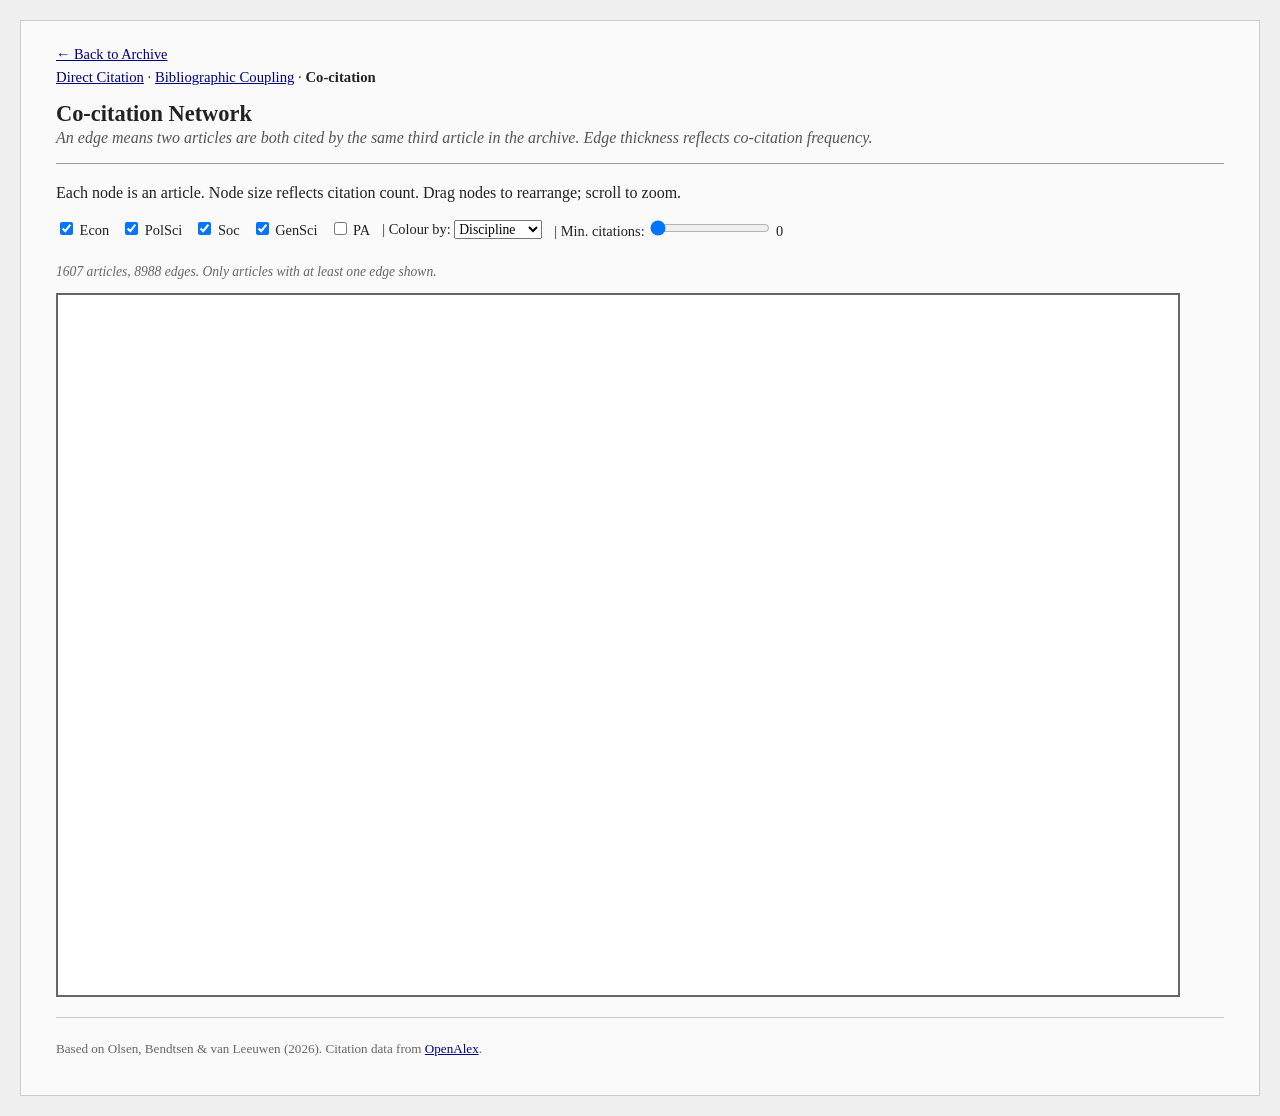
==== network-cocitation.html @ 8794b9af "Merge branch 'main' of https://github.com/karlooorgh/PAoutsidePA-website" ====
<!DOCTYPE html>
<html lang="en">
<head>
    <meta charset="UTF-8">
    <meta name="viewport" content="width=device-width, initial-scale=1.0">
    <title>Co-citation Network &mdash; PA outside PA</title>
    <style>
        body {
            font-family: "Times New Roman", Times, serif;
            background-color: #f0f0f0;
            color: #222;
            margin: 0;
            padding: 20px;
        }
        #container {
            max-width: 1200px;
            margin: 0 auto;
            background-color: #fafafa;
            border: 1px solid #ccc;
            padding: 25px 35px;
        }
        h1 { font-size: 1.4em; margin-bottom: 2px; }
        .subtitle { font-style: italic; color: #555; margin-top: 0; }
        hr { border: none; border-top: 1px solid #999; margin: 12px 0 20px 0; }
        a:link { color: #000080; }
        a:visited { color: #551a8b; }
        .nav {
            font-size: 0.92em;
            margin-bottom: 12px;
        }
        #legendBox {
            display: flex;
            gap: 14px;
            margin: 10px 0;
            font-size: 0.88em;
            flex-wrap: wrap;
        }
        .legend-item {
            display: flex;
            align-items: center;
            gap: 4px;
            white-space: nowrap;
        }
        .legend-dot {
            width: 11px; height: 11px;
            border-radius: 50%;
            border: 1px solid #666;
            flex-shrink: 0;
        }
        #tooltip {
            position: absolute;
            background: #fff;
            border: 1px solid #999;
            padding: 8px 12px;
            font-size: 0.85em;
            max-width: 380px;
            pointer-events: none;
            display: none;
            z-index: 10;
            line-height: 1.4;
        }
        #network:active { cursor: grabbing; }
        .controls {
            display: flex;
            gap: 12px;
            align-items: center;
            margin: 10px 0;
            font-size: 0.9em;
            flex-wrap: wrap;
        }
        .controls select, .controls input[type="range"] {
            font-family: "Times New Roman", Times, serif;
            font-size: 0.95em;
        }
        .back-link {
            font-size: 0.9em;
            margin-bottom: 6px;
            display: block;
        }
        .stats {
            font-size: 0.85em;
            color: #666;
            font-style: italic;
        }
        .footer {
            margin-top: 20px;
            font-size: 0.82em;
            color: #666;
            border-top: 1px solid #ccc;
            padding-top: 10px;
        }
    </style>
</head>
<body>

<div id="container">
    <a href="index.html" class="back-link">&larr; Back to Archive</a>
    <div class="nav"><a href="network.html">Direct Citation</a> &middot; <a href="network-coupling.html">Bibliographic Coupling</a> &middot; <b>Co-citation</b></div>
    <h1>Co-citation Network</h1>
    <p class="subtitle">An edge means two articles are both cited by the same third article in the archive. Edge thickness reflects co-citation frequency.</p>
    <hr>

    <p>Each node is an article. Node size reflects citation count. Drag nodes to rearrange; scroll to zoom.</p>

    <div class="controls">
        <label><input type="checkbox" id="showEcon" checked> Econ</label>
        <label><input type="checkbox" id="showPolSci" checked> PolSci</label>
        <label><input type="checkbox" id="showSoc" checked> Soc</label>
        <label><input type="checkbox" id="showGenSci" checked> GenSci</label>
        <label><input type="checkbox" id="showPA"> PA</label>
        <label>| Colour by:
            <select id="colorBy">
                <option value="discipline">Discipline</option>
                <option value="concept">PA Concept</option>
            </select>
        </label>
        <label>| Min. citations:
            <input type="range" id="citeFilter" min="0" max="500" value="0" style="width:120px;">
            <span id="citeVal">0</span>
        </label>
    </div>

    <div id="legendBox"></div>

    <p class="stats">1607 articles, 8988 edges. Only articles with at least one edge shown.</p>

    <div id="tooltip"></div>
    <div id="networkWrap" style="position:relative; width:1120px; height:700px; border:2px solid #666; background:#fff;">
        <canvas id="edgeCanvas" width="1120" height="700" style="position:absolute; top:0; left:0;"></canvas>
        <svg id="network" width="1120" height="700" style="position:absolute; top:0; left:0; cursor:grab;"></svg>
    </div>

    <div class="footer">
        <p>Based on Olsen, Bendtsen &amp; van Leeuwen (2026). Citation data from <a href="https://openalex.org" target="_blank" rel="noopener">OpenAlex</a>.</p>
    </div>
</div>

<script src="https://d3js.org/d3.v7.min.js"></script>
<script>
(function() {
    var raw = {"nodes": [{"id": "W1484253535", "title": "State Assistance to Local Governments: Changes During the 1980s", "authors": "Ladd, H. F", "year": 1990, "journal": "AER", "discipline": "Econ", "collection": "Outside PA", "concept": "Decentralization & Local Government", "cites": 9}, {"id": "W2059226478", "title": "Bureaucrats and Entrepreneurs: Institutional Responses to Deviant Children in the United States, 1890-1920s", "authors": "John R. Sutton", "year": 1990, "journal": "AJS", "discipline": "Soc", "collection": "Outside PA", "concept": "Agency Design & Organization", "cites": 31}, {"id": "W1975467213", "title": "The Rise of the Pentagon and U.S. State Building: The Defense Program as Industrial Policy", "authors": "Hooks, G", "year": 1990, "journal": "AJS", "discipline": "Soc", "collection": "Outside PA", "concept": "Agency Design & Organization", "cites": 66}, {"id": "W2035891297", "title": "Should Market Forces Control Educational Decision Making?", "authors": "Jack Tweedie et al.", "year": 1990, "journal": "APSR", "discipline": "PolSci", "collection": "Outside PA", "concept": "Education & Teachers", "cites": 40}, {"id": "W2322091510", "title": "Categorical Imperatives: The Structure of Job Titles in California State Agencies", "authors": "David Strang et al.", "year": 1990, "journal": "ASR", "discipline": "Soc", "collection": "Outside PA", "concept": "Personnel & Civil Service", "cites": 69}, {"id": "W2313750503", "title": "From an Autonomous to a Captured State Agency: The Decline of the New Deal in Agriculture", "authors": "Gregory Hooks", "year": 1990, "journal": "ASR", "discipline": "Soc", "collection": "Outside PA", "concept": "Accountability & Oversight", "cites": 51}, {"id": "W1577998708", "title": "Collective Bargaining in the Public Sector: The Effect of Legal Structure on Dispute Costs and Wages", "authors": "Currie, J., & McConnell, S", "year": 1991, "journal": "AER", "discipline": "Econ", "collection": "Outside PA", "concept": "Personnel & Civil Service", "cites": 68}, {"id": "W2104269187", "title": "Cooperative Regulatory Enforcement and the Politics of Administrative Effectiveness", "authors": "John T. Scholz", "year": 1991, "journal": "APSR", "discipline": "PolSci", "collection": "Outside PA", "concept": "Implementation", "cites": 295}, {"id": "W1997072881", "title": "Street-Level Political Controls Over Federal Bureaucracy", "authors": "John T. Scholz et al.", "year": 1991, "journal": "APSR", "discipline": "PolSci", "collection": "Outside PA", "concept": "Delegation & Political Control", "cites": 169}, {"id": "W2148426523", "title": "The Dynamics of Political Control of the Bureaucracy", "authors": "B. Dan Wood et al.", "year": 1991, "journal": "APSR", "discipline": "PolSci", "collection": "Outside PA", "concept": "Delegation & Political Control", "cites": 747}, {"id": "W1542839454", "title": "Segregated Schools and the Mobility Hypothesis: A Model of Local Government Discrimination", "authors": "Robert A. Margo", "year": 1991, "journal": "QJE", "discipline": "Econ", "collection": "Outside PA", "concept": "Discrimination & Representative Bureaucracy", "cites": 45}, {"id": "W2099086835", "title": "Rethinking Allison's Models", "authors": "Jonathan Bendor et al.", "year": 1992, "journal": "APSR", "discipline": "PolSci", "collection": "Outside PA", "concept": "Bureaucratic Politics", "cites": 364}, {"id": "W2142500058", "title": "Toward a Theory of the Political Entrepreneur: Evidence from Local Government", "authors": "Mark Schneider et al.", "year": 1992, "journal": "APSR", "discipline": "PolSci", "collection": "Outside PA", "concept": "Decentralization & Local Government", "cites": 493}, {"id": "W2324861875", "title": "Establishing The Micro Foundations of a Macro Theory: Information, Movers, and the Competitive Local Market for Public Goods", "authors": "Paul Teske et al.", "year": 1993, "journal": "APSR", "discipline": "PolSci", "collection": "Outside PA", "concept": "Decentralization & Local Government", "cites": 149}, {"id": "W4244992121", "title": "Corruption", "authors": "Andrei Shleifer et al.", "year": 1993, "journal": "QJE", "discipline": "Econ", "collection": "Outside PA", "concept": "Corruption", "cites": 3699}, {"id": "W2070987419", "title": "Sheltered Labor Markets, Public Sector Employment, and Socioeconomic Returns to Education of Arabs in Israel", "authors": "Lewin-Epstein, N., & Semyonov, M", "year": 1994, "journal": "AJS", "discipline": "Soc", "collection": "Outside PA", "concept": "Personnel & Civil Service", "cites": 104}, {"id": "W2065161723", "title": "The First Shall Be Last- Entrepreneurship and Communist Cadres in the Transition from Socialism", "authors": "Rona-Tas, A", "year": 1994, "journal": "AJS", "discipline": "Soc", "collection": "Outside PA", "concept": "Personnel & Civil Service", "cites": 475}, {"id": "W2044513147", "title": "Riding Waves or Making Waves? The Services and the U.S. Defense Budget, 1981\u20131993", "authors": "James H. Lebovic", "year": 1994, "journal": "APSR", "discipline": "PolSci", "collection": "Outside PA", "concept": "Bureaucratic Politics", "cites": 17}, {"id": "W2333435897", "title": "Bureaucracy and Efficiency: An Analysis of Taxation in Early Modern Prussia", "authors": "Edgar Kiser et al.", "year": 1994, "journal": "ASR", "discipline": "Soc", "collection": "Outside PA", "concept": "Taxation & Revenue", "cites": 145}, {"id": "W1536723148", "title": "On the Optimal Structure of Local Governments", "authors": "Hochman, O., Pines, D., & Thisse, J.-F", "year": 1995, "journal": "AER", "discipline": "Econ", "collection": "Outside PA", "concept": "Decentralization & Local Government", "cites": 29}, {"id": "W1494688448", "title": "The Effect of Property-Tax Limits on Wages and Employment in the Local Public Sector", "authors": "Poterba, J. M., & Rueben, K. S", "year": 1995, "journal": "AER", "discipline": "Econ", "collection": "Outside PA", "concept": "Budget & Resource Allocation", "cites": 98}, {"id": "W1995488728", "title": "Local Governments as Industrial Firms: An Organizational Analysis of China\u2019s Transitional Economy", "authors": "Walder, A. G", "year": 1995, "journal": "AJS", "discipline": "Soc", "collection": "Outside PA", "concept": "Decentralization & Local Government", "cites": 929}, {"id": "W2034645929", "title": "Political Control Versus Expertise: Congressional Choices about Administrative Procedures", "authors": "Kathleen Bawn", "year": 1995, "journal": "APSR", "discipline": "PolSci", "collection": "Outside PA", "concept": "Delegation & Political Control", "cites": 552}, {"id": "W2063653533", "title": "The Empirical Evidence for Citizen Information and a Local Market for Public Goods", "authors": "David Lowery et al.", "year": 1995, "journal": "APSR", "discipline": "PolSci", "collection": "Outside PA", "concept": "Public Service Provision", "cites": 35}, {"id": "W2330867402", "title": "Rational Choice Versus Cultural Explanations of the Efficiency of the Prussian Tax System", "authors": "Edgar Kiser et al.", "year": 1995, "journal": "ASR", "discipline": "Soc", "collection": "Outside PA", "concept": "Taxation & Revenue", "cites": 31}, {"id": "W2324608043", "title": "The Protestant Ethic and the Spirit of Bureaucracy", "authors": "Philip S. Gorski", "year": 1995, "journal": "ASR", "discipline": "Soc", "collection": "Outside PA", "concept": "Agency Design & Organization", "cites": 60}, {"id": "W2994586455", "title": "Collective Bargaining in the Public Sector: Comment", "authors": "Gunderson, M., Hebdon, R., & Hyatt, D", "year": 1996, "journal": "AER", "discipline": "Econ", "collection": "Outside PA", "concept": "Personnel & Civil Service", "cites": 8}, {"id": "W1568536971", "title": "Do Preferential Procurement Programs Benefit Minority Business-", "authors": "Bates, T., & Williams, D", "year": 1996, "journal": "AER", "discipline": "Econ", "collection": "Outside PA", "concept": "Public Procurement", "cites": 36}, {"id": "W1580915621", "title": "Symmetric Tax Competition with Multiple Jurisdictions in Each Metropolitan Area", "authors": "Braid, R. M", "year": 1996, "journal": "AER", "discipline": "Econ", "collection": "Outside PA", "concept": "Decentralization & Local Government", "cites": 61}, {"id": "W2168036459", "title": "Adaptive Signal Processing, Hierarchy, and Budgetary Control in Federal Regulation", "authors": "Daniel Carpenter", "year": 1996, "journal": "APSR", "discipline": "PolSci", "collection": "Outside PA", "concept": "Delegation & Political Control", "cites": 193}, {"id": "W2320065535", "title": "Do Private Schools Force Public Schools to Compete?", "authors": "Richard Arum", "year": 1996, "journal": "ASR", "discipline": "Soc", "collection": "Outside PA", "concept": "Public Service Provision", "cites": 101}, {"id": "W2088370899", "title": "Does Public Insurance Crowd out Private Insurance?", "authors": "David Cutler et al.", "year": 1996, "journal": "QJE", "discipline": "Econ", "collection": "Outside PA", "concept": "Public Service Provision", "cites": 782}, {"id": "W1538633904", "title": "Assessing the Performance of Performance Standards in Public Bureaucracies", "authors": "Heckman, J., Heinrich, C., & Smith, J", "year": 1997, "journal": "AER", "discipline": "Econ", "collection": "Outside PA", "concept": "Performance & Motivation", "cites": 147}, {"id": "W1486199592", "title": "Measuring Government Performance: Lessons from a Federal Job-Training Program", "authors": "Courty, P., & Marschke, G", "year": 1997, "journal": "AER", "discipline": "Econ", "collection": "Outside PA", "concept": "Performance & Motivation", "cites": 57}, {"id": "W1506690080", "title": "Power of Incentives in Private versus Public Organizations", "authors": "Dixit, A", "year": 1997, "journal": "AER", "discipline": "Econ", "collection": "Outside PA", "concept": "Performance & Motivation", "cites": 299}, {"id": "W2107012356", "title": "Institutional Arrangements and the Creation of Social Capital: The Effects of Public School Choice", "authors": "Mark Schneider et al.", "year": 1997, "journal": "APSR", "discipline": "PolSci", "collection": "Outside PA", "concept": "Public Service Provision", "cites": 208}, {"id": "W2316335288", "title": "Citizenship and Public Schools: Accounting for Racial Inequality in Education in the Pre- and Post-Disfranchisement South", "authors": "Pamela Barnhouse Walters et al.", "year": 1997, "journal": "ASR", "discipline": "Soc", "collection": "Outside PA", "concept": "Education & Teachers", "cites": 21}, {"id": "W2059794602", "title": "A Theory of Misgovernance", "authors": "Abhijit Banerjee", "year": 1997, "journal": "QJE", "discipline": "Econ", "collection": "Outside PA", "concept": "Corruption", "cites": 564}, {"id": "W1570727839", "title": "Education-Finance Reform and the Distribution of Education Resources", "authors": "Murray, S. E., Evans, W. N., & Schwab, R. M", "year": 1998, "journal": "AER", "discipline": "Econ", "collection": "Outside PA", "concept": "Education & Teachers", "cites": 376}, {"id": "W3122357228", "title": "Federalism and the Soft Budget Constraint", "authors": "Qian, Y., & Roland, G", "year": 1998, "journal": "AER", "discipline": "Econ", "collection": "Outside PA", "concept": "Decentralization & Local Government", "cites": 635}, {"id": "W1998010011", "title": "Administrative Procedures and Political Control of the Bureaucracy", "authors": "Steven J. Balla", "year": 1998, "journal": "APSR", "discipline": "PolSci", "collection": "Outside PA", "concept": "Delegation & Political Control", "cites": 285}, {"id": "W2316825725", "title": "Bureaucratic Authority in the \"Company of Equals\": The Interactional Management of Medical Peer Review", "authors": "Elizabeth A. Boyd", "year": 1998, "journal": "ASR", "discipline": "Soc", "collection": "Outside PA", "concept": "Bureaucratic Politics", "cites": 60}, {"id": "W2171255082", "title": "Insecure Property Rights and Government Ownership of Firms", "authors": "Che, J., & Qian, Y", "year": 1998, "journal": "QJE", "discipline": "Econ", "collection": "Outside PA", "concept": "Agency Design & Organization", "cites": 337}, {"id": "W2891043401", "title": "Private School Vouchers and Student Achievement: An Evaluation of the Milwaukee Parental Choice Program", "authors": "Cecilia Elena Rouse", "year": 1998, "journal": "QJE", "discipline": "Econ", "collection": "Outside PA", "concept": "Education & Teachers", "cites": 10}, {"id": "W2107986666", "title": "Bureaucracy and Growth: A Cross-National Analysis of the Effects of \"Weberian\" State Structures on Economic Growth", "authors": "Peter Evans et al.", "year": 1999, "journal": "ASR", "discipline": "Soc", "collection": "Outside PA", "concept": "State Capacity", "cites": 1243}, {"id": "W3124133911", "title": "Does Competition Among Public Schools Benefit Students and Taxpayers?", "authors": "Caroline Hoxby", "year": 2000, "journal": "AER", "discipline": "Econ", "collection": "Outside PA", "concept": "Public Service Provision", "cites": 1101}, {"id": "W2007522470", "title": "Limiting Buyer Discretion: Effects on Performance and Price in Long-Term Contracts", "authors": "Cameron, L. J", "year": 2000, "journal": "AER", "discipline": "Econ", "collection": "Outside PA", "concept": "Public Procurement", "cites": 43}, {"id": "W2039488082", "title": "Social Interactions and the Institutions of Local Government", "authors": "Helsley, R. W., & Strange, W. C", "year": 2000, "journal": "AER", "discipline": "Econ", "collection": "Outside PA", "concept": "Decentralization & Local Government", "cites": 40}, {"id": "W2095331327", "title": "The Choice Between Market Failures and Corruption", "authors": "Daron Acemo\u011flu et al.", "year": 2000, "journal": "AER", "discipline": "Econ", "collection": "Outside PA", "concept": "Corruption", "cites": 821}, {"id": "W2165521486", "title": "Bureaucracy and Organizational Performance: Causality Arguments about Public Schools", "authors": "Kenneth J. Meier et al.", "year": 2000, "journal": "AJPS", "discipline": "PolSci", "collection": "Outside PA", "concept": "Education & Teachers", "cites": 102}, {"id": "W1971908812", "title": "Avenues of Attainment: Occupational Demography and Organizational Careers in the California Civil Service", "authors": "William P. Barnett et al.", "year": 2000, "journal": "AJS", "discipline": "Soc", "collection": "Outside PA", "concept": "Personnel & Civil Service", "cites": 138}, {"id": "W1576775983", "title": "Breaking the Iron Law of Oligarchy: Union Revitalization in the American Labor Movement", "authors": "Kim Voss et al.", "year": 2000, "journal": "AJS", "discipline": "Soc", "collection": "Outside PA", "concept": "Agency Design & Organization", "cites": 705}, {"id": "W2143735948", "title": "The Cuban Missile Crisis and Politics as Usual", "authors": "Timothy J. McKeown", "year": 2000, "journal": "JOP", "discipline": "PolSci", "collection": "Outside PA", "concept": "Personnel & Civil Service", "cites": 20}, {"id": "W1973596892", "title": "Assessing the Property Rights and Transaction-Cost Theories of Firm Scope", "authors": "Michael D. Whinston", "year": 2001, "journal": "AER", "discipline": "Econ", "collection": "Outside PA", "concept": "Bureaucratic Politics", "cites": 131}, {"id": "W2026460307", "title": "Cabinet Instability and Delegation in Parliamentary Democracies", "authors": "John D. Huber et al.", "year": 2001, "journal": "AJPS", "discipline": "PolSci", "collection": "Outside PA", "concept": "Delegation & Political Control", "cites": 75}, {"id": "W2019660469", "title": "Democracy, Development, and the Public Sector", "authors": "Carles Boix", "year": 2001, "journal": "AJPS", "discipline": "PolSci", "collection": "Outside PA", "concept": "Regulation", "cites": 347}, {"id": "W2326774800", "title": "Interest Groups, Advisory Committees, and Congressional Control of the Bureaucracy", "authors": "Steven J. Balla et al.", "year": 2001, "journal": "AJPS", "discipline": "PolSci", "collection": "Outside PA", "concept": "Discrimination & Representative Bureaucracy", "cites": 235}, {"id": "W2328083719", "title": "Legislatures and Statutory Control of Bureaucracy", "authors": "John D. Huber et al.", "year": 2001, "journal": "AJPS", "discipline": "PolSci", "collection": "Outside PA", "concept": "Discrimination & Representative Bureaucracy", "cites": 285}, {"id": "W2086785780", "title": "Chinese Villages and Townships as Industrial Corporations: Ownership, Governance, and Market Discipline", "authors": "Yusheng Peng", "year": 2001, "journal": "AJS", "discipline": "Soc", "collection": "Outside PA", "concept": "Agency Design & Organization", "cites": 102}, {"id": "W1590716860", "title": "Revolution and State Structure: The Bureaucratization of Tax Administration in Early Modern England and France", "authors": "Edgar Kiser et al.", "year": 2001, "journal": "AJS", "discipline": "Soc", "collection": "Outside PA", "concept": "Taxation & Revenue", "cites": 114}, {"id": "W2211923864", "title": "Public-Private Policy Partnerships. Edited by Pauline Vaillancourt Rosenau. Cambridge, MA: MIT Press, 2000. 256p. $45.00 cloth, $19.95 paper.", "authors": "Jonathan P. West", "year": 2001, "journal": "APSR", "discipline": "PolSci", "collection": "Outside PA", "concept": "Implementation", "cites": 0}, {"id": "W2068065021", "title": "Exchange Structures in Transition: Lending and Trade Relations in Chinese Business Groups", "authors": "Lisa A. Keister", "year": 2001, "journal": "ASR", "discipline": "Soc", "collection": "Outside PA", "concept": "Personnel & Civil Service", "cites": 171}, {"id": "W2315195753", "title": "Social Movements and Policy Implementation: The Mississippi Civil Rights Movement and the War on Poverty, 1965 to 1971", "authors": "Kenneth T. Andrews", "year": 2001, "journal": "ASR", "discipline": "Soc", "collection": "Outside PA", "concept": "Implementation", "cites": 374}, {"id": "W2156336362", "title": "Plans and Routines, Bureaucratic Bargaining, and the Cuban Missile Crisis", "authors": "Timothy J. McKeown", "year": 2001, "journal": "JOP", "discipline": "PolSci", "collection": "Outside PA", "concept": "Delegation & Political Control", "cites": 16}, {"id": "W2101031879", "title": "Representative Bureaucracy and Harder Questions: A Response to Meier, Wrinkle, and Polinard", "authors": "Laura Beth Nielsen et al.", "year": 2001, "journal": "JOP", "discipline": "PolSci", "collection": "Outside PA", "concept": "Discrimination & Representative Bureaucracy", "cites": 30}, {"id": "W3125215326", "title": "Do Corrupt Governments Receive Less Foreign Aid?", "authors": "Alberto Alesina et al.", "year": 2002, "journal": "AER", "discipline": "Econ", "collection": "Outside PA", "concept": "Corruption", "cites": 1063}, {"id": "W2138843263", "title": "A Theory of Jurisdictional Assignments in Bureaucracies", "authors": "Michael M. Ting", "year": 2002, "journal": "AJPS", "discipline": "PolSci", "collection": "Outside PA", "concept": "Public Procurement", "cites": 64}, {"id": "W2086702849", "title": "Groups, the Media, Agency Waiting Costs, and FDA Drug Approval", "authors": "Daniel Carpenter", "year": 2002, "journal": "AJPS", "discipline": "PolSci", "collection": "Outside PA", "concept": "Delegation & Political Control", "cites": 331}, {"id": "W2328977517", "title": "Political Trust and Racial Policy Preferences", "authors": "Marc J. Hetherington et al.", "year": 2002, "journal": "AJPS", "discipline": "PolSci", "collection": "Outside PA", "concept": "Citizen-State Relations", "cites": 218}, {"id": "W2155769727", "title": "Bureaucratic Rationality and the Developmental State", "authors": "Vivek Chibber", "year": 2002, "journal": "AJS", "discipline": "Soc", "collection": "Outside PA", "concept": "Agency Design & Organization", "cites": 181}, {"id": "W1530364640", "title": "Brokers and Bureaucrats : Building Market Institutions in Russia", "authors": "Stefan Hedlund", "year": 2002, "journal": "APSR", "discipline": "PolSci", "collection": "Outside PA", "concept": "Agency Design & Organization", "cites": 1}, {"id": "W2164792587", "title": "Building a Legislative-Centered Public Administration: Congress and the Administrative State, 1946\u20131999. By David H. Rosenbloom. Tuscaloosa: The University of Alabama Press, 2000. 199p. $34.95 cloth.", "authors": "John S. Robey", "year": 2002, "journal": "APSR", "discipline": "PolSci", "collection": "Outside PA", "concept": "Bureaucratic Politics", "cites": 1}, {"id": "W2096542503", "title": "Bureaucracy that Kills: Federal Sovereign Immunity and the Discretionary Function Exception", "authors": "William G. Weaver et al.", "year": 2002, "journal": "APSR", "discipline": "PolSci", "collection": "Outside PA", "concept": "Personnel & Civil Service", "cites": 7}, {"id": "W2027785757", "title": "Lipstick and Logarithms: Gender, Institutional Context, and Representative Bureaucracy", "authors": "Lael R. Keiser et al.", "year": 2002, "journal": "APSR", "discipline": "PolSci", "collection": "Outside PA", "concept": "Discrimination & Representative Bureaucracy", "cites": 641}, {"id": "W2126339149", "title": "Agencies by Presidential Design", "authors": "William G. Howell et al.", "year": 2002, "journal": "JOP", "discipline": "PolSci", "collection": "Outside PA", "concept": "Delegation & Political Control", "cites": 118}, {"id": "W1989268001", "title": "Bureaucratic Behavior in Strategic Environments: Politicians, Taxpayers, and the IRS", "authors": "Mihriye Mete", "year": 2002, "journal": "JOP", "discipline": "PolSci", "collection": "Outside PA", "concept": "Taxation & Revenue", "cites": 20}, {"id": "W2149458473", "title": "The Impact of Corruption on Regime Legitimacy: A Comparative Study of Four Latin American Countries", "authors": "Mitchell A. Seligson", "year": 2002, "journal": "JOP", "discipline": "PolSci", "collection": "Outside PA", "concept": "Corruption", "cites": 1008}, {"id": "W2095414187", "title": "Assessing the Importance of Tiebout Sorting: Local Heterogeneity from 1850 to 1990", "authors": "Rhode, P. W., & Strumpf, K. S", "year": 2003, "journal": "AER", "discipline": "Econ", "collection": "Outside PA", "concept": "Decentralization & Local Government", "cites": 244}, {"id": "W2160471812", "title": "A Strategic Theory of Bureaucratic Redundancy", "authors": "Michael M. Ting", "year": 2003, "journal": "AJPS", "discipline": "PolSci", "collection": "Outside PA", "concept": "Agency Design & Organization", "cites": 130}, {"id": "W2025709932", "title": "Bureaucratic Decisions and the Composition of the Lower Courts", "authors": "Brandice Canes\u2010Wrone", "year": 2003, "journal": "AJPS", "discipline": "PolSci", "collection": "Outside PA", "concept": "Implementation", "cites": 83}, {"id": "W2031545505", "title": "Corruption, Political Allegiances, and Attitudes Toward Government in Contemporary Democracies", "authors": "Christopher J. Anderson et al.", "year": 2003, "journal": "AJPS", "discipline": "PolSci", "collection": "Outside PA", "concept": "Corruption", "cites": 1216}, {"id": "W2051269286", "title": "Transparency, Democratic Accountability, and the Economic Consequences of Monetary Institutions", "authors": "David Stasavage", "year": 2003, "journal": "AJPS", "discipline": "PolSci", "collection": "Outside PA", "concept": "Accountability & Oversight", "cites": 125}, {"id": "W2131633046", "title": "Coping with Uncertainty: Analyzing Risk Propensities of SEC Budgetary Decisions, 1949\u201397", "authors": "George Krause", "year": 2003, "journal": "APSR", "discipline": "PolSci", "collection": "Outside PA", "concept": "Bureaucratic Discretion", "cites": 41}, {"id": "W2131379390", "title": "Unraveling the Central State, but How? Types of Multi-level Governance", "authors": "HOOGHE LIESBET et al.", "year": 2003, "journal": "APSR", "discipline": "PolSci", "collection": "Outside PA", "concept": "Decentralization & Local Government", "cites": 2319}, {"id": "W2314526000", "title": "War and Bureaucratization in Qin China: Exploring an Anomalous Case", "authors": "Edgar Kiser et al.", "year": 2003, "journal": "ASR", "discipline": "Soc", "collection": "Outside PA", "concept": "Agency Design & Organization", "cites": 102}, {"id": "W4385886556", "title": "Where Job Values Come From: Family and Schooling Background, Cognitive Ability, and Gender", "authors": "Charles N. Halaby", "year": 2003, "journal": "ASR", "discipline": "Soc", "collection": "Outside PA", "concept": "Education & Teachers", "cites": 42}, {"id": "W2038333347", "title": "The Limits of Bureaucratic Efficiency", "authors": "Canice Prendergast", "year": 2003, "journal": "JPE", "discipline": "Econ", "collection": "Outside PA", "concept": "Personnel & Civil Service", "cites": 140}, {"id": "W3123468586", "title": "Rotten Apples: An Investigation of the Prevalence and Predictors of Teacher Cheating", "authors": "Brian Jacob et al.", "year": 2003, "journal": "QJE", "discipline": "Econ", "collection": "Outside PA", "concept": "Education & Teachers", "cites": 874}, {"id": "W2030474275", "title": "Who Must Pay Bribes and How Much- Evidence from a Cross Section of Firms", "authors": "Svensson, J", "year": 2003, "journal": "QJE", "discipline": "Econ", "collection": "Outside PA", "concept": "Corruption", "cites": 1052}, {"id": "W2062983766", "title": "Incremental Consolidation and Comprehensive Reorganization of American State Executive Branches", "authors": "Michael Berkman et al.", "year": 2004, "journal": "AJPS", "discipline": "PolSci", "collection": "Outside PA", "concept": "Agency Design & Organization", "cites": 25}, {"id": "W2141214233", "title": "Race, Bureaucratic Discretion, and the Implementation of Welfare Reform", "authors": "Lael R. Keiser et al.", "year": 2004, "journal": "AJPS", "discipline": "PolSci", "collection": "Outside PA", "concept": "Implementation", "cites": 195}, {"id": "W2014064882", "title": "The Appointments Dilemma", "authors": "Nolan McCarty", "year": 2004, "journal": "AJPS", "discipline": "PolSci", "collection": "Outside PA", "concept": "Personnel & Civil Service", "cites": 115}, {"id": "W2058025562", "title": "What Does Corruption Mean in a Democracy?", "authors": "Mark E. Warren", "year": 2004, "journal": "AJPS", "discipline": "PolSci", "collection": "Outside PA", "concept": "Corruption", "cites": 519}, {"id": "W2140074439", "title": "Bureaucratic Capacity, Delegation, and Political Reform", "authors": "John D. Huber et al.", "year": 2004, "journal": "APSR", "discipline": "PolSci", "collection": "Outside PA", "concept": "Personnel & Civil Service", "cites": 349}, {"id": "W2120616985", "title": "Credible Commitment and Property Rights: Evidence from Russia", "authors": "Timothy Frye", "year": 2004, "journal": "APSR", "discipline": "PolSci", "collection": "Outside PA", "concept": "State Capacity", "cites": 207}, {"id": "W2137864858", "title": "Regulatory Regimes, Agency Actions, and the Conditional Nature of Congressional Influence", "authors": "Charles R. Shipan", "year": 2004, "journal": "APSR", "discipline": "PolSci", "collection": "Outside PA", "concept": "Regulation", "cites": 190}, {"id": "W2022256320", "title": "Comment on Kiser and Cai, ASR, August 2003: Spurious Causation in a Historical Process: War and Bureaucratization in Early China", "authors": "Dingxin Zhao", "year": 2004, "journal": "ASR", "discipline": "Soc", "collection": "Outside PA", "concept": "Agency Design & Organization", "cites": 9}, {"id": "W2067829307", "title": "Reply to Zhao: Early Chinese Bureaucratization in Comparative Perspective: Reply to Zhao", "authors": "Edgar Kiser et al.", "year": 2004, "journal": "ASR", "discipline": "Soc", "collection": "Outside PA", "concept": "Agency Design & Organization", "cites": 3}, {"id": "W2136300873", "title": "Fiscal Shenanigans, Targeted Federal Health Care Funds, and Patient Mortality", "authors": "Katherine Baicker et al.", "year": 2004, "journal": "QJE", "discipline": "Econ", "collection": "Outside PA", "concept": "Decentralization & Local Government", "cites": 3}, {"id": "W2168421867", "title": "Competition and Incentives with Motivated Agents", "authors": "Timothy Besley et al.", "year": 2005, "journal": "AER", "discipline": "Econ", "collection": "Outside PA", "concept": "Personnel & Civil Service", "cites": 124}, {"id": "W1971712508", "title": "Institutionalizing Collective Memories of Hate: Law and Law Enforcement in Germany and the United States", "authors": "Joachim J. Savelsberg et al.", "year": 2005, "journal": "AJS", "discipline": "Soc", "collection": "Outside PA", "concept": "Policing & Law Enforcement", "cites": 89}, {"id": "W2111270827", "title": "Flexing Muscle: Corporate Political Expenditures as Signals to the Bureaucracy", "authors": "Sanford C. Gordon et al.", "year": 2005, "journal": "APSR", "discipline": "PolSci", "collection": "Outside PA", "concept": "Regulation", "cites": 292}, {"id": "W2125952025", "title": "A Bias Towards Business? Assessing Interest Group Influence on the U.S. Bureaucracy", "authors": "Jason Webb Yackee et al.", "year": 2005, "journal": "JOP", "discipline": "PolSci", "collection": "Outside PA", "concept": "Delegation & Political Control", "cites": 516}, {"id": "W1655848015", "title": "Presidents and the Politics of Agency Design: Political Insulation in the United States Government Bureaucracy, 1946\u20131997<i>Presidents and the Politics of Agency Design: Political Insulation in the United States Government Bureaucracy, 1946\u20131997</i>. By David E. Lewis. (Palo Alto, CA: Stanford University Press, 2003. Pp.224. $45.00.)", "authors": "Richard W. Waterman", "year": 2005, "journal": "JOP", "discipline": "PolSci", "collection": "Outside PA", "concept": "Agency Design & Organization", "cites": 0}, {"id": "W2121780426", "title": "The Pursuit of Political Control by Multiple Principals", "authors": "Andrew B. Whitford", "year": 2005, "journal": "JOP", "discipline": "PolSci", "collection": "Outside PA", "concept": "Implementation", "cites": 152}, {"id": "W2135803139", "title": "Handcuffs for the Grabbing Hand? Media Capture and Government Accountability", "authors": "Timothy Besley et al.", "year": 2006, "journal": "AER", "discipline": "Econ", "collection": "Outside PA", "concept": "Accountability & Oversight", "cites": 280}, {"id": "W2008160251", "title": "Regulation under Asymmetric Information in Water Utilities", "authors": "Isabelle Brocas et al.", "year": 2006, "journal": "AER", "discipline": "Econ", "collection": "Outside PA", "concept": "Regulation", "cites": 31}, {"id": "W1997307225", "title": "The Government's Valuation of Military Life-Saving in War: A Cost Minimization Approach", "authors": "Chris Rohlfs", "year": 2006, "journal": "AER", "discipline": "Econ", "collection": "Outside PA", "concept": "Public Procurement", "cites": 1}, {"id": "W2116075072", "title": "Political Appointments, Civil Service Systems, and Bureaucratic Competence: Organizational Balancing and Executive Branch Revenue Forecasts in the American States", "authors": "George Krause et al.", "year": 2006, "journal": "AJPS", "discipline": "PolSci", "collection": "Outside PA", "concept": "Personnel & Civil Service", "cites": 178}, {"id": "W2106906572", "title": "Liminal Legality: Salvadoran and Guatemalan Immigrants' Lives in the United States", "authors": "Cecilia Menj\u00edvar", "year": 2006, "journal": "AJS", "discipline": "Soc", "collection": "Outside PA", "concept": "Citizen-State Relations", "cites": 1270}, {"id": "W2053356757", "title": "Mergers and Mobility: Organizational Growth and the Origins of Career Migration at Lloyds Bank", "authors": "Katherine Stovel et al.", "year": 2006, "journal": "AJS", "discipline": "Soc", "collection": "Outside PA", "concept": "Personnel & Civil Service", "cites": 40}, {"id": "W2122356776", "title": "Checking the Federal Courts: The Impact of Congressional Statutes on Judicial Behavior", "authors": "Kirk A. Randazzo et al.", "year": 2006, "journal": "JOP", "discipline": "PolSci", "collection": "Outside PA", "concept": "Delegation & Political Control", "cites": 76}, {"id": "W2065190337", "title": "Bureaucrats or Politicians? Part I: A Single Policy Task", "authors": "Alberto Alesina et al.", "year": 2007, "journal": "AER", "discipline": "Econ", "collection": "Outside PA", "concept": "Delegation & Political Control", "cites": 536}, {"id": "W2023073201", "title": "Regulation, Capital, and the Evolution of Organizational Form in US Life Insurance", "authors": "George Zanjani", "year": 2007, "journal": "AER", "discipline": "Econ", "collection": "Outside PA", "concept": "Regulation", "cites": 40}, {"id": "W2056756788", "title": "The Motivation and Bias of Bureaucrats", "authors": "Canice Prendergast", "year": 2007, "journal": "AER", "discipline": "Econ", "collection": "Outside PA", "concept": "Personnel & Civil Service", "cites": 440}, {"id": "W2132305642", "title": "The Perils of Transparency in Bureaucracies", "authors": "Alessandro Gavazza et al.", "year": 2007, "journal": "AER", "discipline": "Econ", "collection": "Outside PA", "concept": "Accountability & Oversight", "cites": 51}, {"id": "W2059218518", "title": "Clientelism, Credibility, and the Policy Choices of Young Democracies", "authors": "Philip Keefer", "year": 2007, "journal": "AJPS", "discipline": "PolSci", "collection": "Outside PA", "concept": "Bureaucratic Politics", "cites": 889}, {"id": "W2114500511", "title": "Explaining Policy Punctuations: Bureaucratization and Budget Change", "authors": "Scott E. Robinson et al.", "year": 2007, "journal": "AJPS", "discipline": "PolSci", "collection": "Outside PA", "concept": "Budget & Resource Allocation", "cites": 114}, {"id": "W1971247574", "title": "Slackers and Zealots: Civil Service, Policy Discretion, and Bureaucratic Expertise", "authors": "Sean Gailmard et al.", "year": 2007, "journal": "AJPS", "discipline": "PolSci", "collection": "Outside PA", "concept": "Personnel & Civil Service", "cites": 505}, {"id": "W2070838402", "title": "How to Stop Harassment: Professional Construction of Legal Compliance in Organizations", "authors": "Frank Dobbin et al.", "year": 2007, "journal": "AJS", "discipline": "Soc", "collection": "Outside PA", "concept": "Agency Design & Organization", "cites": 273}, {"id": "W2003576591", "title": "Lawyers, Political Embeddedness, and Institutional Continuity in China\u2019s Transition from Socialism", "authors": "Ethan Michelson", "year": 2007, "journal": "AJS", "discipline": "Soc", "collection": "Outside PA", "concept": "Bureaucratic Politics", "cites": 216}, {"id": "W2157199419", "title": "Explaining Bureaucratic Optimism: Theory and Evidence from U.S. Executive Agency Macroeconomic Forecasts", "authors": "George Krause et al.", "year": 2007, "journal": "APSR", "discipline": "PolSci", "collection": "Outside PA", "concept": "Bureaucratic Discretion", "cites": 48}, {"id": "W2133459059", "title": "Regulatory Quality Under Imperfect Oversight", "authors": "Ethan Bueno de Mesquita et al.", "year": 2007, "journal": "APSR", "discipline": "PolSci", "collection": "Outside PA", "concept": "Regulation", "cites": 94}, {"id": "W2168257305", "title": "Solidary Groups, Informal Accountability, and Local Public Goods Provision in Rural China", "authors": "Linda Chelan Li", "year": 2007, "journal": "APSR", "discipline": "PolSci", "collection": "Outside PA", "concept": "Accountability & Oversight", "cites": 575}, {"id": "W2011513934", "title": "Leaving a Legacy: Position Imprints and Successor Turnover in Young Firms", "authors": "M. Diane Burton et al.", "year": 2007, "journal": "ASR", "discipline": "Soc", "collection": "Outside PA", "concept": "Agency Design & Organization", "cites": 285}, {"id": "W2151575510", "title": "The Structure of Charismatic Mobilization: A Case Study of Rebellion During the Chinese Cultural Revolution", "authors": "Joel Andreas", "year": 2007, "journal": "ASR", "discipline": "Soc", "collection": "Outside PA", "concept": "Bureaucratic Politics", "cites": 98}, {"id": "W2085455917", "title": "The Winds of Change: The Progressive Movement and the Bureaucratization of Thrift", "authors": "Heather A. Haveman et al.", "year": 2007, "journal": "ASR", "discipline": "Soc", "collection": "Outside PA", "concept": "Personnel & Civil Service", "cites": 189}, {"id": "W2103354519", "title": "Corporate Influence and the Regulatory Mandate", "authors": "Sanford C. Gordon et al.", "year": 2007, "journal": "JOP", "discipline": "PolSci", "collection": "Outside PA", "concept": "Regulation", "cites": 85}, {"id": "W453494704", "title": "Digital Government: Technology and Public Sector Performance<i>Digital Government: Technology and Public Sector Performance</i>. By Darrell M. West. (Princeton University Press, 2005.)", "authors": "Brian S. Krueger", "year": 2007, "journal": "JOP", "discipline": "PolSci", "collection": "Outside PA", "concept": "Performance & Motivation", "cites": 1}, {"id": "W2145595890", "title": "Testing Pendleton's Premise: Do Political Appointees Make Worse Bureaucrats?", "authors": "David E. Lewis", "year": 2007, "journal": "JOP", "discipline": "PolSci", "collection": "Outside PA", "concept": "Personnel & Civil Service", "cites": 220}, {"id": "W2119887357", "title": "The Forging of Judicial Autonomy: Political Entrepreneurship and the Reforms of William Howard Taft", "authors": "Justin Crowe", "year": 2007, "journal": "JOP", "discipline": "PolSci", "collection": "Outside PA", "concept": "Bureaucratic Politics", "cites": 54}, {"id": "W2108739807", "title": "The Political Economy of Patronage: Expenditure Patterns in the Argentine Provinces, 1983\u20132003", "authors": "Karen L. Remmer", "year": 2007, "journal": "JOP", "discipline": "PolSci", "collection": "Outside PA", "concept": "Personnel & Civil Service", "cites": 167}, {"id": "W2152670203", "title": "Obtaining a Driver's License in India: An Experimental Approach to Studying Corruption", "authors": "Bertrand Moine et al.", "year": 2007, "journal": "QJE", "discipline": "Econ", "collection": "Outside PA", "concept": "Corruption", "cites": 508}, {"id": "W2142533189", "title": "Bureaucrats or Politicians? Comment", "authors": "Fuhito Kojima", "year": 2008, "journal": "AER", "discipline": "Econ", "collection": "Outside PA", "concept": "Delegation & Political Control", "cites": 4}, {"id": "W2070516710", "title": "Bureaucratic Job Mobility and The Diffusion of Innovations", "authors": "Manuel P. Teodoro", "year": 2008, "journal": "AJPS", "discipline": "PolSci", "collection": "Outside PA", "concept": "Decentralization & Local Government", "cites": 136}, {"id": "W2139561721", "title": "Collective Bargaining and The Performance of the Public Schools", "authors": "Terry M. Moe", "year": 2008, "journal": "AJPS", "discipline": "PolSci", "collection": "Outside PA", "concept": "Performance & Motivation", "cites": 129}, {"id": "W2166902843", "title": "Public Regulation and Private Lawsuits in the American Separation of Powers System", "authors": "Sean Farhang", "year": 2008, "journal": "AJPS", "discipline": "PolSci", "collection": "Outside PA", "concept": "Regulation", "cites": 31}, {"id": "W2130624861", "title": "Financial Regulation, Monetary Policy, and Inflation in the Industrialized World", "authors": "Mark S. Copelovitch et al.", "year": 2008, "journal": "JOP", "discipline": "PolSci", "collection": "Outside PA", "concept": "Agency Design & Organization", "cites": 64}, {"id": "W2140559198", "title": "Jurisdiction Stripping: Litigation, Ideology, and Congressional Control of the Courts", "authors": "Dawn M. Chutkow", "year": 2008, "journal": "JOP", "discipline": "PolSci", "collection": "Outside PA", "concept": "Accountability & Oversight", "cites": 29}, {"id": "W2086914017", "title": "Race, Structure, and State Governments: The Politics of Higher Education Diversity", "authors": "Alisa Hicklin et al.", "year": 2008, "journal": "JOP", "discipline": "PolSci", "collection": "Outside PA", "concept": "Discrimination & Representative Bureaucracy", "cites": 38}, {"id": "W1975493011", "title": "Crowded Colleges and College Crowd-Out: The Impact of Public Subsidies on the Two-Year College Market", "authors": "Stephanie Riegg Cellini", "year": 2009, "journal": "AEJ:Policy", "discipline": "Econ", "collection": "Outside PA", "concept": "Budget & Resource Allocation", "cites": 106}, {"id": "W1974091846", "title": "Government Form and Public Spending: Theory and Evidence from U.S. Municipalities", "authors": "Stephen Coate et al.", "year": 2009, "journal": "AEJ:Policy", "discipline": "Econ", "collection": "Outside PA", "concept": "Decentralization & Local Government", "cites": 19}, {"id": "W1964939538", "title": "Active and Passive Waste in Government Spending: Evidence from a Policy Experiment", "authors": "Oriana Bandiera et al.", "year": 2009, "journal": "AER", "discipline": "Econ", "collection": "Outside PA", "concept": "Public Procurement", "cites": 485}, {"id": "W2102421539", "title": "Bureaucratic Minimal Squawk Behavior: Theory and Evidence from Regulatory Agencies", "authors": "Clare Leaver", "year": 2009, "journal": "AER", "discipline": "Econ", "collection": "Outside PA", "concept": "Regulation", "cites": 180}, {"id": "W3124644175", "title": "Direct Democracy and Public Employees", "authors": "John G. Matsusaka", "year": 2009, "journal": "AER", "discipline": "Econ", "collection": "Outside PA", "concept": "Personnel & Civil Service", "cites": 37}, {"id": "W2067373764", "title": "Will Public Sector Retiree Health Benefit Plans Survive? Economic and Policy Implications of Unfunded Liabilities", "authors": "Robert L. Clark", "year": 2009, "journal": "AER", "discipline": "Econ", "collection": "Outside PA", "concept": "Personnel & Civil Service", "cites": 17}, {"id": "W2104300977", "title": "A General Empirical Law of Public Budgets: A Comparative Analysis", "authors": "Bryan D. Jones et al.", "year": 2009, "journal": "AJPS", "discipline": "PolSci", "collection": "Outside PA", "concept": "Budget & Resource Allocation", "cites": 304}, {"id": "W2128534216", "title": "China's Local Political Budget Cycles", "authors": "Gang Guo", "year": 2009, "journal": "AJPS", "discipline": "PolSci", "collection": "Outside PA", "concept": "Decentralization & Local Government", "cites": 418}, {"id": "W2167723206", "title": "Who Lobbies Whom? Special Interest Politics under Alternative Electoral Systems", "authors": "Megumi Naoi et al.", "year": 2009, "journal": "AJPS", "discipline": "PolSci", "collection": "Outside PA", "concept": "Decentralization & Local Government", "cites": 57}, {"id": "W2081101305", "title": "Cracking the Glass Cages? Restructuring and Ascriptive Inequality at Work", "authors": "Alexandra Kalev", "year": 2009, "journal": "AJS", "discipline": "Soc", "collection": "Outside PA", "concept": "Personnel & Civil Service", "cites": 255}, {"id": "W3125819238", "title": "Helping Hand or Grabbing Hand? State Bureaucracy and Privatization Effectiveness", "authors": "Jason Brown et al.", "year": 2009, "journal": "APSR", "discipline": "PolSci", "collection": "Outside PA", "concept": "Corruption", "cites": 100}, {"id": "W2055675179", "title": "Immigrant Bureaucratic Incorporation: The Dual Roles of Professional Missions and Government Policies", "authors": "Helen B. Marrow", "year": 2009, "journal": "ASR", "discipline": "Soc", "collection": "Outside PA", "concept": "Bureaucratic Discretion", "cites": 257}, {"id": "W1975789158", "title": "The Performance and Competitive Effects of School Autonomy", "authors": "Damon Clark", "year": 2009, "journal": "JPE", "discipline": "Econ", "collection": "Outside PA", "concept": "Education & Teachers", "cites": 212}, {"id": "W1970639832", "title": "Decentralization for cost-effective conservation", "authors": "E. Somanathan et al.", "year": 2009, "journal": "PNAS", "discipline": "GenSci", "collection": "Outside PA", "concept": "Decentralization & Local Government", "cites": 215}, {"id": "W3125236085", "title": "Delegation and Positive-Sum Bureaucracies", "authors": "Alan E. Wiseman", "year": 2009, "journal": "JOP", "discipline": "PolSci", "collection": "Outside PA", "concept": "Accountability & Oversight", "cites": 68}, {"id": "W2106070533", "title": "Democracy and Government Performance: Holding Incumbents Accountable in English Local Governments", "authors": "George A. Boyne et al.", "year": 2009, "journal": "JOP", "discipline": "PolSci", "collection": "Outside PA", "concept": "Accountability & Oversight", "cites": 186}, {"id": "W2027854712", "title": "Secretaries of Pork? A New Theory of Distributive Public Policy", "authors": "Anthony M. Bertelli et al.", "year": 2009, "journal": "JOP", "discipline": "PolSci", "collection": "Outside PA", "concept": "Budget & Resource Allocation", "cites": 33}, {"id": "W1994098726", "title": "The Politics of Biased Information", "authors": "John W. Patty", "year": 2009, "journal": "JOP", "discipline": "PolSci", "collection": "Outside PA", "concept": "Bureaucratic Politics", "cites": 34}, {"id": "W2037734318", "title": "Effects of Free Choice Among Public Schools", "authors": "Victor Lavy", "year": 2009, "journal": "REStud", "discipline": "Econ", "collection": "Outside PA", "concept": "Public Service Provision", "cites": 97}, {"id": "W1584825950", "title": "Competitive Effects of Means-Tested School Vouchers", "authors": "David Figlio et al.", "year": 2010, "journal": "AEJ:Applied", "discipline": "Econ", "collection": "Outside PA", "concept": "Public Service Provision", "cites": 18}, {"id": "W2171771389", "title": "Government Spending and Legislative Organization: Quasi-Experimental Evidence from Germany", "authors": "Peter Egger et al.", "year": 2010, "journal": "AEJ:Applied", "discipline": "Econ", "collection": "Outside PA", "concept": "Decentralization & Local Government", "cites": 105}, {"id": "W2015013153", "title": "Service Delivery and Corruption in Public Services: How Does History Matter?", "authors": "Priyanka Pandey", "year": 2010, "journal": "AEJ:Applied", "discipline": "Econ", "collection": "Outside PA", "concept": "Corruption", "cites": 40}, {"id": "W2890682736", "title": "Pitfalls of Participatory Programs: Evidence from a Randomized Evaluation in Education in India", "authors": "Abhijit Banerjee et al.", "year": 2010, "journal": "AEJ:Policy", "discipline": "Econ", "collection": "Outside PA", "concept": "Education & Teachers", "cites": 346}, {"id": "W2001651941", "title": "Using Performance on the Job to Inform Teacher Tenure Decisions", "authors": "Dan Goldhaber et al.", "year": 2010, "journal": "AER", "discipline": "Econ", "collection": "Outside PA", "concept": "Public Service Provision", "cites": 119}, {"id": "W2171572858", "title": "Limitation Riders and Congressional Influence over Bureaucratic Policy Decisions", "authors": "Jason A. MacDonald", "year": 2010, "journal": "APSR", "discipline": "PolSci", "collection": "Outside PA", "concept": "Regulation", "cites": 119}, {"id": "W2135363208", "title": "The President and the Distribution of Federal Spending", "authors": "Christopher R. Berry et al.", "year": 2010, "journal": "APSR", "discipline": "PolSci", "collection": "Outside PA", "concept": "Budget & Resource Allocation", "cites": 371}, {"id": "W2031825010", "title": "American Exceptionalism Revisited", "authors": "Gregory Hooks et al.", "year": 2010, "journal": "ASR", "discipline": "Soc", "collection": "Outside PA", "concept": "Discrimination & Representative Bureaucracy", "cites": 51}, {"id": "W3098942840", "title": "Can Pay Regulation Kill? Panel Data Evidence on the Effect of Labor Markets on Hospital Performance", "authors": "Carol Propper et al.", "year": 2010, "journal": "JPE", "discipline": "Econ", "collection": "Outside PA", "concept": "Personnel & Civil Service", "cites": 182}, {"id": "W2119773966", "title": "Estimating the Cream Skimming Effect of School Choice", "authors": "Joseph G. Altonji et al.", "year": 2010, "journal": "JPE", "discipline": "Econ", "collection": "Outside PA", "concept": "Administrative Burden", "cites": 33}, {"id": "W3125783743", "title": "Government Checking Government: How Performance Measures Expand Distributive Politics", "authors": "Anthony M. Bertelli et al.", "year": 2010, "journal": "JOP", "discipline": "PolSci", "collection": "Outside PA", "concept": "Performance & Motivation", "cites": 24}, {"id": "W2139535373", "title": "Promoting Agency Reputation through Public Advice: Advisory Committee Use in the FDA", "authors": "Susan L. Moffitt", "year": 2010, "journal": "JOP", "discipline": "PolSci", "collection": "Outside PA", "concept": "Accountability & Oversight", "cites": 125}, {"id": "W2147942833", "title": "Paying for Progress: Conditional Grants and the Desegregation of Southern Schools<sup>*</sup>", "authors": "Elizabeth Cascio et al.", "year": 2010, "journal": "QJE", "discipline": "Econ", "collection": "Outside PA", "concept": "Discrimination & Representative Bureaucracy", "cites": 70}, {"id": "W4290805490", "title": "Regulation and Distrust<sup>*</sup>", "authors": "Philippe Aghion et al.", "year": 2010, "journal": "QJE", "discipline": "Econ", "collection": "Outside PA", "concept": "Corruption", "cites": 708}, {"id": "W2065714551", "title": "School Choice with Consent<sup>*</sup>", "authors": "Onur Kesten", "year": 2010, "journal": "QJE", "discipline": "Econ", "collection": "Outside PA", "concept": "Public Service Provision", "cites": 275}, {"id": "W2256836561", "title": "Explaining Charter School Effectiveness", "authors": "Joshua D. Angrist et al.", "year": 2011, "journal": "AEJ:Applied", "discipline": "Econ", "collection": "Outside PA", "concept": "Public Service Provision", "cites": 0}, {"id": "W3022501450", "title": "Government Advertising and Media Coverage of Corruption Scandals", "authors": "Rafael Di Tella et al.", "year": 2011, "journal": "AEJ:Applied", "discipline": "Econ", "collection": "Outside PA", "concept": "Corruption", "cites": 186}, {"id": "W2007438186", "title": "Manipulation of Social Program Eligibility", "authors": "Adriana Camacho et al.", "year": 2011, "journal": "AEJ:Policy", "discipline": "Econ", "collection": "Outside PA", "concept": "Administrative Burden", "cites": 149}, {"id": "W1990889500", "title": "Electoral Accountability and Corruption: Evidence from the Audits of Local Governments", "authors": "Claudio Ferraz et al.", "year": 2011, "journal": "AER", "discipline": "Econ", "collection": "Outside PA", "concept": "Corruption", "cites": 951}, {"id": "W2159357917", "title": "Monopsony, Mobility, and Sex Differences in Pay: Missouri School Teachers", "authors": "Michael R. Ransom et al.", "year": 2011, "journal": "AER", "discipline": "Econ", "collection": "Outside PA", "concept": "Public Service Provision", "cites": 23}, {"id": "W3121137352", "title": "Peer Effects, Teacher Incentives, and the Impact of Tracking: Evidence from a Randomized Evaluation in Kenya", "authors": "Esther Duflo et al.", "year": 2011, "journal": "AER", "discipline": "Econ", "collection": "Outside PA", "concept": "Education & Teachers", "cites": 1071}, {"id": "W2013309399", "title": "School Desegregation, School Choice, and Changes in Residential Location Patterns by Race", "authors": "Nathaniel Brandt Baum-Snow et al.", "year": 2011, "journal": "AER", "discipline": "Econ", "collection": "Outside PA", "concept": "Discrimination & Representative Bureaucracy", "cites": 168}, {"id": "W3121918109", "title": "Segregation and the Quality of Government in a Cross Section of Countries", "authors": "Alberto Alesina et al.", "year": 2011, "journal": "AER", "discipline": "Econ", "collection": "Outside PA", "concept": "Discrimination & Representative Bureaucracy", "cites": 591}, {"id": "W2133311530", "title": "Teacher Mobility Responses to Wage Changes: Evidence from a Quasi-Natural Experiment", "authors": "Torberg Falch", "year": 2011, "journal": "AER", "discipline": "Econ", "collection": "Outside PA", "concept": "Public Service Provision", "cites": 91}, {"id": "W1809737314", "title": "Separated Powers in the United States: The Ideology of Agencies, Presidents, and Congress", "authors": "Joshua D. Clinton et al.", "year": 2011, "journal": "AJPS", "discipline": "PolSci", "collection": "Outside PA", "concept": "Delegation & Political Control", "cites": 205}, {"id": "W1892976419", "title": "The Complications of Controlling Agency Time Discretion: FDA Review Deadlines and Postmarket Drug Safety", "authors": "Daniel Carpenter et al.", "year": 2011, "journal": "AJPS", "discipline": "PolSci", "collection": "Outside PA", "concept": "Bureaucratic Discretion", "cites": 95}, {"id": "W1525552202", "title": "From Reflection to Refraction: State Administration in British India, circa 1770\u20131855", "authors": "Nicholas Hoover Wilson", "year": 2011, "journal": "AJS", "discipline": "Soc", "collection": "Outside PA", "concept": "State Capacity", "cites": 54}, {"id": "W2116447763", "title": "Race and the Local Politics of Punishment in the New World of Welfare", "authors": "Richard C. Fording et al.", "year": 2011, "journal": "AJS", "discipline": "Soc", "collection": "Outside PA", "concept": "Bureaucratic Discretion", "cites": 113}, {"id": "W2140945863", "title": "Patronage and Elections in U.S. States", "authors": "Olle Folke et al.", "year": 2011, "journal": "APSR", "discipline": "PolSci", "collection": "Outside PA", "concept": "Personnel & Civil Service", "cites": 128}, {"id": "W2067989137", "title": "Politicizing Agency Spending Authority: Lessons from a Bush-era Scandal", "authors": "Sanford C. Gordon", "year": 2011, "journal": "APSR", "discipline": "PolSci", "collection": "Outside PA", "concept": "Personnel & Civil Service", "cites": 56}, {"id": "W2102409046", "title": "Teacher Performance Pay: Experimental Evidence from India", "authors": "Karthik Muralidharan et al.", "year": 2011, "journal": "JPE", "discipline": "Econ", "collection": "Outside PA", "concept": "Education & Teachers", "cites": 821}, {"id": "W2001866095", "title": "Bureaucratic Representation, Distributional Equity, and Democratic Values in the Administration of Public Programs", "authors": "Jill Nicholson\u2010Crotty et al.", "year": 2011, "journal": "JOP", "discipline": "PolSci", "collection": "Outside PA", "concept": "Discrimination & Representative Bureaucracy", "cites": 83}, {"id": "W3124187661", "title": "Delegation and Accountability", "authors": "Justin Fox et al.", "year": 2011, "journal": "JOP", "discipline": "PolSci", "collection": "Outside PA", "concept": "Accountability & Oversight", "cites": 92}, {"id": "W1974429419", "title": "The Extended Reach of Minority Political Power: The Interaction of Descriptive Representation, Managerial Networking, and Race", "authors": "Belinda Creel Davis et al.", "year": 2011, "journal": "JOP", "discipline": "PolSci", "collection": "Outside PA", "concept": "Discrimination & Representative Bureaucracy", "cites": 45}, {"id": "W2150083067", "title": "Accountability and Flexibility in Public Schools: Evidence from Boston's Charters And Pilots", "authors": "Atila Abdulkadiro\u011flu et al.", "year": 2011, "journal": "QJE", "discipline": "Econ", "collection": "Outside PA", "concept": "Education & Teachers", "cites": 505}, {"id": "W1989740241", "title": "Better Schools, Less Crime? *", "authors": "David Deming", "year": 2011, "journal": "QJE", "discipline": "Econ", "collection": "Outside PA", "concept": "Public Service Provision", "cites": 356}, {"id": "W2147440516", "title": "Procurement Contracting With Time Incentives: Theory and Evidence *", "authors": "Gregory Lewis et al.", "year": 2011, "journal": "QJE", "discipline": "Econ", "collection": "Outside PA", "concept": "Public Procurement", "cites": 229}, {"id": "W1988515440", "title": "School Desegregation and Urban Change: Evidence from City Boundaries", "authors": "Leah Platt Boustan", "year": 2012, "journal": "AEJ:Applied", "discipline": "Econ", "collection": "Outside PA", "concept": "Discrimination & Representative Bureaucracy", "cites": 52}, {"id": "W2075427517", "title": "The Short- and Long-Term Career Effects of Graduating in a Recession", "authors": "Philip Oreopoulos et al.", "year": 2012, "journal": "AEJ:Applied", "discipline": "Econ", "collection": "Outside PA", "concept": "Regulation", "cites": 1252}, {"id": "W3125158560", "title": "When They're Sixty-Four: Peer Effects and the Timing of Retirement", "authors": "Kristine Brown et al.", "year": 2012, "journal": "AEJ:Applied", "discipline": "Econ", "collection": "Outside PA", "concept": "Public Service Provision", "cites": 58}, {"id": "W2079294142", "title": "Cracks in the Melting Pot: Immigration, School Choice, and Segregation", "authors": "Elizabeth Cascio et al.", "year": 2012, "journal": "AEJ:Policy", "discipline": "Econ", "collection": "Outside PA", "concept": "Discrimination & Representative Bureaucracy", "cites": 95}, {"id": "W2001911659", "title": "After Airline Deregulation and Alfred E. Kahn", "authors": "Nancy L. Rose", "year": 2012, "journal": "AER", "discipline": "Econ", "collection": "Outside PA", "concept": "Regulation", "cites": 13}, {"id": "W2003956254", "title": "Incentives Work: Getting Teachers to Come to School", "authors": "Esther Duflo et al.", "year": 2012, "journal": "AER", "discipline": "Econ", "collection": "Outside PA", "concept": "Budget & Resource Allocation", "cites": 187}, {"id": "W2164953374", "title": "Information and Employee Evaluation: Evidence from a Randomized Intervention in Public Schools", "authors": "Jonah E. Rockoff et al.", "year": 2012, "journal": "AER", "discipline": "Econ", "collection": "Outside PA", "concept": "Education & Teachers", "cites": 140}, {"id": "W2108034422", "title": "The Effect of Evaluation on Teacher Performance", "authors": "Eric Taylor et al.", "year": 2012, "journal": "AER", "discipline": "Econ", "collection": "Outside PA", "concept": "Public Service Provision", "cites": 402}, {"id": "W2093616730", "title": "Employment and Exile: U.S. Criminal Deportations, 1908\u20132005", "authors": "Ryan D. King et al.", "year": 2012, "journal": "AJS", "discipline": "Soc", "collection": "Outside PA", "concept": "Policing & Law Enforcement", "cites": 41}, {"id": "W1498525276", "title": "Settler Colonial Power and the American Indian Sovereignty Movement: Forms of Domination, Strategies of Transformation", "authors": "Erich Steinman", "year": 2012, "journal": "AJS", "discipline": "Soc", "collection": "Outside PA", "concept": "Decentralization & Local Government", "cites": 68}, {"id": "W2144816475", "title": "Legislatures, Bureaucracies, and Distributive Spending", "authors": "Michael M. Ting", "year": 2012, "journal": "APSR", "discipline": "PolSci", "collection": "Outside PA", "concept": "Budget & Resource Allocation", "cites": 8}, {"id": "W1991019118", "title": "Revenge of the Managers", "authors": "Adam Goldstein", "year": 2012, "journal": "ASR", "discipline": "Soc", "collection": "Outside PA", "concept": "Bureaucratic Politics", "cites": 141}, {"id": "W2111702838", "title": "Bureaucratic Discretion, Business Investment, and Uncertainty", "authors": "Quintin Beazer", "year": 2012, "journal": "JOP", "discipline": "PolSci", "collection": "Outside PA", "concept": "Regulation", "cites": 65}, {"id": "W2143015963", "title": "Institutional Trust, Education, and Corruption: A Micro-Macro Interactive Approach", "authors": "Arm\u00e8n Hakhverdian et al.", "year": 2012, "journal": "JOP", "discipline": "PolSci", "collection": "Outside PA", "concept": "Corruption", "cites": 386}, {"id": "W2040592191", "title": "Lobbying Coalitions and Government Policy Change: An Analysis of Federal Agency Rulemaking", "authors": "David J. Nelson et al.", "year": 2012, "journal": "JOP", "discipline": "PolSci", "collection": "Outside PA", "concept": "Accountability & Oversight", "cites": 151}, {"id": "W2891096626", "title": "The Political Economy of Deforestation in the Tropics*", "authors": "Robin Burgess et al.", "year": 2012, "journal": "QJE", "discipline": "Econ", "collection": "Outside PA", "concept": "Regulation", "cites": 445}, {"id": "W1989251936", "title": "Do Oil Windfalls Improve Living Standards? Evidence from Brazil", "authors": "Francesco Caselli et al.", "year": 2013, "journal": "AEJ:Applied", "discipline": "Econ", "collection": "Outside PA", "concept": "State Capacity", "cites": 554}, {"id": "W2005057299", "title": "Corruption Dynamics: The Golden Goose Effect", "authors": "Paul Niehaus et al.", "year": 2013, "journal": "AEJ:Policy", "discipline": "Econ", "collection": "Outside PA", "concept": "Corruption", "cites": 198}, {"id": "W3121196325", "title": "Death by Market Power: Reform, Competition, and Patient Outcomes in the National Health Service", "authors": "Martin Gaynor et al.", "year": 2013, "journal": "AEJ:Policy", "discipline": "Econ", "collection": "Outside PA", "concept": "Public Service Provision", "cites": 243}, {"id": "W2741831663", "title": "Death by Market Power: Reform, Competition, and Patient Outcomes in the National Health Service", "authors": "Martin Gaynor et al.", "year": 2013, "journal": "AEJ:Policy", "discipline": "Econ", "collection": "Outside PA", "concept": "Healthcare & Public Health", "cites": 96}, {"id": "W1981860606", "title": "Incentive Schemes for Local Government: Theory and Evidence from Comprehensive Performance Assessment in England", "authors": "Ben Lockwood et al.", "year": 2013, "journal": "AEJ:Policy", "discipline": "Econ", "collection": "Outside PA", "concept": "Performance & Motivation", "cites": 38}, {"id": "W2036873658", "title": "The Cost of Contract Renegotiation: Evidence from the Local Public Sector", "authors": "Philippe Gagnepain et al.", "year": 2013, "journal": "AER", "discipline": "Econ", "collection": "Outside PA", "concept": "Public Procurement", "cites": 15}, {"id": "W2089353946", "title": "The Informational Role of Voluntary Certification: Evidence from the Mexican Clean Industry Program", "authors": "Andrew Foster et al.", "year": 2013, "journal": "AER", "discipline": "Econ", "collection": "Outside PA", "concept": "Regulation", "cites": 27}, {"id": "W3123568397", "title": "The Political Resource Curse", "authors": "Fernanda Brollo et al.", "year": 2013, "journal": "AER", "discipline": "Econ", "collection": "Outside PA", "concept": "Corruption", "cites": 627}, {"id": "W1482411760", "title": "Does Decentralization Improve Perceptions of Accountability? Attitudinal Evidence from Colombia", "authors": "Mar\u00eda C. Escobar-Lemmon et al.", "year": 2013, "journal": "AJPS", "discipline": "PolSci", "collection": "Outside PA", "concept": "Decentralization & Local Government", "cites": 59}, {"id": "W2140694296", "title": "Influencing the Bureaucracy: The Irony of Congressional Oversight", "authors": "Joshua D. Clinton et al.", "year": 2013, "journal": "AJPS", "discipline": "PolSci", "collection": "Outside PA", "concept": "Accountability & Oversight", "cites": 80}, {"id": "W2095842614", "title": "Funding Immigrant Organizations: Suburban Free Riding and Local Civic Presence", "authors": "Els de Graauw et al.", "year": 2013, "journal": "AJS", "discipline": "Soc", "collection": "Outside PA", "concept": "Budget & Resource Allocation", "cites": 94}, {"id": "W2075448131", "title": "The Power of Instability: Unraveling the Microfoundations of Bargained Authoritarianism in China", "authors": "Ching Kwan Lee et al.", "year": 2013, "journal": "AJS", "discipline": "Soc", "collection": "Outside PA", "concept": "Bureaucratic Politics", "cites": 512}, {"id": "W2109444399", "title": "Ethnic Quotas and Political Mobilization: Caste, Parties, and Distribution in Indian Village Councils", "authors": "Thad Dunning et al.", "year": 2013, "journal": "APSR", "discipline": "PolSci", "collection": "Outside PA", "concept": "Personnel & Civil Service", "cites": 262}, {"id": "W2107200660", "title": "The Political Origins of Primary Education Systems: Ideology, Institutions, and Interdenominational Conflict in an Era of Nation-Building", "authors": "Ben W. Ansell et al.", "year": 2013, "journal": "APSR", "discipline": "PolSci", "collection": "Outside PA", "concept": "Education & Teachers", "cites": 180}, {"id": "W2122388049", "title": "Compliance Bias and Environmental (In)Justice", "authors": "David M. Konisky et al.", "year": 2013, "journal": "JOP", "discipline": "PolSci", "collection": "Outside PA", "concept": "Personnel & Civil Service", "cites": 51}, {"id": "W3125344466", "title": "The Politics of Financial Regulatory Agency Replacement", "authors": "Johannes Kleibl", "year": 2013, "journal": "JOP", "discipline": "PolSci", "collection": "Outside PA", "concept": "Agency Design & Organization", "cites": 13}, {"id": "W2015833171", "title": "Undermining Authoritarian Innovation: The Power of China\u2019s Industrial Giants", "authors": "Peter Lorentzen et al.", "year": 2013, "journal": "JOP", "discipline": "PolSci", "collection": "Outside PA", "concept": "Implementation", "cites": 146}, {"id": "W2135059402", "title": "School Segregation, Educational Attainment, and Crime: Evidence from the End of Busing in Charlotte-Mecklenburg *", "authors": "Stephen B. Billings et al.", "year": 2013, "journal": "QJE", "discipline": "Econ", "collection": "Outside PA", "concept": "Discrimination & Representative Bureaucracy", "cites": 249}, {"id": "W2169887110", "title": "Strengthening State Capabilities: The Role of Financial Incentives in the Call to Public Service*", "authors": "Ernesto Dal B\u00f3 et al.", "year": 2013, "journal": "QJE", "discipline": "Econ", "collection": "Outside PA", "concept": "Personnel & Civil Service", "cites": 553}, {"id": "W2081446015", "title": "Truth-telling by Third-party Auditors and the Response of Polluting Firms: Experimental Evidence from India*", "authors": "Esther Duflo et al.", "year": 2013, "journal": "QJE", "discipline": "Econ", "collection": "Outside PA", "concept": "Regulation", "cites": 485}, {"id": "W3125191488", "title": "Why Do Voters Dismantle Checks and Balances?", "authors": "Daron Acemo\u011flu et al.", "year": 2013, "journal": "REStud", "discipline": "Econ", "collection": "Outside PA", "concept": "Corruption", "cites": 144}, {"id": "W2130233628", "title": "Effects of School Quality on Student Achievement: Discontinuity Evidence from Kenya", "authors": "Adrienne Lucas et al.", "year": 2014, "journal": "AEJ:Applied", "discipline": "Econ", "collection": "Outside PA", "concept": "E-Government & Digitalization", "cites": 123}, {"id": "W2145622258", "title": "Improving Educational Quality through Enhancing Community Participation: Results from a Randomized Field Experiment in Indonesia", "authors": "Menno Pradhan et al.", "year": 2014, "journal": "AEJ:Applied", "discipline": "Econ", "collection": "Outside PA", "concept": "Education & Teachers", "cites": 213}, {"id": "W2005646311", "title": "Beaches, Sunshine, and Public Sector Pay: Theory and Evidence on Amenities and Rent Extraction by Government Workers", "authors": "Jan K. Brueckner et al.", "year": 2014, "journal": "AEJ:Policy", "discipline": "Econ", "collection": "Outside PA", "concept": "Personnel & Civil Service", "cites": 160}, {"id": "W3124259474", "title": "Civil Service Rules and Policy Choices: Evidence from US State Governments", "authors": "Gergely Ujhelyi", "year": 2014, "journal": "AEJ:Policy", "discipline": "Econ", "collection": "Outside PA", "concept": "E-Government & Digitalization", "cites": 1}, {"id": "W2084502131", "title": "Stimulating Local Public Employment: Do General Grants Work?", "authors": "Hel\u00e9ne Lundqvist et al.", "year": 2014, "journal": "AEJ:Policy", "discipline": "Econ", "collection": "Outside PA", "concept": "E-Government & Digitalization", "cites": 61}, {"id": "W3122246491", "title": "A Community College Instructor Like Me: Race and Ethnicity Interactions in the Classroom", "authors": "Robert W. Fairlie et al.", "year": 2014, "journal": "AER", "discipline": "Econ", "collection": "Outside PA", "concept": "Discrimination & Representative Bureaucracy", "cites": 271}, {"id": "W3023308195", "title": "Isolated Capital Cities, Accountability, and Corruption: Evidence from US States", "authors": "Filipe Campante et al.", "year": 2014, "journal": "AER", "discipline": "Econ", "collection": "Outside PA", "concept": "Corruption", "cites": 228}, {"id": "W2164315463", "title": "School Choice, School Quality, and Postsecondary Attainment", "authors": "David Deming et al.", "year": 2014, "journal": "AER", "discipline": "Econ", "collection": "Outside PA", "concept": "Public Service Provision", "cites": 333}, {"id": "W2094912833", "title": "The Role of Local Officials in New Democracies: Evidence from Indonesia", "authors": "M\u00f3nica Mart\u00ednez-Bravo", "year": 2014, "journal": "AER", "discipline": "Econ", "collection": "Outside PA", "concept": "Corruption", "cites": 138}, {"id": "W2331932723", "title": "Electoral Manipulation as Bureaucratic Control", "authors": "Scott Gehlbach et al.", "year": 2014, "journal": "AJPS", "discipline": "PolSci", "collection": "Outside PA", "concept": "Personnel & Civil Service", "cites": 148}, {"id": "W2243287487", "title": "Gridlock and Delegation\u00a0in a Changing World", "authors": "Steven Callander et al.", "year": 2014, "journal": "AJPS", "discipline": "PolSci", "collection": "Outside PA", "concept": "Agency Design & Organization", "cites": 3}, {"id": "W2145286677", "title": "Information Aggregation and Optimal Structure of the Executive", "authors": "Torun Dewan et al.", "year": 2014, "journal": "AJPS", "discipline": "PolSci", "collection": "Outside PA", "concept": "Agency Design & Organization", "cites": 24}, {"id": "W1530170343", "title": "Institutional Sources of Legitimate Authority: An Experimental Investigation", "authors": "Eric S. Dickson et al.", "year": 2014, "journal": "AJPS", "discipline": "PolSci", "collection": "Outside PA", "concept": "Personnel & Civil Service", "cites": 43}, {"id": "W1808137148", "title": "Presidents and Patronage", "authors": "Gary Hollibaugh et al.", "year": 2014, "journal": "AJPS", "discipline": "PolSci", "collection": "Outside PA", "concept": "Personnel & Civil Service", "cites": 28}, {"id": "W1585415085", "title": "Regulation of Speech and Media Coverage of Corruption: An Empirical Analysis of the Mexican Press", "authors": "Piero Stanig", "year": 2014, "journal": "AJPS", "discipline": "PolSci", "collection": "Outside PA", "concept": "Corruption", "cites": 68}, {"id": "W2124651994", "title": "Administrative Unit Proliferation", "authors": "Guy Grossman et al.", "year": 2014, "journal": "APSR", "discipline": "PolSci", "collection": "Outside PA", "concept": "Decentralization & Local Government", "cites": 10}, {"id": "W2166660551", "title": "Max Weber and the Ethos of Politics beyond Calculation", "authors": "Shalini Satkunanandan", "year": 2014, "journal": "APSR", "discipline": "PolSci", "collection": "Outside PA", "concept": "Bureaucratic Politics", "cites": 28}, {"id": "W1516939497", "title": "The Impact of Recentralization on Public Services: A Difference-in-Differences Analysis of the Abolition of Elected Councils in Vietnam", "authors": "Edmund Malesky et al.", "year": 2014, "journal": "APSR", "discipline": "PolSci", "collection": "Outside PA", "concept": "Decentralization & Local Government", "cites": 14}, {"id": "W2142773286", "title": "What Do I Need to Vote? Bureaucratic Discretion and Discrimination by Local Election Officials", "authors": "Ariel White et al.", "year": 2014, "journal": "APSR", "discipline": "PolSci", "collection": "Outside PA", "concept": "Implementation", "cites": 258}, {"id": "W2072138009", "title": "How You Downsize Is Who You Downsize", "authors": "Alexandra Kalev", "year": 2014, "journal": "ASR", "discipline": "Soc", "collection": "Outside PA", "concept": "Bureaucratic Politics", "cites": 103}, {"id": "W2324698122", "title": "Who\u2019s the Boss? Explaining Gender Inequality in Entrepreneurial Teams", "authors": "Tiantian Yang et al.", "year": 2014, "journal": "ASR", "discipline": "Soc", "collection": "Outside PA", "concept": "Discrimination & Representative Bureaucracy", "cites": 193}, {"id": "W2094453509", "title": "Do Voter Registration Drives Increase Participation? For Whom and When?", "authors": "David W. Nickerson", "year": 2014, "journal": "JOP", "discipline": "PolSci", "collection": "Outside PA", "concept": "Personnel & Civil Service", "cites": 71}, {"id": "W2126156274", "title": "Investigating the President: Committee Probes and Presidential Approval, 1953\u20132006", "authors": "Douglas L. Kriner et al.", "year": 2014, "journal": "JOP", "discipline": "PolSci", "collection": "Outside PA", "concept": "Accountability & Oversight", "cites": 5}, {"id": "W3126052241", "title": "Public Sector Unions and the Costs of Government", "authors": "Sarah F. Anzia et al.", "year": 2014, "journal": "JOP", "discipline": "PolSci", "collection": "Outside PA", "concept": "Personnel & Civil Service", "cites": 155}, {"id": "W2129770091", "title": "Who Asks For Voter Identification? Explaining Poll-Worker Discretion", "authors": "Lonna Rae Atkeson et al.", "year": 2014, "journal": "JOP", "discipline": "PolSci", "collection": "Outside PA", "concept": "Implementation", "cites": 48}, {"id": "W2143127107", "title": "Inconsistent Regulators: Evidence from Banking*", "authors": "Sumit Agarwal et al.", "year": 2014, "journal": "QJE", "discipline": "Econ", "collection": "Outside PA", "concept": "Accountability & Oversight", "cites": 486}, {"id": "W2099157244", "title": "Injecting Charter School Best Practices into Traditional Public Schools: Evidence from Field Experiments*", "authors": "Roland G. Fryer", "year": 2014, "journal": "QJE", "discipline": "Econ", "collection": "Outside PA", "concept": "Public Service Provision", "cites": 297}, {"id": "W2236717776", "title": "Birthdays, Schooling, and Crime: Regression-Discontinuity Analysis of School Performance, Delinquency, Dropout, and Crime Initiation", "authors": "Philip J. Cook et al.", "year": 2015, "journal": "AEJ:Applied", "discipline": "Econ", "collection": "Outside PA", "concept": "Public Service Provision", "cites": 115}, {"id": "W2036260157", "title": "Labor Market Effects of Social Programs: Evidence from India's Employment Guarantee", "authors": "Cl\u00e9ment Imbert et al.", "year": 2015, "journal": "AEJ:Applied", "discipline": "Econ", "collection": "Outside PA", "concept": "Public Service Provision", "cites": 302}, {"id": "W1580120802", "title": "Fighting Corruption in Education: What Works and Who Benefits?", "authors": "Oana Borcan et al.", "year": 2015, "journal": "AEJ:Policy", "discipline": "Econ", "collection": "Outside PA", "concept": "Corruption", "cites": 16}, {"id": "W1515845814", "title": "How Much Are Public School Teachers Willing to Pay for Their Retirement Benefits?", "authors": "Maria Fitzpatrick", "year": 2015, "journal": "AEJ:Policy", "discipline": "Econ", "collection": "Outside PA", "concept": "Personnel & Civil Service", "cites": 59}, {"id": "W3122694662", "title": "State Capacity and Economic Development: A Network Approach", "authors": "Daron Acemo\u011flu et al.", "year": 2015, "journal": "AER", "discipline": "Econ", "collection": "Outside PA", "concept": "State Capacity", "cites": 371}, {"id": "W2105599041", "title": "The Impact of Ethnic Diversity in Bureaucracies: Evidence from the Nigerian Civil Service", "authors": "Imran Rasul et al.", "year": 2015, "journal": "AER", "discipline": "Econ", "collection": "Outside PA", "concept": "Discrimination & Representative Bureaucracy", "cites": 69}, {"id": "W3122969356", "title": "When Does Regulation Distort Costs? Lessons from Fuel Procurement in US Electricity Generation", "authors": "Steve Cicala", "year": 2015, "journal": "AER", "discipline": "Econ", "collection": "Outside PA", "concept": "Regulation", "cites": 160}, {"id": "W1928563389", "title": "Divided Government and the Fragmentation of American Law", "authors": "Sean Farhang et al.", "year": 2015, "journal": "AJPS", "discipline": "PolSci", "collection": "Outside PA", "concept": "Implementation", "cites": 75}, {"id": "W1799493359", "title": "Experiential Learning and Presidential Management of the U.S. Federal Bureaucracy: Logic and Evidence from Agency Leadership Appointments", "authors": "George Krause et al.", "year": 2015, "journal": "AJPS", "discipline": "PolSci", "collection": "Outside PA", "concept": "Personnel & Civil Service", "cites": 52}, {"id": "W2164366152", "title": "What Makes an Agency Independent?", "authors": "Jennifer Selin", "year": 2015, "journal": "AJPS", "discipline": "PolSci", "collection": "Outside PA", "concept": "Agency Design & Organization", "cites": 138}, {"id": "W2121897764", "title": "When Government Subsidizes Its Own: Collective Bargaining Laws as Agents of Political Mobilization", "authors": "Patrick Flavin et al.", "year": 2015, "journal": "AJPS", "discipline": "PolSci", "collection": "Outside PA", "concept": "Education & Teachers", "cites": 84}, {"id": "W2153057815", "title": "When Governments Regulate Governments", "authors": "David M. Konisky et al.", "year": 2015, "journal": "AJPS", "discipline": "PolSci", "collection": "Outside PA", "concept": "Regulation", "cites": 99}, {"id": "W2125506589", "title": "Influence and the Administrative Process: Lobbying the U.S. President's Office of Management and Budget", "authors": "Simon F. Haeder et al.", "year": 2015, "journal": "APSR", "discipline": "PolSci", "collection": "Outside PA", "concept": "Regulation", "cites": 149}, {"id": "W3121644536", "title": "Informal Institutions, Collective Action, and Public Investment in Rural China", "authors": "Yiqing Xu et al.", "year": 2015, "journal": "APSR", "discipline": "PolSci", "collection": "Outside PA", "concept": "Bureaucratic Politics", "cites": 260}, {"id": "W2144408958", "title": "Cultural Knowledge and Social Inequality", "authors": "Annette Lareau", "year": 2015, "journal": "ASR", "discipline": "Soc", "collection": "Outside PA", "concept": "Bureaucratic Politics", "cites": 517}, {"id": "W2223652573", "title": "Rage against the Iron Cage", "authors": "Frank Dobbin et al.", "year": 2015, "journal": "ASR", "discipline": "Soc", "collection": "Outside PA", "concept": "Discrimination & Representative Bureaucracy", "cites": 343}, {"id": "W1992839862", "title": "Institutions as Incentives for Civic Action: Bureaucratic Structures, Civil Society, and Disruptive Protests", "authors": "Agnes Cornell et al.", "year": 2015, "journal": "JOP", "discipline": "PolSci", "collection": "Outside PA", "concept": "Personnel & Civil Service", "cites": 41}, {"id": "W3123620992", "title": "Third-Party Actors and the Success of Democracy: How Electoral Commissions, Courts, and Observers Shape Incentives for Electoral Manipulation and Post-Election Protests", "authors": "Svitlana Chernykh et al.", "year": 2015, "journal": "JOP", "discipline": "PolSci", "collection": "Outside PA", "concept": "Accountability & Oversight", "cites": 75}, {"id": "W1596565053", "title": "Political Centralization and Government Accountability *", "authors": "Federico Boffa et al.", "year": 2015, "journal": "QJE", "discipline": "Econ", "collection": "Outside PA", "concept": "Decentralization & Local Government", "cites": 80}, {"id": "W1592605479", "title": "Tax Farming Redux: Experimental Evidence on Performance Pay for Tax Collectors *", "authors": "Adnan Khan et al.", "year": 2015, "journal": "QJE", "discipline": "Econ", "collection": "Outside PA", "concept": "Corruption", "cites": 260}, {"id": "W2089946336", "title": "The Aggregate Effect of School Choice: Evidence from a Two-Stage Experiment in India *", "authors": "Karthik Muralidharan et al.", "year": 2015, "journal": "QJE", "discipline": "Econ", "collection": "Outside PA", "concept": "Public Service Provision", "cites": 314}, {"id": "W1639391176", "title": "The Effects of School Spending on Educational and Economic Outcomes: Evidence from School Finance Reforms *", "authors": "C. Kirabo Jackson et al.", "year": 2015, "journal": "QJE", "discipline": "Econ", "collection": "Outside PA", "concept": "Public Service Provision", "cites": 767}, {"id": "W2121782344", "title": "The Impact of Competition on Management Quality: Evidence from Public Hospitals", "authors": "Nicholas Bloom et al.", "year": 2015, "journal": "REStud", "discipline": "Econ", "collection": "Outside PA", "concept": "Performance & Motivation", "cites": 510}, {"id": "W2482401003", "title": "Tax Me, but Spend Wisely? Sources of Public Finance and Government Accountability", "authors": "Lucie Gadenne", "year": 2016, "journal": "AEJ:Applied", "discipline": "Econ", "collection": "Outside PA", "concept": "Taxation & Revenue", "cites": 156}, {"id": "W3125368007", "title": "Corruption in Procurement and the Political Cycle in Tunneling: Evidence from Financial Transactions Data", "authors": "Maxim Mironov et al.", "year": 2016, "journal": "AEJ:Policy", "discipline": "Econ", "collection": "Outside PA", "concept": "Corruption", "cites": 151}, {"id": "W2276452652", "title": "Learning Job Skills from Colleagues at Work: Evidence from a Field Experiment Using Teacher Performance Data", "authors": "John P. Papay et al.", "year": 2016, "journal": "AEJ:Policy", "discipline": "Econ", "collection": "Outside PA", "concept": "Public Service Provision", "cites": 48}, {"id": "W2547234142", "title": "Political Economy of Redistribution in the United States in the Aftermath of World War II\u2014Evidence and Theory", "authors": "Roel Beetsma et al.", "year": 2016, "journal": "AEJ:Policy", "discipline": "Econ", "collection": "Outside PA", "concept": "Taxation & Revenue", "cites": 8}, {"id": "W2743984582", "title": "Tenure in Office and Public Procurement", "authors": "Decio Coviello et al.", "year": 2016, "journal": "AEJ:Policy", "discipline": "Econ", "collection": "Outside PA", "concept": "Public Procurement", "cites": 12}, {"id": "W1526293641", "title": "Charters without Lotteries: Testing Takeovers in New Orleans and Boston", "authors": "Atila Abdulkadiro\u011flu et al.", "year": 2016, "journal": "AER", "discipline": "Econ", "collection": "Outside PA", "concept": "Public Service Provision", "cites": 114}, {"id": "W3123108177", "title": "Clicking on Heaven\u2019s Door: The Effect of Immigrant Legalization on Crime", "authors": "Paolo Pinotti", "year": 2016, "journal": "AER", "discipline": "Econ", "collection": "Outside PA", "concept": "Implementation", "cites": 167}, {"id": "W2308112086", "title": "Crowdsourcing City Government: Using Tournaments to Improve Inspection Accuracy", "authors": "Edward L. Glaeser et al.", "year": 2016, "journal": "AER", "discipline": "Econ", "collection": "Outside PA", "concept": "E-Government & Digitalization", "cites": 93}, {"id": "W1545125548", "title": "Economic Reform in the USSR, Eastern Europe, and China: The Politics of Economics", "authors": "Ed A. Hewett", "year": 2016, "journal": "AER", "discipline": "Econ", "collection": "Outside PA", "concept": "Decentralization & Local Government", "cites": 16}, {"id": "W2545345842", "title": "Free to Choose? Reform, Choice, and Consideration Sets in the English National Health Service", "authors": "Martin Gaynor et al.", "year": 2016, "journal": "AER", "discipline": "Econ", "collection": "Outside PA", "concept": "Public Service Provision", "cites": 172}, {"id": "W1561521292", "title": "Internal Migration and Urban Employment: Reply", "authors": "William E. Cole et al.", "year": 2016, "journal": "AER", "discipline": "Econ", "collection": "Outside PA", "concept": "Discrimination & Representative Bureaucracy", "cites": 10}, {"id": "W2502452951", "title": "Monitoring Corruptible Politicians", "authors": "Gustavo J. Bobonis et al.", "year": 2016, "journal": "AER", "discipline": "Econ", "collection": "Outside PA", "concept": "Corruption", "cites": 208}, {"id": "W1660023155", "title": "Quality and Accountability in Health Care Delivery: Audit-Study Evidence from Primary Care in India", "authors": "Jishnu Das et al.", "year": 2016, "journal": "AER", "discipline": "Econ", "collection": "Outside PA", "concept": "Accountability & Oversight", "cites": 238}, {"id": "W2341386271", "title": "Does Race Affect Access to Government Services? An Experiment Exploring Street\u2010Level Bureaucrats and Access to Public Housing", "authors": "Katherine Levine Einstein et al.", "year": 2016, "journal": "AJPS", "discipline": "PolSci", "collection": "Outside PA", "concept": "Discrimination & Representative Bureaucracy", "cites": 210}, {"id": "W2338227310", "title": "Dynamic Policymaking with Decay", "authors": "Steven Callander et al.", "year": 2016, "journal": "AJPS", "discipline": "PolSci", "collection": "Outside PA", "concept": "Agency Design & Organization", "cites": 30}, {"id": "W2520798634", "title": "Macro Implementation: Testing the Causal Paths from U.S. Macro Policy to Federal Incarceration", "authors": "Matthew E. K. Hall", "year": 2016, "journal": "AJPS", "discipline": "PolSci", "collection": "Outside PA", "concept": "Implementation", "cites": 3}, {"id": "W2188886907", "title": "Politics and Administration", "authors": "Michael M. Ting", "year": 2016, "journal": "AJPS", "discipline": "PolSci", "collection": "Outside PA", "concept": "Accountability & Oversight", "cites": 17}, {"id": "W2362244753", "title": "Does Educational Equality Increase Mobility? Exploiting Nineteenth-Century U.S. Compulsory Schooling Laws", "authors": "Emily Rauscher", "year": 2016, "journal": "AJS", "discipline": "Soc", "collection": "Outside PA", "concept": "Implementation", "cites": 37}, {"id": "W2294663883", "title": "Why Border Enforcement Backfired", "authors": "Douglas S. Massey et al.", "year": 2016, "journal": "AJS", "discipline": "Soc", "collection": "Outside PA", "concept": "Bureaucratic Politics", "cites": 385}, {"id": "W2550763723", "title": "Electoral Rules and Legislative Particularism: Evidence from U.S. State Legislatures", "authors": "Tanya Bagashka et al.", "year": 2016, "journal": "APSR", "discipline": "PolSci", "collection": "Outside PA", "concept": "Citizen-State Relations", "cites": 62}, {"id": "W3125214263", "title": "Experimentation and Persuasion in Political Organizations", "authors": "Alexander V. Hirsch", "year": 2016, "journal": "APSR", "discipline": "PolSci", "collection": "Outside PA", "concept": "Agency Design & Organization", "cites": 45}, {"id": "W4248449115", "title": "Forbearance", "authors": "Alisha C. Holland", "year": 2016, "journal": "APSR", "discipline": "PolSci", "collection": "Outside PA", "concept": "Implementation", "cites": 324}, {"id": "W2557138738", "title": "Jurisdiction Size and Local Government Policy Expenditure: Assessing the Effect of Municipal Amalgamation", "authors": "Jens Blom\u2010Hansen et al.", "year": 2016, "journal": "APSR", "discipline": "PolSci", "collection": "Outside PA", "concept": "Decentralization & Local Government", "cites": 266}, {"id": "W2208323258", "title": "Left Behind? Citizen Responsiveness to Government Performance Information", "authors": "John Holbein", "year": 2016, "journal": "APSR", "discipline": "PolSci", "collection": "Outside PA", "concept": "Accountability & Oversight", "cites": 11}, {"id": "W2557675667", "title": "Politicians, Bureaucrats, and Development: Evidence from India", "authors": "Saad Gulzar et al.", "year": 2016, "journal": "APSR", "discipline": "PolSci", "collection": "Outside PA", "concept": "Personnel & Civil Service", "cites": 197}, {"id": "W2422133082", "title": "Presidential Influence in an Era of Congressional Dominance", "authors": "Jon C. Rogowski", "year": 2016, "journal": "APSR", "discipline": "PolSci", "collection": "Outside PA", "concept": "Delegation & Political Control", "cites": 53}, {"id": "W2337095290", "title": "Saving Children, Controlling Families", "authors": "Frank Edwards", "year": 2016, "journal": "ASR", "discipline": "Soc", "collection": "Outside PA", "concept": "Regulation", "cites": 97}, {"id": "W2530326772", "title": "The Privatization of Political Representation", "authors": "Jeremy R. Levine", "year": 2016, "journal": "ASR", "discipline": "Soc", "collection": "Outside PA", "concept": "Citizen-State Relations", "cites": 89}, {"id": "W2467861721", "title": "Trust Thy Crooked Neighbor", "authors": "Chris Smith et al.", "year": 2016, "journal": "ASR", "discipline": "Soc", "collection": "Outside PA", "concept": "Citizen-State Relations", "cites": 99}, {"id": "W2320352076", "title": "Elite Recruitment and Political Stability: The Impact of the Abolition of China's Civil Service Exam", "authors": "Ying Bai et al.", "year": 2016, "journal": "Econometrica", "discipline": "Econ", "collection": "Outside PA", "concept": "Personnel & Civil Service", "cites": 303}, {"id": "W3213945080", "title": "The Role of Regulatory Compliance Governance in Strategic Management of Higher Education and Research Institutions", "authors": "Anita Straujuma et al.", "year": 2016, "journal": "Science", "discipline": "GenSci", "collection": "Outside PA", "concept": "Regulation", "cites": 0}, {"id": "W2498262913", "title": "Bureaucratic Investments in Expertise: Evidence from a Randomized Controlled Field Trial", "authors": "Simon Calmar Andersen et al.", "year": 2016, "journal": "JOP", "discipline": "PolSci", "collection": "Outside PA", "concept": "Education & Teachers", "cites": 36}, {"id": "W2541781630", "title": "Careers, Connections, and Corruption Risks: Investigating the Impact of Bureaucratic Meritocracy on Public Procurement Processes", "authors": "Nicholas Charron et al.", "year": 2016, "journal": "JOP", "discipline": "PolSci", "collection": "Outside PA", "concept": "Corruption", "cites": 153}, {"id": "W3122452807", "title": "The Politics of Potholes: Service Quality and Retrospective Voting in Local Elections", "authors": "Craig M. Burnett et al.", "year": 2016, "journal": "JOP", "discipline": "PolSci", "collection": "Outside PA", "concept": "Accountability & Oversight", "cites": 74}, {"id": "W3124324963", "title": "Do College Graduates Serving as Village Officials Help Rural China?", "authors": "Guojun He et al.", "year": 2017, "journal": "AEJ:Applied", "discipline": "Econ", "collection": "Outside PA", "concept": "Implementation", "cites": 94}, {"id": "W3121240371", "title": "Does Electoral Competition Curb Party Favoritism?", "authors": "Marta Curto\u2010Grau et al.", "year": 2017, "journal": "AEJ:Applied", "discipline": "Econ", "collection": "Outside PA", "concept": "Decentralization & Local Government", "cites": 0}, {"id": "W2262185399", "title": "One Mandarin Benefits the Whole Clan: Hometown Favoritism in an Authoritarian Regime", "authors": "Quoc-Anh Do et al.", "year": 2017, "journal": "AEJ:Applied", "discipline": "Econ", "collection": "Outside PA", "concept": "Budget & Resource Allocation", "cites": 159}, {"id": "W2584690975", "title": "The Distortionary Effects of Incentives in Government: Evidence from China's \u201cDeath Ceiling\u201d Program", "authors": "Raymond Fisman et al.", "year": 2017, "journal": "AEJ:Applied", "discipline": "Econ", "collection": "Outside PA", "concept": "Personnel & Civil Service", "cites": 75}, {"id": "W2600775463", "title": "The Local Political Economy Effects of School Construction in Indonesia", "authors": "M\u00f3nica Mart\u00ednez-Bravo", "year": 2017, "journal": "AEJ:Applied", "discipline": "Econ", "collection": "Outside PA", "concept": "Public Service Provision", "cites": 83}, {"id": "W2740384464", "title": "Dishonesty and Selection into Public Service: Evidence from India", "authors": "Rema Hanna et al.", "year": 2017, "journal": "AEJ:Policy", "discipline": "Econ", "collection": "Outside PA", "concept": "Personnel & Civil Service", "cites": 229}, {"id": "W2186342072", "title": "Does Money Matter in the Long Run? Effects of School Spending on Educational Attainment", "authors": "Joshua Hyman", "year": 2017, "journal": "AEJ:Policy", "discipline": "Econ", "collection": "Outside PA", "concept": "Education & Teachers", "cites": 187}, {"id": "W2565024092", "title": "Housing Supply Elasticity and Rent Extraction by State and Local Governments", "authors": "Rebecca Diamond", "year": 2017, "journal": "AEJ:Policy", "discipline": "Econ", "collection": "Outside PA", "concept": "Budget & Resource Allocation", "cites": 63}, {"id": "W2608509002", "title": "Manipulation of Procurement Contracts: Evidence from the Introduction of Discretionary Thresholds", "authors": "J\u00e1n Palguta et al.", "year": 2017, "journal": "AEJ:Policy", "discipline": "Econ", "collection": "Outside PA", "concept": "Public Procurement", "cites": 101}, {"id": "W3123788466", "title": "Police Officer on the Frontline or a Soldier? The Effect of Police Militarization on Crime", "authors": "Vincenzo Bove et al.", "year": 2017, "journal": "AEJ:Policy", "discipline": "Econ", "collection": "Outside PA", "concept": "Policing & Law Enforcement", "cites": 77}, {"id": "W2529320828", "title": "Trade Shocks and the Provision of Local Public Goods", "authors": "Leo Feler et al.", "year": 2017, "journal": "AEJ:Policy", "discipline": "Econ", "collection": "Outside PA", "concept": "Public Service Provision", "cites": 124}, {"id": "W3122266618", "title": "Do Expiring Budgets Lead to Wasteful Year-End Spending? Evidence from Federal Procurement", "authors": "Jeffrey B. Liebman et al.", "year": 2017, "journal": "AER", "discipline": "Econ", "collection": "Outside PA", "concept": "Public Procurement", "cites": 150}, {"id": "W2780136400", "title": "Hayek, Local Information, and Commanding Heights: Decentralizing State-Owned Enterprises in China", "authors": "Zhangkai Huang et al.", "year": 2017, "journal": "AER", "discipline": "Econ", "collection": "Outside PA", "concept": "Decentralization & Local Government", "cites": 379}, {"id": "W2771048988", "title": "The Welfare Effects of Coordinated Assignment: Evidence from the New York City High School Match", "authors": "Atila Abdulkadiro\u011flu et al.", "year": 2017, "journal": "AER", "discipline": "Econ", "collection": "Outside PA", "concept": "Public Service Provision", "cites": 132}, {"id": "W2730648768", "title": "Multiple Dimensions of Bureaucratic Discrimination: Evidence from German Welfare Offices", "authors": "Johannes Hemker et al.", "year": 2017, "journal": "AJPS", "discipline": "PolSci", "collection": "Outside PA", "concept": "Discrimination & Representative Bureaucracy", "cites": 100}, {"id": "W2729316982", "title": "From Legal Doctrine to Social Transformation? Comparing U.S. Voting Rights, Equal Employment Opportunity, and Fair Housing Legislation", "authors": "Nicholas Pedriana et al.", "year": 2017, "journal": "AJS", "discipline": "Soc", "collection": "Outside PA", "concept": "Implementation", "cites": 25}, {"id": "W2605211082", "title": "Networks, Brokerage, and State-Led Technology Diffusion in Small Industry", "authors": "Steven Samford", "year": 2017, "journal": "AJS", "discipline": "Soc", "collection": "Outside PA", "concept": "Bureaucratic Politics", "cites": 32}, {"id": "W2590870116", "title": "The Dynamics of Collapse in an Authoritarian Regime: China in 1967", "authors": "Andrew G. Walder et al.", "year": 2017, "journal": "AJS", "discipline": "Soc", "collection": "Outside PA", "concept": "Decentralization & Local Government", "cites": 19}, {"id": "W2565751617", "title": "Businesspeople in Elected Office: Identifying Private Benefits from Firm-Level Returns", "authors": "David Szakonyi", "year": 2017, "journal": "APSR", "discipline": "PolSci", "collection": "Outside PA", "concept": "Bureaucratic Politics", "cites": 126}, {"id": "W2588926451", "title": "Demand for Law and the Security of Property Rights: The Case of Post-Soviet Russia", "authors": "Jordan Gans\u2010Morse", "year": 2017, "journal": "APSR", "discipline": "PolSci", "collection": "Outside PA", "concept": "Corruption", "cites": 69}, {"id": "W4244266502", "title": "Limited Obstruction", "authors": "Christian Fong et al.", "year": 2017, "journal": "APSR", "discipline": "PolSci", "collection": "Outside PA", "concept": "Agency Design & Organization", "cites": 23}, {"id": "W2747062776", "title": "Policy Uptake as Political Behavior: Evidence from the Affordable Care Act", "authors": "Amy E. Lerman et al.", "year": 2017, "journal": "APSR", "discipline": "PolSci", "collection": "Outside PA", "concept": "Administrative Burden", "cites": 181}, {"id": "W2524146060", "title": "Public Employees as Politicians: Evidence from Close Elections", "authors": "Ari Hyytinen et al.", "year": 2017, "journal": "APSR", "discipline": "PolSci", "collection": "Outside PA", "concept": "Decentralization & Local Government", "cites": 59}, {"id": "W2760359641", "title": "The Political Economy of Unfinished Development Projects: Corruption, Clientelism, or Collective Choice?", "authors": "Martin Williams", "year": 2017, "journal": "APSR", "discipline": "PolSci", "collection": "Outside PA", "concept": "Corruption", "cites": 127}, {"id": "W2574499356", "title": "Ambiguity and Scientific Authority", "authors": "Aaron Panofsky et al.", "year": 2017, "journal": "ASR", "discipline": "Soc", "collection": "Outside PA", "concept": "Discrimination & Representative Bureaucracy", "cites": 66}, {"id": "W2618647218", "title": "Patchwork Leviathan: How Pockets of Bureaucratic Governance Flourish within Institutionally Diverse Developing States", "authors": "Erin Metz McDonnell", "year": 2017, "journal": "ASR", "discipline": "Soc", "collection": "Outside PA", "concept": "State Capacity", "cites": 156}, {"id": "W2604702902", "title": "The Ambulance: Toward a Labor Theory of Poverty Governance", "authors": "Josh Seim", "year": 2017, "journal": "ASR", "discipline": "Soc", "collection": "Outside PA", "concept": "Policing & Law Enforcement", "cites": 85}, {"id": "W2204531231", "title": "The Evolution of Culture and Institutions: Evidence From the Kuba Kingdom", "authors": "Sara Lowes et al.", "year": 2017, "journal": "Econometrica", "discipline": "Econ", "collection": "Outside PA", "concept": "Policing & Law Enforcement", "cites": 275}, {"id": "W1496167484", "title": "Does Transparency Lead to Pay Compression?", "authors": "Alexandre Mas", "year": 2017, "journal": "JPE", "discipline": "Econ", "collection": "Outside PA", "concept": "Decentralization & Local Government", "cites": 156}, {"id": "W2773945611", "title": "Tangible Information and Citizen Empowerment: Identification Cards and Food Subsidy Programs in Indonesia", "authors": "Abhijit Banerjee et al.", "year": 2017, "journal": "JPE", "discipline": "Econ", "collection": "Outside PA", "concept": "Corruption", "cites": 139}, {"id": "W2767624346", "title": "Back-Channel Representation: A Study of the Strategic Communication of Senators with the US Department of Labor", "authors": "Melinda N. Ritchie", "year": 2017, "journal": "JOP", "discipline": "PolSci", "collection": "Outside PA", "concept": "Discrimination & Representative Bureaucracy", "cites": 86}, {"id": "W2778388639", "title": "Dividing the Dollar with Formulas", "authors": "Gregory Martin", "year": 2017, "journal": "JOP", "discipline": "PolSci", "collection": "Outside PA", "concept": "Budget & Resource Allocation", "cites": 8}, {"id": "W2771137666", "title": "Elite Perceptions of Agency Ideology and Workforce Skill", "authors": "Mark Richardson et al.", "year": 2017, "journal": "JOP", "discipline": "PolSci", "collection": "Outside PA", "concept": "Delegation & Political Control", "cites": 72}, {"id": "W2610519040", "title": "Government Fragmentation and Public Goods Provision", "authors": "Guy Grossman et al.", "year": 2017, "journal": "JOP", "discipline": "PolSci", "collection": "Outside PA", "concept": "Decentralization & Local Government", "cites": 109}, {"id": "W2768892625", "title": "How Natural Resources Affect Authoritarian Leaders\u2019 Provision of Public Services: Evidence from China", "authors": "Ji Yeon Hong", "year": 2017, "journal": "JOP", "discipline": "PolSci", "collection": "Outside PA", "concept": "Public Service Provision", "cites": 27}, {"id": "W2765687719", "title": "Local Embeddedness and Bureaucratic Performance: Evidence from India", "authors": "Rikhil R. Bhavnani et al.", "year": 2017, "journal": "JOP", "discipline": "PolSci", "collection": "Outside PA", "concept": "Accountability & Oversight", "cites": 119}, {"id": "W3122602916", "title": "Rule versus Discretion: Regulatory Uncertainty, Firm Investment, and Bureaucratic Organization", "authors": "B. Pablo Montagnes et al.", "year": 2017, "journal": "JOP", "discipline": "PolSci", "collection": "Outside PA", "concept": "Regulation", "cites": 3}, {"id": "W3123739575", "title": "Slow-Rolling, Fast-Tracking, and the Pace of Bureaucratic Decisions in Rulemaking", "authors": "Rachel Augustine Potter", "year": 2017, "journal": "JOP", "discipline": "PolSci", "collection": "Outside PA", "concept": "Accountability & Oversight", "cites": 77}, {"id": "W3124688060", "title": "The Regulation and Self-Regulation of a Complex Industry", "authors": "Nolan McCarty", "year": 2017, "journal": "JOP", "discipline": "PolSci", "collection": "Outside PA", "concept": "Regulation", "cites": 21}, {"id": "W2612015492", "title": "Who Pays for Government? Descriptive Representation and Exploitative Revenue Sources", "authors": "Michael Sances et al.", "year": 2017, "journal": "JOP", "discipline": "PolSci", "collection": "Outside PA", "concept": "Discrimination & Representative Bureaucracy", "cites": 141}, {"id": "W2772627574", "title": "Double for Nothing? Experimental Evidence on an Unconditional Teacher Salary Increase in Indonesia*", "authors": "Joppe de Ree et al.", "year": 2017, "journal": "QJE", "discipline": "Econ", "collection": "Outside PA", "concept": "Personnel & Civil Service", "cites": 187}, {"id": "W2184678928", "title": "Structural Estimation of a Becker-Ehrlich Equilibrium Model of Crime: Allocating Police Across Cities to Reduce Crime", "authors": "Chao Fu et al.", "year": 2017, "journal": "REStud", "discipline": "Econ", "collection": "Outside PA", "concept": "Policing & Law Enforcement", "cites": 41}, {"id": "W3121784404", "title": "The Effect of Police Response Time on Crime Clearance Rates", "authors": "Jordi Blanes i Vidal et al.", "year": 2017, "journal": "REStud", "discipline": "Econ", "collection": "Outside PA", "concept": "Policing & Law Enforcement", "cites": 87}, {"id": "W2519434959", "title": "Emotional Judges and Unlucky Juveniles", "authors": "\u00d6zkan Eren et al.", "year": 2018, "journal": "AEJ:Applied", "discipline": "Econ", "collection": "Outside PA", "concept": "Discrimination & Representative Bureaucracy", "cites": 181}, {"id": "W2283320980", "title": "School Finance Reform and the Distribution of Student Achievement", "authors": "Julien Lafortune et al.", "year": 2018, "journal": "AEJ:Applied", "discipline": "Econ", "collection": "Outside PA", "concept": "Budget & Resource Allocation", "cites": 399}, {"id": "W2568296167", "title": "Fiscal Centralization: Theory and Evidence from the Great Depression", "authors": "Daniele Coen\u2010Pirani et al.", "year": 2018, "journal": "AEJ:Policy", "discipline": "Econ", "collection": "Outside PA", "concept": "Decentralization & Local Government", "cites": 16}, {"id": "W2527689270", "title": "Trickle-Down Ethnic Politics: Drunk and Absent in the Kenya Police Force (1957\u20131970)", "authors": "Oliver Vanden Eynde et al.", "year": 2018, "journal": "AEJ:Policy", "discipline": "Econ", "collection": "Outside PA", "concept": "Policing & Law Enforcement", "cites": 19}, {"id": "W2806947955", "title": "Enfranchising Your Own? Experimental Evidence on Bureaucrat Diversity and Election Bias in India", "authors": "Yusuf Neggers", "year": 2018, "journal": "AER", "discipline": "Econ", "collection": "Outside PA", "concept": "Bureaucratic Discretion", "cites": 49}, {"id": "W2898827087", "title": "The Costs of Patronage: Evidence from the British Empire", "authors": "Guo Xu", "year": 2018, "journal": "AER", "discipline": "Econ", "collection": "Outside PA", "concept": "Performance & Motivation", "cites": 230}, {"id": "W2346197344", "title": "The \u201cPupil\u201d Factory: Specialization and the Production of Human Capital in Schools", "authors": "Roland G. Fryer", "year": 2018, "journal": "AER", "discipline": "Econ", "collection": "Outside PA", "concept": "Education & Teachers", "cites": 38}, {"id": "W2805297539", "title": "Encouraging Political Voices of Underrepresented Citizens through Coproduction: Evidence from a Randomized Field Trial", "authors": "Morten Hjortskov et al.", "year": 2018, "journal": "AJPS", "discipline": "PolSci", "collection": "Outside PA", "concept": "Citizen-State Relations", "cites": 19}, {"id": "W2725438742", "title": "Making Bureaucracy Work: Patronage Networks, Performance Incentives, and Economic Development in China", "authors": "Junyan Jiang", "year": 2018, "journal": "AJPS", "discipline": "PolSci", "collection": "Outside PA", "concept": "Performance & Motivation", "cites": 381}, {"id": "W2894770544", "title": "Public\u2010Sector Unions and the Size of Government", "authors": "Agustina Paglayan", "year": 2018, "journal": "AJPS", "discipline": "PolSci", "collection": "Outside PA", "concept": "Personnel & Civil Service", "cites": 65}, {"id": "W3123881292", "title": "The Who, When, and Where of Executive Nominations: Integrating Agency Independence and Appointee Ideology", "authors": "Gary Hollibaugh et al.", "year": 2018, "journal": "AJPS", "discipline": "PolSci", "collection": "Outside PA", "concept": "Delegation & Political Control", "cites": 36}, {"id": "W2807491343", "title": "Rules, Relations, and Work", "authors": "Vincent J. Roscigno et al.", "year": 2018, "journal": "AJS", "discipline": "Soc", "collection": "Outside PA", "concept": "Agency Design & Organization", "cites": 31}, {"id": "W2271299739", "title": "Endogenous Taxation in Ongoing Internal Conflict: The Case of Colombia", "authors": "Rafael Ch et al.", "year": 2018, "journal": "APSR", "discipline": "PolSci", "collection": "Outside PA", "concept": "Performance & Motivation", "cites": 90}, {"id": "W2890235565", "title": "Who Polices the Administrative State?", "authors": "Kenneth Lowande", "year": 2018, "journal": "APSR", "discipline": "PolSci", "collection": "Outside PA", "concept": "Personnel & Civil Service", "cites": 74}, {"id": "W2592997265", "title": "The Historical State, Local Collective Action, and Economic Development in Vietnam", "authors": "Melissa Dell et al.", "year": 2018, "journal": "Econometrica", "discipline": "Econ", "collection": "Outside PA", "concept": "State Capacity", "cites": 293}, {"id": "W3021840307", "title": "An Empirical Analysis of Racial Differences in Police Use of Force", "authors": "Roland G. Fryer", "year": 2018, "journal": "JPE", "discipline": "Econ", "collection": "Outside PA", "concept": "Policing & Law Enforcement", "cites": 1}, {"id": "W2898769355", "title": "Do Government Audits Reduce Corruption? Estimating the Impacts of Exposing Corrupt Politicians", "authors": "Eric Avis et al.", "year": 2018, "journal": "JPE", "discipline": "Econ", "collection": "Outside PA", "concept": "Corruption", "cites": 2}, {"id": "W2808151517", "title": "Making Corruption Harder: Asymmetric Information, Collusion, and Crime", "authors": "Juan Ortner et al.", "year": 2018, "journal": "JPE", "discipline": "Econ", "collection": "Outside PA", "concept": "Corruption", "cites": 50}, {"id": "W2886076855", "title": "Reserve Design: Unintended Consequences and the Demise of Boston\u2019s Walk Zones", "authors": "Umut Dur et al.", "year": 2018, "journal": "JPE", "discipline": "Econ", "collection": "Outside PA", "concept": "Public Service Provision", "cites": 129}, {"id": "W2803263490", "title": "Trust in State and Non-State Actors: Evidence from Dispute Resolution in Pakistan", "authors": "Daron Acemo\u011flu et al.", "year": 2018, "journal": "JPE", "discipline": "Econ", "collection": "Outside PA", "concept": "Citizen-State Relations", "cites": 39}, {"id": "W2886789167", "title": "Effects of environmental stressors on daily governance", "authors": "Nick Obradovich et al.", "year": 2018, "journal": "PNAS", "discipline": "GenSci", "collection": "Outside PA", "concept": "Regulation", "cites": 47}, {"id": "W2888438187", "title": "Militarization fails to enhance police safety or reduce crime but may harm police reputation", "authors": "Jonathan Mummolo", "year": 2018, "journal": "PNAS", "discipline": "GenSci", "collection": "Outside PA", "concept": "Policing & Law Enforcement", "cites": 219}, {"id": "W2808566345", "title": "SMS texts on corruption help Ugandan voters hold elected councillors accountable at the polls", "authors": "Mark Buntaine et al.", "year": 2018, "journal": "PNAS", "discipline": "GenSci", "collection": "Outside PA", "concept": "Accountability & Oversight", "cites": 32}, {"id": "W2809104181", "title": "How Attribution Inhibits Accountability: Evidence from Train Delays", "authors": "Justin De Benedictis-Kessner", "year": 2018, "journal": "JOP", "discipline": "PolSci", "collection": "Outside PA", "concept": "Accountability & Oversight", "cites": 26}, {"id": "W2807196092", "title": "Patronage Appointments and Agency Independence", "authors": "Gary Hollibaugh", "year": 2018, "journal": "JOP", "discipline": "PolSci", "collection": "Outside PA", "concept": "Personnel & Civil Service", "cites": 13}, {"id": "W2762962520", "title": "Policing the Administrative State", "authors": "Alex Acs", "year": 2018, "journal": "JOP", "discipline": "PolSci", "collection": "Outside PA", "concept": "Accountability & Oversight", "cites": 28}, {"id": "W589318965", "title": "Policy-Development Monopolies: Adverse Consequences and Institutional Responses", "authors": "Alexander V. Hirsch et al.", "year": 2018, "journal": "JOP", "discipline": "PolSci", "collection": "Outside PA", "concept": "Regulation", "cites": 31}, {"id": "W2902795002", "title": "Politicization and Responsiveness in Executive Agencies", "authors": "Kenneth Lowande", "year": 2018, "journal": "JOP", "discipline": "PolSci", "collection": "Outside PA", "concept": "Personnel & Civil Service", "cites": 76}, {"id": "W2900593782", "title": "The Study of Executive Policy Making in the US States", "authors": "Sharece Thrower", "year": 2018, "journal": "JOP", "discipline": "PolSci", "collection": "Outside PA", "concept": "Decentralization & Local Government", "cites": 27}, {"id": "W2786681512", "title": "Unpaved Road Ahead: The Consequences of Election Cycles for Capital Expenditures", "authors": "Jan Pierskalla et al.", "year": 2018, "journal": "JOP", "discipline": "PolSci", "collection": "Outside PA", "concept": "Budget & Resource Allocation", "cites": 33}, {"id": "W2895990405", "title": "Busting the \u201cPrincelings\u201d: The Campaign Against Corruption in China\u2019s Primary Land Market*", "authors": "Ting Chen et al.", "year": 2018, "journal": "QJE", "discipline": "Econ", "collection": "Outside PA", "concept": "Policing & Law Enforcement", "cites": 420}, {"id": "W2955281587", "title": "Does Teacher Training Actually Work? Evidence from a Large-Scale Randomized Evaluation of a National Teacher Training Program", "authors": "Prashant Loyalka et al.", "year": 2019, "journal": "AEJ:Applied", "discipline": "Econ", "collection": "Outside PA", "concept": "Public Service Provision", "cites": 88}, {"id": "W2760591304", "title": "Improving Regulatory Effectiveness Through Better Targeting: Evidence from OSHA", "authors": "Matthew S. Johnson et al.", "year": 2019, "journal": "AEJ:Applied", "discipline": "Econ", "collection": "Outside PA", "concept": "Regulation", "cites": 23}, {"id": "W3124484667", "title": "Job Search Periods for Welfare Applicants: Evidence from a Randomized Experiment", "authors": "Jonneke Bolhaar et al.", "year": 2019, "journal": "AEJ:Applied", "discipline": "Econ", "collection": "Outside PA", "concept": "Administrative Burden", "cites": 14}, {"id": "W2976964795", "title": "Leader Selection and Service Delivery in Community Groups: Experimental Evidence from Uganda", "authors": "Erika Deserranno et al.", "year": 2019, "journal": "AEJ:Applied", "discipline": "Econ", "collection": "Outside PA", "concept": "Public Service Provision", "cites": 16}, {"id": "W2954873312", "title": "Reducing Child Mortality in the Last Mile: Experimental Evidence on Community Health Promoters in Uganda", "authors": "Martina Bj\u00f6rkman Nyqvist et al.", "year": 2019, "journal": "AEJ:Applied", "discipline": "Econ", "collection": "Outside PA", "concept": "Public Service Provision", "cites": 53}, {"id": "W2975506830", "title": "Regulating Markups in US Health Insurance", "authors": "Steve Cicala et al.", "year": 2019, "journal": "AEJ:Applied", "discipline": "Econ", "collection": "Outside PA", "concept": "Regulation", "cites": 27}, {"id": "W2983274903", "title": "New Evidence on Information Disclosure through Restaurant Hygiene Grading", "authors": "Daniel E. Ho et al.", "year": 2019, "journal": "AEJ:Policy", "discipline": "Econ", "collection": "Outside PA", "concept": "Regulation", "cites": 24}, {"id": "W2560029666", "title": "Price Regulation, Price Discrimination, and Equality of Opportunity in Higher Education: Evidence from Texas", "authors": "Rodney Andrews et al.", "year": 2019, "journal": "AEJ:Policy", "discipline": "Econ", "collection": "Outside PA", "concept": "Regulation", "cites": 36}, {"id": "W2618350747", "title": "Reducing Inequality through Dynamic Complementarity: Evidence from Head Start and Public School Spending", "authors": "Rucker C. Johnson et al.", "year": 2019, "journal": "AEJ:Policy", "discipline": "Econ", "collection": "Outside PA", "concept": "Education & Teachers", "cites": 175}, {"id": "W2984361602", "title": "Sustaining Honesty in Public Service: The Role of Selection", "authors": "Sebastian Barfort et al.", "year": 2019, "journal": "AEJ:Policy", "discipline": "Econ", "collection": "Outside PA", "concept": "Personnel & Civil Service", "cites": 107}, {"id": "W3124174343", "title": "The Rise of NGO Activism", "authors": "Julien Daubanes et al.", "year": 2019, "journal": "AEJ:Policy", "discipline": "Econ", "collection": "Outside PA", "concept": "Regulation", "cites": 18}, {"id": "W2623186831", "title": "Who Is Screened Out? Application Costs and the Targeting of Disability Programs", "authors": "Manasi Deshpande et al.", "year": 2019, "journal": "AEJ:Policy", "discipline": "Econ", "collection": "Outside PA", "concept": "Administrative Burden", "cites": 469}, {"id": "W2911488429", "title": "Does Regulatory Jurisdiction Affect the Quality of Investment-Adviser Regulation?", "authors": "Ben Charoenwong et al.", "year": 2019, "journal": "AER", "discipline": "Econ", "collection": "Outside PA", "concept": "Regulation", "cites": 38}, {"id": "W2592099517", "title": "Making Moves Matter: Experimental Evidence on Incentivizing Bureaucrats through Performance-Based Postings", "authors": "Adnan Khan et al.", "year": 2019, "journal": "AER", "discipline": "Econ", "collection": "Outside PA", "concept": "Personnel & Civil Service", "cites": 116}, {"id": "W1512694296", "title": "Regulating Innovation with Uncertain Quality: Information, Risk, and Access in Medical Devices", "authors": "Matthew Grennan et al.", "year": 2019, "journal": "AER", "discipline": "Econ", "collection": "Outside PA", "concept": "Regulation", "cites": 49}, {"id": "W3124691557", "title": "Unity in Diversity? How Intergroup Contact Can Foster Nation Building", "authors": "Samuel Bazzi et al.", "year": 2019, "journal": "AER", "discipline": "Econ", "collection": "Outside PA", "concept": "Implementation", "cites": 180}, {"id": "W2994128654", "title": "Bureaucratic Responsiveness to LGBT Americans", "authors": "Kenneth Lowande et al.", "year": 2019, "journal": "AJPS", "discipline": "PolSci", "collection": "Outside PA", "concept": "Personnel & Civil Service", "cites": 14}, {"id": "W2953495955", "title": "Congress and Administrative Policymaking: Identifying Congressional Veto Power", "authors": "Alex Acs", "year": 2019, "journal": "AJPS", "discipline": "PolSci", "collection": "Outside PA", "concept": "Accountability & Oversight", "cites": 35}, {"id": "W2995946193", "title": "Does Affirmative Action Worsen Bureaucratic Performance? Evidence from the Indian Administrative Service", "authors": "Rikhil R. Bhavnani et al.", "year": 2019, "journal": "AJPS", "discipline": "PolSci", "collection": "Outside PA", "concept": "Discrimination & Representative Bureaucracy", "cites": 63}, {"id": "W2944066897", "title": "Non\u2010Governmental Monitoring of Local Governments Increases Compliance with Central Mandates: A National\u2010Scale Field Experiment in China", "authors": "Sarah E. Anderson et al.", "year": 2019, "journal": "AJPS", "discipline": "PolSci", "collection": "Outside PA", "concept": "Accountability & Oversight", "cites": 133}, {"id": "W2978286571", "title": "Policymaking with Multiple Agencies", "authors": "Peter Bils", "year": 2019, "journal": "AJPS", "discipline": "PolSci", "collection": "Outside PA", "concept": "Agency Design & Organization", "cites": 9}, {"id": "W2976148746", "title": "Why Underachievers Dominate Secret Police Organizations: Evidence from Autocratic Argentina", "authors": "Adam Scharpf et al.", "year": 2019, "journal": "AJPS", "discipline": "PolSci", "collection": "Outside PA", "concept": "Policing & Law Enforcement", "cites": 77}, {"id": "W2943734478", "title": "Decoupling: Marital Violence and the Struggle to Divorce in China", "authors": "Ethan Michelson", "year": 2019, "journal": "AJS", "discipline": "Soc", "collection": "Outside PA", "concept": "Citizen-State Relations", "cites": 44}, {"id": "W2895014065", "title": "The World System and the Hollowing Out of State Capacity: How Structural Adjustment Programs Affect Bureaucratic Quality in Developing Countries", "authors": "Bernhard Reinsberg et al.", "year": 2019, "journal": "AJS", "discipline": "Soc", "collection": "Outside PA", "concept": "State Capacity", "cites": 109}, {"id": "W2948075708", "title": "With All Deliberate Speed: The Reversal of Court-Ordered School Desegregation, 1970\u20132013", "authors": "Jeremy E. Fiel et al.", "year": 2019, "journal": "AJS", "discipline": "Soc", "collection": "Outside PA", "concept": "Implementation", "cites": 33}, {"id": "W4244994263", "title": "Legitimacy in Criminal Governance: Managing a Drug Empire from Behind Bars", "authors": "Benjamin Lessing et al.", "year": 2019, "journal": "APSR", "discipline": "PolSci", "collection": "Outside PA", "concept": "Implementation", "cites": 241}, {"id": "W3125466935", "title": "Mass Purges: Top-Down Accountability in Autocracy", "authors": "B. Pablo Montagnes et al.", "year": 2019, "journal": "APSR", "discipline": "PolSci", "collection": "Outside PA", "concept": "Personnel & Civil Service", "cites": 61}, {"id": "W3124636409", "title": "Understanding Delegation Through Machine Learning: A Method and Application to the European Union", "authors": "Lefteris Jason Anastasopoulos et al.", "year": 2019, "journal": "APSR", "discipline": "PolSci", "collection": "Outside PA", "concept": "Delegation & Political Control", "cites": 34}, {"id": "W2911488183", "title": "A Theory of Racialized Organizations", "authors": "Victor Ray", "year": 2019, "journal": "ASR", "discipline": "Soc", "collection": "Outside PA", "concept": "Bureaucratic Politics", "cites": 1782}, {"id": "W2971679767", "title": "Complaint-Oriented Policing: Regulating Homelessness in Public Space", "authors": "Chris Herring", "year": 2019, "journal": "ASR", "discipline": "Soc", "collection": "Outside PA", "concept": "Policing & Law Enforcement", "cites": 255}, {"id": "W2919839337", "title": "Performative State-Formation in the Early American Republic", "authors": "Isaac Ariail Reed", "year": 2019, "journal": "ASR", "discipline": "Soc", "collection": "Outside PA", "concept": "State Capacity", "cites": 33}, {"id": "W2979798585", "title": "Civilian public sector employment as a long-run outcome of military conscription", "authors": "Tim Johnson et al.", "year": 2019, "journal": "PNAS", "discipline": "GenSci", "collection": "Outside PA", "concept": "Personnel & Civil Service", "cites": 3}, {"id": "W2980076456", "title": "Cities in the Statehouse: How Local Governments Use Lobbyists to Secure State Funding", "authors": "Julia Payson", "year": 2019, "journal": "JOP", "discipline": "PolSci", "collection": "Outside PA", "concept": "Decentralization & Local Government", "cites": 84}, {"id": "W2921428230", "title": "Countering Capture: Elite Networks and Government Responsiveness in China\u2019s Land Market Reform", "authors": "Junyan Jiang et al.", "year": 2019, "journal": "JOP", "discipline": "PolSci", "collection": "Outside PA", "concept": "Citizen-State Relations", "cites": 45}, {"id": "W2950323074", "title": "Deconstructing the Administrative State", "authors": "David E. Lewis", "year": 2019, "journal": "JOP", "discipline": "PolSci", "collection": "Outside PA", "concept": "Agency Design & Organization", "cites": 66}, {"id": "W2949071449", "title": "Do Officer-Involved Shootings Reduce Citizen Contact with Government?", "authors": "Elisha Cohen et al.", "year": 2019, "journal": "JOP", "discipline": "PolSci", "collection": "Outside PA", "concept": "Policing & Law Enforcement", "cites": 49}, {"id": "W2955616473", "title": "Government Privatization and Political Participation: The Case of Charter Schools", "authors": "Jason Cook et al.", "year": 2019, "journal": "JOP", "discipline": "PolSci", "collection": "Outside PA", "concept": "Public Service Provision", "cites": 2}, {"id": "W2733850589", "title": "Local Government Efficiency and Anti-immigrant Violence", "authors": "Conrad Ziller et al.", "year": 2019, "journal": "JOP", "discipline": "PolSci", "collection": "Outside PA", "concept": "Decentralization & Local Government", "cites": 31}, {"id": "W2952428441", "title": "Police Violence and Public Perceptions: An Experimental Study of How Information and Endorsements Affect Support for Law Enforcement", "authors": "Cheryl Boudreau et al.", "year": 2019, "journal": "JOP", "discipline": "PolSci", "collection": "Outside PA", "concept": "Policing & Law Enforcement", "cites": 32}, {"id": "W2936224442", "title": "Politicization and Expertise: Exit, Effort, and Investment", "authors": "Mark Richardson", "year": 2019, "journal": "JOP", "discipline": "PolSci", "collection": "Outside PA", "concept": "Personnel & Civil Service", "cites": 65}, {"id": "W2920057591", "title": "Present at the Destruction: The Trump Administration and the Foreign Policy Bureaucracy", "authors": "Daniel W. Drezner", "year": 2019, "journal": "JOP", "discipline": "PolSci", "collection": "Outside PA", "concept": "Delegation & Political Control", "cites": 76}, {"id": "W2966409088", "title": "Reputation and Organizational Politics: Inside the EU Commission", "authors": "Jens Blom\u2010Hansen et al.", "year": 2019, "journal": "JOP", "discipline": "PolSci", "collection": "Outside PA", "concept": "Agency Design & Organization", "cites": 43}, {"id": "W2982043221", "title": "Self-Enforcing Legal Limits: Bureaucratic Constraints on Repression under Emergency Powers", "authors": "Tiberiu Dragu et al.", "year": 2019, "journal": "JOP", "discipline": "PolSci", "collection": "Outside PA", "concept": "Personnel & Civil Service", "cites": 4}, {"id": "W2980437346", "title": "Strategic Proposals, Endogenous Comments, and Bias in Rulemaking", "authors": "Brian Libgober", "year": 2019, "journal": "JOP", "discipline": "PolSci", "collection": "Outside PA", "concept": "Regulation", "cites": 22}, {"id": "W2963555797", "title": "The Constraining Power of the Purse: Executive Discretion and Legislative Appropriations", "authors": "Alexander Bolton et al.", "year": 2019, "journal": "JOP", "discipline": "PolSci", "collection": "Outside PA", "concept": "Delegation & Political Control", "cites": 18}, {"id": "W2982491250", "title": "Unequal Returns to Education: How Female Teachers Narrow the Gender Gap in Political Knowledge", "authors": "Jason Giersch et al.", "year": 2019, "journal": "JOP", "discipline": "PolSci", "collection": "Outside PA", "concept": "Discrimination & Representative Bureaucracy", "cites": 5}, {"id": "W2913052427", "title": "Industry Input in Policy Making: Evidence from Medicare*", "authors": "David C. Chan et al.", "year": 2019, "journal": "QJE", "discipline": "Econ", "collection": "Outside PA", "concept": "Regulation", "cites": 31}, {"id": "W3121659249", "title": "Inputs, Incentives, and Complementarities in Education: Experimental Evidence from Tanzania*", "authors": "Isaac Mbiti et al.", "year": 2019, "journal": "QJE", "discipline": "Econ", "collection": "Outside PA", "concept": "Education & Teachers", "cites": 194}, {"id": "W2955818931", "title": "Liquidity Affects Job Choice: Evidence from Teach for America*", "authors": "Lucas C. Coffman et al.", "year": 2019, "journal": "QJE", "discipline": "Econ", "collection": "Outside PA", "concept": "Public Service Provision", "cites": 12}, {"id": "W3126132073", "title": "Take-Up and Targeting: Experimental Evidence from SNAP", "authors": "Amy Finkelstein et al.", "year": 2019, "journal": "QJE", "discipline": "Econ", "collection": "Outside PA", "concept": "Administrative Burden", "cites": 278}, {"id": "W2945117982", "title": "The Glittering Prizes: Career Incentives and Bureaucrat Performance", "authors": "Marianne Bertrand et al.", "year": 2019, "journal": "REStud", "discipline": "Econ", "collection": "Outside PA", "concept": "Personnel & Civil Service", "cites": 107}, {"id": "W3123952981", "title": "E-governance, Accountability, and Leakage in Public Programs: Experimental Evidence from a Financial Management Reform in India", "authors": "Abhijit Banerjee et al.", "year": 2020, "journal": "AEJ:Applied", "discipline": "Econ", "collection": "Outside PA", "concept": "Corruption", "cites": 134}, {"id": "W2785661917", "title": "The Political Boundaries of Ethnic Divisions", "authors": "Samuel Bazzi et al.", "year": 2020, "journal": "AEJ:Applied", "discipline": "Econ", "collection": "Outside PA", "concept": "Decentralization & Local Government", "cites": 61}, {"id": "W3083461837", "title": "Adopt or Innovate: Understanding Technological Responses to Cap-and-Trade", "authors": "Raphael Calel", "year": 2020, "journal": "AEJ:Policy", "discipline": "Econ", "collection": "Outside PA", "concept": "Regulation", "cites": 144}, {"id": "W2790692702", "title": "Taxing Hidden Wealth: The Consequences of US Enforcement Initiatives on Evasive Foreign Accounts", "authors": "Niels Johannesen et al.", "year": 2020, "journal": "AEJ:Policy", "discipline": "Econ", "collection": "Outside PA", "concept": "Taxation & Revenue", "cites": 93}, {"id": "W3004122456", "title": "Teacher Value Added in a Low-Income Country", "authors": "Natalie Bau et al.", "year": 2020, "journal": "AEJ:Policy", "discipline": "Econ", "collection": "Outside PA", "concept": "Education & Teachers", "cites": 99}, {"id": "W3045540205", "title": "The Buck Stops Where? Federalism, Uncertainty, and Investment in the Brazilian Water and Sanitation Sector", "authors": "Evan Plous Kresch", "year": 2020, "journal": "AEJ:Policy", "discipline": "Econ", "collection": "Outside PA", "concept": "Public Service Provision", "cites": 18}, {"id": "W3003597854", "title": "The Long-Run Impacts of Specialized Programming for High-Achieving Students", "authors": "Sarah Cohodes", "year": 2020, "journal": "AEJ:Policy", "discipline": "Econ", "collection": "Outside PA", "concept": "Education & Teachers", "cites": 24}, {"id": "W2621860759", "title": "The Perils of High-Powered Incentives: Evidence from Colombia\u2019s False Positives", "authors": "Daron Acemo\u011flu et al.", "year": 2020, "journal": "AEJ:Policy", "discipline": "Econ", "collection": "Outside PA", "concept": "Performance & Motivation", "cites": 68}, {"id": "W2762090998", "title": "Do Parents Value School Effectiveness?", "authors": "Atila Abdulkadiro\u011flu et al.", "year": 2020, "journal": "AER", "discipline": "Econ", "collection": "Outside PA", "concept": "Public Service Provision", "cites": 211}, {"id": "W3108847696", "title": "Does Information Break the Political Resource Curse? Experimental Evidence from Mozambique", "authors": "Alex Armand et al.", "year": 2020, "journal": "AER", "discipline": "Econ", "collection": "Outside PA", "concept": "Accountability & Oversight", "cites": 76}, {"id": "W2766433432", "title": "Fiscal Rules, Bailouts, and Reputation in Federal Governments", "authors": "Alessandro Dovis et al.", "year": 2020, "journal": "AER", "discipline": "Econ", "collection": "Outside PA", "concept": "Decentralization & Local Government", "cites": 72}, {"id": "W2805733263", "title": "Losing Prosociality in the Quest for Talent? Sorting, Selection, and Productivity in the Delivery of Public Services", "authors": "Nava Ashraf et al.", "year": 2020, "journal": "AER", "discipline": "Econ", "collection": "Outside PA", "concept": "Personnel & Civil Service", "cites": 51}, {"id": "W3004121743", "title": "Outsourcing Education: Experimental Evidence from Liberia", "authors": "Mauricio Romero et al.", "year": 2020, "journal": "AER", "discipline": "Econ", "collection": "Outside PA", "concept": "Public Service Provision", "cites": 74}, {"id": "W2617262097", "title": "Patronage and Selection in Public Sector Organizations", "authors": "Emanuele Colonnelli et al.", "year": 2020, "journal": "AER", "discipline": "Econ", "collection": "Outside PA", "concept": "Personnel & Civil Service", "cites": 253}, {"id": "W3147101487", "title": "Public Procurement in Law and Practice", "authors": "Erica Bosio et al.", "year": 2020, "journal": "AER", "discipline": "Econ", "collection": "Outside PA", "concept": "Public Procurement", "cites": 0}, {"id": "W3031883595", "title": "Regulation by Shaming: Deterrence Effects of Publicizing Violations of Workplace Safety and Health Laws", "authors": "Matthew S. Johnson", "year": 2020, "journal": "AER", "discipline": "Econ", "collection": "Outside PA", "concept": "Regulation", "cites": 221}, {"id": "W2960279029", "title": "Social Ties and the Selection of China\u2019s Political Elite", "authors": "Raymond Fisman et al.", "year": 2020, "journal": "AER", "discipline": "Econ", "collection": "Outside PA", "concept": "Personnel & Civil Service", "cites": 186}, {"id": "W2999127016", "title": "A Public Ethics of Care for Policy Implementation", "authors": "Daniel Engster", "year": 2020, "journal": "AJPS", "discipline": "PolSci", "collection": "Outside PA", "concept": "Implementation", "cites": 24}, {"id": "W3087690973", "title": "Bringing War Back in: Victory and State Formation in Latin America", "authors": "Luis L. Schenoni", "year": 2020, "journal": "AJPS", "discipline": "PolSci", "collection": "Outside PA", "concept": "State Capacity", "cites": 83}, {"id": "W3041973647", "title": "Democratization and Representative Bureaucracy: An Analysis of Promotion Patterns in Indonesia's Civil Service, 1980\u20132015", "authors": "Jan Pierskalla et al.", "year": 2020, "journal": "AJPS", "discipline": "PolSci", "collection": "Outside PA", "concept": "Discrimination & Representative Bureaucracy", "cites": 30}, {"id": "W3005743265", "title": "Electoral Institutions and Electoral Cycles in Investment Incentives: A Field Experiment on Over 3,000 U.S. Municipalities<sup>*</sup>", "authors": "Nathan M. Jensen et al.", "year": 2020, "journal": "AJPS", "discipline": "PolSci", "collection": "Outside PA", "concept": "Decentralization & Local Government", "cites": 9}, {"id": "W3033930418", "title": "Fault Lines: The Effects of Bureaucratic Power on Electoral Accountability", "authors": "Lucy Martin et al.", "year": 2020, "journal": "AJPS", "discipline": "PolSci", "collection": "Outside PA", "concept": "Personnel & Civil Service", "cites": 30}, {"id": "W3033404451", "title": "Misgovernance and Human Rights: The Case of Illegal Detention without Intent", "authors": "Tara Slough et al.", "year": 2020, "journal": "AJPS", "discipline": "PolSci", "collection": "Outside PA", "concept": "Personnel & Civil Service", "cites": 18}, {"id": "W3108321758", "title": "Partisan Procurement: Contracting with the United States Federal Government, 2003\u20132015", "authors": "Carl Dahlstr\u00f6m et al.", "year": 2020, "journal": "AJPS", "discipline": "PolSci", "collection": "Outside PA", "concept": "Public Procurement", "cites": 37}, {"id": "W3032699655", "title": "Pleasing the Principal: U.S. Influence in World Bank Policymaking", "authors": "Richard Clark et al.", "year": 2020, "journal": "AJPS", "discipline": "PolSci", "collection": "Outside PA", "concept": "Delegation & Political Control", "cites": 167}, {"id": "W3114797156", "title": "The Unequal Distribution of Opportunity: A National Audit Study of Bureaucratic Discrimination in Primary School Access", "authors": "Asmus Leth Olsen et al.", "year": 2020, "journal": "AJPS", "discipline": "PolSci", "collection": "Outside PA", "concept": "Administrative Burden", "cites": 92}, {"id": "W2969222591", "title": "Unprincipled Principals: Co\u2010opted Bureaucrats and Corruption in Ghana", "authors": "Sarah Brierley", "year": 2020, "journal": "AJPS", "discipline": "PolSci", "collection": "Outside PA", "concept": "Corruption", "cites": 130}, {"id": "W3122864926", "title": "Administrative Records Mask Racially Biased Policing", "authors": "Dean Knox et al.", "year": 2020, "journal": "APSR", "discipline": "PolSci", "collection": "Outside PA", "concept": "Discrimination & Representative Bureaucracy", "cites": 281}, {"id": "W3010322823", "title": "Does Political Affirmative Action Work, and for Whom? Theory and Evidence on India\u2019s Scheduled Areas", "authors": "Saad Gulzar et al.", "year": 2020, "journal": "APSR", "discipline": "PolSci", "collection": "Outside PA", "concept": "Implementation", "cites": 39}, {"id": "W3048880378", "title": "Gender, Law Enforcement, and Access to Justice: Evidence from All-Women Police Stations in India", "authors": "Nirvikar Jassal", "year": 2020, "journal": "APSR", "discipline": "PolSci", "collection": "Outside PA", "concept": "Policing & Law Enforcement", "cites": 83}, {"id": "W3000271307", "title": "Origins of Early Democracy", "authors": "Ali Ahmed et al.", "year": 2020, "journal": "APSR", "discipline": "PolSci", "collection": "Outside PA", "concept": "Bureaucratic Politics", "cites": 59}, {"id": "W2999274763", "title": "Relational State Building in Areas of Limited Statehood: Experimental Evidence on the Attitudes of the Police", "authors": "Sabrina Karim", "year": 2020, "journal": "APSR", "discipline": "PolSci", "collection": "Outside PA", "concept": "Policing & Law Enforcement", "cites": 125}, {"id": "W3125499519", "title": "Slavery, Reconstruction, and Bureaucratic Capacity in the American South", "authors": "Pavithra Suryanarayan et al.", "year": 2020, "journal": "APSR", "discipline": "PolSci", "collection": "Outside PA", "concept": "State Capacity", "cites": 79}, {"id": "W3035987906", "title": "The Partisan Logic of City Mobilization: Evidence from State Lobbying Disclosures", "authors": "Julia Payson", "year": 2020, "journal": "APSR", "discipline": "PolSci", "collection": "Outside PA", "concept": "Decentralization & Local Government", "cites": 50}, {"id": "W3122403504", "title": "The Political Economy of Bureaucratic Overload: Evidence from Rural Development Officials in India", "authors": "Aditya Dasgupta et al.", "year": 2020, "journal": "APSR", "discipline": "PolSci", "collection": "Outside PA", "concept": "Personnel & Civil Service", "cites": 112}, {"id": "W3069071675", "title": "Who Is an Indian Child? Institutional Context, Tribal Sovereignty, and Race-Making in Fragmented States", "authors": "Hana Brown", "year": 2020, "journal": "ASR", "discipline": "Soc", "collection": "Outside PA", "concept": "Implementation", "cites": 34}, {"id": "W2995446122", "title": "State Capacity, Reciprocity, and the Social Contract", "authors": "Timothy Besley", "year": 2020, "journal": "Econometrica", "discipline": "Econ", "collection": "Outside PA", "concept": "State Capacity", "cites": 167}, {"id": "W3016258627", "title": "When COVID-19 meets centralized, personalized power", "authors": "Yuen Yuen Ang", "year": 2020, "journal": "Nature HB", "discipline": "GenSci", "collection": "Outside PA", "concept": "State Capacity", "cites": 100}, {"id": "W2942500503", "title": "Predicting high-risk opioid prescriptions before they are given", "authors": "Justine Hastings et al.", "year": 2020, "journal": "PNAS", "discipline": "GenSci", "collection": "Outside PA", "concept": "Implementation", "cites": 52}, {"id": "W3082157164", "title": "Public perceptions of federal science advisory boards depend on their composition", "authors": "Caitlin Drummond Otten et al.", "year": 2020, "journal": "PNAS", "discipline": "GenSci", "collection": "Outside PA", "concept": "Accountability & Oversight", "cites": 1}, {"id": "W3020140034", "title": "Congressional Oversight Revisited: Politics and Procedure in Agency Rulemaking", "authors": "Kenneth Lowande et al.", "year": 2020, "journal": "JOP", "discipline": "PolSci", "collection": "Outside PA", "concept": "Discrimination & Representative Bureaucracy", "cites": 49}, {"id": "W3080499820", "title": "From Conquest to Centralization: Domestic Conflict and the Transition to Direct Rule", "authors": "Francisco Garfias et al.", "year": 2020, "journal": "JOP", "discipline": "PolSci", "collection": "Outside PA", "concept": "Taxation & Revenue", "cites": 42}, {"id": "W3003990974", "title": "Loyalty or Incentives? How Party Alignment Affects Bureaucratic Performance", "authors": "Carlos Velasco Rivera", "year": 2020, "journal": "JOP", "discipline": "PolSci", "collection": "Outside PA", "concept": "Personnel & Civil Service", "cites": 15}, {"id": "W2905935877", "title": "Private Sector Policy Making: Business Background and Politicians\u2019 Behavior in Office", "authors": "David Szakonyi", "year": 2020, "journal": "JOP", "discipline": "PolSci", "collection": "Outside PA", "concept": "Bureaucratic Politics", "cites": 70}, {"id": "W2989156734", "title": "The Political Logic of Government Disclosure: Evidence from Information Requests in Mexico", "authors": "Daniel Berliner et al.", "year": 2020, "journal": "JOP", "discipline": "PolSci", "collection": "Outside PA", "concept": "Citizen-State Relations", "cites": 36}, {"id": "W3122289746", "title": "3G Internet and Confidence in Government", "authors": "Sergei Guriev et al.", "year": 2020, "journal": "QJE", "discipline": "Econ", "collection": "Outside PA", "concept": "Corruption", "cites": 0}, {"id": "W3013157008", "title": "Building Resilient Health Systems: Experimental Evidence from Sierra Leone and The 2014 Ebola Outbreak*", "authors": "Darin Christensen et al.", "year": 2020, "journal": "QJE", "discipline": "Econ", "collection": "Outside PA", "concept": "Public Service Provision", "cites": 57}, {"id": "W2991678256", "title": "Health Insurance and Mortality: Experimental Evidence from Taxpayer Outreach", "authors": "Jacob Goldin et al.", "year": 2020, "journal": "QJE", "discipline": "Econ", "collection": "Outside PA", "concept": "Public Service Provision", "cites": 150}, {"id": "W3048154965", "title": "The Participation Dividend of Taxation: How Citizens in Congo Engage More with the State When it Tries to Tax Them*", "authors": "Jonathan Weigel", "year": 2020, "journal": "QJE", "discipline": "Econ", "collection": "Outside PA", "concept": "State Capacity", "cites": 153}, {"id": "W3036636794", "title": "Watering Down Environmental Regulation in China*", "authors": "Guojun He et al.", "year": 2020, "journal": "QJE", "discipline": "Econ", "collection": "Outside PA", "concept": "Regulation", "cites": 854}, {"id": "W2188945914", "title": "Crime is Terribly Revealing: Information Technology and Police Productivity", "authors": "Giovanni Mastrobuoni", "year": 2020, "journal": "REStud", "discipline": "Econ", "collection": "Outside PA", "concept": "Policing & Law Enforcement", "cites": 66}, {"id": "W3023943127", "title": "Hometown Ties and the Quality of Government Monitoring: Evidence from Rotation of Chinese Auditors", "authors": "Jian Chu et al.", "year": 2021, "journal": "AEJ:Applied", "discipline": "Econ", "collection": "Outside PA", "concept": "Corruption", "cites": 60}, {"id": "W2902187036", "title": "Improving Last-Mile Service Delivery Using Phone-Based Monitoring", "authors": "Karthik Muralidharan et al.", "year": 2021, "journal": "AEJ:Applied", "discipline": "Econ", "collection": "Outside PA", "concept": "E-Government & Digitalization", "cites": 53}, {"id": "W3144683470", "title": "The Power of Example: Corruption Spurs Corruption", "authors": "Nicol\u00e1s Ajzenman", "year": 2021, "journal": "AEJ:Applied", "discipline": "Econ", "collection": "Outside PA", "concept": "Corruption", "cites": 40}, {"id": "W3085201021", "title": "Do School Spending Cuts Matter? Evidence from the Great Recession", "authors": "C. Kirabo Jackson et al.", "year": 2021, "journal": "AEJ:Policy", "discipline": "Econ", "collection": "Outside PA", "concept": "Public Service Provision", "cites": 0}, {"id": "W3124254765", "title": "Fiscal Transfers in the Spatial Economy", "authors": "Marcel Henkel et al.", "year": 2021, "journal": "AEJ:Policy", "discipline": "Econ", "collection": "Outside PA", "concept": "Decentralization & Local Government", "cites": 1}, {"id": "W3126581805", "title": "Improving Police Performance in Rajasthan, India: Experimental Evidence on Incentives, Managerial Autonomy, and Training", "authors": "Abhijit Banerjee et al.", "year": 2021, "journal": "AEJ:Policy", "discipline": "Econ", "collection": "Outside PA", "concept": "Policing & Law Enforcement", "cites": 92}, {"id": "W2902045681", "title": "Program Recertification Costs: Evidence from SNAP", "authors": "Tatiana Homonoff et al.", "year": 2021, "journal": "AEJ:Policy", "discipline": "Econ", "collection": "Outside PA", "concept": "Administrative Burden", "cites": 58}, {"id": "W2607117092", "title": "The Labor Market for Teachers under Different Pay Schemes", "authors": "Barbara Biasi", "year": 2021, "journal": "AEJ:Policy", "discipline": "Econ", "collection": "Outside PA", "concept": "Public Service Provision", "cites": 70}, {"id": "W3123396597", "title": "A Few Bad Apples? Racial Bias in Policing", "authors": "Felipe Goncalves et al.", "year": 2021, "journal": "AER", "discipline": "Econ", "collection": "Outside PA", "concept": "Policing & Law Enforcement", "cites": 24}, {"id": "W3191193480", "title": "Employment Structure and the Rise of the Modern Tax System", "authors": "Anders Jensen", "year": 2021, "journal": "AER", "discipline": "Econ", "collection": "Outside PA", "concept": "Taxation & Revenue", "cites": 0}, {"id": "W3198108691", "title": "From Weber to Kafka: Political Instability and the Overproduction of Laws", "authors": "Gabriele Gratton et al.", "year": 2021, "journal": "AER", "discipline": "Econ", "collection": "Outside PA", "concept": "Personnel & Civil Service", "cites": 94}, {"id": "W3122129671", "title": "Impacts of Performance Pay for Hospitals: The Readmissions Reduction Program", "authors": "Atul Gupta", "year": 2021, "journal": "AER", "discipline": "Econ", "collection": "Outside PA", "concept": "Public Service Provision", "cites": 63}, {"id": "W3201800472", "title": "Jobs for Sale: Corruption and Misallocation in Hiring", "authors": "Jeffrey Weaver", "year": 2021, "journal": "AER", "discipline": "Econ", "collection": "Outside PA", "concept": "Corruption", "cites": 63}, {"id": "W2973701128", "title": "On Her Own Account: How Strengthening Women\u2019s Financial Control Impacts Labor Supply and Gender Norms", "authors": "Erica Field et al.", "year": 2021, "journal": "AER", "discipline": "Econ", "collection": "Outside PA", "concept": "Implementation", "cites": 250}, {"id": "W2183349456", "title": "Quantifying the Supply Response of Private Schools to Public Policies", "authors": "Michael Dinerstein et al.", "year": 2021, "journal": "AER", "discipline": "Econ", "collection": "Outside PA", "concept": "Public Service Provision", "cites": 35}, {"id": "W3174918233", "title": "Recruitment, Effort, and Retention Effects of Performance Contracts for Civil Servants: Experimental Evidence from Rwandan Primary Schools", "authors": "Clare Leaver et al.", "year": 2021, "journal": "AER", "discipline": "Econ", "collection": "Outside PA", "concept": "Public Service Provision", "cites": 72}, {"id": "W3157160976", "title": "Decentralization Can Increase Cooperation among Public Officials", "authors": "A. Molina-Garzon et al.", "year": 2021, "journal": "AJPS", "discipline": "PolSci", "collection": "Outside PA", "concept": "Decentralization & Local Government", "cites": 17}, {"id": "W3164197320", "title": "Gridlock, Bureaucratic Control, and Nonstatutory Policymaking in Congress", "authors": "Alexander Bolton", "year": 2021, "journal": "AJPS", "discipline": "PolSci", "collection": "Outside PA", "concept": "Delegation & Political Control", "cites": 48}, {"id": "W2986308845", "title": "Media Attention and Strategic Timing in Politics: Evidence from U.S. Presidential Executive Orders", "authors": "Milena Djourelova et al.", "year": 2021, "journal": "AJPS", "discipline": "PolSci", "collection": "Outside PA", "concept": "Delegation & Political Control", "cites": 28}, {"id": "W3204743390", "title": "Metrics Management and Bureaucratic Accountability: Evidence from Policing", "authors": "Laurel Eckhouse", "year": 2021, "journal": "AJPS", "discipline": "PolSci", "collection": "Outside PA", "concept": "Personnel & Civil Service", "cites": 22}, {"id": "W3127079897", "title": "Political Determinants of Economic Exchange: Evidence from a Business Experiment in Senegal", "authors": "Abhit Bhandari", "year": 2021, "journal": "AJPS", "discipline": "PolSci", "collection": "Outside PA", "concept": "Citizen-State Relations", "cites": 14}, {"id": "W3195237262", "title": "Strategic Authoritarianism: The Political Cycles and Selectivity of China's Tax\u2010Break Policy", "authors": "Ling Chen et al.", "year": 2021, "journal": "AJPS", "discipline": "PolSci", "collection": "Outside PA", "concept": "Personnel & Civil Service", "cites": 57}, {"id": "W3217069592", "title": "Who Answers for the Government? Bureaucrats, Ministers, and Responsible Parties", "authors": "Max Goplerud et al.", "year": 2021, "journal": "AJPS", "discipline": "PolSci", "collection": "Outside PA", "concept": "Accountability & Oversight", "cites": 7}, {"id": "W3204887615", "title": "Benevolent Policies: Bureaucratic Politics and the International Dimensions of Social Policy Expansion", "authors": "Carmen Jacqueline Ho", "year": 2021, "journal": "APSR", "discipline": "PolSci", "collection": "Outside PA", "concept": "Personnel & Civil Service", "cites": 7}, {"id": "W3201685981", "title": "Midcentury Modern: The Emergence of Stakeholders in Democratic Practice", "authors": "Kavi Joseph Abraham", "year": 2021, "journal": "APSR", "discipline": "PolSci", "collection": "Outside PA", "concept": "Citizen-State Relations", "cites": 9}, {"id": "W3170818400", "title": "Overcoming the Political Exclusion of Migrants: Theory and Experimental Evidence from India", "authors": "Nikhar Gaikwad et al.", "year": 2021, "journal": "APSR", "discipline": "PolSci", "collection": "Outside PA", "concept": "Bureaucratic Politics", "cites": 14}, {"id": "W3152510518", "title": "Studying Policy Design Quality in Comparative Perspective", "authors": "Xavier Fern\u00e1ndez\u2010i\u2010Mar\u00edn et al.", "year": 2021, "journal": "APSR", "discipline": "PolSci", "collection": "Outside PA", "concept": "Discrimination & Representative Bureaucracy", "cites": 62}, {"id": "W3217346392", "title": "The Curse of Good Intentions: Why Anticorruption Messaging Can Encourage Bribery", "authors": "Nic Cheeseman et al.", "year": 2021, "journal": "APSR", "discipline": "PolSci", "collection": "Outside PA", "concept": "Corruption", "cites": 43}, {"id": "W3134217424", "title": "The Political Economy of Governance Quality", "authors": "Michael M. Ting", "year": 2021, "journal": "APSR", "discipline": "PolSci", "collection": "Outside PA", "concept": "Decentralization & Local Government", "cites": 11}, {"id": "W3128208192", "title": "The Shadow Effect of Courts: Judicial Review and the Politics of Preemptive Reform", "authors": "Tommaso Pavone et al.", "year": 2021, "journal": "APSR", "discipline": "PolSci", "collection": "Outside PA", "concept": "Accountability & Oversight", "cites": 35}, {"id": "W3126390142", "title": "When Are Legislators Responsive to Ethnic Minorities? Testing the Role of Electoral Incentives and Candidate Selection for Mitigating Ethnocentric Responsiveness", "authors": "Peter Thisted Dinesen et al.", "year": 2021, "journal": "APSR", "discipline": "PolSci", "collection": "Outside PA", "concept": "Discrimination & Representative Bureaucracy", "cites": 25}, {"id": "W3137114180", "title": "Supportive management practice and intrinsic motivation go together in the public service", "authors": "Dan Honig", "year": 2021, "journal": "PNAS", "discipline": "GenSci", "collection": "Outside PA", "concept": "Performance & Motivation", "cites": 41}, {"id": "W3192256180", "title": "Philanthropy, advocacy, and profit", "authors": "Brad Wible", "year": 2021, "journal": "Science", "discipline": "GenSci", "collection": "Outside PA", "concept": "Regulation", "cites": 0}, {"id": "W3155416091", "title": "A Longevity Mechanism of Chinese Absolutism", "authors": "Yasheng Huang et al.", "year": 2021, "journal": "JOP", "discipline": "PolSci", "collection": "Outside PA", "concept": "Personnel & Civil Service", "cites": 10}, {"id": "W3157140118", "title": "Family Matters: The Double-Edged Sword of Police-Community Connections", "authors": "Dotan Haim et al.", "year": 2021, "journal": "JOP", "discipline": "PolSci", "collection": "Outside PA", "concept": "Corruption", "cites": 25}, {"id": "W3209253623", "title": "Loyal Leaders, Affluent Agencies: The Budgetary Implications of Political Appointments in the Executive Branch", "authors": "Carl Dahlstr\u00f6m et al.", "year": 2021, "journal": "JOP", "discipline": "PolSci", "collection": "Outside PA", "concept": "Personnel & Civil Service", "cites": 4}, {"id": "W3183596769", "title": "Macro Outsourcing: Evaluating Government Reliance on the Private Sector", "authors": "Rachel Augustine Potter", "year": 2021, "journal": "JOP", "discipline": "PolSci", "collection": "Outside PA", "concept": "Agency Design & Organization", "cites": 8}, {"id": "W3200936702", "title": "Motivating the Machine: Which Brokers Do Parties Pay?", "authors": "Sarah Brierley et al.", "year": 2021, "journal": "JOP", "discipline": "PolSci", "collection": "Outside PA", "concept": "Decentralization & Local Government", "cites": 27}, {"id": "W3152318151", "title": "Flexible Wages, Bargaining, and the Gender Gap", "authors": "Barbara Biasi et al.", "year": 2021, "journal": "QJE", "discipline": "Econ", "collection": "Outside PA", "concept": "Discrimination & Representative Bureaucracy", "cites": 272}, {"id": "W3124607335", "title": "The Allocation of Authority in Organizations: A Field Experiment with Bureaucrats", "authors": "Oriana Bandiera et al.", "year": 2021, "journal": "QJE", "discipline": "Econ", "collection": "Outside PA", "concept": "Public Procurement", "cites": 0}, {"id": "W3208424642", "title": "The Costs of Employment Segregation: Evidence from the Federal Government Under Woodrow Wilson", "authors": "Abhay Aneja et al.", "year": 2021, "journal": "QJE", "discipline": "Econ", "collection": "Outside PA", "concept": "Discrimination & Representative Bureaucracy", "cites": 44}, {"id": "W3165574937", "title": "Would Eliminating Racial Disparities in Motor Vehicle Searches have Efficiency Costs?", "authors": "Benjamin Feigenberg et al.", "year": 2021, "journal": "QJE", "discipline": "Econ", "collection": "Outside PA", "concept": "Policing & Law Enforcement", "cites": 52}, {"id": "W2740683722", "title": "Winning by Default: Why is There So Little Competition in Government Procurement?", "authors": "Karam Kang et al.", "year": 2021, "journal": "REStud", "discipline": "Econ", "collection": "Outside PA", "concept": "Public Procurement", "cites": 84}, {"id": "W3159623912", "title": "Political Fragmentation and Government Stability: Evidence from Local Governments in Spain", "authors": "Felipe Carozzi et al.", "year": 2022, "journal": "AEJ:Applied", "discipline": "Econ", "collection": "Outside PA", "concept": "Decentralization & Local Government", "cites": 18}, {"id": "W4313410152", "title": "The Employee Costs of Corporate Debarment in Public Procurement", "authors": "Christiane Szerman", "year": 2022, "journal": "AEJ:Applied", "discipline": "Econ", "collection": "Outside PA", "concept": "Policing & Law Enforcement", "cites": 5}, {"id": "W4225156033", "title": "The Effect of Charter School Openings on Traditional Public Schools in Massachusetts and North Carolina", "authors": "Kirsten Slungaard Mumma", "year": 2022, "journal": "AEJ:Policy", "discipline": "Econ", "collection": "Outside PA", "concept": "Public Service Provision", "cites": 16}, {"id": "W3122303693", "title": "The Long-Run Impacts of Same-Race Teachers", "authors": "Seth Gershenson et al.", "year": 2022, "journal": "AEJ:Policy", "discipline": "Econ", "collection": "Outside PA", "concept": "Education & Teachers", "cites": 175}, {"id": "W3175820347", "title": "Does Race Matter for Police Use of Force? Evidence from 911 Calls", "authors": "Mark Hoekstra et al.", "year": 2022, "journal": "AER", "discipline": "Econ", "collection": "Outside PA", "concept": "Policing & Law Enforcement", "cites": 111}, {"id": "W4283360615", "title": "Fictional Money, Real Costs: Impacts of Financial Salience on Disadvantaged Students", "authors": "Claire Duquennois", "year": 2022, "journal": "AER", "discipline": "Econ", "collection": "Outside PA", "concept": "Implementation", "cites": 59}, {"id": "W4283367986", "title": "Local Elites as State Capacity: How City Chiefs Use Local Information to Increase Tax Compliance in the Democratic Republic of the Congo", "authors": "Pablo Bal\u00e1n et al.", "year": 2022, "journal": "AER", "discipline": "Econ", "collection": "Outside PA", "concept": "Corruption", "cites": 94}, {"id": "W3124765710", "title": "Political Turnover, Bureaucratic Turnover, and the Quality of Public Services", "authors": "Mitra Akhtari et al.", "year": 2022, "journal": "AER", "discipline": "Econ", "collection": "Outside PA", "concept": "Decentralization & Local Government", "cites": 142}, {"id": "W4293568589", "title": "The Rise and Fall of Local Elections in China", "authors": "M\u00f3nica Mart\u00ednez-Bravo et al.", "year": 2022, "journal": "AER", "discipline": "Econ", "collection": "Outside PA", "concept": "State Capacity", "cites": 122}, {"id": "W4225080177", "title": "A Dynamic Measure of Bureaucratic Reputation: New Data for New Theory", "authors": "Luca Bellodi", "year": 2022, "journal": "AJPS", "discipline": "PolSci", "collection": "Outside PA", "concept": "Agency Design & Organization", "cites": 17}, {"id": "W3133874823", "title": "How Organizational Capacity Can Improve Electoral Accountability", "authors": "Dana Foarta", "year": 2022, "journal": "AJPS", "discipline": "PolSci", "collection": "Outside PA", "concept": "Accountability & Oversight", "cites": 10}, {"id": "W4297826454", "title": "Learning to be Unbiased: Evidence from the French Asylum Office", "authors": "Mathilde Emeriau", "year": 2022, "journal": "AJPS", "discipline": "PolSci", "collection": "Outside PA", "concept": "Discrimination & Representative Bureaucracy", "cites": 28}, {"id": "W4210392325", "title": "When Does Transparency Improve Institutional Performance? Evidence from 20,000 Projects in 183 Countries", "authors": "Dan Honig et al.", "year": 2022, "journal": "AJPS", "discipline": "PolSci", "collection": "Outside PA", "concept": "Accountability & Oversight", "cites": 47}, {"id": "W4283009159", "title": "Moralizing the Strike: Nurses Associations and the Justification of Workplace Conflict in California Hospitals", "authors": "Pablo Gast\u00f3n", "year": 2022, "journal": "AJS", "discipline": "Soc", "collection": "Outside PA", "concept": "Bureaucratic Politics", "cites": 17}, {"id": "W4283012717", "title": "Optics of the State: The Politics of Making Poverty Visible in Brazil and Mexico", "authors": "Luciana de Souza Le\u00e3o", "year": 2022, "journal": "AJS", "discipline": "Soc", "collection": "Outside PA", "concept": "Bureaucratic Politics", "cites": 14}, {"id": "W4226053385", "title": "The Great Interstate Divergence: Partisan Bureaucracies in the Contemporary United States", "authors": "Ben Merriman et al.", "year": 2022, "journal": "AJS", "discipline": "Soc", "collection": "Outside PA", "concept": "Implementation", "cites": 8}, {"id": "W4223563809", "title": "Does Political Oversight of the Bureaucracy Increase Accountability? Field Experimental Evidence from a Dominant Party Regime", "authors": "Pia Raffler", "year": 2022, "journal": "APSR", "discipline": "PolSci", "collection": "Outside PA", "concept": "Accountability & Oversight", "cites": 73}, {"id": "W4211219697", "title": "Ethnic Bias in Judicial Decision Making: Evidence from Criminal Appeals in Kenya", "authors": "Donghyun Danny Choi et al.", "year": 2022, "journal": "APSR", "discipline": "PolSci", "collection": "Outside PA", "concept": "Discrimination & Representative Bureaucracy", "cites": 30}, {"id": "W4220989972", "title": "Historical Border Changes, State Building, and Contemporary Trust in Europe", "authors": "Scott F Abramson et al.", "year": 2022, "journal": "APSR", "discipline": "PolSci", "collection": "Outside PA", "concept": "State Capacity", "cites": 24}, {"id": "W4220729207", "title": "Informing the Leader: Bureaucracies and International Crises", "authors": "Robert Schub", "year": 2022, "journal": "APSR", "discipline": "PolSci", "collection": "Outside PA", "concept": "Delegation & Political Control", "cites": 64}, {"id": "W4311053785", "title": "Laboratories of Democratic Backsliding", "authors": "Jacob M. Grumbach", "year": 2022, "journal": "APSR", "discipline": "PolSci", "collection": "Outside PA", "concept": "Decentralization & Local Government", "cites": 103}, {"id": "W4225672254", "title": "Migration and the Demand for Transnational Justice", "authors": "Leslie Johns et al.", "year": 2022, "journal": "APSR", "discipline": "PolSci", "collection": "Outside PA", "concept": "Decentralization & Local Government", "cites": 9}, {"id": "W4296997382", "title": "Outsourcing Bureaucracy to Evade Accountability: How Public Servants Build Shadow State Capacity", "authors": "Jessica A. J. Rich", "year": 2022, "journal": "APSR", "discipline": "PolSci", "collection": "Outside PA", "concept": "Corruption", "cites": 54}, {"id": "W4212868318", "title": "Policing Insecurity", "authors": "Milli Lake", "year": 2022, "journal": "APSR", "discipline": "PolSci", "collection": "Outside PA", "concept": "State Capacity", "cites": 25}, {"id": "W4285042181", "title": "Policing, Democratic Participation, and the Reproduction of Asymmetric Citizenship", "authors": "Yanilda Mar\u00eda Gonz\u00e1lez et al.", "year": 2022, "journal": "APSR", "discipline": "PolSci", "collection": "Outside PA", "concept": "Citizen-State Relations", "cites": 44}, {"id": "W4293555399", "title": "Political Solutions to Discriminatory Behavior", "authors": "Thorbj\u00f8rn Sejr Guul", "year": 2022, "journal": "APSR", "discipline": "PolSci", "collection": "Outside PA", "concept": "Discrimination & Representative Bureaucracy", "cites": 5}, {"id": "W4313214376", "title": "Strategic Reporting: A Formal Model of Biases in Conflict Data", "authors": "Michael Gibilisco et al.", "year": 2022, "journal": "APSR", "discipline": "PolSci", "collection": "Outside PA", "concept": "Accountability & Oversight", "cites": 6}, {"id": "W4286210654", "title": "The Politics of Police Data: State Legislative Capacity and the Transparency of State and Substate Agencies", "authors": "Scott Cook et al.", "year": 2022, "journal": "APSR", "discipline": "PolSci", "collection": "Outside PA", "concept": "Accountability & Oversight", "cites": 45}, {"id": "W4284894940", "title": "The Representational Consequences of Municipal Civil Service Reform", "authors": "Nicholas Kuipers et al.", "year": 2022, "journal": "APSR", "discipline": "PolSci", "collection": "Outside PA", "concept": "Personnel & Civil Service", "cites": 7}, {"id": "W4288712262", "title": "The Supreme Court as an Agent of Policy Drift: The Case of the NLRA", "authors": "Warren Snead", "year": 2022, "journal": "APSR", "discipline": "PolSci", "collection": "Outside PA", "concept": "Bureaucratic Discretion", "cites": 9}, {"id": "W4311102205", "title": "Ticketing and Turnout: The Participatory Consequences of Low-Level Police Contact", "authors": "Jonathan Ben-Menachem et al.", "year": 2022, "journal": "APSR", "discipline": "PolSci", "collection": "Outside PA", "concept": "Policing & Law Enforcement", "cites": 21}, {"id": "W4297183902", "title": "Modernizing Leviathan: Carceral Reform and the Struggle for Legitimacy in Brazil\u2019s Esp\u00edrito Santo State", "authors": "Maria\u2010F\u00e1tima Santos", "year": 2022, "journal": "ASR", "discipline": "Soc", "collection": "Outside PA", "concept": "State Capacity", "cites": 5}, {"id": "W4225161343", "title": "Who Counts as Family? How Standards Stratify Lives", "authors": "Stefan Timmermans et al.", "year": 2022, "journal": "ASR", "discipline": "Soc", "collection": "Outside PA", "concept": "Discrimination & Representative Bureaucracy", "cites": 18}, {"id": "W4285132590", "title": "Managers and Productivity in the Public Sector", "authors": "Alessandra Fenizia", "year": 2022, "journal": "Econometrica", "discipline": "Econ", "collection": "Outside PA", "concept": "Personnel & Civil Service", "cites": 95}, {"id": "W2794298858", "title": "Race, Representation, and Local Governments in the US South: The Effect of the Voting Rights Act", "authors": "Andrea Bernini et al.", "year": 2022, "journal": "JPE", "discipline": "Econ", "collection": "Outside PA", "concept": "Discrimination & Representative Bureaucracy", "cites": 10}, {"id": "W4213424745", "title": "Patient traits shape health-care stakeholders' choices on how to best allocate life-saving care", "authors": "Charles Crabtree et al.", "year": 2022, "journal": "Nature HB", "discipline": "GenSci", "collection": "Outside PA", "concept": "Discrimination & Representative Bureaucracy", "cites": 6}, {"id": "W4313450551", "title": "Beliefs about minority representation in policing and support for diversification", "authors": "Kyle Peyton et al.", "year": 2022, "journal": "PNAS", "discipline": "GenSci", "collection": "Outside PA", "concept": "Discrimination & Representative Bureaucracy", "cites": 21}, {"id": "W4297890220", "title": "Bureaucratic Revolving Doors and Interest Group Participation in Policy Making", "authors": "Kyuwon Lee et al.", "year": 2022, "journal": "JOP", "discipline": "PolSci", "collection": "Outside PA", "concept": "Discrimination & Representative Bureaucracy", "cites": 16}, {"id": "W4210266354", "title": "Contact and Context: How Municipal Traffic Stops Shape Citizen Character", "authors": "Allison P. Anoll et al.", "year": 2022, "journal": "JOP", "discipline": "PolSci", "collection": "Outside PA", "concept": "Policing & Law Enforcement", "cites": 15}, {"id": "W4291693786", "title": "Inequality in Agency Response: Evidence from Salient Wildfire Events", "authors": "Sarah E. Anderson et al.", "year": 2022, "journal": "JOP", "discipline": "PolSci", "collection": "Outside PA", "concept": "Accountability & Oversight", "cites": 17}, {"id": "W4225713920", "title": "Does Welfare Prevent Crime? the Criminal Justice Outcomes of Youth Removed from Ssi", "authors": "Manasi Deshpande et al.", "year": 2022, "journal": "QJE", "discipline": "Econ", "collection": "Outside PA", "concept": "Corruption", "cites": 65}, {"id": "W4214561588", "title": "The Quality and Efficiency of Public and Private Firms: Evidence from Ambulance Services", "authors": "Daniel Knutsson et al.", "year": 2022, "journal": "QJE", "discipline": "Econ", "collection": "Outside PA", "concept": "Implementation", "cites": 26}, {"id": "W3126140529", "title": "Data-intensive Innovation and the State: Evidence from AI Firms in China", "authors": "Martin Beraja et al.", "year": 2022, "journal": "REStud", "discipline": "Econ", "collection": "Outside PA", "concept": "Public Procurement", "cites": 167}, {"id": "W4214580494", "title": "Using Bid Rotation and Incumbency to Detect Collusion: A Regression Discontinuity Approach", "authors": "Kei Kawai et al.", "year": 2022, "journal": "REStud", "discipline": "Econ", "collection": "Outside PA", "concept": "Public Procurement", "cites": 30}, {"id": "W4382583929", "title": "Does Discipline Decrease Police Misconduct? Evidence from Chicago Civilian Allegations", "authors": "Kyle Rozema et al.", "year": 2023, "journal": "AEJ:Applied", "discipline": "Econ", "collection": "Outside PA", "concept": "Policing & Law Enforcement", "cites": 15}, {"id": "W4387149116", "title": "How Cable News Reshaped Local Government", "authors": "Elliott Ash et al.", "year": 2023, "journal": "AEJ:Applied", "discipline": "Econ", "collection": "Outside PA", "concept": "E-Government & Digitalization", "cites": 15}, {"id": "W3118936348", "title": "Informed Enforcement: Lessons from Pollution Monitoring in China", "authors": "Sebastian Axbard et al.", "year": 2023, "journal": "AEJ:Applied", "discipline": "Econ", "collection": "Outside PA", "concept": "Regulation", "cites": 50}, {"id": "W3124753991", "title": "Pay Transparency and the Gender Gap", "authors": "Michael Baker et al.", "year": 2023, "journal": "AEJ:Applied", "discipline": "Econ", "collection": "Outside PA", "concept": "Discrimination & Representative Bureaucracy", "cites": 77}, {"id": "W4388081078", "title": "Effects of Maturing Private School Choice Programs on Public School Students", "authors": "David Figlio et al.", "year": 2023, "journal": "AEJ:Policy", "discipline": "Econ", "collection": "Outside PA", "concept": "Public Service Provision", "cites": 6}, {"id": "W3175684030", "title": "Employed in a SNAP? The Impact of Work Requirements on Program Participation and Labor Supply", "authors": "Colin Gray et al.", "year": 2023, "journal": "AEJ:Policy", "discipline": "Econ", "collection": "Outside PA", "concept": "Administrative Burden", "cites": 35}, {"id": "W4385418193", "title": "Investing in Ex Ante Regulation: Evidence from Pharmaceutical Patent Examination", "authors": "Michael Frakes et al.", "year": 2023, "journal": "AEJ:Policy", "discipline": "Econ", "collection": "Outside PA", "concept": "Regulation", "cites": 42}, {"id": "W4323366278", "title": "Electronic Food Vouchers: Evidence from an At-Scale Experiment in Indonesia", "authors": "Abhijit Banerjee et al.", "year": 2023, "journal": "AER", "discipline": "Econ", "collection": "Outside PA", "concept": "E-Government & Digitalization", "cites": 27}, {"id": "W3125441893", "title": "Individuals and Organizations as Sources of State Effectiveness", "authors": "Michael Best et al.", "year": 2023, "journal": "AER", "discipline": "Econ", "collection": "Outside PA", "concept": "Bureaucratic Discretion", "cites": 68}, {"id": "W4322627449", "title": "Subjective Performance Evaluation, Influence Activities, and Bureaucratic Work Behavior: Evidence from China", "authors": "Alain de Janvry et al.", "year": 2023, "journal": "AER", "discipline": "Econ", "collection": "Outside PA", "concept": "Personnel & Civil Service", "cites": 40}, {"id": "W4387096976", "title": "The Economic Origins of Government", "authors": "Robert C. Allen et al.", "year": 2023, "journal": "AER", "discipline": "Econ", "collection": "Outside PA", "concept": "State Capacity", "cites": 49}, {"id": "W4322619280", "title": "When a Doctor Falls from the Sky: The Impact of Easing Doctor Supply Constraints on Mortality", "authors": "Edward N. Okeke", "year": 2023, "journal": "AER", "discipline": "Econ", "collection": "Outside PA", "concept": "Healthcare & Public Health", "cites": 20}, {"id": "W3198076696", "title": "Dishonesty and Public Employment", "authors": "Guillermo Cruces et al.", "year": 2023, "journal": "AER: Insights", "discipline": "Econ", "collection": "Outside PA", "concept": "Personnel & Civil Service", "cites": 0}, {"id": "W4362586808", "title": "A Costly Commitment: Populism, Economic Performance, and the Quality of Bureaucracy", "authors": "Luca Bellodi et al.", "year": 2023, "journal": "AJPS", "discipline": "PolSci", "collection": "Outside PA", "concept": "Discrimination & Representative Bureaucracy", "cites": 47}, {"id": "W4385794133", "title": "Bureaucratic Structure and Compliance with International Agreements", "authors": "Shannon P Carcelli", "year": 2023, "journal": "AJPS", "discipline": "PolSci", "collection": "Outside PA", "concept": "Agency Design & Organization", "cites": 24}, {"id": "W4313729818", "title": "Designing Deliberation for Decentralized Decisions", "authors": "John W. Patty", "year": 2023, "journal": "AJPS", "discipline": "PolSci", "collection": "Outside PA", "concept": "Delegation & Political Control", "cites": 0}, {"id": "W4386458603", "title": "Divided Government, Strategic Substitution, and Presidential Unilateralism", "authors": "Aaron Kaufman et al.", "year": 2023, "journal": "AJPS", "discipline": "PolSci", "collection": "Outside PA", "concept": "Delegation & Political Control", "cites": 22}, {"id": "W4317513027", "title": "Does Relative Deprivation Condition the Effects of Social Protection Programs on Political Support? Experimental Evidence from Pakistan", "authors": "Katrina Kosec et al.", "year": 2023, "journal": "AJPS", "discipline": "PolSci", "collection": "Outside PA", "concept": "Citizen-State Relations", "cites": 10}, {"id": "W4353029417", "title": "The Dynamics of a Policy Outcome: Market Response and Bureaucratic Enforcement of a Policy Change", "authors": "Steven Callander et al.", "year": 2023, "journal": "AJPS", "discipline": "PolSci", "collection": "Outside PA", "concept": "Policing & Law Enforcement", "cites": 12}, {"id": "W4387117635", "title": "Bloc Voting for Electoral Accountability", "authors": "Alicia Dailey Cooperman", "year": 2023, "journal": "APSR", "discipline": "PolSci", "collection": "Outside PA", "concept": "Implementation", "cites": 6}, {"id": "W4386410284", "title": "Demographic Regulation and the State: Centering Gender in Our Understanding of Political Order in Early Modern European States", "authors": "Michelle D\u2019Arcy", "year": 2023, "journal": "APSR", "discipline": "PolSci", "collection": "Outside PA", "concept": "Delegation & Political Control", "cites": 0}, {"id": "W4387779843", "title": "Does Victim Gender Matter for Justice Delivery? Police and Judicial Responses to Women\u2019s Cases in India", "authors": "Nirvikar Jassal", "year": 2023, "journal": "APSR", "discipline": "PolSci", "collection": "Outside PA", "concept": "Policing & Law Enforcement", "cites": 10}, {"id": "W4323667158", "title": "Elite Change without Regime Change: Authoritarian Persistence in Africa and the End of the Cold War", "authors": "Josef Woldense et al.", "year": 2023, "journal": "APSR", "discipline": "PolSci", "collection": "Outside PA", "concept": "Budget & Resource Allocation", "cites": 12}, {"id": "W4387171718", "title": "From Rents to Welfare: Why Are Some Oil-Rich States Generous to Their People?", "authors": "Ferdinand Eibl et al.", "year": 2023, "journal": "APSR", "discipline": "PolSci", "collection": "Outside PA", "concept": "Public Service Provision", "cites": 11}, {"id": "W4384825794", "title": "How Partisan Is Local Election Administration?", "authors": "Joshua Ferrer et al.", "year": 2023, "journal": "APSR", "discipline": "PolSci", "collection": "Outside PA", "concept": "Implementation", "cites": 31}, {"id": "W4324063306", "title": "Presidential Investment in the Administrative State", "authors": "Nicholas Bednar et al.", "year": 2023, "journal": "APSR", "discipline": "PolSci", "collection": "Outside PA", "concept": "Bureaucratic Politics", "cites": 9}, {"id": "W4319439306", "title": "Rule Significance and Interbranch Competition in Rulemaking Processes", "authors": "Fang\u2010Yi Chiou et al.", "year": 2023, "journal": "APSR", "discipline": "PolSci", "collection": "Outside PA", "concept": "Delegation & Political Control", "cites": 1}, {"id": "W4388724575", "title": "What Politicians Do Not Know Can Hurt You: The Effects of Information on Politicians\u2019 Spending Decisions", "authors": "Ryan Jablonski et al.", "year": 2023, "journal": "APSR", "discipline": "PolSci", "collection": "Outside PA", "concept": "Budget & Resource Allocation", "cites": 4}, {"id": "W3143395495", "title": "General Equilibrium Effects of (Improving) Public Employment Programs: Experimental Evidence From India", "authors": "Karthik Muralidharan et al.", "year": 2023, "journal": "Econometrica", "discipline": "Econ", "collection": "Outside PA", "concept": "Implementation", "cites": 4}, {"id": "W4380563761", "title": "Investing with the Government: A Field Experiment in China", "authors": "Emanuele Colonnelli et al.", "year": 2023, "journal": "JPE", "discipline": "Econ", "collection": "Outside PA", "concept": "State Capacity", "cites": 65}, {"id": "W4366140953", "title": "Dynamic responses of SO2 pollution to China's environmental inspections", "authors": "Valerie J. Karplus et al.", "year": 2023, "journal": "PNAS", "discipline": "GenSci", "collection": "Outside PA", "concept": "Accountability & Oversight", "cites": 28}, {"id": "W4387245078", "title": "The secret life of crime labs", "authors": "Peter Stout", "year": 2023, "journal": "PNAS", "discipline": "GenSci", "collection": "Outside PA", "concept": "Agency Design & Organization", "cites": 8}, {"id": "W4387567996", "title": "Arms Technology and the Coercive Imbalance Outside Western Europe", "authors": "Jacob Gerner Hariri et al.", "year": 2023, "journal": "JOP", "discipline": "PolSci", "collection": "Outside PA", "concept": "Decentralization & Local Government", "cites": 14}, {"id": "W4318040113", "title": "Facilitating Development: Evidence from a National-Level Experiment on Improving Bureaucratic Performance in Myanmar", "authors": "Dean Dulay et al.", "year": 2023, "journal": "JOP", "discipline": "PolSci", "collection": "Outside PA", "concept": "Public Service Provision", "cites": 0}, {"id": "W4387567925", "title": "From Classical to Progressive Liberalism: Ideological Development and the Origins of the Administrative State", "authors": "David S. Foster et al.", "year": 2023, "journal": "JOP", "discipline": "PolSci", "collection": "Outside PA", "concept": "Performance & Motivation", "cites": 2}, {"id": "W4386055287", "title": "Public Employees as Elected Politicians: Assessing Direct and Indirect Substantive Effects of Passive Representation", "authors": "Benny Geys et al.", "year": 2023, "journal": "JOP", "discipline": "PolSci", "collection": "Outside PA", "concept": "Personnel & Civil Service", "cites": 2}, {"id": "W4318040110", "title": "The Effect of Firm Lobbying on High-Skilled Visa Adjudication", "authors": "Steven Liao", "year": 2023, "journal": "JOP", "discipline": "PolSci", "collection": "Outside PA", "concept": "Public Service Provision", "cites": 9}, {"id": "W4324029325", "title": "AI-tocracy", "authors": "Martin Beraja et al.", "year": 2023, "journal": "QJE", "discipline": "Econ", "collection": "Outside PA", "concept": "Regulation", "cites": 104}, {"id": "W4387158268", "title": "Monitoring for Waste: Evidence from Medicare Audits", "authors": "Maggie Shi", "year": 2023, "journal": "QJE", "discipline": "Econ", "collection": "Outside PA", "concept": "Accountability & Oversight", "cites": 13}, {"id": "W4387477798", "title": "The Impact of Public School Choice: Evidence from Los Angeles\u2019s Zones of Choice", "authors": "Christopher Campos et al.", "year": 2023, "journal": "QJE", "discipline": "Econ", "collection": "Outside PA", "concept": "Public Service Provision", "cites": 11}, {"id": "W3048123736", "title": "The Refugee\u2019s Dilemma: Evidence from Jewish Migration out of Nazi Germany", "authors": "Johannes C. Buggle et al.", "year": 2023, "journal": "QJE", "discipline": "Econ", "collection": "Outside PA", "concept": "Regulation", "cites": 38}, {"id": "W3134651727", "title": "Liberty, Security, and Accountability: The Rise and Fall of Illiberal Democracies", "authors": "Gabriele Gratton et al.", "year": 2023, "journal": "REStud", "discipline": "Econ", "collection": "Outside PA", "concept": "Administrative Burden", "cites": 33}, {"id": "W3122831527", "title": "Distortion by Audit: Evidence from Public Procurement", "authors": "Mar\u00eda Paula Gerardino et al.", "year": 2024, "journal": "AEJ:Applied", "discipline": "Econ", "collection": "Outside PA", "concept": "Public Procurement", "cites": 10}, {"id": "W4400045594", "title": "Socioeconomic Disparities in Privatized Pollution Remediation: Evidence from Toxic Chemical Spills", "authors": "Justin Marion et al.", "year": 2024, "journal": "AEJ:Applied", "discipline": "Econ", "collection": "Outside PA", "concept": "Regulation", "cites": 6}, {"id": "W4400045880", "title": "The Human Capital Effects of Access to Elite Jobs", "authors": "Huayu Xu et al.", "year": 2024, "journal": "AEJ:Applied", "discipline": "Econ", "collection": "Outside PA", "concept": "Personnel & Civil Service", "cites": 3}, {"id": "W4400045842", "title": "When Individual Politics Become Public: Do Civil Service Protections Insulate Government Workers?", "authors": "Morgan Foy", "year": 2024, "journal": "AEJ:Applied", "discipline": "Econ", "collection": "Outside PA", "concept": "Personnel & Civil Service", "cites": 1}, {"id": "W4391387018", "title": "Attendance Boundary Policies and the Limits to Combating School Segregation", "authors": "Andreas Bjerre-Nielsen et al.", "year": 2024, "journal": "AEJ:Policy", "discipline": "Econ", "collection": "Outside PA", "concept": "Implementation", "cites": 4}, {"id": "W4403946732", "title": "Managers\u2019 Productivity and Recruitment in the Public Sector", "authors": "Pablo Mu\u00f1oz et al.", "year": 2024, "journal": "AEJ:Policy", "discipline": "Econ", "collection": "Outside PA", "concept": "Personnel & Civil Service", "cites": 5}, {"id": "W4392295937", "title": "Does the Squeaky Wheel Get More Grease? The Direct and Indirect Effects of Citizen Participation on Environmental Governance in China", "authors": "Mark Buntaine et al.", "year": 2024, "journal": "AER", "discipline": "Econ", "collection": "Outside PA", "concept": "Citizen-State Relations", "cites": 151}, {"id": "W4401126249", "title": "Strengthening State Capacity: Civil Service Reform and Public Sector Performance during the Gilded Age", "authors": "Abhay Aneja et al.", "year": 2024, "journal": "AER", "discipline": "Econ", "collection": "Outside PA", "concept": "Personnel & Civil Service", "cites": 47}, {"id": "W4403893415", "title": "The Dynamic Consequences of State Building: Evidence from the French Revolution", "authors": "C\u00e9dric Chambru et al.", "year": 2024, "journal": "AER", "discipline": "Econ", "collection": "Outside PA", "concept": "State Capacity", "cites": 8}, {"id": "W4392296112", "title": "The Economics of the Public Option: Evidence from Local Pharmaceutical Markets", "authors": "Juan Pablo Atal et al.", "year": 2024, "journal": "AER", "discipline": "Econ", "collection": "Outside PA", "concept": "Decentralization & Local Government", "cites": 12}, {"id": "W4400585417", "title": "Antipolitical class bias in corruption sentencing", "authors": "Luiz Vila\u00e7a et al.", "year": 2024, "journal": "AJPS", "discipline": "PolSci", "collection": "Outside PA", "concept": "Corruption", "cites": 3}, {"id": "W4393317711", "title": "Banking bad? A global field experiment on risk, reward, and regulation", "authors": "Michael G. Findley et al.", "year": 2024, "journal": "AJPS", "discipline": "PolSci", "collection": "Outside PA", "concept": "Regulation", "cites": 5}, {"id": "W4404159877", "title": "Biased bureaucrats and the policies of international organizations", "authors": "Valentin Lang et al.", "year": 2024, "journal": "AJPS", "discipline": "PolSci", "collection": "Outside PA", "concept": "Personnel & Civil Service", "cites": 11}, {"id": "W4392345971", "title": "Building tribes: How administrative units shaped ethnic groups in Africa", "authors": "Carl M\u00fcller\u2010Crepon", "year": 2024, "journal": "AJPS", "discipline": "PolSci", "collection": "Outside PA", "concept": "Decentralization & Local Government", "cites": 10}, {"id": "W4402332383", "title": "Competence and advice", "authors": "Anna Denisenko et al.", "year": 2024, "journal": "AJPS", "discipline": "PolSci", "collection": "Outside PA", "concept": "Delegation & Political Control", "cites": 1}, {"id": "W4404863765", "title": "Correcting misperceptions about ethno\u2010racial discrimination: The limits of evidence\u2010based awareness raising to promote support for equal\u2010treatment policies", "authors": "Merlin Schaeffer et al.", "year": 2024, "journal": "AJPS", "discipline": "PolSci", "collection": "Outside PA", "concept": "Discrimination & Representative Bureaucracy", "cites": 1}, {"id": "W4403404094", "title": "Election administration harms and ballot design: A study of Florida's 2018 United States Senate race", "authors": "Michael Morse et al.", "year": 2024, "journal": "AJPS", "discipline": "PolSci", "collection": "Outside PA", "concept": "Implementation", "cites": 5}, {"id": "W4402332347", "title": "Fiscal legibility and state development: Theory and evidence from colonial Mexico", "authors": "Francisco Garfias et al.", "year": 2024, "journal": "AJPS", "discipline": "PolSci", "collection": "Outside PA", "concept": "Taxation & Revenue", "cites": 12}, {"id": "W4401063280", "title": "From powerholders to stakeholders: State\u2010building with elite compensation in early medieval China", "authors": "Joy Chen et al.", "year": 2024, "journal": "AJPS", "discipline": "PolSci", "collection": "Outside PA", "concept": "State Capacity", "cites": 9}, {"id": "W4405067250", "title": "Geographies of discontent: Public service deprivation and the rise of the far right in Italy", "authors": "Simone Cremaschi et al.", "year": 2024, "journal": "AJPS", "discipline": "PolSci", "collection": "Outside PA", "concept": "Citizen-State Relations", "cites": 39}, {"id": "W4405693691", "title": "How budget trade\u2010offs undermine electoral incentives to build public housing", "authors": "Hanno Hilbig et al.", "year": 2024, "journal": "AJPS", "discipline": "PolSci", "collection": "Outside PA", "concept": "Decentralization & Local Government", "cites": 1}, {"id": "W4392285650", "title": "Is authority fungible? Legitimacy, domain congruence, and the limits of power in Africa", "authors": "Kate Baldwin et al.", "year": 2024, "journal": "AJPS", "discipline": "PolSci", "collection": "Outside PA", "concept": "Citizen-State Relations", "cites": 4}, {"id": "W4396495624", "title": "Legislature size and welfare: Evidence from Brazil", "authors": "Umberto Mignozzetti et al.", "year": 2024, "journal": "AJPS", "discipline": "PolSci", "collection": "Outside PA", "concept": "Citizen-State Relations", "cites": 6}, {"id": "W4404726722", "title": "Polarization in police union politics", "authors": "Jennifer Gaudette", "year": 2024, "journal": "AJPS", "discipline": "PolSci", "collection": "Outside PA", "concept": "Policing & Law Enforcement", "cites": 8}, {"id": "W4405400619", "title": "Rethinking the imperative mandate: Toward a better balance between independence and accountability", "authors": "Pierre\u2010\u00c9tienne Vandamme", "year": 2024, "journal": "AJPS", "discipline": "PolSci", "collection": "Outside PA", "concept": "Accountability & Oversight", "cites": 5}, {"id": "W4404727235", "title": "The institutional foundations of the power to persuade", "authors": "Carlo Prato et al.", "year": 2024, "journal": "AJPS", "discipline": "PolSci", "collection": "Outside PA", "concept": "Accountability & Oversight", "cites": 1}, {"id": "W4391362383", "title": "The people think what I think: False consensus and unelected elite misperception of public opinion", "authors": "Alexander Furnas et al.", "year": 2024, "journal": "AJPS", "discipline": "PolSci", "collection": "Outside PA", "concept": "Personnel & Civil Service", "cites": 9}, {"id": "W4401891968", "title": "The process and perils of coming around: The assimilation of political appointees into bureaucratic agencies", "authors": "Dan Alexander et al.", "year": 2024, "journal": "AJPS", "discipline": "PolSci", "collection": "Outside PA", "concept": "Personnel & Civil Service", "cites": 0}, {"id": "W4399093761", "title": "Bribes and Bombs: The Effect of Corruption on Terrorism", "authors": "Daniel Meierrieks et al.", "year": 2024, "journal": "APSR", "discipline": "PolSci", "collection": "Outside PA", "concept": "Corruption", "cites": 6}, {"id": "W4391321868", "title": "Bureaucratic Quality and Electoral Accountability", "authors": "Tara Slough", "year": 2024, "journal": "APSR", "discipline": "PolSci", "collection": "Outside PA", "concept": "Accountability & Oversight", "cites": 10}, {"id": "W4394922430", "title": "Bureaucratic Representation and Gender Mainstreaming in International Organizations: Evidence from the World Bank", "authors": "Mirko Heinzel et al.", "year": 2024, "journal": "APSR", "discipline": "PolSci", "collection": "Outside PA", "concept": "Personnel & Civil Service", "cites": 21}, {"id": "W4399054206", "title": "Civil Service Adoption in America: The Political Influence of City Employees", "authors": "Sarah F. Anzia et al.", "year": 2024, "journal": "APSR", "discipline": "PolSci", "collection": "Outside PA", "concept": "Personnel & Civil Service", "cites": 6}, {"id": "W4402651219", "title": "I\u2019m a Survivor: Political Dynamics in Bureaucratic Elites\u2019 Partisan Identification", "authors": "Benny Geys et al.", "year": 2024, "journal": "APSR", "discipline": "PolSci", "collection": "Outside PA", "concept": "Delegation & Political Control", "cites": 5}, {"id": "W4396223124", "title": "On Accountability and Hierarchy", "authors": "Jonathan Bendor et al.", "year": 2024, "journal": "APSR", "discipline": "PolSci", "collection": "Outside PA", "concept": "Accountability & Oversight", "cites": 2}, {"id": "W4392810941", "title": "The Distributive Politics of Grants-in-Aid", "authors": "Leah Rosenstiel", "year": 2024, "journal": "APSR", "discipline": "PolSci", "collection": "Outside PA", "concept": "Budget & Resource Allocation", "cites": 5}, {"id": "W4405248479", "title": "When Migrants Mobilize against Labor Exploitation: Evidence from the Italian Farmlands", "authors": "Gemma Dipoppa", "year": 2024, "journal": "APSR", "discipline": "PolSci", "collection": "Outside PA", "concept": "Accountability & Oversight", "cites": 2}, {"id": "W4391225311", "title": "Who Gets Hired? Political Patronage and Bureaucratic Favoritism", "authors": "Mai Hassan et al.", "year": 2024, "journal": "APSR", "discipline": "PolSci", "collection": "Outside PA", "concept": "Personnel & Civil Service", "cites": 8}, {"id": "W4403471191", "title": "Who Knows How to Govern? Procedural Knowledge in India\u2019s Small-Town Councils", "authors": "Adam Michael Auerbach et al.", "year": 2024, "journal": "APSR", "discipline": "PolSci", "collection": "Outside PA", "concept": "Decentralization & Local Government", "cites": 4}, {"id": "W4404528558", "title": "The Impacts of Managerial Autonomy on Firm Outcomes", "authors": "Namrata Kala", "year": 2024, "journal": "Econometrica", "discipline": "Econ", "collection": "Outside PA", "concept": "Agency Design & Organization", "cites": 9}, {"id": "W4402682940", "title": "The Rise of Fiscal Capacity: Administration and State Consolidation in the Holy Roman Empire", "authors": "Davide Cantoni et al.", "year": 2024, "journal": "Econometrica", "discipline": "Econ", "collection": "Outside PA", "concept": "State Capacity", "cites": 18}, {"id": "W4404627252", "title": "Ambulance Taxis: The Impact of Regulation and Litigation on Health-Care Fraud", "authors": "Paul J. Eliason et al.", "year": 2024, "journal": "JPE", "discipline": "Econ", "collection": "Outside PA", "concept": "Regulation", "cites": 4}, {"id": "W4390822608", "title": "Bottlenecks for Evidence Adoption", "authors": "Stefano DellaVigna et al.", "year": 2024, "journal": "JPE", "discipline": "Econ", "collection": "Outside PA", "concept": "Implementation", "cites": 15}, {"id": "W4403680135", "title": "Bureaucrat incentives reduce crop burning and child mortality in South Asia", "authors": "Gemma Dipoppa et al.", "year": 2024, "journal": "Nature", "discipline": "GenSci", "collection": "Outside PA", "concept": "Performance & Motivation", "cites": 18}, {"id": "W4398161593", "title": "Did private election administration funding advantage Democrats in 2020?", "authors": "Apoorva Lal et al.", "year": 2024, "journal": "PNAS", "discipline": "GenSci", "collection": "Outside PA", "concept": "Election Administration", "cites": 3}, {"id": "W4405311779", "title": "Bureaucratic Selection and Weberian Values: Lab-in-the-Field Evidence from Indonesia", "authors": "Nicholas Kuipers", "year": 2024, "journal": "JOP", "discipline": "PolSci", "collection": "Outside PA", "concept": "Personnel & Civil Service", "cites": 0}, {"id": "W4402554521", "title": "Buying Evidence? Policy Research as a Presidential Commodity", "authors": "Rachel Augustine Potter", "year": 2024, "journal": "JOP", "discipline": "PolSci", "collection": "Outside PA", "concept": "Bureaucratic Politics", "cites": 1}, {"id": "W4391874291", "title": "Characterizing Agencies\u2019 Political Environments: Partisan Agreement and Disagreement in the US Executive Branch", "authors": "Mark Richardson", "year": 2024, "journal": "JOP", "discipline": "PolSci", "collection": "Outside PA", "concept": "Delegation & Political Control", "cites": 4}, {"id": "W4405624202", "title": "How Framing Gender Diversity in Government Affects Perceptions of Substantive Representation", "authors": "Lauren Wright et al.", "year": 2024, "journal": "JOP", "discipline": "PolSci", "collection": "Outside PA", "concept": "Discrimination & Representative Bureaucracy", "cites": 1}, {"id": "W4405311746", "title": "Overburdened Bureaucrats: Providing Equal Access to Public Services During COVID-19", "authors": "Karoline Larsen Kolstad", "year": 2024, "journal": "JOP", "discipline": "PolSci", "collection": "Outside PA", "concept": "Bureaucratic Discretion", "cites": 0}, {"id": "W4405311220", "title": "Purifying the Leviathan: The Strategic Dilemma of an Anti-Corruption Campaign Under One-Party Rule", "authors": "Tianyang Xi et al.", "year": 2024, "journal": "JOP", "discipline": "PolSci", "collection": "Outside PA", "concept": "Corruption", "cites": 8}, {"id": "W4393899696", "title": "Residency Blues: The Unintended Consequences of Police Residency Requirements", "authors": "Julia Payson et al.", "year": 2024, "journal": "JOP", "discipline": "PolSci", "collection": "Outside PA", "concept": "Policing & Law Enforcement", "cites": 3}, {"id": "W4405229826", "title": "The Politicization of Bureaucrats: Evidence from Brazil", "authors": "Anderson Frey et al.", "year": 2024, "journal": "JOP", "discipline": "PolSci", "collection": "Outside PA", "concept": "Delegation & Political Control", "cites": 1}, {"id": "W4391874154", "title": "Turnover: How Lame-Duck Governments Disrupt the Bureaucracy and Service Delivery before Leaving Office", "authors": "Guillermo Toral", "year": 2024, "journal": "JOP", "discipline": "PolSci", "collection": "Outside PA", "concept": "Delegation & Political Control", "cites": 22}, {"id": "W4391874301", "title": "WhatsApp Government: On Technology, Legitimacy, and the Performance of Roles", "authors": "Jonathan White", "year": 2024, "journal": "JOP", "discipline": "PolSci", "collection": "Outside PA", "concept": "E-Government & Digitalization", "cites": 1}, {"id": "W3158719009", "title": "Information and Bargaining through Agents: Experimental Evidence from Mexico\u2019s Labour Courts", "authors": "Joyce Sadka et al.", "year": 2024, "journal": "REStud", "discipline": "Econ", "collection": "Outside PA", "concept": "Agency Design & Organization", "cites": 10}, {"id": "W4392389003", "title": "Private Sector Provision as an \u201cEscape Valve\u201d: The Mexico Diabetes Experiment", "authors": "Ari Bronsoler et al.", "year": 2024, "journal": "REStud", "discipline": "Econ", "collection": "Outside PA", "concept": "Healthcare & Public Health", "cites": 1}, {"id": "W4399153374", "title": "Should We Prevent Off-Label Drug Prescriptions? Empirical Evidence from France", "authors": "Tuba Tun\u00e7el", "year": 2024, "journal": "REStud", "discipline": "Econ", "collection": "Outside PA", "concept": "Regulation", "cites": 1}, {"id": "W4405638086", "title": "State Building in a Diverse Society", "authors": "Ruth Carlitz et al.", "year": 2024, "journal": "REStud", "discipline": "Econ", "collection": "Outside PA", "concept": "State Capacity", "cites": 5}, {"id": "W4411672047", "title": "Information Systems, Service Delivery, and Corruption: Evidence From the Bangladesh Civil Service", "authors": "Martin Mattsson", "year": 2025, "journal": "AEJ:Applied", "discipline": "Econ", "collection": "Outside PA", "concept": "Corruption", "cites": 3}, {"id": "W4407035704", "title": "Clean Identification? The Effects of the Clean Air Act on Air Pollution, Exposure Disparities, and House Prices", "authors": "Lutz Sager et al.", "year": 2025, "journal": "AEJ:Policy", "discipline": "Econ", "collection": "Outside PA", "concept": "Regulation", "cites": 13}, {"id": "W4408054554", "title": "Do Ordeals Work for Selection Markets? Evidence from Health Insurance Auto-Enrollment", "authors": "Mark Shepard et al.", "year": 2025, "journal": "AER", "discipline": "Econ", "collection": "Outside PA", "concept": "Administrative Burden", "cites": 3}, {"id": "W4411811818", "title": "Effects of Enhanced Legal Aid in Child Welfare: Evidence from a Randomized Trial of Mi Abogado", "authors": "Ryan Cooper et al.", "year": 2025, "journal": "AER", "discipline": "Econ", "collection": "Outside PA", "concept": "Administrative Burden", "cites": 0}, {"id": "W4411811828", "title": "Mission Motivation and Public Sector Performance: Experimental Evidence from Pakistan", "authors": "Muhammad Yasir Khan", "year": 2025, "journal": "AER", "discipline": "Econ", "collection": "Outside PA", "concept": "Performance & Motivation", "cites": 29}, {"id": "W4413128749", "title": "Balancing bossism: State expansion in the face of elite capture", "authors": "Anna F. Callis et al.", "year": 2025, "journal": "AJPS", "discipline": "PolSci", "collection": "Outside PA", "concept": "State Capacity", "cites": 0}, {"id": "W4406079739", "title": "Can norm\u2010based information campaigns reduce corruption?", "authors": "Aaron Erlich et al.", "year": 2025, "journal": "AJPS", "discipline": "PolSci", "collection": "Outside PA", "concept": "Corruption", "cites": 5}, {"id": "W4409211770", "title": "How the State Discourages Vigilantism\u2014Evidence From a Field Experiment in South Africa", "authors": "Anna M. Wilke", "year": 2025, "journal": "AJPS", "discipline": "PolSci", "collection": "Outside PA", "concept": "State Capacity", "cites": 1}, {"id": "W4407584651", "title": "Political diversity in U.S. police agencies", "authors": "Bocar Ba et al.", "year": 2025, "journal": "AJPS", "discipline": "PolSci", "collection": "Outside PA", "concept": "Discrimination & Representative Bureaucracy", "cites": 8}, {"id": "W4417213394", "title": "The public agglomeration effect: Urban\u2013rural divisions in government efficiency and political preferences", "authors": "Theo Serlin", "year": 2025, "journal": "AJPS", "discipline": "PolSci", "collection": "Outside PA", "concept": "Decentralization & Local Government", "cites": 1}, {"id": "W4415700182", "title": "Democratic Deepening or Elite Persistence? How Local Elites Adapt to Electoral Reform in Rural India", "authors": "Alyssa R. Heinze", "year": 2025, "journal": "APSR", "discipline": "PolSci", "collection": "Outside PA", "concept": "Decentralization & Local Government", "cites": 0}, {"id": "W4406919538", "title": "Efficacy of Congressional Oversight", "authors": "Pamela Ban et al.", "year": 2025, "journal": "APSR", "discipline": "PolSci", "collection": "Outside PA", "concept": "Accountability & Oversight", "cites": 0}, {"id": "W4408375948", "title": "How Does Community Policing Affect Police Attitudes? An Experimental Test and a Theory of Bureaucrat-Citizen Contact", "authors": "Dotan Haim et al.", "year": 2025, "journal": "APSR", "discipline": "PolSci", "collection": "Outside PA", "concept": "Accountability & Oversight", "cites": 1}, {"id": "W4415907474", "title": "How Firms, Bureaucrats, and Ministries Benefit from the Revolving Door: Evidence from Japan", "authors": "Trevor Incerti", "year": 2025, "journal": "APSR", "discipline": "PolSci", "collection": "Outside PA", "concept": "Personnel & Civil Service", "cites": 0}, {"id": "W4413036788", "title": "Institutional Recognition: Activating Representation to Build Police Responsiveness to Women", "authors": "Gabrielle Kruks-Wisner et al.", "year": 2025, "journal": "APSR", "discipline": "PolSci", "collection": "Outside PA", "concept": "Discrimination & Representative Bureaucracy", "cites": 1}, {"id": "W4414533749", "title": "Land, Power, and Property Rights: The Political Economy of Land Titling in Sub-Saharan Africa", "authors": "Matthew K. Ribar", "year": 2025, "journal": "APSR", "discipline": "PolSci", "collection": "Outside PA", "concept": "Decentralization & Local Government", "cites": 0}, {"id": "W4414670664", "title": "Lights, Camera, Inaction? The Effects of Gavel-to-Gavel Floor Coverage on U.S. State Legislatures", "authors": "Jeffrey Lyons et al.", "year": 2025, "journal": "APSR", "discipline": "PolSci", "collection": "Outside PA", "concept": "Citizen-State Relations", "cites": 0}, {"id": "W4417419870", "title": "Mapping the Political Contours of the Regulatory State: Dynamic Estimates of Agency Ideal Points", "authors": "Alex Acs", "year": 2025, "journal": "APSR", "discipline": "PolSci", "collection": "Outside PA", "concept": "Regulation", "cites": 0}, {"id": "W4416143812", "title": "Race, Responsiveness, and Representation in U.S. Lawmaking", "authors": "G. Agustin Markarian et al.", "year": 2025, "journal": "APSR", "discipline": "PolSci", "collection": "Outside PA", "concept": "Citizen-State Relations", "cites": 0}, {"id": "W4414512536", "title": "Storm from the Steppes: Warfare and Succession Institutions in Pre-Modern Eurasia, 1000\u20131799 CE", "authors": "Daniel S. Smith", "year": 2025, "journal": "APSR", "discipline": "PolSci", "collection": "Outside PA", "concept": "State Capacity", "cites": 0}, {"id": "W4408686902", "title": "The Train Wrecks of Modernization: Railway Construction and Separatist Mobilization in Europe", "authors": "Yannick Pengl et al.", "year": 2025, "journal": "APSR", "discipline": "PolSci", "collection": "Outside PA", "concept": "State Capacity", "cites": 4}, {"id": "W4414544942", "title": "What Happens When You Can\u2019t Check the Box? Categorization Threat and Public Opinion among Middle Eastern and North African Americans", "authors": "Amanda Sahar d\u2019Urso", "year": 2025, "journal": "APSR", "discipline": "PolSci", "collection": "Outside PA", "concept": "Bureaucratic Politics", "cites": 4}, {"id": "W4412495836", "title": "Competence over Partisanship: Party Affiliation Does Not Affect the Selection of School District Superintendents", "authors": "Greer Mellon", "year": 2025, "journal": "ASR", "discipline": "Soc", "collection": "Outside PA", "concept": "Personnel & Civil Service", "cites": 1}, {"id": "W4408006025", "title": "Keeping the Family Fortune: How Bureaucratic Practices Preserve Elite Multigenerational Wealth", "authors": "Doron Shiffer\u2013Sebba", "year": 2025, "journal": "ASR", "discipline": "Soc", "collection": "Outside PA", "concept": "Citizen-State Relations", "cites": 9}, {"id": "W4406244878", "title": "The Risks of Renting on the Margins: Housing Informality and State Legibility in the COVID-19 Pandemic", "authors": "Claire Laurier Decoteau et al.", "year": 2025, "journal": "ASR", "discipline": "Soc", "collection": "Outside PA", "concept": "Administrative Burden", "cites": 2}, {"id": "W4411369481", "title": "Opening Up Military Innovation: Causal Effects of Reforms to US Defense Research", "authors": "Sabrina T Howell et al.", "year": 2025, "journal": "JPE", "discipline": "Econ", "collection": "Outside PA", "concept": "Public Procurement", "cites": 4}, {"id": "W4407671574", "title": "Bureaucrats in Congress: The Politics of Interbranch Information Sharing", "authors": "Pamela Ban et al.", "year": 2025, "journal": "JOP", "discipline": "PolSci", "collection": "Outside PA", "concept": "Delegation & Political Control", "cites": 2}, {"id": "W4408330533", "title": "Do International Bureaucrats Matter? Evidence from the International Monetary Fund", "authors": "Amanda Kennard et al.", "year": 2025, "journal": "JOP", "discipline": "PolSci", "collection": "Outside PA", "concept": "Agency Design & Organization", "cites": 2}, {"id": "W4406090660", "title": "How Street-Level Bureaucrats\u2019 Traits Affect Community Leaders\u2019 Assessments of the Government", "authors": "Nico Ravanilla et al.", "year": 2025, "journal": "JOP", "discipline": "PolSci", "collection": "Outside PA", "concept": "Discrimination & Representative Bureaucracy", "cites": 0}, {"id": "W4411235007", "title": "Re-Innovation Nation: The Political Economy of\u00a0Technology Transfer Policy in Post-WTO China", "authors": "John Minnich", "year": 2025, "journal": "JOP", "discipline": "PolSci", "collection": "Outside PA", "concept": "Agency Design & Organization", "cites": 2}, {"id": "W4407671565", "title": "The Institutional Sources of Economic Transformation: Explaining Variation in Energy Transitions", "authors": "Jared Finnegan et al.", "year": 2025, "journal": "JOP", "discipline": "PolSci", "collection": "Outside PA", "concept": "Agency Design & Organization", "cites": 2}, {"id": "W4409677659", "title": "Understanding Resourcing Trade-offs in International Organizations: Evidence from an Elite Survey Experiment", "authors": "Mirko Heinzel et al.", "year": 2025, "journal": "JOP", "discipline": "PolSci", "collection": "Outside PA", "concept": "Budget & Resource Allocation", "cites": 2}, {"id": "W4412826576", "title": "Women in the Courtroom: Technology and Justice", "authors": "Heng Chen et al.", "year": 2025, "journal": "REStud", "discipline": "Econ", "collection": "Outside PA", "concept": "Accountability & Oversight", "cites": 3}, {"id": "W7126280587", "title": "How shifting priorities and capacity affect policy work and constituency service: Evidence from a census of legislator requests to U.S. federal agencies", "authors": "Devin Judge\u2010Lord et al.", "year": 2026, "journal": "AJPS", "discipline": "PolSci", "collection": "Outside PA", "concept": "Accountability & Oversight", "cites": 0}, {"id": "W7128432161", "title": "Seeing like a citizen: Experimental evidence on how empowerment affects engagement with the state", "authors": "Soeren Henn et al.", "year": 2026, "journal": "AJPS", "discipline": "PolSci", "collection": "Outside PA", "concept": "Citizen-State Relations", "cites": 0}, {"id": "W7140096062", "title": "Do Elites Know Best? Candidate Selection and Policy Implementation in Postindependence Tanzania", "authors": "Jeremy Bowles", "year": 2026, "journal": "APSR", "discipline": "PolSci", "collection": "Outside PA", "concept": "Implementation", "cites": 0}, {"id": "W7141105677", "title": "The Effects of Gender Integration on Men: Evidence from the U.S. Military", "authors": "Kyle Greenberg et al.", "year": 2026, "journal": "QJE", "discipline": "Econ", "collection": "Outside PA", "concept": "Performance & Motivation", "cites": 0}, {"id": "W2082024298", "title": "Management Information Systems in Public and Private Organizations: An Empirical Test", "authors": "Stuart Bretschneider", "year": 1990, "journal": "PAR", "discipline": "PA", "collection": "PA Journal", "concept": "", "cites": 345}, {"id": "W2277253342", "title": "Bureaucrats, Policy Attitudes, and Political Behavior: Extension of the Bureau Voting Model of Government Growth", "authors": "James C. Garand et al.", "year": 1991, "journal": "JPART", "discipline": "PA", "collection": "PA Journal", "concept": "", "cites": 79}, {"id": "W2312086817", "title": "Professional Ethics: An Empirical Test of the \u201cSeparatist Thesis\u201d", "authors": "E. Sam Overman et al.", "year": 1991, "journal": "JPART", "discipline": "PA", "collection": "PA Journal", "concept": "", "cites": 14}, {"id": "W2310823414", "title": "Understanding Subgroup Optimization: Experimental Evidence on Individual Choice and Group Processes", "authors": "Peregrine Schwartz\u2010Shea", "year": 1991, "journal": "JPART", "discipline": "PA", "collection": "PA Journal", "concept": "", "cites": 2}, {"id": "W2979946630", "title": "Recycling program design, management, and participation: a national survey of municipal experience. by David H. Folz", "authors": "David H. Folz", "year": 1991, "journal": "PAR", "discipline": "PA", "collection": "PA Journal", "concept": "", "cites": 0}, {"id": "W2967225051", "title": "Budgetary Decisionmaking in Central Budget Bureaus: An Experiment", "authors": "", "year": 1992, "journal": "JPART", "discipline": "PA", "collection": "PA Journal", "concept": "", "cites": 31}, {"id": "W2143522786", "title": "Ethical Sensitivity and Managerial Decisionmaking: An Experiment", "authors": "Dennis Wittmer", "year": 1992, "journal": "JPART", "discipline": "PA", "collection": "PA Journal", "concept": "", "cites": 32}, {"id": "W2442799216", "title": "\u201cInternal Rationality\u201d and the Effects of Perceived Decision Difficulty: Results of a Public Management Decisionmaking Experiment", "authors": "David Landsbergen et al.", "year": 1992, "journal": "JPART", "discipline": "PA", "collection": "PA Journal", "concept": "", "cites": 13}, {"id": "W2334316207", "title": "An Economic Evaluation of Paid, Volunteer, and Mixed Staffing Options for Public Services", "authors": "Jeffrey L. Brudney et al.", "year": 1992, "journal": "PAR", "discipline": "PA", "collection": "PA Journal", "concept": "", "cites": 51}, {"id": "W2281835577", "title": "A Case Survey of Bureaucratic Effectiveness in U.S. Cabinet Agencies: Preliminary Results&lt;xref ref-type=\"fn\" rid=\"fn1\"&gt;&lt;sup&gt;1&lt;/sup&gt;&lt;/xref&gt;", "authors": "", "year": 1993, "journal": "JPART", "discipline": "PA", "collection": "PA Journal", "concept": "", "cites": 99}, {"id": "W2334882457", "title": "Citywide Strategic Planning: An Evaluation of Rock Hill's Empowering the Vision", "authors": "Craig M. Wheeland", "year": 1993, "journal": "PAR", "discipline": "PA", "collection": "PA Journal", "concept": "", "cites": 39}, {"id": "W2086143161", "title": "Matching Responsibilities with Tactics: Administrative Controls and Modern Government", "authors": "Fred Thompson", "year": 1993, "journal": "PAR", "discipline": "PA", "collection": "PA Journal", "concept": "", "cites": 1}, {"id": "W2062653869", "title": "\"Mainstream\" Public Administration over Time: A Topical Content Analysis of Public Administration Review", "authors": "Richard D. Bingham et al.", "year": 1994, "journal": "PAR", "discipline": "PA", "collection": "PA Journal", "concept": "", "cites": 75}, {"id": "W2009452512", "title": "Administrative Entrepreneurship and Space Technology: The Ups and Downs of \"Mission to Planet Earth\"", "authors": "W. Henry Lambright", "year": 1994, "journal": "PAR", "discipline": "PA", "collection": "PA Journal", "concept": "", "cites": 22}, {"id": "W2018488500", "title": "An Overview of State-Published Local Government Financial Data", "authors": "Edward T. Howe et al.", "year": 1994, "journal": "PAR", "discipline": "PA", "collection": "PA Journal", "concept": "", "cites": 3}, {"id": "W2054822864", "title": "Innovation in Public Management: The Adoption of Strategic Planning", "authors": "Frances Berry", "year": 1994, "journal": "PAR", "discipline": "PA", "collection": "PA Journal", "concept": "", "cites": 338}, {"id": "W1964014376", "title": "Public Administration Education and Formal Administrative Position: Do They Make a Difference? A Note on Pope's Proposition and Miles' Law in an Intergovernmental Context", "authors": "Jaewon Yoo et al.", "year": 1994, "journal": "PAR", "discipline": "PA", "collection": "PA Journal", "concept": "", "cites": 10}, {"id": "W2005009957", "title": "Regulating the Flow of Data: OMB and the Control of Government Information", "authors": "Arthur L. Morin", "year": 1994, "journal": "PAR", "discipline": "PA", "collection": "PA Journal", "concept": "", "cites": 4}, {"id": "W1985617903", "title": "Through the Glass Ceiling: Prospects for the Advancement of Women in the Federal Civil Service", "authors": "Katherine C. Naff", "year": 1994, "journal": "PAR", "discipline": "PA", "collection": "PA Journal", "concept": "", "cites": 144}, {"id": "W2076973960", "title": "Visions of Corruption Control and the Evolution of American Public Administration", "authors": "Frank Anechiarico et al.", "year": 1994, "journal": "PAR", "discipline": "PA", "collection": "PA Journal", "concept": "", "cites": 86}, {"id": "W1973605222", "title": "Women and Minorities in Federal Government Agencies: Examining New Evidence from Panel Data", "authors": "Christopher Cornwell et al.", "year": 1994, "journal": "PAR", "discipline": "PA", "collection": "PA Journal", "concept": "", "cites": 117}, {"id": "W2343513433", "title": "Citizen-Initiated Contact and Satisfaction With Bureaucracy: A Multivariate Analysis", "authors": "George Serra", "year": 1995, "journal": "JPART", "discipline": "PA", "collection": "PA Journal", "concept": "", "cites": 52}, {"id": "W2553555217", "title": "Institutions Matter: Comparing Deficit Spending in the United States and Japan", "authors": "Sung Deuk Hahm et al.", "year": 1995, "journal": "JPART", "discipline": "PA", "collection": "PA Journal", "concept": "", "cites": 8}, {"id": "W2039392269", "title": "The Impact of Agenda Conflict on Policy Formulation and Implementation: The Case of Gun Control", "authors": "William J. Vizzard", "year": 1995, "journal": "PAR", "discipline": "PA", "collection": "PA Journal", "concept": "", "cites": 12}, {"id": "W2017032685", "title": "The Use of Geographic Information Systems in Local Government", "authors": "Stephen J. Ventura", "year": 1995, "journal": "PAR", "discipline": "PA", "collection": "PA Journal", "concept": "", "cites": 91}, {"id": "W2334946733", "title": "Contracting for Services in a Decentralized System", "authors": "S. R. Smith et al.", "year": 1996, "journal": "JPART", "discipline": "PA", "collection": "PA Journal", "concept": "", "cites": 94}, {"id": "W2038651677", "title": "An Empirical Examination of Innovations in Integrated Environmental Management: The Case of the Great Lakes Basin", "authors": "Barry G. Rabe", "year": 1996, "journal": "PAR", "discipline": "PA", "collection": "PA Journal", "concept": "", "cites": 16}, {"id": "W2072824386", "title": "Does It Make Any Difference Anymore? Competitive versus Negotiated Municipal Bond Issuance", "authors": "William Simonsen et al.", "year": 1996, "journal": "PAR", "discipline": "PA", "collection": "PA Journal", "concept": "", "cites": 84}, {"id": "W1998285321", "title": "Representative Bureaucracy: An Estimation of the Reliability and Validity of the Nachmias-Rosenbloom MV Index", "authors": "Salomon Alcocer Guajardo", "year": 1996, "journal": "PAR", "discipline": "PA", "collection": "PA Journal", "concept": "", "cites": 9}, {"id": "W2051381140", "title": "Sex on the Docket: Reports of State Task Forces on Gender Bias", "authors": "Richard C. Kearney et al.", "year": 1996, "journal": "PAR", "discipline": "PA", "collection": "PA Journal", "concept": "", "cites": 21}, {"id": "W1991825946", "title": "The Effect of Underforecasting on the Accuracy of Revenue Forecasts by State Governments", "authors": "Robert Rodgers et al.", "year": 1996, "journal": "PAR", "discipline": "PA", "collection": "PA Journal", "concept": "", "cites": 89}, {"id": "W2056343280", "title": "The Promotion Record of the United States Army: Glass Ceilings in the Officer Corps", "authors": "J. Norman Baldwin", "year": 1996, "journal": "PAR", "discipline": "PA", "collection": "PA Journal", "concept": "", "cites": 31}, {"id": "W2077201765", "title": "The Reinvention Game", "authors": "James R. Thompson et al.", "year": 1996, "journal": "PAR", "discipline": "PA", "collection": "PA Journal", "concept": "", "cites": 44}, {"id": "W2075287347", "title": "Agency Policy Making and Political Control: Modeling Away the Delegation Problem", "authors": "D. Spence", "year": 1997, "journal": "JPART", "discipline": "PA", "collection": "PA Journal", "concept": "", "cites": 60}, {"id": "W2098163688", "title": "Assessing Determinants of Bureaucratic Discretion: An Experiment in Street-Level Decision Making", "authors": "Patrick G. Scott", "year": 1997, "journal": "JPART", "discipline": "PA", "collection": "PA Journal", "concept": "", "cites": 218}, {"id": "W2051631565", "title": "Decision Quality, Confidence, and Commitment with Expert Systems: An Experimental Study", "authors": "David Landsbergen et al.", "year": 1997, "journal": "JPART", "discipline": "PA", "collection": "PA Journal", "concept": "", "cites": 44}, {"id": "W2313329077", "title": "Size and Organizational Differentiation in Historical Perspective", "authors": "Jos C. N. Raadschelders", "year": 1997, "journal": "JPART", "discipline": "PA", "collection": "PA Journal", "concept": "", "cites": 10}, {"id": "W2129712070", "title": "A Quarter Century of State Budgeting Practices", "authors": "Robert D. Lee", "year": 1997, "journal": "PAR", "discipline": "PA", "collection": "PA Journal", "concept": "", "cites": 41}, {"id": "W2036674034", "title": "Diminishing Returns from Statistical Analysis: Detecting Discrimination in Public Employment", "authors": "Christopher Daniel", "year": 1997, "journal": "PAR", "discipline": "PA", "collection": "PA Journal", "concept": "", "cites": 2}, {"id": "W1988868566", "title": "Leadership Turnover, Transaction Costs, and External City Service Delivery", "authors": "James C. Clingermayer et al.", "year": 1997, "journal": "PAR", "discipline": "PA", "collection": "PA Journal", "concept": "", "cites": 62}, {"id": "W257001321", "title": "New Ethics Journal Makes Splashy Debut", "authors": "David E. Ensign et al.", "year": 1997, "journal": "PAR", "discipline": "PA", "collection": "PA Journal", "concept": "", "cites": 0}, {"id": "W1990705152", "title": "Optimizing JOBS: Evaluation versus Administration", "authors": "Lawrence M. Mead", "year": 1997, "journal": "PAR", "discipline": "PA", "collection": "PA Journal", "concept": "", "cites": 36}, {"id": "W1995734824", "title": "Privatization of Municipal Services in America's Largest Cities", "authors": "Robert Jay Dilger et al.", "year": 1997, "journal": "PAR", "discipline": "PA", "collection": "PA Journal", "concept": "", "cites": 101}, {"id": "W2049498350", "title": "Race, Sex, and Performance Ratings in the Federal Service", "authors": "Gregory B. Lewis", "year": 1997, "journal": "PAR", "discipline": "PA", "collection": "PA Journal", "concept": "", "cites": 54}, {"id": "W2118896141", "title": "Regulatory Enforcement: Accommodation and Conflict in Four States", "authors": "William T. Gormley", "year": 1997, "journal": "PAR", "discipline": "PA", "collection": "PA Journal", "concept": "", "cites": 32}, {"id": "W2076269911", "title": "Responding to the Decline in Public Service Professionalism", "authors": "Frank P. Sherwood", "year": 1997, "journal": "PAR", "discipline": "PA", "collection": "PA Journal", "concept": "", "cites": 18}, {"id": "W1974553414", "title": "Top Bureaucrats and the Distribution of Influence in Reagan's Executive Branch", "authors": "Steven D. Stehr", "year": 1997, "journal": "PAR", "discipline": "PA", "collection": "PA Journal", "concept": "", "cites": 61}, {"id": "W2030959591", "title": "Implementing Information Technology in Government: An Empirical Assessment of the Role of Local Partnerships", "authors": "Madison Brown et al.", "year": 1998, "journal": "JPART", "discipline": "PA", "collection": "PA Journal", "concept": "", "cites": 69}, {"id": "W2124681572", "title": "\"Reinventing\" Government: Does Leadership Make the Difference?", "authors": "J. Thomas Hennessey", "year": 1998, "journal": "PAR", "discipline": "PA", "collection": "PA Journal", "concept": "", "cites": 188}, {"id": "W2023690204", "title": "Administrative Leadership, Neo-Managerialism, and the Public Management Movement", "authors": "Larry D. Terry", "year": 1998, "journal": "PAR", "discipline": "PA", "collection": "PA Journal", "concept": "", "cites": 436}, {"id": "W2081095001", "title": "Downsizing Big Science: Strategic Choices", "authors": "W. Henry Lambright", "year": 1998, "journal": "PAR", "discipline": "PA", "collection": "PA Journal", "concept": "", "cites": 19}, {"id": "W2089545764", "title": "Estimates of Burnout in Public Agencies: Worldwide, How Many Employees Have Which Degrees of Burnout, and with What Consequences?", "authors": "Robert T. Golembiewski et al.", "year": 1998, "journal": "PAR", "discipline": "PA", "collection": "PA Journal", "concept": "", "cites": 113}, {"id": "W2077001981", "title": "Responsible Risk-Taking", "authors": "Evan M. Berman et al.", "year": 1998, "journal": "PAR", "discipline": "PA", "collection": "PA Journal", "concept": "", "cites": 52}, {"id": "W2071252576", "title": "The End of Executive Dominance in State Appropriations", "authors": "Glenn Abney et al.", "year": 1998, "journal": "PAR", "discipline": "PA", "collection": "PA Journal", "concept": "", "cites": 32}, {"id": "W2084095227", "title": "The State of the States: Performance-Based Budgeting Requirements in 47 out of 50", "authors": "Julia Melkers et al.", "year": 1998, "journal": "PAR", "discipline": "PA", "collection": "PA Journal", "concept": "", "cites": 257}, {"id": "W2002727998", "title": "Verifying Compliance: Social Regulation and Welfare Reform", "authors": "Robert P. Stoker et al.", "year": 1998, "journal": "PAR", "discipline": "PA", "collection": "PA Journal", "concept": "", "cites": 11}, {"id": "W2069712068", "title": "What Do Administrators Think Citizens Think? Administrator Predictions as an Adjunct to Citizen Surveys", "authors": "Julia Melkers et al.", "year": 1998, "journal": "PAR", "discipline": "PA", "collection": "PA Journal", "concept": "", "cites": 52}, {"id": "W2044973523", "title": "Managing Uncertainty through Bureaucratic Design: Administrative Procedures and State Air Pollution Control Agencies", "authors": "Matthew Potoski", "year": 1999, "journal": "JPART", "discipline": "PA", "collection": "PA Journal", "concept": "", "cites": 86}, {"id": "W2315941698", "title": "The Sacred Spark of Academic Research", "authors": "Rachel F. Rodgers et al.", "year": 1999, "journal": "JPART", "discipline": "PA", "collection": "PA Journal", "concept": "", "cites": 44}, {"id": "W2062424307", "title": "Corruption in Asian Countries: Can It Be Minimized?", "authors": "Jon S.T. Quah", "year": 1999, "journal": "PAR", "discipline": "PA", "collection": "PA Journal", "concept": "", "cites": 110}, {"id": "W2069366487", "title": "Gender and Local Government: A Comparison of Women and Men City Managers", "authors": "Richard L. Fox et al.", "year": 1999, "journal": "PAR", "discipline": "PA", "collection": "PA Journal", "concept": "", "cites": 196}, {"id": "W2087594207", "title": "The Pursuit of Managerial Entrepreneurship: Does Organization Matter?", "authors": "Myung Jae Moon", "year": 1999, "journal": "PAR", "discipline": "PA", "collection": "PA Journal", "concept": "", "cites": 178}, {"id": "W2322847852", "title": "From Organizational Values to Organizational Roles: Examining Representative Bureaucracy in State Administration", "authors": "Jeffrey L. Brudney et al.", "year": 2000, "journal": "JPART", "discipline": "PA", "collection": "PA Journal", "concept": "", "cites": 86}, {"id": "W2093163183", "title": "Information Technology and Restructuring in Public Organizations: Does Adoption of Information Technology Affect Organizational Structures, Communications, and Decision Making?", "authors": "Theresa Heintze et al.", "year": 2000, "journal": "JPART", "discipline": "PA", "collection": "PA Journal", "concept": "", "cites": 170}, {"id": "W2312327186", "title": "Measuring Government Management Capacity: A Comparative Analysis of City Human Resources Management Systems", "authors": "Annie Donahue et al.", "year": 2000, "journal": "JPART", "discipline": "PA", "collection": "PA Journal", "concept": "", "cites": 141}, {"id": "W2162023687", "title": "Public-Service Motivation: A Multivariate Test", "authors": "Don Houston", "year": 2000, "journal": "JPART", "discipline": "PA", "collection": "PA Journal", "concept": "", "cites": 719}, {"id": "W2026326862", "title": "Regulatory Negotiation versus Conventional Rule Making: Claims, Counterclaims, and Empirical Evidence", "authors": "Laura Langbein et al.", "year": 2000, "journal": "JPART", "discipline": "PA", "collection": "PA Journal", "concept": "", "cites": 102}, {"id": "W2327183144", "title": "Where Do Policy Ideas Come From? A Study of Minnesota Legislators and Staffers", "authors": "V. Gray et al.", "year": 2000, "journal": "JPART", "discipline": "PA", "collection": "PA Journal", "concept": "", "cites": 33}, {"id": "W2133727453", "title": "Defining the Boundaries of Public Administration: Undisciplined Mongrels versus Disciplined Purists", "authors": "Robert Rodgers et al.", "year": 2000, "journal": "PAR", "discipline": "PA", "collection": "PA Journal", "concept": "", "cites": 53}, {"id": "W2020203969", "title": "Is There a Dark Side to Government Supportfor Nonprofits?", "authors": "Arthur C. Brooks", "year": 2000, "journal": "PAR", "discipline": "PA", "collection": "PA Journal", "concept": "", "cites": 165}, {"id": "W2043460714", "title": "Loose Cannons and Rule Breakers, or Enterprising Leaders? Some Evidence About Innovative Public Managers", "authors": "Sandford Borins", "year": 2000, "journal": "PAR", "discipline": "PA", "collection": "PA Journal", "concept": "", "cites": 315}, {"id": "W2000769746", "title": "Mapping Patterns of Support for Privatization in the Mass Public: The Case of Michigan", "authors": "Lyke Thompson et al.", "year": 2000, "journal": "PAR", "discipline": "PA", "collection": "PA Journal", "concept": "", "cites": 105}, {"id": "W2137467923", "title": "Outsourcing Public Health Laboratory Services: A Blueprint for Determining Whether to Privatize and How", "authors": "George Avery", "year": 2000, "journal": "PAR", "discipline": "PA", "collection": "PA Journal", "concept": "", "cites": 66}, {"id": "W2042932587", "title": "Reinventing the Proverbs of Government", "authors": "Daniel Williams", "year": 2000, "journal": "PAR", "discipline": "PA", "collection": "PA Journal", "concept": "", "cites": 68}, {"id": "W2166201160", "title": "The Public Administration Doctoral Dissertation Reexamined: An Evaluation of the Dissertations of 1998", "authors": "Robert E. Cleary", "year": 2000, "journal": "PAR", "discipline": "PA", "collection": "PA Journal", "concept": "", "cites": 60}, {"id": "W148056538", "title": "Unmasking Administrative Evil: The Book and Its Critics", "authors": "Hubert G. Locke", "year": 2000, "journal": "PAR", "discipline": "PA", "collection": "PA Journal", "concept": "", "cites": 0}, {"id": "W2045788750", "title": "Citizen Contacting of Municipal Officials: Choosing Between Appointed Administrators and Elected Leaders", "authors": "John Clayton Thomas et al.", "year": 2001, "journal": "JPART", "discipline": "PA", "collection": "PA Journal", "concept": "", "cites": 24}, {"id": "W2026747583", "title": "Form of Government, Administrative Organization, and Local Economic Development Policy", "authors": "Richard C. Feiock et al.", "year": 2001, "journal": "JPART", "discipline": "PA", "collection": "PA Journal", "concept": "", "cites": 120}, {"id": "W2037685104", "title": "Hypotheses about Performance Measurement in Counties: Findings from a Survey", "authors": "Xiaohu Wang et al.", "year": 2001, "journal": "JPART", "discipline": "PA", "collection": "PA Journal", "concept": "", "cites": 108}, {"id": "W2135912248", "title": "Managerial Strategies and Behavior in Networks: A Model with Evidence from U.S. Public Education", "authors": "Kenneth J. Meier et al.", "year": 2001, "journal": "JPART", "discipline": "PA", "collection": "PA Journal", "concept": "", "cites": 461}, {"id": "W2142781875", "title": "Means and Ends: A Comparative Study of Empirical Methods for Investigating Governance and Performance", "authors": "Carolyn J. Heinrich et al.", "year": 2001, "journal": "JPART", "discipline": "PA", "collection": "PA Journal", "concept": "", "cites": 129}, {"id": "W2167541689", "title": "Regulatory Compliance and Air Quality Permitting: Why Do Firms Overcomply?", "authors": "Leisha DeHart\u2010Davis et al.", "year": 2001, "journal": "JPART", "discipline": "PA", "collection": "PA Journal", "concept": "", "cites": 20}, {"id": "W2159966198", "title": "Structure and Discretion: Missing Links in Representative Bureaucracy", "authors": "Kenneth J. Meier et al.", "year": 2001, "journal": "JPART", "discipline": "PA", "collection": "PA Journal", "concept": "", "cites": 241}, {"id": "W1991201496", "title": "Appointment Delay for Vacancies on the Federal Communications Commission", "authors": "David C. Nixon", "year": 2001, "journal": "PAR", "discipline": "PA", "collection": "PA Journal", "concept": "", "cites": 36}, {"id": "W3021350996", "title": "Do Networks Really Work? A Framework for Evaluating Public\u2010Sector Organizational Networks", "authors": "Keith G. Provan et al.", "year": 2001, "journal": "PAR", "discipline": "PA", "collection": "PA Journal", "concept": "", "cites": 1472}, {"id": "W1997439165", "title": "Human Resource Practices in State Government: Findings from a National Survey", "authors": "Sally Coleman Selden et al.", "year": 2001, "journal": "PAR", "discipline": "PA", "collection": "PA Journal", "concept": "", "cites": 107}, {"id": "W2122963961", "title": "Realizing the Promise: Government Information Systems and the Fourth Generation of Information Technology", "authors": "David Landsbergen et al.", "year": 2001, "journal": "PAR", "discipline": "PA", "collection": "PA Journal", "concept": "", "cites": 314}, {"id": "W3122755341", "title": "Strategic Positioning and the Financing of Nonprofit Organizations: Is Efficiency Rewarded in the Contributions Marketplace?", "authors": "Peter Frumkin et al.", "year": 2001, "journal": "PAR", "discipline": "PA", "collection": "PA Journal", "concept": "", "cites": 269}, {"id": "W2057431683", "title": "The Influence of Jurisdiction Size and Sale Type on Municipal Bond Interest Rates: An Empirical Analysis", "authors": "Bill Simonsen et al.", "year": 2001, "journal": "PAR", "discipline": "PA", "collection": "PA Journal", "concept": "", "cites": 107}, {"id": "W2023698829", "title": "The Rise of Professional Government: Evidence from Large\u2010Scale Public Works Projects", "authors": "Corliss Lentz", "year": 2001, "journal": "PAR", "discipline": "PA", "collection": "PA Journal", "concept": "", "cites": 1}, {"id": "W2012393359", "title": "Work\u2010Family Balance and Job Satisfaction: The Impact of Family\u2010Friendly Policies on Attitudes of Federal Government Employees", "authors": "Alan L. Saltzstein et al.", "year": 2001, "journal": "PAR", "discipline": "PA", "collection": "PA Journal", "concept": "", "cites": 402}, {"id": "W2317711126", "title": "Administrative Agents of Democracy? A Structural Equation Modeling of the Relationship between Public-Sector Performance and Citizenship Involvement", "authors": "E. Vigoda", "year": 2002, "journal": "JPART", "discipline": "PA", "collection": "PA Journal", "concept": "", "cites": 73}, {"id": "W2093124124", "title": "Bureaucratic Discretion, Agency Structure,and Democratic Responsiveness: The Case of the United States Attorneys", "authors": "Andrew B. Whitford", "year": 2002, "journal": "JPART", "discipline": "PA", "collection": "PA Journal", "concept": "", "cites": 85}, {"id": "W2047882430", "title": "Effective Contract Implementation and Management: A Preliminary Model", "authors": "Barbara S. Romzek et al.", "year": 2002, "journal": "JPART", "discipline": "PA", "collection": "PA Journal", "concept": "", "cites": 185}, {"id": "W2324112178", "title": "Politics and Administration in U.S. Local Governments", "authors": "Danielle Jerome et al.", "year": 2002, "journal": "JPART", "discipline": "PA", "collection": "PA Journal", "concept": "", "cites": 42}, {"id": "W2040676903", "title": "Gender Differences in Agency Head Salaries: The Case of Public Educaton", "authors": "Kenneth J. Meier et al.", "year": 2002, "journal": "PAR", "discipline": "PA", "collection": "PA Journal", "concept": "", "cites": 45}, {"id": "W2084445032", "title": "Outcomes\u2013Based Performance Management in the Public Sector: Implications for Government Accountability and Effectiveness", "authors": "Carolyn J. Heinrich", "year": 2002, "journal": "PAR", "discipline": "PA", "collection": "PA Journal", "concept": "", "cites": 501}, {"id": "W2092585742", "title": "Reinventing Local Governments and the E\u2010Government Initiative", "authors": "Alfred Tat\u2010Kei Ho", "year": 2002, "journal": "PAR", "discipline": "PA", "collection": "PA Journal", "concept": "", "cites": 1160}, {"id": "W2134283124", "title": "Who Wants to Work for the Government?", "authors": "Gregory B. Lewis et al.", "year": 2002, "journal": "PAR", "discipline": "PA", "collection": "PA Journal", "concept": "", "cites": 631}, {"id": "W2138544933", "title": "Adaptive Incrementalism and Complexity: Experiments with Two-Person Cooperative Signaling Games", "authors": "Jack H. Knott", "year": 2003, "journal": "JPART", "discipline": "PA", "collection": "PA Journal", "concept": "", "cites": 19}, {"id": "W4237028713", "title": "Adaptive Incrementalism and Complexity: Experiments with Two-Person Cooperative Signaling Games", "authors": "J. H. Knott", "year": 2003, "journal": "JPART", "discipline": "PA", "collection": "PA Journal", "concept": "", "cites": 19}, {"id": "W2035266646", "title": "Public Goods and Posterity: An Empirical Test of Intergenerational Altruism", "authors": "Arthur C. Brooks", "year": 2003, "journal": "JPART", "discipline": "PA", "collection": "PA Journal", "concept": "", "cites": 6}, {"id": "W4254594831", "title": "Public Goods and Posterity: An Empirical Test of Intergenerational Altruism", "authors": "Arthur C. Brooks", "year": 2003, "journal": "JPART", "discipline": "PA", "collection": "PA Journal", "concept": "", "cites": 6}, {"id": "W2048725746", "title": "The Determinants of Flexibility and Innovation in the Government Workplace: Recent Evidence from Canada", "authors": "Zsuzsanna Lonti", "year": 2003, "journal": "JPART", "discipline": "PA", "collection": "PA Journal", "concept": "", "cites": 45}, {"id": "W4231078599", "title": "The Determinants of Flexibility and Innovation in the Government Workplace: Recent Evidence from Canada", "authors": "Zsuzsanna Lonti", "year": 2003, "journal": "JPART", "discipline": "PA", "collection": "PA Journal", "concept": "", "cites": 34}, {"id": "W2119677920", "title": "Measuring Government in the Early Twentieth Century", "authors": "Daniel Williams", "year": 2003, "journal": "PAR", "discipline": "PA", "collection": "PA Journal", "concept": "", "cites": 185}, {"id": "W1967485187", "title": "Taxes, Subsidies, and Listeners Like You: Public Policy and Contributions to Public Radio", "authors": "Arthur C. Brooks", "year": 2003, "journal": "PAR", "discipline": "PA", "collection": "PA Journal", "concept": "", "cites": 40}, {"id": "W2037101100", "title": "The Quality of Management and Government Performance: An Empirical Analysis of the American States", "authors": "Jerrell D. Coggburn et al.", "year": 2003, "journal": "PAR", "discipline": "PA", "collection": "PA Journal", "concept": "", "cites": 88}, {"id": "W2025010218", "title": "Comparing the Stewart-Sprinthall Management Survey and the Defining Issues Test-2 as Measures of Moral Reasoning in Public Administration", "authors": "Ann\u2010Marie Rizzo", "year": 2004, "journal": "JPART", "discipline": "PA", "collection": "PA Journal", "concept": "", "cites": 25}, {"id": "W2039734314", "title": "Developing and Testing an Integrative Framework of Public Sector Leadership: Evidence from the Public Education Arena", "authors": "Sergio Fern\u00e1ndez", "year": 2004, "journal": "JPART", "discipline": "PA", "collection": "PA Journal", "concept": "", "cites": 205}, {"id": "W2153583656", "title": "Goal Ambiguity in U.S. Federal Agencies", "authors": "Young Han Chun", "year": 2004, "journal": "JPART", "discipline": "PA", "collection": "PA Journal", "concept": "", "cites": 322}, {"id": "W2053569502", "title": "Institutional Design versus Reputational Effects on Bureaucratic Performance: Evidence from U.S. Government Macroeconomic and Fiscal Projections", "authors": "George Krause", "year": 2004, "journal": "JPART", "discipline": "PA", "collection": "PA Journal", "concept": "", "cites": 117}, {"id": "W2073495990", "title": "Is Hierarchical Governance in Decline? Evidence from Empirical Research", "authors": "C. J. Hill", "year": 2004, "journal": "JPART", "discipline": "PA", "collection": "PA Journal", "concept": "", "cites": 276}, {"id": "W2152739340", "title": "Linking Citizen Satisfaction with E-Government and Trust in Government", "authors": "Eric W. Welch", "year": 2004, "journal": "JPART", "discipline": "PA", "collection": "PA Journal", "concept": "", "cites": 1184}, {"id": "W2164437762", "title": "Privatization and Its Reverse: Explaining the Dynamics of the Government Contracting Process", "authors": "Abraham Hefetz", "year": 2004, "journal": "JPART", "discipline": "PA", "collection": "PA Journal", "concept": "", "cites": 534}, {"id": "W1983145848", "title": "Public Management in Intergovernmental Networks: Matching Structural Networks and Managerial Networking", "authors": "Laurence J. O\u2019Toole", "year": 2004, "journal": "JPART", "discipline": "PA", "collection": "PA Journal", "concept": "", "cites": 310}, {"id": "W2027308091", "title": "Testing How Management Matters in an Era of Government by Performance Management", "authors": "Donald P. Moynihan", "year": 2004, "journal": "JPART", "discipline": "PA", "collection": "PA Journal", "concept": "", "cites": 421}, {"id": "W2138480631", "title": "Using Multiple Informants in Public Administration: Revisiting the Managerial Values and Actions Debate", "authors": "Richard M. Walker", "year": 2004, "journal": "JPART", "discipline": "PA", "collection": "PA Journal", "concept": "", "cites": 104}, {"id": "W1976345018", "title": "Administration, Governance, and Policy Tools in Welfare Policy Implementation", "authors": "Jo Ann G. Ewalt et al.", "year": 2004, "journal": "PAR", "discipline": "PA", "collection": "PA Journal", "concept": "", "cites": 98}, {"id": "W2090446795", "title": "Desperately Seeking Selznick: Cooptation and the Dark Side of Public Management in Networks", "authors": "Laurence J. O\u2019Toole et al.", "year": 2004, "journal": "PAR", "discipline": "PA", "collection": "PA Journal", "concept": "", "cites": 313}, {"id": "W1989955373", "title": "Doing Things Right: Effectiveness in Local Nonprofit Organizations, A Panel Study", "authors": "Robert D. Herman et al.", "year": 2004, "journal": "PAR", "discipline": "PA", "collection": "PA Journal", "concept": "", "cites": 216}, {"id": "W2055522850", "title": "Drivers and Consequences of Citizen Satisfaction: An Application of the American Customer Satisfaction Index Model to New York City", "authors": "Gregg G. Van Ryzin et al.", "year": 2004, "journal": "PAR", "discipline": "PA", "collection": "PA Journal", "concept": "", "cites": 266}, {"id": "W2143578828", "title": "Gender Equity: Illusion or Reality for Women in the Federal Executive Service?", "authors": "Julie Dolan", "year": 2004, "journal": "PAR", "discipline": "PA", "collection": "PA Journal", "concept": "", "cites": 77}, {"id": "W2060789611", "title": "Sexual Harassment in the Federal Workplace Revisited: Influences on Sexual Harassment by Gender", "authors": "Robert Jackson et al.", "year": 2004, "journal": "PAR", "discipline": "PA", "collection": "PA Journal", "concept": "", "cites": 65}, {"id": "W1976347334", "title": "Toward the Self\u2010Evaluating Organization? An Empirical Test of the Wildavsky Model", "authors": "George A. Boyne et al.", "year": 2004, "journal": "PAR", "discipline": "PA", "collection": "PA Journal", "concept": "", "cites": 34}, {"id": "W1967070479", "title": "Assessing Performance Budgeting at OMB: The Influence of Politics, Performance, and Program Size", "authors": "John B. Gilmour", "year": 2005, "journal": "JPART", "discipline": "PA", "collection": "PA Journal", "concept": "", "cites": 124}, {"id": "W2150363226", "title": "Comparing Public and Private Sector Decision-Making Practices", "authors": "Paul C. Nutt", "year": 2005, "journal": "JPART", "discipline": "PA", "collection": "PA Journal", "concept": "", "cites": 265}, {"id": "W2144843538", "title": "Goal Ambiguity and Organizational Performance in U.S. Federal Agencies", "authors": "Young Han Chun", "year": 2005, "journal": "JPART", "discipline": "PA", "collection": "PA Journal", "concept": "", "cites": 526}, {"id": "W1977262353", "title": "Institutional Change and Coproduction of Public Services: The Effect of Charter Schools on Parental Involvement", "authors": "Robert Bifulco", "year": 2005, "journal": "JPART", "discipline": "PA", "collection": "PA Journal", "concept": "", "cites": 117}, {"id": "W2007494227", "title": "Multiple Public Service Performance Indicators: Toward an Integrated Statistical Approach", "authors": "Stephen Martin et al.", "year": 2005, "journal": "JPART", "discipline": "PA", "collection": "PA Journal", "concept": "", "cites": 75}, {"id": "W2163577378", "title": "Testing the Expectancy Disconfirmation Model of Citizen Satisfaction with Local Government", "authors": "Gregg G. Van Ryzin", "year": 2005, "journal": "JPART", "discipline": "PA", "collection": "PA Journal", "concept": "", "cites": 286}, {"id": "W1999592891", "title": "\u201cWalking the Walk\u201d of Public Service Motivation: Public Employees and Charitable Gifts of Time, Blood, and Money", "authors": "David J. Houston", "year": 2005, "journal": "JPART", "discipline": "PA", "collection": "PA Journal", "concept": "", "cites": 562}, {"id": "W2129845465", "title": "A Question of Morality: Artists' Values and Public Funding for the Arts", "authors": "Gregory B. Lewis et al.", "year": 2005, "journal": "PAR", "discipline": "PA", "collection": "PA Journal", "concept": "", "cites": 32}, {"id": "W2082783429", "title": "Advancing E-Government at the Grassroots: Tortoise or Hare?", "authors": "Donald F. Norris et al.", "year": 2005, "journal": "PAR", "discipline": "PA", "collection": "PA Journal", "concept": "", "cites": 645}, {"id": "W2041495830", "title": "Developing and Testing a Composite Model to Predict Local Fiscal Distress", "authors": "Philip Kloha et al.", "year": 2005, "journal": "PAR", "discipline": "PA", "collection": "PA Journal", "concept": "", "cites": 301}, {"id": "W2053918038", "title": "Models of Performance-Measurement Use in Local Governments: Understanding Budgeting, Communication, and Lasting Effects", "authors": "Julia Melkers et al.", "year": 2005, "journal": "PAR", "discipline": "PA", "collection": "PA Journal", "concept": "", "cites": 431}, {"id": "W1965606941", "title": "The Benefits of Human Resource Centralization: Insights from a Survey of Human Resource Directors in a Decentralized State", "authors": "Jerrell D. Coggburn", "year": 2005, "journal": "PAR", "discipline": "PA", "collection": "PA Journal", "concept": "", "cites": 55}, {"id": "W2133763504", "title": "The Use of Network Analysis to Strengthen Community Partnerships", "authors": "Keith G. Provan et al.", "year": 2005, "journal": "PAR", "discipline": "PA", "collection": "PA Journal", "concept": "", "cites": 353}, {"id": "W2008014962", "title": "Volunteer Involvement in Local Government after September 11: The Continuing Question of Capacity", "authors": "Beth Gazley et al.", "year": 2005, "journal": "PAR", "discipline": "PA", "collection": "PA Journal", "concept": "", "cites": 68}, {"id": "W2053346082", "title": "Connecting the Dots in Public Management: Political Environment, Organizational Goal Ambiguity, and the Public Manager's Role Ambiguity", "authors": "Sanjay K. Pandey", "year": 2006, "journal": "JPART", "discipline": "PA", "collection": "PA Journal", "concept": "", "cites": 326}, {"id": "W1997814706", "title": "Determinants of Bureaucratic Turnover Intention: Evidence from the Department of the Treasury", "authors": "Anthony M. Bertelli", "year": 2006, "journal": "JPART", "discipline": "PA", "collection": "PA Journal", "concept": "", "cites": 180}, {"id": "W2030813893", "title": "E-Government and Bureaucracy: Toward a Better Understanding of Intranet Implementation and Its Effect on Red Tape", "authors": "Eric W. Welch et al.", "year": 2006, "journal": "JPART", "discipline": "PA", "collection": "PA Journal", "concept": "", "cites": 126}, {"id": "W2128175225", "title": "Knowledge Sharing in Public Sector Organizations: The Effect of Organizational Characteristics on Interdepartmental Knowledge Sharing", "authors": "Annick Willem et al.", "year": 2006, "journal": "JPART", "discipline": "PA", "collection": "PA Journal", "concept": "", "cites": 348}, {"id": "W1993781022", "title": "Performance Targets and Public Service Improvement", "authors": "George A. Boyne et al.", "year": 2006, "journal": "JPART", "discipline": "PA", "collection": "PA Journal", "concept": "", "cites": 227}, {"id": "W2068629059", "title": "The Smart-Seller Challenge: Exploring the Determinants of Privatizing Public Nursing Homes", "authors": "Anna A. Amirkhanyan", "year": 2006, "journal": "JPART", "discipline": "PA", "collection": "PA Journal", "concept": "", "cites": 36}, {"id": "W2018132303", "title": "The Unintended Effects of Private School Competition", "authors": "Simon Calmar Andersen et al.", "year": 2006, "journal": "JPART", "discipline": "PA", "collection": "PA Journal", "concept": "", "cites": 59}, {"id": "W2064644866", "title": "Urban E-Government Initiatives and Environmental Decision Performance in Korea", "authors": "Jung\u2010Eun Lim et al.", "year": 2006, "journal": "JPART", "discipline": "PA", "collection": "PA Journal", "concept": "", "cites": 74}, {"id": "W2008684724", "title": "Budgeting for Fiscal Stability over the Business Cycle: A Countercyclical Fiscal Policy and the Multiyear Perspective on Budgeting", "authors": "Yilin Hou", "year": 2006, "journal": "PAR", "discipline": "PA", "collection": "PA Journal", "concept": "", "cites": 94}, {"id": "W2105755027", "title": "Collaborative Public Management and Democracy: Evidence from Western Watershed Partnerships", "authors": "William D. Leach", "year": 2006, "journal": "PAR", "discipline": "PA", "collection": "PA Journal", "concept": "", "cites": 256}, {"id": "W1992337416", "title": "Political Control versus Bureaucratic Values: Reframing the Debate", "authors": "Kenneth J. Meier et al.", "year": 2006, "journal": "PAR", "discipline": "PA", "collection": "PA Journal", "concept": "", "cites": 275}, {"id": "W2152284828", "title": "Representative Bureaucracy: Rethinking Substantive Effects and Active Representation", "authors": "Hong-Hai Lim", "year": 2006, "journal": "PAR", "discipline": "PA", "collection": "PA Journal", "concept": "", "cites": 274}, {"id": "W2125019485", "title": "Strategy Content and Organizational Performance: An Empirical Analysis", "authors": "Rhys Andrews et al.", "year": 2006, "journal": "PAR", "discipline": "PA", "collection": "PA Journal", "concept": "", "cites": 306}, {"id": "W2035669333", "title": "The Effects of E\u2010Government on Trust and Confidence in Government", "authors": "Caroline J. Tolbert et al.", "year": 2006, "journal": "PAR", "discipline": "PA", "collection": "PA Journal", "concept": "", "cites": 1044}, {"id": "W2132370171", "title": "The Role of Political Ideology in the Structural Design of New Governance Agencies", "authors": "Anthony M. Bertelli", "year": 2006, "journal": "PAR", "discipline": "PA", "collection": "PA Journal", "concept": "", "cites": 6}, {"id": "W1977153220", "title": "Employee Turnover and Organizational Performance: Testing a Hypothesis from Classical Public Administration", "authors": "Kenneth J. Meier et al.", "year": 2007, "journal": "JPART", "discipline": "PA", "collection": "PA Journal", "concept": "", "cites": 281}, {"id": "W2090599577", "title": "Examining Perceived Honest Performance Reporting by Public Organizations: Bureaucratic Politics and Organizational Practice", "authors": "Kaifeng Yang", "year": 2007, "journal": "JPART", "discipline": "PA", "collection": "PA Journal", "concept": "", "cites": 97}, {"id": "W3122302663", "title": "Exit, Voice, Loyalty, and Pay: Evidence from the Public Workforce", "authors": "Sang Yun Lee et al.", "year": 2007, "journal": "JPART", "discipline": "PA", "collection": "PA Journal", "concept": "", "cites": 213}, {"id": "W1969712681", "title": "Local Policy Networks and Agricultural Watershed Management", "authors": "Mark Lubell et al.", "year": 2007, "journal": "JPART", "discipline": "PA", "collection": "PA Journal", "concept": "", "cites": 150}, {"id": "W1975659308", "title": "Citizen Involvement Efforts and Bureaucratic Responsiveness: Participatory Values, Stakeholder Pressures, and Administrative Practicality", "authors": "Kaifeng Yang et al.", "year": 2007, "journal": "PAR", "discipline": "PA", "collection": "PA Journal", "concept": "", "cites": 354}, {"id": "W2084595855", "title": "Informing State Economic Development Policy in the New Economy: A Theoretical Foundation and Empirical Examination of State Innovation in the United States", "authors": "Jeremy L. Hall", "year": 2007, "journal": "PAR", "discipline": "PA", "collection": "PA Journal", "concept": "", "cites": 35}, {"id": "W1970454919", "title": "Managerial Effectiveness of Government Performance Measurement: Testing a Middle\u2010Range Model", "authors": "Kaifeng Yang et al.", "year": 2007, "journal": "PAR", "discipline": "PA", "collection": "PA Journal", "concept": "", "cites": 214}, {"id": "W2145386767", "title": "The Unbureaucratic Personality", "authors": "Leisha DeHart\u2010Davis", "year": 2007, "journal": "PAR", "discipline": "PA", "collection": "PA Journal", "concept": "", "cites": 3}, {"id": "W1983246124", "title": "When Government Becomes the Principal Philanthropist: The Effects of Public Funding on Patterns of Nonprofit Governance", "authors": "Chao Guo", "year": 2007, "journal": "PAR", "discipline": "PA", "collection": "PA Journal", "concept": "", "cites": 225}, {"id": "W2005012131", "title": "When Public Participation in Administration Leads to Trust: An Empirical Assessment of Managers\u2019 Perceptions", "authors": "Xiaohu Wang et al.", "year": 2007, "journal": "PAR", "discipline": "PA", "collection": "PA Journal", "concept": "", "cites": 316}, {"id": "W2148371612", "title": "A Political Consequence of Contracting: Organized Interests and State Agency Decision Making", "authors": "Christa Kelleher et al.", "year": 2008, "journal": "JPART", "discipline": "PA", "collection": "PA Journal", "concept": "", "cites": 101}, {"id": "W1984297968", "title": "Characteristics of Innovation and Innovation Adoption in Public Organizations: Assessing the Role of Managers", "authors": "Fariborz Damanpour et al.", "year": 2008, "journal": "JPART", "discipline": "PA", "collection": "PA Journal", "concept": "", "cites": 900}, {"id": "W2132975510", "title": "How Do Perceived Political Environment and Administrative Reform Affect Employee Commitment?", "authors": "Kaifeng Yang et al.", "year": 2008, "journal": "JPART", "discipline": "PA", "collection": "PA Journal", "concept": "", "cites": 140}, {"id": "W2110593223", "title": "Institutional Design and Information Revelation: Evidence from Environmental Right-to-Know", "authors": "Andrew B. Whitford", "year": 2008, "journal": "JPART", "discipline": "PA", "collection": "PA Journal", "concept": "", "cites": 7}, {"id": "W2113822201", "title": "Municipal Performance: Does Mayoral Quality Matter?", "authors": "Claudia N. Avellaneda", "year": 2008, "journal": "JPART", "discipline": "PA", "collection": "PA Journal", "concept": "", "cites": 120}, {"id": "W2089651257", "title": "Power-Influence in Decision Making, Competence Utilization, and Organizational Culture in Public Organizations: The Arab World in Comparative Perspective", "authors": "Khalid Al-Yahya", "year": 2008, "journal": "JPART", "discipline": "PA", "collection": "PA Journal", "concept": "", "cites": 85}, {"id": "W2015566541", "title": "Revenue Diversification in Nonprofit Organizations: Does it Lead to Financial Stability?", "authors": "Deborah A. Carroll et al.", "year": 2008, "journal": "JPART", "discipline": "PA", "collection": "PA Journal", "concept": "", "cites": 530}, {"id": "W2149282231", "title": "The Use of Multiple Informants in Public Administration Research: Data Aggregation Using Organizational Echelons", "authors": "Gareth Enticott et al.", "year": 2008, "journal": "JPART", "discipline": "PA", "collection": "PA Journal", "concept": "", "cites": 96}, {"id": "W2008297915", "title": "Why Do Agencies Work Together? The Determinants of Network Formation at the Subnational Level of Government in Thailand", "authors": "Weerasak Krueathep et al.", "year": 2008, "journal": "JPART", "discipline": "PA", "collection": "PA Journal", "concept": "", "cites": 77}, {"id": "W2075669226", "title": "Factors Influencing the Use of Performance Data to Improve Municipal Services: Evidence from the North Carolina Benchmarking Project", "authors": "David N. Ammons et al.", "year": 2008, "journal": "PAR", "discipline": "PA", "collection": "PA Journal", "concept": "", "cites": 277}, {"id": "W1968394405", "title": "Models of E\u2010Government: Are They Correct? An Empirical Assessment", "authors": "David Coursey et al.", "year": 2008, "journal": "PAR", "discipline": "PA", "collection": "PA Journal", "concept": "", "cites": 570}, {"id": "W2038428725", "title": "Policy Considerations for States Supporting Stem Cell Research: Evidence from a Survey of Stem Cell Scientists", "authors": "Aaron Levine", "year": 2008, "journal": "PAR", "discipline": "PA", "collection": "PA Journal", "concept": "", "cites": 12}, {"id": "W2086096369", "title": "Privatizing Public Nursing Homes: Examining the Effects on Quality and Access", "authors": "Anna A. Amirkhanyan", "year": 2008, "journal": "PAR", "discipline": "PA", "collection": "PA Journal", "concept": "", "cites": 73}, {"id": "W2124140621", "title": "The Administrators of Democracy: A Research Note on Local Election Officials", "authors": "Donald P. Moynihan et al.", "year": 2008, "journal": "PAR", "discipline": "PA", "collection": "PA Journal", "concept": "", "cites": 57}, {"id": "W2150067703", "title": "The Centralization/Decentralization Paradox in Civil Service Reform: How Government Structure Affects Democratic Training of Civil Servants", "authors": "Eva Witesman et al.", "year": 2008, "journal": "PAR", "discipline": "PA", "collection": "PA Journal", "concept": "", "cites": 52}, {"id": "W2093625546", "title": "The Politics\u2013Administration Dichotomy: An Empirical Search for Correspondence between Theory and Practice", "authors": "Tansu Demir et al.", "year": 2008, "journal": "PAR", "discipline": "PA", "collection": "PA Journal", "concept": "", "cites": 135}, {"id": "W2118625646", "title": "Turnover among City Managers: The Role of Political and Economic Change", "authors": "Barbara Coyle McCabe et al.", "year": 2008, "journal": "PAR", "discipline": "PA", "collection": "PA Journal", "concept": "", "cites": 111}, {"id": "W2094904707", "title": "A Woman's Touch? Gendered Management and Performance in State Administration", "authors": "Willard Jacobson et al.", "year": 2009, "journal": "JPART", "discipline": "PA", "collection": "PA Journal", "concept": "", "cites": 105}, {"id": "W3122356991", "title": "Administrative Procedures and Bureaucratic Performance: Is Federal Rule-making \"Ossified\"?", "authors": "Jason Webb Yackee et al.", "year": 2009, "journal": "JPART", "discipline": "PA", "collection": "PA Journal", "concept": "", "cites": 98}, {"id": "W2140866644", "title": "City Managers' Policy Leadership in Council-Manager Cities", "authors": "Yusheng Zhang et al.", "year": 2009, "journal": "JPART", "discipline": "PA", "collection": "PA Journal", "concept": "", "cites": 128}, {"id": "W2162448781", "title": "Ecology of National Rule Birth: A Longitudinal Study of Dutch Higher Education Law, 1960-2004", "authors": "A. van Witteloostuijn et al.", "year": 2009, "journal": "JPART", "discipline": "PA", "collection": "PA Journal", "concept": "", "cites": 58}, {"id": "W2024309276", "title": "Exploring the Influence of Local Policy Networks on the Implementation of Drug Policy Reform: The Case of California's Substance Abuse and Crime Prevention Act", "authors": "Garrick L. Percival", "year": 2009, "journal": "JPART", "discipline": "PA", "collection": "PA Journal", "concept": "", "cites": 24}, {"id": "W2030344427", "title": "Informal Norms as a Bridge between Formal Rules and Outcomes of Government Financial Operations: Evidence from State Balanced Budget Requirements", "authors": "Yilin Hou et al.", "year": 2009, "journal": "JPART", "discipline": "PA", "collection": "PA Journal", "concept": "", "cites": 18}, {"id": "W2096118570", "title": "Institutional Design and Formal Autonomy: Political versus Historical and Cultural Explanations", "authors": "Kutsal Yesilkagit et al.", "year": 2009, "journal": "JPART", "discipline": "PA", "collection": "PA Journal", "concept": "", "cites": 138}, {"id": "W2068035881", "title": "Linking Management Reform with Employee Job Satisfaction: Evidence from Federal Agencies", "authors": "Kaifeng Yang et al.", "year": 2009, "journal": "JPART", "discipline": "PA", "collection": "PA Journal", "concept": "", "cites": 189}, {"id": "W1966827866", "title": "Network Embeddedness and Public Agency Performance: The Strength of Strong Ties in Dutch Higher Education", "authors": "Jelmer Schalk et al.", "year": 2009, "journal": "JPART", "discipline": "PA", "collection": "PA Journal", "concept": "", "cites": 72}, {"id": "W3121798526", "title": "Performance Improvement and Performance Dysfunction: An Empirical Examination of Distortionary Impacts of the Emergency Room Wait-Time Target in the English National Health Service", "authors": "Steven Kelman et al.", "year": 2009, "journal": "JPART", "discipline": "PA", "collection": "PA Journal", "concept": "", "cites": 259}, {"id": "W2316500937", "title": "Personnel Flexibility and Red Tape in Public and Nonprofit Organizations: Distinctions Due to Institutional and Political Accountability", "authors": "Mary Feeney et al.", "year": 2009, "journal": "JPART", "discipline": "PA", "collection": "PA Journal", "concept": "", "cites": 123}, {"id": "W2054873430", "title": "Political Orientations and Behavior of Public Employees: A Cross-National Comparison", "authors": "Jason L. Jensen et al.", "year": 2009, "journal": "JPART", "discipline": "PA", "collection": "PA Journal", "concept": "", "cites": 56}, {"id": "W1977724007", "title": "Reforming Public Management: Analyzing the Impact of Public Service Reform on Organizational and Managerial Trust", "authors": "R. Paul Battaglio et al.", "year": 2009, "journal": "JPART", "discipline": "PA", "collection": "PA Journal", "concept": "", "cites": 104}, {"id": "W3121719935", "title": "Representation of Lesbians and Gay Men in Federal, State, and Local Bureaucracies", "authors": "Gregory B. Lewis et al.", "year": 2009, "journal": "JPART", "discipline": "PA", "collection": "PA Journal", "concept": "", "cites": 49}, {"id": "W2123340835", "title": "Sponsorship Matters: Assessing Business Participation in Government- and Industry-Sponsored Voluntary Environmental Programs", "authors": "Nicole Darnall et al.", "year": 2009, "journal": "JPART", "discipline": "PA", "collection": "PA Journal", "concept": "", "cites": 14}, {"id": "W1985143375", "title": "The Determinants of Conflict on Governing Boards in Public Organizations: The Case of California School Boards", "authors": "Jason A. Grissom", "year": 2009, "journal": "JPART", "discipline": "PA", "collection": "PA Journal", "concept": "", "cites": 55}, {"id": "W2159535668", "title": "The Impact of Organized Interests on Eligibility Determination: The Case of Veterans' Disability Compensation", "authors": "Lael R. Keiser et al.", "year": 2009, "journal": "JPART", "discipline": "PA", "collection": "PA Journal", "concept": "", "cites": 16}, {"id": "W2086589796", "title": "The Strange Disappearance of Investment in Human and Physical Capital in the United States", "authors": "Christopher Witko et al.", "year": 2009, "journal": "JPART", "discipline": "PA", "collection": "PA Journal", "concept": "", "cites": 17}, {"id": "W2007918243", "title": "Transformational Leadership in the Public Sector: Does Structure Matter?", "authors": "Bryan E. Wright et al.", "year": 2009, "journal": "JPART", "discipline": "PA", "collection": "PA Journal", "concept": "", "cites": 299}, {"id": "W2139796288", "title": "Are State Marriage Initiatives Having an Eff ect ?An Initial Exploration of the Impact on Divorce and Childhood Poverty Rates", "authors": "Kenneth Kickham et al.", "year": 2009, "journal": "PAR", "discipline": "PA", "collection": "PA Journal", "concept": "", "cites": 9}, {"id": "W2084651837", "title": "Diversity Management, Job Satisfaction, and Performance: Evidence from U.S. Federal Agencies", "authors": "David W. Pitts", "year": 2009, "journal": "PAR", "discipline": "PA", "collection": "PA Journal", "concept": "", "cites": 366}, {"id": "W2025504375", "title": "Does E\u2010Government Measure Up to E\u2010Business? Comparing End User Perceptions of U.S. Federal Government and E\u2010Business Web Sites", "authors": "Forrest V. Morgeson et al.", "year": 2009, "journal": "PAR", "discipline": "PA", "collection": "PA Journal", "concept": "", "cites": 124}, {"id": "W1988189831", "title": "Institutional Collective Action and Economic Development Joint Ventures", "authors": "Richard C. Feiock et al.", "year": 2009, "journal": "PAR", "discipline": "PA", "collection": "PA Journal", "concept": "", "cites": 226}, {"id": "W2112688012", "title": "Mayoral Quality and Local Public Finance", "authors": "Claudia N. Avellaneda", "year": 2009, "journal": "PAR", "discipline": "PA", "collection": "PA Journal", "concept": "", "cites": 66}, {"id": "W2106557283", "title": "Paternalistic or Participatory Governance? Examining Opportunities for Client Participation in Nonprofit Social Service Organizations", "authors": "Kelly LeRoux", "year": 2009, "journal": "PAR", "discipline": "PA", "collection": "PA Journal", "concept": "", "cites": 99}, {"id": "W2036446422", "title": "Promoting Participation? An Examination of Rulemaking Notification and Access Procedures", "authors": "Neal D. Woods", "year": 2009, "journal": "PAR", "discipline": "PA", "collection": "PA Journal", "concept": "", "cites": 38}, {"id": "W1999597551", "title": "Race, Region, and Representative Bureaucracy", "authors": "Jason A. Grissom et al.", "year": 2009, "journal": "PAR", "discipline": "PA", "collection": "PA Journal", "concept": "", "cites": 138}, {"id": "W2070674518", "title": "Reducing the Adversarial Burden on Presidential Appointees: Feasible Strategies for Fixing the Presidential Appointments Process", "authors": "Terry Sullivan", "year": 2009, "journal": "PAR", "discipline": "PA", "collection": "PA Journal", "concept": "", "cites": 6}, {"id": "W2107386852", "title": "Self\u2010Interest, Ideological/Symbolic Politics, and Citizen Characteristics: A Cross\u2010National Analysis of Support for Privatization", "authors": "R. Paul Battaglio et al.", "year": 2009, "journal": "PAR", "discipline": "PA", "collection": "PA Journal", "concept": "", "cites": 49}, {"id": "W2159767179", "title": "Stakeholder Red Tape: Comparing Perceptions of Public Managers and Their Private Consultants", "authors": "Mary Feeney et al.", "year": 2009, "journal": "PAR", "discipline": "PA", "collection": "PA Journal", "concept": "", "cites": 75}, {"id": "W2057373418", "title": "The Complementarity View: Exploring a Continuum in Political\u2014Administrative Relations", "authors": "Tansu Demir", "year": 2009, "journal": "PAR", "discipline": "PA", "collection": "PA Journal", "concept": "", "cites": 78}, {"id": "W2140903763", "title": "A Behavioral Model of Innovative Search: Evidence from Public Hospital Services", "authors": "Torsten Oliver Salge", "year": 2010, "journal": "JPART", "discipline": "PA", "collection": "PA Journal", "concept": "", "cites": 168}, {"id": "W1966620174", "title": "Competition and Inequality: Evidence from the English National Health Service 1991-2001", "authors": "Richard Cookson et al.", "year": 2010, "journal": "JPART", "discipline": "PA", "collection": "PA Journal", "concept": "", "cites": 30}, {"id": "W2149106553", "title": "Crowding Out Intrinsic Motivation in the Public Sector", "authors": "Yannis Georgellis et al.", "year": 2010, "journal": "JPART", "discipline": "PA", "collection": "PA Journal", "concept": "", "cites": 313}, {"id": "W2099795252", "title": "Does Cross-Sectoral Partnership Deliver? An Empirical Exploration of Public Service Effectiveness, Efficiency, and Equity", "authors": "Rhys Andrews et al.", "year": 2010, "journal": "JPART", "discipline": "PA", "collection": "PA Journal", "concept": "", "cites": 344}, {"id": "W1503378783", "title": "Does Public Service Performance Affect Top Management Turnover?", "authors": "George A. Boyne et al.", "year": 2010, "journal": "JPART", "discipline": "PA", "collection": "PA Journal", "concept": "", "cites": 78}, {"id": "W2033702523", "title": "Does Stronger Political Leadership Have a Performance Payoff? Citizen Satisfaction in the Reform of Subcentral Governments in England", "authors": "Stephen Greasley et al.", "year": 2010, "journal": "JPART", "discipline": "PA", "collection": "PA Journal", "concept": "", "cites": 17}, {"id": "W2094071485", "title": "Enterprise Liability, Risk Pooling, and Diagnostic Care", "authors": "Paul Fenn et al.", "year": 2010, "journal": "JPART", "discipline": "PA", "collection": "PA Journal", "concept": "", "cites": 10}, {"id": "W2007751314", "title": "Federal Advisory Committees, Policy Expertise, and the Approval of Drugs and Medical Devices at the FDA", "authors": "St\u00e9phane Lavertu et al.", "year": 2010, "journal": "JPART", "discipline": "PA", "collection": "PA Journal", "concept": "", "cites": 47}, {"id": "W2083608437", "title": "Incentives for Dentists in Public Service: Evidence from a Natural Experiment", "authors": "Martin Chalkley et al.", "year": 2010, "journal": "JPART", "discipline": "PA", "collection": "PA Journal", "concept": "", "cites": 29}, {"id": "W2079567104", "title": "Managing the Inclusion Process in Collaborative Governance", "authors": "Erik Johnston et al.", "year": 2010, "journal": "JPART", "discipline": "PA", "collection": "PA Journal", "concept": "", "cites": 287}, {"id": "W1991273837", "title": "Misplaced Trust? Exploring the Structure of the E-Government-Citizen Trust Relationship", "authors": "Forrest V. Morgeson et al.", "year": 2010, "journal": "JPART", "discipline": "PA", "collection": "PA Journal", "concept": "", "cites": 286}, {"id": "W2102541318", "title": "Organizational Confidence: An Empirical Assessment of Highly Positive Public Managers", "authors": "Mary Feeney et al.", "year": 2010, "journal": "JPART", "discipline": "PA", "collection": "PA Journal", "concept": "", "cites": 19}, {"id": "W2108802999", "title": "Performance Measures and Democracy: Information Effects on Citizens in Field and Laboratory Experiments", "authors": "Oliver James", "year": 2010, "journal": "JPART", "discipline": "PA", "collection": "PA Journal", "concept": "", "cites": 222}, {"id": "W2323625239", "title": "Receipt of Government Revenue among Nonprofit Human Service Organizations", "authors": "Eve E. Garrow", "year": 2010, "journal": "JPART", "discipline": "PA", "collection": "PA Journal", "concept": "", "cites": 59}, {"id": "W2003045844", "title": "Testing a Revised Measure of Public Service Motivation: Reflective versus Formative Specification", "authors": "Sangmook Kim", "year": 2010, "journal": "JPART", "discipline": "PA", "collection": "PA Journal", "concept": "", "cites": 146}, {"id": "W1998836683", "title": "The Benefits of Bureaucracy: Public Managers' Perceptions of Political Support, Goal Ambiguity, and Organizational Effectiveness", "authors": "Edmund C. Stazyk et al.", "year": 2010, "journal": "JPART", "discipline": "PA", "collection": "PA Journal", "concept": "", "cites": 154}, {"id": "W2018136489", "title": "The Publicness of Policy Environments: An Evaluation of Subprime Mortgage Lending", "authors": "Stephanie Moulton et al.", "year": 2010, "journal": "JPART", "discipline": "PA", "collection": "PA Journal", "concept": "", "cites": 22}, {"id": "W2169395157", "title": "Capacity, Leadership, and Organizational Performance: Testing the Black Box Model of Public Management", "authors": "Rhys Andrews et al.", "year": 2010, "journal": "PAR", "discipline": "PA", "collection": "PA Journal", "concept": "", "cites": 226}, {"id": "W2090508565", "title": "Collaborative Democracy on the Move", "authors": "Kevin R. Kosar", "year": 2010, "journal": "PAR", "discipline": "PA", "collection": "PA Journal", "concept": "", "cites": 5}, {"id": "W2036896560", "title": "Ordering Stakeholder Relationships and Citizen Participation: Evidence from the Community Development Block Grant Program", "authors": "Donna M. Handley et al.", "year": 2010, "journal": "PAR", "discipline": "PA", "collection": "PA Journal", "concept": "", "cites": 76}, {"id": "W2046251444", "title": "Overcoming the Barriers to Cooperation: Intergovernmental Service Agreements", "authors": "Sung\u2010Wook Kwon et al.", "year": 2010, "journal": "PAR", "discipline": "PA", "collection": "PA Journal", "concept": "", "cites": 203}, {"id": "W1994592609", "title": "Public Trust in Government in Japan and South Korea: Does the Rise of Critical Citizens Matter?", "authors": "Soonhee Kim", "year": 2010, "journal": "PAR", "discipline": "PA", "collection": "PA Journal", "concept": "", "cites": 305}, {"id": "W2156996136", "title": "Substitution and Supplementation Between Co-Functional Policy Instruments: Evidence from State Budget Stabilization Practices", "authors": "Yilin Hou et al.", "year": 2010, "journal": "PAR", "discipline": "PA", "collection": "PA Journal", "concept": "", "cites": 84}, {"id": "W1573045691", "title": "The Effect of Problem Severity, Managerial and Organizational Capacity, and Agency Structure on Intergovernmental Collaboration: Evidence from Local Emergency Management", "authors": "Michael McGuire et al.", "year": 2010, "journal": "PAR", "discipline": "PA", "collection": "PA Journal", "concept": "", "cites": 316}, {"id": "W2037663298", "title": "Wakeup Call: Strategic Management, Network Alarms, and Performance", "authors": "Richard M. Walker et al.", "year": 2010, "journal": "PAR", "discipline": "PA", "collection": "PA Journal", "concept": "", "cites": 105}, {"id": "W2111725886", "title": "Contracting or Public Delivery? The Importance of Service, Market, and Management Characteristics", "authors": "Abraham Hefetz et al.", "year": 2011, "journal": "JPART", "discipline": "PA", "collection": "PA Journal", "concept": "", "cites": 418}, {"id": "W2324648354", "title": "Do Shocks Change Organizations? The Case of NASA", "authors": "Amy K. Donahue et al.", "year": 2011, "journal": "JPART", "discipline": "PA", "collection": "PA Journal", "concept": "", "cites": 29}, {"id": "W2108245607", "title": "Evidence-Based Practice and the Use of Information in State Agency Decision Making", "authors": "Edward T. Jennings et al.", "year": 2011, "journal": "JPART", "discipline": "PA", "collection": "PA Journal", "concept": "", "cites": 184}, {"id": "W2144971385", "title": "Outcomes, Process, and Trust of Civil Servants", "authors": "Gregg G. Van Ryzin", "year": 2011, "journal": "JPART", "discipline": "PA", "collection": "PA Journal", "concept": "", "cites": 309}, {"id": "W2059546917", "title": "Parsing Public/Private Differences in Work Motivation and Performance: An Experimental Study", "authors": "Gene A. Brewer et al.", "year": 2011, "journal": "JPART", "discipline": "PA", "collection": "PA Journal", "concept": "", "cites": 95}, {"id": "W2330703619", "title": "Policy Divergence in Implementation: How Conflict among Decisive Legislators Reinforces the Effect of Agency Preferences", "authors": "Annemarije Oosterwaal et al.", "year": 2011, "journal": "JPART", "discipline": "PA", "collection": "PA Journal", "concept": "", "cites": 25}, {"id": "W243421985", "title": "Political Influence on Street-Level Bureaucratic Outcome: Testing the Interaction between Bureaucratic Ideology and Local Community Political Orientation", "authors": "Helena Olofsdotter Stens\u00f6ta", "year": 2011, "journal": "JPART", "discipline": "PA", "collection": "PA Journal", "concept": "", "cites": 45}, {"id": "W2314093302", "title": "Public Participation and Organizational Performance: Evidence from State Agencies", "authors": "Milena I. Neshkova et al.", "year": 2011, "journal": "JPART", "discipline": "PA", "collection": "PA Journal", "concept": "", "cites": 189}, {"id": "W2046676734", "title": "The Effects of Public Service Motivation on Job Choice Decisions: Disentangling the Contributions of Person-Organization Fit and Person-Job Fit", "authors": "Robert K. Christensen et al.", "year": 2011, "journal": "JPART", "discipline": "PA", "collection": "PA Journal", "concept": "", "cites": 405}, {"id": "W2058599019", "title": "The Organization of Discipline: From Performance Management to Perversity and Punishment", "authors": "Joe Soss et al.", "year": 2011, "journal": "JPART", "discipline": "PA", "collection": "PA Journal", "concept": "", "cites": 295}, {"id": "W2151345264", "title": "The Politics of Ex Parte Lobbying: Pre-Proposal Agenda Building and Blocking during Agency Rulemaking", "authors": "Susan Webb Yackee", "year": 2011, "journal": "JPART", "discipline": "PA", "collection": "PA Journal", "concept": "", "cites": 135}, {"id": "W2075190141", "title": "Treating Policy Brokers Seriously: Evidence from the Climate Policy", "authors": "Karin Ingold et al.", "year": 2011, "journal": "JPART", "discipline": "PA", "collection": "PA Journal", "concept": "", "cites": 229}, {"id": "W2019455669", "title": "Budget Slack, Institutions, and Transparency", "authors": "Shanna Rose et al.", "year": 2011, "journal": "PAR", "discipline": "PA", "collection": "PA Journal", "concept": "", "cites": 56}, {"id": "W2030419311", "title": "Cognitive Biases in Governing: Technology Preferences in Election Administration", "authors": "Donald P. Moynihan et al.", "year": 2011, "journal": "PAR", "discipline": "PA", "collection": "PA Journal", "concept": "", "cites": 3}, {"id": "W2140014847", "title": "Covert Pay Discrimination: How Authority Predicts Pay Differences between Women and Men", "authors": "Mohamad G. Alkadry et al.", "year": 2011, "journal": "PAR", "discipline": "PA", "collection": "PA Journal", "concept": "", "cites": 71}, {"id": "W1983144457", "title": "Defying Authority in a Democratic Society: The Psychological Evidence from Australian Taxpayers", "authors": "Hua Xu", "year": 2011, "journal": "PAR", "discipline": "PA", "collection": "PA Journal", "concept": "", "cites": 0}, {"id": "W2064203390", "title": "Do Donors Penalize Nonprofit Organizations with Accumulated Wealth?", "authors": "Thad D. Calabrese", "year": 2011, "journal": "PAR", "discipline": "PA", "collection": "PA Journal", "concept": "", "cites": 97}, {"id": "W2111430401", "title": "Further Dissecting the Black Box of Citizen Participation: When Does Citizen Involvement Lead to Good Outcomes?", "authors": "Kaifeng Yang et al.", "year": 2011, "journal": "PAR", "discipline": "PA", "collection": "PA Journal", "concept": "", "cites": 289}, {"id": "W2030699263", "title": "How Credible Is the Evidence, and Does It Matter? An Analysis of the Program Assessment Rating Tool", "authors": "Carolyn J. Heinrich", "year": 2011, "journal": "PAR", "discipline": "PA", "collection": "PA Journal", "concept": "", "cites": 93}, {"id": "W2036002922", "title": "Implications of Occupational Locus and Focus for Public Service Motivation: Attitudes Toward Work Motives across Nations", "authors": "David J. Houston", "year": 2011, "journal": "PAR", "discipline": "PA", "collection": "PA Journal", "concept": "", "cites": 170}, {"id": "W2092794145", "title": "Information Technology and Organizational Morphology: The Case of the Korean Central Government", "authors": "Tobin Im", "year": 2011, "journal": "PAR", "discipline": "PA", "collection": "PA Journal", "concept": "", "cites": 19}, {"id": "W2018645225", "title": "Motivational Bases and Emotional Labor: Assessing the Impact of Public Service Motivation", "authors": "Chih\u2010Wei Hsieh et al.", "year": 2011, "journal": "PAR", "discipline": "PA", "collection": "PA Journal", "concept": "", "cites": 98}, {"id": "W2101511882", "title": "Politics of E\u2010Government: E\u2010Government and the Political Control of Bureaucracy", "authors": "Michael J. Ahn et al.", "year": 2011, "journal": "PAR", "discipline": "PA", "collection": "PA Journal", "concept": "", "cites": 202}, {"id": "W2101706436", "title": "Public Values in Special Districts: A Survey of Managerial Commitment", "authors": "Evan M. Berman et al.", "year": 2011, "journal": "PAR", "discipline": "PA", "collection": "PA Journal", "concept": "", "cites": 48}, {"id": "W2110745509", "title": "Public\u2013Private Partnerships in Urban Regeneration Projects: Organizational Form or Managerial Capacity?", "authors": "Michiel Kort et al.", "year": 2011, "journal": "PAR", "discipline": "PA", "collection": "PA Journal", "concept": "", "cites": 117}, {"id": "W1994364225", "title": "State Performance\u2010Based Budgeting in Boom and Bust Years: An Analytical Framework and Survey of the States", "authors": "Yilin Hou et al.", "year": 2011, "journal": "PAR", "discipline": "PA", "collection": "PA Journal", "concept": "", "cites": 84}, {"id": "W2015899897", "title": "Survey Research in Public Administration: Assessing Mainstream Journals with a Total Survey Error Framework", "authors": "Geon Lee et al.", "year": 2011, "journal": "PAR", "discipline": "PA", "collection": "PA Journal", "concept": "", "cites": 157}, {"id": "W1970923079", "title": "The Evaluation of Performance in the Mexican Federal Government: A Study of the Monitoring Agencies' Modernization Process", "authors": "David Arellano Gault", "year": 2011, "journal": "PAR", "discipline": "PA", "collection": "PA Journal", "concept": "", "cites": 11}, {"id": "W2160442365", "title": "Accountability in Higher Education: Exploring Impacts on State Budgets and Institutional Spending Patterns", "authors": "Thomas Rabovsky", "year": 2012, "journal": "JPART", "discipline": "PA", "collection": "PA Journal", "concept": "", "cites": 156}, {"id": "W2318879042", "title": "After the Reform: Change in Dutch Public and Private Organizations", "authors": "Fernando Nieto Morales et al.", "year": 2012, "journal": "JPART", "discipline": "PA", "collection": "PA Journal", "concept": "", "cites": 27}, {"id": "W2120504514", "title": "Agency Political Ideology and Reform Implementation: Performance Management in the Bush Administration", "authors": "St\u00e9phane Lavertu et al.", "year": 2012, "journal": "JPART", "discipline": "PA", "collection": "PA Journal", "concept": "", "cites": 58}, {"id": "W2323716279", "title": "Are There Managerial Practices Associated with the Outcomes of an Interagency Service Delivery Collaboration? Evidence from British Crime and Disorder Reduction Partnerships", "authors": "Steven Kelman et al.", "year": 2012, "journal": "JPART", "discipline": "PA", "collection": "PA Journal", "concept": "", "cites": 64}, {"id": "W1972705612", "title": "Can Government Initiatives Increase Citizen Coproduction? Results of a Randomized Field Experiment", "authors": "Morten Jakobsen", "year": 2012, "journal": "JPART", "discipline": "PA", "collection": "PA Journal", "concept": "", "cites": 206}, {"id": "W2065760841", "title": "Desperately Seeking Management: Understanding Management Quality and Its Impact on Government Performance Outcomes under the Clean Air Act", "authors": "Alexander C. Heckman", "year": 2012, "journal": "JPART", "discipline": "PA", "collection": "PA Journal", "concept": "", "cites": 15}, {"id": "W2326071142", "title": "Does Cooperation Reduce Service Delivery Costs? Evidence from Residential Solid Waste Services", "authors": "Germ\u00e0 Bel et al.", "year": 2012, "journal": "JPART", "discipline": "PA", "collection": "PA Journal", "concept": "", "cites": 161}, {"id": "W2130892492", "title": "Does My Boss's Gender Matter? Explaining Job Satisfaction and Employee Turnover in the Public Sector", "authors": "Jason A. Grissom et al.", "year": 2012, "journal": "JPART", "discipline": "PA", "collection": "PA Journal", "concept": "", "cites": 237}, {"id": "W2036603140", "title": "Effects of Managers' Work Motivation and Networking Activity on Their Reported Levels of External Red Tape", "authors": "Ren\u00e9 Torenvlied et al.", "year": 2012, "journal": "JPART", "discipline": "PA", "collection": "PA Journal", "concept": "", "cites": 48}, {"id": "W2137678636", "title": "Effects of Transparency on the Perceived Trustworthiness of a Government Organization: Evidence from an Online Experiment", "authors": "Stephan Grimmelikhuijsen et al.", "year": 2012, "journal": "JPART", "discipline": "PA", "collection": "PA Journal", "concept": "", "cites": 500}, {"id": "W2062637216", "title": "Expectations, Disconfirmation, and Citizen Satisfaction with the US Federal Government: Testing and Expanding the Model", "authors": "Forrest V. Morgeson", "year": 2012, "journal": "JPART", "discipline": "PA", "collection": "PA Journal", "concept": "", "cites": 152}, {"id": "W2108692903", "title": "Institutional Logic and Street-Level Discretion: The Case of HIV Test Counseling", "authors": "Eve E. Garrow et al.", "year": 2012, "journal": "JPART", "discipline": "PA", "collection": "PA Journal", "concept": "", "cites": 66}, {"id": "W2005677965", "title": "Is Discord Detrimental? Using Institutional Variation to Identify the Impact of Public Governing Board Conflict on Outcomes", "authors": "Jason A. Grissom", "year": 2012, "journal": "JPART", "discipline": "PA", "collection": "PA Journal", "concept": "", "cites": 60}, {"id": "W2115897966", "title": "Mayoral Decision-Making: Issue Salience, Decision Context, and Choice Constraint? An Experimental Study with 120 Latin American Mayors", "authors": "Claudia N. Avellaneda", "year": 2012, "journal": "JPART", "discipline": "PA", "collection": "PA Journal", "concept": "", "cites": 45}, {"id": "W2168036651", "title": "Nonprofit Sector Growth and Density: Testing Theories of Government Support", "authors": "Jesse D. Lecy et al.", "year": 2012, "journal": "JPART", "discipline": "PA", "collection": "PA Journal", "concept": "", "cites": 261}, {"id": "W2142622493", "title": "Organizational Red Tape: A Measurement Experiment", "authors": "Mary Feeney", "year": 2012, "journal": "JPART", "discipline": "PA", "collection": "PA Journal", "concept": "", "cites": 76}, {"id": "W2166842436", "title": "Organizational Reputation, Regulatory Talk, and Strategic Silence", "authors": "Moshe Maor et al.", "year": 2012, "journal": "JPART", "discipline": "PA", "collection": "PA Journal", "concept": "", "cites": 190}, {"id": "W2001552574", "title": "Overcoming Negative Media Coverage: Does Government Communication Matter?", "authors": "Brooke Fisher Liu et al.", "year": 2012, "journal": "JPART", "discipline": "PA", "collection": "PA Journal", "concept": "", "cites": 92}, {"id": "W2320347174", "title": "Panel Data Analysis in Public Administration: Substantive and Statistical Considerations", "authors": "Li Zhu", "year": 2012, "journal": "JPART", "discipline": "PA", "collection": "PA Journal", "concept": "", "cites": 83}, {"id": "W2020739152", "title": "Public Management in Time: A Longitudinal Examination of the Full Range of Leadership Theory", "authors": "Zachary W. Oberfield", "year": 2012, "journal": "JPART", "discipline": "PA", "collection": "PA Journal", "concept": "", "cites": 152}, {"id": "W2159571274", "title": "Public Participation, Procedural Fairness, and Evaluations of Local Governance: The Moderating Role of Uncertainty", "authors": "Mitchel N. Herian et al.", "year": 2012, "journal": "JPART", "discipline": "PA", "collection": "PA Journal", "concept": "", "cites": 173}, {"id": "W2117872214", "title": "Public Service Motivation and Employment Sector: Attraction or Socialization?", "authors": "Anne Mette Kjeldsen et al.", "year": 2012, "journal": "JPART", "discipline": "PA", "collection": "PA Journal", "concept": "", "cites": 348}, {"id": "W2135063433", "title": "Race and Gender Bias in Three Administrative Contexts: Impact on Work Assignments in State Supreme Courts", "authors": "Robert K. Christensen et al.", "year": 2012, "journal": "JPART", "discipline": "PA", "collection": "PA Journal", "concept": "", "cites": 49}, {"id": "W2323986220", "title": "Regulatory Delay and Rulemaking Deadlines", "authors": "St\u00e9phane Lavertu et al.", "year": 2012, "journal": "JPART", "discipline": "PA", "collection": "PA Journal", "concept": "", "cites": 30}, {"id": "W2104999458", "title": "Subjective Organizational Performance and Measurement Error: Common Source Bias and Spurious Relationships", "authors": "Kenneth J. Meier et al.", "year": 2012, "journal": "JPART", "discipline": "PA", "collection": "PA Journal", "concept": "", "cites": 414}, {"id": "W2333770268", "title": "The Empirical Implications of Theoretical Models: A Description of the Method and an Application to the Study of Performance Management Implementation", "authors": "St\u00e9phane Lavertu et al.", "year": 2012, "journal": "JPART", "discipline": "PA", "collection": "PA Journal", "concept": "", "cites": 7}, {"id": "W2325428026", "title": "The Politics of Connections: Assessing the Determinants of Social Structure in Policy Networks", "authors": "Hyun Hee Park et al.", "year": 2012, "journal": "JPART", "discipline": "PA", "collection": "PA Journal", "concept": "", "cites": 75}, {"id": "W2094014678", "title": "Why Do (Some) City Police Departments Enforce Federal Immigration Law? Political, Demographic, and Organizational Influences on Local Choices", "authors": "Paul G. Lewis et al.", "year": 2012, "journal": "JPART", "discipline": "PA", "collection": "PA Journal", "concept": "", "cites": 100}, {"id": "W2050294678", "title": "Beating the Clock: Strategic Management under the Threat of Direct Democracy", "authors": "Todd L. Ely et al.", "year": 2012, "journal": "PAR", "discipline": "PA", "collection": "PA Journal", "concept": "", "cites": 7}, {"id": "W2071804703", "title": "Benefiting from Public Sector Innovation: The Moderating Role of Customer and Learning Orientation", "authors": "Torsten Oliver Salge et al.", "year": 2012, "journal": "PAR", "discipline": "PA", "collection": "PA Journal", "concept": "", "cites": 159}, {"id": "W2004498282", "title": "Budgeting and Rebudgeting in Local Governments: Siamese Twins?", "authors": "Eugenio Anessi\u2010Pessina et al.", "year": 2012, "journal": "PAR", "discipline": "PA", "collection": "PA Journal", "concept": "", "cites": 67}, {"id": "W2050230772", "title": "Contract Management Capacity Breakdown? An Analysis of U.S. Local Governments", "authors": "M. Ernita Joaquin et al.", "year": 2012, "journal": "PAR", "discipline": "PA", "collection": "PA Journal", "concept": "", "cites": 55}, {"id": "W1998038954", "title": "Does Involvement in Performance Management Routines Encourage Performance Information Use? Evaluating GPRA and PART", "authors": "Donald P. Moynihan et al.", "year": 2012, "journal": "PAR", "discipline": "PA", "collection": "PA Journal", "concept": "", "cites": 177}, {"id": "W1985007725", "title": "Does Person\u2010Organization Fit Matter in the Public \u2010Sector? Testing the Mediating Effect of Person\u2010Organization Fit in the Relationship between Public Service Motivation and Work Attitudes", "authors": "Sangmook Kim", "year": 2012, "journal": "PAR", "discipline": "PA", "collection": "PA Journal", "concept": "", "cites": 265}, {"id": "W2171733511", "title": "Economic Effects of State\u2010Level Tax and Expenditure Limitations", "authors": "Suho Bae et al.", "year": 2012, "journal": "PAR", "discipline": "PA", "collection": "PA Journal", "concept": "", "cites": 25}, {"id": "W2165170111", "title": "Enhancing and Measuring Organizational Capacity: Assessing the Results of the U.S. Department of Justice Rural Pilot Program Evaluation", "authors": "Mitchell Brown", "year": 2012, "journal": "PAR", "discipline": "PA", "collection": "PA Journal", "concept": "", "cites": 22}, {"id": "W2017462038", "title": "Experimental Evidence on the Relationship between Public Service Motivation and Job Performance", "authors": "Nicola Bell\u00e8", "year": 2012, "journal": "PAR", "discipline": "PA", "collection": "PA Journal", "concept": "", "cites": 395}, {"id": "W2044694292", "title": "Invitation Phone Calls Increase Attendance at Civic Meetings: Evidence from a Field Experiment", "authors": "Scott Hock et al.", "year": 2012, "journal": "PAR", "discipline": "PA", "collection": "PA Journal", "concept": "", "cites": 30}, {"id": "W2080153520", "title": "Is There a Spirit of Governance?", "authors": "Jonathan G. S. Koppell et al.", "year": 2012, "journal": "PAR", "discipline": "PA", "collection": "PA Journal", "concept": "", "cites": 6}, {"id": "W2167538977", "title": "Managerial Networking in Nonprofit Organizations: The Impact of Networking on Organizational and Advocacy Effectiveness", "authors": "Morgen Johansen et al.", "year": 2012, "journal": "PAR", "discipline": "PA", "collection": "PA Journal", "concept": "", "cites": 86}, {"id": "W2088892451", "title": "Measuring New Public Management and Governance in Political Debate", "authors": "Giovanni Fattore et al.", "year": 2012, "journal": "PAR", "discipline": "PA", "collection": "PA Journal", "concept": "", "cites": 59}, {"id": "W2090990820", "title": "Personnel Constraints in Public Organizations: The Impact of Reward and Punishment on Organizational Performance", "authors": "Gene A. Brewer et al.", "year": 2012, "journal": "PAR", "discipline": "PA", "collection": "PA Journal", "concept": "", "cites": 45}, {"id": "W3123009418", "title": "Realized Publicness at Public and Private Research Universities", "authors": "Mary Feeney et al.", "year": 2012, "journal": "PAR", "discipline": "PA", "collection": "PA Journal", "concept": "", "cites": 44}, {"id": "W2055921096", "title": "Representative Bureaucracy and Partisanship: The Implementation of Election Law", "authors": "Martha Kropf et al.", "year": 2012, "journal": "PAR", "discipline": "PA", "collection": "PA Journal", "concept": "", "cites": 45}, {"id": "W2048930652", "title": "Social and Political Consequences of Administrative Corruption: A Study of Public Perceptions in Spain", "authors": "Manuel Villoria Mendieta et al.", "year": 2012, "journal": "PAR", "discipline": "PA", "collection": "PA Journal", "concept": "", "cites": 133}, {"id": "W2163098330", "title": "The Effect of Administrative Burden on Bureaucratic Perception of Policies: Evidence from Election Administration", "authors": "Barry C. Burden et al.", "year": 2012, "journal": "PAR", "discipline": "PA", "collection": "PA Journal", "concept": "", "cites": 369}, {"id": "W2050144710", "title": "Understanding Shared Roles in Policy and Administration: An Empirical Study of Council\u2010Manager Relations", "authors": "Tansu Demir et al.", "year": 2012, "journal": "PAR", "discipline": "PA", "collection": "PA Journal", "concept": "", "cites": 68}, {"id": "W1985508663", "title": "Unionization and Work Attitudes: How Union Commitment Influences Public Sector Job Satisfaction", "authors": "Randall S. Davis", "year": 2012, "journal": "PAR", "discipline": "PA", "collection": "PA Journal", "concept": "", "cites": 62}, {"id": "W1996447707", "title": "\u201cThe Big Society,\u201d Public Expenditure, and Volunteering", "authors": "Koen P.R. Bartels et al.", "year": 2012, "journal": "PAR", "discipline": "PA", "collection": "PA Journal", "concept": "", "cites": 27}, {"id": "W2171885292", "title": "Fostering Learning through Collaboration: Knowledge Acquisition and Belief Change in Marine Aquaculture Partnerships", "authors": "William D. Leach et al.", "year": 2013, "journal": "JPART", "discipline": "PA", "collection": "PA Journal", "concept": "", "cites": 204}, {"id": "W3125859525", "title": "Frictions in Polycentric Administration with Noncongruent Borders: Evidence from Ohio School District Class Sizes", "authors": "Justin M. Ross et al.", "year": 2013, "journal": "JPART", "discipline": "PA", "collection": "PA Journal", "concept": "", "cites": 13}, {"id": "W2333913946", "title": "Going Beyond Reading, Writing, and Arithmetic: The Effects of Teacher Representation on Teen Pregnancy Rates", "authors": "Danielle N. Atkins et al.", "year": 2013, "journal": "JPART", "discipline": "PA", "collection": "PA Journal", "concept": "", "cites": 98}, {"id": "W2171916862", "title": "Impact of Performance Management in Public and Private Organizations", "authors": "Ulrik Hvidman et al.", "year": 2013, "journal": "JPART", "discipline": "PA", "collection": "PA Journal", "concept": "", "cites": 170}, {"id": "W2327760277", "title": "Information and Uncertainty in Policy Implementation: Evidence from the Implementation of EPA Waivers", "authors": "Andrew B. Whitford", "year": 2013, "journal": "JPART", "discipline": "PA", "collection": "PA Journal", "concept": "", "cites": 13}, {"id": "W2171343644", "title": "Leading to Make a Difference: A Field Experiment on the Performance Effects of Transformational Leadership, Perceived Social Impact, and Public Service Motivation", "authors": "Nicola Bell\u00e8", "year": 2013, "journal": "JPART", "discipline": "PA", "collection": "PA Journal", "concept": "", "cites": 329}, {"id": "W2315463315", "title": "Methodological Innovations in Public Administration: A Symposium", "authors": "Andrew B. Whitford et al.", "year": 2013, "journal": "JPART", "discipline": "PA", "collection": "PA Journal", "concept": "", "cites": 2}, {"id": "W1968700587", "title": "Performance Information, Blame Avoidance, and Politicians' Attitudes to Spending and Reform: Evidence from an Experiment", "authors": "Poul Aaes Nielsen et al.", "year": 2013, "journal": "JPART", "discipline": "PA", "collection": "PA Journal", "concept": "", "cites": 174}, {"id": "W2170035359", "title": "Public Service Motivation and Employee Outcomes in the Egyptian Public Sector: Testing the Mediating Effect of Person-Organization Fit", "authors": "Julian Gould\u2010Williams et al.", "year": 2013, "journal": "JPART", "discipline": "PA", "collection": "PA Journal", "concept": "", "cites": 223}, {"id": "W2078027652", "title": "Publicness in Policy Environments: A Multilevel Analysis of Substance Abuse Treatment Services", "authors": "Susan M. Miller et al.", "year": 2013, "journal": "JPART", "discipline": "PA", "collection": "PA Journal", "concept": "", "cites": 59}, {"id": "W2326353000", "title": "Sorting Through: The Role of Representation in Bureaucracy", "authors": "Brendan Kennedy", "year": 2013, "journal": "JPART", "discipline": "PA", "collection": "PA Journal", "concept": "", "cites": 46}, {"id": "W2093234229", "title": "A Three\u2010Stage Adoption Process for Social Media Use in Government", "authors": "Ines Mergel et al.", "year": 2013, "journal": "PAR", "discipline": "PA", "collection": "PA Journal", "concept": "", "cites": 399}, {"id": "W2143558489", "title": "Assessing Regulatory Participation by Health Professionals: A Study of State Health Rulemaking", "authors": "Susan Webb Yackee", "year": 2013, "journal": "PAR", "discipline": "PA", "collection": "PA Journal", "concept": "", "cites": 19}, {"id": "W2112611547", "title": "Coproduction and Equity in Public Service Delivery", "authors": "Morten Jakobsen et al.", "year": 2013, "journal": "PAR", "discipline": "PA", "collection": "PA Journal", "concept": "", "cites": 223}, {"id": "W2105841841", "title": "Cultivating Public Service Motivation through<scp>AmeriCorps</scp>Service: A Longitudinal Study", "authors": "Kevin D. Ward", "year": 2013, "journal": "PAR", "discipline": "PA", "collection": "PA Journal", "concept": "", "cites": 90}, {"id": "W2062818314", "title": "Do High\u2010Reliability Systems Have Lower Error Rates? Evidence from Commercial Aircraft Accidents", "authors": "Patrick D. O\u2019Neil et al.", "year": 2013, "journal": "PAR", "discipline": "PA", "collection": "PA Journal", "concept": "", "cites": 13}, {"id": "W1987052275", "title": "Does Deployment to War Affect Public Service Motivation? A Panel Study of Soldiers Before and After Their Service in Afghanistan", "authors": "Morten Br\u00e6nder et al.", "year": 2013, "journal": "PAR", "discipline": "PA", "collection": "PA Journal", "concept": "", "cites": 80}, {"id": "W2028192772", "title": "Does Performance Management Lead to Better Outcomes? Evidence from the U.S. Public Transit Industry", "authors": "Theodore H. Poister et al.", "year": 2013, "journal": "PAR", "discipline": "PA", "collection": "PA Journal", "concept": "", "cites": 130}, {"id": "W2086799803", "title": "Employee Empowerment, Employee Attitudes, and Performance: Testing a Causal Model", "authors": "Sergio Fern\u00e1ndez et al.", "year": 2013, "journal": "PAR", "discipline": "PA", "collection": "PA Journal", "concept": "", "cites": 245}, {"id": "W2013790546", "title": "Evaluating Urban Public Schools: Parents, Teachers, and State Assessments", "authors": "Nathan Favero et al.", "year": 2013, "journal": "PAR", "discipline": "PA", "collection": "PA Journal", "concept": "", "cites": 11}, {"id": "W2139713857", "title": "Marching to Different Drummers? The Performance Effects of Alignment between Political and Managerial Perceptions of Performance Management", "authors": "Richard M. Walker et al.", "year": 2013, "journal": "PAR", "discipline": "PA", "collection": "PA Journal", "concept": "", "cites": 28}, {"id": "W2035069496", "title": "Motivated to Adapt? The Role of Public Service Motivation as Employees Face Organizational Change", "authors": "Bradley E. Wright et al.", "year": 2013, "journal": "PAR", "discipline": "PA", "collection": "PA Journal", "concept": "", "cites": 146}, {"id": "W2066805751", "title": "Place Marketing as Governance Strategy: An Assessment of Obstacles in Place Marketing and Their Effects on Attracting Target Groups", "authors": "Jasper Eshuis et al.", "year": 2013, "journal": "PAR", "discipline": "PA", "collection": "PA Journal", "concept": "", "cites": 118}, {"id": "W2130115687", "title": "The Adoption and Abandonment of Council\u2010Manager Government", "authors": "Cheon Geun Choi et al.", "year": 2013, "journal": "PAR", "discipline": "PA", "collection": "PA Journal", "concept": "", "cites": 46}, {"id": "W1588164358", "title": "The Effect of Transparency on Trust in Government: A Cross\u2010National Comparative Experiment", "authors": "Stephan Grimmelikhuijsen et al.", "year": 2013, "journal": "PAR", "discipline": "PA", "collection": "PA Journal", "concept": "", "cites": 151}, {"id": "W2111508775", "title": "The Importance of Role Clarification in Workgroups: Effects on Perceived Role Clarity, Work Satisfaction, and Turnover Rates", "authors": "Shahidul Hassan", "year": 2013, "journal": "PAR", "discipline": "PA", "collection": "PA Journal", "concept": "", "cites": 131}, {"id": "W2048021554", "title": "Exit, Voice, and Loyalty with Multiple Exit Options: Evidence from the US Federal Workforce", "authors": "Andrew B. Whitford et al.", "year": 2014, "journal": "JPART", "discipline": "PA", "collection": "PA Journal", "concept": "", "cites": 65}, {"id": "W2143829885", "title": "Feeling the Squeeze: Public Employees\u2019 Experiences of Cutback- and Innovation-Related Organizational Changes Following a National Announcement of Budget Reductions", "authors": "Tina Kiefer et al.", "year": 2014, "journal": "JPART", "discipline": "PA", "collection": "PA Journal", "concept": "", "cites": 124}, {"id": "W2064772145", "title": "Green Tape and Job Satisfaction: Can Organizational Rules Make Employees Happy?", "authors": "Leisha DeHart\u2010Davis et al.", "year": 2014, "journal": "JPART", "discipline": "PA", "collection": "PA Journal", "concept": "", "cites": 96}, {"id": "W2128657319", "title": "How (Not) to Solve the Problem: An Evaluation of Scholarly Responses to Common Source Bias", "authors": "Nathan Favero et al.", "year": 2014, "journal": "JPART", "discipline": "PA", "collection": "PA Journal", "concept": "", "cites": 360}, {"id": "W2315319881", "title": "How Does Public Service Motivation Among Teachers Affect Student Performance in Schools?", "authors": "Lotte B\u00f8gh Andersen et al.", "year": 2014, "journal": "JPART", "discipline": "PA", "collection": "PA Journal", "concept": "", "cites": 176}, {"id": "W2332471122", "title": "Participant Voice in the Bureaucratic Policymaking Process", "authors": "Susan Webb Yackee", "year": 2014, "journal": "JPART", "discipline": "PA", "collection": "PA Journal", "concept": "", "cites": 42}, {"id": "W2086258147", "title": "Personal Attributes and Institutions: Gender and the Behavior of Public Employees. Why Gender Matters to not only \u201cGendered Policy Areas\u201d", "authors": "Vibeke Lehmann Nielsen", "year": 2014, "journal": "JPART", "discipline": "PA", "collection": "PA Journal", "concept": "", "cites": 50}, {"id": "W1994627910", "title": "Structural and Institutional Determinants of Influence Reputation: A Comparison of Collaborative and Adversarial Policy Networks in Decision Making and Implementation", "authors": "Karin Ingold et al.", "year": 2014, "journal": "JPART", "discipline": "PA", "collection": "PA Journal", "concept": "", "cites": 155}, {"id": "W2333125560", "title": "The \u201cGuarding the Guardians\u201d Problem: An Analysis of the Organizational Performance of an Internal Affairs Division", "authors": "Sandro Cabral et al.", "year": 2014, "journal": "JPART", "discipline": "PA", "collection": "PA Journal", "concept": "", "cites": 40}, {"id": "W2280095574", "title": "This Could Be the Start of Something Big: Linking Early Managerial Choices with Subsequent Organizational Performance", "authors": "Steven Kelman et al.", "year": 2014, "journal": "JPART", "discipline": "PA", "collection": "PA Journal", "concept": "", "cites": 29}, {"id": "W2024169297", "title": "Adaptation to Externally Driven Change: The Impact of Political Change on Job Satisfaction in the Public Sector", "authors": "Vurain Tabvuma et al.", "year": 2014, "journal": "PAR", "discipline": "PA", "collection": "PA Journal", "concept": "", "cites": 16}, {"id": "W2104572183", "title": "Behavioral Determinants of Citizen Involvement: Evidence from Natural Resource Decentralization Policy", "authors": "Eric A. Coleman", "year": 2014, "journal": "PAR", "discipline": "PA", "collection": "PA Journal", "concept": "", "cites": 14}, {"id": "W2038479614", "title": "Campaign\u2010Style Enforcement and Regulatory Compliance", "authors": "Ning Liu et al.", "year": 2014, "journal": "PAR", "discipline": "PA", "collection": "PA Journal", "concept": "", "cites": 216}, {"id": "W2085317196", "title": "Does Ethical Leadership Matter in Government? Effects on Organizational Commitment, Absenteeism, and Willingness to Report Ethical Problems", "authors": "Shahidul Hassan et al.", "year": 2014, "journal": "PAR", "discipline": "PA", "collection": "PA Journal", "concept": "", "cites": 293}, {"id": "W1986147192", "title": "Knowledge Sharing in a Third\u2010Party\u2010Governed Health and Human Services Network", "authors": "Kun Huang", "year": 2014, "journal": "PAR", "discipline": "PA", "collection": "PA Journal", "concept": "", "cites": 61}, {"id": "W1991839337", "title": "Local Government Responses to Fiscal Stress: Evidence from the Public Education Sector", "authors": "Ashlyn Aiko Nelson et al.", "year": 2014, "journal": "PAR", "discipline": "PA", "collection": "PA Journal", "concept": "", "cites": 43}, {"id": "W2024607146", "title": "Measuring the Growth of the Nonprofit Sector: A Longitudinal Analysis", "authors": "Seok Eun Kim et al.", "year": 2014, "journal": "PAR", "discipline": "PA", "collection": "PA Journal", "concept": "", "cites": 56}, {"id": "W2028716538", "title": "Policy Area as a Potential Moderator of Transparency Effects: An Experiment", "authors": "Jenny de Fine Licht", "year": 2014, "journal": "PAR", "discipline": "PA", "collection": "PA Journal", "concept": "", "cites": 151}, {"id": "W2055431981", "title": "Representation and Inclusion in Public Organizations: Evidence from the U.K. Civil Service", "authors": "Rhys Andrews et al.", "year": 2014, "journal": "PAR", "discipline": "PA", "collection": "PA Journal", "concept": "", "cites": 111}, {"id": "W1998653933", "title": "Using Data to Manage for Performance at Public Universities", "authors": "Thomas Rabovsky", "year": 2014, "journal": "PAR", "discipline": "PA", "collection": "PA Journal", "concept": "", "cites": 47}, {"id": "W2084101274", "title": "Voluntary Regulations and Innovation: The Case of<scp>ISO</scp>14001", "authors": "Sijeong Lim et al.", "year": 2014, "journal": "PAR", "discipline": "PA", "collection": "PA Journal", "concept": "", "cites": 126}, {"id": "W4248235780", "title": "When Public Participation in Administration Leads to Trust: An Empirical Assessment of Managers\u2019 Perceptions", "authors": "", "year": 2014, "journal": "PAR", "discipline": "PA", "collection": "PA Journal", "concept": "", "cites": 1}, {"id": "W2306000727", "title": "Antecedents and Consequences of Corporatization: An Empirical Analysis of German Public Hospitals", "authors": "Ivonne Lindlbauer et al.", "year": 2015, "journal": "JPART", "discipline": "PA", "collection": "PA Journal", "concept": "", "cites": 56}, {"id": "W2333986415", "title": "Bureaucratic Structure, Regulatory Quality, and Entrepreneurship in a Comparative Perspective: Cross-Sectional and Panel Data Evidence", "authors": "Marina Nistotskaya et al.", "year": 2015, "journal": "JPART", "discipline": "PA", "collection": "PA Journal", "concept": "", "cites": 127}, {"id": "W2401739784", "title": "Examining the Links between Senior Managers\u2019 Engagement in Networked Environments and Goal and Role Ambiguity", "authors": "Randall S. Davis et al.", "year": 2015, "journal": "JPART", "discipline": "PA", "collection": "PA Journal", "concept": "", "cites": 39}, {"id": "W2304978916", "title": "Goal Clarity, Task Significance, and Performance: Evidence From a Laboratory Experiment", "authors": "Derrick M. Anderson et al.", "year": 2015, "journal": "JPART", "discipline": "PA", "collection": "PA Journal", "concept": "", "cites": 71}, {"id": "W2124093689", "title": "Responses to Decline in Marketized Public Services: An Experimental Evaluation of Choice Overload", "authors": "Sebastian Jilke et al.", "year": 2015, "journal": "JPART", "discipline": "PA", "collection": "PA Journal", "concept": "", "cites": 121}, {"id": "W2321641539", "title": "Service Shedding in Local Governments: Why Do They Do It?", "authors": "Scott Lamothe et al.", "year": 2015, "journal": "JPART", "discipline": "PA", "collection": "PA Journal", "concept": "", "cites": 15}, {"id": "W1965130771", "title": "Stakeholders in the Same Bed with Different Dreams: Semantic Network Analysis of Issue Interpretation in Risk Policy Related to Mad Cow Disease", "authors": "Seunghoo Lim et al.", "year": 2015, "journal": "JPART", "discipline": "PA", "collection": "PA Journal", "concept": "", "cites": 28}, {"id": "W2265318802", "title": "The Bite of Administrative Burden: A Theoretical and Empirical Investigation", "authors": "Carolyn J. Heinrich", "year": 2015, "journal": "JPART", "discipline": "PA", "collection": "PA Journal", "concept": "", "cites": 271}, {"id": "W2162202267", "title": "The Causal Effect of Profound Organizational Change When Job Insecurity Is Low\u2014A Quasi-experiment Analyzing Municipal Mergers", "authors": "Yosef Bhatti et al.", "year": 2015, "journal": "JPART", "discipline": "PA", "collection": "PA Journal", "concept": "", "cites": 19}, {"id": "W2112540084", "title": "The Performance of Performance-Based Contracting in Human Services: A Quasi-Experiment", "authors": "Jiahuan Lu", "year": 2015, "journal": "JPART", "discipline": "PA", "collection": "PA Journal", "concept": "", "cites": 55}, {"id": "W1994681053", "title": "Activating the Forces of Public Service Motivation: Evidence from a Low\u2010Intensity Randomized Survey Experiment", "authors": "Mogens Jin Pedersen", "year": 2015, "journal": "PAR", "discipline": "PA", "collection": "PA Journal", "concept": "", "cites": 109}, {"id": "W2126615990", "title": "Are Some Citizens More Equal than Others? Evidence from a Field Experiment", "authors": "Stephan Grohs et al.", "year": 2015, "journal": "PAR", "discipline": "PA", "collection": "PA Journal", "concept": "", "cites": 110}, {"id": "W2086788903", "title": "Citizen (Dis)satisfaction: An Experimental Equivalence Framing Study", "authors": "Asmus Leth Olsen", "year": 2015, "journal": "PAR", "discipline": "PA", "collection": "PA Journal", "concept": "", "cites": 212}, {"id": "W2113540341", "title": "Citizens' Blame of Politicians for Public Service Failure: Experimental Evidence about Blame Reduction through Delegation and Contracting", "authors": "Oliver James et al.", "year": 2015, "journal": "PAR", "discipline": "PA", "collection": "PA Journal", "concept": "", "cites": 5}, {"id": "W2031395515", "title": "Contracting Out Local Services: A Tale of Technical and Social Services", "authors": "Ole Helby Petersen et al.", "year": 2015, "journal": "PAR", "discipline": "PA", "collection": "PA Journal", "concept": "", "cites": 108}, {"id": "W1528728589", "title": "Designing and Implementing Cross\u2010Sector Collaborations: Needed<i>and</i>Challenging", "authors": "John M. Bryson et al.", "year": 2015, "journal": "PAR", "discipline": "PA", "collection": "PA Journal", "concept": "", "cites": 1088}, {"id": "W2024194614", "title": "Does Organizational Image Matter? Image, Identification, and Employee Behaviors in Public and Nonprofit Organizations", "authors": "Eunju Rho et al.", "year": 2015, "journal": "PAR", "discipline": "PA", "collection": "PA Journal", "concept": "", "cites": 102}, {"id": "W2104927536", "title": "Does Training Matter? Evidence from Performance Management Reforms", "authors": "Alexander Kroll et al.", "year": 2015, "journal": "PAR", "discipline": "PA", "collection": "PA Journal", "concept": "", "cites": 95}, {"id": "W2191176343", "title": "Generating Usable Knowledge through an Experimental Approach to Public Administration", "authors": "Sebastian Jilke et al.", "year": 2015, "journal": "PAR", "discipline": "PA", "collection": "PA Journal", "concept": "", "cites": 79}, {"id": "W2111310463", "title": "High\u2010Performance Human Resource Practices and Employee Outcomes: The Mediating Role of Public Service Motivation", "authors": "Ahmed Mostafa et al.", "year": 2015, "journal": "PAR", "discipline": "PA", "collection": "PA Journal", "concept": "", "cites": 186}, {"id": "W2095770372", "title": "How Not to Increase Participation in Local Government: The Advantages of Experiments When Testing Policy Interventions", "authors": "Kevin Arceneaux et al.", "year": 2015, "journal": "PAR", "discipline": "PA", "collection": "PA Journal", "concept": "", "cites": 17}, {"id": "W1996240301", "title": "Intergovernmental Cooperation in the Provision of Public Safety: Monitoring Mechanisms Embedded in Interlocal Agreements", "authors": "Simon A. Andrew et al.", "year": 2015, "journal": "PAR", "discipline": "PA", "collection": "PA Journal", "concept": "", "cites": 36}, {"id": "W2042604932", "title": "International Comparison of Public and Private Employees\u2019 Work Motives, Attitudes, and Perceived Rewards", "authors": "Justin B. Bullock et al.", "year": 2015, "journal": "PAR", "discipline": "PA", "collection": "PA Journal", "concept": "", "cites": 196}, {"id": "W1900652424", "title": "Interpreting Performance Information: Motivated Reasoning or Unbiased Comprehension", "authors": "Martin B\u00e6kgaard et al.", "year": 2015, "journal": "PAR", "discipline": "PA", "collection": "PA Journal", "concept": "", "cites": 181}, {"id": "W4235282092", "title": "Is Leadership in the Eye of the Beholder? A Study of Intended and Perceived Leadership Practices and Organizational Performance", "authors": "Christian B\u00f8tcher Jacobsen et al.", "year": 2015, "journal": "PAR", "discipline": "PA", "collection": "PA Journal", "concept": "", "cites": 232}, {"id": "W1891060351", "title": "Managerial Experience and Organizational Performance: A 15\u2010Year Panel Study of Local Assessors", "authors": "Geoffrey Propheter", "year": 2015, "journal": "PAR", "discipline": "PA", "collection": "PA Journal", "concept": "", "cites": 20}, {"id": "W2103622146", "title": "Mass Administrative Reorganization, Media Attention, and the Paradox of Information", "authors": "Anthony M. Bertelli et al.", "year": 2015, "journal": "PAR", "discipline": "PA", "collection": "PA Journal", "concept": "", "cites": 2}, {"id": "W1898063019", "title": "Perceptions of Public and Private Performance: Evidence from a Survey Experiment", "authors": "Ulrik Hvidman et al.", "year": 2015, "journal": "PAR", "discipline": "PA", "collection": "PA Journal", "concept": "", "cites": 144}, {"id": "W2075547090", "title": "Performance\u2010Related Pay and the Crowding Out of Motivation in the Public Sector: A Randomized Field Experiment", "authors": "Nicola Bell\u00e8", "year": 2015, "journal": "PAR", "discipline": "PA", "collection": "PA Journal", "concept": "", "cites": 171}, {"id": "W2223051748", "title": "Prosocial Behavior and Public Service Motivation", "authors": "Marc Est\u00e8ve et al.", "year": 2015, "journal": "PAR", "discipline": "PA", "collection": "PA Journal", "concept": "", "cites": 149}, {"id": "W1509360628", "title": "Representative Bureaucracy and the Willingness to Coproduce: An Experimental Study", "authors": "Norma M. Riccucci et al.", "year": 2015, "journal": "PAR", "discipline": "PA", "collection": "PA Journal", "concept": "", "cites": 236}, {"id": "W1970853749", "title": "The Impact of Fiscal Crisis on Decision\u2010Making Processes in European Governments: Dynamics of a Centralization Cascade", "authors": "Ringa Raudla et al.", "year": 2015, "journal": "PAR", "discipline": "PA", "collection": "PA Journal", "concept": "", "cites": 87}, {"id": "W2189748766", "title": "The Impact of Public Branding: An Experimental Study on the Effects of Branding Policy on Citizen Trust", "authors": "Ren\u00e9 Karens et al.", "year": 2015, "journal": "PAR", "discipline": "PA", "collection": "PA Journal", "concept": "", "cites": 75}, {"id": "W1962582272", "title": "We All Need Help: \u201cBig Data\u201d and the Mismeasure of Public Administration", "authors": "St\u00e9phane Lavertu", "year": 2015, "journal": "PAR", "discipline": "PA", "collection": "PA Journal", "concept": "", "cites": 130}, {"id": "W2528447686", "title": "A Matter of Trust: Street Level Bureaucrats, Organizational Climate and Performance Management Reform", "authors": "Katharine Neem Destler", "year": 2016, "journal": "JPART", "discipline": "PA", "collection": "PA Journal", "concept": "", "cites": 68}, {"id": "W2331033735", "title": "Clerks or Kings? Partisan Alignment and Delegation to the US Bureaucracy", "authors": "Christine Kelleher Palus et al.", "year": 2016, "journal": "JPART", "discipline": "PA", "collection": "PA Journal", "concept": "", "cites": 27}, {"id": "W2336963801", "title": "Disentangling the Causal Mechanisms of Representative Bureaucracy: Evidence From Assignment of Students to Gifted Programs", "authors": "Sean Nicholson\u2010Crotty et al.", "year": 2016, "journal": "JPART", "discipline": "PA", "collection": "PA Journal", "concept": "", "cites": 139}, {"id": "W2333019321", "title": "Dispersed vs. Centralized Policy Governance: The Case of State Early Care and Education Policy", "authors": "Jade Marcus Jenkins et al.", "year": 2016, "journal": "JPART", "discipline": "PA", "collection": "PA Journal", "concept": "", "cites": 9}, {"id": "W2396220886", "title": "Does Pension Plan Structure Affect Turnover Patterns?", "authors": "Gregory B. Lewis et al.", "year": 2016, "journal": "JPART", "discipline": "PA", "collection": "PA Journal", "concept": "", "cites": 21}, {"id": "W2513218417", "title": "Experts, Amateurs, and Bureaucratic Influence in the American States", "authors": "Graeme Boushey et al.", "year": 2016, "journal": "JPART", "discipline": "PA", "collection": "PA Journal", "concept": "", "cites": 51}, {"id": "W2519696639", "title": "How Do Politicians Attribute Bureaucratic Responsibility for Performance? Negativity Bias and Interest Group Advocacy", "authors": "Poul Aaes Nielsen et al.", "year": 2016, "journal": "JPART", "discipline": "PA", "collection": "PA Journal", "concept": "", "cites": 143}, {"id": "W2522846628", "title": "Motivated Reasoning about Public Performance: An Experimental Study of How Citizens Judge the Affordable Care Act", "authors": "Oliver James et al.", "year": 2016, "journal": "JPART", "discipline": "PA", "collection": "PA Journal", "concept": "", "cites": 139}, {"id": "W2462720210", "title": "Public Sector Unions and Privatization: Evidence From the Eldercare Sector in Danish Municipalities", "authors": "S\u00f8ren Kj\u00e6r Foged et al.", "year": 2016, "journal": "JPART", "discipline": "PA", "collection": "PA Journal", "concept": "", "cites": 39}, {"id": "W2336295276", "title": "Public, Nonprofit, and For-Profit Sector Regulatory Approaches in Third-Party Regulatory Administration", "authors": "David Carter", "year": 2016, "journal": "JPART", "discipline": "PA", "collection": "PA Journal", "concept": "", "cites": 37}, {"id": "W2344986695", "title": "Relative Performance Information and Perceptions of Public Service Quality: Evidence From American School Districts", "authors": "Samuel Barrows et al.", "year": 2016, "journal": "JPART", "discipline": "PA", "collection": "PA Journal", "concept": "", "cites": 81}, {"id": "W2475146419", "title": "The Dynamics of State and Local Contexts and Immigration Asylum Hearing Decisions", "authors": "Daniel E. Chand et al.", "year": 2016, "journal": "JPART", "discipline": "PA", "collection": "PA Journal", "concept": "", "cites": 28}, {"id": "W2402165878", "title": "The Effect of Public Service Motivation and Job Level on Bureaucrats\u2019 Preferences for Direct Policy Instruments", "authors": "Miyeon Song et al.", "year": 2016, "journal": "JPART", "discipline": "PA", "collection": "PA Journal", "concept": "", "cites": 19}, {"id": "W2463232927", "title": "The Role of Policy and Practice in Short Spells of Child Care Subsidy Participation", "authors": "Elizabeth E. Davis et al.", "year": 2016, "journal": "JPART", "discipline": "PA", "collection": "PA Journal", "concept": "", "cites": 29}, {"id": "W3125433277", "title": "Transparency at the Parish Pump: A Field Experiment to Measure the Effectiveness of Freedom of Information Requests in England", "authors": "Ben Worthy et al.", "year": 2016, "journal": "JPART", "discipline": "PA", "collection": "PA Journal", "concept": "", "cites": 78}, {"id": "W2516716455", "title": "Uncharted Territoriality in Coproduction: The Motivations for 311 Reporting", "authors": "Daniel T. O\u2019Brien et al.", "year": 2016, "journal": "JPART", "discipline": "PA", "collection": "PA Journal", "concept": "", "cites": 83}, {"id": "W2508463440", "title": "What Are the Areas of Competence for Central and Local Governments? Accountability Mechanisms in Multi-Level Governance", "authors": "Sounman Hong", "year": 2016, "journal": "JPART", "discipline": "PA", "collection": "PA Journal", "concept": "", "cites": 11}, {"id": "W2569219874", "title": "When Ties Bind: Public Managers\u2019 Networking Behavior and Municipal Fiscal Health After the Great Recession", "authors": "Benedict S. Jimenez", "year": 2016, "journal": "JPART", "discipline": "PA", "collection": "PA Journal", "concept": "", "cites": 44}, {"id": "W2561287051", "title": "Beyond Profiling: The Institutional Sources of Racial Disparities in Policing", "authors": "Charles R. Epp et al.", "year": 2016, "journal": "PAR", "discipline": "PA", "collection": "PA Journal", "concept": "", "cites": 125}, {"id": "W3121520990", "title": "Citizen Expectations and Satisfaction in a Young Democracy: A Test of the Expectancy\u2010Disconfirmation Model", "authors": "Nicolai Petrovsky et al.", "year": 2016, "journal": "PAR", "discipline": "PA", "collection": "PA Journal", "concept": "", "cites": 67}, {"id": "W2471506011", "title": "Controlling Administrative Discretion Promotes Social Equity? Evidence from a Natural Experiment", "authors": "Sergio C\u00e1rdenas et al.", "year": 2016, "journal": "PAR", "discipline": "PA", "collection": "PA Journal", "concept": "", "cites": 44}, {"id": "W3121818588", "title": "Does Increasing Ethnic Representativeness Reduce Police Misconduct?", "authors": "Sounman Hong", "year": 2016, "journal": "PAR", "discipline": "PA", "collection": "PA Journal", "concept": "", "cites": 110}, {"id": "W2521486083", "title": "Human Interest or Hard Numbers? Experiments on Citizens\u2019 Selection, Exposure, and Recall of Performance Information", "authors": "Asmus Leth Olsen", "year": 2016, "journal": "PAR", "discipline": "PA", "collection": "PA Journal", "concept": "", "cites": 68}, {"id": "W2562424215", "title": "Institutional Analysis of Neighborhood Collective Action", "authors": "Michael Craw", "year": 2016, "journal": "PAR", "discipline": "PA", "collection": "PA Journal", "concept": "", "cites": 23}, {"id": "W2516988304", "title": "Interstate Spillovers, Fiscal Decentralization, and Public Spending on Medicaid Home\u2010 and Community\u2010Based Services", "authors": "Gerel Oyun", "year": 2016, "journal": "PAR", "discipline": "PA", "collection": "PA Journal", "concept": "", "cites": 18}, {"id": "W4234594115", "title": "Symposium on Using Administrative Data for Social Policy\u00a0Research", "authors": "", "year": 2016, "journal": "PAR", "discipline": "PA", "collection": "PA Journal", "concept": "", "cites": 0}, {"id": "W4235753103", "title": "Symposium on Using Administrative Data for Social Policy\u00a0Research", "authors": "", "year": 2016, "journal": "PAR", "discipline": "PA", "collection": "PA Journal", "concept": "", "cites": 0}, {"id": "W2268190776", "title": "The Motivational Effects of Mission Matching: A Lab\u2010Experimental Test of a Moderated Mediation Model", "authors": "Jason D. Smith", "year": 2016, "journal": "PAR", "discipline": "PA", "collection": "PA Journal", "concept": "", "cites": 42}, {"id": "W2275998886", "title": "The Politics of Higher Education: University President Ideology and External Networking", "authors": "Thomas Rabovsky et al.", "year": 2016, "journal": "PAR", "discipline": "PA", "collection": "PA Journal", "concept": "", "cites": 40}, {"id": "W2317591260", "title": "To Bridge the Divide between Evidence and Policy: Reduce Ambiguity as Much as Uncertainty", "authors": "Paul Cairney et al.", "year": 2016, "journal": "PAR", "discipline": "PA", "collection": "PA Journal", "concept": "", "cites": 296}, {"id": "W2345886040", "title": "Transparency by Conformity: A Field Experiment Evaluating Openness in Local Governments", "authors": "James ben\u2010Aaron et al.", "year": 2016, "journal": "PAR", "discipline": "PA", "collection": "PA Journal", "concept": "", "cites": 47}, {"id": "W2464786313", "title": "What Happens at the Polling Place: Using Administrative Data to Look Inside Elections", "authors": "Barry C. Burden et al.", "year": 2016, "journal": "PAR", "discipline": "PA", "collection": "PA Journal", "concept": "", "cites": 20}, {"id": "W3123259701", "title": "Administrative Centralization and Bureaucratic Responsiveness: Evidence from the Food Stamp Program", "authors": "Vladimir Kogan", "year": 2017, "journal": "JPART", "discipline": "PA", "collection": "PA Journal", "concept": "", "cites": 28}, {"id": "W2692218993", "title": "Compared to What? How Social and Historical Reference Points Affect Citizens\u2019 Performance Evaluations", "authors": "Asmus Leth Olsen", "year": 2017, "journal": "JPART", "discipline": "PA", "collection": "PA Journal", "concept": "", "cites": 154}, {"id": "W2617448579", "title": "Compensating for Poor Performance with Promotional Symbols: Evidence from a Survey Experiment", "authors": "Saar Alon\u2010Barkat et al.", "year": 2017, "journal": "JPART", "discipline": "PA", "collection": "PA Journal", "concept": "", "cites": 32}, {"id": "W2587834565", "title": "Direct Democracy and Administrative Disruption", "authors": "Vladimir Kogan et al.", "year": 2017, "journal": "JPART", "discipline": "PA", "collection": "PA Journal", "concept": "", "cites": 34}, {"id": "W2736502179", "title": "Does Benchmarking Encourage Improvement or Convergence? Evaluating North Carolina\u2019s Fiscal Benchmarking Tool", "authors": "Ed Gerrish et al.", "year": 2017, "journal": "JPART", "discipline": "PA", "collection": "PA Journal", "concept": "", "cites": 35}, {"id": "W2593751521", "title": "From Passive to Active Representation\u2014Experimental Evidence on the Role of Normative Values in Shaping White and Minority Bureaucrats\u2019 Policy Attitudes", "authors": "Simon Calmar Andersen", "year": 2017, "journal": "JPART", "discipline": "PA", "collection": "PA Journal", "concept": "", "cites": 35}, {"id": "W2589460738", "title": "Management and Performance in US Nursing Homes", "authors": "Anna A. Amirkhanyan et al.", "year": 2017, "journal": "JPART", "discipline": "PA", "collection": "PA Journal", "concept": "", "cites": 54}, {"id": "W2766274546", "title": "More Than Public Service: A Field Experiment on Job Advertisements and Diversity in the Police", "authors": "Elizabeth Linos", "year": 2017, "journal": "JPART", "discipline": "PA", "collection": "PA Journal", "concept": "", "cites": 174}, {"id": "W2741654582", "title": "Picking the Team: A Preliminary Experimental Study of the Activation of Collaborative Network Members", "authors": "Chris Silvia", "year": 2017, "journal": "JPART", "discipline": "PA", "collection": "PA Journal", "concept": "", "cites": 25}, {"id": "W4240555416", "title": "Public Service Sector: The Compassionate Workplace\u2014The Effect of Compassion and Stress on Employee Engagement, Burnout, and Performance", "authors": "Liat Eldor", "year": 2017, "journal": "JPART", "discipline": "PA", "collection": "PA Journal", "concept": "", "cites": 145}, {"id": "W2770813724", "title": "The Governance of Goal-Directed Networks and Network Tasks: An Empirical Analysis of European Regulatory Networks", "authors": "Susanna Salvador Iborra et al.", "year": 2017, "journal": "JPART", "discipline": "PA", "collection": "PA Journal", "concept": "", "cites": 35}, {"id": "W2730086931", "title": "The Impact of Administrative Structure on the Ability of City Governments to Overcome Functional Collective Action Dilemmas: A Climate and Energy Perspective", "authors": "Richard C. Feiock et al.", "year": 2017, "journal": "JPART", "discipline": "PA", "collection": "PA Journal", "concept": "", "cites": 86}, {"id": "W2766670507", "title": "Understanding Individual and Organizational Level Representation: The Case of Parental Involvement in Schools", "authors": "Katie Vinopal", "year": 2017, "journal": "JPART", "discipline": "PA", "collection": "PA Journal", "concept": "", "cites": 56}, {"id": "W2613784361", "title": "Winners and Losers in the Ecology of Games: Network Position, Connectivity, and the Benefits of Collaborative Governance Regimes", "authors": "Tyler A. Scott et al.", "year": 2017, "journal": "JPART", "discipline": "PA", "collection": "PA Journal", "concept": "", "cites": 82}, {"id": "W2763564312", "title": "Accountability and Coalitions: Evidence from a Negotiation Experiment", "authors": "Robin Bouwman et al.", "year": 2017, "journal": "PAR", "discipline": "PA", "collection": "PA Journal", "concept": "", "cites": 21}, {"id": "W2757051544", "title": "Can Performance Management Best Practices Help Reduce Crime?", "authors": "Obed Pasha", "year": 2017, "journal": "PAR", "discipline": "PA", "collection": "PA Journal", "concept": "", "cites": 31}, {"id": "W2726353403", "title": "Decreasing Improper Payments in a Complex Federal Program", "authors": "Robert Greer et al.", "year": 2017, "journal": "PAR", "discipline": "PA", "collection": "PA Journal", "concept": "", "cites": 10}, {"id": "W2756975669", "title": "Does Perceived Societal Impact Moderate the Effect of Transformational Leadership on Value Congruence? Evidence from a Field Experiment", "authors": "Ulrich Thy Jensen", "year": 2017, "journal": "PAR", "discipline": "PA", "collection": "PA Journal", "concept": "", "cites": 50}, {"id": "W2530509272", "title": "Embedded Government Control and Nonprofit\u00a0Revenue\u00a0Growth", "authors": "Na Ni et al.", "year": 2017, "journal": "PAR", "discipline": "PA", "collection": "PA Journal", "concept": "", "cites": 93}, {"id": "W2605717424", "title": "Leading the Implementation of ICT Innovations", "authors": "Morten Balle Hansen et al.", "year": 2017, "journal": "PAR", "discipline": "PA", "collection": "PA Journal", "concept": "", "cites": 44}, {"id": "W2756570601", "title": "Managerial Ambivalence and Electronic Civic Engagement: The Role of Public Manager Beliefs and Perceived Needs", "authors": "Fengxiu Zhang et al.", "year": 2017, "journal": "PAR", "discipline": "PA", "collection": "PA Journal", "concept": "", "cites": 46}, {"id": "W2769940772", "title": "Network Structure and Governance Performance: What Makes a Difference?", "authors": "Hongtao Yi", "year": 2017, "journal": "PAR", "discipline": "PA", "collection": "PA Journal", "concept": "", "cites": 85}, {"id": "W2752185551", "title": "Never Change a Winning Policy? Public Sector Performance and Politicians' Preferences for Reforms", "authors": "Benny Geys et al.", "year": 2017, "journal": "PAR", "discipline": "PA", "collection": "PA Journal", "concept": "", "cites": 22}, {"id": "W2593939748", "title": "Preventing the Use of Deadly Force: The Relationship between Police Agency Policies and\u00a0Rates\u00a0of\u00a0Officer\u2010Involved\u00a0Gun Deaths", "authors": "Jay Jennings et al.", "year": 2017, "journal": "PAR", "discipline": "PA", "collection": "PA Journal", "concept": "", "cites": 127}, {"id": "W2730347577", "title": "Show <i>Who</i> the Money? Teacher Sorting Patterns and Performance Pay across U.S. School Districts", "authors": "Michael Jones et al.", "year": 2017, "journal": "PAR", "discipline": "PA", "collection": "PA Journal", "concept": "", "cites": 16}, {"id": "W2768739658", "title": "State Agencies\u2019 Use of Administrative Data for Improved Practice: Needs, Challenges, and Opportunities", "authors": "Scott W. Allard et al.", "year": 2017, "journal": "PAR", "discipline": "PA", "collection": "PA Journal", "concept": "", "cites": 41}, {"id": "W2587835464", "title": "The Effect of Bureaucratic Responsiveness on Citizen Participation", "authors": "Fredrik M. Sj\u00f6berg et al.", "year": 2017, "journal": "PAR", "discipline": "PA", "collection": "PA Journal", "concept": "", "cites": 138}, {"id": "W2600409632", "title": "The Effects of Doing More with Less in the Public Sector: Evidence from a Large\u2010Scale Survey", "authors": "Marc Est\u00e8ve et al.", "year": 2017, "journal": "PAR", "discipline": "PA", "collection": "PA Journal", "concept": "", "cites": 55}, {"id": "W2770151253", "title": "The Persistence of Prosocial Work Effort as a Function of Mission Match", "authors": "William G. Resh et al.", "year": 2017, "journal": "PAR", "discipline": "PA", "collection": "PA Journal", "concept": "", "cites": 60}, {"id": "W2750913289", "title": "Top Management Turnover: The Role of Governing Board Structures", "authors": "Amanda Rutherford et al.", "year": 2017, "journal": "PAR", "discipline": "PA", "collection": "PA Journal", "concept": "", "cites": 27}, {"id": "W2560511852", "title": "Unfunded Mandates and Fiscal Structure: Empirical Evidence from a Synthetic Control Model", "authors": "Justin M. Ross", "year": 2017, "journal": "PAR", "discipline": "PA", "collection": "PA Journal", "concept": "", "cites": 37}, {"id": "W1507907731", "title": "What Explains Agency Heads\u2019 Length of Tenure? Testing Managerial Background, Performance, and Political\u00a0Environment Effects", "authors": "Nicolai Petrovsky et al.", "year": 2017, "journal": "PAR", "discipline": "PA", "collection": "PA Journal", "concept": "", "cites": 35}, {"id": "W2771932802", "title": "Who Engages in the Coproduction of Local Public Services and Why? The Case of Atlanta, Georgia", "authors": "Kelechi Uzochukwu et al.", "year": 2017, "journal": "PAR", "discipline": "PA", "collection": "PA Journal", "concept": "", "cites": 58}, {"id": "W2761645469", "title": "\u201cBig Tigers, Big Data\u201d: Learning Social Reactions to China's Anticorruption Campaign through Online Feedback", "authors": "Jiangnan Zhu et al.", "year": 2017, "journal": "PAR", "discipline": "PA", "collection": "PA Journal", "concept": "", "cites": 98}, {"id": "W2895162286", "title": "A Comparative Distributional Method for Public Administration Illustrated Using Public Budget Data", "authors": "Jens Ledet Jensen et al.", "year": 2018, "journal": "JPART", "discipline": "PA", "collection": "PA Journal", "concept": "", "cites": 12}, {"id": "W2836512179", "title": "Acceptance or Disapproval: Performance Information in the Eyes of Public Frontline Employees", "authors": "Niels Bj\u00f8rn Grund Petersen et al.", "year": 2018, "journal": "JPART", "discipline": "PA", "collection": "PA Journal", "concept": "", "cites": 46}, {"id": "W2791397080", "title": "Are Future Bureaucrats More Risk Averse? The Effect of Studying Public Administration and PSM on Risk Preferences", "authors": "Markus Tepe et al.", "year": 2018, "journal": "JPART", "discipline": "PA", "collection": "PA Journal", "concept": "", "cites": 40}, {"id": "W2903315938", "title": "Are Public Sector Managers a \u201cBureaucratic Burden\u201d? The Case of English Public Hospitals", "authors": "Gianluca Veronesi et al.", "year": 2018, "journal": "JPART", "discipline": "PA", "collection": "PA Journal", "concept": "", "cites": 26}, {"id": "W2889379493", "title": "Beyond Policy Diffusion: Spatial Econometric Models of Public Administration", "authors": "Scott Cook et al.", "year": 2018, "journal": "JPART", "discipline": "PA", "collection": "PA Journal", "concept": "", "cites": 29}, {"id": "W2900069958", "title": "Causal Inference Methods: Lessons from Applied Microeconomics", "authors": "Laura Dague et al.", "year": 2018, "journal": "JPART", "discipline": "PA", "collection": "PA Journal", "concept": "", "cites": 35}, {"id": "W2898905916", "title": "Citizens\u2019 Evaluations of the Public Sector: Evidence From Two Large-Scale Experiments", "authors": "Ulrik Hvidman", "year": 2018, "journal": "JPART", "discipline": "PA", "collection": "PA Journal", "concept": "", "cites": 91}, {"id": "W2811491939", "title": "Diffusion of Marketization Innovation with Administrative Centralization in a Multilevel System: Evidence from China", "authors": "Xufeng Zhu et al.", "year": 2018, "journal": "JPART", "discipline": "PA", "collection": "PA Journal", "concept": "", "cites": 86}, {"id": "W2794043425", "title": "Does the Influence of Empowering Leadership Trickle Down? Evidence From Law Enforcement Organizations", "authors": "Jongsoo Park et al.", "year": 2018, "journal": "JPART", "discipline": "PA", "collection": "PA Journal", "concept": "", "cites": 43}, {"id": "W2905156419", "title": "Executive Control and Turnover in the Senior Executive Service", "authors": "Kathleen Doherty et al.", "year": 2018, "journal": "JPART", "discipline": "PA", "collection": "PA Journal", "concept": "", "cites": 59}, {"id": "W2907120585", "title": "Finding the Golden Mean: Country Size and the Performance of National Bureaucracies", "authors": "Marlene Jugl", "year": 2018, "journal": "JPART", "discipline": "PA", "collection": "PA Journal", "concept": "", "cites": 61}, {"id": "W2884810842", "title": "How Institutional Culture Trumps Tier Effects: Evidence from Government Responsiveness to FOI Requests", "authors": "Ed Gareth Poole", "year": 2018, "journal": "JPART", "discipline": "PA", "collection": "PA Journal", "concept": "", "cites": 19}, {"id": "W2912196578", "title": "Managing the Behavior of Public Frontline Employees through Change-Oriented Training: Evidence from a Randomized Field Experiment", "authors": "Morten Jakobsen et al.", "year": 2018, "journal": "JPART", "discipline": "PA", "collection": "PA Journal", "concept": "", "cites": 27}, {"id": "W2891402260", "title": "Microfoundations of Active Representation in Public Bureaucracies: Evidence From a Survey of Personnel Recruitment in the Swiss Federal Civil Service", "authors": "Roman Zwicky et al.", "year": 2018, "journal": "JPART", "discipline": "PA", "collection": "PA Journal", "concept": "", "cites": 17}, {"id": "W2891003895", "title": "Nonprofit Spending and Government Provision of Public Services: Testing Theories of Government\u2013Nonprofit Relationships", "authors": "Yuan Cheng", "year": 2018, "journal": "JPART", "discipline": "PA", "collection": "PA Journal", "concept": "", "cites": 66}, {"id": "W2789800054", "title": "Partisan Politics and Institutional Choice in Public Bureaucracies: Evidence from Sweden", "authors": "Mikael Holmgren", "year": 2018, "journal": "JPART", "discipline": "PA", "collection": "PA Journal", "concept": "", "cites": 20}, {"id": "W2803930645", "title": "Partisanship, Bureaucratic Responsiveness, and Election Administration: Evidence from a Field Experiment", "authors": "Ethan Porter et al.", "year": 2018, "journal": "JPART", "discipline": "PA", "collection": "PA Journal", "concept": "", "cites": 47}, {"id": "W2796940614", "title": "Punishment on the Frontlines of Public Service Delivery: Client Ethnicity and Caseworker Sanctioning Decisions in a Scandinavian Welfare State", "authors": "Mogens Jin Pedersen et al.", "year": 2018, "journal": "JPART", "discipline": "PA", "collection": "PA Journal", "concept": "", "cites": 87}, {"id": "W2809278001", "title": "Representative Bureaucracy, Race, and Policing: A Survey Experiment", "authors": "Norma M. Riccucci et al.", "year": 2018, "journal": "JPART", "discipline": "PA", "collection": "PA Journal", "concept": "", "cites": 184}, {"id": "W2904606432", "title": "Researching Multilevel Governance: A Local Government Perspective", "authors": "Tiziana Caponio", "year": 2018, "journal": "JPART", "discipline": "PA", "collection": "PA Journal", "concept": "", "cites": 6}, {"id": "W2799916200", "title": "Successful Problem Solvers? Managerial Performance Information Use to Improve Low Organizational Performance", "authors": "Jakob Majlund Holm", "year": 2018, "journal": "JPART", "discipline": "PA", "collection": "PA Journal", "concept": "", "cites": 78}, {"id": "W2917315749", "title": "Testing the Effectiveness of \u201cManaging for Results\u201d: Evidence from an Education Policy Innovation in New York City", "authors": "Weijie Wang et al.", "year": 2018, "journal": "JPART", "discipline": "PA", "collection": "PA Journal", "concept": "", "cites": 23}, {"id": "W2907841158", "title": "The Causal Effect of Public Service Motivation on Ethical Behavior in the Public Sector: Evidence from a Large-Scale Survey Experiment", "authors": "Jan\u2010Hinrik Meyer\u2010Sahling et al.", "year": 2018, "journal": "JPART", "discipline": "PA", "collection": "PA Journal", "concept": "", "cites": 105}, {"id": "W2884600037", "title": "Theorizing from Qualitative Research in Public Administration: Plurality through a Combination of Rigor and Richness", "authors": "Rachel Ashworth et al.", "year": 2018, "journal": "JPART", "discipline": "PA", "collection": "PA Journal", "concept": "", "cites": 103}, {"id": "W2800117163", "title": "Using Large-Scale Social Media Experiments in Public Administration: Assessing Charitable Consequences of Government Funding of Nonprofits", "authors": "Sebastian Jilke et al.", "year": 2018, "journal": "JPART", "discipline": "PA", "collection": "PA Journal", "concept": "", "cites": 36}, {"id": "W2906522648", "title": "When Your Group Fails: The Effect of Race-Based Performance Signals on Citizen Voice and Exit", "authors": "John B. Holbein et al.", "year": 2018, "journal": "JPART", "discipline": "PA", "collection": "PA Journal", "concept": "", "cites": 21}, {"id": "W2790560043", "title": "Which Clients are Deserving of Help? A Theoretical Model and Experimental Test", "authors": "Sebastian Jilke et al.", "year": 2018, "journal": "JPART", "discipline": "PA", "collection": "PA Journal", "concept": "", "cites": 308}, {"id": "W2899842485", "title": "<i>Only When We Agree!</i>How Value Congruence Moderates the Impact of Goal\u2010Oriented Leadership on Public Service Motivation", "authors": "Ulrich Thy Jensen et al.", "year": 2018, "journal": "PAR", "discipline": "PA", "collection": "PA Journal", "concept": "", "cites": 96}, {"id": "W2792616436", "title": "Analyzing the Complexity of Performance Information Use: Experiments with Stakeholders to Disaggregate Dimensions of Performance, Data Sources, and Data Types", "authors": "Richard M. Walker et al.", "year": 2018, "journal": "PAR", "discipline": "PA", "collection": "PA Journal", "concept": "", "cites": 49}, {"id": "W2792879789", "title": "Body\u2010Worn Cameras and Policing: A List Experiment of Citizen Overt and True Support", "authors": "Daniel E. Bromberg et al.", "year": 2018, "journal": "PAR", "discipline": "PA", "collection": "PA Journal", "concept": "", "cites": 35}, {"id": "W2792829044", "title": "Communicating the Vision: How Face\u2010to\u2010Face Dialogue Facilitates Transformational Leadership", "authors": "Ulrich Thy Jensen et al.", "year": 2018, "journal": "PAR", "discipline": "PA", "collection": "PA Journal", "concept": "", "cites": 67}, {"id": "W2902128786", "title": "Different Shades of Gray: A Priming Experimental Study on How Institutional Logics Influence Organizational Actor Judgment", "authors": "Benard Ngoye et al.", "year": 2018, "journal": "PAR", "discipline": "PA", "collection": "PA Journal", "concept": "", "cites": 13}, {"id": "W2790058155", "title": "Financial Rewards Do Not Stimulate Coproduction: Evidence from Two Experiments", "authors": "William Voorberg et al.", "year": 2018, "journal": "PAR", "discipline": "PA", "collection": "PA Journal", "concept": "", "cites": 72}, {"id": "W2604118860", "title": "For Those Who Care: The Effect of Public Service Motivation on Sector Selection", "authors": "Stephen Holt", "year": 2018, "journal": "PAR", "discipline": "PA", "collection": "PA Journal", "concept": "", "cites": 59}, {"id": "W2884417400", "title": "Framing Effects under Different Uses of Performance Information: An Experimental Study on Public Managers", "authors": "Paolo Belardinelli et al.", "year": 2018, "journal": "PAR", "discipline": "PA", "collection": "PA Journal", "concept": "", "cites": 72}, {"id": "W2809268449", "title": "How Do Socially Distinctive Newcomers Fare? Evidence from a Field Experiment", "authors": "Simon Calmar Andersen et al.", "year": 2018, "journal": "PAR", "discipline": "PA", "collection": "PA Journal", "concept": "", "cites": 18}, {"id": "W2900280957", "title": "Institutional Anticorruption in China: Effectiveness on Bribery Incidence", "authors": "Ni Xing et al.", "year": 2018, "journal": "PAR", "discipline": "PA", "collection": "PA Journal", "concept": "", "cites": 14}, {"id": "W2883703538", "title": "Managing Racial Diversity: Matching Internal Strategies with Environmental Needs", "authors": "Anna A. Amirkhanyan et al.", "year": 2018, "journal": "PAR", "discipline": "PA", "collection": "PA Journal", "concept": "", "cites": 24}, {"id": "W2810541164", "title": "More than Pathological Formalization: Understanding\u00a0Organizational Structure and Red Tape", "authors": "Wesley Kaufmann et al.", "year": 2018, "journal": "PAR", "discipline": "PA", "collection": "PA Journal", "concept": "", "cites": 71}, {"id": "W2808811616", "title": "Prospect Theory Goes Public: Experimental Evidence on Cognitive Biases in Public Policy and Management Decisions", "authors": "Nicola Bell\u00e8 et al.", "year": 2018, "journal": "PAR", "discipline": "PA", "collection": "PA Journal", "concept": "", "cites": 136}, {"id": "W2791888446", "title": "Public Pensions and Collective Bargaining Rights: Evidence from State and Local Governments", "authors": "Trang Hoang et al.", "year": 2018, "journal": "PAR", "discipline": "PA", "collection": "PA Journal", "concept": "", "cites": 14}, {"id": "W2884319200", "title": "Taking a Closer Look at the Empowerment\u2010Performance Relationship: Evidence from Law Enforcement Organizations", "authors": "Shahidul Hassan et al.", "year": 2018, "journal": "PAR", "discipline": "PA", "collection": "PA Journal", "concept": "", "cites": 34}, {"id": "W2784279780", "title": "The Individual\u2010Level Effect of Gender Matching in Representative Bureaucracy", "authors": "Thorbj\u00f8rn Sejr Guul", "year": 2018, "journal": "PAR", "discipline": "PA", "collection": "PA Journal", "concept": "", "cites": 70}, {"id": "W2903357109", "title": "Workplace and Non\u2010workplace Pro\u2010environmental Behaviors: Empirical Evidence from Florida City Governments", "authors": "Aisha Azhar et al.", "year": 2018, "journal": "PAR", "discipline": "PA", "collection": "PA Journal", "concept": "", "cites": 38}, {"id": "W2800612086", "title": "Zone of Acceptance under Performance Measurement: Does Performance Information Affect Employee Acceptance of Management Authority?", "authors": "Poul Aaes Nielsen et al.", "year": 2018, "journal": "PAR", "discipline": "PA", "collection": "PA Journal", "concept": "", "cites": 27}, {"id": "W2930018095", "title": "Absenteeism in the Public and the Private Sector: Does the Public Sector Attract High Absence Employees?", "authors": "Arne Mastekaasa", "year": 2019, "journal": "JPART", "discipline": "PA", "collection": "PA Journal", "concept": "", "cites": 44}, {"id": "W2980299077", "title": "Building Institutional Trust Through Service Experiences\u2014Private Versus Public Provision Matter", "authors": "Monika Berg et al.", "year": 2019, "journal": "JPART", "discipline": "PA", "collection": "PA Journal", "concept": "", "cites": 45}, {"id": "W2955649399", "title": "Can Government Public Communications Elicit Undue Trust? Exploring the Interaction between Symbols and Substantive Information in Communications", "authors": "Saar Alon\u2010Barkat", "year": 2019, "journal": "JPART", "discipline": "PA", "collection": "PA Journal", "concept": "", "cites": 54}, {"id": "W2990765043", "title": "Does Partisan Conflict Lead to Increased Bureaucratic Policymaking? Evidence from the American States", "authors": "Graeme Boushey et al.", "year": 2019, "journal": "JPART", "discipline": "PA", "collection": "PA Journal", "concept": "", "cites": 16}, {"id": "W2954652242", "title": "From Maximizing to Minimizing: A National Study of State Bureaucrats and Their Budget Preferences", "authors": "Theodore Arapis et al.", "year": 2019, "journal": "JPART", "discipline": "PA", "collection": "PA Journal", "concept": "", "cites": 25}, {"id": "W2979122618", "title": "It Depends on What You Share: The Elusive Cost Savings from Service Sharing", "authors": "Austin M. Aldag et al.", "year": 2019, "journal": "JPART", "discipline": "PA", "collection": "PA Journal", "concept": "", "cites": 59}, {"id": "W2965481091", "title": "Municipal Government Form and Budget Outcomes: Political Responsiveness, Bureaucratic Insulation, and the Budgetary Solvency of Cities", "authors": "Benedict S. Jimenez", "year": 2019, "journal": "JPART", "discipline": "PA", "collection": "PA Journal", "concept": "", "cites": 41}, {"id": "W2912403776", "title": "Organizational Dissolutions in the Public Sector: An Empirical Analysis of Municipal Utility Water Districts", "authors": "Tima T. Moldogaziev et al.", "year": 2019, "journal": "JPART", "discipline": "PA", "collection": "PA Journal", "concept": "", "cites": 23}, {"id": "W2990501067", "title": "Pathways to Implementation: Evidence on How Participation in Environmental Governance Impacts on Environmental Outcomes", "authors": "Nicolas W. Jager et al.", "year": 2019, "journal": "JPART", "discipline": "PA", "collection": "PA Journal", "concept": "", "cites": 165}, {"id": "W2986127063", "title": "Procedural Fairness and the Legitimacy of Agency Rulemaking", "authors": "Alexander Ruder et al.", "year": 2019, "journal": "JPART", "discipline": "PA", "collection": "PA Journal", "concept": "", "cites": 53}, {"id": "W2992983982", "title": "Prosocial Behaviors: A Matter of Altruism or Public Service Motivation?", "authors": "Jaclyn Piatak et al.", "year": 2019, "journal": "JPART", "discipline": "PA", "collection": "PA Journal", "concept": "", "cites": 88}, {"id": "W2911670672", "title": "Reducing Minority Discrimination at the Front Line\u2014Combined Survey and Field Experimental Evidence", "authors": "Simon Calmar Andersen et al.", "year": 2019, "journal": "JPART", "discipline": "PA", "collection": "PA Journal", "concept": "", "cites": 107}, {"id": "W2979411021", "title": "Socioeconomic Representation: Expanding the Theory of Representative Bureaucracy", "authors": "Katie Vinopal", "year": 2019, "journal": "JPART", "discipline": "PA", "collection": "PA Journal", "concept": "", "cites": 47}, {"id": "W2922233737", "title": "The Effect of Shared Service Centers on Administrative Intensity in English Local Government: A Longitudinal Evaluation", "authors": "Thomas Elston et al.", "year": 2019, "journal": "JPART", "discipline": "PA", "collection": "PA Journal", "concept": "", "cites": 48}, {"id": "W2954616323", "title": "The Political Psychology of Citizen Satisfaction: Does Functional Responsibility Matter?", "authors": "Sebastian Jilke et al.", "year": 2019, "journal": "JPART", "discipline": "PA", "collection": "PA Journal", "concept": "", "cites": 68}, {"id": "W2937138236", "title": "The Tacit Dimension of Public Sector Attraction in Multi-Incentive Settings", "authors": "Julia Asseburg et al.", "year": 2019, "journal": "JPART", "discipline": "PA", "collection": "PA Journal", "concept": "", "cites": 59}, {"id": "W2987577195", "title": "Why and How Does Participatory Governance Affect Policy Outcomes? Theory and Evidence from the Electric Sector", "authors": "Elizabeth Baldwin", "year": 2019, "journal": "JPART", "discipline": "PA", "collection": "PA Journal", "concept": "", "cites": 37}, {"id": "W2966596213", "title": "A Comparative Study of Gender Representation and Social Outcomes: The Effect of Political and Bureaucratic Representation", "authors": "Sanghee Park et al.", "year": 2019, "journal": "PAR", "discipline": "PA", "collection": "PA Journal", "concept": "", "cites": 59}, {"id": "W2998557909", "title": "Administrative Easing: Rule Reduction and Medicaid Enrollment", "authors": "Ashley Fox et al.", "year": 2019, "journal": "PAR", "discipline": "PA", "collection": "PA Journal", "concept": "", "cites": 125}, {"id": "W2916701881", "title": "Determinants of Public Administrators' Use of Performance Information: Evidence from Local Governments in Florida", "authors": "Tamara Dimitrijevska\u2010Markoski et al.", "year": 2019, "journal": "PAR", "discipline": "PA", "collection": "PA Journal", "concept": "", "cites": 42}, {"id": "W2994761102", "title": "Does Administrative Burden Influence Public Support for Government Programs? Evidence from a Survey Experiment", "authors": "Lael R. Keiser et al.", "year": 2019, "journal": "PAR", "discipline": "PA", "collection": "PA Journal", "concept": "", "cites": 104}, {"id": "W2966339713", "title": "Does Good Performance Reduce Bad Behavior? Antecedents of Ethnic Employment Discrimination in Public Organizations", "authors": "Thorbj\u00f8rn Sejr Guul et al.", "year": 2019, "journal": "PAR", "discipline": "PA", "collection": "PA Journal", "concept": "", "cites": 22}, {"id": "W2917248577", "title": "Employee Engagement as Administrative Reform: Testing the Efficacy of the OPM's Employee Engagement Initiative", "authors": "Taha Hameduddin et al.", "year": 2019, "journal": "PAR", "discipline": "PA", "collection": "PA Journal", "concept": "", "cites": 44}, {"id": "W2985915046", "title": "Engage Them through Emotions: Exploring the Role of Emotional Intelligence in Public Sector Engagement", "authors": "Zehavit Levitats et al.", "year": 2019, "journal": "PAR", "discipline": "PA", "collection": "PA Journal", "concept": "", "cites": 43}, {"id": "W2917072555", "title": "How Do Intrinsic Motivations, Work\u2010Related Opportunities, and Well\u2010Being Shape Bureaucratic Corruptibility?", "authors": "Yahong Zhang et al.", "year": 2019, "journal": "PAR", "discipline": "PA", "collection": "PA Journal", "concept": "", "cites": 28}, {"id": "W2915493312", "title": "How Structural Variations in Collaborative Governance Networks Influence Advocacy Involvement and Outcomes", "authors": "Jennifer E. Mosley et al.", "year": 2019, "journal": "PAR", "discipline": "PA", "collection": "PA Journal", "concept": "", "cites": 42}, {"id": "W2925927364", "title": "Leveraging Administrative Data to Better Serve Children and\u00a0Families", "authors": "Robert Fischer et al.", "year": 2019, "journal": "PAR", "discipline": "PA", "collection": "PA Journal", "concept": "", "cites": 20}, {"id": "W2911855175", "title": "Neo\u2010patrimonialism and Corruption: Evidence from 8,436 Firms in 17 Countries in Sub\u2010Saharan Africa", "authors": "Eduardo Araral et al.", "year": 2019, "journal": "PAR", "discipline": "PA", "collection": "PA Journal", "concept": "", "cites": 9}, {"id": "W2991043631", "title": "Patterns of Policy Integration and Administrative Coordination Reforms: A Comparative Empirical Analysis", "authors": "Philipp Trein et al.", "year": 2019, "journal": "PAR", "discipline": "PA", "collection": "PA Journal", "concept": "", "cites": 54}, {"id": "W2945343831", "title": "Perceptual Bias and Public Programs: The Case of the United\u00a0States and Hospital Care", "authors": "Kenneth J. Meier et al.", "year": 2019, "journal": "PAR", "discipline": "PA", "collection": "PA Journal", "concept": "", "cites": 50}, {"id": "W2964951629", "title": "Portable Innovation, Policy Wormholes, and Innovation Diffusion", "authors": "Hongtao Yi et al.", "year": 2019, "journal": "PAR", "discipline": "PA", "collection": "PA Journal", "concept": "", "cites": 45}, {"id": "W2995635256", "title": "Strength of Strong Ties in Intercity Government Information Sharing and County Jurisdictional Boundaries", "authors": "Namhoon Ki et al.", "year": 2019, "journal": "PAR", "discipline": "PA", "collection": "PA Journal", "concept": "", "cites": 30}, {"id": "W2995251612", "title": "The Behavioral Public Administration Movement: A Critical Reflection", "authors": "Shahidul Hassan et al.", "year": 2019, "journal": "PAR", "discipline": "PA", "collection": "PA Journal", "concept": "", "cites": 44}, {"id": "W2997267696", "title": "The Moderating Role of Top\u2010Down Supports in Horizontal Innovation Diffusion", "authors": "Youlang Zhang et al.", "year": 2019, "journal": "PAR", "discipline": "PA", "collection": "PA Journal", "concept": "", "cites": 52}, {"id": "W2914666688", "title": "The New Ecology of Tornado Warning Information: A Natural Experiment Assessing Threat Intensity and Citizen\u2010to\u2010Citizen Information Sharing", "authors": "Scott E. Robinson et al.", "year": 2019, "journal": "PAR", "discipline": "PA", "collection": "PA Journal", "concept": "", "cites": 41}, {"id": "W2983447060", "title": "Thick Red Tape and the Thin Blue Line: A Field Study on Reducing Administrative Burden in Police Recruitment", "authors": "Elizabeth Linos et al.", "year": 2019, "journal": "PAR", "discipline": "PA", "collection": "PA Journal", "concept": "", "cites": 89}, {"id": "W2965650690", "title": "What a Difference a Grade Makes: Evidence from New York City's Restaurant Grading Policy", "authors": "Michah W. Rothbart et al.", "year": 2019, "journal": "PAR", "discipline": "PA", "collection": "PA Journal", "concept": "", "cites": 15}, {"id": "W2998099525", "title": "When Will Public Officials Listen? A Vignette Experiment on the Effects of Input Legitimacy on Public Officials\u2019 Willingness to Use Public Participation", "authors": "Koen Migchelbrink et al.", "year": 2019, "journal": "PAR", "discipline": "PA", "collection": "PA Journal", "concept": "", "cites": 64}, {"id": "W2991391067", "title": "Why Public Employees Rebel: Guerrilla Government in the Public Sector", "authors": "Gary Hollibaugh et al.", "year": 2019, "journal": "PAR", "discipline": "PA", "collection": "PA Journal", "concept": "", "cites": 49}, {"id": "W3042567701", "title": "Are Citizens More Negative About Failing Service Delivery by Public Than Private Organizations? Evidence From a Large-Scale Survey Experiment", "authors": "Petra van den Bekerom et al.", "year": 2020, "journal": "JPART", "discipline": "PA", "collection": "PA Journal", "concept": "", "cites": 91}, {"id": "W3025863737", "title": "Can Reminders and Incentives Improve Implementation Within Government? Evidence from a Field Experiment", "authors": "Simon Calmar Andersen et al.", "year": 2020, "journal": "JPART", "discipline": "PA", "collection": "PA Journal", "concept": "", "cites": 7}, {"id": "W3113539936", "title": "Commitment to Public Values, Charismatic Leadership Attributions, and Employee Turnover in Street-Level Bureaucracies", "authors": "Gustavo M. Tavares et al.", "year": 2020, "journal": "JPART", "discipline": "PA", "collection": "PA Journal", "concept": "", "cites": 24}, {"id": "W3104249867", "title": "Elections, Ideology, and Turnover in the US Federal Government", "authors": "Alexander Bolton et al.", "year": 2020, "journal": "JPART", "discipline": "PA", "collection": "PA Journal", "concept": "", "cites": 64}, {"id": "W3104786228", "title": "Everything Is Relative: How Citizens Form and Use Expectations in Evaluating Services", "authors": "Nathan Favero et al.", "year": 2020, "journal": "JPART", "discipline": "PA", "collection": "PA Journal", "concept": "", "cites": 55}, {"id": "W3031414152", "title": "Gender and Prosecutorial Discretion: An Empirical Assessment", "authors": "Daniel B. Baker et al.", "year": 2020, "journal": "JPART", "discipline": "PA", "collection": "PA Journal", "concept": "", "cites": 24}, {"id": "W3000152554", "title": "Government as Network Catalyst: Accelerating Self-Organization in a Strategic Industry", "authors": "Travis A. Whetsell et al.", "year": 2020, "journal": "JPART", "discipline": "PA", "collection": "PA Journal", "concept": "", "cites": 43}, {"id": "W3090126980", "title": "Government-Created Nonprofit Organizations and Public Service Turnaround: Evidence from a Synthetic Control Approach", "authors": "Jos\u00e9 M. Alonso et al.", "year": 2020, "journal": "JPART", "discipline": "PA", "collection": "PA Journal", "concept": "", "cites": 17}, {"id": "W3011436559", "title": "Hidden Politics? Assessing Lobbying Success During US Agency Guidance Development", "authors": "Susan Webb Yackee", "year": 2020, "journal": "JPART", "discipline": "PA", "collection": "PA Journal", "concept": "", "cites": 33}, {"id": "W3111281698", "title": "How Does Public Disclosure of Performance Information Affect Politicians\u2019 Attitudes towards Effort Allocation? Evidence from a Survey Experiment", "authors": "Sebastian Desmidt et al.", "year": 2020, "journal": "JPART", "discipline": "PA", "collection": "PA Journal", "concept": "", "cites": 17}, {"id": "W3090487650", "title": "Institutional Mechanisms for Local Sustainability Collaboration: Assessing the Duality of Formal and Informal Mechanisms in Promoting Collaborative Processes", "authors": "Angela Park et al.", "year": 2020, "journal": "JPART", "discipline": "PA", "collection": "PA Journal", "concept": "", "cites": 57}, {"id": "W3098849714", "title": "Management, Organizational Performance, and Task Clarity: Evidence from Ghana\u2019s Civil Service", "authors": "Imran Rasul et al.", "year": 2020, "journal": "JPART", "discipline": "PA", "collection": "PA Journal", "concept": "", "cites": 72}, {"id": "W3104415953", "title": "Performance Information, Racial Bias, and Citizen Evaluations of Government: Evidence from Two Studies", "authors": "Gregory A. Porumbescu et al.", "year": 2020, "journal": "JPART", "discipline": "PA", "collection": "PA Journal", "concept": "", "cites": 31}, {"id": "W3036277390", "title": "Performance, Satisfaction, or Loss Aversion? A Meso\u2013Micro Assessment of Local Commitments to Sustainability Programs", "authors": "Aaron Deslatte et al.", "year": 2020, "journal": "JPART", "discipline": "PA", "collection": "PA Journal", "concept": "", "cites": 32}, {"id": "W3091830001", "title": "Policy Alienation and Street-level Bureaucrats\u2019 Psychological Wellbeing: The Mediating Role of Alienative Commitment", "authors": "Muhammad Usman et al.", "year": 2020, "journal": "JPART", "discipline": "PA", "collection": "PA Journal", "concept": "", "cites": 32}, {"id": "W3122057985", "title": "Political Alignment and Bureaucratic Pay", "authors": "Jon H. Fiva et al.", "year": 2020, "journal": "JPART", "discipline": "PA", "collection": "PA Journal", "concept": "", "cites": 20}, {"id": "W3145673480", "title": "Problem Severity, Collaborative Stage, and Partner Selection in US Cities", "authors": "Vaiva Kalesnikaite et al.", "year": 2020, "journal": "JPART", "discipline": "PA", "collection": "PA Journal", "concept": "", "cites": 36}, {"id": "W3028796363", "title": "Representative Bureaucracy and Attitudes Toward Automated Decision Making", "authors": "Susan M. Miller et al.", "year": 2020, "journal": "JPART", "discipline": "PA", "collection": "PA Journal", "concept": "", "cites": 102}, {"id": "W3017112750", "title": "Representative Bureaucracy and Public Hiring Preferences: Evidence from a Conjoint Experiment among German Municipal Civil Servants and Private Sector Employees", "authors": "Michael Jankowski et al.", "year": 2020, "journal": "JPART", "discipline": "PA", "collection": "PA Journal", "concept": "", "cites": 49}, {"id": "W3089208251", "title": "Reputation Shocks and Recovery in Public-Serving Organizations: The Moderating Effect of Mission Valence", "authors": "J\u00fcrgen Willems et al.", "year": 2020, "journal": "JPART", "discipline": "PA", "collection": "PA Journal", "concept": "", "cites": 24}, {"id": "W3106655881", "title": "Sector-Specific Associations, Trust, and Survival of PPPs: A Behavioral Experiment Based on the Centipede Game", "authors": "Kristina S. Wei\u00dfm\u00fcller et al.", "year": 2020, "journal": "JPART", "discipline": "PA", "collection": "PA Journal", "concept": "", "cites": 19}, {"id": "W2898086577", "title": "The Benefits of PSM: An Oasis or a Mirage?", "authors": "Sahar Awan et al.", "year": 2020, "journal": "JPART", "discipline": "PA", "collection": "PA Journal", "concept": "", "cites": 45}, {"id": "W3125278507", "title": "The Challenges of Using Citizen Reporting to Improve Public Services: A Field Experiment on Solid Waste Services in Uganda", "authors": "Mark Buntaine et al.", "year": 2020, "journal": "JPART", "discipline": "PA", "collection": "PA Journal", "concept": "", "cites": 38}, {"id": "W3113829258", "title": "The Importance of Oversight and Agency Capacity in Enhancing Performance in Public Service Delivery", "authors": "Cody A. Drolc et al.", "year": 2020, "journal": "JPART", "discipline": "PA", "collection": "PA Journal", "concept": "", "cites": 27}, {"id": "W3014133364", "title": "The Word on the Street or the Number from the State? Government-Provided Information and Americans\u2019 Opinions of Schools", "authors": "Jon Valant et al.", "year": 2020, "journal": "JPART", "discipline": "PA", "collection": "PA Journal", "concept": "", "cites": 15}, {"id": "W3034317585", "title": "What is Public about Public Leadership? Exploring Implicit<i>Public</i>Leadership Theories", "authors": "Rick Vogel et al.", "year": 2020, "journal": "JPART", "discipline": "PA", "collection": "PA Journal", "concept": "", "cites": 54}, {"id": "W3009385901", "title": "Whoever Has Will be Given More: The Effect of Performance Information on Frontline Employees\u2019 Support for Managerial Policy Initiatives", "authors": "Niels Bj\u00f8rn Grund Petersen", "year": 2020, "journal": "JPART", "discipline": "PA", "collection": "PA Journal", "concept": "", "cites": 13}, {"id": "W3081064602", "title": "Why Do Policymakers Support Administrative Burdens? The Roles of Deservingness, Political Ideology, and Personal Experience", "authors": "Martin B\u00e6kgaard et al.", "year": 2020, "journal": "JPART", "discipline": "PA", "collection": "PA Journal", "concept": "", "cites": 134}, {"id": "W3117229228", "title": "<scp>High\u2010Stakes</scp> Administrative Discretion: What Drives <scp>Body\u2010Worn</scp> Camera Activations?", "authors": "Ian T. Adams et al.", "year": 2020, "journal": "PAR", "discipline": "PA", "collection": "PA Journal", "concept": "", "cites": 33}, {"id": "W3031211943", "title": "A Guide to Benchmarking <scp>COVID</scp>\u201019 Performance Data", "authors": "Bert George et al.", "year": 2020, "journal": "PAR", "discipline": "PA", "collection": "PA Journal", "concept": "", "cites": 58}, {"id": "W3117879598", "title": "Analyzing the Effectiveness of Networks for Addressing Public Problems: Evidence from a Longitudinal Study", "authors": "Michael D. Siciliano et al.", "year": 2020, "journal": "PAR", "discipline": "PA", "collection": "PA Journal", "concept": "", "cites": 49}, {"id": "W3006577903", "title": "Can Charitable Donations Compensate for a Reduction in Government Funding? The Role of Information", "authors": "A. de Wit et al.", "year": 2020, "journal": "PAR", "discipline": "PA", "collection": "PA Journal", "concept": "", "cites": 16}, {"id": "W3016674040", "title": "Can Public Leadership Increase Public Service Motivation and Job Performance?", "authors": "Gary Schwarz et al.", "year": 2020, "journal": "PAR", "discipline": "PA", "collection": "PA Journal", "concept": "", "cites": 158}, {"id": "W3047991010", "title": "Contract Renewal in Urban Water Services, Incumbent Advantage, and Market Concentration", "authors": "Daniel Albalate et al.", "year": 2020, "journal": "PAR", "discipline": "PA", "collection": "PA Journal", "concept": "", "cites": 11}, {"id": "W3082253833", "title": "Creaming among Caseworkers: Effects of Client Competence and Client Motivation on Caseworkers\u2019 Willingness to Help", "authors": "Thorbj\u00f8rn Sejr Guul et al.", "year": 2020, "journal": "PAR", "discipline": "PA", "collection": "PA Journal", "concept": "", "cites": 54}, {"id": "W3033037255", "title": "Cyber Security Responsibilization: An Evaluation of the Intervention Approaches Adopted by the Five Eyes Countries and China", "authors": "Karen Renaud et al.", "year": 2020, "journal": "PAR", "discipline": "PA", "collection": "PA Journal", "concept": "", "cites": 19}, {"id": "W3034014558", "title": "Designing to Debias: Measuring and Reducing Public Managers\u2019 Anchoring Bias", "authors": "Rosanna Nagtegaal et al.", "year": 2020, "journal": "PAR", "discipline": "PA", "collection": "PA Journal", "concept": "", "cites": 61}, {"id": "W3037561270", "title": "Do More Options Always Benefit the Users of Public Services? An Experimental Study of School Choice, Performance, and Satisfaction", "authors": "Ivan P. Lee et al.", "year": 2020, "journal": "PAR", "discipline": "PA", "collection": "PA Journal", "concept": "", "cites": 16}, {"id": "W3007508868", "title": "Does Coproduction of Public Services Support Government's Social Equity Goals? The Case of U.S. State Parks", "authors": "Beth Gazley et al.", "year": 2020, "journal": "PAR", "discipline": "PA", "collection": "PA Journal", "concept": "", "cites": 39}, {"id": "W3084921899", "title": "Does the Stringency of State Tax and Expenditure Limitations Discourage Political Manipulation in Fiscal Reserves?", "authors": "Seeun Ryu et al.", "year": 2020, "journal": "PAR", "discipline": "PA", "collection": "PA Journal", "concept": "", "cites": 13}, {"id": "W3041281659", "title": "Education and Public Service Motivation: A Longitudinal Study of High School Graduates", "authors": "Sangmook Kim", "year": 2020, "journal": "PAR", "discipline": "PA", "collection": "PA Journal", "concept": "", "cites": 35}, {"id": "W3113260304", "title": "Empowering the Female City Manager to Succeed: What Role Does Mentoring Play in the Personal Development and Preparation of Women for this Leadership Position?", "authors": "P. Edward French et al.", "year": 2020, "journal": "PAR", "discipline": "PA", "collection": "PA Journal", "concept": "", "cites": 12}, {"id": "W3096505504", "title": "Environmental and Organizational Antecedents of Plural Sourcing of Public Services", "authors": "Fariborz Damanpour et al.", "year": 2020, "journal": "PAR", "discipline": "PA", "collection": "PA Journal", "concept": "", "cites": 10}, {"id": "W3082944595", "title": "Fiscal Slack, Rule Constraints, and Government Corruption", "authors": "Wenchi Wei", "year": 2020, "journal": "PAR", "discipline": "PA", "collection": "PA Journal", "concept": "", "cites": 13}, {"id": "W3082274165", "title": "Government Openness and Public Trust: The Mediating Role of Democratic Capacity", "authors": "Lisa Schmidthuber et al.", "year": 2020, "journal": "PAR", "discipline": "PA", "collection": "PA Journal", "concept": "", "cites": 150}, {"id": "W3040127723", "title": "How Do Citizens Assess Street\u2010Level Bureaucrats\u2019 Warmth and Competence? A Typology and Test", "authors": "Noortje de Boer", "year": 2020, "journal": "PAR", "discipline": "PA", "collection": "PA Journal", "concept": "", "cites": 84}, {"id": "W3034341623", "title": "Inclusivity in Online Platforms: Recruitment Strategies for Improving Participation of Diverse Sociodemographic Groups", "authors": "Annelieke C. van den Berg et al.", "year": 2020, "journal": "PAR", "discipline": "PA", "collection": "PA Journal", "concept": "", "cites": 71}, {"id": "W3023187503", "title": "Interacting Capacities: The Indirect National Contribution to Subnational Service Provision", "authors": "Ricardo A. Bello-G\u00f3mez", "year": 2020, "journal": "PAR", "discipline": "PA", "collection": "PA Journal", "concept": "", "cites": 17}, {"id": "W3084814987", "title": "Just or Unjust? How Ideological Beliefs Shape Street\u2010Level Bureaucrats\u2019 Perceptions of Administrative Burden", "authors": "Elizabeth Bell et al.", "year": 2020, "journal": "PAR", "discipline": "PA", "collection": "PA Journal", "concept": "", "cites": 139}, {"id": "W3094972138", "title": "Local Government Volunteer Use: A Resource Dependence and Transaction Costs Explanation", "authors": "Seong C. Kang et al.", "year": 2020, "journal": "PAR", "discipline": "PA", "collection": "PA Journal", "concept": "", "cites": 12}, {"id": "W3008503431", "title": "Ministerial Leadership and Endorsement of Bureaucrats: Experimental Evidence from Presidential Governments", "authors": "Don S. Lee et al.", "year": 2020, "journal": "PAR", "discipline": "PA", "collection": "PA Journal", "concept": "", "cites": 29}, {"id": "W3016722405", "title": "Municipal Structure Matters: Evidence from Government Fiscal Performance", "authors": "Wenchi Wei", "year": 2020, "journal": "PAR", "discipline": "PA", "collection": "PA Journal", "concept": "", "cites": 32}, {"id": "W3043540825", "title": "Path\u2010Dependent Public Servants: Comparing the Influence of Traditions on Administrative Behavior in Developing Asia", "authors": "Zeger van der Wal et al.", "year": 2020, "journal": "PAR", "discipline": "PA", "collection": "PA Journal", "concept": "", "cites": 25}, {"id": "W3042850162", "title": "Performance Management Meets Red Tape: Bounded Rationality, Negativity Bias, and Resource Dependence", "authors": "Sounman Hong", "year": 2020, "journal": "PAR", "discipline": "PA", "collection": "PA Journal", "concept": "", "cites": 47}, {"id": "W3080456737", "title": "Persistence or Partisanship: Exploring the Relationship between Presidential Administrations and Criminal Enforcement by the US Environmental Protection Agency, 1983\u20132019", "authors": "Joshua Ozymy et al.", "year": 2020, "journal": "PAR", "discipline": "PA", "collection": "PA Journal", "concept": "", "cites": 7}, {"id": "W3007896864", "title": "Political Ideology and Social Services Contracting: Evidence from a Regression Discontinuity Design", "authors": "Jos\u00e9 M. Alonso et al.", "year": 2020, "journal": "PAR", "discipline": "PA", "collection": "PA Journal", "concept": "", "cites": 34}, {"id": "W3012700158", "title": "Politicization, Bureaucratic Legalism, and Innovative Attitudes in the Public Sector", "authors": "V\u00edctor Lapuente et al.", "year": 2020, "journal": "PAR", "discipline": "PA", "collection": "PA Journal", "concept": "", "cites": 95}, {"id": "W3043537115", "title": "Politics, Competence, and Performance: Evidence from the US State Budget Agencies", "authors": "Jinhai Yu et al.", "year": 2020, "journal": "PAR", "discipline": "PA", "collection": "PA Journal", "concept": "", "cites": 16}, {"id": "W3026051535", "title": "Property Tax Information and Support for School Bond Referenda: Experimental Evidence", "authors": "Eric J. Brunner et al.", "year": 2020, "journal": "PAR", "discipline": "PA", "collection": "PA Journal", "concept": "", "cites": 18}, {"id": "W3009385298", "title": "Relative Managerial Networking and Performance: The Moderating Role of Environmental Context", "authors": "Eunju Rho et al.", "year": 2020, "journal": "PAR", "discipline": "PA", "collection": "PA Journal", "concept": "", "cites": 14}, {"id": "W3026622474", "title": "Social Distancing during the <scp>COVID</scp>\u201019 Pandemic: Who Are the Present and Future Noncompliers?", "authors": "Mogens Jin Pedersen et al.", "year": 2020, "journal": "PAR", "discipline": "PA", "collection": "PA Journal", "concept": "", "cites": 245}, {"id": "W3116512980", "title": "Social\u2010Psychological Context Moderates Incentives to Co\u2010produce: Evidence from a Large\u2010Scale Survey Experiment on Park Upkeep in an Urban Setting", "authors": "Natalia Letki et al.", "year": 2020, "journal": "PAR", "discipline": "PA", "collection": "PA Journal", "concept": "", "cites": 36}, {"id": "W3009543426", "title": "State Tax Policy, Municipal Choice, and Local Economic Development Outcomes: A Structural Equation Modeling Approach to Performance Assessment", "authors": "Jeremy L. Hall et al.", "year": 2020, "journal": "PAR", "discipline": "PA", "collection": "PA Journal", "concept": "", "cites": 19}, {"id": "W3021571671", "title": "Street\u2010Level Bureaucrats\u2019 Social Value Orientation<scp>On and Off</scp>Duty", "authors": "Nissim Cohen et al.", "year": 2020, "journal": "PAR", "discipline": "PA", "collection": "PA Journal", "concept": "", "cites": 49}, {"id": "W3016404043", "title": "Successful Strategic Plan Implementation in Public Organizations: Connecting <i>People</i>, <i>Process</i>, and <i>Plan</i> (3Ps)", "authors": "Bert George", "year": 2020, "journal": "PAR", "discipline": "PA", "collection": "PA Journal", "concept": "", "cites": 64}, {"id": "W3017313945", "title": "Target Interactions and Target Aspiration Level Adaptation:\u00a0How Do Government Leaders Tackle the \u201cEnvironment\u2010Economy\u201d Nexus?", "authors": "Pan Zhang", "year": 2020, "journal": "PAR", "discipline": "PA", "collection": "PA Journal", "concept": "", "cites": 115}, {"id": "W3118142487", "title": "The American State Administrators Project: A New <scp>50\u2010State</scp>, <scp>50\u2010Year</scp> Data Resource for Scholars", "authors": "Jason Webb Yackee et al.", "year": 2020, "journal": "PAR", "discipline": "PA", "collection": "PA Journal", "concept": "", "cites": 22}, {"id": "W3117689994", "title": "The Effect of Administrative Burden on Farmers\u2019 Perceptions of Cross\u2010Compliance\u2010Based Direct Payment Policy", "authors": "Gabriele Mack et al.", "year": 2020, "journal": "PAR", "discipline": "PA", "collection": "PA Journal", "concept": "", "cites": 35}, {"id": "W3006721639", "title": "The Origins of Conflict in Polycentric Governance Systems", "authors": "Mark Lubell et al.", "year": 2020, "journal": "PAR", "discipline": "PA", "collection": "PA Journal", "concept": "", "cites": 65}, {"id": "W3113186747", "title": "The Relevance and Operations of Political Trust in the <scp>COVID</scp>\u201019 Pandemic", "authors": "Scott E. Robinson et al.", "year": 2020, "journal": "PAR", "discipline": "PA", "collection": "PA Journal", "concept": "", "cites": 69}, {"id": "W3088586112", "title": "The Retraction of Policy Benefits across US Federal Agencies: Programmatic Cutbacks and Executive Control of US Federal Grant Retrenchments", "authors": "George Krause et al.", "year": 2020, "journal": "PAR", "discipline": "PA", "collection": "PA Journal", "concept": "", "cites": 3}, {"id": "W3087968327", "title": "The Robustness of National Agency Governance in Integrated Administrative Systems: Evidence from a large\u2010scale study", "authors": "Jarle Trondal et al.", "year": 2020, "journal": "PAR", "discipline": "PA", "collection": "PA Journal", "concept": "", "cites": 18}, {"id": "W3085602237", "title": "When Local Governments Request Access to Data: Power and Coordination Mechanisms across Stakeholders", "authors": "Federica Fusi", "year": 2020, "journal": "PAR", "discipline": "PA", "collection": "PA Journal", "concept": "", "cites": 19}, {"id": "W2945564236", "title": "You Don't Always Get What You Want: The Effect of Financial Incentives on State Fiscal Health", "authors": "Bruce D. McDonald et al.", "year": 2020, "journal": "PAR", "discipline": "PA", "collection": "PA Journal", "concept": "", "cites": 23}, {"id": "W3201257263", "title": "A Vacancy Chain Model of Local Managers\u2019 Career Advancement", "authors": "Hongtao Yi et al.", "year": 2021, "journal": "JPART", "discipline": "PA", "collection": "PA Journal", "concept": "", "cites": 2}, {"id": "W3188682715", "title": "Administrative Groupings and Equality in Public Service Provision", "authors": "Sarah Yde Junge", "year": 2021, "journal": "JPART", "discipline": "PA", "collection": "PA Journal", "concept": "", "cites": 8}, {"id": "W3198623933", "title": "Community Foundations as Network Conveners: Structuring Collective Agency for Child Education and Development System Impact", "authors": "Donna Sedgwick et al.", "year": 2021, "journal": "JPART", "discipline": "PA", "collection": "PA Journal", "concept": "", "cites": 13}, {"id": "W3180449833", "title": "Do Cogovernance and CSOs Supplement Municipal Capacity for Service Delivery? An Assessment of Differences in Simple versus Complex Services", "authors": "Renzo de la Riva Ag\u00fcero", "year": 2021, "journal": "JPART", "discipline": "PA", "collection": "PA Journal", "concept": "", "cites": 18}, {"id": "W3183318472", "title": "Exit, Voice, and Sabotage: Public Service Motivation and Guerrilla Bureaucracy in Times of Unprincipled Political Principals", "authors": "Christian Schuster et al.", "year": 2021, "journal": "JPART", "discipline": "PA", "collection": "PA Journal", "concept": "", "cites": 88}, {"id": "W4205703079", "title": "Following the Paper Trail: Systematically Analyzing Outputs to Understand Collaborative Governance Evolution", "authors": "Emily Bell et al.", "year": 2021, "journal": "JPART", "discipline": "PA", "collection": "PA Journal", "concept": "", "cites": 15}, {"id": "W3177171164", "title": "Government Grants, Donors, and Nonprofit Performance", "authors": "Jason Coupet et al.", "year": 2021, "journal": "JPART", "discipline": "PA", "collection": "PA Journal", "concept": "", "cites": 29}, {"id": "W3155534575", "title": "Guiding or Following the Crowd? Strategic Communication as Reputational and Regulatory Strategy", "authors": "Moritz M\u00fcller et al.", "year": 2021, "journal": "JPART", "discipline": "PA", "collection": "PA Journal", "concept": "", "cites": 49}, {"id": "W3161344763", "title": "How US Private Foundations Change Payouts Based on Financial Shocks: Revealed Publicness or Revealed Privateness?", "authors": "Thad D. Calabrese et al.", "year": 2021, "journal": "JPART", "discipline": "PA", "collection": "PA Journal", "concept": "", "cites": 5}, {"id": "W3161759232", "title": "Hybrid Governance and the Attribution of Political Responsibility: Experimental Evidence from the United States", "authors": "Eleanor Florence Woodhouse et al.", "year": 2021, "journal": "JPART", "discipline": "PA", "collection": "PA Journal", "concept": "", "cites": 17}, {"id": "W3173002493", "title": "Keeping Kids in Care: Reducing Administrative Burden in State Child Care Development Fund Policy", "authors": "Jade Marcus Jenkins et al.", "year": 2021, "journal": "JPART", "discipline": "PA", "collection": "PA Journal", "concept": "", "cites": 44}, {"id": "W4213169104", "title": "Linking Organizational Capacity and Performance: The Case of Probation and Medicaid Reform in California Counties", "authors": "Aeric Koerner et al.", "year": 2021, "journal": "JPART", "discipline": "PA", "collection": "PA Journal", "concept": "", "cites": 8}, {"id": "W3181448636", "title": "Managing Diversity Differently: The External Environment and Cross-Sector Differences in Diversity Management", "authors": "Austin McCrea et al.", "year": 2021, "journal": "JPART", "discipline": "PA", "collection": "PA Journal", "concept": "", "cites": 12}, {"id": "W3125138621", "title": "Media Attention and Bureaucratic Responsiveness", "authors": "Aaron Erlich et al.", "year": 2021, "journal": "JPART", "discipline": "PA", "collection": "PA Journal", "concept": "", "cites": 35}, {"id": "W3155595683", "title": "Nonprofits: A Public Policy Tool for the Promotion of Community Subjective Well-being", "authors": "Robert W. Ressler et al.", "year": 2021, "journal": "JPART", "discipline": "PA", "collection": "PA Journal", "concept": "", "cites": 19}, {"id": "W3198559388", "title": "Political (Over)Representation of Public Sector Employees and the Double-Motive Hypothesis: Evidence from Norwegian Register Data (2007\u20132019)", "authors": "Benny Geys et al.", "year": 2021, "journal": "JPART", "discipline": "PA", "collection": "PA Journal", "concept": "", "cites": 6}, {"id": "W3195168520", "title": "Public-Sector Honesty and Corruption: Field Evidence from 40 Countries", "authors": "Raanan Sulitzeanu\u2010Kenan et al.", "year": 2021, "journal": "JPART", "discipline": "PA", "collection": "PA Journal", "concept": "", "cites": 29}, {"id": "W3207168719", "title": "Reducing Burnout and Resignations among Frontline Workers: A Field Experiment", "authors": "Elizabeth Linos et al.", "year": 2021, "journal": "JPART", "discipline": "PA", "collection": "PA Journal", "concept": "", "cites": 49}, {"id": "W3171548915", "title": "Self-sacrifice for the Common Good under Risk and Competition: An Experimental Examination of the Impact of Public Service Motivation in a Volunteer\u2019s Dilemma Game", "authors": "Florian Heine et al.", "year": 2021, "journal": "JPART", "discipline": "PA", "collection": "PA Journal", "concept": "", "cites": 22}, {"id": "W3160803769", "title": "Service Providers\u2019 Influence in Collaborative Governance Networks: Effectiveness in Reducing Chronic Homelessness", "authors": "Jennifer E. Mosley et al.", "year": 2021, "journal": "JPART", "discipline": "PA", "collection": "PA Journal", "concept": "", "cites": 26}, {"id": "W4206037959", "title": "The Dynamics of Sources of Knowledge on the Nature of Innovation in the Public Sector: Understanding Incremental and Transformative Innovations in Local Governments", "authors": "Julio C. Zambrano-Guti\u00e9rrez et al.", "year": 2021, "journal": "JPART", "discipline": "PA", "collection": "PA Journal", "concept": "", "cites": 21}, {"id": "W3214268167", "title": "The Myth of Mayoral Leadership in Local Government Resource Allocation: A Multilevel Analysis with Brazilian Municipalities", "authors": "Ricardo Corr\u00eaa Gomes et al.", "year": 2021, "journal": "JPART", "discipline": "PA", "collection": "PA Journal", "concept": "", "cites": 9}, {"id": "W4206799090", "title": "Why Are Counterfactual Assessment Methods Not Widespread in Outcome-Based Contracts? A Formal Model Approach", "authors": "S\u00e9rgio G. Lazzarini et al.", "year": 2021, "journal": "JPART", "discipline": "PA", "collection": "PA Journal", "concept": "", "cites": 12}, {"id": "W3154262560", "title": "Algorithmization of Bureaucratic Organizations: Using a Practice Lens to Study How Context Shapes Predictive Policing Systems", "authors": "Albert Meijer et al.", "year": 2021, "journal": "PAR", "discipline": "PA", "collection": "PA Journal", "concept": "", "cites": 132}, {"id": "W4256009309", "title": "An Empirical Assessment of the Intrusiveness and Reasonableness of Emerging Work Surveillance Technologies in the Public Sector", "authors": "", "year": 2021, "journal": "PAR", "discipline": "PA", "collection": "PA Journal", "concept": "", "cites": 6}, {"id": "W3211482717", "title": "Bureaucratic Professionalization is a Contagious Process Inside Government: Evidence from a Priming Experiment with 3,000 Chilean Civil Servants", "authors": "Kim Sass Mikkelsen et al.", "year": 2021, "journal": "PAR", "discipline": "PA", "collection": "PA Journal", "concept": "", "cites": 28}, {"id": "W3124127765", "title": "Can Leadership Training Improve Organizational Effectiveness? Evidence from a Randomized Field Experiment on Transformational and Transactional Leadership", "authors": "Christian B\u00f8tcher Jacobsen et al.", "year": 2021, "journal": "PAR", "discipline": "PA", "collection": "PA Journal", "concept": "", "cites": 110}, {"id": "W4200287288", "title": "Evolving Motivation in Public Service: A<scp>Three\u2010Phase</scp>Longitudinal Examination of Public Service Motivation, Work Values, and Academic Studies Among Israeli Students", "authors": "Rotem Miller\u2010Mor\u2010Attias et al.", "year": 2021, "journal": "PAR", "discipline": "PA", "collection": "PA Journal", "concept": "", "cites": 16}, {"id": "W3122750596", "title": "Helping or Hurting? The Efficacy of Municipal Bankruptcy", "authors": "Carolyn Abott et al.", "year": 2021, "journal": "PAR", "discipline": "PA", "collection": "PA Journal", "concept": "", "cites": 12}, {"id": "W3183029569", "title": "How Can Servant Leaders Foster Public Employees\u2019 Service\u2010Oriented Behaviors? A Multilevel Multisource Study\u00a0in Canadian Libraries", "authors": "Kathleen Bentein et al.", "year": 2021, "journal": "PAR", "discipline": "PA", "collection": "PA Journal", "concept": "", "cites": 29}, {"id": "W3207285131", "title": "How Do Disadvantaged Groups Seek Information About Public Services? A Randomized Controlled Trial of Communication Technologies", "authors": "Katerina Linos et al.", "year": 2021, "journal": "PAR", "discipline": "PA", "collection": "PA Journal", "concept": "", "cites": 45}, {"id": "W3121503368", "title": "Introducing the Worldwide Bureaucracy Indicators: A New Global Dataset on Public Sector Employment and Compensation", "authors": "Faisal Ali Baig et al.", "year": 2021, "journal": "PAR", "discipline": "PA", "collection": "PA Journal", "concept": "", "cites": 39}, {"id": "W3122118519", "title": "Management of Multiple Accountabilities Through Setting Priorities: Evidence from a<scp>Cross\u2010National</scp>Conjoint Experiment", "authors": "Marija Aleksovska et al.", "year": 2021, "journal": "PAR", "discipline": "PA", "collection": "PA Journal", "concept": "", "cites": 49}, {"id": "W3147175258", "title": "Personality and Public Administration: Policymaker Tolerance of Administrative Burdens in Welfare Services", "authors": "Lene Aar\u00f8e et al.", "year": 2021, "journal": "PAR", "discipline": "PA", "collection": "PA Journal", "concept": "", "cites": 57}, {"id": "W3199569845", "title": "Public Preferences for Disaster Federalism: Comparing Public\u00a0Risk Management Preferences Across Levels of Government and Hazards", "authors": "Wesley Wehde et al.", "year": 2021, "journal": "PAR", "discipline": "PA", "collection": "PA Journal", "concept": "", "cites": 18}, {"id": "W3133736357", "title": "Racial Discrimination and <scp>Street\u2010Level</scp> Managers: Performance, Publicness, and Group Bias", "authors": "Zachary W. Oberfield et al.", "year": 2021, "journal": "PAR", "discipline": "PA", "collection": "PA Journal", "concept": "", "cites": 33}, {"id": "W3198192038", "title": "Sector Bias and the Credibility of Performance Information: An Experimental Study of Elder Care Provision", "authors": "Kenneth J. Meier et al.", "year": 2021, "journal": "PAR", "discipline": "PA", "collection": "PA Journal", "concept": "", "cites": 48}, {"id": "W3123533544", "title": "The Cost of Representation: Insurance Status, Gender, and\u00a0Cardiac Outcomes in Emergency Department Care", "authors": "Austin M. McCrea", "year": 2021, "journal": "PAR", "discipline": "PA", "collection": "PA Journal", "concept": "", "cites": 14}, {"id": "W3133708779", "title": "The Effect of the <scp>EU</scp>\u2010Brand on Citizens\u2019 Trust in Policies: Replicating an Experiment", "authors": "Jasper Eshuis et al.", "year": 2021, "journal": "PAR", "discipline": "PA", "collection": "PA Journal", "concept": "", "cites": 9}, {"id": "W3179753485", "title": "The Perceived Fairness of Active Representation: Evidence\u00a0From a Survey Experiment", "authors": "Gregg G. Van Ryzin", "year": 2021, "journal": "PAR", "discipline": "PA", "collection": "PA Journal", "concept": "", "cites": 20}, {"id": "W3123730873", "title": "Understanding the Role of Public Management and Organizational Stability in an Uncertain Environment: Evidence from Korean Public Corporations", "authors": "Sangyub Ryu et al.", "year": 2021, "journal": "PAR", "discipline": "PA", "collection": "PA Journal", "concept": "", "cites": 12}, {"id": "W3197959222", "title": "Who Joins a Forum\u2014And Who Does Not?\u2014Evaluating Drivers of Forum Participation in Polycentric Governance Systems", "authors": "Mario Angst et al.", "year": 2021, "journal": "PAR", "discipline": "PA", "collection": "PA Journal", "concept": "", "cites": 42}, {"id": "W3200166253", "title": "Your Money, Your Life, or Your Freedom? A Discrete\u2010Choice Experiment on Trade\u2010Offs During a Public Health Crisis", "authors": "Nicola Bell\u00e8 et al.", "year": 2021, "journal": "PAR", "discipline": "PA", "collection": "PA Journal", "concept": "", "cites": 28}, {"id": "W4286631386", "title": "A Mercantile Theory of Expert Knowledge Utilization in Patrimonialist Bureaucracies: Evidence from the Health Sector in Peru", "authors": "Diego Alonso Salazar Morales", "year": 2022, "journal": "JPART", "discipline": "PA", "collection": "PA Journal", "concept": "", "cites": 3}, {"id": "W4213343029", "title": "Activating the \u201cBig Man\u201d: Social Status, Patronage Networks, and Pro-Social Behavior in African Bureaucracies", "authors": "Adam S. Harris et al.", "year": 2022, "journal": "JPART", "discipline": "PA", "collection": "PA Journal", "concept": "", "cites": 12}, {"id": "W4294000675", "title": "Administrative Errors and Race: Can Technology Mitigate Inequitable Administrative Outcomes?", "authors": "Mallory E. Compton et al.", "year": 2022, "journal": "JPART", "discipline": "PA", "collection": "PA Journal", "concept": "", "cites": 28}, {"id": "W4280557895", "title": "Agency Independence, Campaign Contributions, and Favoritism in US Federal Government Contracting", "authors": "Mih\u00e1ly Fazekas et al.", "year": 2022, "journal": "JPART", "discipline": "PA", "collection": "PA Journal", "concept": "", "cites": 14}, {"id": "W4309562630", "title": "Corporatization, Administrative Intensity, and the Performance of Public Sector Organizations", "authors": "Gianluca Veronesi et al.", "year": 2022, "journal": "JPART", "discipline": "PA", "collection": "PA Journal", "concept": "", "cites": 14}, {"id": "W4288036661", "title": "Country of Origin and Representative Bureaucracy", "authors": "Jason A. Grissom et al.", "year": 2022, "journal": "JPART", "discipline": "PA", "collection": "PA Journal", "concept": "", "cites": 7}, {"id": "W4226435593", "title": "Data Manipulation through Patronage Networks: Evidence from Environmental Emissions in China", "authors": "Xiao Tang et al.", "year": 2022, "journal": "JPART", "discipline": "PA", "collection": "PA Journal", "concept": "", "cites": 45}, {"id": "W4220881897", "title": "Deconstructing Burnout at the Intersections of Race, Gender, and Generation in Local Government", "authors": "Cynthia Barboza-Wilkes et al.", "year": 2022, "journal": "JPART", "discipline": "PA", "collection": "PA Journal", "concept": "", "cites": 29}, {"id": "W4303650497", "title": "Do Institutions Matter? The Impact of Budget Expertise on State Fiscal Responsibility", "authors": "Colin Emrich", "year": 2022, "journal": "JPART", "discipline": "PA", "collection": "PA Journal", "concept": "", "cites": 3}, {"id": "W4286628562", "title": "Does Coordinated Administrative Leadership Improve US Federal Agency Management of Discrimination Problems?", "authors": "George Krause et al.", "year": 2022, "journal": "JPART", "discipline": "PA", "collection": "PA Journal", "concept": "", "cites": 4}, {"id": "W4313324161", "title": "How Communities Benefit from Collaborative Governance: Experimental Evidence in Ugandan Oil and Gas", "authors": "Eric A. Coleman et al.", "year": 2022, "journal": "JPART", "discipline": "PA", "collection": "PA Journal", "concept": "", "cites": 10}, {"id": "W4211002924", "title": "Human\u2013AI Interactions in Public Sector Decision Making: \u201cAutomation Bias\u201d and \u201cSelective Adherence\u201d to Algorithmic Advice", "authors": "Saar Alon\u2010Barkat et al.", "year": 2022, "journal": "JPART", "discipline": "PA", "collection": "PA Journal", "concept": "", "cites": 270}, {"id": "W4210359440", "title": "Individual Agency in Street-Level Bureaucrats\u2019 Implementation of Policy Reforms: The Role of Their Policy Evaluation and Self-efficacy", "authors": "S\u00f8ren Winter et al.", "year": 2022, "journal": "JPART", "discipline": "PA", "collection": "PA Journal", "concept": "", "cites": 23}, {"id": "W4224024643", "title": "Job Satisfaction and Citizen Satisfaction with Street-level Bureaucrats: Is There a Satisfaction Mirror?", "authors": "Nicolai Petrovsky et al.", "year": 2022, "journal": "JPART", "discipline": "PA", "collection": "PA Journal", "concept": "", "cites": 35}, {"id": "W4311376221", "title": "Linguistic Features of Public Service Encounters: How Spoken Administrative Language Affects Citizen Satisfaction", "authors": "Steffen Eckhard et al.", "year": 2022, "journal": "JPART", "discipline": "PA", "collection": "PA Journal", "concept": "", "cites": 23}, {"id": "W4205436559", "title": "Matching to Categories: Learning and Compliance Costs in Administrative Processes", "authors": "Donald P. Moynihan et al.", "year": 2022, "journal": "JPART", "discipline": "PA", "collection": "PA Journal", "concept": "", "cites": 49}, {"id": "W4225567802", "title": "Not Too Much, Not Too Little: Centralization, Decentralization, and Organizational Change", "authors": "Hala Altamimi et al.", "year": 2022, "journal": "JPART", "discipline": "PA", "collection": "PA Journal", "concept": "", "cites": 40}, {"id": "W4308481919", "title": "Race, Locality, and Representative Bureaucracy: Does Community Bias Matter?", "authors": "Joohyung Park et al.", "year": 2022, "journal": "JPART", "discipline": "PA", "collection": "PA Journal", "concept": "", "cites": 8}, {"id": "W4213250289", "title": "Relational Work and its Pitfalls: Nonprofits\u2019 Participation in Government-Sponsored Voluntary Accreditation", "authors": "Wei Luo et al.", "year": 2022, "journal": "JPART", "discipline": "PA", "collection": "PA Journal", "concept": "", "cites": 6}, {"id": "W4223956808", "title": "Resourcing Goal-directed Networks: Toward A Practice-based Perspective", "authors": "Carolin Auschra et al.", "year": 2022, "journal": "JPART", "discipline": "PA", "collection": "PA Journal", "concept": "", "cites": 16}, {"id": "W4293582085", "title": "Saving the Salmon: Examining the Cost-Effectiveness of Collaboration in Oregon", "authors": "Qasim Mehdi et al.", "year": 2022, "journal": "JPART", "discipline": "PA", "collection": "PA Journal", "concept": "", "cites": 5}, {"id": "W4302014361", "title": "Scarcity and the Mindsets of Social Welfare Recipients: Evidence from a Field Experiment", "authors": "Jonas Krogh Madsen et al.", "year": 2022, "journal": "JPART", "discipline": "PA", "collection": "PA Journal", "concept": "", "cites": 15}, {"id": "W4309650562", "title": "Sex, Race, and the Allocation of Credit in Dispersed Teams: Whose Contributions to Team Success Get Noticed and Whose Get Neglected", "authors": "John D. Marvel", "year": 2022, "journal": "JPART", "discipline": "PA", "collection": "PA Journal", "concept": "", "cites": 5}, {"id": "W4286489769", "title": "Shared Positions on Divisive Beliefs Explain Interorganizational Collaboration: Evidence from Climate Change Policy Subsystems in 11 Countries", "authors": "Aasa Karimo et al.", "year": 2022, "journal": "JPART", "discipline": "PA", "collection": "PA Journal", "concept": "", "cites": 27}, {"id": "W4226168436", "title": "Should I Stay or Should I Go? Why Participants Leave Collaborative Governance Arrangements", "authors": "Xin Chen et al.", "year": 2022, "journal": "JPART", "discipline": "PA", "collection": "PA Journal", "concept": "", "cites": 20}, {"id": "W4210315848", "title": "The Enduring Role of Sector: Citizen Preferences in Mixed Markets", "authors": "Eva Witesman et al.", "year": 2022, "journal": "JPART", "discipline": "PA", "collection": "PA Journal", "concept": "", "cites": 15}, {"id": "W4297932647", "title": "The Unequal Distribution of Consequences of Contracting Out: Female, Low-skilled, and Young Workers Pay the Highest Price", "authors": "Gustav Egede Hansen et al.", "year": 2022, "journal": "JPART", "discipline": "PA", "collection": "PA Journal", "concept": "", "cites": 6}, {"id": "W4301374045", "title": "Theorizing Multilevel Closure Structures Guiding Forum Participation", "authors": "Harrison Fried et al.", "year": 2022, "journal": "JPART", "discipline": "PA", "collection": "PA Journal", "concept": "", "cites": 13}, {"id": "W4225632574", "title": "To Act or Not to Act? How Client Progression Affects Purposeful Performance Information Use at the Frontlines", "authors": "Maria Falk Mikkelsen et al.", "year": 2022, "journal": "JPART", "discipline": "PA", "collection": "PA Journal", "concept": "", "cites": 6}, {"id": "W4225929464", "title": "Understanding Public Participation as a Mechanism Affecting Government Fiscal Outcomes: Theory and Evidence From Participatory Budgeting", "authors": "Jinsol Park et al.", "year": 2022, "journal": "JPART", "discipline": "PA", "collection": "PA Journal", "concept": "", "cites": 22}, {"id": "W4226517442", "title": "When Agency Priorities Matter: Risk Aversion for Autonomy and Turf Protection in Mandated Collaboration", "authors": "Brian An et al.", "year": 2022, "journal": "JPART", "discipline": "PA", "collection": "PA Journal", "concept": "", "cites": 14}, {"id": "W4213095935", "title": "\u201cHonor List\u201d and \u201cShame Roll\u201d: Quasi-Experimental Evidence of the Effect of Performance Feedback under Political Control", "authors": "Wenchi Wei et al.", "year": 2022, "journal": "JPART", "discipline": "PA", "collection": "PA Journal", "concept": "", "cites": 51}, {"id": "W4313397495", "title": "Between nature and nurture: The genetic overlap between psychological attributes and selection into public service employment", "authors": "Lei Tao et al.", "year": 2022, "journal": "PAR", "discipline": "PA", "collection": "PA Journal", "concept": "", "cites": 6}, {"id": "W4205630605", "title": "Beyond a Numbers Game? Impact of Diversity and Inclusion on the Perception of Organizational Justice", "authors": "Trang Cam Hoang et al.", "year": 2022, "journal": "PAR", "discipline": "PA", "collection": "PA Journal", "concept": "", "cites": 73}, {"id": "W4221012157", "title": "Buying from Local Providers: The Role of Governance Preferences in Assessing Performance Information", "authors": "Amandine Lerusse et al.", "year": 2022, "journal": "PAR", "discipline": "PA", "collection": "PA Journal", "concept": "", "cites": 16}, {"id": "W4280602492", "title": "Can public\u2010private innovation partnerships improve public services? Evidence from a synthetic control approach", "authors": "Jos\u00e9 M. Alonso et al.", "year": 2022, "journal": "PAR", "discipline": "PA", "collection": "PA Journal", "concept": "", "cites": 17}, {"id": "W4210973526", "title": "Compassion, Bureaucrat Bashing, and Public Administration", "authors": "Gabriela Szydlowski et al.", "year": 2022, "journal": "PAR", "discipline": "PA", "collection": "PA Journal", "concept": "", "cites": 34}, {"id": "W4225079011", "title": "Defining and Measuring Coproduction: Deriving Lessons from Practicing Local Government Managers", "authors": "Jeffrey L. Brudney et al.", "year": 2022, "journal": "PAR", "discipline": "PA", "collection": "PA Journal", "concept": "", "cites": 15}, {"id": "W4221080297", "title": "Delivering public services to the underserved: Nonprofits and the Latino threat narrative", "authors": "Joannie Tremblay\u2010Boire et al.", "year": 2022, "journal": "PAR", "discipline": "PA", "collection": "PA Journal", "concept": "", "cites": 9}, {"id": "W4307253982", "title": "Does granting managerial autonomy in exchange for accountability mitigate gaming?", "authors": "Xu Han et al.", "year": 2022, "journal": "PAR", "discipline": "PA", "collection": "PA Journal", "concept": "", "cites": 10}, {"id": "W4313323717", "title": "Does revenue\u2010motivated policing alter who receives traffic citations? Evidence from driver race and income in Indiana", "authors": "Si\u00e2n Mughan et al.", "year": 2022, "journal": "PAR", "discipline": "PA", "collection": "PA Journal", "concept": "", "cites": 9}, {"id": "W4281689448", "title": "Executive leadership, policy tourism, and policy diffusion among local governments", "authors": "Hongtao Yi et al.", "year": 2022, "journal": "PAR", "discipline": "PA", "collection": "PA Journal", "concept": "", "cites": 28}, {"id": "W4211248349", "title": "Explaining Why the Computer Says No: Algorithmic Transparency Affects the Perceived Trustworthiness of Automated Decision\u2010Making", "authors": "Stephan Grimmelikhuijsen", "year": 2022, "journal": "PAR", "discipline": "PA", "collection": "PA Journal", "concept": "", "cites": 167}, {"id": "W4282834017", "title": "How Do Public Managers Learn from Performance Information? Experimental Evidence on Problem Focus, Innovative Search, and Change", "authors": "Jesper Asring Jessen Hansen et al.", "year": 2022, "journal": "PAR", "discipline": "PA", "collection": "PA Journal", "concept": "", "cites": 20}, {"id": "W4313249509", "title": "How does performance management affect social equity? Evidence from New York City public schools", "authors": "Weijie Wang", "year": 2022, "journal": "PAR", "discipline": "PA", "collection": "PA Journal", "concept": "", "cites": 11}, {"id": "W4281736225", "title": "How qualitative research methods can be leveraged to strengthen mixed methods research in public policy and public administration?", "authors": "Kathryn Hendren et al.", "year": 2022, "journal": "PAR", "discipline": "PA", "collection": "PA Journal", "concept": "", "cites": 112}, {"id": "W4282822440", "title": "How s<scp>tatus\u2010group</scp> power differentials shape age discrimination within U.S. federal agencies: Evidence from <scp>EEOC</scp> formal complaint filings, 2010\u20132019", "authors": "George Krause et al.", "year": 2022, "journal": "PAR", "discipline": "PA", "collection": "PA Journal", "concept": "", "cites": 3}, {"id": "W4307217153", "title": "Intermunicipal cooperation, integration forms, and vertical and horizontal effects in Japan", "authors": "Yu Noda", "year": 2022, "journal": "PAR", "discipline": "PA", "collection": "PA Journal", "concept": "", "cites": 11}, {"id": "W4210542424", "title": "Is There a Glass Cliff in Local Government Management? Examining the Hiring and Departure of Women", "authors": "Lang Yang et al.", "year": 2022, "journal": "PAR", "discipline": "PA", "collection": "PA Journal", "concept": "", "cites": 21}, {"id": "W4210975828", "title": "Job Vacancy and Organizational Performance: Are Senior Managers or Street\u2010Level Bureaucrats Missed Most?", "authors": "Gordon Wightman et al.", "year": 2022, "journal": "PAR", "discipline": "PA", "collection": "PA Journal", "concept": "", "cites": 10}, {"id": "W4281850412", "title": "Joint effects of shared and transformational leadership on performance in <scp>street\u2010level</scp> bureaucracies: Evidence from the educational sector", "authors": "Urszula \u0141agowska et al.", "year": 2022, "journal": "PAR", "discipline": "PA", "collection": "PA Journal", "concept": "", "cites": 18}, {"id": "W4205865650", "title": "Judgment of Volunteer Competence among Service Professionals: Stereotypes or Skills?", "authors": "Ulrich Thy Jensen et al.", "year": 2022, "journal": "PAR", "discipline": "PA", "collection": "PA Journal", "concept": "", "cites": 8}, {"id": "W4311523991", "title": "Libert\u00e9, \u00c9galit\u00e9, Cr\u00e9dibilit\u00e9: An experimental study of citizens' perceptions of government responses to <scp>COVID</scp>\u201019 in eight countries", "authors": "Anna A. Amirkhanyan et al.", "year": 2022, "journal": "PAR", "discipline": "PA", "collection": "PA Journal", "concept": "", "cites": 18}, {"id": "W4206514263", "title": "Mitigating Psychological Costs\u2014The Role of Citizens\u2019 Administrative Literacy and Social Capital", "authors": "Matthias D\u00f6ring et al.", "year": 2022, "journal": "PAR", "discipline": "PA", "collection": "PA Journal", "concept": "", "cites": 67}, {"id": "W4307381097", "title": "Not too narrow, not too broad: Linking span of control, leadership behavior, and employee job satisfaction in public organizations", "authors": "Christian B\u00f8tcher Jacobsen et al.", "year": 2022, "journal": "PAR", "discipline": "PA", "collection": "PA Journal", "concept": "", "cites": 16}, {"id": "W4206424399", "title": "Procedural Rationality in Westminster Systems: How<scp>De\u2010Separation</scp>Affects the Decision Premise", "authors": "Keith Dowding et al.", "year": 2022, "journal": "PAR", "discipline": "PA", "collection": "PA Journal", "concept": "", "cites": 6}, {"id": "W4292850401", "title": "Quantitative intersectionality: Imperatives and opportunities for advancing social equity", "authors": "Geoffrey Whitebread et al.", "year": 2022, "journal": "PAR", "discipline": "PA", "collection": "PA Journal", "concept": "", "cites": 10}, {"id": "W4292835120", "title": "Same product, different price: Experimental evidence on the transaction cost expenditures of selling to governments and firms", "authors": "Matthew Potoski et al.", "year": 2022, "journal": "PAR", "discipline": "PA", "collection": "PA Journal", "concept": "", "cites": 13}, {"id": "W4207001698", "title": "The Role of Gender in Government and Nonprofit Workplaces: An Experimental Analysis of Rule Compliance and Supervisor Trust", "authors": "Jaclyn Piatak et al.", "year": 2022, "journal": "PAR", "discipline": "PA", "collection": "PA Journal", "concept": "", "cites": 15}, {"id": "W3012134662", "title": "The effect of administrative burden on state <scp>safety\u2010net</scp> participation: Evidence from <scp>food assistance</scp>, <scp>cash assistance,</scp> and Medicaid", "authors": "Ashley Fox et al.", "year": 2022, "journal": "PAR", "discipline": "PA", "collection": "PA Journal", "concept": "", "cites": 82}, {"id": "W4280607484", "title": "The power of protest on policing: Black Lives Matter protest and civilian evaluation of the police", "authors": "James E. Wright et al.", "year": 2022, "journal": "PAR", "discipline": "PA", "collection": "PA Journal", "concept": "", "cites": 28}, {"id": "W4307887674", "title": "US state government privatization: Implications for social equity and inequality?", "authors": "S. A. de Smith", "year": 2022, "journal": "PAR", "discipline": "PA", "collection": "PA Journal", "concept": "", "cites": 4}, {"id": "W4361841284", "title": "(Mis)Led by an Outsider: Abusive Supervision, Disengagement, and Silence in Politicized Bureaucracies", "authors": "Joana Story et al.", "year": 2023, "journal": "JPART", "discipline": "PA", "collection": "PA Journal", "concept": "", "cites": 51}, {"id": "W4386947785", "title": "Assessing the Effects of User Accountability in Contracting Out", "authors": "Marc Est\u00e8ve et al.", "year": 2023, "journal": "JPART", "discipline": "PA", "collection": "PA Journal", "concept": "", "cites": 16}, {"id": "W4387080923", "title": "Decentralization and Corruption in Public Service Delivery: Local Institutional Arrangements That Can Help Reduce Governance Risks", "authors": "Alan Zarychta et al.", "year": 2023, "journal": "JPART", "discipline": "PA", "collection": "PA Journal", "concept": "", "cites": 9}, {"id": "W4381729923", "title": "Distributive Justice in Collaborative Outputs: Empowering Minority Viewpoints Through Deliberation", "authors": "Jiho Kim", "year": 2023, "journal": "JPART", "discipline": "PA", "collection": "PA Journal", "concept": "", "cites": 6}, {"id": "W4385948541", "title": "Does Reducing Street-Level Bureaucrats\u2019 Workload Enhance Equity in Program Access? Evidence from Burdensome College Financial Aid Programs", "authors": "Elizabeth Bell et al.", "year": 2023, "journal": "JPART", "discipline": "PA", "collection": "PA Journal", "concept": "", "cites": 16}, {"id": "W4380881892", "title": "Does Work Quality Differ between the Public and Private Sectors? Evidence from Two Online Field Experiments", "authors": "Simon Calmar Andersen et al.", "year": 2023, "journal": "JPART", "discipline": "PA", "collection": "PA Journal", "concept": "", "cites": 5}, {"id": "W4377136627", "title": "No Thanks, Dear AI! Understanding the Effects of Disclosure and Deployment of Artificial Intelligence in Public Sector Recruitment", "authors": "Florian Keppeler", "year": 2023, "journal": "JPART", "discipline": "PA", "collection": "PA Journal", "concept": "", "cites": 35}, {"id": "W4322730802", "title": "Provider Ownership and Indicators of Service Quality: Evidence from Swedish Residential Care Homes", "authors": "Rasmus Broms et al.", "year": 2023, "journal": "JPART", "discipline": "PA", "collection": "PA Journal", "concept": "", "cites": 20}, {"id": "W4379985887", "title": "Regulators as Guardians of Trust? The Contingent and Modest Positive Effect of Targeted Transparency on Citizen Trust in Regulated Sectors", "authors": "Stephan Grimmelikhuijsen et al.", "year": 2023, "journal": "JPART", "discipline": "PA", "collection": "PA Journal", "concept": "", "cites": 30}, {"id": "W4320917508", "title": "Signaling Resilience: A Computational Assessment of Narratives in Local Government Budgets", "authors": "Robert Greer et al.", "year": 2023, "journal": "JPART", "discipline": "PA", "collection": "PA Journal", "concept": "", "cites": 5}, {"id": "W4384816645", "title": "Volunteers in Public Service Production: Modeling the Contributions of Volunteers to Organizational Performance", "authors": "Seong C. Kang", "year": 2023, "journal": "JPART", "discipline": "PA", "collection": "PA Journal", "concept": "", "cites": 5}, {"id": "W4387500960", "title": "<scp>Body\u2010worn</scp> cameras and representation: What matters when evaluating police use of force?", "authors": "James E. Wright et al.", "year": 2023, "journal": "PAR", "discipline": "PA", "collection": "PA Journal", "concept": "", "cites": 3}, {"id": "W4375864593", "title": "<scp>COVID</scp>\u201019 emergency policies, financial security, and social equity: Worldwide evidence", "authors": "Brian An et al.", "year": 2023, "journal": "PAR", "discipline": "PA", "collection": "PA Journal", "concept": "", "cites": 4}, {"id": "W4319321687", "title": "A compliance\u2014integrity framework for ethics management: An empirical analysis of local government practice", "authors": "Bruce J. Perlman et al.", "year": 2023, "journal": "PAR", "discipline": "PA", "collection": "PA Journal", "concept": "", "cites": 24}, {"id": "W4377023978", "title": "Are special districts strategic complements or strategic substitutes?", "authors": "Christopher B. Goodman et al.", "year": 2023, "journal": "PAR", "discipline": "PA", "collection": "PA Journal", "concept": "", "cites": 4}, {"id": "W4388566565", "title": "Bureaucratic professionalization and cabinet management: How civil servants in presidential democracies are treated differently", "authors": "Don S. Lee", "year": 2023, "journal": "PAR", "discipline": "PA", "collection": "PA Journal", "concept": "", "cites": 0}, {"id": "W4362577081", "title": "Concurrent disasters: Perceived administrative burdens and household coping capacities", "authors": "Alka Sapat et al.", "year": 2023, "journal": "PAR", "discipline": "PA", "collection": "PA Journal", "concept": "", "cites": 12}, {"id": "W4362577677", "title": "Connecting the composition of collaborative governance structure to community\u2010level performance in homeless services", "authors": "Saerim Kim et al.", "year": 2023, "journal": "PAR", "discipline": "PA", "collection": "PA Journal", "concept": "", "cites": 24}, {"id": "W4375864540", "title": "Coping practices and the spatial dimension of authority design", "authors": "Constantin Kaplaner et al.", "year": 2023, "journal": "PAR", "discipline": "PA", "collection": "PA Journal", "concept": "", "cites": 12}, {"id": "W4387503256", "title": "Coping with administrative tasks: A cross\u2010country analysis from a street\u2010level perspective", "authors": "Maria Tiggelaar et al.", "year": 2023, "journal": "PAR", "discipline": "PA", "collection": "PA Journal", "concept": "", "cites": 8}, {"id": "W4387263120", "title": "Do reputational threats influence the rigidity of <scp>US</scp> agencies? A dynamic panel data approach", "authors": "Jan Boon et al.", "year": 2023, "journal": "PAR", "discipline": "PA", "collection": "PA Journal", "concept": "", "cites": 10}, {"id": "W4387486874", "title": "Does collective citizen input impact government service provision? Evidence from <scp>SeeClickFix</scp> requests", "authors": "Kaylyn Jackson Schiff", "year": 2023, "journal": "PAR", "discipline": "PA", "collection": "PA Journal", "concept": "", "cites": 8}, {"id": "W4366827346", "title": "Does performance information receive political attention?", "authors": "Jesper Asring Jessen Hansen", "year": 2023, "journal": "PAR", "discipline": "PA", "collection": "PA Journal", "concept": "", "cites": 14}, {"id": "W4381492321", "title": "Effectiveness, efficiency, and equity tradeoffs in public programs: A citizen experiment", "authors": "Kenneth J. Meier et al.", "year": 2023, "journal": "PAR", "discipline": "PA", "collection": "PA Journal", "concept": "", "cites": 14}, {"id": "W4387609516", "title": "Evaluating turnover intention as a proxy for behavior in the federal public service: Evidence from two surveys of senior civil servants", "authors": "Scott Limbocker et al.", "year": 2023, "journal": "PAR", "discipline": "PA", "collection": "PA Journal", "concept": "", "cites": 7}, {"id": "W4388292242", "title": "Experimental evidence on the determinants of citizens' expectations toward public services", "authors": "Nicola Bell\u00e8 et al.", "year": 2023, "journal": "PAR", "discipline": "PA", "collection": "PA Journal", "concept": "", "cites": 8}, {"id": "W4381490502", "title": "Fancy seeing you here\u2026again: Uncovering individual\u2010level panel data in repeated cross\u2010sectional surveys", "authors": "Benny Geys", "year": 2023, "journal": "PAR", "discipline": "PA", "collection": "PA Journal", "concept": "", "cites": 7}, {"id": "W4381889634", "title": "From noise to knowledge: Improving evidentiary standards for program efficacy to better inform public policy and management decisions", "authors": "Kathryn E. Newcomer et al.", "year": 2023, "journal": "PAR", "discipline": "PA", "collection": "PA Journal", "concept": "", "cites": 14}, {"id": "W4362582407", "title": "Goal achievement in municipal strategic planning: The role of executives' background and political context", "authors": "Ricardo A. Bello-G\u00f3mez et al.", "year": 2023, "journal": "PAR", "discipline": "PA", "collection": "PA Journal", "concept": "", "cites": 8}, {"id": "W4387186313", "title": "Hot town, corruption in the city: Assessing the impact of form of government on corruption using propensity scores", "authors": "Whitney B. Afonso et al.", "year": 2023, "journal": "PAR", "discipline": "PA", "collection": "PA Journal", "concept": "", "cites": 6}, {"id": "W4388573009", "title": "How citizens want to \u201csee\u201d the state: Exploring the relationship between transparency and public values", "authors": "Sabina Schnell et al.", "year": 2023, "journal": "PAR", "discipline": "PA", "collection": "PA Journal", "concept": "", "cites": 11}, {"id": "W4381849716", "title": "Imprinting and contested practices: The impact of public directors' p<scp>rivate\u2010sector</scp> experience on temporary employment in Dutch public organizations", "authors": "Sofie Wiersma et al.", "year": 2023, "journal": "PAR", "discipline": "PA", "collection": "PA Journal", "concept": "", "cites": 5}, {"id": "W4389833384", "title": "Inconvenient truths about logistic regression and the remedy of marginal effects", "authors": "Michael Howell\u2010Moroney", "year": 2023, "journal": "PAR", "discipline": "PA", "collection": "PA Journal", "concept": "", "cites": 22}, {"id": "W4387487008", "title": "Institutional factors driving citizen perceptions of <scp>AI</scp> in government: Evidence from a survey experiment on policing", "authors": "Kaylyn Jackson Schiff et al.", "year": 2023, "journal": "PAR", "discipline": "PA", "collection": "PA Journal", "concept": "", "cites": 37}, {"id": "W4386246463", "title": "Intergovernmental cooperation and joint purchasing agreements: Do governments <scp>free\u2010ride</scp>?", "authors": "Morten Skov Madsen", "year": 2023, "journal": "PAR", "discipline": "PA", "collection": "PA Journal", "concept": "", "cites": 4}, {"id": "W4377028232", "title": "Is stress among street\u2010level bureaucrats associated with experiences of administrative burden among clients? A multilevel study of the Danish unemployment sector", "authors": "Kim Sass Mikkelsen et al.", "year": 2023, "journal": "PAR", "discipline": "PA", "collection": "PA Journal", "concept": "", "cites": 39}, {"id": "W4387768715", "title": "It's about time! Temporal dynamics and longitudinal research designs in public administration", "authors": "Zuzana Murdoch et al.", "year": 2023, "journal": "PAR", "discipline": "PA", "collection": "PA Journal", "concept": "", "cites": 32}, {"id": "W4387495080", "title": "It's not merely about the content: How rules are communicated matters to administrative burden", "authors": "Martin B\u00e6kgaard et al.", "year": 2023, "journal": "PAR", "discipline": "PA", "collection": "PA Journal", "concept": "", "cites": 16}, {"id": "W4381547765", "title": "Representative bureaucracy and family planning service delivery in Tanzania", "authors": "Sebawit G. Bishu et al.", "year": 2023, "journal": "PAR", "discipline": "PA", "collection": "PA Journal", "concept": "", "cites": 5}, {"id": "W4377097915", "title": "Representative bureaucracy and organizational attractiveness: An experimental study of symbolic representation of the <scp>US</scp> and <scp>UK</scp> police", "authors": "Karen Johnston et al.", "year": 2023, "journal": "PAR", "discipline": "PA", "collection": "PA Journal", "concept": "", "cites": 19}, {"id": "W4386255656", "title": "Revisiting the academic\u2013practitioner divide: Evidence from computational social science and corpus linguistics", "authors": "Richard M. Walker et al.", "year": 2023, "journal": "PAR", "discipline": "PA", "collection": "PA Journal", "concept": "", "cites": 14}, {"id": "W4387617164", "title": "Sector attraction and the role of job information: Evidence from a conjoint experiment", "authors": "Ivan P. Lee et al.", "year": 2023, "journal": "PAR", "discipline": "PA", "collection": "PA Journal", "concept": "", "cites": 6}, {"id": "W4384525718", "title": "Social inequity in administrative burdens: Evidence from the Supplemental Nutrition Assistance Program (SNAP)", "authors": "Joel Cuffey et al.", "year": 2023, "journal": "PAR", "discipline": "PA", "collection": "PA Journal", "concept": "", "cites": 13}, {"id": "W4319790639", "title": "The Global Survey of Public Servants: Evidence from 1,300,000 Public Servants in 1,300 Government Institutions in 23 Countries", "authors": "Christian Schuster et al.", "year": 2023, "journal": "PAR", "discipline": "PA", "collection": "PA Journal", "concept": "", "cites": 14}, {"id": "W4366828748", "title": "The ambidextrous leadership\u2010innovative work behavior relationship in the public sector: The mediating role of psychological ownership", "authors": "Elisavet Kousina et al.", "year": 2023, "journal": "PAR", "discipline": "PA", "collection": "PA Journal", "concept": "", "cites": 32}, {"id": "W4377022686", "title": "The benefits of nonprofit reputation: Government funding, nonprofit performance, and nonprofit reputational gains", "authors": "Aline Br\u00eatas de Menezes et al.", "year": 2023, "journal": "PAR", "discipline": "PA", "collection": "PA Journal", "concept": "", "cites": 5}, {"id": "W4381891094", "title": "The impact of terrorism on civil servants: Longitudinal evidence from the July 22, 2011 attack in Norway", "authors": "Benny Geys et al.", "year": 2023, "journal": "PAR", "discipline": "PA", "collection": "PA Journal", "concept": "", "cites": 6}, {"id": "W4313591690", "title": "The reputational dividends of collaborating with a highly reputable agency: The case of interagency collaboration between the U.S. <scp>FDA</scp> and its domestic partner agencies", "authors": "Moshe Maor et al.", "year": 2023, "journal": "PAR", "discipline": "PA", "collection": "PA Journal", "concept": "", "cites": 7}, {"id": "W4313824932", "title": "To the summit and beyond: Tracing the process and impact of collaborative performance summits", "authors": "Scott Douglas et al.", "year": 2023, "journal": "PAR", "discipline": "PA", "collection": "PA Journal", "concept": "", "cites": 7}, {"id": "W4387332114", "title": "When do bureaucrats respond to external demands? A theoretical framework and empirical test of bureaucratic responsiveness", "authors": "Dovil\u0117 Rimkut\u0117 et al.", "year": 2023, "journal": "PAR", "discipline": "PA", "collection": "PA Journal", "concept": "", "cites": 23}, {"id": "W4313590506", "title": "\u2018Just like I thought\u2019: Street\u2010level bureaucrats trust <scp>AI</scp> recommendations if they confirm their professional judgment", "authors": "Friso Selten et al.", "year": 2023, "journal": "PAR", "discipline": "PA", "collection": "PA Journal", "concept": "", "cites": 80}, {"id": "W4393388751", "title": "Adapting to organizational change in a public sector high-reliability context: the role of negative affect and normative commitment to change", "authors": "Armin Pircher Verdorfer et al.", "year": 2024, "journal": "JPART", "discipline": "PA", "collection": "PA Journal", "concept": "", "cites": 2}, {"id": "W4392546018", "title": "All hands on deck: the role of collaborative platforms and lead organizations in achieving environmental goals", "authors": "Heewon Lee et al.", "year": 2024, "journal": "JPART", "discipline": "PA", "collection": "PA Journal", "concept": "", "cites": 13}, {"id": "W4391913762", "title": "Assessing drivers of sustained engagement in collaborative governance arrangements", "authors": "Graham Ambrose et al.", "year": 2024, "journal": "JPART", "discipline": "PA", "collection": "PA Journal", "concept": "", "cites": 17}, {"id": "W4395022784", "title": "Burdens, bribes, and bureaucrats: the political economy of petty corruption and administrative burdens", "authors": "Fernando Nieto\u2010Morales et al.", "year": 2024, "journal": "JPART", "discipline": "PA", "collection": "PA Journal", "concept": "", "cites": 12}, {"id": "W4405518238", "title": "Compliance under distrust: do people comply less when they feel distrusted?", "authors": "Juan Mendoza et al.", "year": 2024, "journal": "JPART", "discipline": "PA", "collection": "PA Journal", "concept": "", "cites": 5}, {"id": "W4391597931", "title": "Does administrative burden create racialized policy feedback? How losing access to public benefits impacts beliefs about government", "authors": "Elizabeth Bell et al.", "year": 2024, "journal": "JPART", "discipline": "PA", "collection": "PA Journal", "concept": "", "cites": 27}, {"id": "W4402574469", "title": "Does enforcement style influence citizen trust in regulatory agencies? An experiment in six countries", "authors": "Stephan Grimmelikhuijsen et al.", "year": 2024, "journal": "JPART", "discipline": "PA", "collection": "PA Journal", "concept": "", "cites": 11}, {"id": "W4400863203", "title": "Intraorganizational mobility and employees\u2019 work-related contact patterns: evidence from panel data in the European Commission", "authors": "Francesca Pia Vantaggiato et al.", "year": 2024, "journal": "JPART", "discipline": "PA", "collection": "PA Journal", "concept": "", "cites": 1}, {"id": "W4396219390", "title": "Performance information and issue prioritization by political and managerial decision-makers: A discrete choice experiment", "authors": "Joris van der Voet et al.", "year": 2024, "journal": "JPART", "discipline": "PA", "collection": "PA Journal", "concept": "", "cites": 17}, {"id": "W4403204719", "title": "Procedural politicking for what? Bureaucratic reputation and democratic governance", "authors": "Joohyung Park", "year": 2024, "journal": "JPART", "discipline": "PA", "collection": "PA Journal", "concept": "", "cites": 3}, {"id": "W4391211776", "title": "Shifts in local governments\u2019 corporatization intensity: evidence from German cities", "authors": "Maike Rackwitz et al.", "year": 2024, "journal": "JPART", "discipline": "PA", "collection": "PA Journal", "concept": "", "cites": 8}, {"id": "W4404500704", "title": "The professional profile, competence, and responsiveness of senior bureaucrats: a paired survey experiment with citizens and elite respondents", "authors": "Jostein Askim et al.", "year": 2024, "journal": "JPART", "discipline": "PA", "collection": "PA Journal", "concept": "", "cites": 3}, {"id": "W4401438888", "title": "Women hold up the shattering sky? Performance feedback on multiple conflicting goals and women\u2019s representation in top management teams in the public sector", "authors": "Ting Huang", "year": 2024, "journal": "JPART", "discipline": "PA", "collection": "PA Journal", "concept": "", "cites": 8}, {"id": "W4398229317", "title": "A cross\u2010cultural replication of \u201ccitizens' blame of politicians for public service failure: Experimental evidence about blame reduction through delegation and contracting\u201d", "authors": "Richard M. Walker et al.", "year": 2024, "journal": "PAR", "discipline": "PA", "collection": "PA Journal", "concept": "", "cites": 10}, {"id": "W4403217834", "title": "A taste for government employment also rests on its political flavor", "authors": "Sharon Gilad et al.", "year": 2024, "journal": "PAR", "discipline": "PA", "collection": "PA Journal", "concept": "", "cites": 8}, {"id": "W4400930170", "title": "Assessing burden tolerance amid the Medicaid Great Unwinding", "authors": "Simon F. Haeder et al.", "year": 2024, "journal": "PAR", "discipline": "PA", "collection": "PA Journal", "concept": "", "cites": 14}, {"id": "W4403371905", "title": "At their fingertips: What is the impact of online reporting of domestic violence?", "authors": "Marylis C. Fantoni", "year": 2024, "journal": "PAR", "discipline": "PA", "collection": "PA Journal", "concept": "", "cites": 0}, {"id": "W4391817416", "title": "Benefit and hidden cost of organizational support for telework amid the COVID\u201019 pandemic on public employees' job satisfaction and retention intention", "authors": "Namhoon Ki et al.", "year": 2024, "journal": "PAR", "discipline": "PA", "collection": "PA Journal", "concept": "", "cites": 5}, {"id": "W4396869627", "title": "Bridge over troubled waters? Experimental evidence into the influence of leadership on employees' collaborative engagement", "authors": "Anders Barslund Gr\u00f8n", "year": 2024, "journal": "PAR", "discipline": "PA", "collection": "PA Journal", "concept": "", "cites": 4}, {"id": "W4404935411", "title": "Bureaucratic prioritizing among clients in the eyes of the public: Experimental evidence from three countries", "authors": "Paw Hansen et al.", "year": 2024, "journal": "PAR", "discipline": "PA", "collection": "PA Journal", "concept": "", "cites": 5}, {"id": "W4401229866", "title": "Capital, administrative burden, and welfare participation: Evidence from the minimum living standard scheme in China", "authors": "Yongzheng Yang et al.", "year": 2024, "journal": "PAR", "discipline": "PA", "collection": "PA Journal", "concept": "", "cites": 4}, {"id": "W4405619595", "title": "Compliance burden versus program integrity protection: A survey experiment on citizen attitudes toward administrative documentation requirements in public service policy", "authors": "Rasmus D. Stenderup et al.", "year": 2024, "journal": "PAR", "discipline": "PA", "collection": "PA Journal", "concept": "", "cites": 6}, {"id": "W4392465385", "title": "Does she belong here? Women in leadership positions and organizational performance in gendered institutions", "authors": "Sungjoo Choi et al.", "year": 2024, "journal": "PAR", "discipline": "PA", "collection": "PA Journal", "concept": "", "cites": 12}, {"id": "W4404491532", "title": "Evaluating use of evidence in U.S. state governments: A conjoint analysis", "authors": "Chengxin Xu et al.", "year": 2024, "journal": "PAR", "discipline": "PA", "collection": "PA Journal", "concept": "", "cites": 2}, {"id": "W4404621380", "title": "Executive policymaking influence via the administrative apparatus", "authors": "Susan Webb Yackee", "year": 2024, "journal": "PAR", "discipline": "PA", "collection": "PA Journal", "concept": "", "cites": 3}, {"id": "W4393232496", "title": "Explaining the longitudinal dynamics of international collaboration in disaster recovery: Friends, partners, or foes?", "authors": "Aleksey Kolpakov et al.", "year": 2024, "journal": "PAR", "discipline": "PA", "collection": "PA Journal", "concept": "", "cites": 4}, {"id": "W4404493987", "title": "First impressions: An analysis of professional stereotypes and their impact on sector attraction", "authors": "Mette Mo Jakobsen et al.", "year": 2024, "journal": "PAR", "discipline": "PA", "collection": "PA Journal", "concept": "", "cites": 4}, {"id": "W4392287236", "title": "Focusing on the individual in cross\u2010sectoral collaboration: A configurational approach", "authors": "Khaldoun AbouAssi et al.", "year": 2024, "journal": "PAR", "discipline": "PA", "collection": "PA Journal", "concept": "", "cites": 3}, {"id": "W4392515773", "title": "Frontline employees' responses to citizens' communication of administrative burdens", "authors": "Aske Halling et al.", "year": 2024, "journal": "PAR", "discipline": "PA", "collection": "PA Journal", "concept": "", "cites": 20}, {"id": "W4404367804", "title": "How scholars can support government analytics: Combining employee surveys with more administrative data sources towards a better understanding of how government functions", "authors": "Daniel Rogger et al.", "year": 2024, "journal": "PAR", "discipline": "PA", "collection": "PA Journal", "concept": "", "cites": 3}, {"id": "W4402287003", "title": "Impact of low\u2010performance signals on employee fraud in public organizations: Evidence from a pay\u2010for\u2010performance context", "authors": "Taek Kyu Kim", "year": 2024, "journal": "PAR", "discipline": "PA", "collection": "PA Journal", "concept": "", "cites": 3}, {"id": "W4397014707", "title": "Indian Preference and the status of American Indians and Alaska Natives in the federal service: Employment, earnings, authority, and perceptions of fairness", "authors": "Gregory B. Lewis et al.", "year": 2024, "journal": "PAR", "discipline": "PA", "collection": "PA Journal", "concept": "", "cites": 1}, {"id": "W4401582325", "title": "Institutional pressures and the prevalence of nonprofit sector support organizations", "authors": "Zejin Liu", "year": 2024, "journal": "PAR", "discipline": "PA", "collection": "PA Journal", "concept": "", "cites": 6}, {"id": "W4395089096", "title": "Knowing what you pay for: Does benefits information increase bond referenda support?", "authors": "Mikhail Ivonchyk", "year": 2024, "journal": "PAR", "discipline": "PA", "collection": "PA Journal", "concept": "", "cites": 1}, {"id": "W4404332202", "title": "Legal status and refugees' perceptions of institutional justice: The role of communication quality", "authors": "Emily Frank et al.", "year": 2024, "journal": "PAR", "discipline": "PA", "collection": "PA Journal", "concept": "", "cites": 2}, {"id": "W4404883608", "title": "No country for model minorities: Evidence of discrimination against Asian noncitizen immigrants in the U.S. nursing home market", "authors": "Chengxin Xu et al.", "year": 2024, "journal": "PAR", "discipline": "PA", "collection": "PA Journal", "concept": "", "cites": 4}, {"id": "W4401064513", "title": "Passive representation: The effect of affirmative action bans on female representation in law enforcement", "authors": "Jaeyeong Nam", "year": 2024, "journal": "PAR", "discipline": "PA", "collection": "PA Journal", "concept": "", "cites": 2}, {"id": "W4404330541", "title": "Political accountability and social equity in public budgeting: Examining the role of local institutions", "authors": "Wenchi Wei", "year": 2024, "journal": "PAR", "discipline": "PA", "collection": "PA Journal", "concept": "", "cites": 4}, {"id": "W4392783926", "title": "Public service motivation and public sector employment in Korea", "authors": "Harin Woo et al.", "year": 2024, "journal": "PAR", "discipline": "PA", "collection": "PA Journal", "concept": "", "cites": 11}, {"id": "W4405827553", "title": "Reducing horizontal neglect in local government: The role of informal institutions", "authors": "Jostein Askim et al.", "year": 2024, "journal": "PAR", "discipline": "PA", "collection": "PA Journal", "concept": "", "cites": 1}, {"id": "W4404027779", "title": "Strategic program management: Performance accountability driving use in national governments", "authors": "Evan M. Berman et al.", "year": 2024, "journal": "PAR", "discipline": "PA", "collection": "PA Journal", "concept": "", "cites": 6}, {"id": "W4404218468", "title": "Testing the effects of merit appointments and bureaucratic autonomy on governmental performance: Evidence from African bureaucracies", "authors": "Sergio Fern\u00e1ndez et al.", "year": 2024, "journal": "PAR", "discipline": "PA", "collection": "PA Journal", "concept": "", "cites": 8}, {"id": "W4390883065", "title": "The effectiveness\u2010equity tradeoff when resources decline: Evidence from environmental policy implementation in the U.S. states", "authors": "Sanghee Park et al.", "year": 2024, "journal": "PAR", "discipline": "PA", "collection": "PA Journal", "concept": "", "cites": 10}, {"id": "W4397293436", "title": "Trust, collaboration, and participation in governance: A Nordic perspective on public administrators' perceptions of citizen involvement", "authors": "Isak Vento", "year": 2024, "journal": "PAR", "discipline": "PA", "collection": "PA Journal", "concept": "", "cites": 17}, {"id": "W4394717530", "title": "Unethical leadership, moral compensation, and ethical followership: Evidence from a survey experiment with Chilean public servants", "authors": "Christian Schuster et al.", "year": 2024, "journal": "PAR", "discipline": "PA", "collection": "PA Journal", "concept": "", "cites": 7}, {"id": "W4402116244", "title": "User acceptance of strategic planning: Evidence from Northern European municipalities", "authors": "Bert George et al.", "year": 2024, "journal": "PAR", "discipline": "PA", "collection": "PA Journal", "concept": "", "cites": 5}, {"id": "W4402285838", "title": "Using technology to reduce learning costs and improve program comprehension: Lessons from a survey experiment on Supplemental Nutrition Assistance Program", "authors": "Stephanie J. Walsh et al.", "year": 2024, "journal": "PAR", "discipline": "PA", "collection": "PA Journal", "concept": "", "cites": 2}, {"id": "W4401199402", "title": "Why do some academic articles receive more citations from policy communities?", "authors": "Ji Ma et al.", "year": 2024, "journal": "PAR", "discipline": "PA", "collection": "PA Journal", "concept": "", "cites": 5}, {"id": "W4395077749", "title": "\u201c<scp>Chat\u2010Up</scp>\u201d: The role of competition in <scp>street\u2010level</scp> bureaucrats' willingness to break technological rules and use generative pre\u2010trained transformers (<scp>GPTs</scp>)", "authors": "Neomi Frisch Aviram et al.", "year": 2024, "journal": "PAR", "discipline": "PA", "collection": "PA Journal", "concept": "", "cites": 5}, {"id": "W4403650034", "title": "\u201cIt's all about trust!\u201d a multilevel model of the effect of servant leadership on firefighters' group task performance, adaptivity and emotional exhaustion", "authors": "Anthony Perrier et al.", "year": 2024, "journal": "PAR", "discipline": "PA", "collection": "PA Journal", "concept": "", "cites": 7}, {"id": "W4414210096", "title": "A learning approach to the governance of professionals. Field experimental evidence", "authors": "Simon Calmar Andersen et al.", "year": 2025, "journal": "JPART", "discipline": "PA", "collection": "PA Journal", "concept": "", "cites": 0}, {"id": "W4414994331", "title": "A process study of managing tensions for sustaining public purpose-oriented networks: toward a \u201cNetworks as Practice\u201d perspective", "authors": "Lena E. Bygballe et al.", "year": 2025, "journal": "JPART", "discipline": "PA", "collection": "PA Journal", "concept": "", "cites": 0}, {"id": "W4411712435", "title": "Agency leaders and organizational adaptation to administrative reform: evidence from IT reforms and the timely disbursement of unemployment insurance benefits in the American states", "authors": "George Krause et al.", "year": 2025, "journal": "JPART", "discipline": "PA", "collection": "PA Journal", "concept": "", "cites": 1}, {"id": "W4414209867", "title": "Algorithmic discrimination in public service provision: Understanding citizens\u2019 attribution of responsibility for human versus algorithmic discriminatory outcomes", "authors": "Saar Alon\u2010Barkat et al.", "year": 2025, "journal": "JPART", "discipline": "PA", "collection": "PA Journal", "concept": "", "cites": 6}, {"id": "W4409868389", "title": "Breaking the rules, but for whom? How client characteristics affect frontline professionals\u2019 prosocial rule-breaking behavior", "authors": "Eduard Schmidt et al.", "year": 2025, "journal": "JPART", "discipline": "PA", "collection": "PA Journal", "concept": "", "cites": 2}, {"id": "W4414209872", "title": "Changes in the accountability obligation, intensity, and working drive of public employees: evidence from a survey experiment", "authors": "Yanwei Li et al.", "year": 2025, "journal": "JPART", "discipline": "PA", "collection": "PA Journal", "concept": "", "cites": 5}, {"id": "W4410776932", "title": "Financial performance of state-owned enterprises: does political ideology play a role?", "authors": "Leonardo Henrique Lima de Pilla et al.", "year": 2025, "journal": "JPART", "discipline": "PA", "collection": "PA Journal", "concept": "", "cites": 2}, {"id": "W4409603614", "title": "How ensembling AI and public managers improves decision-making", "authors": "Florian Keppeler et al.", "year": 2025, "journal": "JPART", "discipline": "PA", "collection": "PA Journal", "concept": "", "cites": 10}, {"id": "W7117981702", "title": "Implementation support: a field experiment on the effects of fidelity and professional responsibility approaches", "authors": "Morten Hjortskov et al.", "year": 2025, "journal": "JPART", "discipline": "PA", "collection": "PA Journal", "concept": "", "cites": 0}, {"id": "W7117421032", "title": "Inequality in frontline communication: bureaucrats talk differently to men and women", "authors": "Laurin Friedrich et al.", "year": 2025, "journal": "JPART", "discipline": "PA", "collection": "PA Journal", "concept": "", "cites": 0}, {"id": "W4415502870", "title": "Low-stakes accountability and public service turnarounds", "authors": "Thomas Elston et al.", "year": 2025, "journal": "JPART", "discipline": "PA", "collection": "PA Journal", "concept": "", "cites": 0}, {"id": "W4412365198", "title": "Ready, willing, <i>and able</i>? Bureaucratic capacity, slack resources, and political control", "authors": "Thomas Elston et al.", "year": 2025, "journal": "JPART", "discipline": "PA", "collection": "PA Journal", "concept": "", "cites": 1}, {"id": "W7110783363", "title": "Seeing no evil? Social vulnerabilities, collective inference, and organizational divergence", "authors": "Aaron Deslatte et al.", "year": 2025, "journal": "JPART", "discipline": "PA", "collection": "PA Journal", "concept": "", "cites": 0}, {"id": "W4413772891", "title": "Tax salience and citizen evaluation of government", "authors": "David Schwegman et al.", "year": 2025, "journal": "JPART", "discipline": "PA", "collection": "PA Journal", "concept": "", "cites": 0}, {"id": "W4406631724", "title": "The interplay of discretion and complexity in public contracting and renegotiations", "authors": "Fernando Deodato Domingos et al.", "year": 2025, "journal": "JPART", "discipline": "PA", "collection": "PA Journal", "concept": "", "cites": 4}, {"id": "W7117235619", "title": "The performance of performance-based contracting in public outsourcing: a meta-regression analysis", "authors": "Germ\u00e0 Bel et al.", "year": 2025, "journal": "JPART", "discipline": "PA", "collection": "PA Journal", "concept": "", "cites": 1}, {"id": "W4413772868", "title": "Top managers\u2019 language dissimilarity and public organizational performance", "authors": "Hanchen Jiang et al.", "year": 2025, "journal": "JPART", "discipline": "PA", "collection": "PA Journal", "concept": "", "cites": 1}, {"id": "W4411298894", "title": "When does employee turnover matter? Analyzing the role of organizational memory in the federal IT workforce", "authors": "Ji Wan Hong", "year": 2025, "journal": "JPART", "discipline": "PA", "collection": "PA Journal", "concept": "", "cites": 0}, {"id": "W4414521313", "title": "Administrative Burden in Higher Education: Race, Criminal Records, and Street\u2010Level Bureaucrats in College Admissions", "authors": "Victor St. John et al.", "year": 2025, "journal": "PAR", "discipline": "PA", "collection": "PA Journal", "concept": "", "cites": 0}, {"id": "W7115022428", "title": "Agency, Interrupted: Does Organizational Restructuring Improve Managerial Gender Parity? Testing a Disruption Hypothesis", "authors": "Rebecca A. E. Kirley et al.", "year": 2025, "journal": "PAR", "discipline": "PA", "collection": "PA Journal", "concept": "", "cites": 0}, {"id": "W4413024208", "title": "An Exploratory Study of Mayoral Transition Work", "authors": "Matthew Lee et al.", "year": 2025, "journal": "PAR", "discipline": "PA", "collection": "PA Journal", "concept": "", "cites": 0}, {"id": "W4411967001", "title": "Are Citizens Responsive to the Regulatory State? The Effect of Regulation on Evaluations of Early Childhood Education and Care ( <scp>ECEC</scp> )", "authors": "Adrienne Davidson et al.", "year": 2025, "journal": "PAR", "discipline": "PA", "collection": "PA Journal", "concept": "", "cites": 1}, {"id": "W4406870261", "title": "Body\u2010worn cameras, police arrests, and bureaucratic discretion: A large\u2010scale causal analysis across the United States", "authors": "Andrea M. Headley et al.", "year": 2025, "journal": "PAR", "discipline": "PA", "collection": "PA Journal", "concept": "", "cites": 4}, {"id": "W4414737798", "title": "Bureaucrats in Campaigns: Elections Increase Dysfunctional Behaviors Among Civil Servants", "authors": "Gustavo M. Tavares et al.", "year": 2025, "journal": "PAR", "discipline": "PA", "collection": "PA Journal", "concept": "", "cites": 1}, {"id": "W4406039459", "title": "Citizens' perceptions of the legitimacy of independent agencies: The effects of expertise\u2010based and reputation\u2010sourced authority", "authors": "Dovil\u0117 Rimkut\u0117 et al.", "year": 2025, "journal": "PAR", "discipline": "PA", "collection": "PA Journal", "concept": "", "cites": 13}, {"id": "W7117338156", "title": "Citizen\u2010Centric Approaches to <scp>AI</scp> in Government Programs: Lessons From Experimental Studies", "authors": "D. Benito Johnson", "year": 2025, "journal": "PAR", "discipline": "PA", "collection": "PA Journal", "concept": "", "cites": 0}, {"id": "W4417428558", "title": "Do Markets Shape Management? Experimental Evidence for the Effects of Competition on Contract Management", "authors": "Amelia E.B. Moore", "year": 2025, "journal": "PAR", "discipline": "PA", "collection": "PA Journal", "concept": "", "cites": 0}, {"id": "W4406361810", "title": "Does public sector performance information impact stakeholders? Evidence from a meta\u2010analysis", "authors": "Xue Meng et al.", "year": 2025, "journal": "PAR", "discipline": "PA", "collection": "PA Journal", "concept": "", "cites": 8}, {"id": "W4414950515", "title": "Employee Turnover Effects of the 2018\u20132019 United States Federal Government Shutdown", "authors": "William G. Resh et al.", "year": 2025, "journal": "PAR", "discipline": "PA", "collection": "PA Journal", "concept": "", "cites": 1}, {"id": "W4408589834", "title": "Explaining the Use of Influence Tactics to Achieve Intraorganizational Collective Action Around Local Sustainability", "authors": "Christopher V. Hawkins et al.", "year": 2025, "journal": "PAR", "discipline": "PA", "collection": "PA Journal", "concept": "", "cites": 2}, {"id": "W4411721566", "title": "From Wording to Workforce: Gendered Language in Public Job Advertisements Shapes Gender Diversity in Applicant Pools", "authors": "Martin Sievert et al.", "year": 2025, "journal": "PAR", "discipline": "PA", "collection": "PA Journal", "concept": "", "cites": 2}, {"id": "W4412763385", "title": "Institutional Pressures and Bureaucratic Responsiveness: Why Do Public Agencies Respond to Freedom of Information Requests?", "authors": "Wenting Yang", "year": 2025, "journal": "PAR", "discipline": "PA", "collection": "PA Journal", "concept": "", "cites": 2}, {"id": "W4414737968", "title": "Job Switching Motives and Employer Attractiveness: A Comparative Analysis of Sector Switchers and Non\u2010Sector Switchers", "authors": "Adrian Ritz et al.", "year": 2025, "journal": "PAR", "discipline": "PA", "collection": "PA Journal", "concept": "", "cites": 1}, {"id": "W4414374198", "title": "Motivation, Meaning, and Burnout: Understanding Frontline Public Service Workers' Work Experiences During Turbulent Times", "authors": "Bradley E. Wright et al.", "year": 2025, "journal": "PAR", "discipline": "PA", "collection": "PA Journal", "concept": "", "cites": 3}, {"id": "W4416789829", "title": "Navigating Rivalry and Insight: Bureaucratic Behaviors in Decentralized Regulatory Systems", "authors": "Zhengyan Li et al.", "year": 2025, "journal": "PAR", "discipline": "PA", "collection": "PA Journal", "concept": "", "cites": 2}, {"id": "W4413962181", "title": "Outnumbered. Quantification and Reactivity Inside Street\u2010Level Organizations", "authors": "Leif T\u00f8fting Kongsgaard", "year": 2025, "journal": "PAR", "discipline": "PA", "collection": "PA Journal", "concept": "", "cites": 0}, {"id": "W4407386509", "title": "Public Administration, Local and Regional Governance, and Domestic Terrorism", "authors": "Lance Y. Hunter et al.", "year": 2025, "journal": "PAR", "discipline": "PA", "collection": "PA Journal", "concept": "", "cites": 2}, {"id": "W4414607649", "title": "Social Vulnerability, Equity, and Representative Bureaucracy: Evidence From the Allocation of Disaster Assistance Fund in the United States", "authors": "Sungyoon Lee et al.", "year": 2025, "journal": "PAR", "discipline": "PA", "collection": "PA Journal", "concept": "", "cites": 0}, {"id": "W4407224914", "title": "Taxing Language: Do Interpreting Fees Affect Immigrant Healthcare Usage? Evidence From a Regression Discontinuity Design", "authors": "Aske Halling", "year": 2025, "journal": "PAR", "discipline": "PA", "collection": "PA Journal", "concept": "", "cites": 2}, {"id": "W4415780602", "title": "The Effect of Performance Failures on User Satisfaction: Evidence From a Natural Experiment", "authors": "Mads Thau et al.", "year": 2025, "journal": "PAR", "discipline": "PA", "collection": "PA Journal", "concept": "", "cites": 0}, {"id": "W4407420119", "title": "The Intergenerational Transmission of Policy Feedback in the United States: Evidence From Racial Violence", "authors": "David Schwegman et al.", "year": 2025, "journal": "PAR", "discipline": "PA", "collection": "PA Journal", "concept": "", "cites": 1}, {"id": "W4407927640", "title": "The Moderating Role of Workplace Autonomy on Corruption Control Strategies: Evidence From 33 South Korean Ministries", "authors": "Danee Kim et al.", "year": 2025, "journal": "PAR", "discipline": "PA", "collection": "PA Journal", "concept": "", "cites": 1}, {"id": "W4408759077", "title": "Trading Voice for Viability? The Impact of Marketization on Nonprofits' Critical Voice", "authors": "Ben Suykens et al.", "year": 2025, "journal": "PAR", "discipline": "PA", "collection": "PA Journal", "concept": "", "cites": 7}, {"id": "W7130424888", "title": "Are public officials more risk-averse than private sector employees in decision-making? Interest and accountability matter", "authors": "Jinfeng Zhang et al.", "year": 2026, "journal": "JPART", "discipline": "PA", "collection": "PA Journal", "concept": "", "cites": 0}, {"id": "W7126212559", "title": "Breaking down administrative burdens: a user-centered approach to increase interest in active labor market programs by women", "authors": "Rosanna Nagtegaal et al.", "year": 2026, "journal": "JPART", "discipline": "PA", "collection": "PA Journal", "concept": "", "cites": 0}, {"id": "W7128179909", "title": "Hearing, not heeding: procedural acknowledgment and substantive influence in rulemaking", "authors": "A. Love", "year": 2026, "journal": "JPART", "discipline": "PA", "collection": "PA Journal", "concept": "", "cites": 0}, {"id": "W7128702857", "title": "How the experience of administrative burdens affects clients\u2019 psychological well-being: the role of negativity bias", "authors": "Jaeyeong Nam et al.", "year": 2026, "journal": "JPART", "discipline": "PA", "collection": "PA Journal", "concept": "", "cites": 0}, {"id": "W7121166304", "title": "Judging the blame game: how do citizens react to blame shifting in public service delivery?", "authors": "Oscar Nowlan", "year": 2026, "journal": "JPART", "discipline": "PA", "collection": "PA Journal", "concept": "", "cites": 1}, {"id": "W7130429348", "title": "Partisan bias and performance improvement efforts in program administration: evidence from unemployment insurance programs in the American states", "authors": "George Krause et al.", "year": 2026, "journal": "JPART", "discipline": "PA", "collection": "PA Journal", "concept": "", "cites": 0}, {"id": "W7131111650", "title": "Revisiting an \u201curban legend\u201d: an experimental assessment of common method variance\u2019s impact on relationships in self-reported data", "authors": "manqian cui et al.", "year": 2026, "journal": "JPART", "discipline": "PA", "collection": "PA Journal", "concept": "", "cites": 0}, {"id": "W7125650879", "title": "The more expertise the better? Examining the impact of policy venue specialization on environmental policy compliance", "authors": "Yuhao Ba", "year": 2026, "journal": "JPART", "discipline": "PA", "collection": "PA Journal", "concept": "", "cites": 0}, {"id": "W7127586901", "title": "Anticipated Stigma and Burnout: The Impact of Concerns About Being Perceived as Racist Among Law Enforcement Officers", "authors": "Shahidul Hassan et al.", "year": 2026, "journal": "PAR", "discipline": "PA", "collection": "PA Journal", "concept": "", "cites": 0}, {"id": "W7134827127", "title": "Behavioral Charity: Third\u2010Party Ratings of Nonprofits as Salience and Heuristics", "authors": "Ashraf Haque", "year": 2026, "journal": "PAR", "discipline": "PA", "collection": "PA Journal", "concept": "", "cites": 0}, {"id": "W7134175542", "title": "Beyond Psychological Costs: How Negative Bureaucratic Encounters Influence Citizens' General Psychological Well\u2010Being", "authors": "Hanchen Jiang", "year": 2026, "journal": "PAR", "discipline": "PA", "collection": "PA Journal", "concept": "", "cites": 0}, {"id": "W7134227570", "title": "Biased by Design? Case Managers' Multidimensional Preferences Toward the Design of Algorithmic Decision Support Systems", "authors": "Martin Dietz et al.", "year": 2026, "journal": "PAR", "discipline": "PA", "collection": "PA Journal", "concept": "", "cites": 0}, {"id": "W7126441383", "title": "Explaining Burden Reduction in Municipal Service Delivery: The Case of Streamlined Electric Vehicle Charger Permitting in California", "authors": "Shan Zhou et al.", "year": 2026, "journal": "PAR", "discipline": "PA", "collection": "PA Journal", "concept": "", "cites": 0}, {"id": "W7129016943", "title": "Inclusive Growth in Africa: Do Democracy and Regime Sustainability Matter?", "authors": "Jacques Simon Song et al.", "year": 2026, "journal": "PAR", "discipline": "PA", "collection": "PA Journal", "concept": "", "cites": 0}, {"id": "W7127054684", "title": "Navigating Institutional Distance: How Private Partners Accumulate Network Positional Advantages in Cross\u2010Country Public\u2013Private Partnership Projects", "authors": "Ge Wang et al.", "year": 2026, "journal": "PAR", "discipline": "PA", "collection": "PA Journal", "concept": "", "cites": 0}, {"id": "W7128590419", "title": "Religious Beliefs in Collaborative Environmental Governance: Evidence From Indonesia", "authors": "Yuhao Ba et al.", "year": 2026, "journal": "PAR", "discipline": "PA", "collection": "PA Journal", "concept": "", "cites": 0}, {"id": "W7118808118", "title": "Safeguarding Merit: Citizen Support for Civil Service Protections Against Political Interference", "authors": "Colt Jensen et al.", "year": 2026, "journal": "PAR", "discipline": "PA", "collection": "PA Journal", "concept": "", "cites": 0}, {"id": "W7138218842", "title": "Sea\u2010Level Rise Adaptation and Collaboration in Polycentric Governance: A Comparison of Three Regions", "authors": "Francesca Pia Vantaggiato et al.", "year": 2026, "journal": "PAR", "discipline": "PA", "collection": "PA Journal", "concept": "", "cites": 0}, {"id": "W7128298208", "title": "State Budgetary Outcomes: Do <scp>CEO</scp> Governors Make a Difference?", "authors": "Can Chen et al.", "year": 2026, "journal": "PAR", "discipline": "PA", "collection": "PA Journal", "concept": "", "cites": 0}, {"id": "W7125835580", "title": "Strategic Use of Ad Hoc Commissions for Blame Avoidance: Evidence From Chile", "authors": "Carla Cisternas", "year": 2026, "journal": "PAR", "discipline": "PA", "collection": "PA Journal", "concept": "", "cites": 0}, {"id": "W7128768402", "title": "The Organizational Dynamics of Bureaucratic Resistance to Undemocratic Pressures: A Conjoint Experiment in Brazil", "authors": "Mariana Costa Silveira et al.", "year": 2026, "journal": "PAR", "discipline": "PA", "collection": "PA Journal", "concept": "", "cites": 0}], "links": [{"source": "W2027785757", "target": "W2152284828", "weight": 17}, {"source": "W2046676734", "target": "W2117872214", "weight": 15}, {"source": "W1900652424", "target": "W2086788903", "weight": 15}, {"source": "W2027785757", "target": "W2159966198", "weight": 14}, {"source": "W2142773286", "target": "W2341386271", "weight": 14}, {"source": "W2017462038", "target": "W2171343644", "weight": 13}, {"source": "W1900652424", "target": "W2108802999", "weight": 13}, {"source": "W2086788903", "target": "W2519696639", "weight": 12}, {"source": "W2790560043", "target": "W2911670672", "weight": 12}, {"source": "W2086788903", "target": "W2108802999", "weight": 11}, {"source": "W2046676734", "target": "W2134283124", "weight": 11}, {"source": "W1971247574", "target": "W2140074439", "weight": 11}, {"source": "W2796940614", "target": "W2911670672", "weight": 11}, {"source": "W2134283124", "target": "W2162023687", "weight": 10}, {"source": "W2106070533", "target": "W2108802999", "weight": 10}, {"source": "W1900652424", "target": "W2521486083", "weight": 10}, {"source": "W1900652424", "target": "W2522846628", "weight": 10}, {"source": "W1900652424", "target": "W2519696639", "weight": 10}, {"source": "W1968700587", "target": "W2519696639", "weight": 10}, {"source": "W2163098330", "target": "W2265318802", "weight": 10}, {"source": "W2790560043", "target": "W2796940614", "weight": 10}, {"source": "W1968700587", "target": "W2086788903", "weight": 9}, {"source": "W1968700587", "target": "W2108802999", "weight": 9}, {"source": "W2046676734", "target": "W2162023687", "weight": 9}, {"source": "W2117872214", "target": "W2134283124", "weight": 9}, {"source": "W2086788903", "target": "W2106070533", "weight": 9}, {"source": "W1898063019", "target": "W1900652424", "weight": 9}, {"source": "W1900652424", "target": "W2692218993", "weight": 9}, {"source": "W2106070533", "target": "W2519696639", "weight": 9}, {"source": "W1509360628", "target": "W2027785757", "weight": 9}, {"source": "W1809737314", "target": "W2771137666", "weight": 9}, {"source": "W2142773286", "target": "W2730648768", "weight": 9}, {"source": "W2341386271", "target": "W2730648768", "weight": 9}, {"source": "W1898063019", "target": "W2898905916", "weight": 9}, {"source": "W2341386271", "target": "W2911670672", "weight": 9}, {"source": "W2163098330", "target": "W3084814987", "weight": 9}, {"source": "W3081064602", "target": "W3084814987", "weight": 9}, {"source": "W2027785757", "target": "W2333913946", "weight": 8}, {"source": "W2017462038", "target": "W2046676734", "weight": 8}, {"source": "W2017462038", "target": "W2117872214", "weight": 8}, {"source": "W1999597551", "target": "W2027785757", "weight": 8}, {"source": "W1968700587", "target": "W2106070533", "weight": 8}, {"source": "W2001866095", "target": "W2027785757", "weight": 8}, {"source": "W1809737314", "target": "W1971247574", "weight": 8}, {"source": "W1592605479", "target": "W2169887110", "weight": 8}, {"source": "W2108802999", "target": "W2519696639", "weight": 8}, {"source": "W2140903763", "target": "W2519696639", "weight": 8}, {"source": "W2519696639", "target": "W2692218993", "weight": 8}, {"source": "W2126615990", "target": "W2341386271", "weight": 8}, {"source": "W2341386271", "target": "W2790560043", "weight": 8}, {"source": "W2140903763", "target": "W2799916200", "weight": 8}, {"source": "W2163098330", "target": "W2994761102", "weight": 8}, {"source": "W2035669333", "target": "W2152739340", "weight": 7}, {"source": "W2116075072", "target": "W2145595890", "weight": 7}, {"source": "W2034645929", "target": "W2326774800", "weight": 7}, {"source": "W2027308091", "target": "W2053346082", "weight": 7}, {"source": "W1971247574", "target": "W2034645929", "weight": 7}, {"source": "W2034645929", "target": "W2328083719", "weight": 7}, {"source": "W1999592891", "target": "W2046676734", "weight": 7}, {"source": "W1999592891", "target": "W2134283124", "weight": 7}, {"source": "W2017462038", "target": "W2162023687", "weight": 7}, {"source": "W2053346082", "target": "W2144843538", "weight": 7}, {"source": "W1999597551", "target": "W2152284828", "weight": 7}, {"source": "W2034645929", "target": "W2140074439", "weight": 7}, {"source": "W2108802999", "target": "W2692218993", "weight": 7}, {"source": "W2014064882", "target": "W2140074439", "weight": 7}, {"source": "W2108802999", "target": "W2521486083", "weight": 7}, {"source": "W1900652424", "target": "W2106070533", "weight": 7}, {"source": "W1900652424", "target": "W2344986695", "weight": 7}, {"source": "W2086788903", "target": "W2692218993", "weight": 7}, {"source": "W1592605479", "target": "W2592099517", "weight": 7}, {"source": "W2169887110", "target": "W2592099517", "weight": 7}, {"source": "W2592099517", "target": "W2898827087", "weight": 7}, {"source": "W2171343644", "target": "W4235282092", "weight": 7}, {"source": "W2126615990", "target": "W2142773286", "weight": 7}, {"source": "W2062637216", "target": "W2163577378", "weight": 7}, {"source": "W2519696639", "target": "W2799916200", "weight": 7}, {"source": "W2617262097", "target": "W2898827087", "weight": 7}, {"source": "W2142773286", "target": "W3114797156", "weight": 7}, {"source": "W2265318802", "target": "W3084814987", "weight": 7}, {"source": "W2911670672", "target": "W3114797156", "weight": 7}, {"source": "W3084814987", "target": "W3114797156", "weight": 7}, {"source": "W3084814987", "target": "W4206514263", "weight": 7}, {"source": "W2102409046", "target": "W2169887110", "weight": 6}, {"source": "W2116075072", "target": "W2140074439", "weight": 6}, {"source": "W1999592891", "target": "W2162023687", "weight": 6}, {"source": "W1999592891", "target": "W2117872214", "weight": 6}, {"source": "W2046676734", "target": "W2171343644", "weight": 6}, {"source": "W2117872214", "target": "W2162023687", "weight": 6}, {"source": "W2117872214", "target": "W2171343644", "weight": 6}, {"source": "W2090446795", "target": "W2135912248", "weight": 6}, {"source": "W2047882430", "target": "W2164437762", "weight": 6}, {"source": "W1809737314", "target": "W2034645929", "weight": 6}, {"source": "W1964939538", "target": "W4244992121", "weight": 6}, {"source": "W2001866095", "target": "W2152284828", "weight": 6}, {"source": "W2152284828", "target": "W2159966198", "weight": 6}, {"source": "W2141214233", "target": "W2142773286", "weight": 6}, {"source": "W2086788903", "target": "W2521486083", "weight": 6}, {"source": "W2171343644", "target": "W2315319881", "weight": 6}, {"source": "W1900652424", "target": "W1968700587", "weight": 6}, {"source": "W2108802999", "target": "W2344986695", "weight": 6}, {"source": "W2104999458", "target": "W2128657319", "weight": 6}, {"source": "W2027785757", "target": "W2336963801", "weight": 6}, {"source": "W2169887110", "target": "W2898827087", "weight": 6}, {"source": "W1968700587", "target": "W2692218993", "weight": 6}, {"source": "W2521486083", "target": "W2692218993", "weight": 6}, {"source": "W1809737314", "target": "W2125506589", "weight": 6}, {"source": "W1509360628", "target": "W2152284828", "weight": 6}, {"source": "W2027785757", "target": "W3121818588", "weight": 6}, {"source": "W2771137666", "target": "W2936224442", "weight": 6}, {"source": "W2117872214", "target": "W2766274546", "weight": 6}, {"source": "W2140074439", "target": "W2164366152", "weight": 6}, {"source": "W1971247574", "target": "W2771137666", "weight": 6}, {"source": "W2058599019", "target": "W2790560043", "weight": 6}, {"source": "W2058599019", "target": "W2796940614", "weight": 6}, {"source": "W2341386271", "target": "W2796940614", "weight": 6}, {"source": "W2046676734", "target": "W2766274546", "weight": 6}, {"source": "W2058599019", "target": "W2911670672", "weight": 6}, {"source": "W2126615990", "target": "W2911670672", "weight": 6}, {"source": "W2086702849", "target": "W2166842436", "weight": 6}, {"source": "W1509360628", "target": "W2809278001", "weight": 6}, {"source": "W2027785757", "target": "W2809278001", "weight": 6}, {"source": "W2125506589", "target": "W2125952025", "weight": 6}, {"source": "W2983447060", "target": "W2994761102", "weight": 6}, {"source": "W2730648768", "target": "W2911670672", "weight": 6}, {"source": "W2265318802", "target": "W2790560043", "weight": 6}, {"source": "W2142773286", "target": "W2911670672", "weight": 6}, {"source": "W2341386271", "target": "W3114797156", "weight": 6}, {"source": "W2163098330", "target": "W2983447060", "weight": 6}, {"source": "W2163098330", "target": "W3081064602", "weight": 6}, {"source": "W2998557909", "target": "W3081064602", "weight": 6}, {"source": "W2265318802", "target": "W3081064602", "weight": 6}, {"source": "W2163577378", "target": "W3104786228", "weight": 6}, {"source": "W2790560043", "target": "W3082253833", "weight": 6}, {"source": "W2790560043", "target": "W3114797156", "weight": 6}, {"source": "W2265318802", "target": "W4206514263", "weight": 6}, {"source": "W2035669333", "target": "W2137678636", "weight": 5}, {"source": "W2086702849", "target": "W2157199419", "weight": 5}, {"source": "W1898063019", "target": "W2108802999", "weight": 5}, {"source": "W2148426523", "target": "W2168036459", "weight": 5}, {"source": "W1971247574", "target": "W2116075072", "weight": 5}, {"source": "W2017462038", "target": "W2059546917", "weight": 5}, {"source": "W2017462038", "target": "W2134283124", "weight": 5}, {"source": "W2162023687", "target": "W2171343644", "weight": 5}, {"source": "W2027308091", "target": "W2144843538", "weight": 5}, {"source": "W2144843538", "target": "W2153583656", "weight": 5}, {"source": "W2053346082", "target": "W2132975510", "weight": 5}, {"source": "W1993781022", "target": "W2144843538", "weight": 5}, {"source": "W1983145848", "target": "W2090446795", "weight": 5}, {"source": "W1983145848", "target": "W2135912248", "weight": 5}, {"source": "W1997814706", "target": "W3122302663", "weight": 5}, {"source": "W1985007725", "target": "W2017462038", "weight": 5}, {"source": "W2053569502", "target": "W2086702849", "weight": 5}, {"source": "W2053569502", "target": "W2157199419", "weight": 5}, {"source": "W2125952025", "target": "W2326774800", "weight": 5}, {"source": "W2059794602", "target": "W4244992121", "weight": 5}, {"source": "W1994681053", "target": "W2017462038", "weight": 5}, {"source": "W1999597551", "target": "W2159966198", "weight": 5}, {"source": "W2017462038", "target": "W2315319881", "weight": 5}, {"source": "W1968700587", "target": "W2344986695", "weight": 5}, {"source": "W2086788903", "target": "W2344986695", "weight": 5}, {"source": "W2086788903", "target": "W2522846628", "weight": 5}, {"source": "W2106070533", "target": "W2344986695", "weight": 5}, {"source": "W2108802999", "target": "W2522846628", "weight": 5}, {"source": "W2046676734", "target": "W2105841841", "weight": 5}, {"source": "W2105841841", "target": "W2117872214", "weight": 5}, {"source": "W1592605479", "target": "W2898827087", "weight": 5}, {"source": "W2140945863", "target": "W2898827087", "weight": 5}, {"source": "W2344986695", "target": "W2519696639", "weight": 5}, {"source": "W2344986695", "target": "W2521486083", "weight": 5}, {"source": "W2519696639", "target": "W2521486083", "weight": 5}, {"source": "W2519696639", "target": "W2522846628", "weight": 5}, {"source": "W2169887110", "target": "W4244992121", "weight": 5}, {"source": "W2344986695", "target": "W2692218993", "weight": 5}, {"source": "W1509360628", "target": "W2333913946", "weight": 5}, {"source": "W2152284828", "target": "W2336963801", "weight": 5}, {"source": "W1809737314", "target": "W2164366152", "weight": 5}, {"source": "W1509360628", "target": "W3121818588", "weight": 5}, {"source": "W2036002922", "target": "W2134283124", "weight": 5}, {"source": "W2020739152", "target": "W2171343644", "weight": 5}, {"source": "W2020739152", "target": "W4235282092", "weight": 5}, {"source": "W1971247574", "target": "W2164366152", "weight": 5}, {"source": "W1971247574", "target": "W2936224442", "weight": 5}, {"source": "W2058599019", "target": "W2126615990", "weight": 5}, {"source": "W2058599019", "target": "W2142773286", "weight": 5}, {"source": "W2126615990", "target": "W2730648768", "weight": 5}, {"source": "W2126615990", "target": "W2796940614", "weight": 5}, {"source": "W2142773286", "target": "W2790560043", "weight": 5}, {"source": "W2142773286", "target": "W2796940614", "weight": 5}, {"source": "W2730648768", "target": "W2796940614", "weight": 5}, {"source": "W2905156419", "target": "W2936224442", "weight": 5}, {"source": "W1509360628", "target": "W2784279780", "weight": 5}, {"source": "W2784279780", "target": "W2911670672", "weight": 5}, {"source": "W2053569502", "target": "W2166842436", "weight": 5}, {"source": "W2027785757", "target": "W2784279780", "weight": 5}, {"source": "W2125506589", "target": "W2771137666", "weight": 5}, {"source": "W2142773286", "target": "W2803930645", "weight": 5}, {"source": "W1968700587", "target": "W2799916200", "weight": 5}, {"source": "W2519696639", "target": "W2836512179", "weight": 5}, {"source": "W2692218993", "target": "W2836512179", "weight": 5}, {"source": "W1898063019", "target": "W2945343831", "weight": 5}, {"source": "W2265318802", "target": "W2994761102", "weight": 5}, {"source": "W2163098330", "target": "W2790560043", "weight": 5}, {"source": "W2730648768", "target": "W3114797156", "weight": 5}, {"source": "W2163098330", "target": "W2998557909", "weight": 5}, {"source": "W2994761102", "target": "W3081064602", "weight": 5}, {"source": "W2790560043", "target": "W3084814987", "weight": 5}, {"source": "W2911670672", "target": "W3084814987", "weight": 5}, {"source": "W2163098330", "target": "W3114797156", "weight": 5}, {"source": "W3012134662", "target": "W3081064602", "weight": 5}, {"source": "W3012134662", "target": "W3084814987", "weight": 5}, {"source": "W3081064602", "target": "W4206514263", "weight": 5}, {"source": "W2766274546", "target": "W2937138236", "weight": 5}, {"source": "W2617262097", "target": "W3124765710", "weight": 5}, {"source": "W2163098330", "target": "W4206514263", "weight": 5}, {"source": "W3114797156", "target": "W4206514263", "weight": 5}, {"source": "W1809737314", "target": "W2145595890", "weight": 4}, {"source": "W2081446015", "target": "W2169887110", "weight": 4}, {"source": "W1809737314", "target": "W2140074439", "weight": 4}, {"source": "W2140074439", "target": "W2145595890", "weight": 4}, {"source": "W1971247574", "target": "W2121780426", "weight": 4}, {"source": "W2034645929", "target": "W2086702849", "weight": 4}, {"source": "W2034645929", "target": "W2157199419", "weight": 4}, {"source": "W2034645929", "target": "W3122356991", "weight": 4}, {"source": "W2086702849", "target": "W2326774800", "weight": 4}, {"source": "W2086702849", "target": "W3122356991", "weight": 4}, {"source": "W2168036459", "target": "W2326774800", "weight": 4}, {"source": "W1898063019", "target": "W2086788903", "weight": 4}, {"source": "W2037685104", "target": "W2053918038", "weight": 4}, {"source": "W2116447763", "target": "W2141214233", "weight": 4}, {"source": "W2134283124", "target": "W2149106553", "weight": 4}, {"source": "W1997072881", "target": "W2148426523", "weight": 4}, {"source": "W1964939538", "target": "W2005057299", "weight": 4}, {"source": "W2148426523", "target": "W2326774800", "weight": 4}, {"source": "W2084445032", "target": "W2144843538", "weight": 4}, {"source": "W1971247574", "target": "W2133459059", "weight": 4}, {"source": "W1971247574", "target": "W2157199419", "weight": 4}, {"source": "W1999592891", "target": "W2017462038", "weight": 4}, {"source": "W1999592891", "target": "W2171343644", "weight": 4}, {"source": "W2046676734", "target": "W2059546917", "weight": 4}, {"source": "W2134283124", "target": "W2171343644", "weight": 4}, {"source": "W2053918038", "target": "W2075669226", "weight": 4}, {"source": "W1998038954", "target": "W2053918038", "weight": 4}, {"source": "W1998038954", "target": "W2104999458", "weight": 4}, {"source": "W2053346082", "target": "W2153583656", "weight": 4}, {"source": "W2059794602", "target": "W2152670203", "weight": 4}, {"source": "W2082783429", "target": "W2092585742", "weight": 4}, {"source": "W2125952025", "target": "W3122356991", "weight": 4}, {"source": "W1998010011", "target": "W2034645929", "weight": 4}, {"source": "W1977153220", "target": "W1997814706", "weight": 4}, {"source": "W2111725886", "target": "W2164437762", "weight": 4}, {"source": "W2027785757", "target": "W2322847852", "weight": 4}, {"source": "W1984297968", "target": "W2043460714", "weight": 4}, {"source": "W2149106553", "target": "W2162023687", "weight": 4}, {"source": "W2106070533", "target": "W2692218993", "weight": 4}, {"source": "W2106070533", "target": "W2163577378", "weight": 4}, {"source": "W2058599019", "target": "W2141214233", "weight": 4}, {"source": "W2135912248", "target": "W3021350996", "weight": 4}, {"source": "W1993781022", "target": "W3121798526", "weight": 4}, {"source": "W2144843538", "target": "W3121798526", "weight": 4}, {"source": "W2116075072", "target": "W2135363208", "weight": 4}, {"source": "W1809737314", "target": "W2171572858", "weight": 4}, {"source": "W1985007725", "target": "W2046676734", "weight": 4}, {"source": "W2014064882", "target": "W2034645929", "weight": 4}, {"source": "W2135912248", "target": "W2167538977", "weight": 4}, {"source": "W1994681053", "target": "W2171343644", "weight": 4}, {"source": "W2140074439", "target": "W2328083719", "weight": 4}, {"source": "W1999597551", "target": "W2001866095", "weight": 4}, {"source": "W2046676734", "target": "W2315319881", "weight": 4}, {"source": "W2117872214", "target": "W2149106553", "weight": 4}, {"source": "W2117872214", "target": "W2315319881", "weight": 4}, {"source": "W1989251936", "target": "W3123568397", "weight": 4}, {"source": "W1964939538", "target": "W1990889500", "weight": 4}, {"source": "W1972705612", "target": "W2112611547", "weight": 4}, {"source": "W2159966198", "target": "W2336963801", "weight": 4}, {"source": "W2017462038", "target": "W2105841841", "weight": 4}, {"source": "W2102409046", "target": "W2772627574", "weight": 4}, {"source": "W2107986666", "target": "W2169887110", "weight": 4}, {"source": "W2140945863", "target": "W2592099517", "weight": 4}, {"source": "W2169887110", "target": "W2557675667", "weight": 4}, {"source": "W2557675667", "target": "W2898827087", "weight": 4}, {"source": "W1588164358", "target": "W2137678636", "weight": 4}, {"source": "W1898063019", "target": "W2519696639", "weight": 4}, {"source": "W2498262913", "target": "W2519696639", "weight": 4}, {"source": "W2519696639", "target": "W3121798526", "weight": 4}, {"source": "W2005057299", "target": "W4244992121", "weight": 4}, {"source": "W1968700587", "target": "W2140903763", "weight": 4}, {"source": "W2140903763", "target": "W2692218993", "weight": 4}, {"source": "W2017462038", "target": "W4235282092", "weight": 4}, {"source": "W1509360628", "target": "W2001866095", "weight": 4}, {"source": "W2001866095", "target": "W2336963801", "weight": 4}, {"source": "W2152284828", "target": "W2333913946", "weight": 4}, {"source": "W2152284828", "target": "W3121818588", "weight": 4}, {"source": "W2034645929", "target": "W2164366152", "weight": 4}, {"source": "W2036002922", "target": "W2162023687", "weight": 4}, {"source": "W2128657319", "target": "W2171343644", "weight": 4}, {"source": "W2171343644", "target": "W2756975669", "weight": 4}, {"source": "W2756975669", "target": "W4235282092", "weight": 4}, {"source": "W2028716538", "target": "W2137678636", "weight": 4}, {"source": "W2058599019", "target": "W2519696639", "weight": 4}, {"source": "W2058599019", "target": "W2692218993", "weight": 4}, {"source": "W2519696639", "target": "W2528447686", "weight": 4}, {"source": "W2036002922", "target": "W2046676734", "weight": 4}, {"source": "W2265318802", "target": "W2623186831", "weight": 4}, {"source": "W2767624346", "target": "W2890235565", "weight": 4}, {"source": "W1997814706", "target": "W2936224442", "weight": 4}, {"source": "W2058599019", "target": "W2341386271", "weight": 4}, {"source": "W2058599019", "target": "W2730648768", "weight": 4}, {"source": "W2126615990", "target": "W2790560043", "weight": 4}, {"source": "W2141214233", "target": "W2341386271", "weight": 4}, {"source": "W2141214233", "target": "W2790560043", "weight": 4}, {"source": "W2730648768", "target": "W2790560043", "weight": 4}, {"source": "W2117872214", "target": "W2604118860", "weight": 4}, {"source": "W2169887110", "target": "W3201800472", "weight": 4}, {"source": "W1898063019", "target": "W2692218993", "weight": 4}, {"source": "W2125952025", "target": "W2771137666", "weight": 4}, {"source": "W1900652424", "target": "W2163577378", "weight": 4}, {"source": "W2062637216", "target": "W3121520990", "weight": 4}, {"source": "W2086788903", "target": "W2163577378", "weight": 4}, {"source": "W2163577378", "target": "W3121520990", "weight": 4}, {"source": "W1900652424", "target": "W2898905916", "weight": 4}, {"source": "W2692218993", "target": "W2898905916", "weight": 4}, {"source": "W2058599019", "target": "W2799916200", "weight": 4}, {"source": "W2027785757", "target": "W2766670507", "weight": 4}, {"source": "W2766670507", "target": "W2809278001", "weight": 4}, {"source": "W2890235565", "target": "W3123739575", "weight": 4}, {"source": "W2046676734", "target": "W2937138236", "weight": 4}, {"source": "W2341386271", "target": "W2803930645", "weight": 4}, {"source": "W2557675667", "target": "W2765687719", "weight": 4}, {"source": "W1968700587", "target": "W2836512179", "weight": 4}, {"source": "W2144843538", "target": "W2799916200", "weight": 4}, {"source": "W2692218993", "target": "W2799916200", "weight": 4}, {"source": "W2799916200", "target": "W2836512179", "weight": 4}, {"source": "W2994761102", "target": "W2998557909", "weight": 4}, {"source": "W2152284828", "target": "W2809278001", "weight": 4}, {"source": "W2081446015", "target": "W2891096626", "weight": 4}, {"source": "W2790560043", "target": "W2994761102", "weight": 4}, {"source": "W1900652424", "target": "W2954616323", "weight": 4}, {"source": "W2140945863", "target": "W2617262097", "weight": 4}, {"source": "W2592099517", "target": "W2617262097", "weight": 4}, {"source": "W2152670203", "target": "W4244992121", "weight": 4}, {"source": "W2994761102", "target": "W3084814987", "weight": 4}, {"source": "W2998557909", "target": "W3084814987", "weight": 4}, {"source": "W2796940614", "target": "W3082253833", "weight": 4}, {"source": "W2911670672", "target": "W3082253833", "weight": 4}, {"source": "W2265318802", "target": "W2911670672", "weight": 4}, {"source": "W2265318802", "target": "W2998557909", "weight": 4}, {"source": "W2062637216", "target": "W3104786228", "weight": 4}, {"source": "W2157199419", "target": "W2166842436", "weight": 4}, {"source": "W2519696639", "target": "W3042567701", "weight": 4}, {"source": "W2796940614", "target": "W3114797156", "weight": 4}, {"source": "W2163098330", "target": "W2911670672", "weight": 4}, {"source": "W3081064602", "target": "W3114797156", "weight": 4}, {"source": "W3081064602", "target": "W3147175258", "weight": 4}, {"source": "W3082253833", "target": "W3084814987", "weight": 4}, {"source": "W3084814987", "target": "W3147175258", "weight": 4}, {"source": "W2998557909", "target": "W3012134662", "weight": 4}, {"source": "W2905156419", "target": "W3104249867", "weight": 4}, {"source": "W2163098330", "target": "W3012134662", "weight": 4}, {"source": "W2265318802", "target": "W3012134662", "weight": 4}, {"source": "W3012134662", "target": "W4206514263", "weight": 4}, {"source": "W3012134662", "target": "W4391597931", "weight": 4}, {"source": "W2159966198", "target": "W2333913946", "weight": 3}, {"source": "W2324608043", "target": "W2333435897", "weight": 3}, {"source": "W2099795252", "target": "W3021350996", "weight": 3}, {"source": "W2037734318", "target": "W3124133911", "weight": 3}, {"source": "W1991273837", "target": "W2035669333", "weight": 3}, {"source": "W1991273837", "target": "W2152739340", "weight": 3}, {"source": "W2067989137", "target": "W2116075072", "weight": 3}, {"source": "W2034645929", "target": "W2121780426", "weight": 3}, {"source": "W2086702849", "target": "W2121780426", "weight": 3}, {"source": "W2086702849", "target": "W2131633046", "weight": 3}, {"source": "W2086702849", "target": "W2139535373", "weight": 3}, {"source": "W2086702849", "target": "W2168036459", "weight": 3}, {"source": "W2139535373", "target": "W2157199419", "weight": 3}, {"source": "W2157199419", "target": "W2326774800", "weight": 3}, {"source": "W2157199419", "target": "W3122356991", "weight": 3}, {"source": "W1990889500", "target": "W2152670203", "weight": 3}, {"source": "W1967070479", "target": "W2030699263", "weight": 3}, {"source": "W1967070479", "target": "W2053918038", "weight": 3}, {"source": "W1992337416", "target": "W2027308091", "weight": 3}, {"source": "W1992337416", "target": "W2053346082", "weight": 3}, {"source": "W2027308091", "target": "W2037685104", "weight": 3}, {"source": "W2027308091", "target": "W2053918038", "weight": 3}, {"source": "W2027308091", "target": "W2281835577", "weight": 3}, {"source": "W2037685104", "target": "W2053346082", "weight": 3}, {"source": "W2037685104", "target": "W2281835577", "weight": 3}, {"source": "W2053346082", "target": "W2053918038", "weight": 3}, {"source": "W2053346082", "target": "W2281835577", "weight": 3}, {"source": "W2053918038", "target": "W2281835577", "weight": 3}, {"source": "W2038333347", "target": "W2140074439", "weight": 3}, {"source": "W2043460714", "target": "W2054822864", "weight": 3}, {"source": "W1989251936", "target": "W1990889500", "weight": 3}, {"source": "W2037734318", "target": "W2150083067", "weight": 3}, {"source": "W2150083067", "target": "W3124133911", "weight": 3}, {"source": "W1964939538", "target": "W2030474275", "weight": 3}, {"source": "W2005057299", "target": "W2152670203", "weight": 3}, {"source": "W2030474275", "target": "W2152670203", "weight": 3}, {"source": "W2035669333", "target": "W2092585742", "weight": 3}, {"source": "W2092585742", "target": "W2152739340", "weight": 3}, {"source": "W2093124124", "target": "W2148426523", "weight": 3}, {"source": "W2093124124", "target": "W2168036459", "weight": 3}, {"source": "W2135912248", "target": "W2144843538", "weight": 3}, {"source": "W1971247574", "target": "W2326774800", "weight": 3}, {"source": "W1992337416", "target": "W2034645929", "weight": 3}, {"source": "W2133459059", "target": "W2326774800", "weight": 3}, {"source": "W2059546917", "target": "W2117872214", "weight": 3}, {"source": "W2059546917", "target": "W2171343644", "weight": 3}, {"source": "W2034645929", "target": "W2075287347", "weight": 3}, {"source": "W2034645929", "target": "W2148426523", "weight": 3}, {"source": "W1970454919", "target": "W1998038954", "weight": 3}, {"source": "W1970454919", "target": "W2028192772", "weight": 3}, {"source": "W1970454919", "target": "W2053918038", "weight": 3}, {"source": "W1970454919", "target": "W2104999458", "weight": 3}, {"source": "W1998038954", "target": "W2075669226", "weight": 3}, {"source": "W2028192772", "target": "W2053918038", "weight": 3}, {"source": "W2053918038", "target": "W2104999458", "weight": 3}, {"source": "W2027308091", "target": "W2153583656", "weight": 3}, {"source": "W1973605222", "target": "W2027785757", "weight": 3}, {"source": "W2059794602", "target": "W2095331327", "weight": 3}, {"source": "W2147942833", "target": "W3124133911", "weight": 3}, {"source": "W2017462038", "target": "W2036002922", "weight": 3}, {"source": "W2047882430", "target": "W2111725886", "weight": 3}, {"source": "W2152284828", "target": "W2322847852", "weight": 3}, {"source": "W2055522850", "target": "W2163577378", "weight": 3}, {"source": "W2135912248", "target": "W2138480631", "weight": 3}, {"source": "W2017462038", "target": "W2149106553", "weight": 3}, {"source": "W2149106553", "target": "W2171343644", "weight": 3}, {"source": "W2039734314", "target": "W2135912248", "weight": 3}, {"source": "W2069366487", "target": "W2322847852", "weight": 3}, {"source": "W2035069496", "target": "W2117872214", "weight": 3}, {"source": "W1971247574", "target": "W2137864858", "weight": 3}, {"source": "W2137864858", "target": "W2140074439", "weight": 3}, {"source": "W3098942840", "target": "W3121196325", "weight": 3}, {"source": "W2150083067", "target": "W2164315463", "weight": 3}, {"source": "W2034645929", "target": "W2125952025", "weight": 3}, {"source": "W2053569502", "target": "W2148426523", "weight": 3}, {"source": "W2086702849", "target": "W2125952025", "weight": 3}, {"source": "W1993781022", "target": "W2084445032", "weight": 3}, {"source": "W1984297968", "target": "W2054822864", "weight": 3}, {"source": "W2084445032", "target": "W3121798526", "weight": 3}, {"source": "W2036446422", "target": "W2125952025", "weight": 3}, {"source": "W2040592191", "target": "W2125952025", "weight": 3}, {"source": "W1971247574", "target": "W2038333347", "weight": 3}, {"source": "W2038333347", "target": "W2116075072", "weight": 3}, {"source": "W2067989137", "target": "W2135363208", "weight": 3}, {"source": "W1964939538", "target": "W2059794602", "weight": 3}, {"source": "W2030474275", "target": "W2059794602", "weight": 3}, {"source": "W1809737314", "target": "W2140694296", "weight": 3}, {"source": "W1809737314", "target": "W2148426523", "weight": 3}, {"source": "W2140694296", "target": "W2171572858", "weight": 3}, {"source": "W2148426523", "target": "W2171572858", "weight": 3}, {"source": "W2037663298", "target": "W2135912248", "weight": 3}, {"source": "W1985007725", "target": "W2117872214", "weight": 3}, {"source": "W2007918243", "target": "W2053346082", "weight": 3}, {"source": "W2058599019", "target": "W3121798526", "weight": 3}, {"source": "W1964939538", "target": "W2102421539", "weight": 3}, {"source": "W1509360628", "target": "W1900652424", "weight": 3}, {"source": "W1998836683", "target": "W2053346082", "weight": 3}, {"source": "W1998836683", "target": "W2144843538", "weight": 3}, {"source": "W2001866095", "target": "W2159966198", "weight": 3}, {"source": "W2046676734", "target": "W2149106553", "weight": 3}, {"source": "W2134283124", "target": "W2315319881", "weight": 3}, {"source": "W2162023687", "target": "W2315319881", "weight": 3}, {"source": "W2031395515", "target": "W2111725886", "weight": 3}, {"source": "W2031395515", "target": "W2164437762", "weight": 3}, {"source": "W1990889500", "target": "W3123568397", "weight": 3}, {"source": "W1971247574", "target": "W3122356991", "weight": 3}, {"source": "W2086788903", "target": "W2166842436", "weight": 3}, {"source": "W2140074439", "target": "W2148426523", "weight": 3}, {"source": "W2090446795", "target": "W2167538977", "weight": 3}, {"source": "W2169887110", "target": "W2584690975", "weight": 3}, {"source": "W2105841841", "target": "W2134283124", "weight": 3}, {"source": "W2105841841", "target": "W2162023687", "weight": 3}, {"source": "W2105841841", "target": "W2171343644", "weight": 3}, {"source": "W1592605479", "target": "W2102409046", "weight": 3}, {"source": "W1964939538", "target": "W3125368007", "weight": 3}, {"source": "W3125368007", "target": "W4244992121", "weight": 3}, {"source": "W1592605479", "target": "W2140945863", "weight": 3}, {"source": "W2107986666", "target": "W2592099517", "weight": 3}, {"source": "W2140945863", "target": "W2169887110", "weight": 3}, {"source": "W2140945863", "target": "W2557675667", "weight": 3}, {"source": "W1898063019", "target": "W2522846628", "weight": 3}, {"source": "W1900652424", "target": "W3121798526", "weight": 3}, {"source": "W1968700587", "target": "W2498262913", "weight": 3}, {"source": "W1968700587", "target": "W2521486083", "weight": 3}, {"source": "W2086788903", "target": "W2498262913", "weight": 3}, {"source": "W2106070533", "target": "W2498262913", "weight": 3}, {"source": "W2005057299", "target": "W2169887110", "weight": 3}, {"source": "W1964939538", "target": "W3122266618", "weight": 3}, {"source": "W2086788903", "target": "W2140903763", "weight": 3}, {"source": "W2106070533", "target": "W2140903763", "weight": 3}, {"source": "W1985007725", "target": "W2171343644", "weight": 3}, {"source": "W2171343644", "target": "W2268190776", "weight": 3}, {"source": "W2028192772", "target": "W2104927536", "weight": 3}, {"source": "W2053918038", "target": "W2058599019", "weight": 3}, {"source": "W2125506589", "target": "W2140694296", "weight": 3}, {"source": "W1509360628", "target": "W1999597551", "weight": 3}, {"source": "W1509360628", "target": "W2336963801", "weight": 3}, {"source": "W1999597551", "target": "W2333913946", "weight": 3}, {"source": "W1999597551", "target": "W2336963801", "weight": 3}, {"source": "W2001866095", "target": "W2333913946", "weight": 3}, {"source": "W2027785757", "target": "W3121719935", "weight": 3}, {"source": "W2017462038", "target": "W2223051748", "weight": 3}, {"source": "W1509360628", "target": "W2130892492", "weight": 3}, {"source": "W2027785757", "target": "W2130892492", "weight": 3}, {"source": "W2036002922", "target": "W2223051748", "weight": 3}, {"source": "W1900652424", "target": "W2055522850", "weight": 3}, {"source": "W2020739152", "target": "W2756975669", "weight": 3}, {"source": "W2128657319", "target": "W2756975669", "weight": 3}, {"source": "W2128657319", "target": "W4235282092", "weight": 3}, {"source": "W1998038954", "target": "W2519696639", "weight": 3}, {"source": "W2053918038", "target": "W2519696639", "weight": 3}, {"source": "W2058599019", "target": "W2140903763", "weight": 3}, {"source": "W2140903763", "target": "W3121798526", "weight": 3}, {"source": "W2166842436", "target": "W2519696639", "weight": 3}, {"source": "W2166842436", "target": "W2692218993", "weight": 3}, {"source": "W1968700587", "target": "W2528447686", "weight": 3}, {"source": "W2142773286", "target": "W2265318802", "weight": 3}, {"source": "W2163098330", "target": "W2341386271", "weight": 3}, {"source": "W2265318802", "target": "W2341386271", "weight": 3}, {"source": "W1592605479", "target": "W2081446015", "weight": 3}, {"source": "W1592605479", "target": "W2152670203", "weight": 3}, {"source": "W1900652424", "target": "W2124093689", "weight": 3}, {"source": "W2086788903", "target": "W2124093689", "weight": 3}, {"source": "W2001866095", "target": "W3121818588", "weight": 3}, {"source": "W2007918243", "target": "W2128657319", "weight": 3}, {"source": "W1968700587", "target": "W2053918038", "weight": 3}, {"source": "W2164366152", "target": "W2771137666", "weight": 3}, {"source": "W2164366152", "target": "W2936224442", "weight": 3}, {"source": "W2771137666", "target": "W2902795002", "weight": 3}, {"source": "W2107986666", "target": "W2333986415", "weight": 3}, {"source": "W1985007725", "target": "W2036002922", "weight": 3}, {"source": "W1985007725", "target": "W2223051748", "weight": 3}, {"source": "W1898063019", "target": "W2117872214", "weight": 3}, {"source": "W1898063019", "target": "W2766274546", "weight": 3}, {"source": "W2020739152", "target": "W2315319881", "weight": 3}, {"source": "W2315319881", "target": "W4235282092", "weight": 3}, {"source": "W2623186831", "target": "W3126132073", "weight": 3}, {"source": "W2116075072", "target": "W2121780426", "weight": 3}, {"source": "W2116075072", "target": "W2164366152", "weight": 3}, {"source": "W2121780426", "target": "W2140074439", "weight": 3}, {"source": "W2135363208", "target": "W2164366152", "weight": 3}, {"source": "W2145595890", "target": "W2767624346", "weight": 3}, {"source": "W2145595890", "target": "W2890235565", "weight": 3}, {"source": "W1809737314", "target": "W2936224442", "weight": 3}, {"source": "W1971247574", "target": "W1997814706", "weight": 3}, {"source": "W1971247574", "target": "W3122302663", "weight": 3}, {"source": "W2140074439", "target": "W2936224442", "weight": 3}, {"source": "W2936224442", "target": "W3122302663", "weight": 3}, {"source": "W2126615990", "target": "W2141214233", "weight": 3}, {"source": "W2141214233", "target": "W2796940614", "weight": 3}, {"source": "W2336963801", "target": "W2341386271", "weight": 3}, {"source": "W2336963801", "target": "W2790560043", "weight": 3}, {"source": "W2036002922", "target": "W2117872214", "weight": 3}, {"source": "W1971247574", "target": "W2498262913", "weight": 3}, {"source": "W1971247574", "target": "W2905156419", "weight": 3}, {"source": "W2771137666", "target": "W2905156419", "weight": 3}, {"source": "W1900652424", "target": "W2792616436", "weight": 3}, {"source": "W2692218993", "target": "W2792616436", "weight": 3}, {"source": "W2692218993", "target": "W2808811616", "weight": 3}, {"source": "W1809737314", "target": "W2125952025", "weight": 3}, {"source": "W2137864858", "target": "W2171572858", "weight": 3}, {"source": "W1900652424", "target": "W2062637216", "weight": 3}, {"source": "W1900652424", "target": "W3121520990", "weight": 3}, {"source": "W2062637216", "target": "W2106070533", "weight": 3}, {"source": "W1809737314", "target": "W2138843263", "weight": 3}, {"source": "W1971247574", "target": "W2014064882", "weight": 3}, {"source": "W2014064882", "target": "W2164366152", "weight": 3}, {"source": "W2164366152", "target": "W2171572858", "weight": 3}, {"source": "W1509360628", "target": "W2796940614", "weight": 3}, {"source": "W2126615990", "target": "W2784279780", "weight": 3}, {"source": "W2784279780", "target": "W2796940614", "weight": 3}, {"source": "W2784279780", "target": "W3121818588", "weight": 3}, {"source": "W2139535373", "target": "W2166842436", "weight": 3}, {"source": "W2001866095", "target": "W2784279780", "weight": 3}, {"source": "W2333913946", "target": "W2784279780", "weight": 3}, {"source": "W1964939538", "target": "W2169887110", "weight": 3}, {"source": "W1990889500", "target": "W2169887110", "weight": 3}, {"source": "W1990889500", "target": "W4244992121", "weight": 3}, {"source": "W2557675667", "target": "W2760359641", "weight": 3}, {"source": "W2333913946", "target": "W2809278001", "weight": 3}, {"source": "W1809737314", "target": "W3123739575", "weight": 3}, {"source": "W2771137666", "target": "W3123739575", "weight": 3}, {"source": "W1971247574", "target": "W2513218417", "weight": 3}, {"source": "W2046676734", "target": "W2604118860", "weight": 3}, {"source": "W2105841841", "target": "W2604118860", "weight": 3}, {"source": "W2604118860", "target": "W2937138236", "weight": 3}, {"source": "W2790560043", "target": "W2991391067", "weight": 3}, {"source": "W2983447060", "target": "W2998557909", "weight": 3}, {"source": "W2058599019", "target": "W2528447686", "weight": 3}, {"source": "W2086702849", "target": "W2125506589", "weight": 3}, {"source": "W2521486083", "target": "W2898905916", "weight": 3}, {"source": "W2020739152", "target": "W2039734314", "weight": 3}, {"source": "W2039734314", "target": "W2171343644", "weight": 3}, {"source": "W2137864858", "target": "W2890235565", "weight": 3}, {"source": "W1964939538", "target": "W2081446015", "weight": 3}, {"source": "W2007918243", "target": "W2171343644", "weight": 3}, {"source": "W2007918243", "target": "W4235282092", "weight": 3}, {"source": "W1900652424", "target": "W2790560043", "weight": 3}, {"source": "W2521486083", "target": "W2790560043", "weight": 3}, {"source": "W2784279780", "target": "W2790560043", "weight": 3}, {"source": "W2790560043", "target": "W2898905916", "weight": 3}, {"source": "W1900652424", "target": "W2945343831", "weight": 3}, {"source": "W2898905916", "target": "W2945343831", "weight": 3}, {"source": "W2623186831", "target": "W2994761102", "weight": 3}, {"source": "W1997814706", "target": "W2905156419", "weight": 3}, {"source": "W2905156419", "target": "W3122302663", "weight": 3}, {"source": "W2163577378", "target": "W2692218993", "weight": 3}, {"source": "W2163577378", "target": "W2954616323", "weight": 3}, {"source": "W1968700587", "target": "W2752185551", "weight": 3}, {"source": "W2519696639", "target": "W2752185551", "weight": 3}, {"source": "W2017462038", "target": "W2604118860", "weight": 3}, {"source": "W2128657319", "target": "W2899842485", "weight": 3}, {"source": "W2557675667", "target": "W2969222591", "weight": 3}, {"source": "W1592605479", "target": "W1964939538", "weight": 3}, {"source": "W2005057299", "target": "W2081446015", "weight": 3}, {"source": "W2336963801", "target": "W2911670672", "weight": 3}, {"source": "W2766670507", "target": "W2784279780", "weight": 3}, {"source": "W2891096626", "target": "W4244992121", "weight": 3}, {"source": "W1592605479", "target": "W4244992121", "weight": 3}, {"source": "W2102409046", "target": "W2592099517", "weight": 3}, {"source": "W2169887110", "target": "W2617262097", "weight": 3}, {"source": "W2557675667", "target": "W2617262097", "weight": 3}, {"source": "W2169887110", "target": "W3124765710", "weight": 3}, {"source": "W2163098330", "target": "W2623186831", "weight": 3}, {"source": "W2623186831", "target": "W2983447060", "weight": 3}, {"source": "W2623186831", "target": "W2998557909", "weight": 3}, {"source": "W2623186831", "target": "W3081064602", "weight": 3}, {"source": "W2983447060", "target": "W3081064602", "weight": 3}, {"source": "W2171572858", "target": "W2953495955", "weight": 3}, {"source": "W2058599019", "target": "W3082253833", "weight": 3}, {"source": "W1898063019", "target": "W2994761102", "weight": 3}, {"source": "W1900652424", "target": "W3034014558", "weight": 3}, {"source": "W2898905916", "target": "W2994761102", "weight": 3}, {"source": "W1900652424", "target": "W3104786228", "weight": 3}, {"source": "W2152670203", "target": "W2740384464", "weight": 3}, {"source": "W2799916200", "target": "W3111281698", "weight": 3}, {"source": "W2141214233", "target": "W2911670672", "weight": 3}, {"source": "W2911670672", "target": "W3081064602", "weight": 3}, {"source": "W3028796363", "target": "W3154262560", "weight": 3}, {"source": "W2969222591", "target": "W3033930418", "weight": 3}, {"source": "W1968700587", "target": "W3042567701", "weight": 3}, {"source": "W2592099517", "target": "W4285132590", "weight": 3}, {"source": "W2125506589", "target": "W2980437346", "weight": 3}, {"source": "W2125952025", "target": "W2980437346", "weight": 3}, {"source": "W2799916200", "target": "W3121798526", "weight": 3}, {"source": "W2784279780", "target": "W3123533544", "weight": 3}, {"source": "W1898063019", "target": "W3198192038", "weight": 3}, {"source": "W3154262560", "target": "W4211002924", "weight": 3}, {"source": "W3154262560", "target": "W4211248349", "weight": 3}, {"source": "W4211002924", "target": "W4211248349", "weight": 3}, {"source": "W2163098330", "target": "W4205436559", "weight": 3}, {"source": "W2994761102", "target": "W4205436559", "weight": 3}, {"source": "W3081064602", "target": "W4205436559", "weight": 3}, {"source": "W2163098330", "target": "W3082253833", "weight": 3}, {"source": "W3082253833", "target": "W3114797156", "weight": 3}, {"source": "W3114797156", "target": "W3147175258", "weight": 3}, {"source": "W3028796363", "target": "W4211002924", "weight": 3}, {"source": "W3028796363", "target": "W4313590506", "weight": 3}, {"source": "W4211002924", "target": "W4313590506", "weight": 3}, {"source": "W2265318802", "target": "W3114797156", "weight": 3}, {"source": "W2796940614", "target": "W3084814987", "weight": 3}, {"source": "W2936224442", "target": "W3104249867", "weight": 3}, {"source": "W3084814987", "target": "W4385948541", "weight": 3}, {"source": "W2617262097", "target": "W3104249867", "weight": 3}, {"source": "W3104249867", "target": "W3124765710", "weight": 3}, {"source": "W2790560043", "target": "W4206514263", "weight": 3}, {"source": "W2911670672", "target": "W4206514263", "weight": 3}, {"source": "W2991391067", "target": "W4361841284", "weight": 3}, {"source": "W2592099517", "target": "W3124765710", "weight": 3}, {"source": "W2898827087", "target": "W3124765710", "weight": 3}, {"source": "W2994761102", "target": "W3012134662", "weight": 3}, {"source": "W3147175258", "target": "W4206514263", "weight": 3}, {"source": "W2163098330", "target": "W3207285131", "weight": 3}, {"source": "W2991391067", "target": "W3183318472", "weight": 3}, {"source": "W3012134662", "target": "W3114797156", "weight": 3}, {"source": "W2163098330", "target": "W4391597931", "weight": 3}, {"source": "W2265318802", "target": "W4391597931", "weight": 3}, {"source": "W3114797156", "target": "W4391597931", "weight": 3}, {"source": "W4206514263", "target": "W4391597931", "weight": 3}, {"source": "W1503378783", "target": "W1809737314", "weight": 2}, {"source": "W1503378783", "target": "W2118625646", "weight": 2}, {"source": "W1809737314", "target": "W2048021554", "weight": 2}, {"source": "W2118625646", "target": "W2145595890", "weight": 2}, {"source": "W2099157244", "target": "W2150083067", "weight": 2}, {"source": "W1573045691", "target": "W2099795252", "weight": 2}, {"source": "W1573045691", "target": "W2171885292", "weight": 2}, {"source": "W2099795252", "target": "W2171885292", "weight": 2}, {"source": "W1975789158", "target": "W3124133911", "weight": 2}, {"source": "W1991273837", "target": "W2137678636", "weight": 2}, {"source": "W2137678636", "target": "W2152739340", "weight": 2}, {"source": "W2014064882", "target": "W2116075072", "weight": 2}, {"source": "W2014064882", "target": "W2145595890", "weight": 2}, {"source": "W1971247574", "target": "W1994098726", "weight": 2}, {"source": "W2034645929", "target": "W2131633046", "weight": 2}, {"source": "W2034645929", "target": "W2139535373", "weight": 2}, {"source": "W2034645929", "target": "W2168036459", "weight": 2}, {"source": "W2121780426", "target": "W2168036459", "weight": 2}, {"source": "W2121780426", "target": "W2326774800", "weight": 2}, {"source": "W2131633046", "target": "W2157199419", "weight": 2}, {"source": "W2131633046", "target": "W2326774800", "weight": 2}, {"source": "W2139535373", "target": "W2326774800", "weight": 2}, {"source": "W2139535373", "target": "W3122356991", "weight": 2}, {"source": "W2030699263", "target": "W2108802999", "weight": 2}, {"source": "W2030699263", "target": "W2053918038", "weight": 2}, {"source": "W1992337416", "target": "W2037685104", "weight": 2}, {"source": "W1992337416", "target": "W2053918038", "weight": 2}, {"source": "W1992337416", "target": "W2281835577", "weight": 2}, {"source": "W1983145848", "target": "W2027785757", "weight": 2}, {"source": "W2086702849", "target": "W2141214233", "weight": 2}, {"source": "W2043460714", "target": "W2138480631", "weight": 2}, {"source": "W2054822864", "target": "W2138480631", "weight": 2}, {"source": "W2092585742", "target": "W2124681572", "weight": 2}, {"source": "W2003045844", "target": "W2134283124", "weight": 2}, {"source": "W2003045844", "target": "W2117872214", "weight": 2}, {"source": "W1988515440", "target": "W2013309399", "weight": 2}, {"source": "W1988515440", "target": "W2147942833", "weight": 2}, {"source": "W2013309399", "target": "W2147942833", "weight": 2}, {"source": "W1997072881", "target": "W2104269187", "weight": 2}, {"source": "W1997072881", "target": "W2168036459", "weight": 2}, {"source": "W2104269187", "target": "W2168036459", "weight": 2}, {"source": "W2150083067", "target": "W3123468586", "weight": 2}, {"source": "W1964939538", "target": "W2152670203", "weight": 2}, {"source": "W1964939538", "target": "W3123568397", "weight": 2}, {"source": "W2005057299", "target": "W3123568397", "weight": 2}, {"source": "W2025504375", "target": "W2055522850", "weight": 2}, {"source": "W1997072881", "target": "W2326774800", "weight": 2}, {"source": "W1998010011", "target": "W2093124124", "weight": 2}, {"source": "W1998010011", "target": "W2326774800", "weight": 2}, {"source": "W2025709932", "target": "W2168036459", "weight": 2}, {"source": "W2027785757", "target": "W2093124124", "weight": 2}, {"source": "W2027785757", "target": "W2135912248", "weight": 2}, {"source": "W1971247574", "target": "W2103354519", "weight": 2}, {"source": "W1971247574", "target": "W2328083719", "weight": 2}, {"source": "W1992337416", "target": "W2116075072", "weight": 2}, {"source": "W2034645929", "target": "W2133459059", "weight": 2}, {"source": "W2116075072", "target": "W2157199419", "weight": 2}, {"source": "W2116075072", "target": "W2326774800", "weight": 2}, {"source": "W1999592891", "target": "W2059546917", "weight": 2}, {"source": "W2059546917", "target": "W2162023687", "weight": 2}, {"source": "W1988189831", "target": "W2046251444", "weight": 2}, {"source": "W1967070479", "target": "W2075669226", "weight": 2}, {"source": "W1967070479", "target": "W1998038954", "weight": 2}, {"source": "W1967070479", "target": "W2132975510", "weight": 2}, {"source": "W1970454919", "target": "W2075669226", "weight": 2}, {"source": "W1970454919", "target": "W2132975510", "weight": 2}, {"source": "W1998038954", "target": "W2132975510", "weight": 2}, {"source": "W2007918243", "target": "W2104999458", "weight": 2}, {"source": "W2028192772", "target": "W2075669226", "weight": 2}, {"source": "W2028192772", "target": "W2120504514", "weight": 2}, {"source": "W2028192772", "target": "W2132975510", "weight": 2}, {"source": "W2053918038", "target": "W2132975510", "weight": 2}, {"source": "W1992337416", "target": "W2153583656", "weight": 2}, {"source": "W2034645929", "target": "W2053569502", "weight": 2}, {"source": "W2034645929", "target": "W2144843538", "weight": 2}, {"source": "W1973605222", "target": "W2159966198", "weight": 2}, {"source": "W2053346082", "target": "W2090599577", "weight": 2}, {"source": "W2090599577", "target": "W2132975510", "weight": 2}, {"source": "W1973605222", "target": "W1999597551", "weight": 2}, {"source": "W1973605222", "target": "W2152284828", "weight": 2}, {"source": "W1990889500", "target": "W2005057299", "weight": 2}, {"source": "W2005057299", "target": "W2059794602", "weight": 2}, {"source": "W2026326862", "target": "W2086702849", "weight": 2}, {"source": "W2026326862", "target": "W2326774800", "weight": 2}, {"source": "W2027308091", "target": "W2039734314", "weight": 2}, {"source": "W2027308091", "target": "W2132975510", "weight": 2}, {"source": "W2113822201", "target": "W2135912248", "weight": 2}, {"source": "W2007918243", "target": "W2039734314", "weight": 2}, {"source": "W2039734314", "target": "W2084651837", "weight": 2}, {"source": "W2138480631", "target": "W2149282231", "weight": 2}, {"source": "W1997072881", "target": "W2034645929", "weight": 2}, {"source": "W2037101100", "target": "W2281835577", "weight": 2}, {"source": "W1998038954", "target": "W2144843538", "weight": 2}, {"source": "W1977724007", "target": "W2068035881", "weight": 2}, {"source": "W1983145848", "target": "W2125019485", "weight": 2}, {"source": "W2125019485", "target": "W2135912248", "weight": 2}, {"source": "W2017462038", "target": "W2316500937", "weight": 2}, {"source": "W2132975510", "target": "W2316500937", "weight": 2}, {"source": "W1977153220", "target": "W3122302663", "weight": 2}, {"source": "W2031545505", "target": "W2058025562", "weight": 2}, {"source": "W2093625546", "target": "W2324112178", "weight": 2}, {"source": "W2142500058", "target": "W2324112178", "weight": 2}, {"source": "W2084651837", "target": "W2143578828", "weight": 2}, {"source": "W2035669333", "target": "W2082783429", "weight": 2}, {"source": "W2082783429", "target": "W2152739340", "weight": 2}, {"source": "W2092585742", "target": "W2093163183", "weight": 2}, {"source": "W2135363208", "target": "W2148426523", "weight": 2}, {"source": "W1970454919", "target": "W2153583656", "weight": 2}, {"source": "W1999592891", "target": "W2149106553", "weight": 2}, {"source": "W2027785757", "target": "W2039734314", "weight": 2}, {"source": "W2055522850", "target": "W2108802999", "weight": 2}, {"source": "W2055522850", "target": "W2692218993", "weight": 2}, {"source": "W1983145848", "target": "W2039734314", "weight": 2}, {"source": "W1992337416", "target": "W2027785757", "weight": 2}, {"source": "W2040676903", "target": "W2143578828", "weight": 2}, {"source": "W2069366487", "target": "W2143578828", "weight": 2}, {"source": "W2073495990", "target": "W2090446795", "weight": 2}, {"source": "W2143578828", "target": "W2322847852", "weight": 2}, {"source": "W2148371612", "target": "W2322847852", "weight": 2}, {"source": "W2159966198", "target": "W2322847852", "weight": 2}, {"source": "W2065190337", "target": "W2094912833", "weight": 2}, {"source": "W2007918243", "target": "W2030813893", "weight": 2}, {"source": "W2030813893", "target": "W2082024298", "weight": 2}, {"source": "W2030813893", "target": "W2316500937", "weight": 2}, {"source": "W2086702849", "target": "W2116075072", "weight": 2}, {"source": "W2034645929", "target": "W3125783743", "weight": 2}, {"source": "W2075287347", "target": "W2086702849", "weight": 2}, {"source": "W2140074439", "target": "W2165170111", "weight": 2}, {"source": "W1999592891", "target": "W2003045844", "weight": 2}, {"source": "W1999592891", "target": "W2035069496", "weight": 2}, {"source": "W2035069496", "target": "W2046676734", "weight": 2}, {"source": "W2035069496", "target": "W2134283124", "weight": 2}, {"source": "W2063653533", "target": "W2324861875", "weight": 2}, {"source": "W2108034422", "target": "W2164953374", "weight": 2}, {"source": "W2107986666", "target": "W2140074439", "weight": 2}, {"source": "W2107986666", "target": "W3125819238", "weight": 2}, {"source": "W2086788903", "target": "W2137678636", "weight": 2}, {"source": "W2086788903", "target": "W2169395157", "weight": 2}, {"source": "W2108802999", "target": "W2137678636", "weight": 2}, {"source": "W2137678636", "target": "W2144971385", "weight": 2}, {"source": "W2039734314", "target": "W2125019485", "weight": 2}, {"source": "W1998038954", "target": "W2108245607", "weight": 2}, {"source": "W2139561721", "target": "W3126052241", "weight": 2}, {"source": "W2125952025", "target": "W2133459059", "weight": 2}, {"source": "W2125952025", "target": "W2151345264", "weight": 2}, {"source": "W2125952025", "target": "W3125236085", "weight": 2}, {"source": "W2133459059", "target": "W2151345264", "weight": 2}, {"source": "W2133459059", "target": "W3125236085", "weight": 2}, {"source": "W1989740241", "target": "W2150083067", "weight": 2}, {"source": "W2053569502", "target": "W2131633046", "weight": 2}, {"source": "W2086702849", "target": "W2148426523", "weight": 2}, {"source": "W2125952025", "target": "W2148426523", "weight": 2}, {"source": "W2125952025", "target": "W2157199419", "weight": 2}, {"source": "W2148426523", "target": "W2157199419", "weight": 2}, {"source": "W1970454919", "target": "W1993781022", "weight": 2}, {"source": "W1970454919", "target": "W2084445032", "weight": 2}, {"source": "W1970454919", "target": "W2144843538", "weight": 2}, {"source": "W2015899897", "target": "W2144843538", "weight": 2}, {"source": "W1985617903", "target": "W2040676903", "weight": 2}, {"source": "W2007494227", "target": "W2144843538", "weight": 2}, {"source": "W2053346082", "target": "W2150363226", "weight": 2}, {"source": "W2144843538", "target": "W2150363226", "weight": 2}, {"source": "W1974429419", "target": "W2141214233", "weight": 2}, {"source": "W2055921096", "target": "W2163098330", "weight": 2}, {"source": "W2141214233", "target": "W2163098330", "weight": 2}, {"source": "W2036446422", "target": "W2040592191", "weight": 2}, {"source": "W2065190337", "target": "W2116075072", "weight": 2}, {"source": "W1971247574", "target": "W2053569502", "weight": 2}, {"source": "W2053569502", "target": "W2116075072", "weight": 2}, {"source": "W2034645929", "target": "W2131379390", "weight": 2}, {"source": "W2034645929", "target": "W2322847852", "weight": 2}, {"source": "W1998010011", "target": "W2125952025", "weight": 2}, {"source": "W2030474275", "target": "W4244992121", "weight": 2}, {"source": "W2095331327", "target": "W4244992121", "weight": 2}, {"source": "W2104999458", "target": "W2143829885", "weight": 2}, {"source": "W1809737314", "target": "W2126339149", "weight": 2}, {"source": "W1809737314", "target": "W2326774800", "weight": 2}, {"source": "W2034645929", "target": "W2126339149", "weight": 2}, {"source": "W2034645929", "target": "W2171572858", "weight": 2}, {"source": "W2140694296", "target": "W2148426523", "weight": 2}, {"source": "W2171572858", "target": "W2326774800", "weight": 2}, {"source": "W2027308091", "target": "W2135912248", "weight": 2}, {"source": "W2007918243", "target": "W2017462038", "weight": 2}, {"source": "W2017462038", "target": "W2053346082", "weight": 2}, {"source": "W2053346082", "target": "W2059546917", "weight": 2}, {"source": "W1998010011", "target": "W2137864858", "weight": 2}, {"source": "W2014064882", "target": "W2137864858", "weight": 2}, {"source": "W2014064882", "target": "W2328083719", "weight": 2}, {"source": "W2034645929", "target": "W2137864858", "weight": 2}, {"source": "W1993781022", "target": "W2058599019", "weight": 2}, {"source": "W1639391176", "target": "W2283320980", "weight": 2}, {"source": "W1964939538", "target": "W2116075072", "weight": 2}, {"source": "W1971247574", "target": "W2059794602", "weight": 2}, {"source": "W1971247574", "target": "W3125783743", "weight": 2}, {"source": "W2038333347", "target": "W2059794602", "weight": 2}, {"source": "W2059794602", "target": "W2102421539", "weight": 2}, {"source": "W2059794602", "target": "W2116075072", "weight": 2}, {"source": "W2059794602", "target": "W2140074439", "weight": 2}, {"source": "W2102421539", "target": "W2116075072", "weight": 2}, {"source": "W2102421539", "target": "W4244992121", "weight": 2}, {"source": "W1509360628", "target": "W1898063019", "weight": 2}, {"source": "W1509360628", "target": "W2126615990", "weight": 2}, {"source": "W2098163688", "target": "W2163098330", "weight": 2}, {"source": "W1573045691", "target": "W2144843538", "weight": 2}, {"source": "W1998836683", "target": "W2135912248", "weight": 2}, {"source": "W2053346082", "target": "W2135912248", "weight": 2}, {"source": "W2132975510", "target": "W2135912248", "weight": 2}, {"source": "W2144843538", "target": "W2167538977", "weight": 2}, {"source": "W1639391176", "target": "W2186342072", "weight": 2}, {"source": "W1994681053", "target": "W2153583656", "weight": 2}, {"source": "W1998836683", "target": "W2153583656", "weight": 2}, {"source": "W2017462038", "target": "W2153583656", "weight": 2}, {"source": "W2053346082", "target": "W2171343644", "weight": 2}, {"source": "W2059546917", "target": "W2108802999", "weight": 2}, {"source": "W2059546917", "target": "W2150363226", "weight": 2}, {"source": "W2108802999", "target": "W2171343644", "weight": 2}, {"source": "W2153583656", "target": "W2171343644", "weight": 2}, {"source": "W2017462038", "target": "W2104999458", "weight": 2}, {"source": "W2046676734", "target": "W2104999458", "weight": 2}, {"source": "W2104999458", "target": "W2117872214", "weight": 2}, {"source": "W1892976419", "target": "W2086702849", "weight": 2}, {"source": "W1998010011", "target": "W2044973523", "weight": 2}, {"source": "W2034645929", "target": "W2044973523", "weight": 2}, {"source": "W1809737314", "target": "W2014064882", "weight": 2}, {"source": "W1809737314", "target": "W2151345264", "weight": 2}, {"source": "W1809737314", "target": "W2328083719", "weight": 2}, {"source": "W1809737314", "target": "W3122356991", "weight": 2}, {"source": "W2140074439", "target": "W3122356991", "weight": 2}, {"source": "W2145595890", "target": "W3122356991", "weight": 2}, {"source": "W2151345264", "target": "W3122356991", "weight": 2}, {"source": "W2328083719", "target": "W3122356991", "weight": 2}, {"source": "W1503378783", "target": "W3122356991", "weight": 2}, {"source": "W2040592191", "target": "W3122356991", "weight": 2}, {"source": "W1972705612", "target": "W2044694292", "weight": 2}, {"source": "W1997814706", "target": "W2134283124", "weight": 2}, {"source": "W2027308091", "target": "W2090446795", "weight": 2}, {"source": "W2090446795", "target": "W2144843538", "weight": 2}, {"source": "W1999592891", "target": "W2315319881", "weight": 2}, {"source": "W2149106553", "target": "W2315319881", "weight": 2}, {"source": "W2054873430", "target": "W3126052241", "weight": 2}, {"source": "W2111725886", "target": "W3126052241", "weight": 2}, {"source": "W1997072881", "target": "W2094014678", "weight": 2}, {"source": "W1997072881", "target": "W2141214233", "weight": 2}, {"source": "W2094014678", "target": "W2141214233", "weight": 2}, {"source": "W2106070533", "target": "W3123468586", "weight": 2}, {"source": "W1990889500", "target": "W2131379390", "weight": 2}, {"source": "W1971247574", "target": "W2070516710", "weight": 2}, {"source": "W1503378783", "target": "W2086788903", "weight": 2}, {"source": "W1503378783", "target": "W2106070533", "weight": 2}, {"source": "W1900652424", "target": "W2166842436", "weight": 2}, {"source": "W1968700587", "target": "W2522846628", "weight": 2}, {"source": "W2106070533", "target": "W2522846628", "weight": 2}, {"source": "W2108802999", "target": "W2166842436", "weight": 2}, {"source": "W2166842436", "target": "W3122356991", "weight": 2}, {"source": "W2344986695", "target": "W2522846628", "weight": 2}, {"source": "W1992337416", "target": "W2093124124", "weight": 2}, {"source": "W2137864858", "target": "W2148426523", "weight": 2}, {"source": "W2140074439", "target": "W2168036459", "weight": 2}, {"source": "W2015566541", "target": "W2168036651", "weight": 2}, {"source": "W2024607146", "target": "W2168036651", "weight": 2}, {"source": "W1983145848", "target": "W2167538977", "weight": 2}, {"source": "W2037663298", "target": "W2090446795", "weight": 2}, {"source": "W2037663298", "target": "W2167538977", "weight": 2}, {"source": "W2027308091", "target": "W2104999458", "weight": 2}, {"source": "W2027308091", "target": "W2125019485", "weight": 2}, {"source": "W2104999458", "target": "W2125019485", "weight": 2}, {"source": "W1592605479", "target": "W2584690975", "weight": 2}, {"source": "W1970853749", "target": "W2143829885", "weight": 2}, {"source": "W1999592891", "target": "W2105841841", "weight": 2}, {"source": "W2105841841", "target": "W2315319881", "weight": 2}, {"source": "W1592605479", "target": "W2772627574", "weight": 2}, {"source": "W1592605479", "target": "W2107986666", "weight": 2}, {"source": "W1592605479", "target": "W2557675667", "weight": 2}, {"source": "W2107986666", "target": "W2140945863", "weight": 2}, {"source": "W2107986666", "target": "W2557675667", "weight": 2}, {"source": "W2107986666", "target": "W2898827087", "weight": 2}, {"source": "W2557675667", "target": "W2592099517", "weight": 2}, {"source": "W1588164358", "target": "W1898063019", "weight": 2}, {"source": "W1588164358", "target": "W1900652424", "weight": 2}, {"source": "W1588164358", "target": "W2189748766", "weight": 2}, {"source": "W1588164358", "target": "W2522846628", "weight": 2}, {"source": "W1898063019", "target": "W2137678636", "weight": 2}, {"source": "W1898063019", "target": "W2189748766", "weight": 2}, {"source": "W1898063019", "target": "W2521486083", "weight": 2}, {"source": "W1900652424", "target": "W2137678636", "weight": 2}, {"source": "W1900652424", "target": "W2189748766", "weight": 2}, {"source": "W2137678636", "target": "W2189748766", "weight": 2}, {"source": "W2137678636", "target": "W2522846628", "weight": 2}, {"source": "W2189748766", "target": "W2522846628", "weight": 2}, {"source": "W2521486083", "target": "W2522846628", "weight": 2}, {"source": "W2584690975", "target": "W3123468586", "weight": 2}, {"source": "W1900652424", "target": "W2119677920", "weight": 2}, {"source": "W1900652424", "target": "W2498262913", "weight": 2}, {"source": "W1968700587", "target": "W2119677920", "weight": 2}, {"source": "W1968700587", "target": "W3121798526", "weight": 2}, {"source": "W2086788903", "target": "W2119677920", "weight": 2}, {"source": "W2106070533", "target": "W2119677920", "weight": 2}, {"source": "W2106070533", "target": "W2521486083", "weight": 2}, {"source": "W2108802999", "target": "W2119677920", "weight": 2}, {"source": "W2108802999", "target": "W2498262913", "weight": 2}, {"source": "W2108802999", "target": "W3121798526", "weight": 2}, {"source": "W2119677920", "target": "W2344986695", "weight": 2}, {"source": "W2119677920", "target": "W2519696639", "weight": 2}, {"source": "W2344986695", "target": "W2498262913", "weight": 2}, {"source": "W2498262913", "target": "W2521486083", "weight": 2}, {"source": "W2498262913", "target": "W3121798526", "weight": 2}, {"source": "W2521486083", "target": "W3121798526", "weight": 2}, {"source": "W2075669226", "target": "W2104927536", "weight": 2}, {"source": "W2056756788", "target": "W2059794602", "weight": 2}, {"source": "W2056756788", "target": "W2169887110", "weight": 2}, {"source": "W2059794602", "target": "W2169887110", "weight": 2}, {"source": "W3098942840", "target": "W3124133911", "weight": 2}, {"source": "W3121196325", "target": "W3124133911", "weight": 2}, {"source": "W1507907731", "target": "W2145595890", "weight": 2}, {"source": "W2140903763", "target": "W2498262913", "weight": 2}, {"source": "W1975659308", "target": "W2036896560", "weight": 2}, {"source": "W1975659308", "target": "W2314093302", "weight": 2}, {"source": "W2017462038", "target": "W2268190776", "weight": 2}, {"source": "W2053918038", "target": "W2104927536", "weight": 2}, {"source": "W2058599019", "target": "W2104927536", "weight": 2}, {"source": "W2561287051", "target": "W2593939748", "weight": 2}, {"source": "W2164315463", "target": "W2771048988", "weight": 2}, {"source": "W2164315463", "target": "W3124133911", "weight": 2}, {"source": "W2771048988", "target": "W3124133911", "weight": 2}, {"source": "W1809737314", "target": "W2133459059", "weight": 2}, {"source": "W1809737314", "target": "W3125236085", "weight": 2}, {"source": "W2125506589", "target": "W2133459059", "weight": 2}, {"source": "W2133459059", "target": "W2148426523", "weight": 2}, {"source": "W2148426523", "target": "W3125236085", "weight": 2}, {"source": "W2046676734", "target": "W2169887110", "weight": 2}, {"source": "W2117872214", "target": "W2169887110", "weight": 2}, {"source": "W2134283124", "target": "W2169887110", "weight": 2}, {"source": "W1509360628", "target": "W2159966198", "weight": 2}, {"source": "W1509360628", "target": "W3121719935", "weight": 2}, {"source": "W1509360628", "target": "W3122246491", "weight": 2}, {"source": "W1999597551", "target": "W3121719935", "weight": 2}, {"source": "W1999597551", "target": "W3122246491", "weight": 2}, {"source": "W2027785757", "target": "W3122246491", "weight": 2}, {"source": "W2159966198", "target": "W3121719935", "weight": 2}, {"source": "W2159966198", "target": "W3122246491", "weight": 2}, {"source": "W2333913946", "target": "W3121719935", "weight": 2}, {"source": "W2333913946", "target": "W3122246491", "weight": 2}, {"source": "W3121719935", "target": "W3122246491", "weight": 2}, {"source": "W1994681053", "target": "W2046676734", "weight": 2}, {"source": "W1994681053", "target": "W2105841841", "weight": 2}, {"source": "W1994681053", "target": "W2223051748", "weight": 2}, {"source": "W2046676734", "target": "W2223051748", "weight": 2}, {"source": "W2171343644", "target": "W2223051748", "weight": 2}, {"source": "W1660023155", "target": "W2102409046", "weight": 2}, {"source": "W2336963801", "target": "W3121818588", "weight": 2}, {"source": "W2098163688", "target": "W2141214233", "weight": 2}, {"source": "W1999592891", "target": "W2036002922", "weight": 2}, {"source": "W1999592891", "target": "W2223051748", "weight": 2}, {"source": "W2162023687", "target": "W2223051748", "weight": 2}, {"source": "W2055522850", "target": "W2522846628", "weight": 2}, {"source": "W2522846628", "target": "W3121798526", "weight": 2}, {"source": "W2020739152", "target": "W2128657319", "weight": 2}, {"source": "W1970454919", "target": "W3121798526", "weight": 2}, {"source": "W1998038954", "target": "W2058599019", "weight": 2}, {"source": "W1998038954", "target": "W2140903763", "weight": 2}, {"source": "W1998038954", "target": "W2692218993", "weight": 2}, {"source": "W2053918038", "target": "W2140903763", "weight": 2}, {"source": "W2053918038", "target": "W2692218993", "weight": 2}, {"source": "W2104999458", "target": "W3121798526", "weight": 2}, {"source": "W2131633046", "target": "W2166842436", "weight": 2}, {"source": "W1968700587", "target": "W2035069496", "weight": 2}, {"source": "W2035069496", "target": "W2519696639", "weight": 2}, {"source": "W2035069496", "target": "W2528447686", "weight": 2}, {"source": "W2108802999", "target": "W2117872214", "weight": 2}, {"source": "W2117872214", "target": "W2519696639", "weight": 2}, {"source": "W2126615990", "target": "W2265318802", "weight": 2}, {"source": "W2142773286", "target": "W2163098330", "weight": 2}, {"source": "W2142773286", "target": "W3125433277", "weight": 2}, {"source": "W2081446015", "target": "W2152670203", "weight": 2}, {"source": "W1900652424", "target": "W1998038954", "weight": 2}, {"source": "W1962582272", "target": "W2086788903", "weight": 2}, {"source": "W1998038954", "target": "W2086788903", "weight": 2}, {"source": "W2124093689", "target": "W2521486083", "weight": 2}, {"source": "W1509360628", "target": "W2561287051", "weight": 2}, {"source": "W2027785757", "target": "W2561287051", "weight": 2}, {"source": "W2027785757", "target": "W2593751521", "weight": 2}, {"source": "W2152284828", "target": "W2561287051", "weight": 2}, {"source": "W2152284828", "target": "W2593751521", "weight": 2}, {"source": "W2561287051", "target": "W3121818588", "weight": 2}, {"source": "W2087594207", "target": "W2104999458", "weight": 2}, {"source": "W2128657319", "target": "W2142622493", "weight": 2}, {"source": "W1984297968", "target": "W2070516710", "weight": 2}, {"source": "W2522846628", "target": "W2528447686", "weight": 2}, {"source": "W2086799803", "target": "W2104999458", "weight": 2}, {"source": "W2086799803", "target": "W2128657319", "weight": 2}, {"source": "W1968700587", "target": "W1998038954", "weight": 2}, {"source": "W1968700587", "target": "W2075669226", "weight": 2}, {"source": "W2140694296", "target": "W2145595890", "weight": 2}, {"source": "W2140694296", "target": "W2164366152", "weight": 2}, {"source": "W2140694296", "target": "W2771137666", "weight": 2}, {"source": "W2145595890", "target": "W2164366152", "weight": 2}, {"source": "W2145595890", "target": "W2338227310", "weight": 2}, {"source": "W2145595890", "target": "W2771137666", "weight": 2}, {"source": "W2145595890", "target": "W2902795002", "weight": 2}, {"source": "W2145595890", "target": "W2936224442", "weight": 2}, {"source": "W2164366152", "target": "W2902795002", "weight": 2}, {"source": "W2168036651", "target": "W2320347174", "weight": 2}, {"source": "W2168036651", "target": "W2800117163", "weight": 2}, {"source": "W2320347174", "target": "W2800117163", "weight": 2}, {"source": "W2121897764", "target": "W3126052241", "weight": 2}, {"source": "W2140945863", "target": "W3126052241", "weight": 2}, {"source": "W1985007725", "target": "W2315319881", "weight": 2}, {"source": "W2036002922", "target": "W2315319881", "weight": 2}, {"source": "W2169887110", "target": "W3122694662", "weight": 2}, {"source": "W1994681053", "target": "W2117872214", "weight": 2}, {"source": "W2017462038", "target": "W2020739152", "weight": 2}, {"source": "W2017462038", "target": "W2756975669", "weight": 2}, {"source": "W2020739152", "target": "W2117872214", "weight": 2}, {"source": "W2315319881", "target": "W2756975669", "weight": 2}, {"source": "W2108802999", "target": "W2790560043", "weight": 2}, {"source": "W2124093689", "target": "W2522846628", "weight": 2}, {"source": "W2522846628", "target": "W2790560043", "weight": 2}, {"source": "W1964939538", "target": "W2592099517", "weight": 2}, {"source": "W2121780426", "target": "W2135363208", "weight": 2}, {"source": "W2121780426", "target": "W2145595890", "weight": 2}, {"source": "W2121780426", "target": "W2164366152", "weight": 2}, {"source": "W2135363208", "target": "W2140074439", "weight": 2}, {"source": "W2135363208", "target": "W2422133082", "weight": 2}, {"source": "W2135363208", "target": "W2767624346", "weight": 2}, {"source": "W2164366152", "target": "W2890235565", "weight": 2}, {"source": "W1809737314", "target": "W1997814706", "weight": 2}, {"source": "W1809737314", "target": "W3122302663", "weight": 2}, {"source": "W1997814706", "target": "W2048021554", "weight": 2}, {"source": "W1997814706", "target": "W2771137666", "weight": 2}, {"source": "W2048021554", "target": "W2936224442", "weight": 2}, {"source": "W2140074439", "target": "W2771137666", "weight": 2}, {"source": "W2771137666", "target": "W3122302663", "weight": 2}, {"source": "W1994681053", "target": "W2766274546", "weight": 2}, {"source": "W2017462038", "target": "W2085317196", "weight": 2}, {"source": "W2017462038", "target": "W2766274546", "weight": 2}, {"source": "W2085317196", "target": "W2223051748", "weight": 2}, {"source": "W2171343644", "target": "W2766274546", "weight": 2}, {"source": "W2058599019", "target": "W2135063433", "weight": 2}, {"source": "W2126615990", "target": "W2135063433", "weight": 2}, {"source": "W2126615990", "target": "W2336963801", "weight": 2}, {"source": "W2135063433", "target": "W2796940614", "weight": 2}, {"source": "W2141214233", "target": "W2336963801", "weight": 2}, {"source": "W2141214233", "target": "W2730648768", "weight": 2}, {"source": "W2336963801", "target": "W2730648768", "weight": 2}, {"source": "W2104927536", "target": "W2144843538", "weight": 2}, {"source": "W2104927536", "target": "W2315319881", "weight": 2}, {"source": "W2042604932", "target": "W2171916862", "weight": 2}, {"source": "W1985007725", "target": "W2170035359", "weight": 2}, {"source": "W2086799803", "target": "W2144843538", "weight": 2}, {"source": "W2028192772", "target": "W2144843538", "weight": 2}, {"source": "W1999592891", "target": "W2604118860", "weight": 2}, {"source": "W2036002922", "target": "W2604118860", "weight": 2}, {"source": "W2134283124", "target": "W2604118860", "weight": 2}, {"source": "W1809737314", "target": "W2905156419", "weight": 2}, {"source": "W1592605479", "target": "W3201800472", "weight": 2}, {"source": "W2169887110", "target": "W2320352076", "weight": 2}, {"source": "W2320352076", "target": "W3201800472", "weight": 2}, {"source": "W2898827087", "target": "W3201800472", "weight": 2}, {"source": "W1509360628", "target": "W2108802999", "weight": 2}, {"source": "W1509360628", "target": "W2692218993", "weight": 2}, {"source": "W1898063019", "target": "W2042604932", "weight": 2}, {"source": "W1898063019", "target": "W2792616436", "weight": 2}, {"source": "W1898063019", "target": "W2883703538", "weight": 2}, {"source": "W1900652424", "target": "W2883703538", "weight": 2}, {"source": "W2042604932", "target": "W2883703538", "weight": 2}, {"source": "W2108802999", "target": "W2792616436", "weight": 2}, {"source": "W2692218993", "target": "W2883703538", "weight": 2}, {"source": "W2125952025", "target": "W2936224442", "weight": 2}, {"source": "W1809737314", "target": "W2137864858", "weight": 2}, {"source": "W1809737314", "target": "W2762962520", "weight": 2}, {"source": "W2062637216", "target": "W2086788903", "weight": 2}, {"source": "W2062637216", "target": "W2522846628", "weight": 2}, {"source": "W2086788903", "target": "W3121520990", "weight": 2}, {"source": "W2106070533", "target": "W3121520990", "weight": 2}, {"source": "W2124093689", "target": "W2519696639", "weight": 2}, {"source": "W2163577378", "target": "W2522846628", "weight": 2}, {"source": "W2522846628", "target": "W3121520990", "weight": 2}, {"source": "W1898063019", "target": "W2144971385", "weight": 2}, {"source": "W1900652424", "target": "W2144971385", "weight": 2}, {"source": "W1900652424", "target": "W2617448579", "weight": 2}, {"source": "W2189748766", "target": "W2617448579", "weight": 2}, {"source": "W2522846628", "target": "W2692218993", "weight": 2}, {"source": "W2617448579", "target": "W2692218993", "weight": 2}, {"source": "W1809737314", "target": "W1892976419", "weight": 2}, {"source": "W1809737314", "target": "W2160471812", "weight": 2}, {"source": "W1892976419", "target": "W2171572858", "weight": 2}, {"source": "W1971247574", "target": "W2138843263", "weight": 2}, {"source": "W1971247574", "target": "W2160471812", "weight": 2}, {"source": "W1971247574", "target": "W2171572858", "weight": 2}, {"source": "W2014064882", "target": "W2171572858", "weight": 2}, {"source": "W2034645929", "target": "W2160471812", "weight": 2}, {"source": "W2138843263", "target": "W2160471812", "weight": 2}, {"source": "W2140074439", "target": "W2171572858", "weight": 2}, {"source": "W1509360628", "target": "W2055431981", "weight": 2}, {"source": "W2058599019", "target": "W2784279780", "weight": 2}, {"source": "W2053569502", "target": "W2139535373", "weight": 2}, {"source": "W2152284828", "target": "W2784279780", "weight": 2}, {"source": "W1990889500", "target": "W2557675667", "weight": 2}, {"source": "W2107986666", "target": "W4244992121", "weight": 2}, {"source": "W2557675667", "target": "W4244992121", "weight": 2}, {"source": "W2760359641", "target": "W4244992121", "weight": 2}, {"source": "W1509360628", "target": "W2766670507", "weight": 2}, {"source": "W1999597551", "target": "W2809278001", "weight": 2}, {"source": "W2027785757", "target": "W2796940614", "weight": 2}, {"source": "W2159966198", "target": "W2766670507", "weight": 2}, {"source": "W2159966198", "target": "W2809278001", "weight": 2}, {"source": "W2333913946", "target": "W2766670507", "weight": 2}, {"source": "W2796940614", "target": "W2809278001", "weight": 2}, {"source": "W1898063019", "target": "W2164437762", "weight": 2}, {"source": "W1809737314", "target": "W2890235565", "weight": 2}, {"source": "W1809737314", "target": "W2902795002", "weight": 2}, {"source": "W1971247574", "target": "W2125506589", "weight": 2}, {"source": "W1971247574", "target": "W2125952025", "weight": 2}, {"source": "W1971247574", "target": "W3124688060", "weight": 2}, {"source": "W1998010011", "target": "W2890235565", "weight": 2}, {"source": "W1998010011", "target": "W3122356991", "weight": 2}, {"source": "W2040592191", "target": "W2890235565", "weight": 2}, {"source": "W2040592191", "target": "W3123739575", "weight": 2}, {"source": "W2125506589", "target": "W2151345264", "weight": 2}, {"source": "W2125506589", "target": "W3122356991", "weight": 2}, {"source": "W2125506589", "target": "W3123739575", "weight": 2}, {"source": "W2133459059", "target": "W3124688060", "weight": 2}, {"source": "W2771137666", "target": "W2890235565", "weight": 2}, {"source": "W2771137666", "target": "W3122356991", "weight": 2}, {"source": "W2890235565", "target": "W2902795002", "weight": 2}, {"source": "W2890235565", "target": "W3122356991", "weight": 2}, {"source": "W2902795002", "target": "W3123739575", "weight": 2}, {"source": "W2162023687", "target": "W2766274546", "weight": 2}, {"source": "W2163098330", "target": "W2766274546", "weight": 2}, {"source": "W2169887110", "target": "W2740384464", "weight": 2}, {"source": "W2117872214", "target": "W2937138236", "weight": 2}, {"source": "W2128657319", "target": "W2604118860", "weight": 2}, {"source": "W2128657319", "target": "W2937138236", "weight": 2}, {"source": "W2126615990", "target": "W2803930645", "weight": 2}, {"source": "W2790560043", "target": "W2998557909", "weight": 2}, {"source": "W2766274546", "target": "W2791397080", "weight": 2}, {"source": "W2109444399", "target": "W2557675667", "weight": 2}, {"source": "W2168257305", "target": "W2557675667", "weight": 2}, {"source": "W2557675667", "target": "W2945117982", "weight": 2}, {"source": "W2054822864", "target": "W2070516710", "weight": 2}, {"source": "W2089946336", "target": "W2099157244", "weight": 2}, {"source": "W2145622258", "target": "W2772627574", "weight": 2}, {"source": "W2102409046", "target": "W3121137352", "weight": 2}, {"source": "W2772627574", "target": "W3121137352", "weight": 2}, {"source": "W2112611547", "target": "W2771932802", "weight": 2}, {"source": "W1507907731", "target": "W2148426523", "weight": 2}, {"source": "W2148426523", "target": "W2991391067", "weight": 2}, {"source": "W2163098330", "target": "W243421985", "weight": 2}, {"source": "W1968700587", "target": "W2058599019", "weight": 2}, {"source": "W1968700587", "target": "W2800612086", "weight": 2}, {"source": "W1993781022", "target": "W2799916200", "weight": 2}, {"source": "W2058599019", "target": "W2086788903", "weight": 2}, {"source": "W2058599019", "target": "W2163098330", "weight": 2}, {"source": "W2058599019", "target": "W2836512179", "weight": 2}, {"source": "W2086788903", "target": "W2144843538", "weight": 2}, {"source": "W2086788903", "target": "W2799916200", "weight": 2}, {"source": "W2086788903", "target": "W2800612086", "weight": 2}, {"source": "W2086788903", "target": "W2836512179", "weight": 2}, {"source": "W2144843538", "target": "W2519696639", "weight": 2}, {"source": "W2519696639", "target": "W2800612086", "weight": 2}, {"source": "W2522846628", "target": "W2836512179", "weight": 2}, {"source": "W2528447686", "target": "W2692218993", "weight": 2}, {"source": "W2528447686", "target": "W2799916200", "weight": 2}, {"source": "W2528447686", "target": "W2836512179", "weight": 2}, {"source": "W2692218993", "target": "W2800612086", "weight": 2}, {"source": "W2800612086", "target": "W2836512179", "weight": 2}, {"source": "W2557675667", "target": "W2995946193", "weight": 2}, {"source": "W2086702849", "target": "W2986127063", "weight": 2}, {"source": "W2125506589", "target": "W2986127063", "weight": 2}, {"source": "W2039734314", "target": "W2315319881", "weight": 2}, {"source": "W2039734314", "target": "W4235282092", "weight": 2}, {"source": "W2041495830", "target": "W2965481091", "weight": 2}, {"source": "W2125019485", "target": "W2569219874", "weight": 2}, {"source": "W2140866644", "target": "W2965481091", "weight": 2}, {"source": "W2117872214", "target": "W2790560043", "weight": 2}, {"source": "W2730648768", "target": "W2809278001", "weight": 2}, {"source": "W2790560043", "target": "W2809278001", "weight": 2}, {"source": "W2149106553", "target": "W2223051748", "weight": 2}, {"source": "W1998038954", "target": "W2808811616", "weight": 2}, {"source": "W2027785757", "target": "W2979411021", "weight": 2}, {"source": "W2152284828", "target": "W2979411021", "weight": 2}, {"source": "W2159571274", "target": "W2809278001", "weight": 2}, {"source": "W2809278001", "target": "W2979411021", "weight": 2}, {"source": "W2059794602", "target": "W2188886907", "weight": 2}, {"source": "W2790560043", "target": "W2808811616", "weight": 2}, {"source": "W2808811616", "target": "W2884417400", "weight": 2}, {"source": "W2007918243", "target": "W2937138236", "weight": 2}, {"source": "W2171343644", "target": "W2937138236", "weight": 2}, {"source": "W2937138236", "target": "W4235282092", "weight": 2}, {"source": "W2086788903", "target": "W2808811616", "weight": 2}, {"source": "W2086788903", "target": "W2884417400", "weight": 2}, {"source": "W1900652424", "target": "W2796940614", "weight": 2}, {"source": "W2086788903", "target": "W2790560043", "weight": 2}, {"source": "W2086788903", "target": "W2898905916", "weight": 2}, {"source": "W2108802999", "target": "W2898905916", "weight": 2}, {"source": "W2166842436", "target": "W2521486083", "weight": 2}, {"source": "W2692218993", "target": "W2790560043", "weight": 2}, {"source": "W2692218993", "target": "W2796940614", "weight": 2}, {"source": "W2796940614", "target": "W2898905916", "weight": 2}, {"source": "W1994681053", "target": "W2604118860", "weight": 2}, {"source": "W1898063019", "target": "W2059546917", "weight": 2}, {"source": "W2059546917", "target": "W2086788903", "weight": 2}, {"source": "W2086788903", "target": "W2945343831", "weight": 2}, {"source": "W2519696639", "target": "W2898905916", "weight": 2}, {"source": "W2519696639", "target": "W2945343831", "weight": 2}, {"source": "W1503378783", "target": "W2519696639", "weight": 2}, {"source": "W2028192772", "target": "W2086788903", "weight": 2}, {"source": "W2028192772", "target": "W2140903763", "weight": 2}, {"source": "W2028192772", "target": "W2519696639", "weight": 2}, {"source": "W2028192772", "target": "W2736502179", "weight": 2}, {"source": "W2086788903", "target": "W2736502179", "weight": 2}, {"source": "W2086788903", "target": "W2757051544", "weight": 2}, {"source": "W2106070533", "target": "W2757051544", "weight": 2}, {"source": "W2106070533", "target": "W2808811616", "weight": 2}, {"source": "W2140903763", "target": "W2736502179", "weight": 2}, {"source": "W2140903763", "target": "W2808811616", "weight": 2}, {"source": "W2519696639", "target": "W2736502179", "weight": 2}, {"source": "W2519696639", "target": "W2757051544", "weight": 2}, {"source": "W2519696639", "target": "W2808811616", "weight": 2}, {"source": "W2519696639", "target": "W2965650690", "weight": 2}, {"source": "W2053569502", "target": "W2513218417", "weight": 2}, {"source": "W1990889500", "target": "W3122694662", "weight": 2}, {"source": "W2592997265", "target": "W3122694662", "weight": 2}, {"source": "W2027785757", "target": "W2999274763", "weight": 2}, {"source": "W2557675667", "target": "W2999274763", "weight": 2}, {"source": "W2521486083", "target": "W2994761102", "weight": 2}, {"source": "W2341386271", "target": "W2784279780", "weight": 2}, {"source": "W2730648768", "target": "W2784279780", "weight": 2}, {"source": "W2005012131", "target": "W2152739340", "weight": 2}, {"source": "W2341386271", "target": "W2994761102", "weight": 2}, {"source": "W2090446795", "target": "W2128175225", "weight": 2}, {"source": "W2031395515", "target": "W2046251444", "weight": 2}, {"source": "W2519696639", "target": "W2906522648", "weight": 2}, {"source": "W2055522850", "target": "W2062637216", "weight": 2}, {"source": "W2055522850", "target": "W2954616323", "weight": 2}, {"source": "W2055522850", "target": "W3121520990", "weight": 2}, {"source": "W2062637216", "target": "W2344986695", "weight": 2}, {"source": "W2062637216", "target": "W2692218993", "weight": 2}, {"source": "W2062637216", "target": "W2954616323", "weight": 2}, {"source": "W2163577378", "target": "W2344986695", "weight": 2}, {"source": "W2344986695", "target": "W3121520990", "weight": 2}, {"source": "W2692218993", "target": "W3121520990", "weight": 2}, {"source": "W2954616323", "target": "W3121520990", "weight": 2}, {"source": "W2067989137", "target": "W2164366152", "weight": 2}, {"source": "W2108802999", "target": "W2752185551", "weight": 2}, {"source": "W2108802999", "target": "W2836512179", "weight": 2}, {"source": "W2344986695", "target": "W2752185551", "weight": 2}, {"source": "W2344986695", "target": "W2836512179", "weight": 2}, {"source": "W2519696639", "target": "W2907841158", "weight": 2}, {"source": "W2692218993", "target": "W2752185551", "weight": 2}, {"source": "W2692218993", "target": "W2907841158", "weight": 2}, {"source": "W2752185551", "target": "W2799916200", "weight": 2}, {"source": "W2752185551", "target": "W2836512179", "weight": 2}, {"source": "W2799916200", "target": "W2907841158", "weight": 2}, {"source": "W2836512179", "target": "W2907841158", "weight": 2}, {"source": "W2069366487", "target": "W2118625646", "weight": 2}, {"source": "W2007918243", "target": "W2756975669", "weight": 2}, {"source": "W2007918243", "target": "W2899842485", "weight": 2}, {"source": "W2017462038", "target": "W2128657319", "weight": 2}, {"source": "W2017462038", "target": "W2899842485", "weight": 2}, {"source": "W2017462038", "target": "W2937138236", "weight": 2}, {"source": "W2171343644", "target": "W2899842485", "weight": 2}, {"source": "W2756975669", "target": "W2899842485", "weight": 2}, {"source": "W2899842485", "target": "W4235282092", "weight": 2}, {"source": "W1892976419", "target": "W3123739575", "weight": 2}, {"source": "W2140903763", "target": "W2890235565", "weight": 2}, {"source": "W2799916200", "target": "W2890235565", "weight": 2}, {"source": "W2058599019", "target": "W2994128654", "weight": 2}, {"source": "W2126615990", "target": "W2994128654", "weight": 2}, {"source": "W2142773286", "target": "W2994128654", "weight": 2}, {"source": "W2341386271", "target": "W2994128654", "weight": 2}, {"source": "W2730648768", "target": "W2803930645", "weight": 2}, {"source": "W2730648768", "target": "W2994128654", "weight": 2}, {"source": "W2911670672", "target": "W2994128654", "weight": 2}, {"source": "W2471506011", "target": "W3084814987", "weight": 2}, {"source": "W1986147192", "target": "W2135912248", "weight": 2}, {"source": "W2111725886", "target": "W3021350996", "weight": 2}, {"source": "W2081446015", "target": "W2584690975", "weight": 2}, {"source": "W2081446015", "target": "W3036636794", "weight": 2}, {"source": "W2169887110", "target": "W2772627574", "weight": 2}, {"source": "W2027785757", "target": "W2134283124", "weight": 2}, {"source": "W2760359641", "target": "W2969222591", "weight": 2}, {"source": "W2969222591", "target": "W3122694662", "weight": 2}, {"source": "W2888438187", "target": "W2949071449", "weight": 2}, {"source": "W2027785757", "target": "W2911670672", "weight": 2}, {"source": "W2336963801", "target": "W2766670507", "weight": 2}, {"source": "W2336963801", "target": "W2784279780", "weight": 2}, {"source": "W2336963801", "target": "W2891402260", "weight": 2}, {"source": "W2336963801", "target": "W2979411021", "weight": 2}, {"source": "W2766670507", "target": "W2911670672", "weight": 2}, {"source": "W2766670507", "target": "W2979411021", "weight": 2}, {"source": "W2891402260", "target": "W2911670672", "weight": 2}, {"source": "W1971247574", "target": "W2086702849", "weight": 2}, {"source": "W2086702849", "target": "W2140694296", "weight": 2}, {"source": "W2086702849", "target": "W2164366152", "weight": 2}, {"source": "W2140694296", "target": "W3122356991", "weight": 2}, {"source": "W2157199419", "target": "W2164366152", "weight": 2}, {"source": "W2157199419", "target": "W2513218417", "weight": 2}, {"source": "W2005057299", "target": "W2891096626", "weight": 2}, {"source": "W2081446015", "target": "W4244992121", "weight": 2}, {"source": "W2169887110", "target": "W2891096626", "weight": 2}, {"source": "W2773945611", "target": "W4244992121", "weight": 2}, {"source": "W2020739152", "target": "W2075547090", "weight": 2}, {"source": "W2020739152", "target": "W2792829044", "weight": 2}, {"source": "W2020739152", "target": "W2899842485", "weight": 2}, {"source": "W2039734314", "target": "W2128657319", "weight": 2}, {"source": "W2075547090", "target": "W4235282092", "weight": 2}, {"source": "W2792829044", "target": "W2899842485", "weight": 2}, {"source": "W1592605479", "target": "W2102421539", "weight": 2}, {"source": "W1592605479", "target": "W3122266618", "weight": 2}, {"source": "W2169887110", "target": "W3122266618", "weight": 2}, {"source": "W2102409046", "target": "W2140945863", "weight": 2}, {"source": "W2102409046", "target": "W2617262097", "weight": 2}, {"source": "W2102409046", "target": "W2898827087", "weight": 2}, {"source": "W2592099517", "target": "W3126581805", "weight": 2}, {"source": "W2803930645", "target": "W2884810842", "weight": 2}, {"source": "W2803930645", "target": "W2989156734", "weight": 2}, {"source": "W2803930645", "target": "W3125433277", "weight": 2}, {"source": "W2884810842", "target": "W2989156734", "weight": 2}, {"source": "W2884810842", "target": "W3125433277", "weight": 2}, {"source": "W2989156734", "target": "W3125433277", "weight": 2}, {"source": "W2014064882", "target": "W2148426523", "weight": 2}, {"source": "W2112611547", "target": "W2587835464", "weight": 2}, {"source": "W2516716455", "target": "W2587835464", "weight": 2}, {"source": "W2152670203", "target": "W2891096626", "weight": 2}, {"source": "W2081446015", "target": "W2898827087", "weight": 2}, {"source": "W2027785757", "target": "W2142773286", "weight": 2}, {"source": "W2027785757", "target": "W2341386271", "weight": 2}, {"source": "W2027785757", "target": "W3114797156", "weight": 2}, {"source": "W1971247574", "target": "W3198108691", "weight": 2}, {"source": "W2140074439", "target": "W3198108691", "weight": 2}, {"source": "W1573045691", "target": "W2741654582", "weight": 2}, {"source": "W2623186831", "target": "W3084814987", "weight": 2}, {"source": "W2983447060", "target": "W3084814987", "weight": 2}, {"source": "W2765687719", "target": "W2999274763", "weight": 2}, {"source": "W2137864858", "target": "W2767624346", "weight": 2}, {"source": "W2137864858", "target": "W2953495955", "weight": 2}, {"source": "W2137864858", "target": "W2963555797", "weight": 2}, {"source": "W2171572858", "target": "W2963555797", "weight": 2}, {"source": "W2767624346", "target": "W2953495955", "weight": 2}, {"source": "W2767624346", "target": "W2963555797", "weight": 2}, {"source": "W2890235565", "target": "W2953495955", "weight": 2}, {"source": "W2890235565", "target": "W2963555797", "weight": 2}, {"source": "W2953495955", "target": "W2963555797", "weight": 2}, {"source": "W2036002922", "target": "W2149106553", "weight": 2}, {"source": "W2623186831", "target": "W2902045681", "weight": 2}, {"source": "W2902045681", "target": "W3126132073", "weight": 2}, {"source": "W2800117163", "target": "W3122755341", "weight": 2}, {"source": "W2039734314", "target": "W2113822201", "weight": 2}, {"source": "W2012393359", "target": "W2084651837", "weight": 2}, {"source": "W2316500937", "target": "W2766274546", "weight": 2}, {"source": "W2316500937", "target": "W2883703538", "weight": 2}, {"source": "W2085317196", "target": "W2991391067", "weight": 2}, {"source": "W2907841158", "target": "W2991391067", "weight": 2}, {"source": "W2692218993", "target": "W3082253833", "weight": 2}, {"source": "W2740384464", "target": "W2984361602", "weight": 2}, {"source": "W2740384464", "target": "W4244992121", "weight": 2}, {"source": "W2725438742", "target": "W2895990405", "weight": 2}, {"source": "W2617262097", "target": "W2740384464", "weight": 2}, {"source": "W2521486083", "target": "W3034014558", "weight": 2}, {"source": "W2692218993", "target": "W2945343831", "weight": 2}, {"source": "W2692218993", "target": "W3034014558", "weight": 2}, {"source": "W2152284828", "target": "W2524146060", "weight": 2}, {"source": "W1528728589", "target": "W3021350996", "weight": 2}, {"source": "W2915493312", "target": "W3021350996", "weight": 2}, {"source": "W2521486083", "target": "W3104786228", "weight": 2}, {"source": "W3026622474", "target": "W3104786228", "weight": 2}, {"source": "W3034014558", "target": "W3104786228", "weight": 2}, {"source": "W2152670203", "target": "W2902187036", "weight": 2}, {"source": "W2740384464", "target": "W2902187036", "weight": 2}, {"source": "W1507907731", "target": "W2116075072", "weight": 2}, {"source": "W2014064882", "target": "W2326774800", "weight": 2}, {"source": "W2116075072", "target": "W2902795002", "weight": 2}, {"source": "W2116075072", "target": "W2950323074", "weight": 2}, {"source": "W2135363208", "target": "W2902795002", "weight": 2}, {"source": "W2140074439", "target": "W2326774800", "weight": 2}, {"source": "W2140074439", "target": "W2950323074", "weight": 2}, {"source": "W2148426523", "target": "W2902795002", "weight": 2}, {"source": "W2164366152", "target": "W2326774800", "weight": 2}, {"source": "W2902795002", "target": "W2950323074", "weight": 2}, {"source": "W1985007725", "target": "W2105841841", "weight": 2}, {"source": "W1985007725", "target": "W2134283124", "weight": 2}, {"source": "W1985007725", "target": "W2162023687", "weight": 2}, {"source": "W2036002922", "target": "W2105841841", "weight": 2}, {"source": "W2117872214", "target": "W3041281659", "weight": 2}, {"source": "W2149106553", "target": "W3041281659", "weight": 2}, {"source": "W2170035359", "target": "W2171343644", "weight": 2}, {"source": "W2265318802", "target": "W3173002493", "weight": 2}, {"source": "W2055431981", "target": "W2084651837", "weight": 2}, {"source": "W2911670672", "target": "W3040127723", "weight": 2}, {"source": "W2911670672", "target": "W2998557909", "weight": 2}, {"source": "W2055431981", "target": "W2130892492", "weight": 2}, {"source": "W1898063019", "target": "W2980299077", "weight": 2}, {"source": "W2522846628", "target": "W2954616323", "weight": 2}, {"source": "W2790560043", "target": "W2954616323", "weight": 2}, {"source": "W2104927536", "target": "W2799916200", "weight": 2}, {"source": "W2140903763", "target": "W2144843538", "weight": 2}, {"source": "W2140903763", "target": "W3042850162", "weight": 2}, {"source": "W2519696639", "target": "W3042850162", "weight": 2}, {"source": "W2799916200", "target": "W3042850162", "weight": 2}, {"source": "W1900652424", "target": "W2836512179", "weight": 2}, {"source": "W2557675667", "target": "W3033930418", "weight": 2}, {"source": "W1968700587", "target": "W2808811616", "weight": 2}, {"source": "W2140903763", "target": "W2836512179", "weight": 2}, {"source": "W2140903763", "target": "W3042567701", "weight": 2}, {"source": "W2692218993", "target": "W3042567701", "weight": 2}, {"source": "W2790560043", "target": "W2799916200", "weight": 2}, {"source": "W2799916200", "target": "W3042567701", "weight": 2}, {"source": "W2836512179", "target": "W3042567701", "weight": 2}, {"source": "W2067989137", "target": "W3108321758", "weight": 2}, {"source": "W2153583656", "target": "W2692218993", "weight": 2}, {"source": "W2153583656", "target": "W2884417400", "weight": 2}, {"source": "W2692218993", "target": "W2884417400", "weight": 2}, {"source": "W1592605479", "target": "W3048154965", "weight": 2}, {"source": "W3048154965", "target": "W4244992121", "weight": 2}, {"source": "W2898827087", "target": "W4285132590", "weight": 2}, {"source": "W1994627910", "target": "W2079567104", "weight": 2}, {"source": "W2001866095", "target": "W2809278001", "weight": 2}, {"source": "W2152284828", "target": "W2766670507", "weight": 2}, {"source": "W2047882430", "target": "W2740683722", "weight": 2}, {"source": "W2111725886", "target": "W2740683722", "weight": 2}, {"source": "W2142773286", "target": "W3126390142", "weight": 2}, {"source": "W2341386271", "target": "W3126390142", "weight": 2}, {"source": "W2730648768", "target": "W3126390142", "weight": 2}, {"source": "W3114797156", "target": "W3126390142", "weight": 2}, {"source": "W2116447763", "target": "W3084814987", "weight": 2}, {"source": "W2141214233", "target": "W2994761102", "weight": 2}, {"source": "W2141214233", "target": "W3084814987", "weight": 2}, {"source": "W2163098330", "target": "W2911488183", "weight": 2}, {"source": "W2341386271", "target": "W3084814987", "weight": 2}, {"source": "W2911488183", "target": "W3084814987", "weight": 2}, {"source": "W1971247574", "target": "W2139535373", "weight": 2}, {"source": "W2125506589", "target": "W2139535373", "weight": 2}, {"source": "W2125952025", "target": "W2139535373", "weight": 2}, {"source": "W2139535373", "target": "W2771137666", "weight": 2}, {"source": "W2613784361", "target": "W3006721639", "weight": 2}, {"source": "W3006721639", "target": "W3197959222", "weight": 2}, {"source": "W2058599019", "target": "W2084445032", "weight": 2}, {"source": "W2058599019", "target": "W2917315749", "weight": 2}, {"source": "W2084445032", "target": "W2917315749", "weight": 2}, {"source": "W2799916200", "target": "W2917315749", "weight": 2}, {"source": "W2917315749", "target": "W3121798526", "weight": 2}, {"source": "W2331033735", "target": "W3118142487", "weight": 2}, {"source": "W2766670507", "target": "W3123533544", "weight": 2}, {"source": "W2911670672", "target": "W3123533544", "weight": 2}, {"source": "W1898063019", "target": "W3200166253", "weight": 2}, {"source": "W1898063019", "target": "W4311523991", "weight": 2}, {"source": "W2945343831", "target": "W3198192038", "weight": 2}, {"source": "W2945343831", "target": "W3200166253", "weight": 2}, {"source": "W2945343831", "target": "W4311523991", "weight": 2}, {"source": "W3198192038", "target": "W3200166253", "weight": 2}, {"source": "W3198192038", "target": "W4311523991", "weight": 2}, {"source": "W3200166253", "target": "W4311523991", "weight": 2}, {"source": "W1528728589", "target": "W1994627910", "weight": 2}, {"source": "W1528728589", "target": "W2079567104", "weight": 2}, {"source": "W2086702849", "target": "W4225080177", "weight": 2}, {"source": "W1892976419", "target": "W2125506589", "weight": 2}, {"source": "W1892976419", "target": "W2140694296", "weight": 2}, {"source": "W2125506589", "target": "W3020140034", "weight": 2}, {"source": "W2140694296", "target": "W2953495955", "weight": 2}, {"source": "W2140694296", "target": "W3020140034", "weight": 2}, {"source": "W2771137666", "target": "W3020140034", "weight": 2}, {"source": "W2953495955", "target": "W3020140034", "weight": 2}, {"source": "W2265318802", "target": "W4205436559", "weight": 2}, {"source": "W1968700587", "target": "W3111281698", "weight": 2}, {"source": "W2106070533", "target": "W2752185551", "weight": 2}, {"source": "W2140903763", "target": "W3111281698", "weight": 2}, {"source": "W2519696639", "target": "W3111281698", "weight": 2}, {"source": "W2163098330", "target": "W3147175258", "weight": 2}, {"source": "W2790560043", "target": "W3081064602", "weight": 2}, {"source": "W1509360628", "target": "W2766274546", "weight": 2}, {"source": "W2766274546", "target": "W2809278001", "weight": 2}, {"source": "W2117872214", "target": "W3017112750", "weight": 2}, {"source": "W2766274546", "target": "W3017112750", "weight": 2}, {"source": "W3017112750", "target": "W3028796363", "weight": 2}, {"source": "W3017112750", "target": "W4211002924", "weight": 2}, {"source": "W3017112750", "target": "W4313590506", "weight": 2}, {"source": "W3028796363", "target": "W4211248349", "weight": 2}, {"source": "W3154262560", "target": "W4313590506", "weight": 2}, {"source": "W4211248349", "target": "W4313590506", "weight": 2}, {"source": "W2166842436", "target": "W3155534575", "weight": 2}, {"source": "W1898063019", "target": "W2046676734", "weight": 2}, {"source": "W2899842485", "target": "W3118142487", "weight": 2}, {"source": "W1900652424", "target": "W3198192038", "weight": 2}, {"source": "W2086788903", "target": "W2792616436", "weight": 2}, {"source": "W2086788903", "target": "W3198192038", "weight": 2}, {"source": "W2692218993", "target": "W3198192038", "weight": 2}, {"source": "W2792616436", "target": "W3198192038", "weight": 2}, {"source": "W2784279780", "target": "W2809278001", "weight": 2}, {"source": "W2126615990", "target": "W3114797156", "weight": 2}, {"source": "W2265318802", "target": "W2796940614", "weight": 2}, {"source": "W2265318802", "target": "W3082253833", "weight": 2}, {"source": "W2164437762", "target": "W4309562630", "weight": 2}, {"source": "W3125138621", "target": "W4282834017", "weight": 2}, {"source": "W2135059402", "target": "W2762090998", "weight": 2}, {"source": "W2283320980", "target": "W3124133911", "weight": 2}, {"source": "W3084814987", "target": "W4205436559", "weight": 2}, {"source": "W4205436559", "target": "W4206514263", "weight": 2}, {"source": "W1997814706", "target": "W3104249867", "weight": 2}, {"source": "W1898063019", "target": "W2790560043", "weight": 2}, {"source": "W1898063019", "target": "W2937138236", "weight": 2}, {"source": "W2766274546", "target": "W2898905916", "weight": 2}, {"source": "W2790560043", "target": "W3017112750", "weight": 2}, {"source": "W2898905916", "target": "W2937138236", "weight": 2}, {"source": "W2117872214", "target": "W4200287288", "weight": 2}, {"source": "W3104786228", "target": "W3121520990", "weight": 2}, {"source": "W2116075072", "target": "W2333986415", "weight": 2}, {"source": "W2169887110", "target": "W2969222591", "weight": 2}, {"source": "W3081064602", "target": "W4385948541", "weight": 2}, {"source": "W2617262097", "target": "W2905156419", "weight": 2}, {"source": "W3122403504", "target": "W4223563809", "weight": 2}, {"source": "W2163098330", "target": "W2796940614", "weight": 2}, {"source": "W2796940614", "target": "W4206514263", "weight": 2}, {"source": "W2162023687", "target": "W2604118860", "weight": 2}, {"source": "W2163098330", "target": "W4385948541", "weight": 2}, {"source": "W2265318802", "target": "W4385948541", "weight": 2}, {"source": "W2519696639", "target": "W4387332114", "weight": 2}, {"source": "W2799916200", "target": "W4213095935", "weight": 2}, {"source": "W3042567701", "target": "W4387332114", "weight": 2}, {"source": "W4366827346", "target": "W4387332114", "weight": 2}, {"source": "W1994681053", "target": "W3106655881", "weight": 2}, {"source": "W2106070533", "target": "W3042567701", "weight": 2}, {"source": "W2108802999", "target": "W3042567701", "weight": 2}, {"source": "W1592605479", "target": "W2617262097", "weight": 2}, {"source": "W1592605479", "target": "W3124765710", "weight": 2}, {"source": "W1592605479", "target": "W3208424642", "weight": 2}, {"source": "W2140945863", "target": "W3124765710", "weight": 2}, {"source": "W2140945863", "target": "W3208424642", "weight": 2}, {"source": "W2592099517", "target": "W3174918233", "weight": 2}, {"source": "W2592099517", "target": "W3208424642", "weight": 2}, {"source": "W2617262097", "target": "W3174918233", "weight": 2}, {"source": "W2617262097", "target": "W3208424642", "weight": 2}, {"source": "W2898827087", "target": "W3174918233", "weight": 2}, {"source": "W2898827087", "target": "W3208424642", "weight": 2}, {"source": "W3124765710", "target": "W3174918233", "weight": 2}, {"source": "W3124765710", "target": "W3208424642", "weight": 2}, {"source": "W2107986666", "target": "W3201800472", "weight": 2}, {"source": "W2592099517", "target": "W3201800472", "weight": 2}, {"source": "W2163098330", "target": "W4384525718", "weight": 2}, {"source": "W2163098330", "target": "W4387495080", "weight": 2}, {"source": "W2265318802", "target": "W4384525718", "weight": 2}, {"source": "W2994761102", "target": "W3147175258", "weight": 2}, {"source": "W2994761102", "target": "W4206514263", "weight": 2}, {"source": "W2998557909", "target": "W4206514263", "weight": 2}, {"source": "W2998557909", "target": "W4387495080", "weight": 2}, {"source": "W3012134662", "target": "W3147175258", "weight": 2}, {"source": "W4206514263", "target": "W4384525718", "weight": 2}, {"source": "W3124765710", "target": "W3201800472", "weight": 2}, {"source": "W2265318802", "target": "W2983447060", "weight": 2}, {"source": "W2983447060", "target": "W4206514263", "weight": 2}, {"source": "W1900652424", "target": "W4282834017", "weight": 2}, {"source": "W2983447060", "target": "W4205436559", "weight": 2}, {"source": "W3207285131", "target": "W4205436559", "weight": 2}, {"source": "W3080499820", "target": "W4283367986", "weight": 2}, {"source": "W3048154965", "target": "W4402682940", "weight": 2}, {"source": "W2125506589", "target": "W3011436559", "weight": 2}, {"source": "W2125952025", "target": "W3011436559", "weight": 2}, {"source": "W2139535373", "target": "W2986127063", "weight": 2}, {"source": "W2157199419", "target": "W2986127063", "weight": 2}, {"source": "W2166842436", "target": "W2986127063", "weight": 2}, {"source": "W3020140034", "target": "W3122356991", "weight": 2}, {"source": "W2046676734", "target": "W4392783926", "weight": 2}, {"source": "W2617262097", "target": "W4362586808", "weight": 2}, {"source": "W2766274546", "target": "W4392783926", "weight": 2}, {"source": "W2937138236", "target": "W4392783926", "weight": 2}, {"source": "W3104249867", "target": "W4361841284", "weight": 2}, {"source": "W3183318472", "target": "W4361841284", "weight": 2}, {"source": "W2163098330", "target": "W3126132073", "weight": 2}, {"source": "W2140866644", "target": "W3016722405", "weight": 2}, {"source": "W2911670672", "target": "W4385948541", "weight": 2}, {"source": "W2163577378", "target": "W3081064602", "weight": 2}, {"source": "W2163577378", "target": "W3084814987", "weight": 2}, {"source": "W2163577378", "target": "W3114797156", "weight": 2}, {"source": "W2163577378", "target": "W3147175258", "weight": 2}, {"source": "W2163577378", "target": "W4206514263", "weight": 2}, {"source": "W2994761102", "target": "W3104786228", "weight": 2}, {"source": "W3114797156", "target": "W4205436559", "weight": 2}, {"source": "W2086788903", "target": "W2617448579", "weight": 2}, {"source": "W2086788903", "target": "W3042567701", "weight": 2}, {"source": "W2519696639", "target": "W2617448579", "weight": 2}, {"source": "W2617448579", "target": "W3042567701", "weight": 2}, {"source": "W2998557909", "target": "W3114797156", "weight": 2}, {"source": "W3012134662", "target": "W4392515773", "weight": 2}, {"source": "W3081064602", "target": "W4392515773", "weight": 2}, {"source": "W3084814987", "target": "W4392515773", "weight": 2}, {"source": "W3114797156", "target": "W4392515773", "weight": 2}, {"source": "W4206514263", "target": "W4392515773", "weight": 2}, {"source": "W2994761102", "target": "W4391597931", "weight": 2}, {"source": "W2767624346", "target": "W2902795002", "weight": 2}, {"source": "W4211002924", "target": "W4377136627", "weight": 2}, {"source": "W1592605479", "target": "W2056756788", "weight": 2}, {"source": "W1592605479", "target": "W2059794602", "weight": 2}, {"source": "W2056756788", "target": "W2592099517", "weight": 2}, {"source": "W2116075072", "target": "W3113829258", "weight": 2}, {"source": "W2116075072", "target": "W4294000675", "weight": 2}, {"source": "W3113829258", "target": "W4294000675", "weight": 2}, {"source": "W3125138621", "target": "W4387332114", "weight": 2}, {"source": "W2086788903", "target": "W2954616323", "weight": 2}, {"source": "W2086788903", "target": "W3104786228", "weight": 2}, {"source": "W2954616323", "target": "W3104786228", "weight": 2}, {"source": "W3084814987", "target": "W4391597931", "weight": 2}, {"source": "W3114797156", "target": "W3207285131", "weight": 2}, {"source": "W3207285131", "target": "W4391597931", "weight": 2}, {"source": "W3012700158", "target": "W4361841284", "weight": 2}, {"source": "W2111725886", "target": "W4206799090", "weight": 2}, {"source": "W4392546018", "target": "W4416789829", "weight": 2}, {"source": "W2998557909", "target": "W4391597931", "weight": 2}, {"source": "W3081064602", "target": "W4391597931", "weight": 2}, {"source": "W2005646311", "target": "W2169887110", "weight": 1}, {"source": "W2005646311", "target": "W2565024092", "weight": 1}, {"source": "W2169887110", "target": "W2565024092", "weight": 1}, {"source": "W1503378783", "target": "W2048021554", "weight": 1}, {"source": "W1503378783", "target": "W2145595890", "weight": 1}, {"source": "W1809737314", "target": "W2118625646", "weight": 1}, {"source": "W2048021554", "target": "W2118625646", "weight": 1}, {"source": "W2048021554", "target": "W2145595890", "weight": 1}, {"source": "W2314526000", "target": "W2324608043", "weight": 1}, {"source": "W2314526000", "target": "W2333435897", "weight": 1}, {"source": "W1573045691", "target": "W3021350996", "weight": 1}, {"source": "W2171885292", "target": "W3021350996", "weight": 1}, {"source": "W1975789158", "target": "W2018132303", "weight": 1}, {"source": "W1975789158", "target": "W2037734318", "weight": 1}, {"source": "W1975789158", "target": "W2320065535", "weight": 1}, {"source": "W2018132303", "target": "W2037734318", "weight": 1}, {"source": "W2018132303", "target": "W2320065535", "weight": 1}, {"source": "W2018132303", "target": "W3124133911", "weight": 1}, {"source": "W2037734318", "target": "W2320065535", "weight": 1}, {"source": "W2320065535", "target": "W3124133911", "weight": 1}, {"source": "W2149458473", "target": "W3022501450", "weight": 1}, {"source": "W2081446015", "target": "W2102409046", "weight": 1}, {"source": "W1570727839", "target": "W2186342072", "weight": 1}, {"source": "W2038333347", "target": "W2089946336", "weight": 1}, {"source": "W2038333347", "target": "W2102409046", "weight": 1}, {"source": "W2089946336", "target": "W2102409046", "weight": 1}, {"source": "W1809737314", "target": "W2067989137", "weight": 1}, {"source": "W1809737314", "target": "W2116075072", "weight": 1}, {"source": "W2067989137", "target": "W2140074439", "weight": 1}, {"source": "W2067989137", "target": "W2145595890", "weight": 1}, {"source": "W1994098726", "target": "W2121780426", "weight": 1}, {"source": "W1977153220", "target": "W2144843538", "weight": 1}, {"source": "W2121780426", "target": "W2131633046", "weight": 1}, {"source": "W2121780426", "target": "W2139535373", "weight": 1}, {"source": "W2121780426", "target": "W2157199419", "weight": 1}, {"source": "W2121780426", "target": "W3122356991", "weight": 1}, {"source": "W2131633046", "target": "W2139535373", "weight": 1}, {"source": "W2131633046", "target": "W2168036459", "weight": 1}, {"source": "W2131633046", "target": "W3122356991", "weight": 1}, {"source": "W2139535373", "target": "W2168036459", "weight": 1}, {"source": "W2157199419", "target": "W2168036459", "weight": 1}, {"source": "W2168036459", "target": "W3122356991", "weight": 1}, {"source": "W2326774800", "target": "W3122356991", "weight": 1}, {"source": "W2001552574", "target": "W2137678636", "weight": 1}, {"source": "W2001552574", "target": "W2171916862", "weight": 1}, {"source": "W2137678636", "target": "W2171916862", "weight": 1}, {"source": "W1898063019", "target": "W1968700587", "weight": 1}, {"source": "W1898063019", "target": "W2030699263", "weight": 1}, {"source": "W1968700587", "target": "W2030699263", "weight": 1}, {"source": "W2030699263", "target": "W2086788903", "weight": 1}, {"source": "W2086788903", "target": "W2164315463", "weight": 1}, {"source": "W1997439165", "target": "W2312327186", "weight": 1}, {"source": "W1983145848", "target": "W2150363226", "weight": 1}, {"source": "W1983145848", "target": "W3021350996", "weight": 1}, {"source": "W2150363226", "target": "W3021350996", "weight": 1}, {"source": "W1967070479", "target": "W1994364225", "weight": 1}, {"source": "W1967070479", "target": "W2108802999", "weight": 1}, {"source": "W1994364225", "target": "W2030699263", "weight": 1}, {"source": "W1994364225", "target": "W2053918038", "weight": 1}, {"source": "W1994364225", "target": "W2108802999", "weight": 1}, {"source": "W2053918038", "target": "W2108802999", "weight": 1}, {"source": "W1985617903", "target": "W2322091510", "weight": 1}, {"source": "W1977262353", "target": "W2107012356", "weight": 1}, {"source": "W1983145848", "target": "W2086702849", "weight": 1}, {"source": "W1983145848", "target": "W2116447763", "weight": 1}, {"source": "W1983145848", "target": "W2141214233", "weight": 1}, {"source": "W2027785757", "target": "W2086702849", "weight": 1}, {"source": "W2027785757", "target": "W2116447763", "weight": 1}, {"source": "W2027785757", "target": "W2141214233", "weight": 1}, {"source": "W2086702849", "target": "W2116447763", "weight": 1}, {"source": "W1988868566", "target": "W2039734314", "weight": 1}, {"source": "W1965606941", "target": "W1997439165", "weight": 1}, {"source": "W1965606941", "target": "W2023690204", "weight": 1}, {"source": "W1965606941", "target": "W2107386852", "weight": 1}, {"source": "W1965606941", "target": "W2134283124", "weight": 1}, {"source": "W1997439165", "target": "W2023690204", "weight": 1}, {"source": "W1997439165", "target": "W2107386852", "weight": 1}, {"source": "W1997439165", "target": "W2134283124", "weight": 1}, {"source": "W2023690204", "target": "W2107386852", "weight": 1}, {"source": "W2023690204", "target": "W2134283124", "weight": 1}, {"source": "W2107386852", "target": "W2134283124", "weight": 1}, {"source": "W1981860606", "target": "W2106070533", "weight": 1}, {"source": "W2043460714", "target": "W2048725746", "weight": 1}, {"source": "W2043460714", "target": "W2069366487", "weight": 1}, {"source": "W2043460714", "target": "W2092585742", "weight": 1}, {"source": "W2043460714", "target": "W2124681572", "weight": 1}, {"source": "W2043460714", "target": "W4231078599", "weight": 1}, {"source": "W2048725746", "target": "W2054822864", "weight": 1}, {"source": "W2048725746", "target": "W2069366487", "weight": 1}, {"source": "W2048725746", "target": "W2092585742", "weight": 1}, {"source": "W2048725746", "target": "W2124681572", "weight": 1}, {"source": "W2048725746", "target": "W2138480631", "weight": 1}, {"source": "W2048725746", "target": "W4231078599", "weight": 1}, {"source": "W2054822864", "target": "W2069366487", "weight": 1}, {"source": "W2054822864", "target": "W2092585742", "weight": 1}, {"source": "W2054822864", "target": "W2124681572", "weight": 1}, {"source": "W2054822864", "target": "W4231078599", "weight": 1}, {"source": "W2069366487", "target": "W2092585742", "weight": 1}, {"source": "W2069366487", "target": "W2124681572", "weight": 1}, {"source": "W2069366487", "target": "W2138480631", "weight": 1}, {"source": "W2069366487", "target": "W4231078599", "weight": 1}, {"source": "W2092585742", "target": "W2138480631", "weight": 1}, {"source": "W2092585742", "target": "W4231078599", "weight": 1}, {"source": "W2124681572", "target": "W2138480631", "weight": 1}, {"source": "W2124681572", "target": "W4231078599", "weight": 1}, {"source": "W2138480631", "target": "W4231078599", "weight": 1}, {"source": "W2003045844", "target": "W2149106553", "weight": 1}, {"source": "W1999592891", "target": "W2139561721", "weight": 1}, {"source": "W1999592891", "target": "W2312327186", "weight": 1}, {"source": "W2139561721", "target": "W2162023687", "weight": 1}, {"source": "W2139561721", "target": "W2312327186", "weight": 1}, {"source": "W2162023687", "target": "W2312327186", "weight": 1}, {"source": "W2118625646", "target": "W2135912248", "weight": 1}, {"source": "W1988515440", "target": "W2079294142", "weight": 1}, {"source": "W2013309399", "target": "W2079294142", "weight": 1}, {"source": "W2079294142", "target": "W2147942833", "weight": 1}, {"source": "W1989251936", "target": "W3125215326", "weight": 1}, {"source": "W1990889500", "target": "W3125215326", "weight": 1}, {"source": "W2104269187", "target": "W2148426523", "weight": 1}, {"source": "W2037734318", "target": "W3123468586", "weight": 1}, {"source": "W3123468586", "target": "W3124133911", "weight": 1}, {"source": "W2005057299", "target": "W2030474275", "weight": 1}, {"source": "W2030474275", "target": "W3123568397", "weight": 1}, {"source": "W2152670203", "target": "W3123568397", "weight": 1}, {"source": "W2025504375", "target": "W2035669333", "weight": 1}, {"source": "W2025504375", "target": "W2092585742", "weight": 1}, {"source": "W2025504375", "target": "W2152739340", "weight": 1}, {"source": "W2035669333", "target": "W2055522850", "weight": 1}, {"source": "W2055522850", "target": "W2092585742", "weight": 1}, {"source": "W2055522850", "target": "W2152739340", "weight": 1}, {"source": "W1989268001", "target": "W1997072881", "weight": 1}, {"source": "W1989268001", "target": "W1998010011", "weight": 1}, {"source": "W1989268001", "target": "W2025709932", "weight": 1}, {"source": "W1989268001", "target": "W2027785757", "weight": 1}, {"source": "W1989268001", "target": "W2093124124", "weight": 1}, {"source": "W1989268001", "target": "W2135912248", "weight": 1}, {"source": "W1989268001", "target": "W2148426523", "weight": 1}, {"source": "W1989268001", "target": "W2168036459", "weight": 1}, {"source": "W1989268001", "target": "W2326774800", "weight": 1}, {"source": "W1997072881", "target": "W1998010011", "weight": 1}, {"source": "W1997072881", "target": "W2025709932", "weight": 1}, {"source": "W1997072881", "target": "W2027785757", "weight": 1}, {"source": "W1997072881", "target": "W2093124124", "weight": 1}, {"source": "W1997072881", "target": "W2135912248", "weight": 1}, {"source": "W1998010011", "target": "W2025709932", "weight": 1}, {"source": "W1998010011", "target": "W2027785757", "weight": 1}, {"source": "W1998010011", "target": "W2135912248", "weight": 1}, {"source": "W1998010011", "target": "W2148426523", "weight": 1}, {"source": "W1998010011", "target": "W2168036459", "weight": 1}, {"source": "W2025709932", "target": "W2027785757", "weight": 1}, {"source": "W2025709932", "target": "W2093124124", "weight": 1}, {"source": "W2025709932", "target": "W2135912248", "weight": 1}, {"source": "W2025709932", "target": "W2148426523", "weight": 1}, {"source": "W2025709932", "target": "W2326774800", "weight": 1}, {"source": "W2027785757", "target": "W2148426523", "weight": 1}, {"source": "W2027785757", "target": "W2168036459", "weight": 1}, {"source": "W2027785757", "target": "W2326774800", "weight": 1}, {"source": "W2093124124", "target": "W2135912248", "weight": 1}, {"source": "W2093124124", "target": "W2326774800", "weight": 1}, {"source": "W2135912248", "target": "W2148426523", "weight": 1}, {"source": "W2135912248", "target": "W2168036459", "weight": 1}, {"source": "W2135912248", "target": "W2326774800", "weight": 1}, {"source": "W2084445032", "target": "W2135912248", "weight": 1}, {"source": "W1971247574", "target": "W1992337416", "weight": 1}, {"source": "W1992337416", "target": "W2103354519", "weight": 1}, {"source": "W1992337416", "target": "W2133459059", "weight": 1}, {"source": "W1992337416", "target": "W2157199419", "weight": 1}, {"source": "W1992337416", "target": "W2326774800", "weight": 1}, {"source": "W1992337416", "target": "W2328083719", "weight": 1}, {"source": "W2034645929", "target": "W2103354519", "weight": 1}, {"source": "W2034645929", "target": "W2116075072", "weight": 1}, {"source": "W2103354519", "target": "W2116075072", "weight": 1}, {"source": "W2103354519", "target": "W2133459059", "weight": 1}, {"source": "W2103354519", "target": "W2157199419", "weight": 1}, {"source": "W2103354519", "target": "W2326774800", "weight": 1}, {"source": "W2103354519", "target": "W2328083719", "weight": 1}, {"source": "W2116075072", "target": "W2133459059", "weight": 1}, {"source": "W2116075072", "target": "W2328083719", "weight": 1}, {"source": "W2133459059", "target": "W2157199419", "weight": 1}, {"source": "W2133459059", "target": "W2328083719", "weight": 1}, {"source": "W2157199419", "target": "W2328083719", "weight": 1}, {"source": "W2326774800", "target": "W2328083719", "weight": 1}, {"source": "W2008684724", "target": "W2084095227", "weight": 1}, {"source": "W1966827866", "target": "W1969712681", "weight": 1}, {"source": "W1966827866", "target": "W2075190141", "weight": 1}, {"source": "W1966827866", "target": "W2140866644", "weight": 1}, {"source": "W1966827866", "target": "W2166842436", "weight": 1}, {"source": "W1966827866", "target": "W2325428026", "weight": 1}, {"source": "W1969712681", "target": "W2075190141", "weight": 1}, {"source": "W1969712681", "target": "W2140866644", "weight": 1}, {"source": "W1969712681", "target": "W2166842436", "weight": 1}, {"source": "W1969712681", "target": "W2325428026", "weight": 1}, {"source": "W2075190141", "target": "W2140866644", "weight": 1}, {"source": "W2075190141", "target": "W2166842436", "weight": 1}, {"source": "W2075190141", "target": "W2325428026", "weight": 1}, {"source": "W2140866644", "target": "W2166842436", "weight": 1}, {"source": "W2140866644", "target": "W2325428026", "weight": 1}, {"source": "W2166842436", "target": "W2325428026", "weight": 1}, {"source": "W2059546917", "target": "W2134283124", "weight": 1}, {"source": "W2020203969", "target": "W2106557283", "weight": 1}, {"source": "W2075287347", "target": "W2148426523", "weight": 1}, {"source": "W2030699263", "target": "W2075669226", "weight": 1}, {"source": "W1967070479", "target": "W1970454919", "weight": 1}, {"source": "W1967070479", "target": "W2007918243", "weight": 1}, {"source": "W1967070479", "target": "W2028192772", "weight": 1}, {"source": "W1967070479", "target": "W2104999458", "weight": 1}, {"source": "W1967070479", "target": "W2120504514", "weight": 1}, {"source": "W1967070479", "target": "W2160442365", "weight": 1}, {"source": "W1970454919", "target": "W2007918243", "weight": 1}, {"source": "W1970454919", "target": "W2120504514", "weight": 1}, {"source": "W1970454919", "target": "W2160442365", "weight": 1}, {"source": "W1998038954", "target": "W2007918243", "weight": 1}, {"source": "W1998038954", "target": "W2028192772", "weight": 1}, {"source": "W1998038954", "target": "W2120504514", "weight": 1}, {"source": "W1998038954", "target": "W2160442365", "weight": 1}, {"source": "W2007918243", "target": "W2028192772", "weight": 1}, {"source": "W2007918243", "target": "W2053918038", "weight": 1}, {"source": "W2007918243", "target": "W2075669226", "weight": 1}, {"source": "W2007918243", "target": "W2120504514", "weight": 1}, {"source": "W2007918243", "target": "W2132975510", "weight": 1}, {"source": "W2007918243", "target": "W2160442365", "weight": 1}, {"source": "W2028192772", "target": "W2104999458", "weight": 1}, {"source": "W2028192772", "target": "W2160442365", "weight": 1}, {"source": "W2053918038", "target": "W2120504514", "weight": 1}, {"source": "W2053918038", "target": "W2160442365", "weight": 1}, {"source": "W2075669226", "target": "W2104999458", "weight": 1}, {"source": "W2075669226", "target": "W2120504514", "weight": 1}, {"source": "W2075669226", "target": "W2132975510", "weight": 1}, {"source": "W2075669226", "target": "W2160442365", "weight": 1}, {"source": "W2104999458", "target": "W2120504514", "weight": 1}, {"source": "W2104999458", "target": "W2132975510", "weight": 1}, {"source": "W2104999458", "target": "W2160442365", "weight": 1}, {"source": "W2120504514", "target": "W2132975510", "weight": 1}, {"source": "W2120504514", "target": "W2160442365", "weight": 1}, {"source": "W2132975510", "target": "W2160442365", "weight": 1}, {"source": "W1992337416", "target": "W2053569502", "weight": 1}, {"source": "W1992337416", "target": "W2144843538", "weight": 1}, {"source": "W2027308091", "target": "W2034645929", "weight": 1}, {"source": "W2027308091", "target": "W2053569502", "weight": 1}, {"source": "W2034645929", "target": "W2053346082", "weight": 1}, {"source": "W2034645929", "target": "W2153583656", "weight": 1}, {"source": "W2053346082", "target": "W2053569502", "weight": 1}, {"source": "W2053569502", "target": "W2144843538", "weight": 1}, {"source": "W2053569502", "target": "W2153583656", "weight": 1}, {"source": "W2162023687", "target": "W2277253342", "weight": 1}, {"source": "W2035669333", "target": "W2053346082", "weight": 1}, {"source": "W2035669333", "target": "W2090599577", "weight": 1}, {"source": "W2035669333", "target": "W2132975510", "weight": 1}, {"source": "W2053346082", "target": "W2152739340", "weight": 1}, {"source": "W2090599577", "target": "W2152739340", "weight": 1}, {"source": "W2132975510", "target": "W2152739340", "weight": 1}, {"source": "W2102409046", "target": "W3123468586", "weight": 1}, {"source": "W1990889500", "target": "W2059794602", "weight": 1}, {"source": "W1990889500", "target": "W2095331327", "weight": 1}, {"source": "W2005057299", "target": "W2095331327", "weight": 1}, {"source": "W2095331327", "target": "W2152670203", "weight": 1}, {"source": "W1985143375", "target": "W1997814706", "weight": 1}, {"source": "W2027308091", "target": "W2124681572", "weight": 1}, {"source": "W2039734314", "target": "W2053346082", "weight": 1}, {"source": "W2039734314", "target": "W2124681572", "weight": 1}, {"source": "W2039734314", "target": "W2132975510", "weight": 1}, {"source": "W2053346082", "target": "W2124681572", "weight": 1}, {"source": "W2124681572", "target": "W2132975510", "weight": 1}, {"source": "W2090446795", "target": "W2113822201", "weight": 1}, {"source": "W2090446795", "target": "W2133763504", "weight": 1}, {"source": "W2113822201", "target": "W2133763504", "weight": 1}, {"source": "W2133763504", "target": "W2135912248", "weight": 1}, {"source": "W1998836683", "target": "W2007494227", "weight": 1}, {"source": "W2149282231", "target": "W2166201160", "weight": 1}, {"source": "W1991825946", "target": "W2116075072", "weight": 1}, {"source": "W2007918243", "target": "W2027308091", "weight": 1}, {"source": "W2007918243", "target": "W2084651837", "weight": 1}, {"source": "W2027308091", "target": "W2084651837", "weight": 1}, {"source": "W1985007725", "target": "W1985508663", "weight": 1}, {"source": "W1985007725", "target": "W2084651837", "weight": 1}, {"source": "W1985007725", "target": "W2086799803", "weight": 1}, {"source": "W1985508663", "target": "W2084651837", "weight": 1}, {"source": "W1985508663", "target": "W2086799803", "weight": 1}, {"source": "W2084651837", "target": "W2086799803", "weight": 1}, {"source": "W2037101100", "target": "W2084445032", "weight": 1}, {"source": "W2037101100", "target": "W2312327186", "weight": 1}, {"source": "W2084445032", "target": "W2281835577", "weight": 1}, {"source": "W2084445032", "target": "W2312327186", "weight": 1}, {"source": "W2281835577", "target": "W2312327186", "weight": 1}, {"source": "W1506690080", "target": "W2121780426", "weight": 1}, {"source": "W1506690080", "target": "W2328083719", "weight": 1}, {"source": "W2121780426", "target": "W2328083719", "weight": 1}, {"source": "W1993781022", "target": "W1998038954", "weight": 1}, {"source": "W1993781022", "target": "W2037663298", "weight": 1}, {"source": "W1993781022", "target": "W2075669226", "weight": 1}, {"source": "W1998038954", "target": "W2037663298", "weight": 1}, {"source": "W2037663298", "target": "W2075669226", "weight": 1}, {"source": "W2037663298", "target": "W2144843538", "weight": 1}, {"source": "W2075669226", "target": "W2144843538", "weight": 1}, {"source": "W2082783429", "target": "W2124140621", "weight": 1}, {"source": "W2082024298", "target": "W2093163183", "weight": 1}, {"source": "W2050230772", "target": "W2111725886", "weight": 1}, {"source": "W2055522850", "target": "W2142500058", "weight": 1}, {"source": "W1977724007", "target": "W1999592891", "weight": 1}, {"source": "W1999592891", "target": "W2068035881", "weight": 1}, {"source": "W1983145848", "target": "W2316500937", "weight": 1}, {"source": "W1990705152", "target": "W2142781875", "weight": 1}, {"source": "W1990705152", "target": "W2312327186", "weight": 1}, {"source": "W2142781875", "target": "W2312327186", "weight": 1}, {"source": "W2090446795", "target": "W2125019485", "weight": 1}, {"source": "W2084095227", "target": "W2129712070", "weight": 1}, {"source": "W2017462038", "target": "W2107386852", "weight": 1}, {"source": "W2017462038", "target": "W2132975510", "weight": 1}, {"source": "W2017462038", "target": "W2144971385", "weight": 1}, {"source": "W2036002922", "target": "W2107386852", "weight": 1}, {"source": "W2036002922", "target": "W2132975510", "weight": 1}, {"source": "W2036002922", "target": "W2144971385", "weight": 1}, {"source": "W2036002922", "target": "W2316500937", "weight": 1}, {"source": "W2107386852", "target": "W2132975510", "weight": 1}, {"source": "W2107386852", "target": "W2144971385", "weight": 1}, {"source": "W2107386852", "target": "W2316500937", "weight": 1}, {"source": "W2132975510", "target": "W2144971385", "weight": 1}, {"source": "W2144971385", "target": "W2316500937", "weight": 1}, {"source": "W1975659308", "target": "W2059546917", "weight": 1}, {"source": "W1988189831", "target": "W2118625646", "weight": 1}, {"source": "W1988189831", "target": "W2140866644", "weight": 1}, {"source": "W2118625646", "target": "W2140866644", "weight": 1}, {"source": "W2057373418", "target": "W2093625546", "weight": 1}, {"source": "W2057373418", "target": "W2140866644", "weight": 1}, {"source": "W2057373418", "target": "W2142500058", "weight": 1}, {"source": "W2057373418", "target": "W2324112178", "weight": 1}, {"source": "W2093625546", "target": "W2140866644", "weight": 1}, {"source": "W2093625546", "target": "W2142500058", "weight": 1}, {"source": "W2140866644", "target": "W2142500058", "weight": 1}, {"source": "W2140866644", "target": "W2324112178", "weight": 1}, {"source": "W2047882430", "target": "W2137467923", "weight": 1}, {"source": "W2047882430", "target": "W2148371612", "weight": 1}, {"source": "W2111725886", "target": "W2137467923", "weight": 1}, {"source": "W2111725886", "target": "W2148371612", "weight": 1}, {"source": "W2137467923", "target": "W2148371612", "weight": 1}, {"source": "W2137467923", "target": "W2164437762", "weight": 1}, {"source": "W2148371612", "target": "W2164437762", "weight": 1}, {"source": "W1590716860", "target": "W1971908812", "weight": 1}, {"source": "W1590716860", "target": "W2333435897", "weight": 1}, {"source": "W1971908812", "target": "W2333435897", "weight": 1}, {"source": "W2034645929", "target": "W2093124124", "weight": 1}, {"source": "W2007494227", "target": "W2084651837", "weight": 1}, {"source": "W2007494227", "target": "W2143578828", "weight": 1}, {"source": "W2007494227", "target": "W3121719935", "weight": 1}, {"source": "W2084651837", "target": "W3121719935", "weight": 1}, {"source": "W2143578828", "target": "W3121719935", "weight": 1}, {"source": "W2027785757", "target": "W2124140621", "weight": 1}, {"source": "W2124140621", "target": "W2152284828", "weight": 1}, {"source": "W2124140621", "target": "W2322847852", "weight": 1}, {"source": "W2038333347", "target": "W2095331327", "weight": 1}, {"source": "W1999592891", "target": "W2051631565", "weight": 1}, {"source": "W1999592891", "target": "W2054873430", "weight": 1}, {"source": "W1999592891", "target": "W2098163688", "weight": 1}, {"source": "W1999592891", "target": "W2138544933", "weight": 1}, {"source": "W1999592891", "target": "W2150363226", "weight": 1}, {"source": "W1999592891", "target": "W4237028713", "weight": 1}, {"source": "W2051631565", "target": "W2054873430", "weight": 1}, {"source": "W2051631565", "target": "W2098163688", "weight": 1}, {"source": "W2051631565", "target": "W2138544933", "weight": 1}, {"source": "W2051631565", "target": "W2150363226", "weight": 1}, {"source": "W2051631565", "target": "W4237028713", "weight": 1}, {"source": "W2054873430", "target": "W2098163688", "weight": 1}, {"source": "W2054873430", "target": "W2138544933", "weight": 1}, {"source": "W2054873430", "target": "W2150363226", "weight": 1}, {"source": "W2054873430", "target": "W4237028713", "weight": 1}, {"source": "W2098163688", "target": "W2138544933", "weight": 1}, {"source": "W2098163688", "target": "W2150363226", "weight": 1}, {"source": "W2098163688", "target": "W4237028713", "weight": 1}, {"source": "W2138544933", "target": "W2150363226", "weight": 1}, {"source": "W2138544933", "target": "W4237028713", "weight": 1}, {"source": "W2150363226", "target": "W4237028713", "weight": 1}, {"source": "W1991273837", "target": "W2025504375", "weight": 1}, {"source": "W1991273837", "target": "W2055522850", "weight": 1}, {"source": "W1991273837", "target": "W2163577378", "weight": 1}, {"source": "W2025504375", "target": "W2163577378", "weight": 1}, {"source": "W2030959591", "target": "W2035669333", "weight": 1}, {"source": "W2030959591", "target": "W2082783429", "weight": 1}, {"source": "W2030959591", "target": "W2092585742", "weight": 1}, {"source": "W2030959591", "target": "W2093163183", "weight": 1}, {"source": "W2030959591", "target": "W2124681572", "weight": 1}, {"source": "W2030959591", "target": "W2152739340", "weight": 1}, {"source": "W2035669333", "target": "W2093163183", "weight": 1}, {"source": "W2035669333", "target": "W2124681572", "weight": 1}, {"source": "W2082783429", "target": "W2093163183", "weight": 1}, {"source": "W2082783429", "target": "W2124681572", "weight": 1}, {"source": "W2093163183", "target": "W2124681572", "weight": 1}, {"source": "W2093163183", "target": "W2152739340", "weight": 1}, {"source": "W2124681572", "target": "W2152739340", "weight": 1}, {"source": "W2107986666", "target": "W2314526000", "weight": 1}, {"source": "W2135363208", "target": "W2144816475", "weight": 1}, {"source": "W2144816475", "target": "W2148426523", "weight": 1}, {"source": "W1970454919", "target": "W1977153220", "weight": 1}, {"source": "W1970454919", "target": "W1997814706", "weight": 1}, {"source": "W1970454919", "target": "W2053346082", "weight": 1}, {"source": "W1970454919", "target": "W2090599577", "weight": 1}, {"source": "W1977153220", "target": "W2053346082", "weight": 1}, {"source": "W1977153220", "target": "W2090599577", "weight": 1}, {"source": "W1977153220", "target": "W2132975510", "weight": 1}, {"source": "W1977153220", "target": "W2153583656", "weight": 1}, {"source": "W1997814706", "target": "W2053346082", "weight": 1}, {"source": "W1997814706", "target": "W2090599577", "weight": 1}, {"source": "W1997814706", "target": "W2132975510", "weight": 1}, {"source": "W1997814706", "target": "W2153583656", "weight": 1}, {"source": "W2090599577", "target": "W2153583656", "weight": 1}, {"source": "W2132975510", "target": "W2153583656", "weight": 1}, {"source": "W1984297968", "target": "W2135912248", "weight": 1}, {"source": "W1984297968", "target": "W2138480631", "weight": 1}, {"source": "W1984297968", "target": "W2140903763", "weight": 1}, {"source": "W2043460714", "target": "W2135912248", "weight": 1}, {"source": "W2043460714", "target": "W2140903763", "weight": 1}, {"source": "W2135912248", "target": "W2140903763", "weight": 1}, {"source": "W2138480631", "target": "W2140903763", "weight": 1}, {"source": "W2070838402", "target": "W2081101305", "weight": 1}, {"source": "W2059546917", "target": "W2149106553", "weight": 1}, {"source": "W2018136489", "target": "W2082024298", "weight": 1}, {"source": "W2018136489", "target": "W2142781875", "weight": 1}, {"source": "W2082024298", "target": "W2142781875", "weight": 1}, {"source": "W1988515440", "target": "W3124133911", "weight": 1}, {"source": "W2013309399", "target": "W3124133911", "weight": 1}, {"source": "W2065190337", "target": "W2084502131", "weight": 1}, {"source": "W1995734824", "target": "W2027308091", "weight": 1}, {"source": "W1995734824", "target": "W2047882430", "weight": 1}, {"source": "W1995734824", "target": "W2164437762", "weight": 1}, {"source": "W2027308091", "target": "W2047882430", "weight": 1}, {"source": "W2027308091", "target": "W2164437762", "weight": 1}, {"source": "W1995488728", "target": "W3122357228", "weight": 1}, {"source": "W2055522850", "target": "W2106070533", "weight": 1}, {"source": "W2037734318", "target": "W2102409046", "weight": 1}, {"source": "W2037734318", "target": "W2130233628", "weight": 1}, {"source": "W2102409046", "target": "W2130233628", "weight": 1}, {"source": "W2102409046", "target": "W2150083067", "weight": 1}, {"source": "W2102409046", "target": "W3124133911", "weight": 1}, {"source": "W2130233628", "target": "W2150083067", "weight": 1}, {"source": "W2130233628", "target": "W3124133911", "weight": 1}, {"source": "W2034645929", "target": "W2135912248", "weight": 1}, {"source": "W1977724007", "target": "W2138480631", "weight": 1}, {"source": "W1977724007", "target": "W2149282231", "weight": 1}, {"source": "W1977724007", "target": "W2316500937", "weight": 1}, {"source": "W2138480631", "target": "W2316500937", "weight": 1}, {"source": "W2149282231", "target": "W2316500937", "weight": 1}, {"source": "W1983145848", "target": "W1992337416", "weight": 1}, {"source": "W1983145848", "target": "W2040676903", "weight": 1}, {"source": "W1983145848", "target": "W2069366487", "weight": 1}, {"source": "W1983145848", "target": "W2073495990", "weight": 1}, {"source": "W1983145848", "target": "W2143578828", "weight": 1}, {"source": "W1983145848", "target": "W2148371612", "weight": 1}, {"source": "W1983145848", "target": "W2159966198", "weight": 1}, {"source": "W1983145848", "target": "W2322847852", "weight": 1}, {"source": "W1992337416", "target": "W2039734314", "weight": 1}, {"source": "W1992337416", "target": "W2040676903", "weight": 1}, {"source": "W1992337416", "target": "W2069366487", "weight": 1}, {"source": "W1992337416", "target": "W2073495990", "weight": 1}, {"source": "W1992337416", "target": "W2090446795", "weight": 1}, {"source": "W1992337416", "target": "W2135912248", "weight": 1}, {"source": "W1992337416", "target": "W2143578828", "weight": 1}, {"source": "W1992337416", "target": "W2148371612", "weight": 1}, {"source": "W1992337416", "target": "W2159966198", "weight": 1}, {"source": "W1992337416", "target": "W2322847852", "weight": 1}, {"source": "W2027785757", "target": "W2040676903", "weight": 1}, {"source": "W2027785757", "target": "W2069366487", "weight": 1}, {"source": "W2027785757", "target": "W2073495990", "weight": 1}, {"source": "W2027785757", "target": "W2090446795", "weight": 1}, {"source": "W2027785757", "target": "W2143578828", "weight": 1}, {"source": "W2027785757", "target": "W2148371612", "weight": 1}, {"source": "W2039734314", "target": "W2040676903", "weight": 1}, {"source": "W2039734314", "target": "W2069366487", "weight": 1}, {"source": "W2039734314", "target": "W2073495990", "weight": 1}, {"source": "W2039734314", "target": "W2090446795", "weight": 1}, {"source": "W2039734314", "target": "W2143578828", "weight": 1}, {"source": "W2039734314", "target": "W2148371612", "weight": 1}, {"source": "W2039734314", "target": "W2159966198", "weight": 1}, {"source": "W2039734314", "target": "W2322847852", "weight": 1}, {"source": "W2040676903", "target": "W2069366487", "weight": 1}, {"source": "W2040676903", "target": "W2073495990", "weight": 1}, {"source": "W2040676903", "target": "W2090446795", "weight": 1}, {"source": "W2040676903", "target": "W2135912248", "weight": 1}, {"source": "W2040676903", "target": "W2148371612", "weight": 1}, {"source": "W2040676903", "target": "W2159966198", "weight": 1}, {"source": "W2040676903", "target": "W2322847852", "weight": 1}, {"source": "W2069366487", "target": "W2073495990", "weight": 1}, {"source": "W2069366487", "target": "W2090446795", "weight": 1}, {"source": "W2069366487", "target": "W2135912248", "weight": 1}, {"source": "W2069366487", "target": "W2148371612", "weight": 1}, {"source": "W2069366487", "target": "W2159966198", "weight": 1}, {"source": "W2073495990", "target": "W2135912248", "weight": 1}, {"source": "W2073495990", "target": "W2143578828", "weight": 1}, {"source": "W2073495990", "target": "W2148371612", "weight": 1}, {"source": "W2073495990", "target": "W2159966198", "weight": 1}, {"source": "W2073495990", "target": "W2322847852", "weight": 1}, {"source": "W2090446795", "target": "W2143578828", "weight": 1}, {"source": "W2090446795", "target": "W2148371612", "weight": 1}, {"source": "W2090446795", "target": "W2159966198", "weight": 1}, {"source": "W2090446795", "target": "W2322847852", "weight": 1}, {"source": "W2135912248", "target": "W2143578828", "weight": 1}, {"source": "W2135912248", "target": "W2148371612", "weight": 1}, {"source": "W2135912248", "target": "W2159966198", "weight": 1}, {"source": "W2135912248", "target": "W2322847852", "weight": 1}, {"source": "W2143578828", "target": "W2148371612", "weight": 1}, {"source": "W2143578828", "target": "W2159966198", "weight": 1}, {"source": "W2148371612", "target": "W2159966198", "weight": 1}, {"source": "W2059218518", "target": "W2065190337", "weight": 1}, {"source": "W2059218518", "target": "W2094912833", "weight": 1}, {"source": "W2007918243", "target": "W2082024298", "weight": 1}, {"source": "W2007918243", "target": "W2316500937", "weight": 1}, {"source": "W2082024298", "target": "W2316500937", "weight": 1}, {"source": "W2086702849", "target": "W2111270827", "weight": 1}, {"source": "W2111270827", "target": "W2116075072", "weight": 1}, {"source": "W2075287347", "target": "W3125783743", "weight": 1}, {"source": "W2086702849", "target": "W3125783743", "weight": 1}, {"source": "W1482411760", "target": "W2111430401", "weight": 1}, {"source": "W1970454919", "target": "W2062818314", "weight": 1}, {"source": "W1970454919", "target": "W2140074439", "weight": 1}, {"source": "W1970454919", "target": "W2165170111", "weight": 1}, {"source": "W1998038954", "target": "W2062818314", "weight": 1}, {"source": "W1998038954", "target": "W2140074439", "weight": 1}, {"source": "W1998038954", "target": "W2165170111", "weight": 1}, {"source": "W2062818314", "target": "W2104999458", "weight": 1}, {"source": "W2062818314", "target": "W2140074439", "weight": 1}, {"source": "W2062818314", "target": "W2165170111", "weight": 1}, {"source": "W2104999458", "target": "W2140074439", "weight": 1}, {"source": "W2104999458", "target": "W2165170111", "weight": 1}, {"source": "W2003045844", "target": "W2035069496", "weight": 1}, {"source": "W2003045844", "target": "W2046676734", "weight": 1}, {"source": "W2000769746", "target": "W2031545505", "weight": 1}, {"source": "W1975659308", "target": "W2005012131", "weight": 1}, {"source": "W1975659308", "target": "W2027308091", "weight": 1}, {"source": "W1975659308", "target": "W2053346082", "weight": 1}, {"source": "W1975659308", "target": "W2132975510", "weight": 1}, {"source": "W2005012131", "target": "W2027308091", "weight": 1}, {"source": "W2005012131", "target": "W2053346082", "weight": 1}, {"source": "W2005012131", "target": "W2132975510", "weight": 1}, {"source": "W1971247574", "target": "W2107986666", "weight": 1}, {"source": "W1971247574", "target": "W3125819238", "weight": 1}, {"source": "W2107986666", "target": "W2137864858", "weight": 1}, {"source": "W2137864858", "target": "W3125819238", "weight": 1}, {"source": "W2140074439", "target": "W3125819238", "weight": 1}, {"source": "W2026747583", "target": "W2047882430", "weight": 1}, {"source": "W2026747583", "target": "W2164437762", "weight": 1}, {"source": "W2047882430", "target": "W3021350996", "weight": 1}, {"source": "W2164437762", "target": "W3021350996", "weight": 1}, {"source": "W1972705612", "target": "W1977262353", "weight": 1}, {"source": "W1968700587", "target": "W2137678636", "weight": 1}, {"source": "W1968700587", "target": "W2144971385", "weight": 1}, {"source": "W1968700587", "target": "W2169395157", "weight": 1}, {"source": "W2086788903", "target": "W2144971385", "weight": 1}, {"source": "W2106070533", "target": "W2137678636", "weight": 1}, {"source": "W2106070533", "target": "W2144971385", "weight": 1}, {"source": "W2106070533", "target": "W2169395157", "weight": 1}, {"source": "W2108802999", "target": "W2144971385", "weight": 1}, {"source": "W2108802999", "target": "W2169395157", "weight": 1}, {"source": "W2137678636", "target": "W2169395157", "weight": 1}, {"source": "W2144971385", "target": "W2169395157", "weight": 1}, {"source": "W2051631565", "target": "W2059546917", "weight": 1}, {"source": "W2051631565", "target": "W2112688012", "weight": 1}, {"source": "W2051631565", "target": "W2125019485", "weight": 1}, {"source": "W2051631565", "target": "W2143522786", "weight": 1}, {"source": "W2051631565", "target": "W2442799216", "weight": 1}, {"source": "W2051631565", "target": "W2967225051", "weight": 1}, {"source": "W2051631565", "target": "W4244992121", "weight": 1}, {"source": "W2059546917", "target": "W2112688012", "weight": 1}, {"source": "W2059546917", "target": "W2125019485", "weight": 1}, {"source": "W2059546917", "target": "W2143522786", "weight": 1}, {"source": "W2059546917", "target": "W2442799216", "weight": 1}, {"source": "W2059546917", "target": "W2967225051", "weight": 1}, {"source": "W2059546917", "target": "W4244992121", "weight": 1}, {"source": "W2112688012", "target": "W2125019485", "weight": 1}, {"source": "W2112688012", "target": "W2143522786", "weight": 1}, {"source": "W2112688012", "target": "W2442799216", "weight": 1}, {"source": "W2112688012", "target": "W2967225051", "weight": 1}, {"source": "W2112688012", "target": "W4244992121", "weight": 1}, {"source": "W2125019485", "target": "W2143522786", "weight": 1}, {"source": "W2125019485", "target": "W2442799216", "weight": 1}, {"source": "W2125019485", "target": "W2967225051", "weight": 1}, {"source": "W2125019485", "target": "W4244992121", "weight": 1}, {"source": "W2143522786", "target": "W2442799216", "weight": 1}, {"source": "W2143522786", "target": "W2967225051", "weight": 1}, {"source": "W2143522786", "target": "W4244992121", "weight": 1}, {"source": "W2442799216", "target": "W2967225051", "weight": 1}, {"source": "W2442799216", "target": "W4244992121", "weight": 1}, {"source": "W2967225051", "target": "W4244992121", "weight": 1}, {"source": "W1991825946", "target": "W2014064882", "weight": 1}, {"source": "W1991825946", "target": "W2140074439", "weight": 1}, {"source": "W2042932587", "target": "W2129712070", "weight": 1}, {"source": "W1967070479", "target": "W2108245607", "weight": 1}, {"source": "W1998038954", "target": "W2030699263", "weight": 1}, {"source": "W2030699263", "target": "W2108245607", "weight": 1}, {"source": "W2030699263", "target": "W2132975510", "weight": 1}, {"source": "W2108245607", "target": "W2132975510", "weight": 1}, {"source": "W1997072881", "target": "W2044973523", "weight": 1}, {"source": "W2044973523", "target": "W2104269187", "weight": 1}, {"source": "W2054822864", "target": "W2135912248", "weight": 1}, {"source": "W2054822864", "target": "W3021350996", "weight": 1}, {"source": "W2138480631", "target": "W3021350996", "weight": 1}, {"source": "W2151345264", "target": "W3125236085", "weight": 1}, {"source": "W2005677965", "target": "W2020739152", "weight": 1}, {"source": "W2005677965", "target": "W2104999458", "weight": 1}, {"source": "W2020739152", "target": "W2104999458", "weight": 1}, {"source": "W2026747583", "target": "W2140866644", "weight": 1}, {"source": "W2130233628", "target": "W3121137352", "weight": 1}, {"source": "W1997814706", "target": "W2001866095", "weight": 1}, {"source": "W1997814706", "target": "W2027785757", "weight": 1}, {"source": "W2001866095", "target": "W3122302663", "weight": 1}, {"source": "W2027785757", "target": "W3122302663", "weight": 1}, {"source": "W2027308091", "target": "W2082024298", "weight": 1}, {"source": "W2037685104", "target": "W2082024298", "weight": 1}, {"source": "W2053346082", "target": "W2082024298", "weight": 1}, {"source": "W2053918038", "target": "W2082024298", "weight": 1}, {"source": "W2082024298", "target": "W2281835577", "weight": 1}, {"source": "W1971247574", "target": "W2111270827", "weight": 1}, {"source": "W2034645929", "target": "W2111270827", "weight": 1}, {"source": "W1989740241", "target": "W2147942833", "weight": 1}, {"source": "W1989740241", "target": "W2164315463", "weight": 1}, {"source": "W2147942833", "target": "W2150083067", "weight": 1}, {"source": "W2147942833", "target": "W2164315463", "weight": 1}, {"source": "W1991273837", "target": "W2098163688", "weight": 1}, {"source": "W2035669333", "target": "W2098163688", "weight": 1}, {"source": "W2098163688", "target": "W2152739340", "weight": 1}, {"source": "W2025709932", "target": "W2086702849", "weight": 1}, {"source": "W2025709932", "target": "W2104269187", "weight": 1}, {"source": "W2086702849", "target": "W2104269187", "weight": 1}, {"source": "W1997072881", "target": "W2053569502", "weight": 1}, {"source": "W1997072881", "target": "W2086702849", "weight": 1}, {"source": "W1997072881", "target": "W2125952025", "weight": 1}, {"source": "W1997072881", "target": "W2131633046", "weight": 1}, {"source": "W1997072881", "target": "W2157199419", "weight": 1}, {"source": "W2053569502", "target": "W2125952025", "weight": 1}, {"source": "W2053569502", "target": "W2326774800", "weight": 1}, {"source": "W2125952025", "target": "W2131633046", "weight": 1}, {"source": "W2131633046", "target": "W2148426523", "weight": 1}, {"source": "W1970454919", "target": "W2005012131", "weight": 1}, {"source": "W1970454919", "target": "W2015899897", "weight": 1}, {"source": "W1970454919", "target": "W2149282231", "weight": 1}, {"source": "W1993781022", "target": "W2005012131", "weight": 1}, {"source": "W1993781022", "target": "W2015899897", "weight": 1}, {"source": "W1993781022", "target": "W2149282231", "weight": 1}, {"source": "W1993781022", "target": "W2153583656", "weight": 1}, {"source": "W2005012131", "target": "W2015899897", "weight": 1}, {"source": "W2005012131", "target": "W2084445032", "weight": 1}, {"source": "W2005012131", "target": "W2144843538", "weight": 1}, {"source": "W2005012131", "target": "W2149282231", "weight": 1}, {"source": "W2005012131", "target": "W2153583656", "weight": 1}, {"source": "W2015899897", "target": "W2084445032", "weight": 1}, {"source": "W2015899897", "target": "W2149282231", "weight": 1}, {"source": "W2015899897", "target": "W2153583656", "weight": 1}, {"source": "W2084445032", "target": "W2149282231", "weight": 1}, {"source": "W2084445032", "target": "W2153583656", "weight": 1}, {"source": "W2144843538", "target": "W2149282231", "weight": 1}, {"source": "W2149282231", "target": "W2153583656", "weight": 1}, {"source": "W2031545505", "target": "W2034645929", "weight": 1}, {"source": "W2031545505", "target": "W2107986666", "weight": 1}, {"source": "W2034645929", "target": "W2107986666", "weight": 1}, {"source": "W1809737314", "target": "W2121780426", "weight": 1}, {"source": "W1988189831", "target": "W2142500058", "weight": 1}, {"source": "W1988189831", "target": "W2324112178", "weight": 1}, {"source": "W1984297968", "target": "W1993781022", "weight": 1}, {"source": "W1984297968", "target": "W2007494227", "weight": 1}, {"source": "W1984297968", "target": "W2053346082", "weight": 1}, {"source": "W1984297968", "target": "W2084445032", "weight": 1}, {"source": "W1984297968", "target": "W2144843538", "weight": 1}, {"source": "W1984297968", "target": "W2150363226", "weight": 1}, {"source": "W1984297968", "target": "W3121798526", "weight": 1}, {"source": "W1993781022", "target": "W2007494227", "weight": 1}, {"source": "W1993781022", "target": "W2043460714", "weight": 1}, {"source": "W1993781022", "target": "W2053346082", "weight": 1}, {"source": "W1993781022", "target": "W2054822864", "weight": 1}, {"source": "W1993781022", "target": "W2150363226", "weight": 1}, {"source": "W2007494227", "target": "W2043460714", "weight": 1}, {"source": "W2007494227", "target": "W2053346082", "weight": 1}, {"source": "W2007494227", "target": "W2054822864", "weight": 1}, {"source": "W2007494227", "target": "W2084445032", "weight": 1}, {"source": "W2007494227", "target": "W2150363226", "weight": 1}, {"source": "W2007494227", "target": "W3121798526", "weight": 1}, {"source": "W2043460714", "target": "W2053346082", "weight": 1}, {"source": "W2043460714", "target": "W2084445032", "weight": 1}, {"source": "W2043460714", "target": "W2144843538", "weight": 1}, {"source": "W2043460714", "target": "W2150363226", "weight": 1}, {"source": "W2043460714", "target": "W3121798526", "weight": 1}, {"source": "W2053346082", "target": "W2054822864", "weight": 1}, {"source": "W2053346082", "target": "W2084445032", "weight": 1}, {"source": "W2053346082", "target": "W3121798526", "weight": 1}, {"source": "W2054822864", "target": "W2084445032", "weight": 1}, {"source": "W2054822864", "target": "W2144843538", "weight": 1}, {"source": "W2054822864", "target": "W2150363226", "weight": 1}, {"source": "W2054822864", "target": "W3121798526", "weight": 1}, {"source": "W2084445032", "target": "W2150363226", "weight": 1}, {"source": "W2150363226", "target": "W3121798526", "weight": 1}, {"source": "W2030813893", "target": "W2132975510", "weight": 1}, {"source": "W2030813893", "target": "W2159767179", "weight": 1}, {"source": "W2132975510", "target": "W2159767179", "weight": 1}, {"source": "W2159767179", "target": "W2316500937", "weight": 1}, {"source": "W1974429419", "target": "W2055921096", "weight": 1}, {"source": "W1974429419", "target": "W2163098330", "weight": 1}, {"source": "W2055921096", "target": "W2141214233", "weight": 1}, {"source": "W1538633904", "target": "W1990705152", "weight": 1}, {"source": "W1538633904", "target": "W2320065535", "weight": 1}, {"source": "W1990705152", "target": "W2320065535", "weight": 1}, {"source": "W2031545505", "target": "W2149458473", "weight": 1}, {"source": "W2058025562", "target": "W2149458473", "weight": 1}, {"source": "W1977724007", "target": "W1984297968", "weight": 1}, {"source": "W1977724007", "target": "W2054822864", "weight": 1}, {"source": "W1977724007", "target": "W2059546917", "weight": 1}, {"source": "W1984297968", "target": "W2059546917", "weight": 1}, {"source": "W1984297968", "target": "W2068035881", "weight": 1}, {"source": "W2054822864", "target": "W2059546917", "weight": 1}, {"source": "W2054822864", "target": "W2068035881", "weight": 1}, {"source": "W2059546917", "target": "W2068035881", "weight": 1}, {"source": "W1971247574", "target": "W2027854712", "weight": 1}, {"source": "W1971247574", "target": "W2065190337", "weight": 1}, {"source": "W1971247574", "target": "W2067989137", "weight": 1}, {"source": "W1971247574", "target": "W2135363208", "weight": 1}, {"source": "W2027854712", "target": "W2038333347", "weight": 1}, {"source": "W2027854712", "target": "W2065190337", "weight": 1}, {"source": "W2027854712", "target": "W2067989137", "weight": 1}, {"source": "W2027854712", "target": "W2116075072", "weight": 1}, {"source": "W2027854712", "target": "W2135363208", "weight": 1}, {"source": "W2038333347", "target": "W2065190337", "weight": 1}, {"source": "W2038333347", "target": "W2067989137", "weight": 1}, {"source": "W2038333347", "target": "W2135363208", "weight": 1}, {"source": "W2065190337", "target": "W2067989137", "weight": 1}, {"source": "W2065190337", "target": "W2135363208", "weight": 1}, {"source": "W2005012131", "target": "W2055522850", "weight": 1}, {"source": "W1967070479", "target": "W1971247574", "weight": 1}, {"source": "W1967070479", "target": "W2053569502", "weight": 1}, {"source": "W1967070479", "target": "W2116075072", "weight": 1}, {"source": "W1967070479", "target": "W2140074439", "weight": 1}, {"source": "W1967070479", "target": "W2157199419", "weight": 1}, {"source": "W2053569502", "target": "W2140074439", "weight": 1}, {"source": "W2140074439", "target": "W2157199419", "weight": 1}, {"source": "W2145622258", "target": "W2890682736", "weight": 1}, {"source": "W1995734824", "target": "W2034645929", "weight": 1}, {"source": "W1995734824", "target": "W2069366487", "weight": 1}, {"source": "W1995734824", "target": "W2125952025", "weight": 1}, {"source": "W1995734824", "target": "W2131379390", "weight": 1}, {"source": "W1995734824", "target": "W2137467923", "weight": 1}, {"source": "W1995734824", "target": "W2143578828", "weight": 1}, {"source": "W1995734824", "target": "W2168036459", "weight": 1}, {"source": "W1995734824", "target": "W2322847852", "weight": 1}, {"source": "W1995734824", "target": "W2326774800", "weight": 1}, {"source": "W1995734824", "target": "W2343513433", "weight": 1}, {"source": "W2034645929", "target": "W2069366487", "weight": 1}, {"source": "W2034645929", "target": "W2137467923", "weight": 1}, {"source": "W2034645929", "target": "W2143578828", "weight": 1}, {"source": "W2034645929", "target": "W2343513433", "weight": 1}, {"source": "W2069366487", "target": "W2125952025", "weight": 1}, {"source": "W2069366487", "target": "W2131379390", "weight": 1}, {"source": "W2069366487", "target": "W2137467923", "weight": 1}, {"source": "W2069366487", "target": "W2168036459", "weight": 1}, {"source": "W2069366487", "target": "W2326774800", "weight": 1}, {"source": "W2069366487", "target": "W2343513433", "weight": 1}, {"source": "W2125952025", "target": "W2131379390", "weight": 1}, {"source": "W2125952025", "target": "W2137467923", "weight": 1}, {"source": "W2125952025", "target": "W2143578828", "weight": 1}, {"source": "W2125952025", "target": "W2168036459", "weight": 1}, {"source": "W2125952025", "target": "W2322847852", "weight": 1}, {"source": "W2125952025", "target": "W2343513433", "weight": 1}, {"source": "W2131379390", "target": "W2137467923", "weight": 1}, {"source": "W2131379390", "target": "W2143578828", "weight": 1}, {"source": "W2131379390", "target": "W2168036459", "weight": 1}, {"source": "W2131379390", "target": "W2322847852", "weight": 1}, {"source": "W2131379390", "target": "W2326774800", "weight": 1}, {"source": "W2131379390", "target": "W2343513433", "weight": 1}, {"source": "W2137467923", "target": "W2143578828", "weight": 1}, {"source": "W2137467923", "target": "W2168036459", "weight": 1}, {"source": "W2137467923", "target": "W2322847852", "weight": 1}, {"source": "W2137467923", "target": "W2326774800", "weight": 1}, {"source": "W2137467923", "target": "W2343513433", "weight": 1}, {"source": "W2143578828", "target": "W2168036459", "weight": 1}, {"source": "W2143578828", "target": "W2326774800", "weight": 1}, {"source": "W2143578828", "target": "W2343513433", "weight": 1}, {"source": "W2168036459", "target": "W2322847852", "weight": 1}, {"source": "W2168036459", "target": "W2343513433", "weight": 1}, {"source": "W2322847852", "target": "W2326774800", "weight": 1}, {"source": "W2322847852", "target": "W2343513433", "weight": 1}, {"source": "W2326774800", "target": "W2343513433", "weight": 1}, {"source": "W1975789158", "target": "W1989740241", "weight": 1}, {"source": "W1989740241", "target": "W3124133911", "weight": 1}, {"source": "W1964939538", "target": "W2095331327", "weight": 1}, {"source": "W2030474275", "target": "W2095331327", "weight": 1}, {"source": "W2104269187", "target": "W2122388049", "weight": 1}, {"source": "W2034645929", "target": "W2037685104", "weight": 1}, {"source": "W2099086835", "target": "W2143735948", "weight": 1}, {"source": "W2086702849", "target": "W2148371612", "weight": 1}, {"source": "W2125952025", "target": "W2141214233", "weight": 1}, {"source": "W2125952025", "target": "W2148371612", "weight": 1}, {"source": "W2141214233", "target": "W2148371612", "weight": 1}, {"source": "W2141214233", "target": "W2326774800", "weight": 1}, {"source": "W2148371612", "target": "W2326774800", "weight": 1}, {"source": "W2144971385", "target": "W2314093302", "weight": 1}, {"source": "W1967070479", "target": "W2084095227", "weight": 1}, {"source": "W1967070479", "target": "W3123468586", "weight": 1}, {"source": "W2084095227", "target": "W3123468586", "weight": 1}, {"source": "W1989740241", "target": "W2037734318", "weight": 1}, {"source": "W2034645929", "target": "W2140694296", "weight": 1}, {"source": "W2126339149", "target": "W2140694296", "weight": 1}, {"source": "W2126339149", "target": "W2148426523", "weight": 1}, {"source": "W2126339149", "target": "W2171572858", "weight": 1}, {"source": "W2126339149", "target": "W2326774800", "weight": 1}, {"source": "W2140694296", "target": "W2326774800", "weight": 1}, {"source": "W2108034422", "target": "W3123468586", "weight": 1}, {"source": "W2164953374", "target": "W3123468586", "weight": 1}, {"source": "W2001552574", "target": "W2053569502", "weight": 1}, {"source": "W2001552574", "target": "W2086702849", "weight": 1}, {"source": "W2001552574", "target": "W2093124124", "weight": 1}, {"source": "W2001552574", "target": "W2148426523", "weight": 1}, {"source": "W2001552574", "target": "W2168036459", "weight": 1}, {"source": "W2053569502", "target": "W2093124124", "weight": 1}, {"source": "W2053569502", "target": "W2168036459", "weight": 1}, {"source": "W2086702849", "target": "W2093124124", "weight": 1}, {"source": "W2015566541", "target": "W2027308091", "weight": 1}, {"source": "W2015566541", "target": "W2037663298", "weight": 1}, {"source": "W2015566541", "target": "W2113822201", "weight": 1}, {"source": "W2015566541", "target": "W2135912248", "weight": 1}, {"source": "W2015566541", "target": "W3021350996", "weight": 1}, {"source": "W2027308091", "target": "W2037663298", "weight": 1}, {"source": "W2027308091", "target": "W2113822201", "weight": 1}, {"source": "W2027308091", "target": "W3021350996", "weight": 1}, {"source": "W2037663298", "target": "W2113822201", "weight": 1}, {"source": "W2037663298", "target": "W3021350996", "weight": 1}, {"source": "W2113822201", "target": "W3021350996", "weight": 1}, {"source": "W2015566541", "target": "W2111725886", "weight": 1}, {"source": "W2037101100", "target": "W2039734314", "weight": 1}, {"source": "W2037101100", "target": "W2069712068", "weight": 1}, {"source": "W2037101100", "target": "W2125019485", "weight": 1}, {"source": "W2039734314", "target": "W2069712068", "weight": 1}, {"source": "W2039734314", "target": "W2281835577", "weight": 1}, {"source": "W2069712068", "target": "W2125019485", "weight": 1}, {"source": "W2069712068", "target": "W2281835577", "weight": 1}, {"source": "W2125019485", "target": "W2281835577", "weight": 1}, {"source": "W2056756788", "target": "W2107986666", "weight": 1}, {"source": "W2056756788", "target": "W2133311530", "weight": 1}, {"source": "W2107986666", "target": "W2133311530", "weight": 1}, {"source": "W2007918243", "target": "W2059546917", "weight": 1}, {"source": "W1998010011", "target": "W2014064882", "weight": 1}, {"source": "W1998010011", "target": "W2328083719", "weight": 1}, {"source": "W2137864858", "target": "W2328083719", "weight": 1}, {"source": "W1993781022", "target": "W2316500937", "weight": 1}, {"source": "W1993781022", "target": "W2318879042", "weight": 1}, {"source": "W2058599019", "target": "W2316500937", "weight": 1}, {"source": "W2058599019", "target": "W2318879042", "weight": 1}, {"source": "W2316500937", "target": "W2318879042", "weight": 1}, {"source": "W2316500937", "target": "W3121798526", "weight": 1}, {"source": "W2318879042", "target": "W3121798526", "weight": 1}, {"source": "W1639391176", "target": "W1975493011", "weight": 1}, {"source": "W1975493011", "target": "W2283320980", "weight": 1}, {"source": "W1570727839", "target": "W1639391176", "weight": 1}, {"source": "W1964939538", "target": "W1971247574", "weight": 1}, {"source": "W1964939538", "target": "W2038333347", "weight": 1}, {"source": "W1964939538", "target": "W2140074439", "weight": 1}, {"source": "W1964939538", "target": "W3125783743", "weight": 1}, {"source": "W1971247574", "target": "W2102421539", "weight": 1}, {"source": "W1971247574", "target": "W4244992121", "weight": 1}, {"source": "W2038333347", "target": "W2102421539", "weight": 1}, {"source": "W2038333347", "target": "W3125783743", "weight": 1}, {"source": "W2038333347", "target": "W4244992121", "weight": 1}, {"source": "W2059794602", "target": "W3125783743", "weight": 1}, {"source": "W2102421539", "target": "W2140074439", "weight": 1}, {"source": "W2102421539", "target": "W3125783743", "weight": 1}, {"source": "W2116075072", "target": "W3125783743", "weight": 1}, {"source": "W2116075072", "target": "W4244992121", "weight": 1}, {"source": "W2140074439", "target": "W3125783743", "weight": 1}, {"source": "W2140074439", "target": "W4244992121", "weight": 1}, {"source": "W3125783743", "target": "W4244992121", "weight": 1}, {"source": "W1509360628", "target": "W2095770372", "weight": 1}, {"source": "W1509360628", "target": "W2223051748", "weight": 1}, {"source": "W1898063019", "target": "W2095770372", "weight": 1}, {"source": "W1898063019", "target": "W2126615990", "weight": 1}, {"source": "W1898063019", "target": "W2223051748", "weight": 1}, {"source": "W1900652424", "target": "W2095770372", "weight": 1}, {"source": "W1900652424", "target": "W2126615990", "weight": 1}, {"source": "W1900652424", "target": "W2223051748", "weight": 1}, {"source": "W2095770372", "target": "W2126615990", "weight": 1}, {"source": "W2095770372", "target": "W2223051748", "weight": 1}, {"source": "W2126615990", "target": "W2223051748", "weight": 1}, {"source": "W2098163688", "target": "W2142622493", "weight": 1}, {"source": "W2142622493", "target": "W2163098330", "weight": 1}, {"source": "W1573045691", "target": "W1998836683", "weight": 1}, {"source": "W1573045691", "target": "W2008297915", "weight": 1}, {"source": "W1573045691", "target": "W2037101100", "weight": 1}, {"source": "W1573045691", "target": "W2053346082", "weight": 1}, {"source": "W1573045691", "target": "W2132975510", "weight": 1}, {"source": "W1573045691", "target": "W2135912248", "weight": 1}, {"source": "W1573045691", "target": "W2167538977", "weight": 1}, {"source": "W1998836683", "target": "W2008297915", "weight": 1}, {"source": "W1998836683", "target": "W2037101100", "weight": 1}, {"source": "W1998836683", "target": "W2132975510", "weight": 1}, {"source": "W1998836683", "target": "W2167538977", "weight": 1}, {"source": "W2008297915", "target": "W2037101100", "weight": 1}, {"source": "W2008297915", "target": "W2053346082", "weight": 1}, {"source": "W2008297915", "target": "W2132975510", "weight": 1}, {"source": "W2008297915", "target": "W2135912248", "weight": 1}, {"source": "W2008297915", "target": "W2144843538", "weight": 1}, {"source": "W2008297915", "target": "W2167538977", "weight": 1}, {"source": "W2037101100", "target": "W2053346082", "weight": 1}, {"source": "W2037101100", "target": "W2132975510", "weight": 1}, {"source": "W2037101100", "target": "W2135912248", "weight": 1}, {"source": "W2037101100", "target": "W2144843538", "weight": 1}, {"source": "W2037101100", "target": "W2167538977", "weight": 1}, {"source": "W2053346082", "target": "W2167538977", "weight": 1}, {"source": "W2132975510", "target": "W2144843538", "weight": 1}, {"source": "W2132975510", "target": "W2167538977", "weight": 1}, {"source": "W2011513934", "target": "W2079567104", "weight": 1}, {"source": "W2011513934", "target": "W2323716279", "weight": 1}, {"source": "W2079567104", "target": "W2323716279", "weight": 1}, {"source": "W1994681053", "target": "W1998836683", "weight": 1}, {"source": "W1994681053", "target": "W2053346082", "weight": 1}, {"source": "W1994681053", "target": "W2059546917", "weight": 1}, {"source": "W1994681053", "target": "W2108802999", "weight": 1}, {"source": "W1994681053", "target": "W2144843538", "weight": 1}, {"source": "W1994681053", "target": "W2150363226", "weight": 1}, {"source": "W1998836683", "target": "W2017462038", "weight": 1}, {"source": "W1998836683", "target": "W2059546917", "weight": 1}, {"source": "W1998836683", "target": "W2108802999", "weight": 1}, {"source": "W1998836683", "target": "W2150363226", "weight": 1}, {"source": "W1998836683", "target": "W2171343644", "weight": 1}, {"source": "W2017462038", "target": "W2108802999", "weight": 1}, {"source": "W2017462038", "target": "W2144843538", "weight": 1}, {"source": "W2017462038", "target": "W2150363226", "weight": 1}, {"source": "W2053346082", "target": "W2108802999", "weight": 1}, {"source": "W2059546917", "target": "W2144843538", "weight": 1}, {"source": "W2059546917", "target": "W2153583656", "weight": 1}, {"source": "W2108802999", "target": "W2144843538", "weight": 1}, {"source": "W2108802999", "target": "W2150363226", "weight": 1}, {"source": "W2108802999", "target": "W2153583656", "weight": 1}, {"source": "W2144843538", "target": "W2171343644", "weight": 1}, {"source": "W2150363226", "target": "W2153583656", "weight": 1}, {"source": "W2150363226", "target": "W2171343644", "weight": 1}, {"source": "W2005012131", "target": "W2039734314", "weight": 1}, {"source": "W2005012131", "target": "W2317711126", "weight": 1}, {"source": "W2039734314", "target": "W2317711126", "weight": 1}, {"source": "W2059546917", "target": "W2104999458", "weight": 1}, {"source": "W1503378783", "target": "W1973605222", "weight": 1}, {"source": "W1503378783", "target": "W2058599019", "weight": 1}, {"source": "W1973605222", "target": "W2058599019", "weight": 1}, {"source": "W1983246124", "target": "W2023690204", "weight": 1}, {"source": "W1983246124", "target": "W2148371612", "weight": 1}, {"source": "W1983246124", "target": "W2334946733", "weight": 1}, {"source": "W2023690204", "target": "W2148371612", "weight": 1}, {"source": "W2023690204", "target": "W2334946733", "weight": 1}, {"source": "W2148371612", "target": "W2334946733", "weight": 1}, {"source": "W1892976419", "target": "W3122356991", "weight": 1}, {"source": "W2099086835", "target": "W2142500058", "weight": 1}, {"source": "W1966827866", "target": "W2008297915", "weight": 1}, {"source": "W1966827866", "target": "W2323625239", "weight": 1}, {"source": "W2008297915", "target": "W2323625239", "weight": 1}, {"source": "W2007751314", "target": "W2086702849", "weight": 1}, {"source": "W2007751314", "target": "W2121780426", "weight": 1}, {"source": "W1976345018", "target": "W1992337416", "weight": 1}, {"source": "W1976345018", "target": "W1998010011", "weight": 1}, {"source": "W1976345018", "target": "W2153583656", "weight": 1}, {"source": "W1992337416", "target": "W1998010011", "weight": 1}, {"source": "W1998010011", "target": "W2153583656", "weight": 1}, {"source": "W1809737314", "target": "W2094904707", "weight": 1}, {"source": "W1809737314", "target": "W2148371612", "weight": 1}, {"source": "W1809737314", "target": "W2322847852", "weight": 1}, {"source": "W2014064882", "target": "W2094904707", "weight": 1}, {"source": "W2014064882", "target": "W2148371612", "weight": 1}, {"source": "W2014064882", "target": "W2151345264", "weight": 1}, {"source": "W2014064882", "target": "W2322847852", "weight": 1}, {"source": "W2014064882", "target": "W3122356991", "weight": 1}, {"source": "W2034645929", "target": "W2094904707", "weight": 1}, {"source": "W2034645929", "target": "W2145595890", "weight": 1}, {"source": "W2034645929", "target": "W2148371612", "weight": 1}, {"source": "W2034645929", "target": "W2151345264", "weight": 1}, {"source": "W2094904707", "target": "W2140074439", "weight": 1}, {"source": "W2094904707", "target": "W2145595890", "weight": 1}, {"source": "W2094904707", "target": "W2148371612", "weight": 1}, {"source": "W2094904707", "target": "W2151345264", "weight": 1}, {"source": "W2094904707", "target": "W2322847852", "weight": 1}, {"source": "W2094904707", "target": "W2328083719", "weight": 1}, {"source": "W2094904707", "target": "W3122356991", "weight": 1}, {"source": "W2140074439", "target": "W2148371612", "weight": 1}, {"source": "W2140074439", "target": "W2151345264", "weight": 1}, {"source": "W2140074439", "target": "W2322847852", "weight": 1}, {"source": "W2145595890", "target": "W2148371612", "weight": 1}, {"source": "W2145595890", "target": "W2151345264", "weight": 1}, {"source": "W2145595890", "target": "W2322847852", "weight": 1}, {"source": "W2145595890", "target": "W2328083719", "weight": 1}, {"source": "W2148371612", "target": "W2151345264", "weight": 1}, {"source": "W2148371612", "target": "W2328083719", "weight": 1}, {"source": "W2148371612", "target": "W3122356991", "weight": 1}, {"source": "W2151345264", "target": "W2322847852", "weight": 1}, {"source": "W2151345264", "target": "W2328083719", "weight": 1}, {"source": "W2322847852", "target": "W2328083719", "weight": 1}, {"source": "W2322847852", "target": "W3122356991", "weight": 1}, {"source": "W2065190337", "target": "W2095331327", "weight": 1}, {"source": "W2065190337", "target": "W3123620992", "weight": 1}, {"source": "W2094912833", "target": "W2095331327", "weight": 1}, {"source": "W2094912833", "target": "W3123620992", "weight": 1}, {"source": "W2095331327", "target": "W3123620992", "weight": 1}, {"source": "W1503378783", "target": "W2036446422", "weight": 1}, {"source": "W1503378783", "target": "W2040592191", "weight": 1}, {"source": "W1503378783", "target": "W2125952025", "weight": 1}, {"source": "W2036446422", "target": "W3122356991", "weight": 1}, {"source": "W2073495990", "target": "W2265318802", "weight": 1}, {"source": "W2015899897", "target": "W2086702849", "weight": 1}, {"source": "W2015899897", "target": "W2160442365", "weight": 1}, {"source": "W2086702849", "target": "W2144843538", "weight": 1}, {"source": "W2086702849", "target": "W2160442365", "weight": 1}, {"source": "W2144843538", "target": "W2160442365", "weight": 1}, {"source": "W1998038954", "target": "W2073495990", "weight": 1}, {"source": "W2107986666", "target": "W2111702838", "weight": 1}, {"source": "W2107986666", "target": "W2120616985", "weight": 1}, {"source": "W2107986666", "target": "W2145595890", "weight": 1}, {"source": "W2111702838", "target": "W2120616985", "weight": 1}, {"source": "W2111702838", "target": "W2145595890", "weight": 1}, {"source": "W2111702838", "target": "W3125819238", "weight": 1}, {"source": "W2120616985", "target": "W2145595890", "weight": 1}, {"source": "W2120616985", "target": "W3125819238", "weight": 1}, {"source": "W2145595890", "target": "W3125819238", "weight": 1}, {"source": "W2104269187", "target": "W2142781875", "weight": 1}, {"source": "W1973605222", "target": "W2001866095", "weight": 1}, {"source": "W2031825010", "target": "W2116447763", "weight": 1}, {"source": "W1974429419", "target": "W1999597551", "weight": 1}, {"source": "W1974429419", "target": "W2095770372", "weight": 1}, {"source": "W1974429419", "target": "W2142773286", "weight": 1}, {"source": "W1999597551", "target": "W2095770372", "weight": 1}, {"source": "W1999597551", "target": "W2141214233", "weight": 1}, {"source": "W1999597551", "target": "W2142773286", "weight": 1}, {"source": "W2095770372", "target": "W2141214233", "weight": 1}, {"source": "W2095770372", "target": "W2142773286", "weight": 1}, {"source": "W1968700587", "target": "W1972705612", "weight": 1}, {"source": "W1968700587", "target": "W2005012131", "weight": 1}, {"source": "W1968700587", "target": "W2044694292", "weight": 1}, {"source": "W1968700587", "target": "W2075547090", "weight": 1}, {"source": "W1968700587", "target": "W2126615990", "weight": 1}, {"source": "W1972705612", "target": "W2005012131", "weight": 1}, {"source": "W1972705612", "target": "W2075547090", "weight": 1}, {"source": "W1972705612", "target": "W2126615990", "weight": 1}, {"source": "W2005012131", "target": "W2044694292", "weight": 1}, {"source": "W2005012131", "target": "W2075547090", "weight": 1}, {"source": "W2005012131", "target": "W2126615990", "weight": 1}, {"source": "W2044694292", "target": "W2075547090", "weight": 1}, {"source": "W2044694292", "target": "W2126615990", "weight": 1}, {"source": "W2075547090", "target": "W2126615990", "weight": 1}, {"source": "W1977153220", "target": "W2134283124", "weight": 1}, {"source": "W1983145848", "target": "W1998836683", "weight": 1}, {"source": "W1983145848", "target": "W2027308091", "weight": 1}, {"source": "W1983145848", "target": "W2053346082", "weight": 1}, {"source": "W1983145848", "target": "W2144843538", "weight": 1}, {"source": "W1983145848", "target": "W2153583656", "weight": 1}, {"source": "W1998836683", "target": "W2027308091", "weight": 1}, {"source": "W1998836683", "target": "W2090446795", "weight": 1}, {"source": "W2053346082", "target": "W2090446795", "weight": 1}, {"source": "W2090446795", "target": "W2153583656", "weight": 1}, {"source": "W2135912248", "target": "W2153583656", "weight": 1}, {"source": "W1999592891", "target": "W2018645225", "weight": 1}, {"source": "W1999592891", "target": "W2164437762", "weight": 1}, {"source": "W2017462038", "target": "W2018645225", "weight": 1}, {"source": "W2017462038", "target": "W2035069496", "weight": 1}, {"source": "W2017462038", "target": "W2164437762", "weight": 1}, {"source": "W2018645225", "target": "W2035069496", "weight": 1}, {"source": "W2018645225", "target": "W2046676734", "weight": 1}, {"source": "W2018645225", "target": "W2117872214", "weight": 1}, {"source": "W2018645225", "target": "W2134283124", "weight": 1}, {"source": "W2018645225", "target": "W2149106553", "weight": 1}, {"source": "W2018645225", "target": "W2162023687", "weight": 1}, {"source": "W2018645225", "target": "W2164437762", "weight": 1}, {"source": "W2018645225", "target": "W2171343644", "weight": 1}, {"source": "W2018645225", "target": "W2315319881", "weight": 1}, {"source": "W2035069496", "target": "W2149106553", "weight": 1}, {"source": "W2035069496", "target": "W2162023687", "weight": 1}, {"source": "W2035069496", "target": "W2164437762", "weight": 1}, {"source": "W2035069496", "target": "W2171343644", "weight": 1}, {"source": "W2035069496", "target": "W2315319881", "weight": 1}, {"source": "W2046676734", "target": "W2164437762", "weight": 1}, {"source": "W2117872214", "target": "W2164437762", "weight": 1}, {"source": "W2134283124", "target": "W2164437762", "weight": 1}, {"source": "W2149106553", "target": "W2164437762", "weight": 1}, {"source": "W2162023687", "target": "W2164437762", "weight": 1}, {"source": "W2164437762", "target": "W2171343644", "weight": 1}, {"source": "W2164437762", "target": "W2315319881", "weight": 1}, {"source": "W2031395515", "target": "W2054873430", "weight": 1}, {"source": "W2031395515", "target": "W2068629059", "weight": 1}, {"source": "W2031395515", "target": "W3126052241", "weight": 1}, {"source": "W2054873430", "target": "W2068629059", "weight": 1}, {"source": "W2054873430", "target": "W2111725886", "weight": 1}, {"source": "W2054873430", "target": "W2164437762", "weight": 1}, {"source": "W2068629059", "target": "W2111725886", "weight": 1}, {"source": "W2068629059", "target": "W2164437762", "weight": 1}, {"source": "W2068629059", "target": "W3126052241", "weight": 1}, {"source": "W2164437762", "target": "W3126052241", "weight": 1}, {"source": "W2142781875", "target": "W2333019321", "weight": 1}, {"source": "W2129770091", "target": "W2163098330", "weight": 1}, {"source": "W2129770091", "target": "W2169395157", "weight": 1}, {"source": "W2163098330", "target": "W2169395157", "weight": 1}, {"source": "W1809737314", "target": "W1998038954", "weight": 1}, {"source": "W1809737314", "target": "W2106070533", "weight": 1}, {"source": "W1809737314", "target": "W2108245607", "weight": 1}, {"source": "W1809737314", "target": "W2111702838", "weight": 1}, {"source": "W1809737314", "target": "W2144843538", "weight": 1}, {"source": "W1809737314", "target": "W3123468586", "weight": 1}, {"source": "W1809737314", "target": "W3125783743", "weight": 1}, {"source": "W1971247574", "target": "W1998038954", "weight": 1}, {"source": "W1971247574", "target": "W2106070533", "weight": 1}, {"source": "W1971247574", "target": "W2108245607", "weight": 1}, {"source": "W1971247574", "target": "W2111702838", "weight": 1}, {"source": "W1971247574", "target": "W2144843538", "weight": 1}, {"source": "W1971247574", "target": "W3123468586", "weight": 1}, {"source": "W1998038954", "target": "W2034645929", "weight": 1}, {"source": "W1998038954", "target": "W2106070533", "weight": 1}, {"source": "W1998038954", "target": "W2111702838", "weight": 1}, {"source": "W1998038954", "target": "W3123468586", "weight": 1}, {"source": "W1998038954", "target": "W3125783743", "weight": 1}, {"source": "W2034645929", "target": "W2106070533", "weight": 1}, {"source": "W2034645929", "target": "W2108245607", "weight": 1}, {"source": "W2034645929", "target": "W2111702838", "weight": 1}, {"source": "W2034645929", "target": "W3123468586", "weight": 1}, {"source": "W2106070533", "target": "W2108245607", "weight": 1}, {"source": "W2106070533", "target": "W2111702838", "weight": 1}, {"source": "W2106070533", "target": "W2144843538", "weight": 1}, {"source": "W2106070533", "target": "W3125783743", "weight": 1}, {"source": "W2108245607", "target": "W2111702838", "weight": 1}, {"source": "W2108245607", "target": "W2144843538", "weight": 1}, {"source": "W2108245607", "target": "W3123468586", "weight": 1}, {"source": "W2108245607", "target": "W3125783743", "weight": 1}, {"source": "W2111702838", "target": "W2144843538", "weight": 1}, {"source": "W2111702838", "target": "W3123468586", "weight": 1}, {"source": "W2111702838", "target": "W3125783743", "weight": 1}, {"source": "W2144843538", "target": "W3123468586", "weight": 1}, {"source": "W2144843538", "target": "W3125783743", "weight": 1}, {"source": "W3123468586", "target": "W3125783743", "weight": 1}, {"source": "W1971247574", "target": "W1990889500", "weight": 1}, {"source": "W1971247574", "target": "W2131379390", "weight": 1}, {"source": "W1971247574", "target": "W2280095574", "weight": 1}, {"source": "W1971247574", "target": "W2323716279", "weight": 1}, {"source": "W1971247574", "target": "W3121818588", "weight": 1}, {"source": "W1990889500", "target": "W2034645929", "weight": 1}, {"source": "W1990889500", "target": "W2121780426", "weight": 1}, {"source": "W1990889500", "target": "W2280095574", "weight": 1}, {"source": "W1990889500", "target": "W2323716279", "weight": 1}, {"source": "W1990889500", "target": "W3121818588", "weight": 1}, {"source": "W2034645929", "target": "W2280095574", "weight": 1}, {"source": "W2034645929", "target": "W2323716279", "weight": 1}, {"source": "W2034645929", "target": "W3121818588", "weight": 1}, {"source": "W2121780426", "target": "W2131379390", "weight": 1}, {"source": "W2121780426", "target": "W2280095574", "weight": 1}, {"source": "W2121780426", "target": "W2323716279", "weight": 1}, {"source": "W2121780426", "target": "W3121818588", "weight": 1}, {"source": "W2131379390", "target": "W2280095574", "weight": 1}, {"source": "W2131379390", "target": "W2323716279", "weight": 1}, {"source": "W2131379390", "target": "W3121818588", "weight": 1}, {"source": "W2280095574", "target": "W2323716279", "weight": 1}, {"source": "W2280095574", "target": "W3121818588", "weight": 1}, {"source": "W2323716279", "target": "W3121818588", "weight": 1}, {"source": "W2034645929", "target": "W2070516710", "weight": 1}, {"source": "W2070516710", "target": "W2140074439", "weight": 1}, {"source": "W2070516710", "target": "W2328083719", "weight": 1}, {"source": "W2070516710", "target": "W3122356991", "weight": 1}, {"source": "W1503378783", "target": "W1900652424", "weight": 1}, {"source": "W1503378783", "target": "W1968700587", "weight": 1}, {"source": "W1503378783", "target": "W2108802999", "weight": 1}, {"source": "W1503378783", "target": "W2166842436", "weight": 1}, {"source": "W1503378783", "target": "W2344986695", "weight": 1}, {"source": "W1503378783", "target": "W2522846628", "weight": 1}, {"source": "W1900652424", "target": "W3122356991", "weight": 1}, {"source": "W1968700587", "target": "W2166842436", "weight": 1}, {"source": "W1968700587", "target": "W3122356991", "weight": 1}, {"source": "W2086788903", "target": "W3122356991", "weight": 1}, {"source": "W2106070533", "target": "W2166842436", "weight": 1}, {"source": "W2106070533", "target": "W3122356991", "weight": 1}, {"source": "W2108802999", "target": "W3122356991", "weight": 1}, {"source": "W2166842436", "target": "W2344986695", "weight": 1}, {"source": "W2166842436", "target": "W2522846628", "weight": 1}, {"source": "W2344986695", "target": "W3122356991", "weight": 1}, {"source": "W2522846628", "target": "W3122356991", "weight": 1}, {"source": "W1992337416", "target": "W2137864858", "weight": 1}, {"source": "W1992337416", "target": "W2140074439", "weight": 1}, {"source": "W1992337416", "target": "W2148426523", "weight": 1}, {"source": "W1992337416", "target": "W2168036459", "weight": 1}, {"source": "W2093124124", "target": "W2137864858", "weight": 1}, {"source": "W2093124124", "target": "W2140074439", "weight": 1}, {"source": "W2137864858", "target": "W2168036459", "weight": 1}, {"source": "W2005646311", "target": "W2054873430", "weight": 1}, {"source": "W2005646311", "target": "W3126052241", "weight": 1}, {"source": "W2095842614", "target": "W2148371612", "weight": 1}, {"source": "W2003576591", "target": "W2015566541", "weight": 1}, {"source": "W2003576591", "target": "W2024607146", "weight": 1}, {"source": "W2003576591", "target": "W2168036651", "weight": 1}, {"source": "W2003576591", "target": "W2323625239", "weight": 1}, {"source": "W2003576591", "target": "W2324648354", "weight": 1}, {"source": "W2015566541", "target": "W2024607146", "weight": 1}, {"source": "W2015566541", "target": "W2323625239", "weight": 1}, {"source": "W2015566541", "target": "W2324648354", "weight": 1}, {"source": "W2024607146", "target": "W2323625239", "weight": 1}, {"source": "W2024607146", "target": "W2324648354", "weight": 1}, {"source": "W2168036651", "target": "W2323625239", "weight": 1}, {"source": "W2168036651", "target": "W2324648354", "weight": 1}, {"source": "W2323625239", "target": "W2324648354", "weight": 1}, {"source": "W1506690080", "target": "W1990889500", "weight": 1}, {"source": "W1506690080", "target": "W2036260157", "weight": 1}, {"source": "W1506690080", "target": "W2059218518", "weight": 1}, {"source": "W1506690080", "target": "W2610519040", "weight": 1}, {"source": "W1990889500", "target": "W2036260157", "weight": 1}, {"source": "W1990889500", "target": "W2059218518", "weight": 1}, {"source": "W1990889500", "target": "W2610519040", "weight": 1}, {"source": "W2036260157", "target": "W2059218518", "weight": 1}, {"source": "W2036260157", "target": "W2610519040", "weight": 1}, {"source": "W2059218518", "target": "W2610519040", "weight": 1}, {"source": "W1983145848", "target": "W2037663298", "weight": 1}, {"source": "W1983145848", "target": "W2104999458", "weight": 1}, {"source": "W1983145848", "target": "W2325428026", "weight": 1}, {"source": "W2037663298", "target": "W2104999458", "weight": 1}, {"source": "W2037663298", "target": "W2325428026", "weight": 1}, {"source": "W2090446795", "target": "W2104999458", "weight": 1}, {"source": "W2090446795", "target": "W2325428026", "weight": 1}, {"source": "W2104999458", "target": "W2135912248", "weight": 1}, {"source": "W2104999458", "target": "W2167538977", "weight": 1}, {"source": "W2104999458", "target": "W2325428026", "weight": 1}, {"source": "W2135912248", "target": "W2325428026", "weight": 1}, {"source": "W2167538977", "target": "W2325428026", "weight": 1}, {"source": "W1506690080", "target": "W2081446015", "weight": 1}, {"source": "W1639391176", "target": "W1991839337", "weight": 1}, {"source": "W1639391176", "target": "W2143829885", "weight": 1}, {"source": "W1639391176", "target": "W3124644175", "weight": 1}, {"source": "W1991839337", "target": "W2143829885", "weight": 1}, {"source": "W1991839337", "target": "W3124644175", "weight": 1}, {"source": "W2143829885", "target": "W3124644175", "weight": 1}, {"source": "W2027308091", "target": "W2030699263", "weight": 1}, {"source": "W2027308091", "target": "W2054822864", "weight": 1}, {"source": "W2027308091", "target": "W2068629059", "weight": 1}, {"source": "W2027308091", "target": "W2086096369", "weight": 1}, {"source": "W2027308091", "target": "W2128657319", "weight": 1}, {"source": "W2030699263", "target": "W2054822864", "weight": 1}, {"source": "W2030699263", "target": "W2068629059", "weight": 1}, {"source": "W2030699263", "target": "W2086096369", "weight": 1}, {"source": "W2030699263", "target": "W2104999458", "weight": 1}, {"source": "W2030699263", "target": "W2125019485", "weight": 1}, {"source": "W2030699263", "target": "W2128657319", "weight": 1}, {"source": "W2054822864", "target": "W2068629059", "weight": 1}, {"source": "W2054822864", "target": "W2086096369", "weight": 1}, {"source": "W2054822864", "target": "W2104999458", "weight": 1}, {"source": "W2054822864", "target": "W2125019485", "weight": 1}, {"source": "W2054822864", "target": "W2128657319", "weight": 1}, {"source": "W2068629059", "target": "W2086096369", "weight": 1}, {"source": "W2068629059", "target": "W2104999458", "weight": 1}, {"source": "W2068629059", "target": "W2125019485", "weight": 1}, {"source": "W2068629059", "target": "W2128657319", "weight": 1}, {"source": "W2086096369", "target": "W2104999458", "weight": 1}, {"source": "W2086096369", "target": "W2125019485", "weight": 1}, {"source": "W2086096369", "target": "W2128657319", "weight": 1}, {"source": "W2125019485", "target": "W2128657319", "weight": 1}, {"source": "W2027785757", "target": "W243421985", "weight": 1}, {"source": "W2101031879", "target": "W243421985", "weight": 1}, {"source": "W2159966198", "target": "W243421985", "weight": 1}, {"source": "W2336963801", "target": "W243421985", "weight": 1}, {"source": "W2027785757", "target": "W2101031879", "weight": 1}, {"source": "W2101031879", "target": "W2159966198", "weight": 1}, {"source": "W2101031879", "target": "W2336963801", "weight": 1}, {"source": "W2094912833", "target": "W2169887110", "weight": 1}, {"source": "W2094912833", "target": "W3123568397", "weight": 1}, {"source": "W2169887110", "target": "W3123568397", "weight": 1}, {"source": "W2107986666", "target": "W2584690975", "weight": 1}, {"source": "W2140945863", "target": "W2584690975", "weight": 1}, {"source": "W2557675667", "target": "W2584690975", "weight": 1}, {"source": "W2584690975", "target": "W2592099517", "weight": 1}, {"source": "W2584690975", "target": "W2898827087", "weight": 1}, {"source": "W1588164358", "target": "W2108802999", "weight": 1}, {"source": "W1588164358", "target": "W2344986695", "weight": 1}, {"source": "W1588164358", "target": "W2519696639", "weight": 1}, {"source": "W1588164358", "target": "W2521486083", "weight": 1}, {"source": "W1898063019", "target": "W2344986695", "weight": 1}, {"source": "W2108802999", "target": "W2189748766", "weight": 1}, {"source": "W2137678636", "target": "W2344986695", "weight": 1}, {"source": "W2137678636", "target": "W2519696639", "weight": 1}, {"source": "W2137678636", "target": "W2521486083", "weight": 1}, {"source": "W2189748766", "target": "W2344986695", "weight": 1}, {"source": "W2189748766", "target": "W2519696639", "weight": 1}, {"source": "W2189748766", "target": "W2521486083", "weight": 1}, {"source": "W1639391176", "target": "W1989740241", "weight": 1}, {"source": "W1975467213", "target": "W2107986666", "weight": 1}, {"source": "W1975467213", "target": "W2140074439", "weight": 1}, {"source": "W1975467213", "target": "W2155769727", "weight": 1}, {"source": "W2107986666", "target": "W2155769727", "weight": 1}, {"source": "W2140074439", "target": "W2155769727", "weight": 1}, {"source": "W2169887110", "target": "W3123468586", "weight": 1}, {"source": "W2086788903", "target": "W3121798526", "weight": 1}, {"source": "W2106070533", "target": "W3121798526", "weight": 1}, {"source": "W2119677920", "target": "W2498262913", "weight": 1}, {"source": "W2119677920", "target": "W2521486083", "weight": 1}, {"source": "W2119677920", "target": "W3121798526", "weight": 1}, {"source": "W2344986695", "target": "W3121798526", "weight": 1}, {"source": "W2116447763", "target": "W2142773286", "weight": 1}, {"source": "W2005057299", "target": "W2056756788", "weight": 1}, {"source": "W2056756788", "target": "W4244992121", "weight": 1}, {"source": "W1964939538", "target": "W2147440516", "weight": 1}, {"source": "W2147440516", "target": "W3122266618", "weight": 1}, {"source": "W1507907731", "target": "W2118625646", "weight": 1}, {"source": "W1507907731", "target": "W2275998886", "weight": 1}, {"source": "W2118625646", "target": "W2275998886", "weight": 1}, {"source": "W2145595890", "target": "W2275998886", "weight": 1}, {"source": "W1900652424", "target": "W2140903763", "weight": 1}, {"source": "W2108802999", "target": "W2140903763", "weight": 1}, {"source": "W2140903763", "target": "W2344986695", "weight": 1}, {"source": "W2140903763", "target": "W2521486083", "weight": 1}, {"source": "W2498262913", "target": "W2692218993", "weight": 1}, {"source": "W2036896560", "target": "W2314093302", "weight": 1}, {"source": "W1985007725", "target": "W2268190776", "weight": 1}, {"source": "W1985007725", "target": "W4235282092", "weight": 1}, {"source": "W2268190776", "target": "W4235282092", "weight": 1}, {"source": "W2028192772", "target": "W2058599019", "weight": 1}, {"source": "W2028192772", "target": "W2135912248", "weight": 1}, {"source": "W2028192772", "target": "W2561287051", "weight": 1}, {"source": "W2028192772", "target": "W2593939748", "weight": 1}, {"source": "W2053918038", "target": "W2135912248", "weight": 1}, {"source": "W2053918038", "target": "W2561287051", "weight": 1}, {"source": "W2053918038", "target": "W2593939748", "weight": 1}, {"source": "W2058599019", "target": "W2132975510", "weight": 1}, {"source": "W2058599019", "target": "W2135912248", "weight": 1}, {"source": "W2058599019", "target": "W2561287051", "weight": 1}, {"source": "W2058599019", "target": "W2593939748", "weight": 1}, {"source": "W2104927536", "target": "W2132975510", "weight": 1}, {"source": "W2104927536", "target": "W2135912248", "weight": 1}, {"source": "W2104927536", "target": "W2561287051", "weight": 1}, {"source": "W2104927536", "target": "W2593939748", "weight": 1}, {"source": "W2132975510", "target": "W2561287051", "weight": 1}, {"source": "W2132975510", "target": "W2593939748", "weight": 1}, {"source": "W2135912248", "target": "W2561287051", "weight": 1}, {"source": "W2135912248", "target": "W2593939748", "weight": 1}, {"source": "W1964939538", "target": "W2059218518", "weight": 1}, {"source": "W2038479614", "target": "W2048930652", "weight": 1}, {"source": "W2038479614", "target": "W2062424307", "weight": 1}, {"source": "W2038479614", "target": "W2149458473", "weight": 1}, {"source": "W2048930652", "target": "W2062424307", "weight": 1}, {"source": "W2048930652", "target": "W2149458473", "weight": 1}, {"source": "W2062424307", "target": "W2149458473", "weight": 1}, {"source": "W2125506589", "target": "W2148426523", "weight": 1}, {"source": "W2125506589", "target": "W3125236085", "weight": 1}, {"source": "W2133459059", "target": "W2140694296", "weight": 1}, {"source": "W2140694296", "target": "W3125236085", "weight": 1}, {"source": "W2027785757", "target": "W2145595890", "weight": 1}, {"source": "W2027785757", "target": "W2168257305", "weight": 1}, {"source": "W2145595890", "target": "W2168257305", "weight": 1}, {"source": "W2001866095", "target": "W3121719935", "weight": 1}, {"source": "W2001866095", "target": "W3122246491", "weight": 1}, {"source": "W2152284828", "target": "W3121719935", "weight": 1}, {"source": "W2152284828", "target": "W3122246491", "weight": 1}, {"source": "W2333913946", "target": "W2336963801", "weight": 1}, {"source": "W2336963801", "target": "W3121719935", "weight": 1}, {"source": "W2336963801", "target": "W3122246491", "weight": 1}, {"source": "W1998010011", "target": "W3124187661", "weight": 1}, {"source": "W1962582272", "target": "W2726353403", "weight": 1}, {"source": "W1989251936", "target": "W2128534216", "weight": 1}, {"source": "W1989251936", "target": "W2168257305", "weight": 1}, {"source": "W2128534216", "target": "W2168257305", "weight": 1}, {"source": "W1994681053", "target": "W2268190776", "weight": 1}, {"source": "W2046676734", "target": "W2268190776", "weight": 1}, {"source": "W2105841841", "target": "W2223051748", "weight": 1}, {"source": "W2105841841", "target": "W2268190776", "weight": 1}, {"source": "W2223051748", "target": "W2268190776", "weight": 1}, {"source": "W2065714551", "target": "W2150083067", "weight": 1}, {"source": "W2065714551", "target": "W2164315463", "weight": 1}, {"source": "W2125506589", "target": "W2164366152", "weight": 1}, {"source": "W1660023155", "target": "W2169887110", "weight": 1}, {"source": "W2056756788", "target": "W2135363208", "weight": 1}, {"source": "W2130892492", "target": "W2152284828", "weight": 1}, {"source": "W2130892492", "target": "W2336963801", "weight": 1}, {"source": "W2130892492", "target": "W3121818588", "weight": 1}, {"source": "W2891096626", "target": "W3121918109", "weight": 1}, {"source": "W2891096626", "target": "W3124691557", "weight": 1}, {"source": "W3121918109", "target": "W3124691557", "weight": 1}, {"source": "W1809737314", "target": "W2096118570", "weight": 1}, {"source": "W2034645929", "target": "W2096118570", "weight": 1}, {"source": "W2096118570", "target": "W2126339149", "weight": 1}, {"source": "W2096118570", "target": "W2164366152", "weight": 1}, {"source": "W2126339149", "target": "W2164366152", "weight": 1}, {"source": "W2055675179", "target": "W2098163688", "weight": 1}, {"source": "W2055675179", "target": "W2141214233", "weight": 1}, {"source": "W1999592891", "target": "W2124093689", "weight": 1}, {"source": "W2036002922", "target": "W2124093689", "weight": 1}, {"source": "W2124093689", "target": "W2134283124", "weight": 1}, {"source": "W2124093689", "target": "W2162023687", "weight": 1}, {"source": "W2124093689", "target": "W2223051748", "weight": 1}, {"source": "W2134283124", "target": "W2223051748", "weight": 1}, {"source": "W2055522850", "target": "W2521486083", "weight": 1}, {"source": "W2055522850", "target": "W3121798526", "weight": 1}, {"source": "W2020739152", "target": "W2111508775", "weight": 1}, {"source": "W2111508775", "target": "W2128657319", "weight": 1}, {"source": "W2111508775", "target": "W2171343644", "weight": 1}, {"source": "W2111508775", "target": "W2756975669", "weight": 1}, {"source": "W2111508775", "target": "W4235282092", "weight": 1}, {"source": "W2028716538", "target": "W2035669333", "weight": 1}, {"source": "W1999597551", "target": "W2058599019", "weight": 1}, {"source": "W2027785757", "target": "W2058599019", "weight": 1}, {"source": "W2058599019", "target": "W2152284828", "weight": 1}, {"source": "W2058599019", "target": "W2333913946", "weight": 1}, {"source": "W1970454919", "target": "W2058599019", "weight": 1}, {"source": "W1970454919", "target": "W2131633046", "weight": 1}, {"source": "W1970454919", "target": "W2140903763", "weight": 1}, {"source": "W1970454919", "target": "W2164953374", "weight": 1}, {"source": "W1970454919", "target": "W2166842436", "weight": 1}, {"source": "W1970454919", "target": "W2519696639", "weight": 1}, {"source": "W1970454919", "target": "W2692218993", "weight": 1}, {"source": "W1998038954", "target": "W2131633046", "weight": 1}, {"source": "W1998038954", "target": "W2164953374", "weight": 1}, {"source": "W1998038954", "target": "W2166842436", "weight": 1}, {"source": "W1998038954", "target": "W3121798526", "weight": 1}, {"source": "W2053918038", "target": "W2131633046", "weight": 1}, {"source": "W2053918038", "target": "W2164953374", "weight": 1}, {"source": "W2053918038", "target": "W2166842436", "weight": 1}, {"source": "W2053918038", "target": "W3121798526", "weight": 1}, {"source": "W2058599019", "target": "W2104999458", "weight": 1}, {"source": "W2058599019", "target": "W2131633046", "weight": 1}, {"source": "W2058599019", "target": "W2164953374", "weight": 1}, {"source": "W2058599019", "target": "W2166842436", "weight": 1}, {"source": "W2104999458", "target": "W2131633046", "weight": 1}, {"source": "W2104999458", "target": "W2140903763", "weight": 1}, {"source": "W2104999458", "target": "W2164953374", "weight": 1}, {"source": "W2104999458", "target": "W2166842436", "weight": 1}, {"source": "W2104999458", "target": "W2519696639", "weight": 1}, {"source": "W2104999458", "target": "W2692218993", "weight": 1}, {"source": "W2131633046", "target": "W2140903763", "weight": 1}, {"source": "W2131633046", "target": "W2164953374", "weight": 1}, {"source": "W2131633046", "target": "W2519696639", "weight": 1}, {"source": "W2131633046", "target": "W2692218993", "weight": 1}, {"source": "W2131633046", "target": "W3121798526", "weight": 1}, {"source": "W2140903763", "target": "W2164953374", "weight": 1}, {"source": "W2140903763", "target": "W2166842436", "weight": 1}, {"source": "W2164953374", "target": "W2166842436", "weight": 1}, {"source": "W2164953374", "target": "W2519696639", "weight": 1}, {"source": "W2164953374", "target": "W2692218993", "weight": 1}, {"source": "W2164953374", "target": "W3121798526", "weight": 1}, {"source": "W2166842436", "target": "W3121798526", "weight": 1}, {"source": "W2692218993", "target": "W3121798526", "weight": 1}, {"source": "W2020203969", "target": "W2766274546", "weight": 1}, {"source": "W1968700587", "target": "W2117872214", "weight": 1}, {"source": "W2035069496", "target": "W2106070533", "weight": 1}, {"source": "W2035069496", "target": "W2108802999", "weight": 1}, {"source": "W2106070533", "target": "W2117872214", "weight": 1}, {"source": "W2106070533", "target": "W2528447686", "weight": 1}, {"source": "W2108802999", "target": "W2528447686", "weight": 1}, {"source": "W2117872214", "target": "W2528447686", "weight": 1}, {"source": "W1989268001", "target": "W2055921096", "weight": 1}, {"source": "W1989268001", "target": "W2124140621", "weight": 1}, {"source": "W1989268001", "target": "W2126615990", "weight": 1}, {"source": "W1989268001", "target": "W2142773286", "weight": 1}, {"source": "W1989268001", "target": "W2163098330", "weight": 1}, {"source": "W1989268001", "target": "W2265318802", "weight": 1}, {"source": "W1989268001", "target": "W2341386271", "weight": 1}, {"source": "W1989268001", "target": "W3125433277", "weight": 1}, {"source": "W2055921096", "target": "W2124140621", "weight": 1}, {"source": "W2055921096", "target": "W2126615990", "weight": 1}, {"source": "W2055921096", "target": "W2142773286", "weight": 1}, {"source": "W2055921096", "target": "W2265318802", "weight": 1}, {"source": "W2055921096", "target": "W2341386271", "weight": 1}, {"source": "W2055921096", "target": "W3125433277", "weight": 1}, {"source": "W2124140621", "target": "W2126615990", "weight": 1}, {"source": "W2124140621", "target": "W2142773286", "weight": 1}, {"source": "W2124140621", "target": "W2163098330", "weight": 1}, {"source": "W2124140621", "target": "W2265318802", "weight": 1}, {"source": "W2124140621", "target": "W2341386271", "weight": 1}, {"source": "W2124140621", "target": "W3125433277", "weight": 1}, {"source": "W2126615990", "target": "W2163098330", "weight": 1}, {"source": "W2126615990", "target": "W3125433277", "weight": 1}, {"source": "W2163098330", "target": "W3125433277", "weight": 1}, {"source": "W2265318802", "target": "W3125433277", "weight": 1}, {"source": "W2341386271", "target": "W3125433277", "weight": 1}, {"source": "W2102409046", "target": "W2164953374", "weight": 1}, {"source": "W2164953374", "target": "W2169887110", "weight": 1}, {"source": "W2105599041", "target": "W2142773286", "weight": 1}, {"source": "W2072138009", "target": "W2081101305", "weight": 1}, {"source": "W2072138009", "target": "W2107986666", "weight": 1}, {"source": "W2081101305", "target": "W2107986666", "weight": 1}, {"source": "W1900652424", "target": "W1962582272", "weight": 1}, {"source": "W1962582272", "target": "W1998038954", "weight": 1}, {"source": "W1962582272", "target": "W2124093689", "weight": 1}, {"source": "W1962582272", "target": "W2344986695", "weight": 1}, {"source": "W1962582272", "target": "W2521486083", "weight": 1}, {"source": "W1998038954", "target": "W2124093689", "weight": 1}, {"source": "W1998038954", "target": "W2344986695", "weight": 1}, {"source": "W1998038954", "target": "W2521486083", "weight": 1}, {"source": "W2124093689", "target": "W2344986695", "weight": 1}, {"source": "W2055431981", "target": "W2171916862", "weight": 1}, {"source": "W1509360628", "target": "W2593751521", "weight": 1}, {"source": "W1999597551", "target": "W2561287051", "weight": 1}, {"source": "W1999597551", "target": "W2593751521", "weight": 1}, {"source": "W1999597551", "target": "W3121818588", "weight": 1}, {"source": "W2001866095", "target": "W2561287051", "weight": 1}, {"source": "W2001866095", "target": "W2593751521", "weight": 1}, {"source": "W2336963801", "target": "W2561287051", "weight": 1}, {"source": "W2336963801", "target": "W2593751521", "weight": 1}, {"source": "W2561287051", "target": "W2593751521", "weight": 1}, {"source": "W2593751521", "target": "W3121818588", "weight": 1}, {"source": "W2007918243", "target": "W2064772145", "weight": 1}, {"source": "W2007918243", "target": "W2087594207", "weight": 1}, {"source": "W2007918243", "target": "W2142622493", "weight": 1}, {"source": "W2030813893", "target": "W2064772145", "weight": 1}, {"source": "W2030813893", "target": "W2087594207", "weight": 1}, {"source": "W2030813893", "target": "W2104999458", "weight": 1}, {"source": "W2030813893", "target": "W2128657319", "weight": 1}, {"source": "W2030813893", "target": "W2142622493", "weight": 1}, {"source": "W2064772145", "target": "W2087594207", "weight": 1}, {"source": "W2064772145", "target": "W2104999458", "weight": 1}, {"source": "W2064772145", "target": "W2128657319", "weight": 1}, {"source": "W2064772145", "target": "W2142622493", "weight": 1}, {"source": "W2087594207", "target": "W2128657319", "weight": 1}, {"source": "W2087594207", "target": "W2142622493", "weight": 1}, {"source": "W2104999458", "target": "W2142622493", "weight": 1}, {"source": "W1482411760", "target": "W1984297968", "weight": 1}, {"source": "W1482411760", "target": "W2070516710", "weight": 1}, {"source": "W1482411760", "target": "W2128534216", "weight": 1}, {"source": "W1984297968", "target": "W2128534216", "weight": 1}, {"source": "W2070516710", "target": "W2128534216", "weight": 1}, {"source": "W1900652424", "target": "W1976347334", "weight": 1}, {"source": "W1900652424", "target": "W2528447686", "weight": 1}, {"source": "W1976347334", "target": "W2519696639", "weight": 1}, {"source": "W1976347334", "target": "W2522846628", "weight": 1}, {"source": "W1976347334", "target": "W2528447686", "weight": 1}, {"source": "W1976347334", "target": "W3121798526", "weight": 1}, {"source": "W2528447686", "target": "W3121798526", "weight": 1}, {"source": "W2027785757", "target": "W2084651837", "weight": 1}, {"source": "W2027785757", "target": "W2589460738", "weight": 1}, {"source": "W2084651837", "target": "W2589460738", "weight": 1}, {"source": "W2084651837", "target": "W3121818588", "weight": 1}, {"source": "W2589460738", "target": "W3121818588", "weight": 1}, {"source": "W2086799803", "target": "W2171343644", "weight": 1}, {"source": "W2086799803", "target": "W2304978916", "weight": 1}, {"source": "W2086799803", "target": "W2561287051", "weight": 1}, {"source": "W2086799803", "target": "W2593939748", "weight": 1}, {"source": "W2086799803", "target": "W2794043425", "weight": 1}, {"source": "W2104999458", "target": "W2171343644", "weight": 1}, {"source": "W2104999458", "target": "W2304978916", "weight": 1}, {"source": "W2104999458", "target": "W2561287051", "weight": 1}, {"source": "W2104999458", "target": "W2593939748", "weight": 1}, {"source": "W2104999458", "target": "W2794043425", "weight": 1}, {"source": "W2128657319", "target": "W2304978916", "weight": 1}, {"source": "W2128657319", "target": "W2561287051", "weight": 1}, {"source": "W2128657319", "target": "W2593939748", "weight": 1}, {"source": "W2128657319", "target": "W2794043425", "weight": 1}, {"source": "W2171343644", "target": "W2304978916", "weight": 1}, {"source": "W2171343644", "target": "W2561287051", "weight": 1}, {"source": "W2171343644", "target": "W2593939748", "weight": 1}, {"source": "W2171343644", "target": "W2794043425", "weight": 1}, {"source": "W2304978916", "target": "W2561287051", "weight": 1}, {"source": "W2304978916", "target": "W2593939748", "weight": 1}, {"source": "W2304978916", "target": "W2794043425", "weight": 1}, {"source": "W2561287051", "target": "W2794043425", "weight": 1}, {"source": "W2593939748", "target": "W2794043425", "weight": 1}, {"source": "W1900652424", "target": "W2053918038", "weight": 1}, {"source": "W1900652424", "target": "W2075669226", "weight": 1}, {"source": "W2053918038", "target": "W2086788903", "weight": 1}, {"source": "W2075669226", "target": "W2086788903", "weight": 1}, {"source": "W2075669226", "target": "W2519696639", "weight": 1}, {"source": "W2105755027", "target": "W2135912248", "weight": 1}, {"source": "W2105755027", "target": "W2333913946", "weight": 1}, {"source": "W2135912248", "target": "W2333913946", "weight": 1}, {"source": "W2078027652", "target": "W2320347174", "weight": 1}, {"source": "W2078027652", "target": "W2516988304", "weight": 1}, {"source": "W2078027652", "target": "W2562424215", "weight": 1}, {"source": "W2078027652", "target": "W2692218993", "weight": 1}, {"source": "W2078027652", "target": "W2736502179", "weight": 1}, {"source": "W2320347174", "target": "W2516988304", "weight": 1}, {"source": "W2320347174", "target": "W2562424215", "weight": 1}, {"source": "W2320347174", "target": "W2692218993", "weight": 1}, {"source": "W2320347174", "target": "W2736502179", "weight": 1}, {"source": "W2516988304", "target": "W2562424215", "weight": 1}, {"source": "W2516988304", "target": "W2692218993", "weight": 1}, {"source": "W2516988304", "target": "W2736502179", "weight": 1}, {"source": "W2562424215", "target": "W2692218993", "weight": 1}, {"source": "W2562424215", "target": "W2736502179", "weight": 1}, {"source": "W2692218993", "target": "W2736502179", "weight": 1}, {"source": "W2140694296", "target": "W2338227310", "weight": 1}, {"source": "W2140694296", "target": "W2902795002", "weight": 1}, {"source": "W2140694296", "target": "W2936224442", "weight": 1}, {"source": "W2164366152", "target": "W2338227310", "weight": 1}, {"source": "W2338227310", "target": "W2771137666", "weight": 1}, {"source": "W2338227310", "target": "W2902795002", "weight": 1}, {"source": "W2338227310", "target": "W2936224442", "weight": 1}, {"source": "W2902795002", "target": "W2936224442", "weight": 1}, {"source": "W1983246124", "target": "W2099795252", "weight": 1}, {"source": "W1983246124", "target": "W2168036651", "weight": 1}, {"source": "W1983246124", "target": "W2320347174", "weight": 1}, {"source": "W1983246124", "target": "W2800117163", "weight": 1}, {"source": "W2099795252", "target": "W2168036651", "weight": 1}, {"source": "W2099795252", "target": "W2320347174", "weight": 1}, {"source": "W2099795252", "target": "W2800117163", "weight": 1}, {"source": "W1970639832", "target": "W2005057299", "weight": 1}, {"source": "W1970639832", "target": "W4244992121", "weight": 1}, {"source": "W2027785757", "target": "W2326353000", "weight": 1}, {"source": "W2152284828", "target": "W2326353000", "weight": 1}, {"source": "W2159966198", "target": "W2326353000", "weight": 1}, {"source": "W2159966198", "target": "W2593751521", "weight": 1}, {"source": "W2322847852", "target": "W2326353000", "weight": 1}, {"source": "W2322847852", "target": "W2593751521", "weight": 1}, {"source": "W2326353000", "target": "W2593751521", "weight": 1}, {"source": "W2121897764", "target": "W2139561721", "weight": 1}, {"source": "W2121897764", "target": "W2140945863", "weight": 1}, {"source": "W2139561721", "target": "W2140945863", "weight": 1}, {"source": "W2107986666", "target": "W2618647218", "weight": 1}, {"source": "W2333986415", "target": "W2618647218", "weight": 1}, {"source": "W1972705612", "target": "W2104300977", "weight": 1}, {"source": "W1972705612", "target": "W2114500511", "weight": 1}, {"source": "W2104300977", "target": "W2112611547", "weight": 1}, {"source": "W2104300977", "target": "W2114500511", "weight": 1}, {"source": "W2112611547", "target": "W2114500511", "weight": 1}, {"source": "W2502452951", "target": "W4244992121", "weight": 1}, {"source": "W1985007725", "target": "W2917072555", "weight": 1}, {"source": "W2036002922", "target": "W2917072555", "weight": 1}, {"source": "W2046676734", "target": "W2917072555", "weight": 1}, {"source": "W2223051748", "target": "W2315319881", "weight": 1}, {"source": "W2223051748", "target": "W2917072555", "weight": 1}, {"source": "W2315319881", "target": "W2917072555", "weight": 1}, {"source": "W1592605479", "target": "W3122694662", "weight": 1}, {"source": "W2592099517", "target": "W3122694662", "weight": 1}, {"source": "W1900652424", "target": "W2117872214", "weight": 1}, {"source": "W1900652424", "target": "W2766274546", "weight": 1}, {"source": "W2086788903", "target": "W2117872214", "weight": 1}, {"source": "W2086788903", "target": "W2766274546", "weight": 1}, {"source": "W2108802999", "target": "W2766274546", "weight": 1}, {"source": "W2117872214", "target": "W2522846628", "weight": 1}, {"source": "W2519696639", "target": "W2766274546", "weight": 1}, {"source": "W2522846628", "target": "W2766274546", "weight": 1}, {"source": "W1994681053", "target": "W2020739152", "weight": 1}, {"source": "W1994681053", "target": "W2315319881", "weight": 1}, {"source": "W1994681053", "target": "W2756975669", "weight": 1}, {"source": "W1994681053", "target": "W4235282092", "weight": 1}, {"source": "W2020739152", "target": "W2153583656", "weight": 1}, {"source": "W2117872214", "target": "W2153583656", "weight": 1}, {"source": "W2117872214", "target": "W2756975669", "weight": 1}, {"source": "W2117872214", "target": "W4235282092", "weight": 1}, {"source": "W2153583656", "target": "W2315319881", "weight": 1}, {"source": "W2153583656", "target": "W2756975669", "weight": 1}, {"source": "W2153583656", "target": "W4235282092", "weight": 1}, {"source": "W1972705612", "target": "W2108802999", "weight": 1}, {"source": "W1972705612", "target": "W2124093689", "weight": 1}, {"source": "W1972705612", "target": "W2171343644", "weight": 1}, {"source": "W1972705612", "target": "W2522846628", "weight": 1}, {"source": "W1972705612", "target": "W2587834565", "weight": 1}, {"source": "W1972705612", "target": "W2741654582", "weight": 1}, {"source": "W1972705612", "target": "W2790560043", "weight": 1}, {"source": "W1972705612", "target": "W2800117163", "weight": 1}, {"source": "W2108802999", "target": "W2124093689", "weight": 1}, {"source": "W2108802999", "target": "W2587834565", "weight": 1}, {"source": "W2108802999", "target": "W2741654582", "weight": 1}, {"source": "W2108802999", "target": "W2800117163", "weight": 1}, {"source": "W2124093689", "target": "W2171343644", "weight": 1}, {"source": "W2124093689", "target": "W2587834565", "weight": 1}, {"source": "W2124093689", "target": "W2741654582", "weight": 1}, {"source": "W2124093689", "target": "W2790560043", "weight": 1}, {"source": "W2124093689", "target": "W2800117163", "weight": 1}, {"source": "W2171343644", "target": "W2522846628", "weight": 1}, {"source": "W2171343644", "target": "W2587834565", "weight": 1}, {"source": "W2171343644", "target": "W2741654582", "weight": 1}, {"source": "W2171343644", "target": "W2790560043", "weight": 1}, {"source": "W2171343644", "target": "W2800117163", "weight": 1}, {"source": "W2522846628", "target": "W2587834565", "weight": 1}, {"source": "W2522846628", "target": "W2741654582", "weight": 1}, {"source": "W2522846628", "target": "W2800117163", "weight": 1}, {"source": "W2587834565", "target": "W2741654582", "weight": 1}, {"source": "W2587834565", "target": "W2790560043", "weight": 1}, {"source": "W2587834565", "target": "W2800117163", "weight": 1}, {"source": "W2741654582", "target": "W2790560043", "weight": 1}, {"source": "W2741654582", "target": "W2800117163", "weight": 1}, {"source": "W2790560043", "target": "W2800117163", "weight": 1}, {"source": "W2025709932", "target": "W2328083719", "weight": 1}, {"source": "W2265318802", "target": "W3126132073", "weight": 1}, {"source": "W2005057299", "target": "W2592099517", "weight": 1}, {"source": "W2116075072", "target": "W2422133082", "weight": 1}, {"source": "W2116075072", "target": "W2767624346", "weight": 1}, {"source": "W2116075072", "target": "W2890235565", "weight": 1}, {"source": "W2121780426", "target": "W2422133082", "weight": 1}, {"source": "W2121780426", "target": "W2767624346", "weight": 1}, {"source": "W2121780426", "target": "W2890235565", "weight": 1}, {"source": "W2135363208", "target": "W2145595890", "weight": 1}, {"source": "W2135363208", "target": "W2890235565", "weight": 1}, {"source": "W2140074439", "target": "W2422133082", "weight": 1}, {"source": "W2140074439", "target": "W2767624346", "weight": 1}, {"source": "W2140074439", "target": "W2890235565", "weight": 1}, {"source": "W2145595890", "target": "W2422133082", "weight": 1}, {"source": "W2164366152", "target": "W2422133082", "weight": 1}, {"source": "W2164366152", "target": "W2767624346", "weight": 1}, {"source": "W2422133082", "target": "W2767624346", "weight": 1}, {"source": "W2422133082", "target": "W2890235565", "weight": 1}, {"source": "W2134283124", "target": "W2277253342", "weight": 1}, {"source": "W2134283124", "target": "W2306000727", "weight": 1}, {"source": "W2277253342", "target": "W2306000727", "weight": 1}, {"source": "W1809737314", "target": "W2056756788", "weight": 1}, {"source": "W1971247574", "target": "W2048021554", "weight": 1}, {"source": "W1971247574", "target": "W2056756788", "weight": 1}, {"source": "W1997814706", "target": "W2056756788", "weight": 1}, {"source": "W1997814706", "target": "W2140074439", "weight": 1}, {"source": "W1997814706", "target": "W2164366152", "weight": 1}, {"source": "W2048021554", "target": "W2056756788", "weight": 1}, {"source": "W2048021554", "target": "W2140074439", "weight": 1}, {"source": "W2048021554", "target": "W2164366152", "weight": 1}, {"source": "W2048021554", "target": "W2771137666", "weight": 1}, {"source": "W2048021554", "target": "W3122302663", "weight": 1}, {"source": "W2056756788", "target": "W2140074439", "weight": 1}, {"source": "W2056756788", "target": "W2164366152", "weight": 1}, {"source": "W2056756788", "target": "W2771137666", "weight": 1}, {"source": "W2056756788", "target": "W2936224442", "weight": 1}, {"source": "W2056756788", "target": "W3122302663", "weight": 1}, {"source": "W2140074439", "target": "W3122302663", "weight": 1}, {"source": "W2164366152", "target": "W3122302663", "weight": 1}, {"source": "W2565751617", "target": "W2608509002", "weight": 1}, {"source": "W2084445032", "target": "W2095770372", "weight": 1}, {"source": "W2084445032", "target": "W2890682736", "weight": 1}, {"source": "W2095770372", "target": "W2890682736", "weight": 1}, {"source": "W2304978916", "target": "W2333986415", "weight": 1}, {"source": "W1985007725", "target": "W1994681053", "weight": 1}, {"source": "W1985007725", "target": "W1999592891", "weight": 1}, {"source": "W1985007725", "target": "W2085317196", "weight": 1}, {"source": "W1985007725", "target": "W2766274546", "weight": 1}, {"source": "W1994681053", "target": "W1999592891", "weight": 1}, {"source": "W1994681053", "target": "W2085317196", "weight": 1}, {"source": "W1999592891", "target": "W2085317196", "weight": 1}, {"source": "W1999592891", "target": "W2766274546", "weight": 1}, {"source": "W2085317196", "target": "W2171343644", "weight": 1}, {"source": "W2085317196", "target": "W2766274546", "weight": 1}, {"source": "W2223051748", "target": "W2766274546", "weight": 1}, {"source": "W2058599019", "target": "W2336963801", "weight": 1}, {"source": "W2135063433", "target": "W2141214233", "weight": 1}, {"source": "W2135063433", "target": "W2142773286", "weight": 1}, {"source": "W2135063433", "target": "W2336963801", "weight": 1}, {"source": "W2135063433", "target": "W2341386271", "weight": 1}, {"source": "W2135063433", "target": "W2730648768", "weight": 1}, {"source": "W2135063433", "target": "W2790560043", "weight": 1}, {"source": "W2142773286", "target": "W2336963801", "weight": 1}, {"source": "W2336963801", "target": "W2796940614", "weight": 1}, {"source": "W2104927536", "target": "W2144971385", "weight": 1}, {"source": "W2144843538", "target": "W2144971385", "weight": 1}, {"source": "W2144843538", "target": "W2315319881", "weight": 1}, {"source": "W2144971385", "target": "W2315319881", "weight": 1}, {"source": "W2042604932", "target": "W2318879042", "weight": 1}, {"source": "W2042604932", "target": "W2324648354", "weight": 1}, {"source": "W2042604932", "target": "W2730086931", "weight": 1}, {"source": "W2171916862", "target": "W2318879042", "weight": 1}, {"source": "W2171916862", "target": "W2324648354", "weight": 1}, {"source": "W2171916862", "target": "W2730086931", "weight": 1}, {"source": "W2318879042", "target": "W2324648354", "weight": 1}, {"source": "W2318879042", "target": "W2730086931", "weight": 1}, {"source": "W2324648354", "target": "W2730086931", "weight": 1}, {"source": "W2079567104", "target": "W2148371612", "weight": 1}, {"source": "W2079567104", "target": "W2167538977", "weight": 1}, {"source": "W2148371612", "target": "W2167538977", "weight": 1}, {"source": "W1968700587", "target": "W1970454919", "weight": 1}, {"source": "W1968700587", "target": "W2028192772", "weight": 1}, {"source": "W1968700587", "target": "W2037685104", "weight": 1}, {"source": "W1968700587", "target": "W2104927536", "weight": 1}, {"source": "W1970454919", "target": "W2037685104", "weight": 1}, {"source": "W1970454919", "target": "W2104927536", "weight": 1}, {"source": "W2028192772", "target": "W2037685104", "weight": 1}, {"source": "W2037685104", "target": "W2075669226", "weight": 1}, {"source": "W2037685104", "target": "W2104927536", "weight": 1}, {"source": "W1585415085", "target": "W1985007725", "weight": 1}, {"source": "W1585415085", "target": "W2170035359", "weight": 1}, {"source": "W1585415085", "target": "W2223051748", "weight": 1}, {"source": "W1585415085", "target": "W2900280957", "weight": 1}, {"source": "W1985007725", "target": "W2900280957", "weight": 1}, {"source": "W2170035359", "target": "W2223051748", "weight": 1}, {"source": "W2170035359", "target": "W2900280957", "weight": 1}, {"source": "W2223051748", "target": "W2900280957", "weight": 1}, {"source": "W2027308091", "target": "W2086799803", "weight": 1}, {"source": "W1970454919", "target": "W2171916862", "weight": 1}, {"source": "W1993781022", "target": "W2028192772", "weight": 1}, {"source": "W1993781022", "target": "W2171916862", "weight": 1}, {"source": "W2028192772", "target": "W2084445032", "weight": 1}, {"source": "W2028192772", "target": "W2171916862", "weight": 1}, {"source": "W2028192772", "target": "W3121798526", "weight": 1}, {"source": "W2084445032", "target": "W2171916862", "weight": 1}, {"source": "W2144843538", "target": "W2171916862", "weight": 1}, {"source": "W2171916862", "target": "W3121798526", "weight": 1}, {"source": "W1525552202", "target": "W2324608043", "weight": 1}, {"source": "W1525552202", "target": "W2330867402", "weight": 1}, {"source": "W1525552202", "target": "W2333435897", "weight": 1}, {"source": "W2324608043", "target": "W2330867402", "weight": 1}, {"source": "W2330867402", "target": "W2333435897", "weight": 1}, {"source": "W2015833171", "target": "W2145595890", "weight": 1}, {"source": "W2015833171", "target": "W2725438742", "weight": 1}, {"source": "W2145595890", "target": "W2725438742", "weight": 1}, {"source": "W2099795252", "target": "W2326071142", "weight": 1}, {"source": "W1809737314", "target": "W2070516710", "weight": 1}, {"source": "W1809737314", "target": "W2498262913", "weight": 1}, {"source": "W2070516710", "target": "W2164366152", "weight": 1}, {"source": "W2070516710", "target": "W2498262913", "weight": 1}, {"source": "W2070516710", "target": "W2771137666", "weight": 1}, {"source": "W2070516710", "target": "W2905156419", "weight": 1}, {"source": "W2164366152", "target": "W2498262913", "weight": 1}, {"source": "W2164366152", "target": "W2905156419", "weight": 1}, {"source": "W2498262913", "target": "W2771137666", "weight": 1}, {"source": "W2498262913", "target": "W2905156419", "weight": 1}, {"source": "W2134283124", "target": "W2766274546", "weight": 1}, {"source": "W2149106553", "target": "W2169887110", "weight": 1}, {"source": "W2149106553", "target": "W2766274546", "weight": 1}, {"source": "W2169887110", "target": "W2766274546", "weight": 1}, {"source": "W2003576591", "target": "W2075448131", "weight": 1}, {"source": "W2015833171", "target": "W2153057815", "weight": 1}, {"source": "W1592605479", "target": "W2320352076", "weight": 1}, {"source": "W2320352076", "target": "W2557675667", "weight": 1}, {"source": "W2320352076", "target": "W2898827087", "weight": 1}, {"source": "W2557675667", "target": "W3201800472", "weight": 1}, {"source": "W1509360628", "target": "W2042604932", "weight": 1}, {"source": "W1509360628", "target": "W2792616436", "weight": 1}, {"source": "W1509360628", "target": "W2808811616", "weight": 1}, {"source": "W1509360628", "target": "W2883703538", "weight": 1}, {"source": "W1509360628", "target": "W2902128786", "weight": 1}, {"source": "W1898063019", "target": "W2808811616", "weight": 1}, {"source": "W1898063019", "target": "W2902128786", "weight": 1}, {"source": "W1900652424", "target": "W2042604932", "weight": 1}, {"source": "W1900652424", "target": "W2808811616", "weight": 1}, {"source": "W1900652424", "target": "W2902128786", "weight": 1}, {"source": "W2042604932", "target": "W2108802999", "weight": 1}, {"source": "W2042604932", "target": "W2692218993", "weight": 1}, {"source": "W2042604932", "target": "W2792616436", "weight": 1}, {"source": "W2042604932", "target": "W2808811616", "weight": 1}, {"source": "W2042604932", "target": "W2902128786", "weight": 1}, {"source": "W2108802999", "target": "W2808811616", "weight": 1}, {"source": "W2108802999", "target": "W2883703538", "weight": 1}, {"source": "W2108802999", "target": "W2902128786", "weight": 1}, {"source": "W2692218993", "target": "W2902128786", "weight": 1}, {"source": "W2792616436", "target": "W2808811616", "weight": 1}, {"source": "W2792616436", "target": "W2883703538", "weight": 1}, {"source": "W2792616436", "target": "W2902128786", "weight": 1}, {"source": "W2808811616", "target": "W2883703538", "weight": 1}, {"source": "W2808811616", "target": "W2902128786", "weight": 1}, {"source": "W2883703538", "target": "W2902128786", "weight": 1}, {"source": "W2147942833", "target": "W2729316982", "weight": 1}, {"source": "W2729316982", "target": "W3124133911", "weight": 1}, {"source": "W1799493359", "target": "W2125952025", "weight": 1}, {"source": "W1799493359", "target": "W2771137666", "weight": 1}, {"source": "W1799493359", "target": "W2905156419", "weight": 1}, {"source": "W1799493359", "target": "W2936224442", "weight": 1}, {"source": "W2125952025", "target": "W2905156419", "weight": 1}, {"source": "W2125952025", "target": "W2137864858", "weight": 1}, {"source": "W2125952025", "target": "W2171572858", "weight": 1}, {"source": "W2125952025", "target": "W2762962520", "weight": 1}, {"source": "W2137864858", "target": "W2762962520", "weight": 1}, {"source": "W2137864858", "target": "W3125236085", "weight": 1}, {"source": "W2148426523", "target": "W2762962520", "weight": 1}, {"source": "W2171572858", "target": "W2762962520", "weight": 1}, {"source": "W2171572858", "target": "W3125236085", "weight": 1}, {"source": "W2762962520", "target": "W3125236085", "weight": 1}, {"source": "W1900652424", "target": "W2900069958", "weight": 1}, {"source": "W2062637216", "target": "W2124093689", "weight": 1}, {"source": "W2062637216", "target": "W2519696639", "weight": 1}, {"source": "W2062637216", "target": "W2900069958", "weight": 1}, {"source": "W2086788903", "target": "W2900069958", "weight": 1}, {"source": "W2106070533", "target": "W2124093689", "weight": 1}, {"source": "W2106070533", "target": "W2900069958", "weight": 1}, {"source": "W2124093689", "target": "W2163577378", "weight": 1}, {"source": "W2124093689", "target": "W2900069958", "weight": 1}, {"source": "W2124093689", "target": "W3121520990", "weight": 1}, {"source": "W2163577378", "target": "W2519696639", "weight": 1}, {"source": "W2163577378", "target": "W2900069958", "weight": 1}, {"source": "W2519696639", "target": "W2900069958", "weight": 1}, {"source": "W2519696639", "target": "W3121520990", "weight": 1}, {"source": "W2522846628", "target": "W2900069958", "weight": 1}, {"source": "W2900069958", "target": "W3121520990", "weight": 1}, {"source": "W2277253342", "target": "W2331033735", "weight": 1}, {"source": "W1588164358", "target": "W2144971385", "weight": 1}, {"source": "W1588164358", "target": "W2617448579", "weight": 1}, {"source": "W1588164358", "target": "W2692218993", "weight": 1}, {"source": "W1588164358", "target": "W2898905916", "weight": 1}, {"source": "W1898063019", "target": "W2617448579", "weight": 1}, {"source": "W2137678636", "target": "W2617448579", "weight": 1}, {"source": "W2137678636", "target": "W2692218993", "weight": 1}, {"source": "W2137678636", "target": "W2898905916", "weight": 1}, {"source": "W2144971385", "target": "W2189748766", "weight": 1}, {"source": "W2144971385", "target": "W2522846628", "weight": 1}, {"source": "W2144971385", "target": "W2617448579", "weight": 1}, {"source": "W2144971385", "target": "W2692218993", "weight": 1}, {"source": "W2144971385", "target": "W2898905916", "weight": 1}, {"source": "W2189748766", "target": "W2692218993", "weight": 1}, {"source": "W2189748766", "target": "W2898905916", "weight": 1}, {"source": "W2522846628", "target": "W2617448579", "weight": 1}, {"source": "W2522846628", "target": "W2898905916", "weight": 1}, {"source": "W2617448579", "target": "W2898905916", "weight": 1}, {"source": "W1809737314", "target": "W2044973523", "weight": 1}, {"source": "W1892976419", "target": "W1971247574", "weight": 1}, {"source": "W1892976419", "target": "W2014064882", "weight": 1}, {"source": "W1892976419", "target": "W2034645929", "weight": 1}, {"source": "W1892976419", "target": "W2044973523", "weight": 1}, {"source": "W1892976419", "target": "W2137864858", "weight": 1}, {"source": "W1892976419", "target": "W2138843263", "weight": 1}, {"source": "W1892976419", "target": "W2140074439", "weight": 1}, {"source": "W1892976419", "target": "W2160471812", "weight": 1}, {"source": "W1892976419", "target": "W2164366152", "weight": 1}, {"source": "W1971247574", "target": "W2044973523", "weight": 1}, {"source": "W2014064882", "target": "W2044973523", "weight": 1}, {"source": "W2014064882", "target": "W2138843263", "weight": 1}, {"source": "W2014064882", "target": "W2160471812", "weight": 1}, {"source": "W2034645929", "target": "W2138843263", "weight": 1}, {"source": "W2044973523", "target": "W2137864858", "weight": 1}, {"source": "W2044973523", "target": "W2138843263", "weight": 1}, {"source": "W2044973523", "target": "W2140074439", "weight": 1}, {"source": "W2044973523", "target": "W2160471812", "weight": 1}, {"source": "W2044973523", "target": "W2164366152", "weight": 1}, {"source": "W2044973523", "target": "W2171572858", "weight": 1}, {"source": "W2137864858", "target": "W2138843263", "weight": 1}, {"source": "W2137864858", "target": "W2160471812", "weight": 1}, {"source": "W2137864858", "target": "W2164366152", "weight": 1}, {"source": "W2138843263", "target": "W2140074439", "weight": 1}, {"source": "W2138843263", "target": "W2164366152", "weight": 1}, {"source": "W2138843263", "target": "W2171572858", "weight": 1}, {"source": "W2140074439", "target": "W2160471812", "weight": 1}, {"source": "W2160471812", "target": "W2164366152", "weight": 1}, {"source": "W2160471812", "target": "W2171572858", "weight": 1}, {"source": "W2070516710", "target": "W2140866644", "weight": 1}, {"source": "W2026747583", "target": "W2569219874", "weight": 1}, {"source": "W1509360628", "target": "W2018132303", "weight": 1}, {"source": "W1509360628", "target": "W2058599019", "weight": 1}, {"source": "W1509360628", "target": "W2135063433", "weight": 1}, {"source": "W1509360628", "target": "W2140903763", "weight": 1}, {"source": "W1509360628", "target": "W2799916200", "weight": 1}, {"source": "W1509360628", "target": "W2911670672", "weight": 1}, {"source": "W2018132303", "target": "W2055431981", "weight": 1}, {"source": "W2018132303", "target": "W2058599019", "weight": 1}, {"source": "W2018132303", "target": "W2126615990", "weight": 1}, {"source": "W2018132303", "target": "W2135063433", "weight": 1}, {"source": "W2018132303", "target": "W2140903763", "weight": 1}, {"source": "W2018132303", "target": "W2784279780", "weight": 1}, {"source": "W2018132303", "target": "W2796940614", "weight": 1}, {"source": "W2018132303", "target": "W2799916200", "weight": 1}, {"source": "W2018132303", "target": "W2911670672", "weight": 1}, {"source": "W2018132303", "target": "W3121818588", "weight": 1}, {"source": "W2055431981", "target": "W2058599019", "weight": 1}, {"source": "W2055431981", "target": "W2126615990", "weight": 1}, {"source": "W2055431981", "target": "W2135063433", "weight": 1}, {"source": "W2055431981", "target": "W2140903763", "weight": 1}, {"source": "W2055431981", "target": "W2784279780", "weight": 1}, {"source": "W2055431981", "target": "W2796940614", "weight": 1}, {"source": "W2055431981", "target": "W2799916200", "weight": 1}, {"source": "W2055431981", "target": "W2911670672", "weight": 1}, {"source": "W2055431981", "target": "W3121818588", "weight": 1}, {"source": "W2058599019", "target": "W3121818588", "weight": 1}, {"source": "W2126615990", "target": "W2140903763", "weight": 1}, {"source": "W2126615990", "target": "W2799916200", "weight": 1}, {"source": "W2126615990", "target": "W3121818588", "weight": 1}, {"source": "W2135063433", "target": "W2140903763", "weight": 1}, {"source": "W2135063433", "target": "W2784279780", "weight": 1}, {"source": "W2135063433", "target": "W2799916200", "weight": 1}, {"source": "W2135063433", "target": "W2911670672", "weight": 1}, {"source": "W2135063433", "target": "W3121818588", "weight": 1}, {"source": "W2140903763", "target": "W2784279780", "weight": 1}, {"source": "W2140903763", "target": "W2796940614", "weight": 1}, {"source": "W2140903763", "target": "W2911670672", "weight": 1}, {"source": "W2140903763", "target": "W3121818588", "weight": 1}, {"source": "W2784279780", "target": "W2799916200", "weight": 1}, {"source": "W2796940614", "target": "W2799916200", "weight": 1}, {"source": "W2796940614", "target": "W3121818588", "weight": 1}, {"source": "W2799916200", "target": "W2911670672", "weight": 1}, {"source": "W2799916200", "target": "W3121818588", "weight": 1}, {"source": "W2911670672", "target": "W3121818588", "weight": 1}, {"source": "W2333913946", "target": "W3121818588", "weight": 1}, {"source": "W1964939538", "target": "W2107986666", "weight": 1}, {"source": "W1964939538", "target": "W2541781630", "weight": 1}, {"source": "W1964939538", "target": "W2557675667", "weight": 1}, {"source": "W1964939538", "target": "W2760359641", "weight": 1}, {"source": "W1990889500", "target": "W2107986666", "weight": 1}, {"source": "W1990889500", "target": "W2541781630", "weight": 1}, {"source": "W1990889500", "target": "W2760359641", "weight": 1}, {"source": "W1990889500", "target": "W3125368007", "weight": 1}, {"source": "W2107986666", "target": "W2541781630", "weight": 1}, {"source": "W2107986666", "target": "W2760359641", "weight": 1}, {"source": "W2107986666", "target": "W3125368007", "weight": 1}, {"source": "W2169887110", "target": "W2541781630", "weight": 1}, {"source": "W2169887110", "target": "W2760359641", "weight": 1}, {"source": "W2169887110", "target": "W3125368007", "weight": 1}, {"source": "W2541781630", "target": "W2557675667", "weight": 1}, {"source": "W2541781630", "target": "W2760359641", "weight": 1}, {"source": "W2541781630", "target": "W3125368007", "weight": 1}, {"source": "W2541781630", "target": "W4244992121", "weight": 1}, {"source": "W2557675667", "target": "W3125368007", "weight": 1}, {"source": "W2760359641", "target": "W3125368007", "weight": 1}, {"source": "W2973701128", "target": "W3123952981", "weight": 1}, {"source": "W1809737314", "target": "W1928563389", "weight": 1}, {"source": "W1928563389", "target": "W2138843263", "weight": 1}, {"source": "W1928563389", "target": "W2160471812", "weight": 1}, {"source": "W2111725886", "target": "W2326071142", "weight": 1}, {"source": "W2111725886", "target": "W2730086931", "weight": 1}, {"source": "W2111725886", "target": "W2922233737", "weight": 1}, {"source": "W2326071142", "target": "W2730086931", "weight": 1}, {"source": "W2326071142", "target": "W2922233737", "weight": 1}, {"source": "W2730086931", "target": "W2922233737", "weight": 1}, {"source": "W1509360628", "target": "W3122303693", "weight": 1}, {"source": "W1999597551", "target": "W2766670507", "weight": 1}, {"source": "W1999597551", "target": "W2796940614", "weight": 1}, {"source": "W1999597551", "target": "W3122303693", "weight": 1}, {"source": "W2027785757", "target": "W3122303693", "weight": 1}, {"source": "W2159966198", "target": "W2796940614", "weight": 1}, {"source": "W2159966198", "target": "W3122303693", "weight": 1}, {"source": "W2333913946", "target": "W2796940614", "weight": 1}, {"source": "W2333913946", "target": "W3122303693", "weight": 1}, {"source": "W2766670507", "target": "W2796940614", "weight": 1}, {"source": "W2766670507", "target": "W3121719935", "weight": 1}, {"source": "W2766670507", "target": "W3122246491", "weight": 1}, {"source": "W2766670507", "target": "W3122303693", "weight": 1}, {"source": "W2796940614", "target": "W3121719935", "weight": 1}, {"source": "W2796940614", "target": "W3122246491", "weight": 1}, {"source": "W2796940614", "target": "W3122303693", "weight": 1}, {"source": "W2809278001", "target": "W3121719935", "weight": 1}, {"source": "W2809278001", "target": "W3122246491", "weight": 1}, {"source": "W2809278001", "target": "W3122303693", "weight": 1}, {"source": "W3121719935", "target": "W3122303693", "weight": 1}, {"source": "W3122246491", "target": "W3122303693", "weight": 1}, {"source": "W1898063019", "target": "W2031395515", "weight": 1}, {"source": "W1898063019", "target": "W2955649399", "weight": 1}, {"source": "W1900652424", "target": "W2031395515", "weight": 1}, {"source": "W1900652424", "target": "W2164437762", "weight": 1}, {"source": "W1900652424", "target": "W2955649399", "weight": 1}, {"source": "W2031395515", "target": "W2144971385", "weight": 1}, {"source": "W2031395515", "target": "W2955649399", "weight": 1}, {"source": "W2144971385", "target": "W2164437762", "weight": 1}, {"source": "W2144971385", "target": "W2955649399", "weight": 1}, {"source": "W2164437762", "target": "W2955649399", "weight": 1}, {"source": "W1809737314", "target": "W1998010011", "weight": 1}, {"source": "W1809737314", "target": "W2040592191", "weight": 1}, {"source": "W1809737314", "target": "W3124688060", "weight": 1}, {"source": "W1971247574", "target": "W1998010011", "weight": 1}, {"source": "W1971247574", "target": "W2040592191", "weight": 1}, {"source": "W1971247574", "target": "W2151345264", "weight": 1}, {"source": "W1971247574", "target": "W2890235565", "weight": 1}, {"source": "W1971247574", "target": "W2902795002", "weight": 1}, {"source": "W1971247574", "target": "W3123739575", "weight": 1}, {"source": "W1998010011", "target": "W2040592191", "weight": 1}, {"source": "W1998010011", "target": "W2125506589", "weight": 1}, {"source": "W1998010011", "target": "W2133459059", "weight": 1}, {"source": "W1998010011", "target": "W2151345264", "weight": 1}, {"source": "W1998010011", "target": "W2771137666", "weight": 1}, {"source": "W1998010011", "target": "W2902795002", "weight": 1}, {"source": "W1998010011", "target": "W3123739575", "weight": 1}, {"source": "W1998010011", "target": "W3124688060", "weight": 1}, {"source": "W2040592191", "target": "W2125506589", "weight": 1}, {"source": "W2040592191", "target": "W2133459059", "weight": 1}, {"source": "W2040592191", "target": "W2151345264", "weight": 1}, {"source": "W2040592191", "target": "W2771137666", "weight": 1}, {"source": "W2040592191", "target": "W2902795002", "weight": 1}, {"source": "W2040592191", "target": "W3124688060", "weight": 1}, {"source": "W2125506589", "target": "W2890235565", "weight": 1}, {"source": "W2125506589", "target": "W2902795002", "weight": 1}, {"source": "W2125506589", "target": "W3124688060", "weight": 1}, {"source": "W2125952025", "target": "W2890235565", "weight": 1}, {"source": "W2125952025", "target": "W2902795002", "weight": 1}, {"source": "W2125952025", "target": "W3123739575", "weight": 1}, {"source": "W2125952025", "target": "W3124688060", "weight": 1}, {"source": "W2133459059", "target": "W2771137666", "weight": 1}, {"source": "W2133459059", "target": "W2890235565", "weight": 1}, {"source": "W2133459059", "target": "W2902795002", "weight": 1}, {"source": "W2133459059", "target": "W3122356991", "weight": 1}, {"source": "W2133459059", "target": "W3123739575", "weight": 1}, {"source": "W2151345264", "target": "W2771137666", "weight": 1}, {"source": "W2151345264", "target": "W2890235565", "weight": 1}, {"source": "W2151345264", "target": "W2902795002", "weight": 1}, {"source": "W2151345264", "target": "W3123739575", "weight": 1}, {"source": "W2151345264", "target": "W3124688060", "weight": 1}, {"source": "W2771137666", "target": "W3124688060", "weight": 1}, {"source": "W2890235565", "target": "W3124688060", "weight": 1}, {"source": "W2902795002", "target": "W3122356991", "weight": 1}, {"source": "W2902795002", "target": "W3124688060", "weight": 1}, {"source": "W3122356991", "target": "W3123739575", "weight": 1}, {"source": "W3122356991", "target": "W3124688060", "weight": 1}, {"source": "W3123739575", "target": "W3124688060", "weight": 1}, {"source": "W2046676734", "target": "W2163098330", "weight": 1}, {"source": "W2117872214", "target": "W2163098330", "weight": 1}, {"source": "W2162023687", "target": "W2163098330", "weight": 1}, {"source": "W1588164358", "target": "W2028716538", "weight": 1}, {"source": "W1588164358", "target": "W2036446422", "weight": 1}, {"source": "W1588164358", "target": "W2125506589", "weight": 1}, {"source": "W1588164358", "target": "W2125952025", "weight": 1}, {"source": "W1588164358", "target": "W2332471122", "weight": 1}, {"source": "W2028716538", "target": "W2036446422", "weight": 1}, {"source": "W2028716538", "target": "W2125506589", "weight": 1}, {"source": "W2028716538", "target": "W2125952025", "weight": 1}, {"source": "W2028716538", "target": "W2332471122", "weight": 1}, {"source": "W2036446422", "target": "W2125506589", "weight": 1}, {"source": "W2036446422", "target": "W2137678636", "weight": 1}, {"source": "W2036446422", "target": "W2332471122", "weight": 1}, {"source": "W2125506589", "target": "W2137678636", "weight": 1}, {"source": "W2125506589", "target": "W2332471122", "weight": 1}, {"source": "W2125952025", "target": "W2137678636", "weight": 1}, {"source": "W2125952025", "target": "W2332471122", "weight": 1}, {"source": "W2137678636", "target": "W2332471122", "weight": 1}, {"source": "W2171885292", "target": "W2613784361", "weight": 1}, {"source": "W1971247574", "target": "W2331033735", "weight": 1}, {"source": "W2121780426", "target": "W2137864858", "weight": 1}, {"source": "W2121780426", "target": "W2331033735", "weight": 1}, {"source": "W2121780426", "target": "W2513218417", "weight": 1}, {"source": "W2137864858", "target": "W2331033735", "weight": 1}, {"source": "W2137864858", "target": "W2513218417", "weight": 1}, {"source": "W2331033735", "target": "W2513218417", "weight": 1}, {"source": "W2131379390", "target": "W2156996136", "weight": 1}, {"source": "W2003045844", "target": "W2983447060", "weight": 1}, {"source": "W2003045844", "target": "W2994761102", "weight": 1}, {"source": "W1999592891", "target": "W2104999458", "weight": 1}, {"source": "W1999592891", "target": "W2128657319", "weight": 1}, {"source": "W1999592891", "target": "W2937138236", "weight": 1}, {"source": "W2046676734", "target": "W2128657319", "weight": 1}, {"source": "W2104999458", "target": "W2105841841", "weight": 1}, {"source": "W2104999458", "target": "W2604118860", "weight": 1}, {"source": "W2104999458", "target": "W2937138236", "weight": 1}, {"source": "W2105841841", "target": "W2128657319", "weight": 1}, {"source": "W2105841841", "target": "W2937138236", "weight": 1}, {"source": "W2117872214", "target": "W2128657319", "weight": 1}, {"source": "W2141214233", "target": "W2803930645", "weight": 1}, {"source": "W2159535668", "target": "W2790560043", "weight": 1}, {"source": "W2159535668", "target": "W2983447060", "weight": 1}, {"source": "W2159535668", "target": "W2991391067", "weight": 1}, {"source": "W2159535668", "target": "W2998557909", "weight": 1}, {"source": "W2790560043", "target": "W2983447060", "weight": 1}, {"source": "W2983447060", "target": "W2991391067", "weight": 1}, {"source": "W2991391067", "target": "W2998557909", "weight": 1}, {"source": "W2126615990", "target": "W2766274546", "weight": 1}, {"source": "W2126615990", "target": "W2791397080", "weight": 1}, {"source": "W1994627910", "target": "W2769940772", "weight": 1}, {"source": "W2049498350", "target": "W2109444399", "weight": 1}, {"source": "W2049498350", "target": "W2168257305", "weight": 1}, {"source": "W2049498350", "target": "W2557675667", "weight": 1}, {"source": "W2049498350", "target": "W2765687719", "weight": 1}, {"source": "W2049498350", "target": "W2945117982", "weight": 1}, {"source": "W2109444399", "target": "W2168257305", "weight": 1}, {"source": "W2109444399", "target": "W2765687719", "weight": 1}, {"source": "W2109444399", "target": "W2945117982", "weight": 1}, {"source": "W2168257305", "target": "W2765687719", "weight": 1}, {"source": "W2168257305", "target": "W2945117982", "weight": 1}, {"source": "W2765687719", "target": "W2945117982", "weight": 1}, {"source": "W2054822864", "target": "W2153057815", "weight": 1}, {"source": "W2054822864", "target": "W2811491939", "weight": 1}, {"source": "W2054822864", "target": "W2944066897", "weight": 1}, {"source": "W2070516710", "target": "W2153057815", "weight": 1}, {"source": "W2070516710", "target": "W2811491939", "weight": 1}, {"source": "W2070516710", "target": "W2944066897", "weight": 1}, {"source": "W2153057815", "target": "W2811491939", "weight": 1}, {"source": "W2153057815", "target": "W2944066897", "weight": 1}, {"source": "W2811491939", "target": "W2944066897", "weight": 1}, {"source": "W1975659308", "target": "W1992337416", "weight": 1}, {"source": "W1975659308", "target": "W2111430401", "weight": 1}, {"source": "W1975659308", "target": "W2587835464", "weight": 1}, {"source": "W1992337416", "target": "W2111430401", "weight": 1}, {"source": "W1992337416", "target": "W2314093302", "weight": 1}, {"source": "W1992337416", "target": "W2587835464", "weight": 1}, {"source": "W2111430401", "target": "W2314093302", "weight": 1}, {"source": "W2111430401", "target": "W2587835464", "weight": 1}, {"source": "W2314093302", "target": "W2587835464", "weight": 1}, {"source": "W2067989137", "target": "W2148426523", "weight": 1}, {"source": "W2067989137", "target": "W2331932723", "weight": 1}, {"source": "W2067989137", "target": "W2557675667", "weight": 1}, {"source": "W2067989137", "target": "W2740384464", "weight": 1}, {"source": "W2067989137", "target": "W2765687719", "weight": 1}, {"source": "W2148426523", "target": "W2331932723", "weight": 1}, {"source": "W2148426523", "target": "W2557675667", "weight": 1}, {"source": "W2148426523", "target": "W2740384464", "weight": 1}, {"source": "W2148426523", "target": "W2765687719", "weight": 1}, {"source": "W2331932723", "target": "W2557675667", "weight": 1}, {"source": "W2331932723", "target": "W2740384464", "weight": 1}, {"source": "W2331932723", "target": "W2765687719", "weight": 1}, {"source": "W2557675667", "target": "W2740384464", "weight": 1}, {"source": "W2740384464", "target": "W2765687719", "weight": 1}, {"source": "W1526293641", "target": "W2089946336", "weight": 1}, {"source": "W1526293641", "target": "W2099157244", "weight": 1}, {"source": "W1526293641", "target": "W2145622258", "weight": 1}, {"source": "W1526293641", "target": "W2772627574", "weight": 1}, {"source": "W1526293641", "target": "W3121659249", "weight": 1}, {"source": "W2089946336", "target": "W2145622258", "weight": 1}, {"source": "W2089946336", "target": "W2772627574", "weight": 1}, {"source": "W2089946336", "target": "W3121659249", "weight": 1}, {"source": "W2099157244", "target": "W2145622258", "weight": 1}, {"source": "W2099157244", "target": "W2772627574", "weight": 1}, {"source": "W2099157244", "target": "W3121659249", "weight": 1}, {"source": "W2145622258", "target": "W3121659249", "weight": 1}, {"source": "W2772627574", "target": "W3121659249", "weight": 1}, {"source": "W1660023155", "target": "W2772627574", "weight": 1}, {"source": "W1660023155", "target": "W3121137352", "weight": 1}, {"source": "W2020203969", "target": "W2035669333", "weight": 1}, {"source": "W2020203969", "target": "W2137678636", "weight": 1}, {"source": "W2020203969", "target": "W2800117163", "weight": 1}, {"source": "W2035669333", "target": "W2800117163", "weight": 1}, {"source": "W2137678636", "target": "W2800117163", "weight": 1}, {"source": "W2112611547", "target": "W2168036651", "weight": 1}, {"source": "W2112611547", "target": "W2891003895", "weight": 1}, {"source": "W2168036651", "target": "W2771932802", "weight": 1}, {"source": "W2168036651", "target": "W2891003895", "weight": 1}, {"source": "W2771932802", "target": "W2891003895", "weight": 1}, {"source": "W2000769746", "target": "W2031395515", "weight": 1}, {"source": "W2000769746", "target": "W2462720210", "weight": 1}, {"source": "W2000769746", "target": "W2900069958", "weight": 1}, {"source": "W2031395515", "target": "W2462720210", "weight": 1}, {"source": "W2031395515", "target": "W2900069958", "weight": 1}, {"source": "W2462720210", "target": "W2900069958", "weight": 1}, {"source": "W1507907731", "target": "W2107986666", "weight": 1}, {"source": "W1507907731", "target": "W2130892492", "weight": 1}, {"source": "W1507907731", "target": "W2169395157", "weight": 1}, {"source": "W1507907731", "target": "W2281835577", "weight": 1}, {"source": "W1507907731", "target": "W2752185551", "weight": 1}, {"source": "W1507907731", "target": "W2884417400", "weight": 1}, {"source": "W1507907731", "target": "W2991391067", "weight": 1}, {"source": "W2107986666", "target": "W2130892492", "weight": 1}, {"source": "W2107986666", "target": "W2148426523", "weight": 1}, {"source": "W2107986666", "target": "W2169395157", "weight": 1}, {"source": "W2107986666", "target": "W2281835577", "weight": 1}, {"source": "W2107986666", "target": "W2752185551", "weight": 1}, {"source": "W2107986666", "target": "W2884417400", "weight": 1}, {"source": "W2107986666", "target": "W2991391067", "weight": 1}, {"source": "W2130892492", "target": "W2148426523", "weight": 1}, {"source": "W2130892492", "target": "W2169395157", "weight": 1}, {"source": "W2130892492", "target": "W2281835577", "weight": 1}, {"source": "W2130892492", "target": "W2752185551", "weight": 1}, {"source": "W2130892492", "target": "W2884417400", "weight": 1}, {"source": "W2130892492", "target": "W2991391067", "weight": 1}, {"source": "W2148426523", "target": "W2169395157", "weight": 1}, {"source": "W2148426523", "target": "W2281835577", "weight": 1}, {"source": "W2148426523", "target": "W2752185551", "weight": 1}, {"source": "W2148426523", "target": "W2884417400", "weight": 1}, {"source": "W2169395157", "target": "W2281835577", "weight": 1}, {"source": "W2169395157", "target": "W2752185551", "weight": 1}, {"source": "W2169395157", "target": "W2884417400", "weight": 1}, {"source": "W2169395157", "target": "W2991391067", "weight": 1}, {"source": "W2281835577", "target": "W2752185551", "weight": 1}, {"source": "W2281835577", "target": "W2884417400", "weight": 1}, {"source": "W2281835577", "target": "W2991391067", "weight": 1}, {"source": "W2752185551", "target": "W2884417400", "weight": 1}, {"source": "W2752185551", "target": "W2991391067", "weight": 1}, {"source": "W2884417400", "target": "W2991391067", "weight": 1}, {"source": "W2037663298", "target": "W2569219874", "weight": 1}, {"source": "W2037663298", "target": "W2757051544", "weight": 1}, {"source": "W2090446795", "target": "W2569219874", "weight": 1}, {"source": "W2090446795", "target": "W2757051544", "weight": 1}, {"source": "W2135912248", "target": "W2569219874", "weight": 1}, {"source": "W2135912248", "target": "W2757051544", "weight": 1}, {"source": "W2167538977", "target": "W2569219874", "weight": 1}, {"source": "W2167538977", "target": "W2757051544", "weight": 1}, {"source": "W2569219874", "target": "W2757051544", "weight": 1}, {"source": "W1968700587", "target": "W243421985", "weight": 1}, {"source": "W1993781022", "target": "W243421985", "weight": 1}, {"source": "W2035069496", "target": "W243421985", "weight": 1}, {"source": "W2058599019", "target": "W243421985", "weight": 1}, {"source": "W2086788903", "target": "W243421985", "weight": 1}, {"source": "W2144843538", "target": "W243421985", "weight": 1}, {"source": "W243421985", "target": "W2519696639", "weight": 1}, {"source": "W243421985", "target": "W2522846628", "weight": 1}, {"source": "W243421985", "target": "W2528447686", "weight": 1}, {"source": "W243421985", "target": "W2692218993", "weight": 1}, {"source": "W243421985", "target": "W2799916200", "weight": 1}, {"source": "W243421985", "target": "W2800612086", "weight": 1}, {"source": "W243421985", "target": "W2836512179", "weight": 1}, {"source": "W1968700587", "target": "W1993781022", "weight": 1}, {"source": "W1968700587", "target": "W2144843538", "weight": 1}, {"source": "W1968700587", "target": "W2163098330", "weight": 1}, {"source": "W1993781022", "target": "W2035069496", "weight": 1}, {"source": "W1993781022", "target": "W2086788903", "weight": 1}, {"source": "W1993781022", "target": "W2163098330", "weight": 1}, {"source": "W1993781022", "target": "W2519696639", "weight": 1}, {"source": "W1993781022", "target": "W2522846628", "weight": 1}, {"source": "W1993781022", "target": "W2528447686", "weight": 1}, {"source": "W1993781022", "target": "W2692218993", "weight": 1}, {"source": "W1993781022", "target": "W2800612086", "weight": 1}, {"source": "W1993781022", "target": "W2836512179", "weight": 1}, {"source": "W2035069496", "target": "W2058599019", "weight": 1}, {"source": "W2035069496", "target": "W2086788903", "weight": 1}, {"source": "W2035069496", "target": "W2144843538", "weight": 1}, {"source": "W2035069496", "target": "W2163098330", "weight": 1}, {"source": "W2035069496", "target": "W2522846628", "weight": 1}, {"source": "W2035069496", "target": "W2692218993", "weight": 1}, {"source": "W2035069496", "target": "W2799916200", "weight": 1}, {"source": "W2035069496", "target": "W2800612086", "weight": 1}, {"source": "W2035069496", "target": "W2836512179", "weight": 1}, {"source": "W2058599019", "target": "W2144843538", "weight": 1}, {"source": "W2058599019", "target": "W2522846628", "weight": 1}, {"source": "W2058599019", "target": "W2800612086", "weight": 1}, {"source": "W2086788903", "target": "W2163098330", "weight": 1}, {"source": "W2086788903", "target": "W2528447686", "weight": 1}, {"source": "W2144843538", "target": "W2163098330", "weight": 1}, {"source": "W2144843538", "target": "W2522846628", "weight": 1}, {"source": "W2144843538", "target": "W2528447686", "weight": 1}, {"source": "W2144843538", "target": "W2692218993", "weight": 1}, {"source": "W2144843538", "target": "W2800612086", "weight": 1}, {"source": "W2144843538", "target": "W2836512179", "weight": 1}, {"source": "W2163098330", "target": "W2519696639", "weight": 1}, {"source": "W2163098330", "target": "W2522846628", "weight": 1}, {"source": "W2163098330", "target": "W2528447686", "weight": 1}, {"source": "W2163098330", "target": "W2692218993", "weight": 1}, {"source": "W2163098330", "target": "W2799916200", "weight": 1}, {"source": "W2163098330", "target": "W2800612086", "weight": 1}, {"source": "W2163098330", "target": "W2836512179", "weight": 1}, {"source": "W2522846628", "target": "W2799916200", "weight": 1}, {"source": "W2522846628", "target": "W2800612086", "weight": 1}, {"source": "W2528447686", "target": "W2800612086", "weight": 1}, {"source": "W2799916200", "target": "W2800612086", "weight": 1}, {"source": "W2084595855", "target": "W2169395157", "weight": 1}, {"source": "W2109444399", "target": "W2995946193", "weight": 1}, {"source": "W2086702849", "target": "W2151345264", "weight": 1}, {"source": "W2151345264", "target": "W2986127063", "weight": 1}, {"source": "W1984297968", "target": "W1992839862", "weight": 1}, {"source": "W1984297968", "target": "W2107986666", "weight": 1}, {"source": "W1984297968", "target": "W2333986415", "weight": 1}, {"source": "W1992839862", "target": "W2043460714", "weight": 1}, {"source": "W1992839862", "target": "W2054822864", "weight": 1}, {"source": "W1992839862", "target": "W2070516710", "weight": 1}, {"source": "W1992839862", "target": "W2107986666", "weight": 1}, {"source": "W1992839862", "target": "W2333986415", "weight": 1}, {"source": "W2043460714", "target": "W2070516710", "weight": 1}, {"source": "W2043460714", "target": "W2107986666", "weight": 1}, {"source": "W2043460714", "target": "W2333986415", "weight": 1}, {"source": "W2054822864", "target": "W2107986666", "weight": 1}, {"source": "W2054822864", "target": "W2333986415", "weight": 1}, {"source": "W2070516710", "target": "W2107986666", "weight": 1}, {"source": "W2070516710", "target": "W2333986415", "weight": 1}, {"source": "W1660023155", "target": "W2890682736", "weight": 1}, {"source": "W1660023155", "target": "W2954873312", "weight": 1}, {"source": "W2890682736", "target": "W2954873312", "weight": 1}, {"source": "W2005677965", "target": "W2521486083", "weight": 1}, {"source": "W2005677965", "target": "W2692218993", "weight": 1}, {"source": "W2005677965", "target": "W2898905916", "weight": 1}, {"source": "W2017462038", "target": "W2039734314", "weight": 1}, {"source": "W2017462038", "target": "W2084651837", "weight": 1}, {"source": "W2017462038", "target": "W2530509272", "weight": 1}, {"source": "W2017462038", "target": "W2761645469", "weight": 1}, {"source": "W2017462038", "target": "W2915493312", "weight": 1}, {"source": "W2020739152", "target": "W2084651837", "weight": 1}, {"source": "W2020739152", "target": "W2530509272", "weight": 1}, {"source": "W2020739152", "target": "W2761645469", "weight": 1}, {"source": "W2020739152", "target": "W2915493312", "weight": 1}, {"source": "W2039734314", "target": "W2530509272", "weight": 1}, {"source": "W2039734314", "target": "W2761645469", "weight": 1}, {"source": "W2039734314", "target": "W2915493312", "weight": 1}, {"source": "W2084651837", "target": "W2171343644", "weight": 1}, {"source": "W2084651837", "target": "W2315319881", "weight": 1}, {"source": "W2084651837", "target": "W2530509272", "weight": 1}, {"source": "W2084651837", "target": "W2761645469", "weight": 1}, {"source": "W2084651837", "target": "W2915493312", "weight": 1}, {"source": "W2084651837", "target": "W4235282092", "weight": 1}, {"source": "W2171343644", "target": "W2530509272", "weight": 1}, {"source": "W2171343644", "target": "W2761645469", "weight": 1}, {"source": "W2171343644", "target": "W2915493312", "weight": 1}, {"source": "W2315319881", "target": "W2530509272", "weight": 1}, {"source": "W2315319881", "target": "W2761645469", "weight": 1}, {"source": "W2315319881", "target": "W2915493312", "weight": 1}, {"source": "W2530509272", "target": "W2761645469", "weight": 1}, {"source": "W2530509272", "target": "W2915493312", "weight": 1}, {"source": "W2530509272", "target": "W4235282092", "weight": 1}, {"source": "W2761645469", "target": "W2915493312", "weight": 1}, {"source": "W2761645469", "target": "W4235282092", "weight": 1}, {"source": "W2915493312", "target": "W4235282092", "weight": 1}, {"source": "W2041495830", "target": "W2050144710", "weight": 1}, {"source": "W2041495830", "target": "W2125019485", "weight": 1}, {"source": "W2041495830", "target": "W2130115687", "weight": 1}, {"source": "W2041495830", "target": "W2140866644", "weight": 1}, {"source": "W2041495830", "target": "W2569219874", "weight": 1}, {"source": "W2050144710", "target": "W2125019485", "weight": 1}, {"source": "W2050144710", "target": "W2130115687", "weight": 1}, {"source": "W2050144710", "target": "W2140866644", "weight": 1}, {"source": "W2050144710", "target": "W2569219874", "weight": 1}, {"source": "W2050144710", "target": "W2965481091", "weight": 1}, {"source": "W2125019485", "target": "W2130115687", "weight": 1}, {"source": "W2125019485", "target": "W2140866644", "weight": 1}, {"source": "W2125019485", "target": "W2965481091", "weight": 1}, {"source": "W2130115687", "target": "W2140866644", "weight": 1}, {"source": "W2130115687", "target": "W2569219874", "weight": 1}, {"source": "W2130115687", "target": "W2965481091", "weight": 1}, {"source": "W2140866644", "target": "W2569219874", "weight": 1}, {"source": "W2569219874", "target": "W2965481091", "weight": 1}, {"source": "W2054873430", "target": "W2117872214", "weight": 1}, {"source": "W2054873430", "target": "W2341386271", "weight": 1}, {"source": "W2054873430", "target": "W2593751521", "weight": 1}, {"source": "W2054873430", "target": "W2730648768", "weight": 1}, {"source": "W2054873430", "target": "W2790560043", "weight": 1}, {"source": "W2054873430", "target": "W2796940614", "weight": 1}, {"source": "W2054873430", "target": "W2809278001", "weight": 1}, {"source": "W2054873430", "target": "W2911670672", "weight": 1}, {"source": "W2117872214", "target": "W2341386271", "weight": 1}, {"source": "W2117872214", "target": "W2593751521", "weight": 1}, {"source": "W2117872214", "target": "W2730648768", "weight": 1}, {"source": "W2117872214", "target": "W2796940614", "weight": 1}, {"source": "W2117872214", "target": "W2809278001", "weight": 1}, {"source": "W2117872214", "target": "W2911670672", "weight": 1}, {"source": "W2341386271", "target": "W2593751521", "weight": 1}, {"source": "W2341386271", "target": "W2809278001", "weight": 1}, {"source": "W2593751521", "target": "W2730648768", "weight": 1}, {"source": "W2593751521", "target": "W2790560043", "weight": 1}, {"source": "W2593751521", "target": "W2796940614", "weight": 1}, {"source": "W2593751521", "target": "W2809278001", "weight": 1}, {"source": "W2593751521", "target": "W2911670672", "weight": 1}, {"source": "W2809278001", "target": "W2911670672", "weight": 1}, {"source": "W1993781022", "target": "W2889379493", "weight": 1}, {"source": "W1993781022", "target": "W2964951629", "weight": 1}, {"source": "W2889379493", "target": "W2964951629", "weight": 1}, {"source": "W2889379493", "target": "W3121798526", "weight": 1}, {"source": "W2964951629", "target": "W3121798526", "weight": 1}, {"source": "W2075547090", "target": "W2149106553", "weight": 1}, {"source": "W2075547090", "target": "W2223051748", "weight": 1}, {"source": "W2075547090", "target": "W2471506011", "weight": 1}, {"source": "W2149106553", "target": "W2471506011", "weight": 1}, {"source": "W2223051748", "target": "W2471506011", "weight": 1}, {"source": "W1482411760", "target": "W2112688012", "weight": 1}, {"source": "W1482411760", "target": "W2116075072", "weight": 1}, {"source": "W1482411760", "target": "W2131379390", "weight": 1}, {"source": "W1482411760", "target": "W2169395157", "weight": 1}, {"source": "W1482411760", "target": "W2811491939", "weight": 1}, {"source": "W1482411760", "target": "W3123259701", "weight": 1}, {"source": "W2112688012", "target": "W2116075072", "weight": 1}, {"source": "W2112688012", "target": "W2131379390", "weight": 1}, {"source": "W2112688012", "target": "W2169395157", "weight": 1}, {"source": "W2112688012", "target": "W2811491939", "weight": 1}, {"source": "W2112688012", "target": "W3123259701", "weight": 1}, {"source": "W2116075072", "target": "W2131379390", "weight": 1}, {"source": "W2116075072", "target": "W2169395157", "weight": 1}, {"source": "W2116075072", "target": "W2811491939", "weight": 1}, {"source": "W2116075072", "target": "W3123259701", "weight": 1}, {"source": "W2131379390", "target": "W2169395157", "weight": 1}, {"source": "W2131379390", "target": "W2811491939", "weight": 1}, {"source": "W2131379390", "target": "W3123259701", "weight": 1}, {"source": "W2169395157", "target": "W2811491939", "weight": 1}, {"source": "W2169395157", "target": "W3123259701", "weight": 1}, {"source": "W2811491939", "target": "W3123259701", "weight": 1}, {"source": "W1964939538", "target": "W2262185399", "weight": 1}, {"source": "W1964939538", "target": "W2960279029", "weight": 1}, {"source": "W1990889500", "target": "W2081446015", "weight": 1}, {"source": "W1990889500", "target": "W2262185399", "weight": 1}, {"source": "W1990889500", "target": "W2960279029", "weight": 1}, {"source": "W2081446015", "target": "W2262185399", "weight": 1}, {"source": "W2081446015", "target": "W2960279029", "weight": 1}, {"source": "W2262185399", "target": "W2960279029", "weight": 1}, {"source": "W1998038954", "target": "W2116075072", "weight": 1}, {"source": "W1998038954", "target": "W2145595890", "weight": 1}, {"source": "W1998038954", "target": "W2498262913", "weight": 1}, {"source": "W2116075072", "target": "W2498262913", "weight": 1}, {"source": "W2116075072", "target": "W2808811616", "weight": 1}, {"source": "W2145595890", "target": "W2498262913", "weight": 1}, {"source": "W2145595890", "target": "W2808811616", "weight": 1}, {"source": "W2498262913", "target": "W2808811616", "weight": 1}, {"source": "W1509360628", "target": "W2159571274", "weight": 1}, {"source": "W1509360628", "target": "W2979411021", "weight": 1}, {"source": "W1509360628", "target": "W2986127063", "weight": 1}, {"source": "W1509360628", "target": "W3017112750", "weight": 1}, {"source": "W2027785757", "target": "W2159571274", "weight": 1}, {"source": "W2027785757", "target": "W2986127063", "weight": 1}, {"source": "W2027785757", "target": "W3017112750", "weight": 1}, {"source": "W2152284828", "target": "W2159571274", "weight": 1}, {"source": "W2152284828", "target": "W2986127063", "weight": 1}, {"source": "W2152284828", "target": "W3017112750", "weight": 1}, {"source": "W2159571274", "target": "W2561287051", "weight": 1}, {"source": "W2159571274", "target": "W2979411021", "weight": 1}, {"source": "W2159571274", "target": "W2986127063", "weight": 1}, {"source": "W2159571274", "target": "W3017112750", "weight": 1}, {"source": "W2159571274", "target": "W3121818588", "weight": 1}, {"source": "W2561287051", "target": "W2809278001", "weight": 1}, {"source": "W2561287051", "target": "W2979411021", "weight": 1}, {"source": "W2561287051", "target": "W2986127063", "weight": 1}, {"source": "W2561287051", "target": "W3017112750", "weight": 1}, {"source": "W2809278001", "target": "W2986127063", "weight": 1}, {"source": "W2809278001", "target": "W3017112750", "weight": 1}, {"source": "W2809278001", "target": "W3121818588", "weight": 1}, {"source": "W2979411021", "target": "W2986127063", "weight": 1}, {"source": "W2979411021", "target": "W3017112750", "weight": 1}, {"source": "W2979411021", "target": "W3121818588", "weight": 1}, {"source": "W2986127063", "target": "W3017112750", "weight": 1}, {"source": "W2986127063", "target": "W3121818588", "weight": 1}, {"source": "W3017112750", "target": "W3121818588", "weight": 1}, {"source": "W1968700587", "target": "W2108245607", "weight": 1}, {"source": "W1968700587", "target": "W3016404043", "weight": 1}, {"source": "W2108245607", "target": "W3016404043", "weight": 1}, {"source": "W2027785757", "target": "W2135063433", "weight": 1}, {"source": "W2093124124", "target": "W2130892492", "weight": 1}, {"source": "W2093124124", "target": "W2135063433", "weight": 1}, {"source": "W2093124124", "target": "W2766670507", "weight": 1}, {"source": "W2093124124", "target": "W2809278001", "weight": 1}, {"source": "W2130892492", "target": "W2135063433", "weight": 1}, {"source": "W2130892492", "target": "W2766670507", "weight": 1}, {"source": "W2130892492", "target": "W2809278001", "weight": 1}, {"source": "W2135063433", "target": "W2766670507", "weight": 1}, {"source": "W2135063433", "target": "W2809278001", "weight": 1}, {"source": "W1968394405", "target": "W2017032685", "weight": 1}, {"source": "W1968394405", "target": "W2082024298", "weight": 1}, {"source": "W1968394405", "target": "W2082783429", "weight": 1}, {"source": "W1968394405", "target": "W2092585742", "weight": 1}, {"source": "W1968394405", "target": "W2761645469", "weight": 1}, {"source": "W2017032685", "target": "W2082024298", "weight": 1}, {"source": "W2017032685", "target": "W2082783429", "weight": 1}, {"source": "W2017032685", "target": "W2092585742", "weight": 1}, {"source": "W2017032685", "target": "W2761645469", "weight": 1}, {"source": "W2082024298", "target": "W2082783429", "weight": 1}, {"source": "W2082024298", "target": "W2092585742", "weight": 1}, {"source": "W2082024298", "target": "W2761645469", "weight": 1}, {"source": "W2082783429", "target": "W2761645469", "weight": 1}, {"source": "W2092585742", "target": "W2761645469", "weight": 1}, {"source": "W2790560043", "target": "W2884417400", "weight": 1}, {"source": "W2053346082", "target": "W2937138236", "weight": 1}, {"source": "W2053346082", "target": "W4235282092", "weight": 1}, {"source": "W2101511882", "target": "W2756570601", "weight": 1}, {"source": "W2086788903", "target": "W2128657319", "weight": 1}, {"source": "W2086788903", "target": "W2142622493", "weight": 1}, {"source": "W2124093689", "target": "W2128657319", "weight": 1}, {"source": "W2124093689", "target": "W2137678636", "weight": 1}, {"source": "W2124093689", "target": "W2142622493", "weight": 1}, {"source": "W2124093689", "target": "W2808811616", "weight": 1}, {"source": "W2124093689", "target": "W2884417400", "weight": 1}, {"source": "W2128657319", "target": "W2137678636", "weight": 1}, {"source": "W2128657319", "target": "W2808811616", "weight": 1}, {"source": "W2128657319", "target": "W2884417400", "weight": 1}, {"source": "W2137678636", "target": "W2142622493", "weight": 1}, {"source": "W2137678636", "target": "W2808811616", "weight": 1}, {"source": "W2137678636", "target": "W2884417400", "weight": 1}, {"source": "W2142622493", "target": "W2808811616", "weight": 1}, {"source": "W2142622493", "target": "W2884417400", "weight": 1}, {"source": "W2124093689", "target": "W2144971385", "weight": 1}, {"source": "W2124093689", "target": "W2159571274", "weight": 1}, {"source": "W2124093689", "target": "W2954616323", "weight": 1}, {"source": "W2144971385", "target": "W2159571274", "weight": 1}, {"source": "W2144971385", "target": "W2954616323", "weight": 1}, {"source": "W2159571274", "target": "W2954616323", "weight": 1}, {"source": "W1509360628", "target": "W2086788903", "weight": 1}, {"source": "W1509360628", "target": "W2166842436", "weight": 1}, {"source": "W1509360628", "target": "W2521486083", "weight": 1}, {"source": "W1509360628", "target": "W2790560043", "weight": 1}, {"source": "W1509360628", "target": "W2898905916", "weight": 1}, {"source": "W1900652424", "target": "W2784279780", "weight": 1}, {"source": "W2086788903", "target": "W2784279780", "weight": 1}, {"source": "W2086788903", "target": "W2796940614", "weight": 1}, {"source": "W2108802999", "target": "W2784279780", "weight": 1}, {"source": "W2108802999", "target": "W2796940614", "weight": 1}, {"source": "W2166842436", "target": "W2784279780", "weight": 1}, {"source": "W2166842436", "target": "W2790560043", "weight": 1}, {"source": "W2166842436", "target": "W2796940614", "weight": 1}, {"source": "W2166842436", "target": "W2898905916", "weight": 1}, {"source": "W2521486083", "target": "W2784279780", "weight": 1}, {"source": "W2521486083", "target": "W2796940614", "weight": 1}, {"source": "W2692218993", "target": "W2784279780", "weight": 1}, {"source": "W2784279780", "target": "W2898905916", "weight": 1}, {"source": "W1994681053", "target": "W2800612086", "weight": 1}, {"source": "W1994681053", "target": "W3016674040", "weight": 1}, {"source": "W2105841841", "target": "W2800612086", "weight": 1}, {"source": "W2105841841", "target": "W3016674040", "weight": 1}, {"source": "W2117872214", "target": "W2800612086", "weight": 1}, {"source": "W2117872214", "target": "W3016674040", "weight": 1}, {"source": "W2604118860", "target": "W2800612086", "weight": 1}, {"source": "W2604118860", "target": "W3016674040", "weight": 1}, {"source": "W2800612086", "target": "W3016674040", "weight": 1}, {"source": "W2084651837", "target": "W2105599041", "weight": 1}, {"source": "W2084651837", "target": "W2557675667", "weight": 1}, {"source": "W2084651837", "target": "W2786681512", "weight": 1}, {"source": "W2084651837", "target": "W2995946193", "weight": 1}, {"source": "W2105599041", "target": "W2557675667", "weight": 1}, {"source": "W2105599041", "target": "W2786681512", "weight": 1}, {"source": "W2105599041", "target": "W2995946193", "weight": 1}, {"source": "W2557675667", "target": "W2786681512", "weight": 1}, {"source": "W2786681512", "target": "W2995946193", "weight": 1}, {"source": "W1898063019", "target": "W2106070533", "weight": 1}, {"source": "W1900652424", "target": "W2059546917", "weight": 1}, {"source": "W2059546917", "target": "W2106070533", "weight": 1}, {"source": "W2059546917", "target": "W2519696639", "weight": 1}, {"source": "W2059546917", "target": "W2898905916", "weight": 1}, {"source": "W2059546917", "target": "W2945343831", "weight": 1}, {"source": "W2106070533", "target": "W2898905916", "weight": 1}, {"source": "W2106070533", "target": "W2945343831", "weight": 1}, {"source": "W2108802999", "target": "W2945343831", "weight": 1}, {"source": "W1503378783", "target": "W2028192772", "weight": 1}, {"source": "W1503378783", "target": "W2140903763", "weight": 1}, {"source": "W1503378783", "target": "W2159767179", "weight": 1}, {"source": "W1503378783", "target": "W2323716279", "weight": 1}, {"source": "W1503378783", "target": "W2736502179", "weight": 1}, {"source": "W1503378783", "target": "W2757051544", "weight": 1}, {"source": "W1503378783", "target": "W2808811616", "weight": 1}, {"source": "W1503378783", "target": "W2810541164", "weight": 1}, {"source": "W1503378783", "target": "W2916701881", "weight": 1}, {"source": "W1503378783", "target": "W2965650690", "weight": 1}, {"source": "W1503378783", "target": "W3017313945", "weight": 1}, {"source": "W2028192772", "target": "W2106070533", "weight": 1}, {"source": "W2028192772", "target": "W2159767179", "weight": 1}, {"source": "W2028192772", "target": "W2323716279", "weight": 1}, {"source": "W2028192772", "target": "W2757051544", "weight": 1}, {"source": "W2028192772", "target": "W2808811616", "weight": 1}, {"source": "W2028192772", "target": "W2810541164", "weight": 1}, {"source": "W2028192772", "target": "W2916701881", "weight": 1}, {"source": "W2028192772", "target": "W2965650690", "weight": 1}, {"source": "W2028192772", "target": "W3017313945", "weight": 1}, {"source": "W2086788903", "target": "W2159767179", "weight": 1}, {"source": "W2086788903", "target": "W2323716279", "weight": 1}, {"source": "W2086788903", "target": "W2810541164", "weight": 1}, {"source": "W2086788903", "target": "W2916701881", "weight": 1}, {"source": "W2086788903", "target": "W2965650690", "weight": 1}, {"source": "W2086788903", "target": "W3017313945", "weight": 1}, {"source": "W2106070533", "target": "W2159767179", "weight": 1}, {"source": "W2106070533", "target": "W2323716279", "weight": 1}, {"source": "W2106070533", "target": "W2736502179", "weight": 1}, {"source": "W2106070533", "target": "W2810541164", "weight": 1}, {"source": "W2106070533", "target": "W2916701881", "weight": 1}, {"source": "W2106070533", "target": "W2965650690", "weight": 1}, {"source": "W2106070533", "target": "W3017313945", "weight": 1}, {"source": "W2140903763", "target": "W2159767179", "weight": 1}, {"source": "W2140903763", "target": "W2323716279", "weight": 1}, {"source": "W2140903763", "target": "W2757051544", "weight": 1}, {"source": "W2140903763", "target": "W2810541164", "weight": 1}, {"source": "W2140903763", "target": "W2916701881", "weight": 1}, {"source": "W2140903763", "target": "W2965650690", "weight": 1}, {"source": "W2140903763", "target": "W3017313945", "weight": 1}, {"source": "W2159767179", "target": "W2323716279", "weight": 1}, {"source": "W2159767179", "target": "W2519696639", "weight": 1}, {"source": "W2159767179", "target": "W2736502179", "weight": 1}, {"source": "W2159767179", "target": "W2757051544", "weight": 1}, {"source": "W2159767179", "target": "W2808811616", "weight": 1}, {"source": "W2159767179", "target": "W2810541164", "weight": 1}, {"source": "W2159767179", "target": "W2916701881", "weight": 1}, {"source": "W2159767179", "target": "W2965650690", "weight": 1}, {"source": "W2159767179", "target": "W3017313945", "weight": 1}, {"source": "W2323716279", "target": "W2519696639", "weight": 1}, {"source": "W2323716279", "target": "W2736502179", "weight": 1}, {"source": "W2323716279", "target": "W2757051544", "weight": 1}, {"source": "W2323716279", "target": "W2808811616", "weight": 1}, {"source": "W2323716279", "target": "W2810541164", "weight": 1}, {"source": "W2323716279", "target": "W2916701881", "weight": 1}, {"source": "W2323716279", "target": "W2965650690", "weight": 1}, {"source": "W2323716279", "target": "W3017313945", "weight": 1}, {"source": "W2519696639", "target": "W2810541164", "weight": 1}, {"source": "W2519696639", "target": "W2916701881", "weight": 1}, {"source": "W2519696639", "target": "W3017313945", "weight": 1}, {"source": "W2736502179", "target": "W2757051544", "weight": 1}, {"source": "W2736502179", "target": "W2808811616", "weight": 1}, {"source": "W2736502179", "target": "W2810541164", "weight": 1}, {"source": "W2736502179", "target": "W2916701881", "weight": 1}, {"source": "W2736502179", "target": "W2965650690", "weight": 1}, {"source": "W2736502179", "target": "W3017313945", "weight": 1}, {"source": "W2757051544", "target": "W2808811616", "weight": 1}, {"source": "W2757051544", "target": "W2810541164", "weight": 1}, {"source": "W2757051544", "target": "W2916701881", "weight": 1}, {"source": "W2757051544", "target": "W2965650690", "weight": 1}, {"source": "W2757051544", "target": "W3017313945", "weight": 1}, {"source": "W2808811616", "target": "W2810541164", "weight": 1}, {"source": "W2808811616", "target": "W2916701881", "weight": 1}, {"source": "W2808811616", "target": "W2965650690", "weight": 1}, {"source": "W2808811616", "target": "W3017313945", "weight": 1}, {"source": "W2810541164", "target": "W2916701881", "weight": 1}, {"source": "W2810541164", "target": "W2965650690", "weight": 1}, {"source": "W2810541164", "target": "W3017313945", "weight": 1}, {"source": "W2916701881", "target": "W2965650690", "weight": 1}, {"source": "W2916701881", "target": "W3017313945", "weight": 1}, {"source": "W2965650690", "target": "W3017313945", "weight": 1}, {"source": "W2041495830", "target": "W2053569502", "weight": 1}, {"source": "W2041495830", "target": "W2093625546", "weight": 1}, {"source": "W2041495830", "target": "W2116075072", "weight": 1}, {"source": "W2041495830", "target": "W2145595890", "weight": 1}, {"source": "W2041495830", "target": "W2513218417", "weight": 1}, {"source": "W2041495830", "target": "W2936224442", "weight": 1}, {"source": "W2041495830", "target": "W2945564236", "weight": 1}, {"source": "W2041495830", "target": "W3012700158", "weight": 1}, {"source": "W2053569502", "target": "W2093625546", "weight": 1}, {"source": "W2053569502", "target": "W2145595890", "weight": 1}, {"source": "W2053569502", "target": "W2936224442", "weight": 1}, {"source": "W2053569502", "target": "W2945564236", "weight": 1}, {"source": "W2053569502", "target": "W2965481091", "weight": 1}, {"source": "W2053569502", "target": "W3012700158", "weight": 1}, {"source": "W2093625546", "target": "W2116075072", "weight": 1}, {"source": "W2093625546", "target": "W2145595890", "weight": 1}, {"source": "W2093625546", "target": "W2513218417", "weight": 1}, {"source": "W2093625546", "target": "W2936224442", "weight": 1}, {"source": "W2093625546", "target": "W2945564236", "weight": 1}, {"source": "W2093625546", "target": "W2965481091", "weight": 1}, {"source": "W2093625546", "target": "W3012700158", "weight": 1}, {"source": "W2116075072", "target": "W2513218417", "weight": 1}, {"source": "W2116075072", "target": "W2936224442", "weight": 1}, {"source": "W2116075072", "target": "W2945564236", "weight": 1}, {"source": "W2116075072", "target": "W2965481091", "weight": 1}, {"source": "W2116075072", "target": "W3012700158", "weight": 1}, {"source": "W2145595890", "target": "W2513218417", "weight": 1}, {"source": "W2145595890", "target": "W2945564236", "weight": 1}, {"source": "W2145595890", "target": "W2965481091", "weight": 1}, {"source": "W2145595890", "target": "W3012700158", "weight": 1}, {"source": "W2513218417", "target": "W2936224442", "weight": 1}, {"source": "W2513218417", "target": "W2945564236", "weight": 1}, {"source": "W2513218417", "target": "W2965481091", "weight": 1}, {"source": "W2513218417", "target": "W3012700158", "weight": 1}, {"source": "W2936224442", "target": "W2945564236", "weight": 1}, {"source": "W2936224442", "target": "W2965481091", "weight": 1}, {"source": "W2936224442", "target": "W3012700158", "weight": 1}, {"source": "W2945564236", "target": "W2965481091", "weight": 1}, {"source": "W2945564236", "target": "W3012700158", "weight": 1}, {"source": "W2965481091", "target": "W3012700158", "weight": 1}, {"source": "W2315319881", "target": "W2333986415", "weight": 1}, {"source": "W1990889500", "target": "W2592997265", "weight": 1}, {"source": "W1990889500", "target": "W3124133911", "weight": 1}, {"source": "W2131379390", "target": "W2592997265", "weight": 1}, {"source": "W2131379390", "target": "W3122694662", "weight": 1}, {"source": "W2131379390", "target": "W3124133911", "weight": 1}, {"source": "W2592997265", "target": "W3124133911", "weight": 1}, {"source": "W3122694662", "target": "W3124133911", "weight": 1}, {"source": "W1592605479", "target": "W1989251936", "weight": 1}, {"source": "W1592605479", "target": "W2482401003", "weight": 1}, {"source": "W1592605479", "target": "W3123568397", "weight": 1}, {"source": "W1989251936", "target": "W2482401003", "weight": 1}, {"source": "W2482401003", "target": "W3123568397", "weight": 1}, {"source": "W2027785757", "target": "W2557675667", "weight": 1}, {"source": "W2027785757", "target": "W2945117982", "weight": 1}, {"source": "W2945117982", "target": "W2999274763", "weight": 1}, {"source": "W2265318802", "target": "W2521486083", "weight": 1}, {"source": "W2521486083", "target": "W2623186831", "weight": 1}, {"source": "W2623186831", "target": "W2790560043", "weight": 1}, {"source": "W2142773286", "target": "W2784279780", "weight": 1}, {"source": "W1588164358", "target": "W1991273837", "weight": 1}, {"source": "W1588164358", "target": "W2005012131", "weight": 1}, {"source": "W1588164358", "target": "W2035669333", "weight": 1}, {"source": "W1588164358", "target": "W2152739340", "weight": 1}, {"source": "W1991273837", "target": "W2005012131", "weight": 1}, {"source": "W2005012131", "target": "W2035669333", "weight": 1}, {"source": "W2005012131", "target": "W2137678636", "weight": 1}, {"source": "W2031545505", "target": "W2048930652", "weight": 1}, {"source": "W2031545505", "target": "W2911855175", "weight": 1}, {"source": "W2031545505", "target": "W2917072555", "weight": 1}, {"source": "W2048930652", "target": "W2911855175", "weight": 1}, {"source": "W2048930652", "target": "W2917072555", "weight": 1}, {"source": "W2911855175", "target": "W2917072555", "weight": 1}, {"source": "W2142773286", "target": "W243421985", "weight": 1}, {"source": "W2265318802", "target": "W243421985", "weight": 1}, {"source": "W2341386271", "target": "W243421985", "weight": 1}, {"source": "W243421985", "target": "W2790560043", "weight": 1}, {"source": "W243421985", "target": "W2803930645", "weight": 1}, {"source": "W243421985", "target": "W2994761102", "weight": 1}, {"source": "W243421985", "target": "W3021571671", "weight": 1}, {"source": "W2142773286", "target": "W2994761102", "weight": 1}, {"source": "W2142773286", "target": "W3021571671", "weight": 1}, {"source": "W2163098330", "target": "W2803930645", "weight": 1}, {"source": "W2163098330", "target": "W3021571671", "weight": 1}, {"source": "W2265318802", "target": "W2803930645", "weight": 1}, {"source": "W2265318802", "target": "W3021571671", "weight": 1}, {"source": "W2341386271", "target": "W3021571671", "weight": 1}, {"source": "W2790560043", "target": "W2803930645", "weight": 1}, {"source": "W2790560043", "target": "W3021571671", "weight": 1}, {"source": "W2803930645", "target": "W2994761102", "weight": 1}, {"source": "W2803930645", "target": "W3021571671", "weight": 1}, {"source": "W2994761102", "target": "W3021571671", "weight": 1}, {"source": "W2008684724", "target": "W2019455669", "weight": 1}, {"source": "W2008684724", "target": "W2156996136", "weight": 1}, {"source": "W2008684724", "target": "W2171733511", "weight": 1}, {"source": "W2008684724", "target": "W2945564236", "weight": 1}, {"source": "W2008684724", "target": "W3009543426", "weight": 1}, {"source": "W2019455669", "target": "W2156996136", "weight": 1}, {"source": "W2019455669", "target": "W2171733511", "weight": 1}, {"source": "W2019455669", "target": "W2945564236", "weight": 1}, {"source": "W2019455669", "target": "W3009543426", "weight": 1}, {"source": "W2156996136", "target": "W2171733511", "weight": 1}, {"source": "W2156996136", "target": "W2945564236", "weight": 1}, {"source": "W2156996136", "target": "W3009543426", "weight": 1}, {"source": "W2171733511", "target": "W2945564236", "weight": 1}, {"source": "W2171733511", "target": "W3009543426", "weight": 1}, {"source": "W2945564236", "target": "W3009543426", "weight": 1}, {"source": "W2186342072", "target": "W2283320980", "weight": 1}, {"source": "W1975659308", "target": "W2090446795", "weight": 1}, {"source": "W1975659308", "target": "W2108245607", "weight": 1}, {"source": "W1975659308", "target": "W2128175225", "weight": 1}, {"source": "W1975659308", "target": "W2323716279", "weight": 1}, {"source": "W1975659308", "target": "W2768739658", "weight": 1}, {"source": "W1975659308", "target": "W2995635256", "weight": 1}, {"source": "W1975659308", "target": "W3125433277", "weight": 1}, {"source": "W2036896560", "target": "W2090446795", "weight": 1}, {"source": "W2036896560", "target": "W2108245607", "weight": 1}, {"source": "W2036896560", "target": "W2128175225", "weight": 1}, {"source": "W2036896560", "target": "W2323716279", "weight": 1}, {"source": "W2036896560", "target": "W2768739658", "weight": 1}, {"source": "W2036896560", "target": "W2995635256", "weight": 1}, {"source": "W2036896560", "target": "W3125433277", "weight": 1}, {"source": "W2090446795", "target": "W2108245607", "weight": 1}, {"source": "W2090446795", "target": "W2323716279", "weight": 1}, {"source": "W2090446795", "target": "W2768739658", "weight": 1}, {"source": "W2090446795", "target": "W2995635256", "weight": 1}, {"source": "W2090446795", "target": "W3125433277", "weight": 1}, {"source": "W2108245607", "target": "W2128175225", "weight": 1}, {"source": "W2108245607", "target": "W2323716279", "weight": 1}, {"source": "W2108245607", "target": "W2768739658", "weight": 1}, {"source": "W2108245607", "target": "W2995635256", "weight": 1}, {"source": "W2108245607", "target": "W3125433277", "weight": 1}, {"source": "W2128175225", "target": "W2323716279", "weight": 1}, {"source": "W2128175225", "target": "W2768739658", "weight": 1}, {"source": "W2128175225", "target": "W2995635256", "weight": 1}, {"source": "W2128175225", "target": "W3125433277", "weight": 1}, {"source": "W2323716279", "target": "W2768739658", "weight": 1}, {"source": "W2323716279", "target": "W2995635256", "weight": 1}, {"source": "W2323716279", "target": "W3125433277", "weight": 1}, {"source": "W2768739658", "target": "W2995635256", "weight": 1}, {"source": "W2768739658", "target": "W3125433277", "weight": 1}, {"source": "W2995635256", "target": "W3125433277", "weight": 1}, {"source": "W1799493359", "target": "W2135363208", "weight": 1}, {"source": "W1799493359", "target": "W2153583656", "weight": 1}, {"source": "W2135363208", "target": "W2153583656", "weight": 1}, {"source": "W2900069958", "target": "W2980299077", "weight": 1}, {"source": "W2099795252", "target": "W2530509272", "weight": 1}, {"source": "W2099795252", "target": "W2560511852", "weight": 1}, {"source": "W2099795252", "target": "W2891003895", "weight": 1}, {"source": "W2530509272", "target": "W2560511852", "weight": 1}, {"source": "W2530509272", "target": "W2891003895", "weight": 1}, {"source": "W2560511852", "target": "W2891003895", "weight": 1}, {"source": "W2073495990", "target": "W2128175225", "weight": 1}, {"source": "W2073495990", "target": "W2401739784", "weight": 1}, {"source": "W2073495990", "target": "W2730086931", "weight": 1}, {"source": "W2090446795", "target": "W2401739784", "weight": 1}, {"source": "W2090446795", "target": "W2730086931", "weight": 1}, {"source": "W2128175225", "target": "W2401739784", "weight": 1}, {"source": "W2128175225", "target": "W2730086931", "weight": 1}, {"source": "W2401739784", "target": "W2730086931", "weight": 1}, {"source": "W2324648354", "target": "W2987577195", "weight": 1}, {"source": "W2008014962", "target": "W2031395515", "weight": 1}, {"source": "W2008014962", "target": "W2046251444", "weight": 1}, {"source": "W2008014962", "target": "W2130115687", "weight": 1}, {"source": "W2031395515", "target": "W2130115687", "weight": 1}, {"source": "W2046251444", "target": "W2130115687", "weight": 1}, {"source": "W1984297968", "target": "W2111725886", "weight": 1}, {"source": "W2104999458", "target": "W2144843538", "weight": 1}, {"source": "W2104999458", "target": "W2341386271", "weight": 1}, {"source": "W2104999458", "target": "W2498262913", "weight": 1}, {"source": "W2104999458", "target": "W2618647218", "weight": 1}, {"source": "W2144843538", "target": "W2341386271", "weight": 1}, {"source": "W2144843538", "target": "W2498262913", "weight": 1}, {"source": "W2144843538", "target": "W2618647218", "weight": 1}, {"source": "W2341386271", "target": "W2498262913", "weight": 1}, {"source": "W2341386271", "target": "W2618647218", "weight": 1}, {"source": "W2341386271", "target": "W3121798526", "weight": 1}, {"source": "W2498262913", "target": "W2618647218", "weight": 1}, {"source": "W2618647218", "target": "W3121798526", "weight": 1}, {"source": "W1503378783", "target": "W1971247574", "weight": 1}, {"source": "W1503378783", "target": "W1997814706", "weight": 1}, {"source": "W1503378783", "target": "W2012393359", "weight": 1}, {"source": "W1503378783", "target": "W2134283124", "weight": 1}, {"source": "W1503378783", "target": "W2162023687", "weight": 1}, {"source": "W1503378783", "target": "W2771137666", "weight": 1}, {"source": "W1503378783", "target": "W2905156419", "weight": 1}, {"source": "W1503378783", "target": "W2936224442", "weight": 1}, {"source": "W1503378783", "target": "W3122302663", "weight": 1}, {"source": "W1809737314", "target": "W2012393359", "weight": 1}, {"source": "W1809737314", "target": "W2134283124", "weight": 1}, {"source": "W1809737314", "target": "W2162023687", "weight": 1}, {"source": "W1971247574", "target": "W2012393359", "weight": 1}, {"source": "W1971247574", "target": "W2134283124", "weight": 1}, {"source": "W1971247574", "target": "W2162023687", "weight": 1}, {"source": "W1997814706", "target": "W2012393359", "weight": 1}, {"source": "W1997814706", "target": "W2162023687", "weight": 1}, {"source": "W2012393359", "target": "W2134283124", "weight": 1}, {"source": "W2012393359", "target": "W2162023687", "weight": 1}, {"source": "W2012393359", "target": "W2771137666", "weight": 1}, {"source": "W2012393359", "target": "W2905156419", "weight": 1}, {"source": "W2012393359", "target": "W2936224442", "weight": 1}, {"source": "W2012393359", "target": "W3122302663", "weight": 1}, {"source": "W2134283124", "target": "W2771137666", "weight": 1}, {"source": "W2134283124", "target": "W2905156419", "weight": 1}, {"source": "W2134283124", "target": "W2936224442", "weight": 1}, {"source": "W2134283124", "target": "W3122302663", "weight": 1}, {"source": "W2162023687", "target": "W2771137666", "weight": 1}, {"source": "W2162023687", "target": "W2905156419", "weight": 1}, {"source": "W2162023687", "target": "W2936224442", "weight": 1}, {"source": "W2162023687", "target": "W3122302663", "weight": 1}, {"source": "W1503378783", "target": "W2049498350", "weight": 1}, {"source": "W1503378783", "target": "W2906522648", "weight": 1}, {"source": "W1503378783", "target": "W3122452807", "weight": 1}, {"source": "W2049498350", "target": "W2519696639", "weight": 1}, {"source": "W2049498350", "target": "W2906522648", "weight": 1}, {"source": "W2049498350", "target": "W3122452807", "weight": 1}, {"source": "W2519696639", "target": "W3122452807", "weight": 1}, {"source": "W2906522648", "target": "W3122452807", "weight": 1}, {"source": "W2055522850", "target": "W2344986695", "weight": 1}, {"source": "W2344986695", "target": "W2954616323", "weight": 1}, {"source": "W2692218993", "target": "W2954616323", "weight": 1}, {"source": "W1528728589", "target": "W2059546917", "weight": 1}, {"source": "W1528728589", "target": "W2086788903", "weight": 1}, {"source": "W1528728589", "target": "W2150363226", "weight": 1}, {"source": "W2086788903", "target": "W2150363226", "weight": 1}, {"source": "W1989251936", "target": "W2773945611", "weight": 1}, {"source": "W2773945611", "target": "W3123568397", "weight": 1}, {"source": "W1968700587", "target": "W2139713857", "weight": 1}, {"source": "W1968700587", "target": "W2907841158", "weight": 1}, {"source": "W1968700587", "target": "W3104415953", "weight": 1}, {"source": "W2108802999", "target": "W2139713857", "weight": 1}, {"source": "W2108802999", "target": "W2799916200", "weight": 1}, {"source": "W2108802999", "target": "W2907841158", "weight": 1}, {"source": "W2108802999", "target": "W3104415953", "weight": 1}, {"source": "W2139713857", "target": "W2344986695", "weight": 1}, {"source": "W2139713857", "target": "W2519696639", "weight": 1}, {"source": "W2139713857", "target": "W2521486083", "weight": 1}, {"source": "W2139713857", "target": "W2692218993", "weight": 1}, {"source": "W2139713857", "target": "W2752185551", "weight": 1}, {"source": "W2139713857", "target": "W2799916200", "weight": 1}, {"source": "W2139713857", "target": "W2836512179", "weight": 1}, {"source": "W2139713857", "target": "W2907841158", "weight": 1}, {"source": "W2139713857", "target": "W3104415953", "weight": 1}, {"source": "W2344986695", "target": "W2799916200", "weight": 1}, {"source": "W2344986695", "target": "W2907841158", "weight": 1}, {"source": "W2344986695", "target": "W3104415953", "weight": 1}, {"source": "W2519696639", "target": "W3104415953", "weight": 1}, {"source": "W2521486083", "target": "W2752185551", "weight": 1}, {"source": "W2521486083", "target": "W2799916200", "weight": 1}, {"source": "W2521486083", "target": "W2836512179", "weight": 1}, {"source": "W2521486083", "target": "W2907841158", "weight": 1}, {"source": "W2521486083", "target": "W3104415953", "weight": 1}, {"source": "W2692218993", "target": "W3104415953", "weight": 1}, {"source": "W2752185551", "target": "W2907841158", "weight": 1}, {"source": "W2752185551", "target": "W3104415953", "weight": 1}, {"source": "W2799916200", "target": "W3104415953", "weight": 1}, {"source": "W2836512179", "target": "W3104415953", "weight": 1}, {"source": "W2907841158", "target": "W3104415953", "weight": 1}, {"source": "W2152739340", "target": "W2914666688", "weight": 1}, {"source": "W1985617903", "target": "W2051381140", "weight": 1}, {"source": "W1985617903", "target": "W2069366487", "weight": 1}, {"source": "W1985617903", "target": "W2118625646", "weight": 1}, {"source": "W1985617903", "target": "W2322847852", "weight": 1}, {"source": "W2051381140", "target": "W2069366487", "weight": 1}, {"source": "W2051381140", "target": "W2118625646", "weight": 1}, {"source": "W2051381140", "target": "W2322847852", "weight": 1}, {"source": "W2118625646", "target": "W2322847852", "weight": 1}, {"source": "W2007918243", "target": "W2604118860", "weight": 1}, {"source": "W2007918243", "target": "W2898086577", "weight": 1}, {"source": "W2007918243", "target": "W3034317585", "weight": 1}, {"source": "W2017462038", "target": "W2898086577", "weight": 1}, {"source": "W2017462038", "target": "W3034317585", "weight": 1}, {"source": "W2128657319", "target": "W2898086577", "weight": 1}, {"source": "W2128657319", "target": "W3034317585", "weight": 1}, {"source": "W2171343644", "target": "W2604118860", "weight": 1}, {"source": "W2171343644", "target": "W2898086577", "weight": 1}, {"source": "W2171343644", "target": "W3034317585", "weight": 1}, {"source": "W2604118860", "target": "W2756975669", "weight": 1}, {"source": "W2604118860", "target": "W2898086577", "weight": 1}, {"source": "W2604118860", "target": "W2899842485", "weight": 1}, {"source": "W2604118860", "target": "W3034317585", "weight": 1}, {"source": "W2604118860", "target": "W4235282092", "weight": 1}, {"source": "W2756975669", "target": "W2898086577", "weight": 1}, {"source": "W2756975669", "target": "W2937138236", "weight": 1}, {"source": "W2756975669", "target": "W3034317585", "weight": 1}, {"source": "W2898086577", "target": "W2899842485", "weight": 1}, {"source": "W2898086577", "target": "W2937138236", "weight": 1}, {"source": "W2898086577", "target": "W3034317585", "weight": 1}, {"source": "W2898086577", "target": "W4235282092", "weight": 1}, {"source": "W2899842485", "target": "W2937138236", "weight": 1}, {"source": "W2899842485", "target": "W3034317585", "weight": 1}, {"source": "W2937138236", "target": "W3034317585", "weight": 1}, {"source": "W3034317585", "target": "W4235282092", "weight": 1}, {"source": "W1892976419", "target": "W1962582272", "weight": 1}, {"source": "W1892976419", "target": "W1992337416", "weight": 1}, {"source": "W1892976419", "target": "W2093124124", "weight": 1}, {"source": "W1892976419", "target": "W2140903763", "weight": 1}, {"source": "W1892976419", "target": "W2159535668", "weight": 1}, {"source": "W1892976419", "target": "W2799916200", "weight": 1}, {"source": "W1892976419", "target": "W2890235565", "weight": 1}, {"source": "W1962582272", "target": "W1992337416", "weight": 1}, {"source": "W1962582272", "target": "W2093124124", "weight": 1}, {"source": "W1962582272", "target": "W2140903763", "weight": 1}, {"source": "W1962582272", "target": "W2159535668", "weight": 1}, {"source": "W1962582272", "target": "W2799916200", "weight": 1}, {"source": "W1962582272", "target": "W2890235565", "weight": 1}, {"source": "W1962582272", "target": "W3123739575", "weight": 1}, {"source": "W1992337416", "target": "W2140903763", "weight": 1}, {"source": "W1992337416", "target": "W2159535668", "weight": 1}, {"source": "W1992337416", "target": "W2799916200", "weight": 1}, {"source": "W1992337416", "target": "W2890235565", "weight": 1}, {"source": "W1992337416", "target": "W3123739575", "weight": 1}, {"source": "W2093124124", "target": "W2140903763", "weight": 1}, {"source": "W2093124124", "target": "W2159535668", "weight": 1}, {"source": "W2093124124", "target": "W2799916200", "weight": 1}, {"source": "W2093124124", "target": "W2890235565", "weight": 1}, {"source": "W2093124124", "target": "W3123739575", "weight": 1}, {"source": "W2140903763", "target": "W2159535668", "weight": 1}, {"source": "W2140903763", "target": "W3123739575", "weight": 1}, {"source": "W2159535668", "target": "W2799916200", "weight": 1}, {"source": "W2159535668", "target": "W2890235565", "weight": 1}, {"source": "W2159535668", "target": "W3123739575", "weight": 1}, {"source": "W2799916200", "target": "W3123739575", "weight": 1}, {"source": "W2058599019", "target": "W2803930645", "weight": 1}, {"source": "W2058599019", "target": "W2805297539", "weight": 1}, {"source": "W2126615990", "target": "W2805297539", "weight": 1}, {"source": "W2142773286", "target": "W2805297539", "weight": 1}, {"source": "W2341386271", "target": "W2805297539", "weight": 1}, {"source": "W2730648768", "target": "W2805297539", "weight": 1}, {"source": "W2796940614", "target": "W2803930645", "weight": 1}, {"source": "W2796940614", "target": "W2805297539", "weight": 1}, {"source": "W2796940614", "target": "W2994128654", "weight": 1}, {"source": "W2803930645", "target": "W2805297539", "weight": 1}, {"source": "W2803930645", "target": "W2911670672", "weight": 1}, {"source": "W2803930645", "target": "W2994128654", "weight": 1}, {"source": "W2805297539", "target": "W2911670672", "weight": 1}, {"source": "W2805297539", "target": "W2994128654", "weight": 1}, {"source": "W2471506011", "target": "W2792879789", "weight": 1}, {"source": "W2792879789", "target": "W3084814987", "weight": 1}, {"source": "W1986147192", "target": "W2111725886", "weight": 1}, {"source": "W1986147192", "target": "W2323716279", "weight": 1}, {"source": "W1986147192", "target": "W2769940772", "weight": 1}, {"source": "W1986147192", "target": "W2979122618", "weight": 1}, {"source": "W1986147192", "target": "W3000152554", "weight": 1}, {"source": "W1986147192", "target": "W3021350996", "weight": 1}, {"source": "W2111725886", "target": "W2135912248", "weight": 1}, {"source": "W2111725886", "target": "W2323716279", "weight": 1}, {"source": "W2111725886", "target": "W2769940772", "weight": 1}, {"source": "W2111725886", "target": "W2979122618", "weight": 1}, {"source": "W2111725886", "target": "W3000152554", "weight": 1}, {"source": "W2135912248", "target": "W2323716279", "weight": 1}, {"source": "W2135912248", "target": "W2769940772", "weight": 1}, {"source": "W2135912248", "target": "W2979122618", "weight": 1}, {"source": "W2135912248", "target": "W3000152554", "weight": 1}, {"source": "W2323716279", "target": "W2769940772", "weight": 1}, {"source": "W2323716279", "target": "W2979122618", "weight": 1}, {"source": "W2323716279", "target": "W3000152554", "weight": 1}, {"source": "W2323716279", "target": "W3021350996", "weight": 1}, {"source": "W2769940772", "target": "W2979122618", "weight": 1}, {"source": "W2769940772", "target": "W3000152554", "weight": 1}, {"source": "W2769940772", "target": "W3021350996", "weight": 1}, {"source": "W2979122618", "target": "W3000152554", "weight": 1}, {"source": "W2979122618", "target": "W3021350996", "weight": 1}, {"source": "W3000152554", "target": "W3021350996", "weight": 1}, {"source": "W2081446015", "target": "W2621860759", "weight": 1}, {"source": "W2081446015", "target": "W2780136400", "weight": 1}, {"source": "W2081446015", "target": "W3123468586", "weight": 1}, {"source": "W2081446015", "target": "W3123952981", "weight": 1}, {"source": "W2584690975", "target": "W2621860759", "weight": 1}, {"source": "W2584690975", "target": "W2780136400", "weight": 1}, {"source": "W2584690975", "target": "W3036636794", "weight": 1}, {"source": "W2584690975", "target": "W3123952981", "weight": 1}, {"source": "W2621860759", "target": "W2780136400", "weight": 1}, {"source": "W2621860759", "target": "W3036636794", "weight": 1}, {"source": "W2621860759", "target": "W3123468586", "weight": 1}, {"source": "W2621860759", "target": "W3123952981", "weight": 1}, {"source": "W2780136400", "target": "W3036636794", "weight": 1}, {"source": "W2780136400", "target": "W3123468586", "weight": 1}, {"source": "W2780136400", "target": "W3123952981", "weight": 1}, {"source": "W3036636794", "target": "W3123468586", "weight": 1}, {"source": "W3036636794", "target": "W3123952981", "weight": 1}, {"source": "W3123468586", "target": "W3123952981", "weight": 1}, {"source": "W2102409046", "target": "W2145622258", "weight": 1}, {"source": "W2145622258", "target": "W3121137352", "weight": 1}, {"source": "W2134283124", "target": "W2152284828", "weight": 1}, {"source": "W2134283124", "target": "W2159966198", "weight": 1}, {"source": "W3023308195", "target": "W3124133911", "weight": 1}, {"source": "W1993781022", "target": "W3123468586", "weight": 1}, {"source": "W1509360628", "target": "W1992337416", "weight": 1}, {"source": "W1509360628", "target": "W2508463440", "weight": 1}, {"source": "W1992337416", "target": "W2130892492", "weight": 1}, {"source": "W1992337416", "target": "W2508463440", "weight": 1}, {"source": "W2027785757", "target": "W2508463440", "weight": 1}, {"source": "W2130892492", "target": "W2508463440", "weight": 1}, {"source": "W2140014847", "target": "W2617262097", "weight": 1}, {"source": "W2140014847", "target": "W2752185551", "weight": 1}, {"source": "W2140014847", "target": "W2898827087", "weight": 1}, {"source": "W2140014847", "target": "W3003990974", "weight": 1}, {"source": "W2617262097", "target": "W2752185551", "weight": 1}, {"source": "W2617262097", "target": "W3003990974", "weight": 1}, {"source": "W2752185551", "target": "W2898827087", "weight": 1}, {"source": "W2752185551", "target": "W3003990974", "weight": 1}, {"source": "W2898827087", "target": "W3003990974", "weight": 1}, {"source": "W2073495990", "target": "W2790560043", "weight": 1}, {"source": "W2073495990", "target": "W2991391067", "weight": 1}, {"source": "W1998010011", "target": "W2086702849", "weight": 1}, {"source": "W1998010011", "target": "W2281835577", "weight": 1}, {"source": "W2044973523", "target": "W2086702849", "weight": 1}, {"source": "W2044973523", "target": "W2281835577", "weight": 1}, {"source": "W2086702849", "target": "W2281835577", "weight": 1}, {"source": "W2557675667", "target": "W3122694662", "weight": 1}, {"source": "W2760359641", "target": "W3122694662", "weight": 1}, {"source": "W2969222591", "target": "W4244992121", "weight": 1}, {"source": "W3122694662", "target": "W4244992121", "weight": 1}, {"source": "W2560511852", "target": "W2569219874", "weight": 1}, {"source": "W1592605479", "target": "W2005057299", "weight": 1}, {"source": "W1592605479", "target": "W2608509002", "weight": 1}, {"source": "W1592605479", "target": "W3023943127", "weight": 1}, {"source": "W1964939538", "target": "W2608509002", "weight": 1}, {"source": "W1964939538", "target": "W3023943127", "weight": 1}, {"source": "W2005057299", "target": "W2608509002", "weight": 1}, {"source": "W2005057299", "target": "W3023943127", "weight": 1}, {"source": "W2081446015", "target": "W2608509002", "weight": 1}, {"source": "W2081446015", "target": "W3023943127", "weight": 1}, {"source": "W2608509002", "target": "W3023943127", "weight": 1}, {"source": "W1997072881", "target": "W2058599019", "weight": 1}, {"source": "W1997072881", "target": "W2142773286", "weight": 1}, {"source": "W1997072881", "target": "W2463232927", "weight": 1}, {"source": "W2058599019", "target": "W2094014678", "weight": 1}, {"source": "W2058599019", "target": "W2463232927", "weight": 1}, {"source": "W2094014678", "target": "W2142773286", "weight": 1}, {"source": "W2094014678", "target": "W2463232927", "weight": 1}, {"source": "W2141214233", "target": "W2463232927", "weight": 1}, {"source": "W2142773286", "target": "W2463232927", "weight": 1}, {"source": "W2027785757", "target": "W2891402260", "weight": 1}, {"source": "W2159966198", "target": "W2784279780", "weight": 1}, {"source": "W2159966198", "target": "W2891402260", "weight": 1}, {"source": "W2159966198", "target": "W2911670672", "weight": 1}, {"source": "W2159966198", "target": "W2979411021", "weight": 1}, {"source": "W2766670507", "target": "W2891402260", "weight": 1}, {"source": "W2784279780", "target": "W2891402260", "weight": 1}, {"source": "W2784279780", "target": "W2979411021", "weight": 1}, {"source": "W2891402260", "target": "W2979411021", "weight": 1}, {"source": "W2911670672", "target": "W2979411021", "weight": 1}, {"source": "W2007494227", "target": "W2027308091", "weight": 1}, {"source": "W2007494227", "target": "W2036603140", "weight": 1}, {"source": "W2007494227", "target": "W2090446795", "weight": 1}, {"source": "W2007494227", "target": "W2094904707", "weight": 1}, {"source": "W2007494227", "target": "W2167538977", "weight": 1}, {"source": "W2027308091", "target": "W2036603140", "weight": 1}, {"source": "W2027308091", "target": "W2094904707", "weight": 1}, {"source": "W2027308091", "target": "W2167538977", "weight": 1}, {"source": "W2036603140", "target": "W2090446795", "weight": 1}, {"source": "W2036603140", "target": "W2094904707", "weight": 1}, {"source": "W2036603140", "target": "W2144843538", "weight": 1}, {"source": "W2036603140", "target": "W2167538977", "weight": 1}, {"source": "W2090446795", "target": "W2094904707", "weight": 1}, {"source": "W2094904707", "target": "W2144843538", "weight": 1}, {"source": "W2094904707", "target": "W2167538977", "weight": 1}, {"source": "W1971247574", "target": "W2140694296", "weight": 1}, {"source": "W2086702849", "target": "W2171572858", "weight": 1}, {"source": "W2086702849", "target": "W2513218417", "weight": 1}, {"source": "W2140694296", "target": "W2157199419", "weight": 1}, {"source": "W2140694296", "target": "W2513218417", "weight": 1}, {"source": "W2157199419", "target": "W2171572858", "weight": 1}, {"source": "W2164366152", "target": "W2513218417", "weight": 1}, {"source": "W2164366152", "target": "W3122356991", "weight": 1}, {"source": "W2171572858", "target": "W2513218417", "weight": 1}, {"source": "W2171572858", "target": "W3122356991", "weight": 1}, {"source": "W2513218417", "target": "W3122356991", "weight": 1}, {"source": "W1799493359", "target": "W1991201496", "weight": 1}, {"source": "W1799493359", "target": "W2034645929", "weight": 1}, {"source": "W1799493359", "target": "W2164366152", "weight": 1}, {"source": "W1991201496", "target": "W2034645929", "weight": 1}, {"source": "W1991201496", "target": "W2164366152", "weight": 1}, {"source": "W2005057299", "target": "W2036260157", "weight": 1}, {"source": "W2005057299", "target": "W2773945611", "weight": 1}, {"source": "W2036260157", "target": "W2081446015", "weight": 1}, {"source": "W2036260157", "target": "W2169887110", "weight": 1}, {"source": "W2036260157", "target": "W2773945611", "weight": 1}, {"source": "W2036260157", "target": "W2891096626", "weight": 1}, {"source": "W2036260157", "target": "W4244992121", "weight": 1}, {"source": "W2081446015", "target": "W2773945611", "weight": 1}, {"source": "W2169887110", "target": "W2773945611", "weight": 1}, {"source": "W2773945611", "target": "W2891096626", "weight": 1}, {"source": "W2007918243", "target": "W2020739152", "weight": 1}, {"source": "W2007918243", "target": "W2075547090", "weight": 1}, {"source": "W2007918243", "target": "W2104927536", "weight": 1}, {"source": "W2007918243", "target": "W2315319881", "weight": 1}, {"source": "W2007918243", "target": "W2792829044", "weight": 1}, {"source": "W2020739152", "target": "W2104927536", "weight": 1}, {"source": "W2039734314", "target": "W2075547090", "weight": 1}, {"source": "W2039734314", "target": "W2104927536", "weight": 1}, {"source": "W2039734314", "target": "W2756975669", "weight": 1}, {"source": "W2039734314", "target": "W2792829044", "weight": 1}, {"source": "W2039734314", "target": "W2899842485", "weight": 1}, {"source": "W2075547090", "target": "W2104927536", "weight": 1}, {"source": "W2075547090", "target": "W2128657319", "weight": 1}, {"source": "W2075547090", "target": "W2171343644", "weight": 1}, {"source": "W2075547090", "target": "W2315319881", "weight": 1}, {"source": "W2075547090", "target": "W2756975669", "weight": 1}, {"source": "W2075547090", "target": "W2792829044", "weight": 1}, {"source": "W2075547090", "target": "W2899842485", "weight": 1}, {"source": "W2104927536", "target": "W2128657319", "weight": 1}, {"source": "W2104927536", "target": "W2171343644", "weight": 1}, {"source": "W2104927536", "target": "W2756975669", "weight": 1}, {"source": "W2104927536", "target": "W2792829044", "weight": 1}, {"source": "W2104927536", "target": "W2899842485", "weight": 1}, {"source": "W2104927536", "target": "W4235282092", "weight": 1}, {"source": "W2128657319", "target": "W2315319881", "weight": 1}, {"source": "W2128657319", "target": "W2792829044", "weight": 1}, {"source": "W2171343644", "target": "W2792829044", "weight": 1}, {"source": "W2315319881", "target": "W2792829044", "weight": 1}, {"source": "W2315319881", "target": "W2899842485", "weight": 1}, {"source": "W2756975669", "target": "W2792829044", "weight": 1}, {"source": "W2792829044", "target": "W4235282092", "weight": 1}, {"source": "W1964939538", "target": "W2065190337", "weight": 1}, {"source": "W1964939538", "target": "W2140945863", "weight": 1}, {"source": "W2065190337", "target": "W2102421539", "weight": 1}, {"source": "W2065190337", "target": "W2140945863", "weight": 1}, {"source": "W2102421539", "target": "W2140945863", "weight": 1}, {"source": "W2116075072", "target": "W2140945863", "weight": 1}, {"source": "W1990889500", "target": "W3121644536", "weight": 1}, {"source": "W1592605479", "target": "W2121782344", "weight": 1}, {"source": "W1592605479", "target": "W3098849714", "weight": 1}, {"source": "W1964939538", "target": "W2121782344", "weight": 1}, {"source": "W1964939538", "target": "W3098849714", "weight": 1}, {"source": "W2102421539", "target": "W2121782344", "weight": 1}, {"source": "W2102421539", "target": "W2169887110", "weight": 1}, {"source": "W2102421539", "target": "W3098849714", "weight": 1}, {"source": "W2102421539", "target": "W3122266618", "weight": 1}, {"source": "W2121782344", "target": "W2169887110", "weight": 1}, {"source": "W2121782344", "target": "W3098849714", "weight": 1}, {"source": "W2121782344", "target": "W3122266618", "weight": 1}, {"source": "W2121782344", "target": "W4244992121", "weight": 1}, {"source": "W2169887110", "target": "W3098849714", "weight": 1}, {"source": "W3098849714", "target": "W3122266618", "weight": 1}, {"source": "W3098849714", "target": "W4244992121", "weight": 1}, {"source": "W3122266618", "target": "W4244992121", "weight": 1}, {"source": "W1971247574", "target": "W3125236085", "weight": 1}, {"source": "W2014064882", "target": "W3125236085", "weight": 1}, {"source": "W2140074439", "target": "W3125236085", "weight": 1}, {"source": "W1590716860", "target": "W1990889500", "weight": 1}, {"source": "W1590716860", "target": "W2053356757", "weight": 1}, {"source": "W1590716860", "target": "W2102409046", "weight": 1}, {"source": "W1590716860", "target": "W2140945863", "weight": 1}, {"source": "W1590716860", "target": "W2169887110", "weight": 1}, {"source": "W1590716860", "target": "W2557675667", "weight": 1}, {"source": "W1590716860", "target": "W2592099517", "weight": 1}, {"source": "W1590716860", "target": "W2617262097", "weight": 1}, {"source": "W1590716860", "target": "W2898827087", "weight": 1}, {"source": "W1590716860", "target": "W3126581805", "weight": 1}, {"source": "W1990889500", "target": "W2053356757", "weight": 1}, {"source": "W1990889500", "target": "W2102409046", "weight": 1}, {"source": "W1990889500", "target": "W2140945863", "weight": 1}, {"source": "W1990889500", "target": "W2592099517", "weight": 1}, {"source": "W1990889500", "target": "W2617262097", "weight": 1}, {"source": "W1990889500", "target": "W2898827087", "weight": 1}, {"source": "W1990889500", "target": "W3126581805", "weight": 1}, {"source": "W2053356757", "target": "W2102409046", "weight": 1}, {"source": "W2053356757", "target": "W2140945863", "weight": 1}, {"source": "W2053356757", "target": "W2169887110", "weight": 1}, {"source": "W2053356757", "target": "W2557675667", "weight": 1}, {"source": "W2053356757", "target": "W2592099517", "weight": 1}, {"source": "W2053356757", "target": "W2617262097", "weight": 1}, {"source": "W2053356757", "target": "W2898827087", "weight": 1}, {"source": "W2053356757", "target": "W3126581805", "weight": 1}, {"source": "W2102409046", "target": "W2557675667", "weight": 1}, {"source": "W2102409046", "target": "W3126581805", "weight": 1}, {"source": "W2140945863", "target": "W3126581805", "weight": 1}, {"source": "W2169887110", "target": "W3126581805", "weight": 1}, {"source": "W2557675667", "target": "W3126581805", "weight": 1}, {"source": "W2617262097", "target": "W3126581805", "weight": 1}, {"source": "W2898827087", "target": "W3126581805", "weight": 1}, {"source": "W2086702849", "target": "W2142773286", "weight": 1}, {"source": "W2086702849", "target": "W2519696639", "weight": 1}, {"source": "W2086702849", "target": "W2803930645", "weight": 1}, {"source": "W2086702849", "target": "W2884810842", "weight": 1}, {"source": "W2086702849", "target": "W2989156734", "weight": 1}, {"source": "W2086702849", "target": "W3125278507", "weight": 1}, {"source": "W2086702849", "target": "W3125433277", "weight": 1}, {"source": "W2142773286", "target": "W2166842436", "weight": 1}, {"source": "W2142773286", "target": "W2519696639", "weight": 1}, {"source": "W2142773286", "target": "W2884810842", "weight": 1}, {"source": "W2142773286", "target": "W2989156734", "weight": 1}, {"source": "W2142773286", "target": "W3125278507", "weight": 1}, {"source": "W2166842436", "target": "W2803930645", "weight": 1}, {"source": "W2166842436", "target": "W2884810842", "weight": 1}, {"source": "W2166842436", "target": "W2989156734", "weight": 1}, {"source": "W2166842436", "target": "W3125278507", "weight": 1}, {"source": "W2166842436", "target": "W3125433277", "weight": 1}, {"source": "W2519696639", "target": "W2803930645", "weight": 1}, {"source": "W2519696639", "target": "W2884810842", "weight": 1}, {"source": "W2519696639", "target": "W2989156734", "weight": 1}, {"source": "W2519696639", "target": "W3125278507", "weight": 1}, {"source": "W2519696639", "target": "W3125433277", "weight": 1}, {"source": "W2803930645", "target": "W3125278507", "weight": 1}, {"source": "W2884810842", "target": "W3125278507", "weight": 1}, {"source": "W2989156734", "target": "W3125278507", "weight": 1}, {"source": "W3125278507", "target": "W3125433277", "weight": 1}, {"source": "W1971247574", "target": "W2148426523", "weight": 1}, {"source": "W1971247574", "target": "W2149106553", "weight": 1}, {"source": "W2014064882", "target": "W2133459059", "weight": 1}, {"source": "W2014064882", "target": "W2149106553", "weight": 1}, {"source": "W2133459059", "target": "W2140074439", "weight": 1}, {"source": "W2133459059", "target": "W2149106553", "weight": 1}, {"source": "W2140074439", "target": "W2149106553", "weight": 1}, {"source": "W2148426523", "target": "W2149106553", "weight": 1}, {"source": "W1972705612", "target": "W1977153220", "weight": 1}, {"source": "W1972705612", "target": "W2075669226", "weight": 1}, {"source": "W1972705612", "target": "W2093163183", "weight": 1}, {"source": "W1972705612", "target": "W2095770372", "weight": 1}, {"source": "W1972705612", "target": "W2516716455", "weight": 1}, {"source": "W1972705612", "target": "W2587835464", "weight": 1}, {"source": "W1972705612", "target": "W2605717424", "weight": 1}, {"source": "W1977153220", "target": "W2044694292", "weight": 1}, {"source": "W1977153220", "target": "W2075669226", "weight": 1}, {"source": "W1977153220", "target": "W2093163183", "weight": 1}, {"source": "W1977153220", "target": "W2095770372", "weight": 1}, {"source": "W1977153220", "target": "W2112611547", "weight": 1}, {"source": "W1977153220", "target": "W2516716455", "weight": 1}, {"source": "W1977153220", "target": "W2587835464", "weight": 1}, {"source": "W1977153220", "target": "W2605717424", "weight": 1}, {"source": "W2044694292", "target": "W2075669226", "weight": 1}, {"source": "W2044694292", "target": "W2093163183", "weight": 1}, {"source": "W2044694292", "target": "W2095770372", "weight": 1}, {"source": "W2044694292", "target": "W2112611547", "weight": 1}, {"source": "W2044694292", "target": "W2516716455", "weight": 1}, {"source": "W2044694292", "target": "W2587835464", "weight": 1}, {"source": "W2044694292", "target": "W2605717424", "weight": 1}, {"source": "W2075669226", "target": "W2093163183", "weight": 1}, {"source": "W2075669226", "target": "W2095770372", "weight": 1}, {"source": "W2075669226", "target": "W2112611547", "weight": 1}, {"source": "W2075669226", "target": "W2516716455", "weight": 1}, {"source": "W2075669226", "target": "W2587835464", "weight": 1}, {"source": "W2075669226", "target": "W2605717424", "weight": 1}, {"source": "W2093163183", "target": "W2095770372", "weight": 1}, {"source": "W2093163183", "target": "W2112611547", "weight": 1}, {"source": "W2093163183", "target": "W2516716455", "weight": 1}, {"source": "W2093163183", "target": "W2587835464", "weight": 1}, {"source": "W2093163183", "target": "W2605717424", "weight": 1}, {"source": "W2095770372", "target": "W2112611547", "weight": 1}, {"source": "W2095770372", "target": "W2516716455", "weight": 1}, {"source": "W2095770372", "target": "W2587835464", "weight": 1}, {"source": "W2095770372", "target": "W2605717424", "weight": 1}, {"source": "W2112611547", "target": "W2516716455", "weight": 1}, {"source": "W2112611547", "target": "W2605717424", "weight": 1}, {"source": "W2516716455", "target": "W2605717424", "weight": 1}, {"source": "W2587835464", "target": "W2605717424", "weight": 1}, {"source": "W2130624861", "target": "W2171572858", "weight": 1}, {"source": "W1990889500", "target": "W2891096626", "weight": 1}, {"source": "W1592605479", "target": "W2565751617", "weight": 1}, {"source": "W1964939538", "target": "W2565751617", "weight": 1}, {"source": "W1964939538", "target": "W2898827087", "weight": 1}, {"source": "W2081446015", "target": "W2565751617", "weight": 1}, {"source": "W2081446015", "target": "W2592099517", "weight": 1}, {"source": "W2081446015", "target": "W3122266618", "weight": 1}, {"source": "W2169887110", "target": "W2565751617", "weight": 1}, {"source": "W2565751617", "target": "W2592099517", "weight": 1}, {"source": "W2565751617", "target": "W2898827087", "weight": 1}, {"source": "W2565751617", "target": "W3122266618", "weight": 1}, {"source": "W2592099517", "target": "W3122266618", "weight": 1}, {"source": "W2898827087", "target": "W3122266618", "weight": 1}, {"source": "W1538633904", "target": "W2106070533", "weight": 1}, {"source": "W1538633904", "target": "W2145595890", "weight": 1}, {"source": "W1538633904", "target": "W3123468586", "weight": 1}, {"source": "W2106070533", "target": "W2145595890", "weight": 1}, {"source": "W2145595890", "target": "W3123468586", "weight": 1}, {"source": "W2095331327", "target": "W2107986666", "weight": 1}, {"source": "W1977262353", "target": "W1983145848", "weight": 1}, {"source": "W1977262353", "target": "W2090446795", "weight": 1}, {"source": "W1977262353", "target": "W2165521486", "weight": 1}, {"source": "W1983145848", "target": "W2165521486", "weight": 1}, {"source": "W2090446795", "target": "W2165521486", "weight": 1}, {"source": "W2120616985", "target": "W2565751617", "weight": 1}, {"source": "W2120616985", "target": "W4248449115", "weight": 1}, {"source": "W2565751617", "target": "W4248449115", "weight": 1}, {"source": "W2027785757", "target": "W2084445032", "weight": 1}, {"source": "W2027785757", "target": "W2159767179", "weight": 1}, {"source": "W2027785757", "target": "W2730648768", "weight": 1}, {"source": "W2027785757", "target": "W2803930645", "weight": 1}, {"source": "W2027785757", "target": "W3034014558", "weight": 1}, {"source": "W2027785757", "target": "W3042850162", "weight": 1}, {"source": "W2084445032", "target": "W2142773286", "weight": 1}, {"source": "W2084445032", "target": "W2159767179", "weight": 1}, {"source": "W2084445032", "target": "W2341386271", "weight": 1}, {"source": "W2084445032", "target": "W2730648768", "weight": 1}, {"source": "W2084445032", "target": "W2803930645", "weight": 1}, {"source": "W2084445032", "target": "W3034014558", "weight": 1}, {"source": "W2084445032", "target": "W3042850162", "weight": 1}, {"source": "W2084445032", "target": "W3114797156", "weight": 1}, {"source": "W2142773286", "target": "W2159767179", "weight": 1}, {"source": "W2142773286", "target": "W3034014558", "weight": 1}, {"source": "W2142773286", "target": "W3042850162", "weight": 1}, {"source": "W2159767179", "target": "W2341386271", "weight": 1}, {"source": "W2159767179", "target": "W2730648768", "weight": 1}, {"source": "W2159767179", "target": "W2803930645", "weight": 1}, {"source": "W2159767179", "target": "W3034014558", "weight": 1}, {"source": "W2159767179", "target": "W3042850162", "weight": 1}, {"source": "W2159767179", "target": "W3114797156", "weight": 1}, {"source": "W2341386271", "target": "W3034014558", "weight": 1}, {"source": "W2341386271", "target": "W3042850162", "weight": 1}, {"source": "W2730648768", "target": "W3034014558", "weight": 1}, {"source": "W2730648768", "target": "W3042850162", "weight": 1}, {"source": "W2803930645", "target": "W3034014558", "weight": 1}, {"source": "W2803930645", "target": "W3042850162", "weight": 1}, {"source": "W2803930645", "target": "W3114797156", "weight": 1}, {"source": "W3034014558", "target": "W3042850162", "weight": 1}, {"source": "W3034014558", "target": "W3114797156", "weight": 1}, {"source": "W3042850162", "target": "W3114797156", "weight": 1}, {"source": "W1971247574", "target": "W3124187661", "weight": 1}, {"source": "W2140074439", "target": "W3124187661", "weight": 1}, {"source": "W2164366152", "target": "W3124187661", "weight": 1}, {"source": "W2164366152", "target": "W3198108691", "weight": 1}, {"source": "W2936224442", "target": "W3124187661", "weight": 1}, {"source": "W2936224442", "target": "W3198108691", "weight": 1}, {"source": "W3124187661", "target": "W3198108691", "weight": 1}, {"source": "W1971247574", "target": "W2145595890", "weight": 1}, {"source": "W1971247574", "target": "W2169887110", "weight": 1}, {"source": "W1971247574", "target": "W2188886907", "weight": 1}, {"source": "W1971247574", "target": "W2338227310", "weight": 1}, {"source": "W1971247574", "target": "W3121784404", "weight": 1}, {"source": "W1971247574", "target": "W3124765710", "weight": 1}, {"source": "W2038333347", "target": "W2086702849", "weight": 1}, {"source": "W2038333347", "target": "W2121780426", "weight": 1}, {"source": "W2038333347", "target": "W2145595890", "weight": 1}, {"source": "W2038333347", "target": "W2169887110", "weight": 1}, {"source": "W2038333347", "target": "W2188886907", "weight": 1}, {"source": "W2038333347", "target": "W2338227310", "weight": 1}, {"source": "W2038333347", "target": "W3121784404", "weight": 1}, {"source": "W2038333347", "target": "W3124765710", "weight": 1}, {"source": "W2038333347", "target": "W3198108691", "weight": 1}, {"source": "W2059794602", "target": "W2086702849", "weight": 1}, {"source": "W2059794602", "target": "W2121780426", "weight": 1}, {"source": "W2059794602", "target": "W2145595890", "weight": 1}, {"source": "W2059794602", "target": "W2338227310", "weight": 1}, {"source": "W2059794602", "target": "W3121784404", "weight": 1}, {"source": "W2059794602", "target": "W3124765710", "weight": 1}, {"source": "W2059794602", "target": "W3198108691", "weight": 1}, {"source": "W2086702849", "target": "W2140074439", "weight": 1}, {"source": "W2086702849", "target": "W2145595890", "weight": 1}, {"source": "W2086702849", "target": "W2169887110", "weight": 1}, {"source": "W2086702849", "target": "W2188886907", "weight": 1}, {"source": "W2086702849", "target": "W2338227310", "weight": 1}, {"source": "W2086702849", "target": "W3121784404", "weight": 1}, {"source": "W2086702849", "target": "W3124765710", "weight": 1}, {"source": "W2086702849", "target": "W3198108691", "weight": 1}, {"source": "W2116075072", "target": "W2169887110", "weight": 1}, {"source": "W2116075072", "target": "W2188886907", "weight": 1}, {"source": "W2116075072", "target": "W2338227310", "weight": 1}, {"source": "W2116075072", "target": "W3121784404", "weight": 1}, {"source": "W2116075072", "target": "W3124765710", "weight": 1}, {"source": "W2116075072", "target": "W3198108691", "weight": 1}, {"source": "W2121780426", "target": "W2169887110", "weight": 1}, {"source": "W2121780426", "target": "W2188886907", "weight": 1}, {"source": "W2121780426", "target": "W2338227310", "weight": 1}, {"source": "W2121780426", "target": "W3121784404", "weight": 1}, {"source": "W2121780426", "target": "W3124765710", "weight": 1}, {"source": "W2121780426", "target": "W3198108691", "weight": 1}, {"source": "W2140074439", "target": "W2169887110", "weight": 1}, {"source": "W2140074439", "target": "W2188886907", "weight": 1}, {"source": "W2140074439", "target": "W2338227310", "weight": 1}, {"source": "W2140074439", "target": "W3121784404", "weight": 1}, {"source": "W2140074439", "target": "W3124765710", "weight": 1}, {"source": "W2145595890", "target": "W2169887110", "weight": 1}, {"source": "W2145595890", "target": "W2188886907", "weight": 1}, {"source": "W2145595890", "target": "W3121784404", "weight": 1}, {"source": "W2145595890", "target": "W3124765710", "weight": 1}, {"source": "W2145595890", "target": "W3198108691", "weight": 1}, {"source": "W2169887110", "target": "W2188886907", "weight": 1}, {"source": "W2169887110", "target": "W2338227310", "weight": 1}, {"source": "W2169887110", "target": "W3121784404", "weight": 1}, {"source": "W2169887110", "target": "W3198108691", "weight": 1}, {"source": "W2188886907", "target": "W2338227310", "weight": 1}, {"source": "W2188886907", "target": "W3121784404", "weight": 1}, {"source": "W2188886907", "target": "W3124765710", "weight": 1}, {"source": "W2188886907", "target": "W3198108691", "weight": 1}, {"source": "W2338227310", "target": "W3121784404", "weight": 1}, {"source": "W2338227310", "target": "W3124765710", "weight": 1}, {"source": "W2338227310", "target": "W3198108691", "weight": 1}, {"source": "W3121784404", "target": "W3124765710", "weight": 1}, {"source": "W3121784404", "target": "W3198108691", "weight": 1}, {"source": "W3124765710", "target": "W3198108691", "weight": 1}, {"source": "W2027308091", "target": "W2149106553", "weight": 1}, {"source": "W1990889500", "target": "W2030474275", "weight": 1}, {"source": "W1990889500", "target": "W3123468586", "weight": 1}, {"source": "W2030474275", "target": "W3123468586", "weight": 1}, {"source": "W1573045691", "target": "W2323716279", "weight": 1}, {"source": "W2099795252", "target": "W2323716279", "weight": 1}, {"source": "W2099795252", "target": "W2741654582", "weight": 1}, {"source": "W2171885292", "target": "W2323716279", "weight": 1}, {"source": "W2171885292", "target": "W2741654582", "weight": 1}, {"source": "W2323716279", "target": "W2741654582", "weight": 1}, {"source": "W1964939538", "target": "W2773945611", "weight": 1}, {"source": "W2030474275", "target": "W2773945611", "weight": 1}, {"source": "W2030474275", "target": "W3125368007", "weight": 1}, {"source": "W2059794602", "target": "W2773945611", "weight": 1}, {"source": "W2059794602", "target": "W3125368007", "weight": 1}, {"source": "W2152670203", "target": "W2773945611", "weight": 1}, {"source": "W2152670203", "target": "W3125368007", "weight": 1}, {"source": "W2773945611", "target": "W3125368007", "weight": 1}, {"source": "W1997072881", "target": "W2725438742", "weight": 1}, {"source": "W2079567104", "target": "W2987577195", "weight": 1}, {"source": "W2171572858", "target": "W2767624346", "weight": 1}, {"source": "W2171572858", "target": "W2890235565", "weight": 1}, {"source": "W2094453509", "target": "W2142773286", "weight": 1}, {"source": "W2036002922", "target": "W2077001981", "weight": 1}, {"source": "W2036002922", "target": "W2791397080", "weight": 1}, {"source": "W2036002922", "target": "W2992983982", "weight": 1}, {"source": "W2077001981", "target": "W2149106553", "weight": 1}, {"source": "W2077001981", "target": "W2162023687", "weight": 1}, {"source": "W2077001981", "target": "W2223051748", "weight": 1}, {"source": "W2077001981", "target": "W2791397080", "weight": 1}, {"source": "W2077001981", "target": "W2992983982", "weight": 1}, {"source": "W2149106553", "target": "W2791397080", "weight": 1}, {"source": "W2149106553", "target": "W2992983982", "weight": 1}, {"source": "W2162023687", "target": "W2791397080", "weight": 1}, {"source": "W2162023687", "target": "W2992983982", "weight": 1}, {"source": "W2223051748", "target": "W2791397080", "weight": 1}, {"source": "W2223051748", "target": "W2992983982", "weight": 1}, {"source": "W2791397080", "target": "W2992983982", "weight": 1}, {"source": "W2163098330", "target": "W2463232927", "weight": 1}, {"source": "W2265318802", "target": "W2463232927", "weight": 1}, {"source": "W2463232927", "target": "W3084814987", "weight": 1}, {"source": "W1998038954", "target": "W2015566541", "weight": 1}, {"source": "W1998038954", "target": "W2064203390", "weight": 1}, {"source": "W1998038954", "target": "W2168036651", "weight": 1}, {"source": "W1998038954", "target": "W2320347174", "weight": 1}, {"source": "W1998038954", "target": "W2800117163", "weight": 1}, {"source": "W1998038954", "target": "W2903315938", "weight": 1}, {"source": "W1998038954", "target": "W3122755341", "weight": 1}, {"source": "W2015566541", "target": "W2064203390", "weight": 1}, {"source": "W2015566541", "target": "W2320347174", "weight": 1}, {"source": "W2015566541", "target": "W2800117163", "weight": 1}, {"source": "W2015566541", "target": "W2903315938", "weight": 1}, {"source": "W2015566541", "target": "W3122755341", "weight": 1}, {"source": "W2064203390", "target": "W2168036651", "weight": 1}, {"source": "W2064203390", "target": "W2320347174", "weight": 1}, {"source": "W2064203390", "target": "W2800117163", "weight": 1}, {"source": "W2064203390", "target": "W2903315938", "weight": 1}, {"source": "W2064203390", "target": "W3122755341", "weight": 1}, {"source": "W2168036651", "target": "W2903315938", "weight": 1}, {"source": "W2168036651", "target": "W3122755341", "weight": 1}, {"source": "W2320347174", "target": "W2903315938", "weight": 1}, {"source": "W2320347174", "target": "W3122755341", "weight": 1}, {"source": "W2800117163", "target": "W2903315938", "weight": 1}, {"source": "W2903315938", "target": "W3122755341", "weight": 1}, {"source": "W1528728589", "target": "W2039734314", "weight": 1}, {"source": "W1528728589", "target": "W2086799803", "weight": 1}, {"source": "W1528728589", "target": "W2113822201", "weight": 1}, {"source": "W1528728589", "target": "W2116075072", "weight": 1}, {"source": "W1528728589", "target": "W3023187503", "weight": 1}, {"source": "W2039734314", "target": "W2086799803", "weight": 1}, {"source": "W2039734314", "target": "W2116075072", "weight": 1}, {"source": "W2039734314", "target": "W3023187503", "weight": 1}, {"source": "W2086799803", "target": "W2113822201", "weight": 1}, {"source": "W2086799803", "target": "W2116075072", "weight": 1}, {"source": "W2086799803", "target": "W3023187503", "weight": 1}, {"source": "W2113822201", "target": "W2116075072", "weight": 1}, {"source": "W2113822201", "target": "W3023187503", "weight": 1}, {"source": "W2116075072", "target": "W3023187503", "weight": 1}, {"source": "W1986147192", "target": "W2012393359", "weight": 1}, {"source": "W1986147192", "target": "W2042604932", "weight": 1}, {"source": "W1986147192", "target": "W2084651837", "weight": 1}, {"source": "W1986147192", "target": "W2086096369", "weight": 1}, {"source": "W1986147192", "target": "W2150363226", "weight": 1}, {"source": "W1986147192", "target": "W2167538977", "weight": 1}, {"source": "W1986147192", "target": "W2171916862", "weight": 1}, {"source": "W1986147192", "target": "W2316500937", "weight": 1}, {"source": "W1986147192", "target": "W2766274546", "weight": 1}, {"source": "W1986147192", "target": "W2883703538", "weight": 1}, {"source": "W2012393359", "target": "W2042604932", "weight": 1}, {"source": "W2012393359", "target": "W2086096369", "weight": 1}, {"source": "W2012393359", "target": "W2135912248", "weight": 1}, {"source": "W2012393359", "target": "W2150363226", "weight": 1}, {"source": "W2012393359", "target": "W2167538977", "weight": 1}, {"source": "W2012393359", "target": "W2171916862", "weight": 1}, {"source": "W2012393359", "target": "W2316500937", "weight": 1}, {"source": "W2012393359", "target": "W2766274546", "weight": 1}, {"source": "W2012393359", "target": "W2883703538", "weight": 1}, {"source": "W2042604932", "target": "W2084651837", "weight": 1}, {"source": "W2042604932", "target": "W2086096369", "weight": 1}, {"source": "W2042604932", "target": "W2135912248", "weight": 1}, {"source": "W2042604932", "target": "W2150363226", "weight": 1}, {"source": "W2042604932", "target": "W2167538977", "weight": 1}, {"source": "W2042604932", "target": "W2316500937", "weight": 1}, {"source": "W2042604932", "target": "W2766274546", "weight": 1}, {"source": "W2084651837", "target": "W2086096369", "weight": 1}, {"source": "W2084651837", "target": "W2135912248", "weight": 1}, {"source": "W2084651837", "target": "W2150363226", "weight": 1}, {"source": "W2084651837", "target": "W2167538977", "weight": 1}, {"source": "W2084651837", "target": "W2171916862", "weight": 1}, {"source": "W2084651837", "target": "W2316500937", "weight": 1}, {"source": "W2084651837", "target": "W2766274546", "weight": 1}, {"source": "W2084651837", "target": "W2883703538", "weight": 1}, {"source": "W2086096369", "target": "W2135912248", "weight": 1}, {"source": "W2086096369", "target": "W2150363226", "weight": 1}, {"source": "W2086096369", "target": "W2167538977", "weight": 1}, {"source": "W2086096369", "target": "W2171916862", "weight": 1}, {"source": "W2086096369", "target": "W2316500937", "weight": 1}, {"source": "W2086096369", "target": "W2766274546", "weight": 1}, {"source": "W2086096369", "target": "W2883703538", "weight": 1}, {"source": "W2135912248", "target": "W2150363226", "weight": 1}, {"source": "W2135912248", "target": "W2171916862", "weight": 1}, {"source": "W2135912248", "target": "W2316500937", "weight": 1}, {"source": "W2135912248", "target": "W2766274546", "weight": 1}, {"source": "W2135912248", "target": "W2883703538", "weight": 1}, {"source": "W2150363226", "target": "W2167538977", "weight": 1}, {"source": "W2150363226", "target": "W2171916862", "weight": 1}, {"source": "W2150363226", "target": "W2316500937", "weight": 1}, {"source": "W2150363226", "target": "W2766274546", "weight": 1}, {"source": "W2150363226", "target": "W2883703538", "weight": 1}, {"source": "W2167538977", "target": "W2171916862", "weight": 1}, {"source": "W2167538977", "target": "W2316500937", "weight": 1}, {"source": "W2167538977", "target": "W2766274546", "weight": 1}, {"source": "W2167538977", "target": "W2883703538", "weight": 1}, {"source": "W2171916862", "target": "W2316500937", "weight": 1}, {"source": "W2171916862", "target": "W2766274546", "weight": 1}, {"source": "W2171916862", "target": "W2883703538", "weight": 1}, {"source": "W2766274546", "target": "W2883703538", "weight": 1}, {"source": "W2003045844", "target": "W2017462038", "weight": 1}, {"source": "W2003045844", "target": "W2085317196", "weight": 1}, {"source": "W2003045844", "target": "W2104999458", "weight": 1}, {"source": "W2003045844", "target": "W2128657319", "weight": 1}, {"source": "W2003045844", "target": "W2223051748", "weight": 1}, {"source": "W2003045844", "target": "W2899842485", "weight": 1}, {"source": "W2003045844", "target": "W2907841158", "weight": 1}, {"source": "W2003045844", "target": "W2991391067", "weight": 1}, {"source": "W2017462038", "target": "W2907841158", "weight": 1}, {"source": "W2017462038", "target": "W2991391067", "weight": 1}, {"source": "W2085317196", "target": "W2104999458", "weight": 1}, {"source": "W2085317196", "target": "W2128657319", "weight": 1}, {"source": "W2085317196", "target": "W2899842485", "weight": 1}, {"source": "W2085317196", "target": "W2907841158", "weight": 1}, {"source": "W2104999458", "target": "W2223051748", "weight": 1}, {"source": "W2104999458", "target": "W2899842485", "weight": 1}, {"source": "W2104999458", "target": "W2907841158", "weight": 1}, {"source": "W2104999458", "target": "W2991391067", "weight": 1}, {"source": "W2128657319", "target": "W2223051748", "weight": 1}, {"source": "W2128657319", "target": "W2907841158", "weight": 1}, {"source": "W2128657319", "target": "W2991391067", "weight": 1}, {"source": "W2223051748", "target": "W2899842485", "weight": 1}, {"source": "W2223051748", "target": "W2907841158", "weight": 1}, {"source": "W2223051748", "target": "W2991391067", "weight": 1}, {"source": "W2899842485", "target": "W2907841158", "weight": 1}, {"source": "W2899842485", "target": "W2991391067", "weight": 1}, {"source": "W2121897764", "target": "W2520798634", "weight": 1}, {"source": "W2121897764", "target": "W2894770544", "weight": 1}, {"source": "W2520798634", "target": "W2894770544", "weight": 1}, {"source": "W2520798634", "target": "W3126052241", "weight": 1}, {"source": "W2894770544", "target": "W3126052241", "weight": 1}, {"source": "W1992337416", "target": "W2058599019", "weight": 1}, {"source": "W1992337416", "target": "W2692218993", "weight": 1}, {"source": "W1992337416", "target": "W2796940614", "weight": 1}, {"source": "W1992337416", "target": "W2911670672", "weight": 1}, {"source": "W1992337416", "target": "W3082253833", "weight": 1}, {"source": "W2034645929", "target": "W2058599019", "weight": 1}, {"source": "W2034645929", "target": "W2692218993", "weight": 1}, {"source": "W2034645929", "target": "W2796940614", "weight": 1}, {"source": "W2034645929", "target": "W2911670672", "weight": 1}, {"source": "W2034645929", "target": "W3082253833", "weight": 1}, {"source": "W2692218993", "target": "W2911670672", "weight": 1}, {"source": "W2134283124", "target": "W2159767179", "weight": 1}, {"source": "W2134283124", "target": "W2740384464", "weight": 1}, {"source": "W2134283124", "target": "W2907841158", "weight": 1}, {"source": "W2134283124", "target": "W2984361602", "weight": 1}, {"source": "W2134283124", "target": "W4244992121", "weight": 1}, {"source": "W2159767179", "target": "W2740384464", "weight": 1}, {"source": "W2159767179", "target": "W2907841158", "weight": 1}, {"source": "W2159767179", "target": "W2984361602", "weight": 1}, {"source": "W2159767179", "target": "W4244992121", "weight": 1}, {"source": "W2740384464", "target": "W2907841158", "weight": 1}, {"source": "W2907841158", "target": "W2984361602", "weight": 1}, {"source": "W2907841158", "target": "W4244992121", "weight": 1}, {"source": "W2984361602", "target": "W4244992121", "weight": 1}, {"source": "W2128534216", "target": "W2725438742", "weight": 1}, {"source": "W2128534216", "target": "W2895990405", "weight": 1}, {"source": "W2128534216", "target": "W3005743265", "weight": 1}, {"source": "W2725438742", "target": "W3005743265", "weight": 1}, {"source": "W2895990405", "target": "W3005743265", "weight": 1}, {"source": "W2204531231", "target": "W2617262097", "weight": 1}, {"source": "W2204531231", "target": "W2740384464", "weight": 1}, {"source": "W2204531231", "target": "W2984361602", "weight": 1}, {"source": "W2204531231", "target": "W3144683470", "weight": 1}, {"source": "W2617262097", "target": "W2984361602", "weight": 1}, {"source": "W2617262097", "target": "W3144683470", "weight": 1}, {"source": "W2740384464", "target": "W3144683470", "weight": 1}, {"source": "W2984361602", "target": "W3144683470", "weight": 1}, {"source": "W2056756788", "target": "W2065190337", "weight": 1}, {"source": "W2056756788", "target": "W4290805490", "weight": 1}, {"source": "W2065190337", "target": "W4290805490", "weight": 1}, {"source": "W1898063019", "target": "W2124093689", "weight": 1}, {"source": "W1898063019", "target": "W2316500937", "weight": 1}, {"source": "W1898063019", "target": "W2589460738", "weight": 1}, {"source": "W1898063019", "target": "W2965650690", "weight": 1}, {"source": "W1898063019", "target": "W3034014558", "weight": 1}, {"source": "W1900652424", "target": "W2316500937", "weight": 1}, {"source": "W1900652424", "target": "W2589460738", "weight": 1}, {"source": "W1900652424", "target": "W2965650690", "weight": 1}, {"source": "W1900652424", "target": "W2994761102", "weight": 1}, {"source": "W2124093689", "target": "W2316500937", "weight": 1}, {"source": "W2124093689", "target": "W2589460738", "weight": 1}, {"source": "W2124093689", "target": "W2692218993", "weight": 1}, {"source": "W2124093689", "target": "W2883703538", "weight": 1}, {"source": "W2124093689", "target": "W2898905916", "weight": 1}, {"source": "W2124093689", "target": "W2945343831", "weight": 1}, {"source": "W2124093689", "target": "W2965650690", "weight": 1}, {"source": "W2124093689", "target": "W2994761102", "weight": 1}, {"source": "W2124093689", "target": "W3034014558", "weight": 1}, {"source": "W2316500937", "target": "W2519696639", "weight": 1}, {"source": "W2316500937", "target": "W2521486083", "weight": 1}, {"source": "W2316500937", "target": "W2589460738", "weight": 1}, {"source": "W2316500937", "target": "W2692218993", "weight": 1}, {"source": "W2316500937", "target": "W2898905916", "weight": 1}, {"source": "W2316500937", "target": "W2945343831", "weight": 1}, {"source": "W2316500937", "target": "W2965650690", "weight": 1}, {"source": "W2316500937", "target": "W2994761102", "weight": 1}, {"source": "W2316500937", "target": "W3034014558", "weight": 1}, {"source": "W2519696639", "target": "W2589460738", "weight": 1}, {"source": "W2519696639", "target": "W2883703538", "weight": 1}, {"source": "W2519696639", "target": "W2994761102", "weight": 1}, {"source": "W2519696639", "target": "W3034014558", "weight": 1}, {"source": "W2521486083", "target": "W2589460738", "weight": 1}, {"source": "W2521486083", "target": "W2883703538", "weight": 1}, {"source": "W2521486083", "target": "W2945343831", "weight": 1}, {"source": "W2521486083", "target": "W2965650690", "weight": 1}, {"source": "W2589460738", "target": "W2692218993", "weight": 1}, {"source": "W2589460738", "target": "W2883703538", "weight": 1}, {"source": "W2589460738", "target": "W2898905916", "weight": 1}, {"source": "W2589460738", "target": "W2945343831", "weight": 1}, {"source": "W2589460738", "target": "W2965650690", "weight": 1}, {"source": "W2589460738", "target": "W2994761102", "weight": 1}, {"source": "W2589460738", "target": "W3034014558", "weight": 1}, {"source": "W2692218993", "target": "W2965650690", "weight": 1}, {"source": "W2692218993", "target": "W2994761102", "weight": 1}, {"source": "W2883703538", "target": "W2898905916", "weight": 1}, {"source": "W2883703538", "target": "W2945343831", "weight": 1}, {"source": "W2883703538", "target": "W2965650690", "weight": 1}, {"source": "W2883703538", "target": "W2994761102", "weight": 1}, {"source": "W2883703538", "target": "W3034014558", "weight": 1}, {"source": "W2898905916", "target": "W2965650690", "weight": 1}, {"source": "W2898905916", "target": "W3034014558", "weight": 1}, {"source": "W2945343831", "target": "W2965650690", "weight": 1}, {"source": "W2945343831", "target": "W2994761102", "weight": 1}, {"source": "W2945343831", "target": "W3034014558", "weight": 1}, {"source": "W2965650690", "target": "W2994761102", "weight": 1}, {"source": "W2965650690", "target": "W3034014558", "weight": 1}, {"source": "W2994761102", "target": "W3034014558", "weight": 1}, {"source": "W1992337416", "target": "W2017462038", "weight": 1}, {"source": "W1992337416", "target": "W2117872214", "weight": 1}, {"source": "W1992337416", "target": "W2152284828", "weight": 1}, {"source": "W1992337416", "target": "W2277253342", "weight": 1}, {"source": "W1992337416", "target": "W2524146060", "weight": 1}, {"source": "W1992337416", "target": "W2617262097", "weight": 1}, {"source": "W2017462038", "target": "W2152284828", "weight": 1}, {"source": "W2017462038", "target": "W2277253342", "weight": 1}, {"source": "W2017462038", "target": "W2524146060", "weight": 1}, {"source": "W2017462038", "target": "W2617262097", "weight": 1}, {"source": "W2117872214", "target": "W2152284828", "weight": 1}, {"source": "W2117872214", "target": "W2277253342", "weight": 1}, {"source": "W2117872214", "target": "W2524146060", "weight": 1}, {"source": "W2117872214", "target": "W2617262097", "weight": 1}, {"source": "W2152284828", "target": "W2277253342", "weight": 1}, {"source": "W2152284828", "target": "W2617262097", "weight": 1}, {"source": "W2277253342", "target": "W2524146060", "weight": 1}, {"source": "W2277253342", "target": "W2617262097", "weight": 1}, {"source": "W2524146060", "target": "W2617262097", "weight": 1}, {"source": "W1528728589", "target": "W2915493312", "weight": 1}, {"source": "W1900652424", "target": "W3026622474", "weight": 1}, {"source": "W2521486083", "target": "W3026622474", "weight": 1}, {"source": "W3026622474", "target": "W3034014558", "weight": 1}, {"source": "W1977153220", "target": "W2070516710", "weight": 1}, {"source": "W1977153220", "target": "W2118625646", "weight": 1}, {"source": "W1977153220", "target": "W2964951629", "weight": 1}, {"source": "W1997814706", "target": "W2070516710", "weight": 1}, {"source": "W1997814706", "target": "W2118625646", "weight": 1}, {"source": "W1997814706", "target": "W2964951629", "weight": 1}, {"source": "W2070516710", "target": "W2118625646", "weight": 1}, {"source": "W2070516710", "target": "W2964951629", "weight": 1}, {"source": "W2118625646", "target": "W2964951629", "weight": 1}, {"source": "W2005057299", "target": "W2617262097", "weight": 1}, {"source": "W2005057299", "target": "W2740384464", "weight": 1}, {"source": "W2005057299", "target": "W2898827087", "weight": 1}, {"source": "W2005057299", "target": "W2902187036", "weight": 1}, {"source": "W2081446015", "target": "W2617262097", "weight": 1}, {"source": "W2081446015", "target": "W2740384464", "weight": 1}, {"source": "W2081446015", "target": "W2902187036", "weight": 1}, {"source": "W2152670203", "target": "W2169887110", "weight": 1}, {"source": "W2152670203", "target": "W2617262097", "weight": 1}, {"source": "W2152670203", "target": "W2898827087", "weight": 1}, {"source": "W2169887110", "target": "W2902187036", "weight": 1}, {"source": "W2617262097", "target": "W2891096626", "weight": 1}, {"source": "W2617262097", "target": "W2902187036", "weight": 1}, {"source": "W2617262097", "target": "W4244992121", "weight": 1}, {"source": "W2740384464", "target": "W2891096626", "weight": 1}, {"source": "W2740384464", "target": "W2898827087", "weight": 1}, {"source": "W2891096626", "target": "W2898827087", "weight": 1}, {"source": "W2891096626", "target": "W2902187036", "weight": 1}, {"source": "W2898827087", "target": "W2902187036", "weight": 1}, {"source": "W2898827087", "target": "W4244992121", "weight": 1}, {"source": "W2902187036", "target": "W4244992121", "weight": 1}, {"source": "W1977153220", "target": "W2046676734", "weight": 1}, {"source": "W1977153220", "target": "W2117872214", "weight": 1}, {"source": "W1977153220", "target": "W2171343644", "weight": 1}, {"source": "W1977153220", "target": "W2766274546", "weight": 1}, {"source": "W1977153220", "target": "W2983447060", "weight": 1}, {"source": "W1977153220", "target": "W4240555416", "weight": 1}, {"source": "W2046676734", "target": "W2983447060", "weight": 1}, {"source": "W2046676734", "target": "W4240555416", "weight": 1}, {"source": "W2117872214", "target": "W2983447060", "weight": 1}, {"source": "W2117872214", "target": "W4240555416", "weight": 1}, {"source": "W2171343644", "target": "W2983447060", "weight": 1}, {"source": "W2171343644", "target": "W4240555416", "weight": 1}, {"source": "W2766274546", "target": "W2983447060", "weight": 1}, {"source": "W2766274546", "target": "W4240555416", "weight": 1}, {"source": "W2983447060", "target": "W4240555416", "weight": 1}, {"source": "W1528728589", "target": "W2035669333", "weight": 1}, {"source": "W1528728589", "target": "W2163098330", "weight": 1}, {"source": "W1528728589", "target": "W2516716455", "weight": 1}, {"source": "W1528728589", "target": "W2587835464", "weight": 1}, {"source": "W1528728589", "target": "W2623186831", "weight": 1}, {"source": "W1528728589", "target": "W2983447060", "weight": 1}, {"source": "W1528728589", "target": "W2994761102", "weight": 1}, {"source": "W2035669333", "target": "W2163098330", "weight": 1}, {"source": "W2035669333", "target": "W2516716455", "weight": 1}, {"source": "W2035669333", "target": "W2587835464", "weight": 1}, {"source": "W2035669333", "target": "W2623186831", "weight": 1}, {"source": "W2035669333", "target": "W2983447060", "weight": 1}, {"source": "W2035669333", "target": "W2994761102", "weight": 1}, {"source": "W2163098330", "target": "W2516716455", "weight": 1}, {"source": "W2163098330", "target": "W2587835464", "weight": 1}, {"source": "W2516716455", "target": "W2623186831", "weight": 1}, {"source": "W2516716455", "target": "W2983447060", "weight": 1}, {"source": "W2516716455", "target": "W2994761102", "weight": 1}, {"source": "W2587835464", "target": "W2623186831", "weight": 1}, {"source": "W2587835464", "target": "W2983447060", "weight": 1}, {"source": "W2587835464", "target": "W2994761102", "weight": 1}, {"source": "W1507907731", "target": "W2014064882", "weight": 1}, {"source": "W1507907731", "target": "W2121780426", "weight": 1}, {"source": "W1507907731", "target": "W2135363208", "weight": 1}, {"source": "W1507907731", "target": "W2140074439", "weight": 1}, {"source": "W1507907731", "target": "W2164366152", "weight": 1}, {"source": "W1507907731", "target": "W2168036459", "weight": 1}, {"source": "W1507907731", "target": "W2171572858", "weight": 1}, {"source": "W1507907731", "target": "W2326774800", "weight": 1}, {"source": "W1507907731", "target": "W2789800054", "weight": 1}, {"source": "W1507907731", "target": "W2902795002", "weight": 1}, {"source": "W1507907731", "target": "W2950323074", "weight": 1}, {"source": "W1507907731", "target": "W2963555797", "weight": 1}, {"source": "W2014064882", "target": "W2121780426", "weight": 1}, {"source": "W2014064882", "target": "W2135363208", "weight": 1}, {"source": "W2014064882", "target": "W2168036459", "weight": 1}, {"source": "W2014064882", "target": "W2789800054", "weight": 1}, {"source": "W2014064882", "target": "W2902795002", "weight": 1}, {"source": "W2014064882", "target": "W2950323074", "weight": 1}, {"source": "W2014064882", "target": "W2963555797", "weight": 1}, {"source": "W2116075072", "target": "W2148426523", "weight": 1}, {"source": "W2116075072", "target": "W2168036459", "weight": 1}, {"source": "W2116075072", "target": "W2171572858", "weight": 1}, {"source": "W2116075072", "target": "W2789800054", "weight": 1}, {"source": "W2116075072", "target": "W2963555797", "weight": 1}, {"source": "W2121780426", "target": "W2148426523", "weight": 1}, {"source": "W2121780426", "target": "W2171572858", "weight": 1}, {"source": "W2121780426", "target": "W2789800054", "weight": 1}, {"source": "W2121780426", "target": "W2902795002", "weight": 1}, {"source": "W2121780426", "target": "W2950323074", "weight": 1}, {"source": "W2121780426", "target": "W2963555797", "weight": 1}, {"source": "W2135363208", "target": "W2168036459", "weight": 1}, {"source": "W2135363208", "target": "W2171572858", "weight": 1}, {"source": "W2135363208", "target": "W2326774800", "weight": 1}, {"source": "W2135363208", "target": "W2789800054", "weight": 1}, {"source": "W2135363208", "target": "W2950323074", "weight": 1}, {"source": "W2135363208", "target": "W2963555797", "weight": 1}, {"source": "W2140074439", "target": "W2789800054", "weight": 1}, {"source": "W2140074439", "target": "W2902795002", "weight": 1}, {"source": "W2140074439", "target": "W2963555797", "weight": 1}, {"source": "W2148426523", "target": "W2164366152", "weight": 1}, {"source": "W2148426523", "target": "W2789800054", "weight": 1}, {"source": "W2148426523", "target": "W2950323074", "weight": 1}, {"source": "W2148426523", "target": "W2963555797", "weight": 1}, {"source": "W2164366152", "target": "W2168036459", "weight": 1}, {"source": "W2164366152", "target": "W2789800054", "weight": 1}, {"source": "W2164366152", "target": "W2950323074", "weight": 1}, {"source": "W2164366152", "target": "W2963555797", "weight": 1}, {"source": "W2168036459", "target": "W2171572858", "weight": 1}, {"source": "W2168036459", "target": "W2789800054", "weight": 1}, {"source": "W2168036459", "target": "W2902795002", "weight": 1}, {"source": "W2168036459", "target": "W2950323074", "weight": 1}, {"source": "W2168036459", "target": "W2963555797", "weight": 1}, {"source": "W2171572858", "target": "W2789800054", "weight": 1}, {"source": "W2171572858", "target": "W2902795002", "weight": 1}, {"source": "W2171572858", "target": "W2950323074", "weight": 1}, {"source": "W2326774800", "target": "W2789800054", "weight": 1}, {"source": "W2326774800", "target": "W2902795002", "weight": 1}, {"source": "W2326774800", "target": "W2950323074", "weight": 1}, {"source": "W2326774800", "target": "W2963555797", "weight": 1}, {"source": "W2789800054", "target": "W2902795002", "weight": 1}, {"source": "W2789800054", "target": "W2950323074", "weight": 1}, {"source": "W2789800054", "target": "W2963555797", "weight": 1}, {"source": "W2902795002", "target": "W2963555797", "weight": 1}, {"source": "W2950323074", "target": "W2963555797", "weight": 1}, {"source": "W1971247574", "target": "W1988868566", "weight": 1}, {"source": "W1971247574", "target": "W2945117982", "weight": 1}, {"source": "W1971247574", "target": "W3012700158", "weight": 1}, {"source": "W1971247574", "target": "W3125158560", "weight": 1}, {"source": "W1988868566", "target": "W2945117982", "weight": 1}, {"source": "W1988868566", "target": "W3012700158", "weight": 1}, {"source": "W1988868566", "target": "W3125158560", "weight": 1}, {"source": "W2945117982", "target": "W3012700158", "weight": 1}, {"source": "W2945117982", "target": "W3125158560", "weight": 1}, {"source": "W3012700158", "target": "W3125158560", "weight": 1}, {"source": "W1993781022", "target": "W2320065535", "weight": 1}, {"source": "W1993781022", "target": "W2937138236", "weight": 1}, {"source": "W1993781022", "target": "W2966596213", "weight": 1}, {"source": "W1993781022", "target": "W3111281698", "weight": 1}, {"source": "W2320065535", "target": "W2799916200", "weight": 1}, {"source": "W2320065535", "target": "W2937138236", "weight": 1}, {"source": "W2320065535", "target": "W2966596213", "weight": 1}, {"source": "W2320065535", "target": "W3111281698", "weight": 1}, {"source": "W2799916200", "target": "W2937138236", "weight": 1}, {"source": "W2799916200", "target": "W2966596213", "weight": 1}, {"source": "W2937138236", "target": "W2966596213", "weight": 1}, {"source": "W2937138236", "target": "W3111281698", "weight": 1}, {"source": "W2966596213", "target": "W3111281698", "weight": 1}, {"source": "W1985007725", "target": "W2149106553", "weight": 1}, {"source": "W1985007725", "target": "W3041281659", "weight": 1}, {"source": "W2017462038", "target": "W2170035359", "weight": 1}, {"source": "W2017462038", "target": "W3041281659", "weight": 1}, {"source": "W2036002922", "target": "W2170035359", "weight": 1}, {"source": "W2036002922", "target": "W2171343644", "weight": 1}, {"source": "W2036002922", "target": "W3041281659", "weight": 1}, {"source": "W2046676734", "target": "W2170035359", "weight": 1}, {"source": "W2046676734", "target": "W3041281659", "weight": 1}, {"source": "W2105841841", "target": "W2149106553", "weight": 1}, {"source": "W2105841841", "target": "W2170035359", "weight": 1}, {"source": "W2105841841", "target": "W3041281659", "weight": 1}, {"source": "W2117872214", "target": "W2170035359", "weight": 1}, {"source": "W2134283124", "target": "W2170035359", "weight": 1}, {"source": "W2134283124", "target": "W3041281659", "weight": 1}, {"source": "W2149106553", "target": "W2170035359", "weight": 1}, {"source": "W2162023687", "target": "W2170035359", "weight": 1}, {"source": "W2162023687", "target": "W3041281659", "weight": 1}, {"source": "W2170035359", "target": "W2315319881", "weight": 1}, {"source": "W2170035359", "target": "W3041281659", "weight": 1}, {"source": "W2171343644", "target": "W3041281659", "weight": 1}, {"source": "W2315319881", "target": "W3041281659", "weight": 1}, {"source": "W2790560043", "target": "W3173002493", "weight": 1}, {"source": "W1973605222", "target": "W1985617903", "weight": 1}, {"source": "W1973605222", "target": "W2012393359", "weight": 1}, {"source": "W1973605222", "target": "W2040676903", "weight": 1}, {"source": "W1973605222", "target": "W2055431981", "weight": 1}, {"source": "W1973605222", "target": "W2084651837", "weight": 1}, {"source": "W1973605222", "target": "W2128657319", "weight": 1}, {"source": "W1973605222", "target": "W2143578828", "weight": 1}, {"source": "W1985617903", "target": "W2012393359", "weight": 1}, {"source": "W1985617903", "target": "W2055431981", "weight": 1}, {"source": "W1985617903", "target": "W2084651837", "weight": 1}, {"source": "W1985617903", "target": "W2128657319", "weight": 1}, {"source": "W1985617903", "target": "W2143578828", "weight": 1}, {"source": "W2012393359", "target": "W2040676903", "weight": 1}, {"source": "W2012393359", "target": "W2055431981", "weight": 1}, {"source": "W2012393359", "target": "W2128657319", "weight": 1}, {"source": "W2012393359", "target": "W2143578828", "weight": 1}, {"source": "W2040676903", "target": "W2055431981", "weight": 1}, {"source": "W2040676903", "target": "W2084651837", "weight": 1}, {"source": "W2040676903", "target": "W2128657319", "weight": 1}, {"source": "W2055431981", "target": "W2128657319", "weight": 1}, {"source": "W2055431981", "target": "W2143578828", "weight": 1}, {"source": "W2084651837", "target": "W2128657319", "weight": 1}, {"source": "W2128657319", "target": "W2143578828", "weight": 1}, {"source": "W2141214233", "target": "W2756975669", "weight": 1}, {"source": "W2141214233", "target": "W3040127723", "weight": 1}, {"source": "W2756975669", "target": "W2790560043", "weight": 1}, {"source": "W2756975669", "target": "W2796940614", "weight": 1}, {"source": "W2756975669", "target": "W2911670672", "weight": 1}, {"source": "W2756975669", "target": "W3040127723", "weight": 1}, {"source": "W2790560043", "target": "W3040127723", "weight": 1}, {"source": "W2796940614", "target": "W3040127723", "weight": 1}, {"source": "W1528728589", "target": "W2171885292", "weight": 1}, {"source": "W1528728589", "target": "W3090487650", "weight": 1}, {"source": "W2171885292", "target": "W3090487650", "weight": 1}, {"source": "W2623186831", "target": "W2911670672", "weight": 1}, {"source": "W1509360628", "target": "W2069366487", "weight": 1}, {"source": "W1509360628", "target": "W2094904707", "weight": 1}, {"source": "W1509360628", "target": "W2528447686", "weight": 1}, {"source": "W1509360628", "target": "W3040127723", "weight": 1}, {"source": "W2055431981", "target": "W2069366487", "weight": 1}, {"source": "W2055431981", "target": "W2094904707", "weight": 1}, {"source": "W2055431981", "target": "W2528447686", "weight": 1}, {"source": "W2055431981", "target": "W3040127723", "weight": 1}, {"source": "W2069366487", "target": "W2094904707", "weight": 1}, {"source": "W2069366487", "target": "W2130892492", "weight": 1}, {"source": "W2069366487", "target": "W2528447686", "weight": 1}, {"source": "W2069366487", "target": "W3040127723", "weight": 1}, {"source": "W2094904707", "target": "W2130892492", "weight": 1}, {"source": "W2094904707", "target": "W2528447686", "weight": 1}, {"source": "W2094904707", "target": "W3040127723", "weight": 1}, {"source": "W2130892492", "target": "W2528447686", "weight": 1}, {"source": "W2130892492", "target": "W3040127723", "weight": 1}, {"source": "W2528447686", "target": "W3040127723", "weight": 1}, {"source": "W1573045691", "target": "W1898063019", "weight": 1}, {"source": "W1573045691", "target": "W2042604932", "weight": 1}, {"source": "W1573045691", "target": "W2164437762", "weight": 1}, {"source": "W1573045691", "target": "W2898905916", "weight": 1}, {"source": "W1573045691", "target": "W2945343831", "weight": 1}, {"source": "W1573045691", "target": "W2980299077", "weight": 1}, {"source": "W1573045691", "target": "W3042567701", "weight": 1}, {"source": "W1573045691", "target": "W3106655881", "weight": 1}, {"source": "W1898063019", "target": "W2741654582", "weight": 1}, {"source": "W1898063019", "target": "W3042567701", "weight": 1}, {"source": "W1898063019", "target": "W3106655881", "weight": 1}, {"source": "W2042604932", "target": "W2164437762", "weight": 1}, {"source": "W2042604932", "target": "W2741654582", "weight": 1}, {"source": "W2042604932", "target": "W2898905916", "weight": 1}, {"source": "W2042604932", "target": "W2945343831", "weight": 1}, {"source": "W2042604932", "target": "W2980299077", "weight": 1}, {"source": "W2042604932", "target": "W3042567701", "weight": 1}, {"source": "W2042604932", "target": "W3106655881", "weight": 1}, {"source": "W2164437762", "target": "W2741654582", "weight": 1}, {"source": "W2164437762", "target": "W2898905916", "weight": 1}, {"source": "W2164437762", "target": "W2945343831", "weight": 1}, {"source": "W2164437762", "target": "W2980299077", "weight": 1}, {"source": "W2164437762", "target": "W3042567701", "weight": 1}, {"source": "W2164437762", "target": "W3106655881", "weight": 1}, {"source": "W2741654582", "target": "W2898905916", "weight": 1}, {"source": "W2741654582", "target": "W2945343831", "weight": 1}, {"source": "W2741654582", "target": "W2980299077", "weight": 1}, {"source": "W2741654582", "target": "W3042567701", "weight": 1}, {"source": "W2741654582", "target": "W3106655881", "weight": 1}, {"source": "W2898905916", "target": "W2980299077", "weight": 1}, {"source": "W2898905916", "target": "W3042567701", "weight": 1}, {"source": "W2898905916", "target": "W3106655881", "weight": 1}, {"source": "W2945343831", "target": "W2980299077", "weight": 1}, {"source": "W2945343831", "target": "W3042567701", "weight": 1}, {"source": "W2945343831", "target": "W3106655881", "weight": 1}, {"source": "W2980299077", "target": "W3042567701", "weight": 1}, {"source": "W2980299077", "target": "W3106655881", "weight": 1}, {"source": "W3042567701", "target": "W3106655881", "weight": 1}, {"source": "W2058599019", "target": "W2128657319", "weight": 1}, {"source": "W2128657319", "target": "W2790560043", "weight": 1}, {"source": "W1496167484", "target": "W1503378783", "weight": 1}, {"source": "W1496167484", "target": "W2041495830", "weight": 1}, {"source": "W1496167484", "target": "W2069366487", "weight": 1}, {"source": "W1496167484", "target": "W2118625646", "weight": 1}, {"source": "W1496167484", "target": "W3113260304", "weight": 1}, {"source": "W1503378783", "target": "W2041495830", "weight": 1}, {"source": "W1503378783", "target": "W2069366487", "weight": 1}, {"source": "W1503378783", "target": "W3113260304", "weight": 1}, {"source": "W2041495830", "target": "W2069366487", "weight": 1}, {"source": "W2041495830", "target": "W2118625646", "weight": 1}, {"source": "W2041495830", "target": "W3113260304", "weight": 1}, {"source": "W2069366487", "target": "W3113260304", "weight": 1}, {"source": "W2118625646", "target": "W3113260304", "weight": 1}, {"source": "W2134283124", "target": "W2770151253", "weight": 1}, {"source": "W2134283124", "target": "W3040127723", "weight": 1}, {"source": "W2134283124", "target": "W4240555416", "weight": 1}, {"source": "W2770151253", "target": "W3040127723", "weight": 1}, {"source": "W2770151253", "target": "W4240555416", "weight": 1}, {"source": "W3040127723", "target": "W4240555416", "weight": 1}, {"source": "W1977153220", "target": "W2027308091", "weight": 1}, {"source": "W1977153220", "target": "W2027785757", "weight": 1}, {"source": "W1977153220", "target": "W2098163688", "weight": 1}, {"source": "W1977153220", "target": "W2104999458", "weight": 1}, {"source": "W2027308091", "target": "W2027785757", "weight": 1}, {"source": "W2027308091", "target": "W2098163688", "weight": 1}, {"source": "W2027785757", "target": "W2098163688", "weight": 1}, {"source": "W2027785757", "target": "W2104999458", "weight": 1}, {"source": "W2098163688", "target": "W2104999458", "weight": 1}, {"source": "W1900652424", "target": "W2911670672", "weight": 1}, {"source": "W1900652424", "target": "W3154262560", "weight": 1}, {"source": "W2522846628", "target": "W2796940614", "weight": 1}, {"source": "W2522846628", "target": "W2911670672", "weight": 1}, {"source": "W2522846628", "target": "W3154262560", "weight": 1}, {"source": "W2790560043", "target": "W3154262560", "weight": 1}, {"source": "W2796940614", "target": "W2954616323", "weight": 1}, {"source": "W2796940614", "target": "W3154262560", "weight": 1}, {"source": "W2911670672", "target": "W2954616323", "weight": 1}, {"source": "W2911670672", "target": "W3154262560", "weight": 1}, {"source": "W2954616323", "target": "W3154262560", "weight": 1}, {"source": "W2028716538", "target": "W3028796363", "weight": 1}, {"source": "W2028716538", "target": "W3154262560", "weight": 1}, {"source": "W2137678636", "target": "W3028796363", "weight": 1}, {"source": "W2137678636", "target": "W3154262560", "weight": 1}, {"source": "W1573045691", "target": "W2027308091", "weight": 1}, {"source": "W1573045691", "target": "W2028192772", "weight": 1}, {"source": "W1573045691", "target": "W2086788903", "weight": 1}, {"source": "W1573045691", "target": "W2104927536", "weight": 1}, {"source": "W1573045691", "target": "W2120504514", "weight": 1}, {"source": "W1573045691", "target": "W2125019485", "weight": 1}, {"source": "W1573045691", "target": "W2140074439", "weight": 1}, {"source": "W1573045691", "target": "W2140903763", "weight": 1}, {"source": "W1573045691", "target": "W2165170111", "weight": 1}, {"source": "W1573045691", "target": "W2169395157", "weight": 1}, {"source": "W1573045691", "target": "W2519696639", "weight": 1}, {"source": "W1573045691", "target": "W2736502179", "weight": 1}, {"source": "W1573045691", "target": "W2799916200", "weight": 1}, {"source": "W1573045691", "target": "W3042850162", "weight": 1}, {"source": "W2027308091", "target": "W2028192772", "weight": 1}, {"source": "W2027308091", "target": "W2086788903", "weight": 1}, {"source": "W2027308091", "target": "W2104927536", "weight": 1}, {"source": "W2027308091", "target": "W2120504514", "weight": 1}, {"source": "W2027308091", "target": "W2140074439", "weight": 1}, {"source": "W2027308091", "target": "W2140903763", "weight": 1}, {"source": "W2027308091", "target": "W2165170111", "weight": 1}, {"source": "W2027308091", "target": "W2169395157", "weight": 1}, {"source": "W2027308091", "target": "W2519696639", "weight": 1}, {"source": "W2027308091", "target": "W2736502179", "weight": 1}, {"source": "W2027308091", "target": "W2799916200", "weight": 1}, {"source": "W2027308091", "target": "W3042850162", "weight": 1}, {"source": "W2028192772", "target": "W2125019485", "weight": 1}, {"source": "W2028192772", "target": "W2140074439", "weight": 1}, {"source": "W2028192772", "target": "W2165170111", "weight": 1}, {"source": "W2028192772", "target": "W2169395157", "weight": 1}, {"source": "W2028192772", "target": "W2799916200", "weight": 1}, {"source": "W2028192772", "target": "W3042850162", "weight": 1}, {"source": "W2086788903", "target": "W2104927536", "weight": 1}, {"source": "W2086788903", "target": "W2120504514", "weight": 1}, {"source": "W2086788903", "target": "W2125019485", "weight": 1}, {"source": "W2086788903", "target": "W2140074439", "weight": 1}, {"source": "W2086788903", "target": "W2165170111", "weight": 1}, {"source": "W2086788903", "target": "W3042850162", "weight": 1}, {"source": "W2104927536", "target": "W2120504514", "weight": 1}, {"source": "W2104927536", "target": "W2125019485", "weight": 1}, {"source": "W2104927536", "target": "W2140074439", "weight": 1}, {"source": "W2104927536", "target": "W2140903763", "weight": 1}, {"source": "W2104927536", "target": "W2165170111", "weight": 1}, {"source": "W2104927536", "target": "W2169395157", "weight": 1}, {"source": "W2104927536", "target": "W2519696639", "weight": 1}, {"source": "W2104927536", "target": "W2736502179", "weight": 1}, {"source": "W2104927536", "target": "W3042850162", "weight": 1}, {"source": "W2120504514", "target": "W2125019485", "weight": 1}, {"source": "W2120504514", "target": "W2140074439", "weight": 1}, {"source": "W2120504514", "target": "W2140903763", "weight": 1}, {"source": "W2120504514", "target": "W2144843538", "weight": 1}, {"source": "W2120504514", "target": "W2165170111", "weight": 1}, {"source": "W2120504514", "target": "W2169395157", "weight": 1}, {"source": "W2120504514", "target": "W2519696639", "weight": 1}, {"source": "W2120504514", "target": "W2736502179", "weight": 1}, {"source": "W2120504514", "target": "W2799916200", "weight": 1}, {"source": "W2120504514", "target": "W3042850162", "weight": 1}, {"source": "W2125019485", "target": "W2140074439", "weight": 1}, {"source": "W2125019485", "target": "W2140903763", "weight": 1}, {"source": "W2125019485", "target": "W2144843538", "weight": 1}, {"source": "W2125019485", "target": "W2165170111", "weight": 1}, {"source": "W2125019485", "target": "W2169395157", "weight": 1}, {"source": "W2125019485", "target": "W2519696639", "weight": 1}, {"source": "W2125019485", "target": "W2736502179", "weight": 1}, {"source": "W2125019485", "target": "W2799916200", "weight": 1}, {"source": "W2125019485", "target": "W3042850162", "weight": 1}, {"source": "W2140074439", "target": "W2140903763", "weight": 1}, {"source": "W2140074439", "target": "W2144843538", "weight": 1}, {"source": "W2140074439", "target": "W2169395157", "weight": 1}, {"source": "W2140074439", "target": "W2519696639", "weight": 1}, {"source": "W2140074439", "target": "W2736502179", "weight": 1}, {"source": "W2140074439", "target": "W2799916200", "weight": 1}, {"source": "W2140074439", "target": "W3042850162", "weight": 1}, {"source": "W2140903763", "target": "W2165170111", "weight": 1}, {"source": "W2140903763", "target": "W2169395157", "weight": 1}, {"source": "W2144843538", "target": "W2165170111", "weight": 1}, {"source": "W2144843538", "target": "W2169395157", "weight": 1}, {"source": "W2144843538", "target": "W2736502179", "weight": 1}, {"source": "W2144843538", "target": "W3042850162", "weight": 1}, {"source": "W2165170111", "target": "W2169395157", "weight": 1}, {"source": "W2165170111", "target": "W2519696639", "weight": 1}, {"source": "W2165170111", "target": "W2736502179", "weight": 1}, {"source": "W2165170111", "target": "W2799916200", "weight": 1}, {"source": "W2165170111", "target": "W3042850162", "weight": 1}, {"source": "W2169395157", "target": "W2519696639", "weight": 1}, {"source": "W2169395157", "target": "W2736502179", "weight": 1}, {"source": "W2169395157", "target": "W2799916200", "weight": 1}, {"source": "W2169395157", "target": "W3042850162", "weight": 1}, {"source": "W2736502179", "target": "W2799916200", "weight": 1}, {"source": "W2736502179", "target": "W3042850162", "weight": 1}, {"source": "W1992337416", "target": "W2169395157", "weight": 1}, {"source": "W1992337416", "target": "W2171916862", "weight": 1}, {"source": "W1992337416", "target": "W2312327186", "weight": 1}, {"source": "W1992337416", "target": "W2900069958", "weight": 1}, {"source": "W2169395157", "target": "W2171916862", "weight": 1}, {"source": "W2169395157", "target": "W2312327186", "weight": 1}, {"source": "W2169395157", "target": "W2900069958", "weight": 1}, {"source": "W2171916862", "target": "W2312327186", "weight": 1}, {"source": "W2171916862", "target": "W2900069958", "weight": 1}, {"source": "W2312327186", "target": "W2900069958", "weight": 1}, {"source": "W1983246124", "target": "W2050230772", "weight": 1}, {"source": "W1983246124", "target": "W2336295276", "weight": 1}, {"source": "W1983246124", "target": "W2530509272", "weight": 1}, {"source": "W1983246124", "target": "W3122755341", "weight": 1}, {"source": "W2050230772", "target": "W2336295276", "weight": 1}, {"source": "W2050230772", "target": "W2530509272", "weight": 1}, {"source": "W2050230772", "target": "W3122755341", "weight": 1}, {"source": "W2336295276", "target": "W2530509272", "weight": 1}, {"source": "W2336295276", "target": "W3122755341", "weight": 1}, {"source": "W2530509272", "target": "W3122755341", "weight": 1}, {"source": "W2223051748", "target": "W2969222591", "weight": 1}, {"source": "W1809737314", "target": "W2099086835", "weight": 1}, {"source": "W2911488183", "target": "W2979411021", "weight": 1}, {"source": "W2522846628", "target": "W3034014558", "weight": 1}, {"source": "W2836512179", "target": "W3034014558", "weight": 1}, {"source": "W2168257305", "target": "W2760359641", "weight": 1}, {"source": "W2168257305", "target": "W2969222591", "weight": 1}, {"source": "W2168257305", "target": "W3033930418", "weight": 1}, {"source": "W2760359641", "target": "W3033930418", "weight": 1}, {"source": "W2770813724", "target": "W3021350996", "weight": 1}, {"source": "W2770813724", "target": "W3198623933", "weight": 1}, {"source": "W3021350996", "target": "W3198623933", "weight": 1}, {"source": "W2062637216", "target": "W2086799803", "weight": 1}, {"source": "W2062637216", "target": "W2104999458", "weight": 1}, {"source": "W2062637216", "target": "W2128657319", "weight": 1}, {"source": "W2062637216", "target": "W2152739340", "weight": 1}, {"source": "W2062637216", "target": "W2168257305", "weight": 1}, {"source": "W2062637216", "target": "W2343513433", "weight": 1}, {"source": "W2062637216", "target": "W4240555416", "weight": 1}, {"source": "W2086799803", "target": "W2152739340", "weight": 1}, {"source": "W2086799803", "target": "W2163577378", "weight": 1}, {"source": "W2086799803", "target": "W2168257305", "weight": 1}, {"source": "W2086799803", "target": "W2343513433", "weight": 1}, {"source": "W2086799803", "target": "W3104786228", "weight": 1}, {"source": "W2086799803", "target": "W4240555416", "weight": 1}, {"source": "W2104999458", "target": "W2152739340", "weight": 1}, {"source": "W2104999458", "target": "W2163577378", "weight": 1}, {"source": "W2104999458", "target": "W2168257305", "weight": 1}, {"source": "W2104999458", "target": "W2343513433", "weight": 1}, {"source": "W2104999458", "target": "W3104786228", "weight": 1}, {"source": "W2104999458", "target": "W4240555416", "weight": 1}, {"source": "W2128657319", "target": "W2152739340", "weight": 1}, {"source": "W2128657319", "target": "W2163577378", "weight": 1}, {"source": "W2128657319", "target": "W2168257305", "weight": 1}, {"source": "W2128657319", "target": "W2343513433", "weight": 1}, {"source": "W2128657319", "target": "W3104786228", "weight": 1}, {"source": "W2128657319", "target": "W4240555416", "weight": 1}, {"source": "W2152739340", "target": "W2163577378", "weight": 1}, {"source": "W2152739340", "target": "W2168257305", "weight": 1}, {"source": "W2152739340", "target": "W2343513433", "weight": 1}, {"source": "W2152739340", "target": "W3104786228", "weight": 1}, {"source": "W2152739340", "target": "W4240555416", "weight": 1}, {"source": "W2163577378", "target": "W2168257305", "weight": 1}, {"source": "W2163577378", "target": "W2343513433", "weight": 1}, {"source": "W2163577378", "target": "W4240555416", "weight": 1}, {"source": "W2168257305", "target": "W2343513433", "weight": 1}, {"source": "W2168257305", "target": "W3104786228", "weight": 1}, {"source": "W2168257305", "target": "W4240555416", "weight": 1}, {"source": "W2343513433", "target": "W3104786228", "weight": 1}, {"source": "W2343513433", "target": "W4240555416", "weight": 1}, {"source": "W3104786228", "target": "W4240555416", "weight": 1}, {"source": "W1509360628", "target": "W1972705612", "weight": 1}, {"source": "W1509360628", "target": "W2112611547", "weight": 1}, {"source": "W1509360628", "target": "W2771932802", "weight": 1}, {"source": "W1509360628", "target": "W3007508868", "weight": 1}, {"source": "W1509360628", "target": "W3116512980", "weight": 1}, {"source": "W1972705612", "target": "W2771932802", "weight": 1}, {"source": "W1972705612", "target": "W3007508868", "weight": 1}, {"source": "W1972705612", "target": "W3116512980", "weight": 1}, {"source": "W2112611547", "target": "W3007508868", "weight": 1}, {"source": "W2112611547", "target": "W3116512980", "weight": 1}, {"source": "W2771932802", "target": "W3007508868", "weight": 1}, {"source": "W2771932802", "target": "W3116512980", "weight": 1}, {"source": "W3007508868", "target": "W3116512980", "weight": 1}, {"source": "W2040592191", "target": "W2053569502", "weight": 1}, {"source": "W2040592191", "target": "W2086702849", "weight": 1}, {"source": "W2040592191", "target": "W2157199419", "weight": 1}, {"source": "W2040592191", "target": "W2164366152", "weight": 1}, {"source": "W2040592191", "target": "W2166842436", "weight": 1}, {"source": "W2040592191", "target": "W3124636409", "weight": 1}, {"source": "W2053569502", "target": "W2164366152", "weight": 1}, {"source": "W2053569502", "target": "W2890235565", "weight": 1}, {"source": "W2053569502", "target": "W3123739575", "weight": 1}, {"source": "W2053569502", "target": "W3124636409", "weight": 1}, {"source": "W2086702849", "target": "W2890235565", "weight": 1}, {"source": "W2086702849", "target": "W3123739575", "weight": 1}, {"source": "W2086702849", "target": "W3124636409", "weight": 1}, {"source": "W2157199419", "target": "W2890235565", "weight": 1}, {"source": "W2157199419", "target": "W3123739575", "weight": 1}, {"source": "W2157199419", "target": "W3124636409", "weight": 1}, {"source": "W2164366152", "target": "W2166842436", "weight": 1}, {"source": "W2164366152", "target": "W3123739575", "weight": 1}, {"source": "W2164366152", "target": "W3124636409", "weight": 1}, {"source": "W2166842436", "target": "W2890235565", "weight": 1}, {"source": "W2166842436", "target": "W3123739575", "weight": 1}, {"source": "W2166842436", "target": "W3124636409", "weight": 1}, {"source": "W2890235565", "target": "W3124636409", "weight": 1}, {"source": "W3123739575", "target": "W3124636409", "weight": 1}, {"source": "W1970853749", "target": "W2035669333", "weight": 1}, {"source": "W1970853749", "target": "W2053918038", "weight": 1}, {"source": "W1970853749", "target": "W2087594207", "weight": 1}, {"source": "W1970853749", "target": "W2104999458", "weight": 1}, {"source": "W1970853749", "target": "W2114500511", "weight": 1}, {"source": "W1970853749", "target": "W2125019485", "weight": 1}, {"source": "W1970853749", "target": "W2569219874", "weight": 1}, {"source": "W2035669333", "target": "W2053918038", "weight": 1}, {"source": "W2035669333", "target": "W2087594207", "weight": 1}, {"source": "W2035669333", "target": "W2104999458", "weight": 1}, {"source": "W2035669333", "target": "W2114500511", "weight": 1}, {"source": "W2035669333", "target": "W2125019485", "weight": 1}, {"source": "W2035669333", "target": "W2143829885", "weight": 1}, {"source": "W2035669333", "target": "W2569219874", "weight": 1}, {"source": "W2053918038", "target": "W2087594207", "weight": 1}, {"source": "W2053918038", "target": "W2114500511", "weight": 1}, {"source": "W2053918038", "target": "W2125019485", "weight": 1}, {"source": "W2053918038", "target": "W2143829885", "weight": 1}, {"source": "W2053918038", "target": "W2569219874", "weight": 1}, {"source": "W2087594207", "target": "W2114500511", "weight": 1}, {"source": "W2087594207", "target": "W2125019485", "weight": 1}, {"source": "W2087594207", "target": "W2143829885", "weight": 1}, {"source": "W2087594207", "target": "W2569219874", "weight": 1}, {"source": "W2104999458", "target": "W2114500511", "weight": 1}, {"source": "W2104999458", "target": "W2569219874", "weight": 1}, {"source": "W2114500511", "target": "W2125019485", "weight": 1}, {"source": "W2114500511", "target": "W2143829885", "weight": 1}, {"source": "W2114500511", "target": "W2569219874", "weight": 1}, {"source": "W2125019485", "target": "W2143829885", "weight": 1}, {"source": "W2143829885", "target": "W2569219874", "weight": 1}, {"source": "W1968700587", "target": "W2790560043", "weight": 1}, {"source": "W1968700587", "target": "W3009385901", "weight": 1}, {"source": "W1968700587", "target": "W3082253833", "weight": 1}, {"source": "W1998038954", "target": "W2528447686", "weight": 1}, {"source": "W1998038954", "target": "W2790560043", "weight": 1}, {"source": "W1998038954", "target": "W2799916200", "weight": 1}, {"source": "W1998038954", "target": "W2836512179", "weight": 1}, {"source": "W1998038954", "target": "W3009385901", "weight": 1}, {"source": "W1998038954", "target": "W3042567701", "weight": 1}, {"source": "W1998038954", "target": "W3082253833", "weight": 1}, {"source": "W2053918038", "target": "W2528447686", "weight": 1}, {"source": "W2053918038", "target": "W2790560043", "weight": 1}, {"source": "W2053918038", "target": "W2799916200", "weight": 1}, {"source": "W2053918038", "target": "W2808811616", "weight": 1}, {"source": "W2053918038", "target": "W2836512179", "weight": 1}, {"source": "W2053918038", "target": "W3009385901", "weight": 1}, {"source": "W2053918038", "target": "W3042567701", "weight": 1}, {"source": "W2053918038", "target": "W3082253833", "weight": 1}, {"source": "W2058599019", "target": "W2808811616", "weight": 1}, {"source": "W2058599019", "target": "W3009385901", "weight": 1}, {"source": "W2058599019", "target": "W3042567701", "weight": 1}, {"source": "W2140903763", "target": "W2528447686", "weight": 1}, {"source": "W2140903763", "target": "W2790560043", "weight": 1}, {"source": "W2140903763", "target": "W3009385901", "weight": 1}, {"source": "W2140903763", "target": "W3082253833", "weight": 1}, {"source": "W2519696639", "target": "W2790560043", "weight": 1}, {"source": "W2519696639", "target": "W3009385901", "weight": 1}, {"source": "W2519696639", "target": "W3082253833", "weight": 1}, {"source": "W2528447686", "target": "W2790560043", "weight": 1}, {"source": "W2528447686", "target": "W2808811616", "weight": 1}, {"source": "W2528447686", "target": "W3009385901", "weight": 1}, {"source": "W2528447686", "target": "W3042567701", "weight": 1}, {"source": "W2528447686", "target": "W3082253833", "weight": 1}, {"source": "W2692218993", "target": "W3009385901", "weight": 1}, {"source": "W2790560043", "target": "W2836512179", "weight": 1}, {"source": "W2790560043", "target": "W3009385901", "weight": 1}, {"source": "W2790560043", "target": "W3042567701", "weight": 1}, {"source": "W2799916200", "target": "W2808811616", "weight": 1}, {"source": "W2799916200", "target": "W3009385901", "weight": 1}, {"source": "W2799916200", "target": "W3082253833", "weight": 1}, {"source": "W2808811616", "target": "W2836512179", "weight": 1}, {"source": "W2808811616", "target": "W3009385901", "weight": 1}, {"source": "W2808811616", "target": "W3042567701", "weight": 1}, {"source": "W2808811616", "target": "W3082253833", "weight": 1}, {"source": "W2836512179", "target": "W3009385901", "weight": 1}, {"source": "W2836512179", "target": "W3082253833", "weight": 1}, {"source": "W3009385901", "target": "W3042567701", "weight": 1}, {"source": "W3009385901", "target": "W3082253833", "weight": 1}, {"source": "W3042567701", "target": "W3082253833", "weight": 1}, {"source": "W2569219874", "target": "W3016722405", "weight": 1}, {"source": "W1928563389", "target": "W1998010011", "weight": 1}, {"source": "W1928563389", "target": "W2513218417", "weight": 1}, {"source": "W1928563389", "target": "W2990765043", "weight": 1}, {"source": "W1998010011", "target": "W2513218417", "weight": 1}, {"source": "W1998010011", "target": "W2990765043", "weight": 1}, {"source": "W2513218417", "target": "W2990765043", "weight": 1}, {"source": "W2079567104", "target": "W2099795252", "weight": 1}, {"source": "W2079567104", "target": "W2111725886", "weight": 1}, {"source": "W2079567104", "target": "W3021350996", "weight": 1}, {"source": "W2079567104", "target": "W3117879598", "weight": 1}, {"source": "W2079567104", "target": "W3145673480", "weight": 1}, {"source": "W2099795252", "target": "W2111725886", "weight": 1}, {"source": "W2099795252", "target": "W3117879598", "weight": 1}, {"source": "W2099795252", "target": "W3145673480", "weight": 1}, {"source": "W2111725886", "target": "W3117879598", "weight": 1}, {"source": "W2111725886", "target": "W3145673480", "weight": 1}, {"source": "W3021350996", "target": "W3117879598", "weight": 1}, {"source": "W3021350996", "target": "W3145673480", "weight": 1}, {"source": "W3117879598", "target": "W3145673480", "weight": 1}, {"source": "W2725438742", "target": "W3121798526", "weight": 1}, {"source": "W1573045691", "target": "W2131379390", "weight": 1}, {"source": "W1573045691", "target": "W2131633046", "weight": 1}, {"source": "W1573045691", "target": "W2912403776", "weight": 1}, {"source": "W1573045691", "target": "W3145673480", "weight": 1}, {"source": "W2131379390", "target": "W2131633046", "weight": 1}, {"source": "W2131379390", "target": "W2912403776", "weight": 1}, {"source": "W2131379390", "target": "W3145673480", "weight": 1}, {"source": "W2131633046", "target": "W2912403776", "weight": 1}, {"source": "W2131633046", "target": "W3145673480", "weight": 1}, {"source": "W2912403776", "target": "W3145673480", "weight": 1}, {"source": "W2039734314", "target": "W2111725886", "weight": 1}, {"source": "W2039734314", "target": "W2128175225", "weight": 1}, {"source": "W2039734314", "target": "W2170035359", "weight": 1}, {"source": "W2111725886", "target": "W2128175225", "weight": 1}, {"source": "W2111725886", "target": "W2128657319", "weight": 1}, {"source": "W2111725886", "target": "W2170035359", "weight": 1}, {"source": "W2128175225", "target": "W2128657319", "weight": 1}, {"source": "W2128175225", "target": "W2170035359", "weight": 1}, {"source": "W2128657319", "target": "W2170035359", "weight": 1}, {"source": "W2067989137", "target": "W2541781630", "weight": 1}, {"source": "W2164366152", "target": "W2541781630", "weight": 1}, {"source": "W2164366152", "target": "W3108321758", "weight": 1}, {"source": "W2541781630", "target": "W3108321758", "weight": 1}, {"source": "W2099795252", "target": "W2110745509", "weight": 1}, {"source": "W2005012131", "target": "W2086788903", "weight": 1}, {"source": "W2005012131", "target": "W2159571274", "weight": 1}, {"source": "W2005012131", "target": "W2587835464", "weight": 1}, {"source": "W2005012131", "target": "W2809278001", "weight": 1}, {"source": "W2086788903", "target": "W2152739340", "weight": 1}, {"source": "W2086788903", "target": "W2159571274", "weight": 1}, {"source": "W2086788903", "target": "W2587835464", "weight": 1}, {"source": "W2086788903", "target": "W2809278001", "weight": 1}, {"source": "W2152739340", "target": "W2159571274", "weight": 1}, {"source": "W2152739340", "target": "W2587835464", "weight": 1}, {"source": "W2152739340", "target": "W2809278001", "weight": 1}, {"source": "W2159571274", "target": "W2587835464", "weight": 1}, {"source": "W2587835464", "target": "W2809278001", "weight": 1}, {"source": "W1983145848", "target": "W1984297968", "weight": 1}, {"source": "W1983145848", "target": "W2026747583", "weight": 1}, {"source": "W1983145848", "target": "W2964951629", "weight": 1}, {"source": "W1983145848", "target": "W3009385298", "weight": 1}, {"source": "W1984297968", "target": "W2026747583", "weight": 1}, {"source": "W1984297968", "target": "W2167538977", "weight": 1}, {"source": "W1984297968", "target": "W2964951629", "weight": 1}, {"source": "W1984297968", "target": "W3009385298", "weight": 1}, {"source": "W2026747583", "target": "W2167538977", "weight": 1}, {"source": "W2026747583", "target": "W2964951629", "weight": 1}, {"source": "W2026747583", "target": "W3009385298", "weight": 1}, {"source": "W2167538977", "target": "W2964951629", "weight": 1}, {"source": "W2167538977", "target": "W3009385298", "weight": 1}, {"source": "W2964951629", "target": "W3009385298", "weight": 1}, {"source": "W2007918243", "target": "W2086799803", "weight": 1}, {"source": "W2007918243", "target": "W2144843538", "weight": 1}, {"source": "W2007918243", "target": "W2223051748", "weight": 1}, {"source": "W2007918243", "target": "W3124127765", "weight": 1}, {"source": "W2053346082", "target": "W2086799803", "weight": 1}, {"source": "W2053346082", "target": "W2223051748", "weight": 1}, {"source": "W2053346082", "target": "W3124127765", "weight": 1}, {"source": "W2086799803", "target": "W2223051748", "weight": 1}, {"source": "W2086799803", "target": "W3124127765", "weight": 1}, {"source": "W2144843538", "target": "W2223051748", "weight": 1}, {"source": "W2144843538", "target": "W3124127765", "weight": 1}, {"source": "W2223051748", "target": "W3124127765", "weight": 1}, {"source": "W2140903763", "target": "W2153583656", "weight": 1}, {"source": "W2140903763", "target": "W2884417400", "weight": 1}, {"source": "W2140903763", "target": "W2907841158", "weight": 1}, {"source": "W2153583656", "target": "W2519696639", "weight": 1}, {"source": "W2153583656", "target": "W2799916200", "weight": 1}, {"source": "W2153583656", "target": "W2836512179", "weight": 1}, {"source": "W2153583656", "target": "W2907841158", "weight": 1}, {"source": "W2153583656", "target": "W3042850162", "weight": 1}, {"source": "W2519696639", "target": "W2884417400", "weight": 1}, {"source": "W2692218993", "target": "W3042850162", "weight": 1}, {"source": "W2799916200", "target": "W2884417400", "weight": 1}, {"source": "W2836512179", "target": "W2884417400", "weight": 1}, {"source": "W2836512179", "target": "W3042850162", "weight": 1}, {"source": "W2884417400", "target": "W2907841158", "weight": 1}, {"source": "W2884417400", "target": "W3042850162", "weight": 1}, {"source": "W2907841158", "target": "W3042850162", "weight": 1}, {"source": "W1592605479", "target": "W2995446122", "weight": 1}, {"source": "W2995446122", "target": "W3048154965", "weight": 1}, {"source": "W2995446122", "target": "W4244992121", "weight": 1}, {"source": "W1509360628", "target": "W3208424642", "weight": 1}, {"source": "W2980076456", "target": "W3122864926", "weight": 1}, {"source": "W2980076456", "target": "W3123468586", "weight": 1}, {"source": "W2980076456", "target": "W3126052241", "weight": 1}, {"source": "W2980076456", "target": "W3204743390", "weight": 1}, {"source": "W3122864926", "target": "W3123468586", "weight": 1}, {"source": "W3122864926", "target": "W3126052241", "weight": 1}, {"source": "W3122864926", "target": "W3204743390", "weight": 1}, {"source": "W3123468586", "target": "W3126052241", "weight": 1}, {"source": "W3123468586", "target": "W3204743390", "weight": 1}, {"source": "W3126052241", "target": "W3204743390", "weight": 1}, {"source": "W1994627910", "target": "W2075190141", "weight": 1}, {"source": "W1994627910", "target": "W2105755027", "weight": 1}, {"source": "W1994627910", "target": "W2171885292", "weight": 1}, {"source": "W2075190141", "target": "W2079567104", "weight": 1}, {"source": "W2075190141", "target": "W2105755027", "weight": 1}, {"source": "W2075190141", "target": "W2171885292", "weight": 1}, {"source": "W2079567104", "target": "W2105755027", "weight": 1}, {"source": "W2079567104", "target": "W2171885292", "weight": 1}, {"source": "W2105755027", "target": "W2171885292", "weight": 1}, {"source": "W2055431981", "target": "W2060789611", "weight": 1}, {"source": "W2055431981", "target": "W2144843538", "weight": 1}, {"source": "W2055431981", "target": "W2153583656", "weight": 1}, {"source": "W2060789611", "target": "W2084651837", "weight": 1}, {"source": "W2060789611", "target": "W2130892492", "weight": 1}, {"source": "W2060789611", "target": "W2144843538", "weight": 1}, {"source": "W2060789611", "target": "W2153583656", "weight": 1}, {"source": "W2084651837", "target": "W2130892492", "weight": 1}, {"source": "W2084651837", "target": "W2144843538", "weight": 1}, {"source": "W2084651837", "target": "W2153583656", "weight": 1}, {"source": "W2130892492", "target": "W2144843538", "weight": 1}, {"source": "W2130892492", "target": "W2153583656", "weight": 1}, {"source": "W2034645929", "target": "W2907120585", "weight": 1}, {"source": "W2034645929", "target": "W2969222591", "weight": 1}, {"source": "W2034645929", "target": "W4248449115", "weight": 1}, {"source": "W2140074439", "target": "W2907120585", "weight": 1}, {"source": "W2140074439", "target": "W2969222591", "weight": 1}, {"source": "W2140074439", "target": "W4248449115", "weight": 1}, {"source": "W2328083719", "target": "W2907120585", "weight": 1}, {"source": "W2328083719", "target": "W2969222591", "weight": 1}, {"source": "W2328083719", "target": "W4248449115", "weight": 1}, {"source": "W2907120585", "target": "W2969222591", "weight": 1}, {"source": "W2907120585", "target": "W4248449115", "weight": 1}, {"source": "W2969222591", "target": "W4248449115", "weight": 1}, {"source": "W2001866095", "target": "W2766670507", "weight": 1}, {"source": "W2001866095", "target": "W2979411021", "weight": 1}, {"source": "W2336963801", "target": "W2809278001", "weight": 1}, {"source": "W2034645929", "target": "W2142773286", "weight": 1}, {"source": "W2034645929", "target": "W2341386271", "weight": 1}, {"source": "W1898063019", "target": "W2047882430", "weight": 1}, {"source": "W1898063019", "target": "W2111725886", "weight": 1}, {"source": "W1898063019", "target": "W2740683722", "weight": 1}, {"source": "W2047882430", "target": "W2980299077", "weight": 1}, {"source": "W2111725886", "target": "W2980299077", "weight": 1}, {"source": "W2740683722", "target": "W2980299077", "weight": 1}, {"source": "W2796940614", "target": "W3126390142", "weight": 1}, {"source": "W2911670672", "target": "W3126390142", "weight": 1}, {"source": "W1592605479", "target": "W1990889500", "weight": 1}, {"source": "W1592605479", "target": "W3124324963", "weight": 1}, {"source": "W1990889500", "target": "W3124324963", "weight": 1}, {"source": "W2098163688", "target": "W2116447763", "weight": 1}, {"source": "W2098163688", "target": "W2336963801", "weight": 1}, {"source": "W2098163688", "target": "W2341386271", "weight": 1}, {"source": "W2098163688", "target": "W2790560043", "weight": 1}, {"source": "W2098163688", "target": "W2891402260", "weight": 1}, {"source": "W2098163688", "target": "W2911488183", "weight": 1}, {"source": "W2098163688", "target": "W2911670672", "weight": 1}, {"source": "W2098163688", "target": "W2994761102", "weight": 1}, {"source": "W2098163688", "target": "W3084814987", "weight": 1}, {"source": "W2116447763", "target": "W2163098330", "weight": 1}, {"source": "W2116447763", "target": "W2336963801", "weight": 1}, {"source": "W2116447763", "target": "W2341386271", "weight": 1}, {"source": "W2116447763", "target": "W2790560043", "weight": 1}, {"source": "W2116447763", "target": "W2891402260", "weight": 1}, {"source": "W2116447763", "target": "W2911488183", "weight": 1}, {"source": "W2116447763", "target": "W2911670672", "weight": 1}, {"source": "W2116447763", "target": "W2994761102", "weight": 1}, {"source": "W2141214233", "target": "W2891402260", "weight": 1}, {"source": "W2141214233", "target": "W2911488183", "weight": 1}, {"source": "W2163098330", "target": "W2336963801", "weight": 1}, {"source": "W2163098330", "target": "W2891402260", "weight": 1}, {"source": "W2336963801", "target": "W2911488183", "weight": 1}, {"source": "W2336963801", "target": "W2994761102", "weight": 1}, {"source": "W2336963801", "target": "W3084814987", "weight": 1}, {"source": "W2341386271", "target": "W2891402260", "weight": 1}, {"source": "W2341386271", "target": "W2911488183", "weight": 1}, {"source": "W2790560043", "target": "W2891402260", "weight": 1}, {"source": "W2790560043", "target": "W2911488183", "weight": 1}, {"source": "W2891402260", "target": "W2911488183", "weight": 1}, {"source": "W2891402260", "target": "W2994761102", "weight": 1}, {"source": "W2891402260", "target": "W3084814987", "weight": 1}, {"source": "W2911488183", "target": "W2911670672", "weight": 1}, {"source": "W2911488183", "target": "W2994761102", "weight": 1}, {"source": "W2911670672", "target": "W2994761102", "weight": 1}, {"source": "W2314526000", "target": "W2919839337", "weight": 1}, {"source": "W2314526000", "target": "W4244994263", "weight": 1}, {"source": "W2919839337", "target": "W4244994263", "weight": 1}, {"source": "W2142773286", "target": "W2806947955", "weight": 1}, {"source": "W2730648768", "target": "W2806947955", "weight": 1}, {"source": "W2806947955", "target": "W3114797156", "weight": 1}, {"source": "W1809737314", "target": "W2139535373", "weight": 1}, {"source": "W1809737314", "target": "W2978286571", "weight": 1}, {"source": "W1809737314", "target": "W2980437346", "weight": 1}, {"source": "W1971247574", "target": "W2978286571", "weight": 1}, {"source": "W1971247574", "target": "W2980437346", "weight": 1}, {"source": "W2125506589", "target": "W2138843263", "weight": 1}, {"source": "W2125506589", "target": "W2326774800", "weight": 1}, {"source": "W2125506589", "target": "W2936224442", "weight": 1}, {"source": "W2125506589", "target": "W2978286571", "weight": 1}, {"source": "W2125952025", "target": "W2138843263", "weight": 1}, {"source": "W2125952025", "target": "W2978286571", "weight": 1}, {"source": "W2138843263", "target": "W2139535373", "weight": 1}, {"source": "W2138843263", "target": "W2326774800", "weight": 1}, {"source": "W2138843263", "target": "W2771137666", "weight": 1}, {"source": "W2138843263", "target": "W2936224442", "weight": 1}, {"source": "W2138843263", "target": "W2978286571", "weight": 1}, {"source": "W2138843263", "target": "W2980437346", "weight": 1}, {"source": "W2139535373", "target": "W2936224442", "weight": 1}, {"source": "W2139535373", "target": "W2978286571", "weight": 1}, {"source": "W2139535373", "target": "W2980437346", "weight": 1}, {"source": "W2326774800", "target": "W2771137666", "weight": 1}, {"source": "W2326774800", "target": "W2936224442", "weight": 1}, {"source": "W2326774800", "target": "W2978286571", "weight": 1}, {"source": "W2326774800", "target": "W2980437346", "weight": 1}, {"source": "W2771137666", "target": "W2978286571", "weight": 1}, {"source": "W2771137666", "target": "W2980437346", "weight": 1}, {"source": "W2936224442", "target": "W2978286571", "weight": 1}, {"source": "W2936224442", "target": "W2980437346", "weight": 1}, {"source": "W2978286571", "target": "W2980437346", "weight": 1}, {"source": "W1994627910", "target": "W2613784361", "weight": 1}, {"source": "W1994627910", "target": "W2990501067", "weight": 1}, {"source": "W1994627910", "target": "W3006721639", "weight": 1}, {"source": "W1994627910", "target": "W3197959222", "weight": 1}, {"source": "W2613784361", "target": "W2990501067", "weight": 1}, {"source": "W2613784361", "target": "W3197959222", "weight": 1}, {"source": "W2990501067", "target": "W3006721639", "weight": 1}, {"source": "W2990501067", "target": "W3197959222", "weight": 1}, {"source": "W1988189831", "target": "W2730086931", "weight": 1}, {"source": "W2084445032", "target": "W2104927536", "weight": 1}, {"source": "W2084445032", "target": "W2790560043", "weight": 1}, {"source": "W2084445032", "target": "W2799916200", "weight": 1}, {"source": "W2104927536", "target": "W2790560043", "weight": 1}, {"source": "W2104927536", "target": "W2917315749", "weight": 1}, {"source": "W2104927536", "target": "W3121798526", "weight": 1}, {"source": "W2790560043", "target": "W2917315749", "weight": 1}, {"source": "W2790560043", "target": "W3121798526", "weight": 1}, {"source": "W2020739152", "target": "W2159966198", "weight": 1}, {"source": "W2020739152", "target": "W3124127765", "weight": 1}, {"source": "W2075547090", "target": "W2159966198", "weight": 1}, {"source": "W2075547090", "target": "W3124127765", "weight": 1}, {"source": "W2159966198", "target": "W3124127765", "weight": 1}, {"source": "W2159966198", "target": "W4235282092", "weight": 1}, {"source": "W3124127765", "target": "W4235282092", "weight": 1}, {"source": "W2111725886", "target": "W2331033735", "weight": 1}, {"source": "W2111725886", "target": "W3007896864", "weight": 1}, {"source": "W2111725886", "target": "W3118142487", "weight": 1}, {"source": "W2331033735", "target": "W3007896864", "weight": 1}, {"source": "W2331033735", "target": "W3126052241", "weight": 1}, {"source": "W3007896864", "target": "W3118142487", "weight": 1}, {"source": "W3007896864", "target": "W3126052241", "weight": 1}, {"source": "W3118142487", "target": "W3126052241", "weight": 1}, {"source": "W2306000727", "target": "W2903315938", "weight": 1}, {"source": "W2306000727", "target": "W2922233737", "weight": 1}, {"source": "W2306000727", "target": "W3121798526", "weight": 1}, {"source": "W2903315938", "target": "W2922233737", "weight": 1}, {"source": "W2903315938", "target": "W3121798526", "weight": 1}, {"source": "W2922233737", "target": "W3121798526", "weight": 1}, {"source": "W2055522850", "target": "W2766670507", "weight": 1}, {"source": "W2055522850", "target": "W2784279780", "weight": 1}, {"source": "W2055522850", "target": "W2911670672", "weight": 1}, {"source": "W2055522850", "target": "W3040127723", "weight": 1}, {"source": "W2055522850", "target": "W3123533544", "weight": 1}, {"source": "W2766670507", "target": "W3040127723", "weight": 1}, {"source": "W2784279780", "target": "W3040127723", "weight": 1}, {"source": "W3040127723", "target": "W3123533544", "weight": 1}, {"source": "W1898063019", "target": "W3026622474", "weight": 1}, {"source": "W2945343831", "target": "W3026622474", "weight": 1}, {"source": "W3026622474", "target": "W3198192038", "weight": 1}, {"source": "W3026622474", "target": "W3200166253", "weight": 1}, {"source": "W3026622474", "target": "W4311523991", "weight": 1}, {"source": "W1962582272", "target": "W1977153220", "weight": 1}, {"source": "W1962582272", "target": "W2058599019", "weight": 1}, {"source": "W1962582272", "target": "W2084445032", "weight": 1}, {"source": "W1962582272", "target": "W2106070533", "weight": 1}, {"source": "W1962582272", "target": "W2519696639", "weight": 1}, {"source": "W1962582272", "target": "W2757051544", "weight": 1}, {"source": "W1962582272", "target": "W2917315749", "weight": 1}, {"source": "W1977153220", "target": "W2058599019", "weight": 1}, {"source": "W1977153220", "target": "W2084445032", "weight": 1}, {"source": "W1977153220", "target": "W2086788903", "weight": 1}, {"source": "W1977153220", "target": "W2106070533", "weight": 1}, {"source": "W1977153220", "target": "W2519696639", "weight": 1}, {"source": "W1977153220", "target": "W2757051544", "weight": 1}, {"source": "W1977153220", "target": "W2917315749", "weight": 1}, {"source": "W2058599019", "target": "W2106070533", "weight": 1}, {"source": "W2058599019", "target": "W2757051544", "weight": 1}, {"source": "W2084445032", "target": "W2086788903", "weight": 1}, {"source": "W2084445032", "target": "W2106070533", "weight": 1}, {"source": "W2084445032", "target": "W2519696639", "weight": 1}, {"source": "W2084445032", "target": "W2757051544", "weight": 1}, {"source": "W2086788903", "target": "W2917315749", "weight": 1}, {"source": "W2106070533", "target": "W2917315749", "weight": 1}, {"source": "W2519696639", "target": "W2917315749", "weight": 1}, {"source": "W2757051544", "target": "W2917315749", "weight": 1}, {"source": "W2612015492", "target": "W2965481091", "weight": 1}, {"source": "W2090446795", "target": "W2104572183", "weight": 1}, {"source": "W2090446795", "target": "W2613784361", "weight": 1}, {"source": "W2104572183", "target": "W2613784361", "weight": 1}, {"source": "W2036002922", "target": "W3147175258", "weight": 1}, {"source": "W2046676734", "target": "W3147175258", "weight": 1}, {"source": "W2134283124", "target": "W3147175258", "weight": 1}, {"source": "W1509360628", "target": "W2730648768", "weight": 1}, {"source": "W1509360628", "target": "W2999274763", "weight": 1}, {"source": "W1509360628", "target": "W3122864926", "weight": 1}, {"source": "W2730648768", "target": "W2999274763", "weight": 1}, {"source": "W2730648768", "target": "W3122864926", "weight": 1}, {"source": "W2809278001", "target": "W2999274763", "weight": 1}, {"source": "W2809278001", "target": "W3122864926", "weight": 1}, {"source": "W2999274763", "target": "W3122864926", "weight": 1}, {"source": "W1528728589", "target": "W2086702849", "weight": 1}, {"source": "W1528728589", "target": "W4225080177", "weight": 1}, {"source": "W1994627910", "target": "W2086702849", "weight": 1}, {"source": "W1994627910", "target": "W4225080177", "weight": 1}, {"source": "W2079567104", "target": "W2086702849", "weight": 1}, {"source": "W2079567104", "target": "W4225080177", "weight": 1}, {"source": "W2059218518", "target": "W2144971385", "weight": 1}, {"source": "W2059218518", "target": "W2557675667", "weight": 1}, {"source": "W2144971385", "target": "W2557675667", "weight": 1}, {"source": "W2125506589", "target": "W2767624346", "weight": 1}, {"source": "W2125952025", "target": "W2767624346", "weight": 1}, {"source": "W2767624346", "target": "W2980437346", "weight": 1}, {"source": "W1809737314", "target": "W2323986220", "weight": 1}, {"source": "W1809737314", "target": "W2953495955", "weight": 1}, {"source": "W1809737314", "target": "W3020140034", "weight": 1}, {"source": "W1892976419", "target": "W2323986220", "weight": 1}, {"source": "W1892976419", "target": "W2771137666", "weight": 1}, {"source": "W1892976419", "target": "W2953495955", "weight": 1}, {"source": "W1892976419", "target": "W3020140034", "weight": 1}, {"source": "W2125506589", "target": "W2171572858", "weight": 1}, {"source": "W2125506589", "target": "W2323986220", "weight": 1}, {"source": "W2125506589", "target": "W2953495955", "weight": 1}, {"source": "W2140694296", "target": "W2323986220", "weight": 1}, {"source": "W2140694296", "target": "W3123739575", "weight": 1}, {"source": "W2171572858", "target": "W2323986220", "weight": 1}, {"source": "W2171572858", "target": "W2771137666", "weight": 1}, {"source": "W2171572858", "target": "W3020140034", "weight": 1}, {"source": "W2171572858", "target": "W3123739575", "weight": 1}, {"source": "W2323986220", "target": "W2771137666", "weight": 1}, {"source": "W2323986220", "target": "W2953495955", "weight": 1}, {"source": "W2323986220", "target": "W3020140034", "weight": 1}, {"source": "W2323986220", "target": "W3123739575", "weight": 1}, {"source": "W2771137666", "target": "W2953495955", "weight": 1}, {"source": "W2953495955", "target": "W3123739575", "weight": 1}, {"source": "W3020140034", "target": "W3123739575", "weight": 1}, {"source": "W2107986666", "target": "W3121503368", "weight": 1}, {"source": "W1660023155", "target": "W2545345842", "weight": 1}, {"source": "W2960279029", "target": "W3036636794", "weight": 1}, {"source": "W2960279029", "target": "W3124324963", "weight": 1}, {"source": "W3036636794", "target": "W3124324963", "weight": 1}, {"source": "W2018136489", "target": "W2047882430", "weight": 1}, {"source": "W2018136489", "target": "W2078027652", "weight": 1}, {"source": "W2018136489", "target": "W2086096369", "weight": 1}, {"source": "W2018136489", "target": "W2589460738", "weight": 1}, {"source": "W2047882430", "target": "W2078027652", "weight": 1}, {"source": "W2047882430", "target": "W2086096369", "weight": 1}, {"source": "W2047882430", "target": "W2589460738", "weight": 1}, {"source": "W2078027652", "target": "W2086096369", "weight": 1}, {"source": "W2078027652", "target": "W2589460738", "weight": 1}, {"source": "W2086096369", "target": "W2589460738", "weight": 1}, {"source": "W2140074439", "target": "W3133874823", "weight": 1}, {"source": "W2140074439", "target": "W3134217424", "weight": 1}, {"source": "W2771137666", "target": "W2950323074", "weight": 1}, {"source": "W2771137666", "target": "W3133874823", "weight": 1}, {"source": "W2771137666", "target": "W3134217424", "weight": 1}, {"source": "W2936224442", "target": "W2950323074", "weight": 1}, {"source": "W2936224442", "target": "W3133874823", "weight": 1}, {"source": "W2936224442", "target": "W3134217424", "weight": 1}, {"source": "W2950323074", "target": "W3133874823", "weight": 1}, {"source": "W2950323074", "target": "W3134217424", "weight": 1}, {"source": "W3133874823", "target": "W3134217424", "weight": 1}, {"source": "W2756975669", "target": "W3113539936", "weight": 1}, {"source": "W2756975669", "target": "W3183318472", "weight": 1}, {"source": "W3113539936", "target": "W3183318472", "weight": 1}, {"source": "W2163098330", "target": "W3173002493", "weight": 1}, {"source": "W2994761102", "target": "W3173002493", "weight": 1}, {"source": "W3081064602", "target": "W3173002493", "weight": 1}, {"source": "W3173002493", "target": "W4205436559", "weight": 1}, {"source": "W2099795252", "target": "W2915493312", "weight": 1}, {"source": "W2099795252", "target": "W3160803769", "weight": 1}, {"source": "W2099795252", "target": "W4226168436", "weight": 1}, {"source": "W2915493312", "target": "W3160803769", "weight": 1}, {"source": "W2915493312", "target": "W4226168436", "weight": 1}, {"source": "W3021350996", "target": "W3160803769", "weight": 1}, {"source": "W3021350996", "target": "W4226168436", "weight": 1}, {"source": "W3160803769", "target": "W4226168436", "weight": 1}, {"source": "W2028192772", "target": "W2039734314", "weight": 1}, {"source": "W2028192772", "target": "W2113822201", "weight": 1}, {"source": "W1968700587", "target": "W2890235565", "weight": 1}, {"source": "W1968700587", "target": "W2906522648", "weight": 1}, {"source": "W2106070533", "target": "W2799916200", "weight": 1}, {"source": "W2106070533", "target": "W2890235565", "weight": 1}, {"source": "W2106070533", "target": "W2906522648", "weight": 1}, {"source": "W2106070533", "target": "W3111281698", "weight": 1}, {"source": "W2140903763", "target": "W2752185551", "weight": 1}, {"source": "W2140903763", "target": "W2906522648", "weight": 1}, {"source": "W2498262913", "target": "W2752185551", "weight": 1}, {"source": "W2498262913", "target": "W2799916200", "weight": 1}, {"source": "W2498262913", "target": "W2890235565", "weight": 1}, {"source": "W2498262913", "target": "W2906522648", "weight": 1}, {"source": "W2498262913", "target": "W3111281698", "weight": 1}, {"source": "W2519696639", "target": "W2890235565", "weight": 1}, {"source": "W2752185551", "target": "W2890235565", "weight": 1}, {"source": "W2752185551", "target": "W2906522648", "weight": 1}, {"source": "W2752185551", "target": "W3111281698", "weight": 1}, {"source": "W2799916200", "target": "W2906522648", "weight": 1}, {"source": "W2890235565", "target": "W2906522648", "weight": 1}, {"source": "W2890235565", "target": "W3111281698", "weight": 1}, {"source": "W2906522648", "target": "W3111281698", "weight": 1}, {"source": "W1984297968", "target": "W2086799803", "weight": 1}, {"source": "W1984297968", "target": "W2150067703", "weight": 1}, {"source": "W1984297968", "target": "W3012700158", "weight": 1}, {"source": "W2043460714", "target": "W2086799803", "weight": 1}, {"source": "W2043460714", "target": "W2150067703", "weight": 1}, {"source": "W2043460714", "target": "W3012700158", "weight": 1}, {"source": "W2086799803", "target": "W2150067703", "weight": 1}, {"source": "W2086799803", "target": "W3012700158", "weight": 1}, {"source": "W2150067703", "target": "W3012700158", "weight": 1}, {"source": "W2168036651", "target": "W2268190776", "weight": 1}, {"source": "W2168036651", "target": "W3082274165", "weight": 1}, {"source": "W2168036651", "target": "W3177171164", "weight": 1}, {"source": "W2168036651", "target": "W4225080177", "weight": 1}, {"source": "W2268190776", "target": "W3082274165", "weight": 1}, {"source": "W2268190776", "target": "W3177171164", "weight": 1}, {"source": "W2268190776", "target": "W4225080177", "weight": 1}, {"source": "W3082274165", "target": "W3177171164", "weight": 1}, {"source": "W3082274165", "target": "W4225080177", "weight": 1}, {"source": "W3177171164", "target": "W4225080177", "weight": 1}, {"source": "W2912403776", "target": "W4307217153", "weight": 1}, {"source": "W2163098330", "target": "W2912196578", "weight": 1}, {"source": "W2163098330", "target": "W4240555416", "weight": 1}, {"source": "W2790560043", "target": "W2912196578", "weight": 1}, {"source": "W2790560043", "target": "W3147175258", "weight": 1}, {"source": "W2790560043", "target": "W4240555416", "weight": 1}, {"source": "W2911670672", "target": "W2912196578", "weight": 1}, {"source": "W2911670672", "target": "W3147175258", "weight": 1}, {"source": "W2911670672", "target": "W4240555416", "weight": 1}, {"source": "W2912196578", "target": "W3081064602", "weight": 1}, {"source": "W2912196578", "target": "W3082253833", "weight": 1}, {"source": "W2912196578", "target": "W3084814987", "weight": 1}, {"source": "W2912196578", "target": "W3114797156", "weight": 1}, {"source": "W2912196578", "target": "W3147175258", "weight": 1}, {"source": "W2912196578", "target": "W4240555416", "weight": 1}, {"source": "W3081064602", "target": "W3082253833", "weight": 1}, {"source": "W3081064602", "target": "W4240555416", "weight": 1}, {"source": "W3082253833", "target": "W3147175258", "weight": 1}, {"source": "W3082253833", "target": "W4240555416", "weight": 1}, {"source": "W3084814987", "target": "W4240555416", "weight": 1}, {"source": "W3114797156", "target": "W4240555416", "weight": 1}, {"source": "W3147175258", "target": "W4240555416", "weight": 1}, {"source": "W1509360628", "target": "W2124093689", "weight": 1}, {"source": "W2124093689", "target": "W2766274546", "weight": 1}, {"source": "W2124093689", "target": "W2809278001", "weight": 1}, {"source": "W2117872214", "target": "W2791397080", "weight": 1}, {"source": "W2117872214", "target": "W3028796363", "weight": 1}, {"source": "W2117872214", "target": "W3113539936", "weight": 1}, {"source": "W2117872214", "target": "W3154262560", "weight": 1}, {"source": "W2117872214", "target": "W4211002924", "weight": 1}, {"source": "W2117872214", "target": "W4211248349", "weight": 1}, {"source": "W2117872214", "target": "W4313590506", "weight": 1}, {"source": "W2766274546", "target": "W3028796363", "weight": 1}, {"source": "W2766274546", "target": "W3113539936", "weight": 1}, {"source": "W2766274546", "target": "W3154262560", "weight": 1}, {"source": "W2766274546", "target": "W4211002924", "weight": 1}, {"source": "W2766274546", "target": "W4211248349", "weight": 1}, {"source": "W2766274546", "target": "W4313590506", "weight": 1}, {"source": "W2791397080", "target": "W3017112750", "weight": 1}, {"source": "W2791397080", "target": "W3028796363", "weight": 1}, {"source": "W2791397080", "target": "W3113539936", "weight": 1}, {"source": "W2791397080", "target": "W3154262560", "weight": 1}, {"source": "W2791397080", "target": "W4211002924", "weight": 1}, {"source": "W2791397080", "target": "W4211248349", "weight": 1}, {"source": "W2791397080", "target": "W4313590506", "weight": 1}, {"source": "W3017112750", "target": "W3113539936", "weight": 1}, {"source": "W3017112750", "target": "W3154262560", "weight": 1}, {"source": "W3017112750", "target": "W4211248349", "weight": 1}, {"source": "W3028796363", "target": "W3113539936", "weight": 1}, {"source": "W3113539936", "target": "W3154262560", "weight": 1}, {"source": "W3113539936", "target": "W4211002924", "weight": 1}, {"source": "W3113539936", "target": "W4211248349", "weight": 1}, {"source": "W3113539936", "target": "W4313590506", "weight": 1}, {"source": "W2166842436", "target": "W4290805490", "weight": 1}, {"source": "W2521486083", "target": "W3155534575", "weight": 1}, {"source": "W2521486083", "target": "W4290805490", "weight": 1}, {"source": "W2692218993", "target": "W3155534575", "weight": 1}, {"source": "W2692218993", "target": "W4290805490", "weight": 1}, {"source": "W3155534575", "target": "W4290805490", "weight": 1}, {"source": "W1898063019", "target": "W2984361602", "weight": 1}, {"source": "W2046676734", "target": "W2984361602", "weight": 1}, {"source": "W2059546917", "target": "W2984361602", "weight": 1}, {"source": "W2117872214", "target": "W2984361602", "weight": 1}, {"source": "W2191176343", "target": "W2899842485", "weight": 1}, {"source": "W2191176343", "target": "W3118142487", "weight": 1}, {"source": "W1898063019", "target": "W2153583656", "weight": 1}, {"source": "W1898063019", "target": "W2884417400", "weight": 1}, {"source": "W1898063019", "target": "W4313249509", "weight": 1}, {"source": "W1898063019", "target": "W4375864593", "weight": 1}, {"source": "W1900652424", "target": "W2153583656", "weight": 1}, {"source": "W1900652424", "target": "W2884417400", "weight": 1}, {"source": "W1900652424", "target": "W3200166253", "weight": 1}, {"source": "W1900652424", "target": "W4311523991", "weight": 1}, {"source": "W1900652424", "target": "W4313249509", "weight": 1}, {"source": "W1900652424", "target": "W4375864593", "weight": 1}, {"source": "W2086788903", "target": "W2153583656", "weight": 1}, {"source": "W2086788903", "target": "W3200166253", "weight": 1}, {"source": "W2086788903", "target": "W4311523991", "weight": 1}, {"source": "W2086788903", "target": "W4313249509", "weight": 1}, {"source": "W2086788903", "target": "W4375864593", "weight": 1}, {"source": "W2153583656", "target": "W2792616436", "weight": 1}, {"source": "W2153583656", "target": "W2945343831", "weight": 1}, {"source": "W2153583656", "target": "W3198192038", "weight": 1}, {"source": "W2153583656", "target": "W3200166253", "weight": 1}, {"source": "W2153583656", "target": "W4311523991", "weight": 1}, {"source": "W2153583656", "target": "W4313249509", "weight": 1}, {"source": "W2153583656", "target": "W4375864593", "weight": 1}, {"source": "W2692218993", "target": "W3200166253", "weight": 1}, {"source": "W2692218993", "target": "W4311523991", "weight": 1}, {"source": "W2692218993", "target": "W4313249509", "weight": 1}, {"source": "W2692218993", "target": "W4375864593", "weight": 1}, {"source": "W2792616436", "target": "W2884417400", "weight": 1}, {"source": "W2792616436", "target": "W2945343831", "weight": 1}, {"source": "W2792616436", "target": "W3200166253", "weight": 1}, {"source": "W2792616436", "target": "W4311523991", "weight": 1}, {"source": "W2792616436", "target": "W4313249509", "weight": 1}, {"source": "W2792616436", "target": "W4375864593", "weight": 1}, {"source": "W2884417400", "target": "W2945343831", "weight": 1}, {"source": "W2884417400", "target": "W3198192038", "weight": 1}, {"source": "W2884417400", "target": "W3200166253", "weight": 1}, {"source": "W2884417400", "target": "W4311523991", "weight": 1}, {"source": "W2884417400", "target": "W4313249509", "weight": 1}, {"source": "W2884417400", "target": "W4375864593", "weight": 1}, {"source": "W2945343831", "target": "W4313249509", "weight": 1}, {"source": "W2945343831", "target": "W4375864593", "weight": 1}, {"source": "W3198192038", "target": "W4313249509", "weight": 1}, {"source": "W3198192038", "target": "W4375864593", "weight": 1}, {"source": "W3200166253", "target": "W4313249509", "weight": 1}, {"source": "W3200166253", "target": "W4375864593", "weight": 1}, {"source": "W4311523991", "target": "W4313249509", "weight": 1}, {"source": "W4311523991", "target": "W4375864593", "weight": 1}, {"source": "W4313249509", "target": "W4375864593", "weight": 1}, {"source": "W1509360628", "target": "W2108692903", "weight": 1}, {"source": "W1509360628", "target": "W3123533544", "weight": 1}, {"source": "W2027785757", "target": "W2108692903", "weight": 1}, {"source": "W2027785757", "target": "W3123533544", "weight": 1}, {"source": "W2108692903", "target": "W2152284828", "weight": 1}, {"source": "W2108692903", "target": "W2333913946", "weight": 1}, {"source": "W2108692903", "target": "W2766670507", "weight": 1}, {"source": "W2108692903", "target": "W2784279780", "weight": 1}, {"source": "W2108692903", "target": "W2809278001", "weight": 1}, {"source": "W2108692903", "target": "W3123533544", "weight": 1}, {"source": "W2152284828", "target": "W3123533544", "weight": 1}, {"source": "W2333913946", "target": "W3123533544", "weight": 1}, {"source": "W2809278001", "target": "W3123533544", "weight": 1}, {"source": "W2079567104", "target": "W4205630605", "weight": 1}, {"source": "W2108245607", "target": "W4281736225", "weight": 1}, {"source": "W2954616323", "target": "W4381490502", "weight": 1}, {"source": "W2116447763", "target": "W2471506011", "weight": 1}, {"source": "W2116447763", "target": "W2623186831", "weight": 1}, {"source": "W2116447763", "target": "W2998557909", "weight": 1}, {"source": "W2116447763", "target": "W3012134662", "weight": 1}, {"source": "W2116447763", "target": "W3081064602", "weight": 1}, {"source": "W2116447763", "target": "W3133736357", "weight": 1}, {"source": "W2116447763", "target": "W3175684030", "weight": 1}, {"source": "W2141214233", "target": "W2471506011", "weight": 1}, {"source": "W2141214233", "target": "W2623186831", "weight": 1}, {"source": "W2141214233", "target": "W2998557909", "weight": 1}, {"source": "W2141214233", "target": "W3012134662", "weight": 1}, {"source": "W2141214233", "target": "W3081064602", "weight": 1}, {"source": "W2141214233", "target": "W3133736357", "weight": 1}, {"source": "W2141214233", "target": "W3175684030", "weight": 1}, {"source": "W2471506011", "target": "W2623186831", "weight": 1}, {"source": "W2471506011", "target": "W2998557909", "weight": 1}, {"source": "W2471506011", "target": "W3012134662", "weight": 1}, {"source": "W2471506011", "target": "W3081064602", "weight": 1}, {"source": "W2471506011", "target": "W3133736357", "weight": 1}, {"source": "W2471506011", "target": "W3175684030", "weight": 1}, {"source": "W2623186831", "target": "W3012134662", "weight": 1}, {"source": "W2623186831", "target": "W3133736357", "weight": 1}, {"source": "W2623186831", "target": "W3175684030", "weight": 1}, {"source": "W2998557909", "target": "W3133736357", "weight": 1}, {"source": "W2998557909", "target": "W3175684030", "weight": 1}, {"source": "W3012134662", "target": "W3133736357", "weight": 1}, {"source": "W3012134662", "target": "W3175684030", "weight": 1}, {"source": "W3081064602", "target": "W3133736357", "weight": 1}, {"source": "W3081064602", "target": "W3175684030", "weight": 1}, {"source": "W3084814987", "target": "W3133736357", "weight": 1}, {"source": "W3084814987", "target": "W3175684030", "weight": 1}, {"source": "W3133736357", "target": "W3175684030", "weight": 1}, {"source": "W2008014962", "target": "W2320347174", "weight": 1}, {"source": "W2008014962", "target": "W2334316207", "weight": 1}, {"source": "W2008014962", "target": "W2891003895", "weight": 1}, {"source": "W2008014962", "target": "W3094972138", "weight": 1}, {"source": "W2008014962", "target": "W3180449833", "weight": 1}, {"source": "W2320347174", "target": "W2334316207", "weight": 1}, {"source": "W2320347174", "target": "W2891003895", "weight": 1}, {"source": "W2320347174", "target": "W3094972138", "weight": 1}, {"source": "W2320347174", "target": "W3180449833", "weight": 1}, {"source": "W2334316207", "target": "W2891003895", "weight": 1}, {"source": "W2334316207", "target": "W3094972138", "weight": 1}, {"source": "W2334316207", "target": "W3180449833", "weight": 1}, {"source": "W2891003895", "target": "W3094972138", "weight": 1}, {"source": "W2891003895", "target": "W3180449833", "weight": 1}, {"source": "W3094972138", "target": "W3180449833", "weight": 1}, {"source": "W2027785757", "target": "W2126615990", "weight": 1}, {"source": "W2027785757", "target": "W2265318802", "weight": 1}, {"source": "W2027785757", "target": "W2790560043", "weight": 1}, {"source": "W2027785757", "target": "W2966339713", "weight": 1}, {"source": "W2027785757", "target": "W3082253833", "weight": 1}, {"source": "W2027785757", "target": "W3084814987", "weight": 1}, {"source": "W2126615990", "target": "W2966339713", "weight": 1}, {"source": "W2126615990", "target": "W3082253833", "weight": 1}, {"source": "W2126615990", "target": "W3084814987", "weight": 1}, {"source": "W2142773286", "target": "W2966339713", "weight": 1}, {"source": "W2142773286", "target": "W3082253833", "weight": 1}, {"source": "W2142773286", "target": "W3084814987", "weight": 1}, {"source": "W2265318802", "target": "W2966339713", "weight": 1}, {"source": "W2341386271", "target": "W2966339713", "weight": 1}, {"source": "W2341386271", "target": "W3082253833", "weight": 1}, {"source": "W2790560043", "target": "W2966339713", "weight": 1}, {"source": "W2796940614", "target": "W2966339713", "weight": 1}, {"source": "W2911670672", "target": "W2966339713", "weight": 1}, {"source": "W2966339713", "target": "W3082253833", "weight": 1}, {"source": "W2966339713", "target": "W3084814987", "weight": 1}, {"source": "W2966339713", "target": "W3114797156", "weight": 1}, {"source": "W2027785757", "target": "W2524146060", "weight": 1}, {"source": "W2027785757", "target": "W2905935877", "weight": 1}, {"source": "W2027785757", "target": "W3198559388", "weight": 1}, {"source": "W2152284828", "target": "W2905935877", "weight": 1}, {"source": "W2152284828", "target": "W3198559388", "weight": 1}, {"source": "W2524146060", "target": "W2905935877", "weight": 1}, {"source": "W2524146060", "target": "W3198559388", "weight": 1}, {"source": "W2905935877", "target": "W3198559388", "weight": 1}, {"source": "W1988189831", "target": "W2031395515", "weight": 1}, {"source": "W1988189831", "target": "W2111725886", "weight": 1}, {"source": "W1988189831", "target": "W3180449833", "weight": 1}, {"source": "W1988189831", "target": "W4307217153", "weight": 1}, {"source": "W2031395515", "target": "W3180449833", "weight": 1}, {"source": "W2031395515", "target": "W4307217153", "weight": 1}, {"source": "W2046251444", "target": "W2111725886", "weight": 1}, {"source": "W2046251444", "target": "W3180449833", "weight": 1}, {"source": "W2046251444", "target": "W4307217153", "weight": 1}, {"source": "W2111725886", "target": "W3180449833", "weight": 1}, {"source": "W2111725886", "target": "W4307217153", "weight": 1}, {"source": "W3180449833", "target": "W4307217153", "weight": 1}, {"source": "W2171572858", "target": "W2986308845", "weight": 1}, {"source": "W2953495955", "target": "W2986308845", "weight": 1}, {"source": "W1486199592", "target": "W2047882430", "weight": 1}, {"source": "W1486199592", "target": "W2164437762", "weight": 1}, {"source": "W1486199592", "target": "W4309562630", "weight": 1}, {"source": "W1486199592", "target": "W4322730802", "weight": 1}, {"source": "W2047882430", "target": "W4309562630", "weight": 1}, {"source": "W2047882430", "target": "W4322730802", "weight": 1}, {"source": "W2164437762", "target": "W4322730802", "weight": 1}, {"source": "W4309562630", "target": "W4322730802", "weight": 1}, {"source": "W2128657319", "target": "W2150067703", "weight": 1}, {"source": "W2128657319", "target": "W2890682736", "weight": 1}, {"source": "W2150067703", "target": "W2890682736", "weight": 1}, {"source": "W2168257305", "target": "W4293568589", "weight": 1}, {"source": "W3122129671", "target": "W3126132073", "weight": 1}, {"source": "W2130115687", "target": "W2911855175", "weight": 1}, {"source": "W2130115687", "target": "W3122118519", "weight": 1}, {"source": "W2130115687", "target": "W3122750596", "weight": 1}, {"source": "W2911855175", "target": "W3122118519", "weight": 1}, {"source": "W2911855175", "target": "W3122750596", "weight": 1}, {"source": "W3122118519", "target": "W3122750596", "weight": 1}, {"source": "W1809737314", "target": "W1898063019", "weight": 1}, {"source": "W1809737314", "target": "W2086702849", "weight": 1}, {"source": "W1809737314", "target": "W2086799803", "weight": 1}, {"source": "W1809737314", "target": "W2166842436", "weight": 1}, {"source": "W1809737314", "target": "W3089208251", "weight": 1}, {"source": "W1809737314", "target": "W4225080177", "weight": 1}, {"source": "W1898063019", "target": "W2086702849", "weight": 1}, {"source": "W1898063019", "target": "W2086799803", "weight": 1}, {"source": "W1898063019", "target": "W2166842436", "weight": 1}, {"source": "W1898063019", "target": "W3089208251", "weight": 1}, {"source": "W1898063019", "target": "W4225080177", "weight": 1}, {"source": "W2086702849", "target": "W2086799803", "weight": 1}, {"source": "W2086702849", "target": "W3089208251", "weight": 1}, {"source": "W2086799803", "target": "W2166842436", "weight": 1}, {"source": "W2086799803", "target": "W3089208251", "weight": 1}, {"source": "W2086799803", "target": "W4225080177", "weight": 1}, {"source": "W2166842436", "target": "W3089208251", "weight": 1}, {"source": "W2166842436", "target": "W4225080177", "weight": 1}, {"source": "W3089208251", "target": "W4225080177", "weight": 1}, {"source": "W2053569502", "target": "W2902795002", "weight": 1}, {"source": "W2053569502", "target": "W3122118519", "weight": 1}, {"source": "W2053569502", "target": "W3125138621", "weight": 1}, {"source": "W2053569502", "target": "W3155534575", "weight": 1}, {"source": "W2053569502", "target": "W4282834017", "weight": 1}, {"source": "W2148426523", "target": "W2166842436", "weight": 1}, {"source": "W2148426523", "target": "W3122118519", "weight": 1}, {"source": "W2148426523", "target": "W3125138621", "weight": 1}, {"source": "W2148426523", "target": "W3155534575", "weight": 1}, {"source": "W2148426523", "target": "W4282834017", "weight": 1}, {"source": "W2157199419", "target": "W2902795002", "weight": 1}, {"source": "W2157199419", "target": "W3122118519", "weight": 1}, {"source": "W2157199419", "target": "W3125138621", "weight": 1}, {"source": "W2157199419", "target": "W3155534575", "weight": 1}, {"source": "W2157199419", "target": "W4282834017", "weight": 1}, {"source": "W2166842436", "target": "W2902795002", "weight": 1}, {"source": "W2166842436", "target": "W3122118519", "weight": 1}, {"source": "W2166842436", "target": "W3125138621", "weight": 1}, {"source": "W2166842436", "target": "W4282834017", "weight": 1}, {"source": "W2902795002", "target": "W3122118519", "weight": 1}, {"source": "W2902795002", "target": "W3125138621", "weight": 1}, {"source": "W2902795002", "target": "W3155534575", "weight": 1}, {"source": "W2902795002", "target": "W4282834017", "weight": 1}, {"source": "W3122118519", "target": "W3125138621", "weight": 1}, {"source": "W3122118519", "target": "W3155534575", "weight": 1}, {"source": "W3122118519", "target": "W4282834017", "weight": 1}, {"source": "W3125138621", "target": "W3155534575", "weight": 1}, {"source": "W3155534575", "target": "W4282834017", "weight": 1}, {"source": "W2089946336", "target": "W2135059402", "weight": 1}, {"source": "W2089946336", "target": "W2150083067", "weight": 1}, {"source": "W2089946336", "target": "W2164315463", "weight": 1}, {"source": "W2089946336", "target": "W2283320980", "weight": 1}, {"source": "W2089946336", "target": "W2762090998", "weight": 1}, {"source": "W2089946336", "target": "W2771048988", "weight": 1}, {"source": "W2089946336", "target": "W2945117982", "weight": 1}, {"source": "W2089946336", "target": "W3124133911", "weight": 1}, {"source": "W2099157244", "target": "W2135059402", "weight": 1}, {"source": "W2099157244", "target": "W2164315463", "weight": 1}, {"source": "W2099157244", "target": "W2283320980", "weight": 1}, {"source": "W2099157244", "target": "W2762090998", "weight": 1}, {"source": "W2099157244", "target": "W2771048988", "weight": 1}, {"source": "W2099157244", "target": "W2945117982", "weight": 1}, {"source": "W2099157244", "target": "W3124133911", "weight": 1}, {"source": "W2135059402", "target": "W2150083067", "weight": 1}, {"source": "W2135059402", "target": "W2164315463", "weight": 1}, {"source": "W2135059402", "target": "W2283320980", "weight": 1}, {"source": "W2135059402", "target": "W2771048988", "weight": 1}, {"source": "W2135059402", "target": "W2945117982", "weight": 1}, {"source": "W2135059402", "target": "W3124133911", "weight": 1}, {"source": "W2150083067", "target": "W2283320980", "weight": 1}, {"source": "W2150083067", "target": "W2762090998", "weight": 1}, {"source": "W2150083067", "target": "W2771048988", "weight": 1}, {"source": "W2150083067", "target": "W2945117982", "weight": 1}, {"source": "W2164315463", "target": "W2283320980", "weight": 1}, {"source": "W2164315463", "target": "W2762090998", "weight": 1}, {"source": "W2164315463", "target": "W2945117982", "weight": 1}, {"source": "W2283320980", "target": "W2762090998", "weight": 1}, {"source": "W2283320980", "target": "W2771048988", "weight": 1}, {"source": "W2283320980", "target": "W2945117982", "weight": 1}, {"source": "W2762090998", "target": "W2771048988", "weight": 1}, {"source": "W2762090998", "target": "W2945117982", "weight": 1}, {"source": "W2762090998", "target": "W3124133911", "weight": 1}, {"source": "W2771048988", "target": "W2945117982", "weight": 1}, {"source": "W2945117982", "target": "W3124133911", "weight": 1}, {"source": "W1573045691", "target": "W2112611547", "weight": 1}, {"source": "W1573045691", "target": "W2587835464", "weight": 1}, {"source": "W1573045691", "target": "W3125278507", "weight": 1}, {"source": "W1573045691", "target": "W3134217424", "weight": 1}, {"source": "W2112611547", "target": "W3125278507", "weight": 1}, {"source": "W2112611547", "target": "W3134217424", "weight": 1}, {"source": "W2587835464", "target": "W3125278507", "weight": 1}, {"source": "W2587835464", "target": "W3134217424", "weight": 1}, {"source": "W3125278507", "target": "W3134217424", "weight": 1}, {"source": "W2314093302", "target": "W2952428441", "weight": 1}, {"source": "W2314093302", "target": "W3028796363", "weight": 1}, {"source": "W2314093302", "target": "W3154262560", "weight": 1}, {"source": "W2314093302", "target": "W4211002924", "weight": 1}, {"source": "W2314093302", "target": "W4211248349", "weight": 1}, {"source": "W2314093302", "target": "W4280607484", "weight": 1}, {"source": "W2314093302", "target": "W4294000675", "weight": 1}, {"source": "W2314093302", "target": "W4313590506", "weight": 1}, {"source": "W2952428441", "target": "W3028796363", "weight": 1}, {"source": "W2952428441", "target": "W3154262560", "weight": 1}, {"source": "W2952428441", "target": "W4211002924", "weight": 1}, {"source": "W2952428441", "target": "W4211248349", "weight": 1}, {"source": "W2952428441", "target": "W4280607484", "weight": 1}, {"source": "W2952428441", "target": "W4294000675", "weight": 1}, {"source": "W2952428441", "target": "W4313590506", "weight": 1}, {"source": "W3028796363", "target": "W4280607484", "weight": 1}, {"source": "W3028796363", "target": "W4294000675", "weight": 1}, {"source": "W3154262560", "target": "W4280607484", "weight": 1}, {"source": "W3154262560", "target": "W4294000675", "weight": 1}, {"source": "W4211002924", "target": "W4280607484", "weight": 1}, {"source": "W4211002924", "target": "W4294000675", "weight": 1}, {"source": "W4211248349", "target": "W4280607484", "weight": 1}, {"source": "W4211248349", "target": "W4294000675", "weight": 1}, {"source": "W4280607484", "target": "W4294000675", "weight": 1}, {"source": "W4280607484", "target": "W4313590506", "weight": 1}, {"source": "W4294000675", "target": "W4313590506", "weight": 1}, {"source": "W2111508775", "target": "W2265318802", "weight": 1}, {"source": "W2111508775", "target": "W3081064602", "weight": 1}, {"source": "W2111508775", "target": "W3084814987", "weight": 1}, {"source": "W2111508775", "target": "W4205436559", "weight": 1}, {"source": "W2111508775", "target": "W4206514263", "weight": 1}, {"source": "W2790560043", "target": "W4280607484", "weight": 1}, {"source": "W2809278001", "target": "W4280607484", "weight": 1}, {"source": "W2163098330", "target": "W3091830001", "weight": 1}, {"source": "W2983447060", "target": "W3091830001", "weight": 1}, {"source": "W1971247574", "target": "W3104249867", "weight": 1}, {"source": "W3104249867", "target": "W3122302663", "weight": 1}, {"source": "W1898063019", "target": "W3017112750", "weight": 1}, {"source": "W2046676734", "target": "W2790560043", "weight": 1}, {"source": "W2046676734", "target": "W2898905916", "weight": 1}, {"source": "W2046676734", "target": "W3017112750", "weight": 1}, {"source": "W2046676734", "target": "W3198192038", "weight": 1}, {"source": "W2117872214", "target": "W2898905916", "weight": 1}, {"source": "W2117872214", "target": "W3198192038", "weight": 1}, {"source": "W2766274546", "target": "W2790560043", "weight": 1}, {"source": "W2766274546", "target": "W3198192038", "weight": 1}, {"source": "W2790560043", "target": "W2937138236", "weight": 1}, {"source": "W2790560043", "target": "W3198192038", "weight": 1}, {"source": "W2898905916", "target": "W3017112750", "weight": 1}, {"source": "W2898905916", "target": "W3198192038", "weight": 1}, {"source": "W2937138236", "target": "W3017112750", "weight": 1}, {"source": "W2937138236", "target": "W3198192038", "weight": 1}, {"source": "W3017112750", "target": "W3198192038", "weight": 1}, {"source": "W1987052275", "target": "W2020739152", "weight": 1}, {"source": "W1987052275", "target": "W2062653869", "weight": 1}, {"source": "W1987052275", "target": "W2117872214", "weight": 1}, {"source": "W1987052275", "target": "W2149106553", "weight": 1}, {"source": "W1987052275", "target": "W2320347174", "weight": 1}, {"source": "W1987052275", "target": "W2792829044", "weight": 1}, {"source": "W1987052275", "target": "W2899842485", "weight": 1}, {"source": "W1987052275", "target": "W3041281659", "weight": 1}, {"source": "W1987052275", "target": "W3118142487", "weight": 1}, {"source": "W1987052275", "target": "W3122057985", "weight": 1}, {"source": "W1987052275", "target": "W3122303693", "weight": 1}, {"source": "W1987052275", "target": "W4200287288", "weight": 1}, {"source": "W1987052275", "target": "W4381490502", "weight": 1}, {"source": "W1987052275", "target": "W4381891094", "weight": 1}, {"source": "W1987052275", "target": "W4387263120", "weight": 1}, {"source": "W2020739152", "target": "W2062653869", "weight": 1}, {"source": "W2020739152", "target": "W2149106553", "weight": 1}, {"source": "W2020739152", "target": "W2320347174", "weight": 1}, {"source": "W2020739152", "target": "W3041281659", "weight": 1}, {"source": "W2020739152", "target": "W3118142487", "weight": 1}, {"source": "W2020739152", "target": "W3122057985", "weight": 1}, {"source": "W2020739152", "target": "W3122303693", "weight": 1}, {"source": "W2020739152", "target": "W4200287288", "weight": 1}, {"source": "W2020739152", "target": "W4381490502", "weight": 1}, {"source": "W2020739152", "target": "W4381891094", "weight": 1}, {"source": "W2020739152", "target": "W4387263120", "weight": 1}, {"source": "W2062653869", "target": "W2117872214", "weight": 1}, {"source": "W2062653869", "target": "W2149106553", "weight": 1}, {"source": "W2062653869", "target": "W2320347174", "weight": 1}, {"source": "W2062653869", "target": "W2792829044", "weight": 1}, {"source": "W2062653869", "target": "W2899842485", "weight": 1}, {"source": "W2062653869", "target": "W3041281659", "weight": 1}, {"source": "W2062653869", "target": "W3118142487", "weight": 1}, {"source": "W2062653869", "target": "W3122057985", "weight": 1}, {"source": "W2062653869", "target": "W3122303693", "weight": 1}, {"source": "W2062653869", "target": "W4200287288", "weight": 1}, {"source": "W2062653869", "target": "W4381490502", "weight": 1}, {"source": "W2062653869", "target": "W4381891094", "weight": 1}, {"source": "W2062653869", "target": "W4387263120", "weight": 1}, {"source": "W2117872214", "target": "W2320347174", "weight": 1}, {"source": "W2117872214", "target": "W2792829044", "weight": 1}, {"source": "W2117872214", "target": "W2899842485", "weight": 1}, {"source": "W2117872214", "target": "W3118142487", "weight": 1}, {"source": "W2117872214", "target": "W3122057985", "weight": 1}, {"source": "W2117872214", "target": "W3122303693", "weight": 1}, {"source": "W2117872214", "target": "W4381490502", "weight": 1}, {"source": "W2117872214", "target": "W4381891094", "weight": 1}, {"source": "W2117872214", "target": "W4387263120", "weight": 1}, {"source": "W2149106553", "target": "W2320347174", "weight": 1}, {"source": "W2149106553", "target": "W2792829044", "weight": 1}, {"source": "W2149106553", "target": "W2899842485", "weight": 1}, {"source": "W2149106553", "target": "W3118142487", "weight": 1}, {"source": "W2149106553", "target": "W3122057985", "weight": 1}, {"source": "W2149106553", "target": "W3122303693", "weight": 1}, {"source": "W2149106553", "target": "W4200287288", "weight": 1}, {"source": "W2149106553", "target": "W4381490502", "weight": 1}, {"source": "W2149106553", "target": "W4381891094", "weight": 1}, {"source": "W2149106553", "target": "W4387263120", "weight": 1}, {"source": "W2320347174", "target": "W2792829044", "weight": 1}, {"source": "W2320347174", "target": "W2899842485", "weight": 1}, {"source": "W2320347174", "target": "W3041281659", "weight": 1}, {"source": "W2320347174", "target": "W3118142487", "weight": 1}, {"source": "W2320347174", "target": "W3122057985", "weight": 1}, {"source": "W2320347174", "target": "W3122303693", "weight": 1}, {"source": "W2320347174", "target": "W4200287288", "weight": 1}, {"source": "W2320347174", "target": "W4381490502", "weight": 1}, {"source": "W2320347174", "target": "W4381891094", "weight": 1}, {"source": "W2320347174", "target": "W4387263120", "weight": 1}, {"source": "W2792829044", "target": "W3041281659", "weight": 1}, {"source": "W2792829044", "target": "W3118142487", "weight": 1}, {"source": "W2792829044", "target": "W3122057985", "weight": 1}, {"source": "W2792829044", "target": "W3122303693", "weight": 1}, {"source": "W2792829044", "target": "W4200287288", "weight": 1}, {"source": "W2792829044", "target": "W4381490502", "weight": 1}, {"source": "W2792829044", "target": "W4381891094", "weight": 1}, {"source": "W2792829044", "target": "W4387263120", "weight": 1}, {"source": "W2899842485", "target": "W3041281659", "weight": 1}, {"source": "W2899842485", "target": "W3122057985", "weight": 1}, {"source": "W2899842485", "target": "W3122303693", "weight": 1}, {"source": "W2899842485", "target": "W4200287288", "weight": 1}, {"source": "W2899842485", "target": "W4381490502", "weight": 1}, {"source": "W2899842485", "target": "W4381891094", "weight": 1}, {"source": "W2899842485", "target": "W4387263120", "weight": 1}, {"source": "W3041281659", "target": "W3118142487", "weight": 1}, {"source": "W3041281659", "target": "W3122057985", "weight": 1}, {"source": "W3041281659", "target": "W3122303693", "weight": 1}, {"source": "W3041281659", "target": "W4200287288", "weight": 1}, {"source": "W3041281659", "target": "W4381490502", "weight": 1}, {"source": "W3041281659", "target": "W4381891094", "weight": 1}, {"source": "W3041281659", "target": "W4387263120", "weight": 1}, {"source": "W3118142487", "target": "W3122057985", "weight": 1}, {"source": "W3118142487", "target": "W3122303693", "weight": 1}, {"source": "W3118142487", "target": "W4200287288", "weight": 1}, {"source": "W3118142487", "target": "W4381490502", "weight": 1}, {"source": "W3118142487", "target": "W4381891094", "weight": 1}, {"source": "W3118142487", "target": "W4387263120", "weight": 1}, {"source": "W3122057985", "target": "W3122303693", "weight": 1}, {"source": "W3122057985", "target": "W4200287288", "weight": 1}, {"source": "W3122057985", "target": "W4381490502", "weight": 1}, {"source": "W3122057985", "target": "W4381891094", "weight": 1}, {"source": "W3122057985", "target": "W4387263120", "weight": 1}, {"source": "W3122303693", "target": "W4200287288", "weight": 1}, {"source": "W3122303693", "target": "W4381490502", "weight": 1}, {"source": "W3122303693", "target": "W4381891094", "weight": 1}, {"source": "W3122303693", "target": "W4387263120", "weight": 1}, {"source": "W4200287288", "target": "W4381490502", "weight": 1}, {"source": "W4200287288", "target": "W4381891094", "weight": 1}, {"source": "W4200287288", "target": "W4387263120", "weight": 1}, {"source": "W4381490502", "target": "W4381891094", "weight": 1}, {"source": "W4381490502", "target": "W4387263120", "weight": 1}, {"source": "W4381891094", "target": "W4387263120", "weight": 1}, {"source": "W2142773286", "target": "W3033404451", "weight": 1}, {"source": "W2142773286", "target": "W3048880378", "weight": 1}, {"source": "W2142773286", "target": "W3122864926", "weight": 1}, {"source": "W2142773286", "target": "W4248449115", "weight": 1}, {"source": "W2142773286", "target": "W4297826454", "weight": 1}, {"source": "W3033404451", "target": "W3048880378", "weight": 1}, {"source": "W3033404451", "target": "W3114797156", "weight": 1}, {"source": "W3033404451", "target": "W3122864926", "weight": 1}, {"source": "W3033404451", "target": "W4248449115", "weight": 1}, {"source": "W3033404451", "target": "W4297826454", "weight": 1}, {"source": "W3048880378", "target": "W3114797156", "weight": 1}, {"source": "W3048880378", "target": "W3122864926", "weight": 1}, {"source": "W3048880378", "target": "W4248449115", "weight": 1}, {"source": "W3048880378", "target": "W4297826454", "weight": 1}, {"source": "W3114797156", "target": "W3122864926", "weight": 1}, {"source": "W3114797156", "target": "W4248449115", "weight": 1}, {"source": "W3114797156", "target": "W4297826454", "weight": 1}, {"source": "W3122864926", "target": "W4248449115", "weight": 1}, {"source": "W3122864926", "target": "W4297826454", "weight": 1}, {"source": "W4248449115", "target": "W4297826454", "weight": 1}, {"source": "W2089946336", "target": "W3122303693", "weight": 1}, {"source": "W2062637216", "target": "W2808811616", "weight": 1}, {"source": "W2062637216", "target": "W3034014558", "weight": 1}, {"source": "W2106070533", "target": "W3034014558", "weight": 1}, {"source": "W2106070533", "target": "W3104786228", "weight": 1}, {"source": "W2163577378", "target": "W2808811616", "weight": 1}, {"source": "W2163577378", "target": "W3034014558", "weight": 1}, {"source": "W2344986695", "target": "W2808811616", "weight": 1}, {"source": "W2344986695", "target": "W3034014558", "weight": 1}, {"source": "W2344986695", "target": "W3104786228", "weight": 1}, {"source": "W2692218993", "target": "W3104786228", "weight": 1}, {"source": "W2808811616", "target": "W3034014558", "weight": 1}, {"source": "W2808811616", "target": "W3104786228", "weight": 1}, {"source": "W2808811616", "target": "W3121520990", "weight": 1}, {"source": "W3034014558", "target": "W3121520990", "weight": 1}, {"source": "W1992337416", "target": "W2107986666", "weight": 1}, {"source": "W1992337416", "target": "W2333986415", "weight": 1}, {"source": "W1992337416", "target": "W2902795002", "weight": 1}, {"source": "W1992337416", "target": "W2950323074", "weight": 1}, {"source": "W1992337416", "target": "W3008503431", "weight": 1}, {"source": "W1992337416", "target": "W3104249867", "weight": 1}, {"source": "W1992337416", "target": "W3211482717", "weight": 1}, {"source": "W2107986666", "target": "W2116075072", "weight": 1}, {"source": "W2107986666", "target": "W2902795002", "weight": 1}, {"source": "W2107986666", "target": "W2950323074", "weight": 1}, {"source": "W2107986666", "target": "W3008503431", "weight": 1}, {"source": "W2107986666", "target": "W3104249867", "weight": 1}, {"source": "W2107986666", "target": "W3211482717", "weight": 1}, {"source": "W2116075072", "target": "W3008503431", "weight": 1}, {"source": "W2116075072", "target": "W3104249867", "weight": 1}, {"source": "W2116075072", "target": "W3211482717", "weight": 1}, {"source": "W2333986415", "target": "W2902795002", "weight": 1}, {"source": "W2333986415", "target": "W2950323074", "weight": 1}, {"source": "W2333986415", "target": "W3008503431", "weight": 1}, {"source": "W2333986415", "target": "W3104249867", "weight": 1}, {"source": "W2333986415", "target": "W3211482717", "weight": 1}, {"source": "W2902795002", "target": "W3008503431", "weight": 1}, {"source": "W2902795002", "target": "W3104249867", "weight": 1}, {"source": "W2902795002", "target": "W3211482717", "weight": 1}, {"source": "W2950323074", "target": "W3008503431", "weight": 1}, {"source": "W2950323074", "target": "W3104249867", "weight": 1}, {"source": "W2950323074", "target": "W3211482717", "weight": 1}, {"source": "W3008503431", "target": "W3104249867", "weight": 1}, {"source": "W3008503431", "target": "W3211482717", "weight": 1}, {"source": "W3104249867", "target": "W3211482717", "weight": 1}, {"source": "W2143829885", "target": "W2600409632", "weight": 1}, {"source": "W2031395515", "target": "W2306000727", "weight": 1}, {"source": "W2031395515", "target": "W4309562630", "weight": 1}, {"source": "W2164437762", "target": "W2306000727", "weight": 1}, {"source": "W2306000727", "target": "W4309562630", "weight": 1}, {"source": "W2140945863", "target": "W2969222591", "weight": 1}, {"source": "W2140945863", "target": "W3033930418", "weight": 1}, {"source": "W2140945863", "target": "W3098849714", "weight": 1}, {"source": "W2140945863", "target": "W4391874154", "weight": 1}, {"source": "W2557675667", "target": "W3098849714", "weight": 1}, {"source": "W2557675667", "target": "W4391874154", "weight": 1}, {"source": "W2617262097", "target": "W2969222591", "weight": 1}, {"source": "W2617262097", "target": "W3033930418", "weight": 1}, {"source": "W2617262097", "target": "W3098849714", "weight": 1}, {"source": "W2617262097", "target": "W4391874154", "weight": 1}, {"source": "W2898827087", "target": "W2969222591", "weight": 1}, {"source": "W2898827087", "target": "W3033930418", "weight": 1}, {"source": "W2898827087", "target": "W3098849714", "weight": 1}, {"source": "W2898827087", "target": "W4391874154", "weight": 1}, {"source": "W2969222591", "target": "W3098849714", "weight": 1}, {"source": "W2969222591", "target": "W4391874154", "weight": 1}, {"source": "W3033930418", "target": "W3098849714", "weight": 1}, {"source": "W3033930418", "target": "W4391874154", "weight": 1}, {"source": "W3098849714", "target": "W4391874154", "weight": 1}, {"source": "W1990889500", "target": "W2969222591", "weight": 1}, {"source": "W1990889500", "target": "W3033930418", "weight": 1}, {"source": "W1990889500", "target": "W3133874823", "weight": 1}, {"source": "W1990889500", "target": "W4223563809", "weight": 1}, {"source": "W2169887110", "target": "W3033930418", "weight": 1}, {"source": "W2169887110", "target": "W3133874823", "weight": 1}, {"source": "W2169887110", "target": "W4223563809", "weight": 1}, {"source": "W2969222591", "target": "W3133874823", "weight": 1}, {"source": "W2969222591", "target": "W4223563809", "weight": 1}, {"source": "W3033930418", "target": "W3122694662", "weight": 1}, {"source": "W3033930418", "target": "W3133874823", "weight": 1}, {"source": "W3033930418", "target": "W4223563809", "weight": 1}, {"source": "W3122694662", "target": "W3133874823", "weight": 1}, {"source": "W3122694662", "target": "W4223563809", "weight": 1}, {"source": "W3133874823", "target": "W4223563809", "weight": 1}, {"source": "W2013309399", "target": "W2135059402", "weight": 1}, {"source": "W2013309399", "target": "W2762090998", "weight": 1}, {"source": "W2013309399", "target": "W3114797156", "weight": 1}, {"source": "W2135059402", "target": "W3114797156", "weight": 1}, {"source": "W2762090998", "target": "W3114797156", "weight": 1}, {"source": "W2035669333", "target": "W3081064602", "weight": 1}, {"source": "W2035669333", "target": "W3084814987", "weight": 1}, {"source": "W2035669333", "target": "W4280607484", "weight": 1}, {"source": "W2035669333", "target": "W4385948541", "weight": 1}, {"source": "W3081064602", "target": "W4280607484", "weight": 1}, {"source": "W3084814987", "target": "W4280607484", "weight": 1}, {"source": "W4280607484", "target": "W4385948541", "weight": 1}, {"source": "W2046676734", "target": "W2111310463", "weight": 1}, {"source": "W2557675667", "target": "W2905156419", "weight": 1}, {"source": "W2557675667", "target": "W3104249867", "weight": 1}, {"source": "W2557675667", "target": "W3122403504", "weight": 1}, {"source": "W2557675667", "target": "W3124765710", "weight": 1}, {"source": "W2557675667", "target": "W4223563809", "weight": 1}, {"source": "W2617262097", "target": "W3122403504", "weight": 1}, {"source": "W2617262097", "target": "W4223563809", "weight": 1}, {"source": "W2905156419", "target": "W3122403504", "weight": 1}, {"source": "W2905156419", "target": "W3124765710", "weight": 1}, {"source": "W2905156419", "target": "W4223563809", "weight": 1}, {"source": "W3104249867", "target": "W3122403504", "weight": 1}, {"source": "W3104249867", "target": "W4223563809", "weight": 1}, {"source": "W3122403504", "target": "W3124765710", "weight": 1}, {"source": "W3124765710", "target": "W4223563809", "weight": 1}, {"source": "W1507907731", "target": "W2106557283", "weight": 1}, {"source": "W1507907731", "target": "W2171885292", "weight": 1}, {"source": "W2106557283", "target": "W2171885292", "weight": 1}, {"source": "W2081446015", "target": "W2128534216", "weight": 1}, {"source": "W2081446015", "target": "W2132305642", "weight": 1}, {"source": "W2081446015", "target": "W2944066897", "weight": 1}, {"source": "W2081446015", "target": "W3125278507", "weight": 1}, {"source": "W2128534216", "target": "W2132305642", "weight": 1}, {"source": "W2128534216", "target": "W2891096626", "weight": 1}, {"source": "W2128534216", "target": "W2944066897", "weight": 1}, {"source": "W2128534216", "target": "W3036636794", "weight": 1}, {"source": "W2128534216", "target": "W3125278507", "weight": 1}, {"source": "W2132305642", "target": "W2891096626", "weight": 1}, {"source": "W2132305642", "target": "W2944066897", "weight": 1}, {"source": "W2132305642", "target": "W3036636794", "weight": 1}, {"source": "W2132305642", "target": "W3125278507", "weight": 1}, {"source": "W2891096626", "target": "W2944066897", "weight": 1}, {"source": "W2891096626", "target": "W3036636794", "weight": 1}, {"source": "W2891096626", "target": "W3125278507", "weight": 1}, {"source": "W2944066897", "target": "W3036636794", "weight": 1}, {"source": "W2944066897", "target": "W3125278507", "weight": 1}, {"source": "W3036636794", "target": "W3125278507", "weight": 1}, {"source": "W2183349456", "target": "W2283320980", "weight": 1}, {"source": "W2183349456", "target": "W3124133911", "weight": 1}, {"source": "W1660023155", "target": "W4214561588", "weight": 1}, {"source": "W2058599019", "target": "W3084814987", "weight": 1}, {"source": "W2058599019", "target": "W3114797156", "weight": 1}, {"source": "W2058599019", "target": "W4206514263", "weight": 1}, {"source": "W3082253833", "target": "W4206514263", "weight": 1}, {"source": "W1528728589", "target": "W2015566541", "weight": 1}, {"source": "W1528728589", "target": "W2990501067", "weight": 1}, {"source": "W1528728589", "target": "W4293582085", "weight": 1}, {"source": "W2015566541", "target": "W2079567104", "weight": 1}, {"source": "W2015566541", "target": "W2990501067", "weight": 1}, {"source": "W2015566541", "target": "W4293582085", "weight": 1}, {"source": "W2079567104", "target": "W2990501067", "weight": 1}, {"source": "W2079567104", "target": "W4293582085", "weight": 1}, {"source": "W2990501067", "target": "W4293582085", "weight": 1}, {"source": "W1985007725", "target": "W2604118860", "weight": 1}, {"source": "W1985007725", "target": "W4200287288", "weight": 1}, {"source": "W2017462038", "target": "W4200287288", "weight": 1}, {"source": "W2036002922", "target": "W4200287288", "weight": 1}, {"source": "W2046676734", "target": "W4200287288", "weight": 1}, {"source": "W2105841841", "target": "W4200287288", "weight": 1}, {"source": "W2134283124", "target": "W4200287288", "weight": 1}, {"source": "W2162023687", "target": "W4200287288", "weight": 1}, {"source": "W2604118860", "target": "W4200287288", "weight": 1}, {"source": "W2135363208", "target": "W2778388639", "weight": 1}, {"source": "W2888438187", "target": "W3204743390", "weight": 1}, {"source": "W2949071449", "target": "W3204743390", "weight": 1}, {"source": "W2085317196", "target": "W2541781630", "weight": 1}, {"source": "W2085317196", "target": "W2984361602", "weight": 1}, {"source": "W2085317196", "target": "W4361841284", "weight": 1}, {"source": "W2541781630", "target": "W2984361602", "weight": 1}, {"source": "W2541781630", "target": "W2991391067", "weight": 1}, {"source": "W2541781630", "target": "W4361841284", "weight": 1}, {"source": "W2984361602", "target": "W2991391067", "weight": 1}, {"source": "W2984361602", "target": "W4361841284", "weight": 1}, {"source": "W2027785757", "target": "W2966596213", "weight": 1}, {"source": "W2027785757", "target": "W3032699655", "weight": 1}, {"source": "W2333913946", "target": "W2966596213", "weight": 1}, {"source": "W2333913946", "target": "W3032699655", "weight": 1}, {"source": "W2966596213", "target": "W3032699655", "weight": 1}, {"source": "W2163098330", "target": "W2541781630", "weight": 1}, {"source": "W2163098330", "target": "W2618647218", "weight": 1}, {"source": "W2163098330", "target": "W3040127723", "weight": 1}, {"source": "W2265318802", "target": "W2541781630", "weight": 1}, {"source": "W2265318802", "target": "W2618647218", "weight": 1}, {"source": "W2265318802", "target": "W3040127723", "weight": 1}, {"source": "W2541781630", "target": "W2618647218", "weight": 1}, {"source": "W2541781630", "target": "W3040127723", "weight": 1}, {"source": "W2541781630", "target": "W3082253833", "weight": 1}, {"source": "W2541781630", "target": "W3084814987", "weight": 1}, {"source": "W2541781630", "target": "W4385948541", "weight": 1}, {"source": "W2618647218", "target": "W3040127723", "weight": 1}, {"source": "W2618647218", "target": "W3082253833", "weight": 1}, {"source": "W2618647218", "target": "W3084814987", "weight": 1}, {"source": "W2618647218", "target": "W4385948541", "weight": 1}, {"source": "W3040127723", "target": "W3082253833", "weight": 1}, {"source": "W3040127723", "target": "W3084814987", "weight": 1}, {"source": "W3040127723", "target": "W4385948541", "weight": 1}, {"source": "W3082253833", "target": "W4385948541", "weight": 1}, {"source": "W2790560043", "target": "W3104415953", "weight": 1}, {"source": "W1968700587", "target": "W4213095935", "weight": 1}, {"source": "W1968700587", "target": "W4221012157", "weight": 1}, {"source": "W1968700587", "target": "W4366827346", "weight": 1}, {"source": "W1968700587", "target": "W4387332114", "weight": 1}, {"source": "W2140903763", "target": "W4213095935", "weight": 1}, {"source": "W2140903763", "target": "W4221012157", "weight": 1}, {"source": "W2140903763", "target": "W4366827346", "weight": 1}, {"source": "W2140903763", "target": "W4387332114", "weight": 1}, {"source": "W2519696639", "target": "W4213095935", "weight": 1}, {"source": "W2519696639", "target": "W4221012157", "weight": 1}, {"source": "W2519696639", "target": "W4366827346", "weight": 1}, {"source": "W2799916200", "target": "W4221012157", "weight": 1}, {"source": "W2799916200", "target": "W4366827346", "weight": 1}, {"source": "W2799916200", "target": "W4387332114", "weight": 1}, {"source": "W3042567701", "target": "W3111281698", "weight": 1}, {"source": "W3042567701", "target": "W3121798526", "weight": 1}, {"source": "W3042567701", "target": "W4213095935", "weight": 1}, {"source": "W3042567701", "target": "W4221012157", "weight": 1}, {"source": "W3042567701", "target": "W4366827346", "weight": 1}, {"source": "W3111281698", "target": "W3121798526", "weight": 1}, {"source": "W3111281698", "target": "W4213095935", "weight": 1}, {"source": "W3111281698", "target": "W4221012157", "weight": 1}, {"source": "W3111281698", "target": "W4366827346", "weight": 1}, {"source": "W3111281698", "target": "W4387332114", "weight": 1}, {"source": "W3121798526", "target": "W4213095935", "weight": 1}, {"source": "W3121798526", "target": "W4221012157", "weight": 1}, {"source": "W3121798526", "target": "W4366827346", "weight": 1}, {"source": "W3121798526", "target": "W4387332114", "weight": 1}, {"source": "W4213095935", "target": "W4221012157", "weight": 1}, {"source": "W4213095935", "target": "W4366827346", "weight": 1}, {"source": "W4213095935", "target": "W4387332114", "weight": 1}, {"source": "W4221012157", "target": "W4366827346", "weight": 1}, {"source": "W4221012157", "target": "W4387332114", "weight": 1}, {"source": "W1528728589", "target": "W1994681053", "weight": 1}, {"source": "W1528728589", "target": "W3106655881", "weight": 1}, {"source": "W1528728589", "target": "W4205703079", "weight": 1}, {"source": "W1994627910", "target": "W1994681053", "weight": 1}, {"source": "W1994627910", "target": "W3106655881", "weight": 1}, {"source": "W1994627910", "target": "W4205703079", "weight": 1}, {"source": "W1994681053", "target": "W4205703079", "weight": 1}, {"source": "W3106655881", "target": "W4205703079", "weight": 1}, {"source": "W2027785757", "target": "W3104249867", "weight": 1}, {"source": "W2134283124", "target": "W3104249867", "weight": 1}, {"source": "W2134283124", "target": "W3121719935", "weight": 1}, {"source": "W3104249867", "target": "W3121719935", "weight": 1}, {"source": "W4384825794", "target": "W4398161593", "weight": 1}, {"source": "W2106070533", "target": "W3161759232", "weight": 1}, {"source": "W2108802999", "target": "W3161759232", "weight": 1}, {"source": "W3042567701", "target": "W3161759232", "weight": 1}, {"source": "W1971247574", "target": "W2140945863", "weight": 1}, {"source": "W1971247574", "target": "W3126052241", "weight": 1}, {"source": "W1971247574", "target": "W4284894940", "weight": 1}, {"source": "W2140945863", "target": "W4284894940", "weight": 1}, {"source": "W3126052241", "target": "W4284894940", "weight": 1}, {"source": "W1592605479", "target": "W3104249867", "weight": 1}, {"source": "W1592605479", "target": "W3122057985", "weight": 1}, {"source": "W1592605479", "target": "W3174918233", "weight": 1}, {"source": "W2102409046", "target": "W3104249867", "weight": 1}, {"source": "W2102409046", "target": "W3122057985", "weight": 1}, {"source": "W2102409046", "target": "W3124765710", "weight": 1}, {"source": "W2102409046", "target": "W3174918233", "weight": 1}, {"source": "W2102409046", "target": "W3208424642", "weight": 1}, {"source": "W2140945863", "target": "W3104249867", "weight": 1}, {"source": "W2140945863", "target": "W3122057985", "weight": 1}, {"source": "W2140945863", "target": "W3174918233", "weight": 1}, {"source": "W2592099517", "target": "W3104249867", "weight": 1}, {"source": "W2592099517", "target": "W3122057985", "weight": 1}, {"source": "W2617262097", "target": "W3122057985", "weight": 1}, {"source": "W2898827087", "target": "W3104249867", "weight": 1}, {"source": "W2898827087", "target": "W3122057985", "weight": 1}, {"source": "W3104249867", "target": "W3122057985", "weight": 1}, {"source": "W3104249867", "target": "W3174918233", "weight": 1}, {"source": "W3104249867", "target": "W3208424642", "weight": 1}, {"source": "W3122057985", "target": "W3124765710", "weight": 1}, {"source": "W3122057985", "target": "W3174918233", "weight": 1}, {"source": "W3122057985", "target": "W3208424642", "weight": 1}, {"source": "W3174918233", "target": "W3208424642", "weight": 1}, {"source": "W2107986666", "target": "W2262185399", "weight": 1}, {"source": "W2107986666", "target": "W2320352076", "weight": 1}, {"source": "W2169887110", "target": "W2262185399", "weight": 1}, {"source": "W2262185399", "target": "W2320352076", "weight": 1}, {"source": "W2262185399", "target": "W2592099517", "weight": 1}, {"source": "W2262185399", "target": "W3201800472", "weight": 1}, {"source": "W2320352076", "target": "W2592099517", "weight": 1}, {"source": "W2031545505", "target": "W3122864926", "weight": 1}, {"source": "W2151345264", "target": "W3011436559", "weight": 1}, {"source": "W2151345264", "target": "W4381490502", "weight": 1}, {"source": "W2151345264", "target": "W4387768715", "weight": 1}, {"source": "W2151345264", "target": "W4402651219", "weight": 1}, {"source": "W3011436559", "target": "W4381490502", "weight": 1}, {"source": "W3011436559", "target": "W4387768715", "weight": 1}, {"source": "W3011436559", "target": "W4402651219", "weight": 1}, {"source": "W4381490502", "target": "W4387768715", "weight": 1}, {"source": "W4381490502", "target": "W4402651219", "weight": 1}, {"source": "W4387768715", "target": "W4402651219", "weight": 1}, {"source": "W2163098330", "target": "W2954616323", "weight": 1}, {"source": "W2265318802", "target": "W2954616323", "weight": 1}, {"source": "W2265318802", "target": "W3147175258", "weight": 1}, {"source": "W2265318802", "target": "W4387495080", "weight": 1}, {"source": "W2954616323", "target": "W2994761102", "weight": 1}, {"source": "W2954616323", "target": "W2998557909", "weight": 1}, {"source": "W2954616323", "target": "W3012134662", "weight": 1}, {"source": "W2954616323", "target": "W3081064602", "weight": 1}, {"source": "W2954616323", "target": "W3084814987", "weight": 1}, {"source": "W2954616323", "target": "W3147175258", "weight": 1}, {"source": "W2954616323", "target": "W4206514263", "weight": 1}, {"source": "W2954616323", "target": "W4384525718", "weight": 1}, {"source": "W2954616323", "target": "W4387495080", "weight": 1}, {"source": "W2994761102", "target": "W4384525718", "weight": 1}, {"source": "W2994761102", "target": "W4387495080", "weight": 1}, {"source": "W2998557909", "target": "W3147175258", "weight": 1}, {"source": "W2998557909", "target": "W4384525718", "weight": 1}, {"source": "W3012134662", "target": "W4384525718", "weight": 1}, {"source": "W3012134662", "target": "W4387495080", "weight": 1}, {"source": "W3081064602", "target": "W4384525718", "weight": 1}, {"source": "W3081064602", "target": "W4387495080", "weight": 1}, {"source": "W3084814987", "target": "W4384525718", "weight": 1}, {"source": "W3084814987", "target": "W4387495080", "weight": 1}, {"source": "W3147175258", "target": "W4384525718", "weight": 1}, {"source": "W3147175258", "target": "W4387495080", "weight": 1}, {"source": "W4206514263", "target": "W4387495080", "weight": 1}, {"source": "W4384525718", "target": "W4387495080", "weight": 1}, {"source": "W2001866095", "target": "W2766274546", "weight": 1}, {"source": "W2027785757", "target": "W2766274546", "weight": 1}, {"source": "W2333913946", "target": "W2766274546", "weight": 1}, {"source": "W2766274546", "target": "W2784279780", "weight": 1}, {"source": "W1592605479", "target": "W2592997265", "weight": 1}, {"source": "W1592605479", "target": "W4322627449", "weight": 1}, {"source": "W2107986666", "target": "W2592997265", "weight": 1}, {"source": "W2107986666", "target": "W2617262097", "weight": 1}, {"source": "W2107986666", "target": "W3124765710", "weight": 1}, {"source": "W2107986666", "target": "W3208424642", "weight": 1}, {"source": "W2107986666", "target": "W4322627449", "weight": 1}, {"source": "W2140945863", "target": "W2592997265", "weight": 1}, {"source": "W2140945863", "target": "W3201800472", "weight": 1}, {"source": "W2140945863", "target": "W4322627449", "weight": 1}, {"source": "W2169887110", "target": "W2592997265", "weight": 1}, {"source": "W2169887110", "target": "W3208424642", "weight": 1}, {"source": "W2169887110", "target": "W4322627449", "weight": 1}, {"source": "W2592099517", "target": "W2592997265", "weight": 1}, {"source": "W2592099517", "target": "W4322627449", "weight": 1}, {"source": "W2592997265", "target": "W2617262097", "weight": 1}, {"source": "W2592997265", "target": "W2898827087", "weight": 1}, {"source": "W2592997265", "target": "W3124765710", "weight": 1}, {"source": "W2592997265", "target": "W3201800472", "weight": 1}, {"source": "W2592997265", "target": "W3208424642", "weight": 1}, {"source": "W2592997265", "target": "W4322627449", "weight": 1}, {"source": "W2617262097", "target": "W3201800472", "weight": 1}, {"source": "W2617262097", "target": "W4322627449", "weight": 1}, {"source": "W2898827087", "target": "W4322627449", "weight": 1}, {"source": "W3124765710", "target": "W4322627449", "weight": 1}, {"source": "W3201800472", "target": "W3208424642", "weight": 1}, {"source": "W3201800472", "target": "W4322627449", "weight": 1}, {"source": "W3208424642", "target": "W4322627449", "weight": 1}, {"source": "W2163098330", "target": "W4377028232", "weight": 1}, {"source": "W2265318802", "target": "W4377028232", "weight": 1}, {"source": "W2623186831", "target": "W4206514263", "weight": 1}, {"source": "W2623186831", "target": "W4377028232", "weight": 1}, {"source": "W2623186831", "target": "W4384525718", "weight": 1}, {"source": "W2983447060", "target": "W4377028232", "weight": 1}, {"source": "W2983447060", "target": "W4384525718", "weight": 1}, {"source": "W4206514263", "target": "W4377028232", "weight": 1}, {"source": "W4377028232", "target": "W4384525718", "weight": 1}, {"source": "W1900652424", "target": "W2144843538", "weight": 1}, {"source": "W1900652424", "target": "W2799916200", "weight": 1}, {"source": "W1900652424", "target": "W3017313945", "weight": 1}, {"source": "W1900652424", "target": "W4210542424", "weight": 1}, {"source": "W1900652424", "target": "W4213095935", "weight": 1}, {"source": "W1900652424", "target": "W4396219390", "weight": 1}, {"source": "W2144843538", "target": "W3017313945", "weight": 1}, {"source": "W2144843538", "target": "W4210542424", "weight": 1}, {"source": "W2144843538", "target": "W4213095935", "weight": 1}, {"source": "W2144843538", "target": "W4282834017", "weight": 1}, {"source": "W2144843538", "target": "W4396219390", "weight": 1}, {"source": "W2799916200", "target": "W3017313945", "weight": 1}, {"source": "W2799916200", "target": "W4210542424", "weight": 1}, {"source": "W2799916200", "target": "W4282834017", "weight": 1}, {"source": "W2799916200", "target": "W4396219390", "weight": 1}, {"source": "W3017313945", "target": "W4210542424", "weight": 1}, {"source": "W3017313945", "target": "W4213095935", "weight": 1}, {"source": "W3017313945", "target": "W4282834017", "weight": 1}, {"source": "W3017313945", "target": "W4396219390", "weight": 1}, {"source": "W4210542424", "target": "W4213095935", "weight": 1}, {"source": "W4210542424", "target": "W4282834017", "weight": 1}, {"source": "W4210542424", "target": "W4396219390", "weight": 1}, {"source": "W4213095935", "target": "W4282834017", "weight": 1}, {"source": "W4213095935", "target": "W4396219390", "weight": 1}, {"source": "W4282834017", "target": "W4396219390", "weight": 1}, {"source": "W1974553414", "target": "W2065190337", "weight": 1}, {"source": "W1974553414", "target": "W3124187661", "weight": 1}, {"source": "W1974553414", "target": "W3125214263", "weight": 1}, {"source": "W1974553414", "target": "W4402332383", "weight": 1}, {"source": "W2065190337", "target": "W3124187661", "weight": 1}, {"source": "W2065190337", "target": "W3125214263", "weight": 1}, {"source": "W2065190337", "target": "W4402332383", "weight": 1}, {"source": "W3124187661", "target": "W3125214263", "weight": 1}, {"source": "W3124187661", "target": "W4402332383", "weight": 1}, {"source": "W3125214263", "target": "W4402332383", "weight": 1}, {"source": "W2104999458", "target": "W2334882457", "weight": 1}, {"source": "W2104999458", "target": "W3016404043", "weight": 1}, {"source": "W2104999458", "target": "W4362582407", "weight": 1}, {"source": "W2334882457", "target": "W3016404043", "weight": 1}, {"source": "W2334882457", "target": "W4362582407", "weight": 1}, {"source": "W3016404043", "target": "W4362582407", "weight": 1}, {"source": "W2983447060", "target": "W3207285131", "weight": 1}, {"source": "W2994761102", "target": "W3207285131", "weight": 1}, {"source": "W2085317196", "target": "W2140903763", "weight": 1}, {"source": "W2085317196", "target": "W2144843538", "weight": 1}, {"source": "W2085317196", "target": "W2799916200", "weight": 1}, {"source": "W2085317196", "target": "W2917315749", "weight": 1}, {"source": "W2085317196", "target": "W3121798526", "weight": 1}, {"source": "W2085317196", "target": "W4307253982", "weight": 1}, {"source": "W2085317196", "target": "W4313249509", "weight": 1}, {"source": "W2085317196", "target": "W4394717530", "weight": 1}, {"source": "W2140903763", "target": "W2917315749", "weight": 1}, {"source": "W2140903763", "target": "W4307253982", "weight": 1}, {"source": "W2140903763", "target": "W4313249509", "weight": 1}, {"source": "W2140903763", "target": "W4394717530", "weight": 1}, {"source": "W2144843538", "target": "W2917315749", "weight": 1}, {"source": "W2144843538", "target": "W4307253982", "weight": 1}, {"source": "W2144843538", "target": "W4313249509", "weight": 1}, {"source": "W2144843538", "target": "W4394717530", "weight": 1}, {"source": "W2799916200", "target": "W4307253982", "weight": 1}, {"source": "W2799916200", "target": "W4313249509", "weight": 1}, {"source": "W2799916200", "target": "W4394717530", "weight": 1}, {"source": "W2917315749", "target": "W4307253982", "weight": 1}, {"source": "W2917315749", "target": "W4313249509", "weight": 1}, {"source": "W2917315749", "target": "W4394717530", "weight": 1}, {"source": "W3121798526", "target": "W4307253982", "weight": 1}, {"source": "W3121798526", "target": "W4313249509", "weight": 1}, {"source": "W3121798526", "target": "W4394717530", "weight": 1}, {"source": "W4307253982", "target": "W4313249509", "weight": 1}, {"source": "W4307253982", "target": "W4394717530", "weight": 1}, {"source": "W4313249509", "target": "W4394717530", "weight": 1}, {"source": "W3000271307", "target": "W3080499820", "weight": 1}, {"source": "W3000271307", "target": "W3125499519", "weight": 1}, {"source": "W3000271307", "target": "W4283367986", "weight": 1}, {"source": "W3000271307", "target": "W4293568589", "weight": 1}, {"source": "W3000271307", "target": "W4387096976", "weight": 1}, {"source": "W3080499820", "target": "W3125499519", "weight": 1}, {"source": "W3080499820", "target": "W4293568589", "weight": 1}, {"source": "W3080499820", "target": "W4387096976", "weight": 1}, {"source": "W3125499519", "target": "W4283367986", "weight": 1}, {"source": "W3125499519", "target": "W4293568589", "weight": 1}, {"source": "W3125499519", "target": "W4387096976", "weight": 1}, {"source": "W4283367986", "target": "W4293568589", "weight": 1}, {"source": "W4283367986", "target": "W4387096976", "weight": 1}, {"source": "W4293568589", "target": "W4387096976", "weight": 1}, {"source": "W2067989137", "target": "W2422133082", "weight": 1}, {"source": "W2067989137", "target": "W3020140034", "weight": 1}, {"source": "W2067989137", "target": "W3088586112", "weight": 1}, {"source": "W2135363208", "target": "W3020140034", "weight": 1}, {"source": "W2135363208", "target": "W3088586112", "weight": 1}, {"source": "W2135363208", "target": "W3108321758", "weight": 1}, {"source": "W2422133082", "target": "W3020140034", "weight": 1}, {"source": "W2422133082", "target": "W3088586112", "weight": 1}, {"source": "W2422133082", "target": "W3108321758", "weight": 1}, {"source": "W3020140034", "target": "W3088586112", "weight": 1}, {"source": "W3020140034", "target": "W3108321758", "weight": 1}, {"source": "W3088586112", "target": "W3108321758", "weight": 1}, {"source": "W2137678636", "target": "W2336295276", "weight": 1}, {"source": "W2137678636", "target": "W4379985887", "weight": 1}, {"source": "W2336295276", "target": "W4379985887", "weight": 1}, {"source": "W3048154965", "target": "W4283367986", "weight": 1}, {"source": "W4283367986", "target": "W4402682940", "weight": 1}, {"source": "W2026326862", "target": "W2034645929", "weight": 1}, {"source": "W2026326862", "target": "W2075287347", "weight": 1}, {"source": "W2026326862", "target": "W2125506589", "weight": 1}, {"source": "W2026326862", "target": "W2125952025", "weight": 1}, {"source": "W2026326862", "target": "W2139535373", "weight": 1}, {"source": "W2026326862", "target": "W2157199419", "weight": 1}, {"source": "W2026326862", "target": "W2166842436", "weight": 1}, {"source": "W2026326862", "target": "W2771137666", "weight": 1}, {"source": "W2026326862", "target": "W2986127063", "weight": 1}, {"source": "W2026326862", "target": "W3011436559", "weight": 1}, {"source": "W2026326862", "target": "W3020140034", "weight": 1}, {"source": "W2026326862", "target": "W3122356991", "weight": 1}, {"source": "W2026326862", "target": "W3125214263", "weight": 1}, {"source": "W2034645929", "target": "W2125506589", "weight": 1}, {"source": "W2034645929", "target": "W2166842436", "weight": 1}, {"source": "W2034645929", "target": "W2771137666", "weight": 1}, {"source": "W2034645929", "target": "W2986127063", "weight": 1}, {"source": "W2034645929", "target": "W3011436559", "weight": 1}, {"source": "W2034645929", "target": "W3020140034", "weight": 1}, {"source": "W2034645929", "target": "W3125214263", "weight": 1}, {"source": "W2075287347", "target": "W2125506589", "weight": 1}, {"source": "W2075287347", "target": "W2125952025", "weight": 1}, {"source": "W2075287347", "target": "W2139535373", "weight": 1}, {"source": "W2075287347", "target": "W2157199419", "weight": 1}, {"source": "W2075287347", "target": "W2166842436", "weight": 1}, {"source": "W2075287347", "target": "W2771137666", "weight": 1}, {"source": "W2075287347", "target": "W2986127063", "weight": 1}, {"source": "W2075287347", "target": "W3011436559", "weight": 1}, {"source": "W2075287347", "target": "W3020140034", "weight": 1}, {"source": "W2075287347", "target": "W3122356991", "weight": 1}, {"source": "W2075287347", "target": "W3125214263", "weight": 1}, {"source": "W2086702849", "target": "W2771137666", "weight": 1}, {"source": "W2086702849", "target": "W3011436559", "weight": 1}, {"source": "W2086702849", "target": "W3020140034", "weight": 1}, {"source": "W2086702849", "target": "W3125214263", "weight": 1}, {"source": "W2125506589", "target": "W2157199419", "weight": 1}, {"source": "W2125506589", "target": "W2166842436", "weight": 1}, {"source": "W2125506589", "target": "W3125214263", "weight": 1}, {"source": "W2125952025", "target": "W2166842436", "weight": 1}, {"source": "W2125952025", "target": "W2986127063", "weight": 1}, {"source": "W2125952025", "target": "W3020140034", "weight": 1}, {"source": "W2125952025", "target": "W3125214263", "weight": 1}, {"source": "W2139535373", "target": "W3011436559", "weight": 1}, {"source": "W2139535373", "target": "W3020140034", "weight": 1}, {"source": "W2139535373", "target": "W3125214263", "weight": 1}, {"source": "W2157199419", "target": "W2771137666", "weight": 1}, {"source": "W2157199419", "target": "W3011436559", "weight": 1}, {"source": "W2157199419", "target": "W3020140034", "weight": 1}, {"source": "W2157199419", "target": "W3125214263", "weight": 1}, {"source": "W2166842436", "target": "W2771137666", "weight": 1}, {"source": "W2166842436", "target": "W3011436559", "weight": 1}, {"source": "W2166842436", "target": "W3020140034", "weight": 1}, {"source": "W2166842436", "target": "W3125214263", "weight": 1}, {"source": "W2771137666", "target": "W2986127063", "weight": 1}, {"source": "W2771137666", "target": "W3011436559", "weight": 1}, {"source": "W2771137666", "target": "W3125214263", "weight": 1}, {"source": "W2986127063", "target": "W3011436559", "weight": 1}, {"source": "W2986127063", "target": "W3020140034", "weight": 1}, {"source": "W2986127063", "target": "W3122356991", "weight": 1}, {"source": "W2986127063", "target": "W3125214263", "weight": 1}, {"source": "W3011436559", "target": "W3020140034", "weight": 1}, {"source": "W3011436559", "target": "W3122356991", "weight": 1}, {"source": "W3011436559", "target": "W3125214263", "weight": 1}, {"source": "W3020140034", "target": "W3125214263", "weight": 1}, {"source": "W3122356991", "target": "W3125214263", "weight": 1}, {"source": "W2046676734", "target": "W2148426523", "weight": 1}, {"source": "W2046676734", "target": "W2617262097", "weight": 1}, {"source": "W2046676734", "target": "W2905156419", "weight": 1}, {"source": "W2046676734", "target": "W2936224442", "weight": 1}, {"source": "W2046676734", "target": "W2991391067", "weight": 1}, {"source": "W2046676734", "target": "W3084814987", "weight": 1}, {"source": "W2046676734", "target": "W3104249867", "weight": 1}, {"source": "W2046676734", "target": "W3183318472", "weight": 1}, {"source": "W2046676734", "target": "W4361841284", "weight": 1}, {"source": "W2046676734", "target": "W4362586808", "weight": 1}, {"source": "W2148426523", "target": "W2617262097", "weight": 1}, {"source": "W2148426523", "target": "W2766274546", "weight": 1}, {"source": "W2148426523", "target": "W2905156419", "weight": 1}, {"source": "W2148426523", "target": "W2936224442", "weight": 1}, {"source": "W2148426523", "target": "W2937138236", "weight": 1}, {"source": "W2148426523", "target": "W3084814987", "weight": 1}, {"source": "W2148426523", "target": "W3104249867", "weight": 1}, {"source": "W2148426523", "target": "W3183318472", "weight": 1}, {"source": "W2148426523", "target": "W4361841284", "weight": 1}, {"source": "W2148426523", "target": "W4362586808", "weight": 1}, {"source": "W2148426523", "target": "W4392783926", "weight": 1}, {"source": "W2617262097", "target": "W2766274546", "weight": 1}, {"source": "W2617262097", "target": "W2936224442", "weight": 1}, {"source": "W2617262097", "target": "W2937138236", "weight": 1}, {"source": "W2617262097", "target": "W2991391067", "weight": 1}, {"source": "W2617262097", "target": "W3084814987", "weight": 1}, {"source": "W2617262097", "target": "W3183318472", "weight": 1}, {"source": "W2617262097", "target": "W4361841284", "weight": 1}, {"source": "W2617262097", "target": "W4392783926", "weight": 1}, {"source": "W2766274546", "target": "W2905156419", "weight": 1}, {"source": "W2766274546", "target": "W2936224442", "weight": 1}, {"source": "W2766274546", "target": "W2991391067", "weight": 1}, {"source": "W2766274546", "target": "W3084814987", "weight": 1}, {"source": "W2766274546", "target": "W3104249867", "weight": 1}, {"source": "W2766274546", "target": "W3183318472", "weight": 1}, {"source": "W2766274546", "target": "W4361841284", "weight": 1}, {"source": "W2766274546", "target": "W4362586808", "weight": 1}, {"source": "W2905156419", "target": "W2937138236", "weight": 1}, {"source": "W2905156419", "target": "W2991391067", "weight": 1}, {"source": "W2905156419", "target": "W3084814987", "weight": 1}, {"source": "W2905156419", "target": "W3183318472", "weight": 1}, {"source": "W2905156419", "target": "W4361841284", "weight": 1}, {"source": "W2905156419", "target": "W4362586808", "weight": 1}, {"source": "W2905156419", "target": "W4392783926", "weight": 1}, {"source": "W2936224442", "target": "W2937138236", "weight": 1}, {"source": "W2936224442", "target": "W2991391067", "weight": 1}, {"source": "W2936224442", "target": "W3084814987", "weight": 1}, {"source": "W2936224442", "target": "W3183318472", "weight": 1}, {"source": "W2936224442", "target": "W4361841284", "weight": 1}, {"source": "W2936224442", "target": "W4362586808", "weight": 1}, {"source": "W2936224442", "target": "W4392783926", "weight": 1}, {"source": "W2937138236", "target": "W2991391067", "weight": 1}, {"source": "W2937138236", "target": "W3084814987", "weight": 1}, {"source": "W2937138236", "target": "W3104249867", "weight": 1}, {"source": "W2937138236", "target": "W3183318472", "weight": 1}, {"source": "W2937138236", "target": "W4361841284", "weight": 1}, {"source": "W2937138236", "target": "W4362586808", "weight": 1}, {"source": "W2991391067", "target": "W3084814987", "weight": 1}, {"source": "W2991391067", "target": "W3104249867", "weight": 1}, {"source": "W2991391067", "target": "W4362586808", "weight": 1}, {"source": "W2991391067", "target": "W4392783926", "weight": 1}, {"source": "W3084814987", "target": "W3104249867", "weight": 1}, {"source": "W3084814987", "target": "W3183318472", "weight": 1}, {"source": "W3084814987", "target": "W4361841284", "weight": 1}, {"source": "W3084814987", "target": "W4362586808", "weight": 1}, {"source": "W3084814987", "target": "W4392783926", "weight": 1}, {"source": "W3104249867", "target": "W3183318472", "weight": 1}, {"source": "W3104249867", "target": "W4362586808", "weight": 1}, {"source": "W3104249867", "target": "W4392783926", "weight": 1}, {"source": "W3183318472", "target": "W4362586808", "weight": 1}, {"source": "W3183318472", "target": "W4392783926", "weight": 1}, {"source": "W4361841284", "target": "W4362586808", "weight": 1}, {"source": "W4361841284", "target": "W4392783926", "weight": 1}, {"source": "W4362586808", "target": "W4392783926", "weight": 1}, {"source": "W3010322823", "target": "W3122403504", "weight": 1}, {"source": "W3010322823", "target": "W4223563809", "weight": 1}, {"source": "W2128657319", "target": "W3016674040", "weight": 1}, {"source": "W2128657319", "target": "W3183029569", "weight": 1}, {"source": "W2128657319", "target": "W4396869627", "weight": 1}, {"source": "W3016674040", "target": "W3183029569", "weight": 1}, {"source": "W3016674040", "target": "W4396869627", "weight": 1}, {"source": "W3183029569", "target": "W4396869627", "weight": 1}, {"source": "W2765687719", "target": "W3122403504", "weight": 1}, {"source": "W2592997265", "target": "W3023308195", "weight": 1}, {"source": "W2592997265", "target": "W3048154965", "weight": 1}, {"source": "W2592997265", "target": "W4402682940", "weight": 1}, {"source": "W3023308195", "target": "W3048154965", "weight": 1}, {"source": "W3023308195", "target": "W3122694662", "weight": 1}, {"source": "W3023308195", "target": "W4402682940", "weight": 1}, {"source": "W3048154965", "target": "W3122694662", "weight": 1}, {"source": "W3122694662", "target": "W4402682940", "weight": 1}, {"source": "W1975789158", "target": "W2121782344", "weight": 1}, {"source": "W1975789158", "target": "W2150083067", "weight": 1}, {"source": "W1975789158", "target": "W2592099517", "weight": 1}, {"source": "W1975789158", "target": "W2607117092", "weight": 1}, {"source": "W1975789158", "target": "W2617262097", "weight": 1}, {"source": "W1975789158", "target": "W2898827087", "weight": 1}, {"source": "W1975789158", "target": "W3121137352", "weight": 1}, {"source": "W1975789158", "target": "W3124765710", "weight": 1}, {"source": "W1975789158", "target": "W3152318151", "weight": 1}, {"source": "W1975789158", "target": "W3174918233", "weight": 1}, {"source": "W1975789158", "target": "W4285132590", "weight": 1}, {"source": "W2121782344", "target": "W2150083067", "weight": 1}, {"source": "W2121782344", "target": "W2592099517", "weight": 1}, {"source": "W2121782344", "target": "W2607117092", "weight": 1}, {"source": "W2121782344", "target": "W2617262097", "weight": 1}, {"source": "W2121782344", "target": "W2898827087", "weight": 1}, {"source": "W2121782344", "target": "W3121137352", "weight": 1}, {"source": "W2121782344", "target": "W3124765710", "weight": 1}, {"source": "W2121782344", "target": "W3152318151", "weight": 1}, {"source": "W2121782344", "target": "W3174918233", "weight": 1}, {"source": "W2121782344", "target": "W4285132590", "weight": 1}, {"source": "W2150083067", "target": "W2592099517", "weight": 1}, {"source": "W2150083067", "target": "W2607117092", "weight": 1}, {"source": "W2150083067", "target": "W2617262097", "weight": 1}, {"source": "W2150083067", "target": "W2898827087", "weight": 1}, {"source": "W2150083067", "target": "W3121137352", "weight": 1}, {"source": "W2150083067", "target": "W3124765710", "weight": 1}, {"source": "W2150083067", "target": "W3152318151", "weight": 1}, {"source": "W2150083067", "target": "W3174918233", "weight": 1}, {"source": "W2150083067", "target": "W4285132590", "weight": 1}, {"source": "W2592099517", "target": "W2607117092", "weight": 1}, {"source": "W2592099517", "target": "W3121137352", "weight": 1}, {"source": "W2592099517", "target": "W3152318151", "weight": 1}, {"source": "W2607117092", "target": "W2617262097", "weight": 1}, {"source": "W2607117092", "target": "W2898827087", "weight": 1}, {"source": "W2607117092", "target": "W3121137352", "weight": 1}, {"source": "W2607117092", "target": "W3124765710", "weight": 1}, {"source": "W2607117092", "target": "W3152318151", "weight": 1}, {"source": "W2607117092", "target": "W3174918233", "weight": 1}, {"source": "W2607117092", "target": "W4285132590", "weight": 1}, {"source": "W2617262097", "target": "W3121137352", "weight": 1}, {"source": "W2617262097", "target": "W3152318151", "weight": 1}, {"source": "W2617262097", "target": "W4285132590", "weight": 1}, {"source": "W2898827087", "target": "W3121137352", "weight": 1}, {"source": "W2898827087", "target": "W3152318151", "weight": 1}, {"source": "W3121137352", "target": "W3124765710", "weight": 1}, {"source": "W3121137352", "target": "W3152318151", "weight": 1}, {"source": "W3121137352", "target": "W3174918233", "weight": 1}, {"source": "W3121137352", "target": "W4285132590", "weight": 1}, {"source": "W3124765710", "target": "W3152318151", "weight": 1}, {"source": "W3124765710", "target": "W4285132590", "weight": 1}, {"source": "W3152318151", "target": "W3174918233", "weight": 1}, {"source": "W3152318151", "target": "W4285132590", "weight": 1}, {"source": "W3174918233", "target": "W4285132590", "weight": 1}, {"source": "W1998038954", "target": "W2054873430", "weight": 1}, {"source": "W1998038954", "target": "W2128657319", "weight": 1}, {"source": "W1998038954", "target": "W2171916862", "weight": 1}, {"source": "W1998038954", "target": "W3145673480", "weight": 1}, {"source": "W1998038954", "target": "W4205630605", "weight": 1}, {"source": "W1998038954", "target": "W4313249509", "weight": 1}, {"source": "W1998038954", "target": "W4361841284", "weight": 1}, {"source": "W1998038954", "target": "W4402116244", "weight": 1}, {"source": "W2054873430", "target": "W2128657319", "weight": 1}, {"source": "W2054873430", "target": "W2171916862", "weight": 1}, {"source": "W2054873430", "target": "W3145673480", "weight": 1}, {"source": "W2054873430", "target": "W4205630605", "weight": 1}, {"source": "W2054873430", "target": "W4313249509", "weight": 1}, {"source": "W2054873430", "target": "W4361841284", "weight": 1}, {"source": "W2054873430", "target": "W4402116244", "weight": 1}, {"source": "W2128657319", "target": "W2171916862", "weight": 1}, {"source": "W2128657319", "target": "W3145673480", "weight": 1}, {"source": "W2128657319", "target": "W4205630605", "weight": 1}, {"source": "W2128657319", "target": "W4313249509", "weight": 1}, {"source": "W2128657319", "target": "W4361841284", "weight": 1}, {"source": "W2128657319", "target": "W4402116244", "weight": 1}, {"source": "W2171916862", "target": "W3145673480", "weight": 1}, {"source": "W2171916862", "target": "W4205630605", "weight": 1}, {"source": "W2171916862", "target": "W4313249509", "weight": 1}, {"source": "W2171916862", "target": "W4361841284", "weight": 1}, {"source": "W2171916862", "target": "W4402116244", "weight": 1}, {"source": "W3145673480", "target": "W4205630605", "weight": 1}, {"source": "W3145673480", "target": "W4313249509", "weight": 1}, {"source": "W3145673480", "target": "W4361841284", "weight": 1}, {"source": "W3145673480", "target": "W4402116244", "weight": 1}, {"source": "W4205630605", "target": "W4313249509", "weight": 1}, {"source": "W4205630605", "target": "W4361841284", "weight": 1}, {"source": "W4205630605", "target": "W4402116244", "weight": 1}, {"source": "W4313249509", "target": "W4361841284", "weight": 1}, {"source": "W4313249509", "target": "W4402116244", "weight": 1}, {"source": "W4361841284", "target": "W4402116244", "weight": 1}, {"source": "W2890235565", "target": "W3032699655", "weight": 1}, {"source": "W2890235565", "target": "W4394922430", "weight": 1}, {"source": "W3032699655", "target": "W4394922430", "weight": 1}, {"source": "W2031545505", "target": "W2116075072", "weight": 1}, {"source": "W2031545505", "target": "W2333986415", "weight": 1}, {"source": "W2031545505", "target": "W2557675667", "weight": 1}, {"source": "W2031545505", "target": "W4210975828", "weight": 1}, {"source": "W2116075072", "target": "W2557675667", "weight": 1}, {"source": "W2116075072", "target": "W4210975828", "weight": 1}, {"source": "W2333986415", "target": "W2557675667", "weight": 1}, {"source": "W2333986415", "target": "W4210975828", "weight": 1}, {"source": "W2557675667", "target": "W4210975828", "weight": 1}, {"source": "W1974091846", "target": "W1992337416", "weight": 1}, {"source": "W1974091846", "target": "W2101511882", "weight": 1}, {"source": "W1974091846", "target": "W2140866644", "weight": 1}, {"source": "W1974091846", "target": "W2471506011", "weight": 1}, {"source": "W1974091846", "target": "W3016722405", "weight": 1}, {"source": "W1992337416", "target": "W2101511882", "weight": 1}, {"source": "W1992337416", "target": "W2140866644", "weight": 1}, {"source": "W1992337416", "target": "W2471506011", "weight": 1}, {"source": "W1992337416", "target": "W3016722405", "weight": 1}, {"source": "W2101511882", "target": "W2140866644", "weight": 1}, {"source": "W2101511882", "target": "W2471506011", "weight": 1}, {"source": "W2101511882", "target": "W3016722405", "weight": 1}, {"source": "W2140866644", "target": "W2471506011", "weight": 1}, {"source": "W2471506011", "target": "W3016722405", "weight": 1}, {"source": "W2106906572", "target": "W2730648768", "weight": 1}, {"source": "W2106906572", "target": "W4392515773", "weight": 1}, {"source": "W2730648768", "target": "W4392515773", "weight": 1}, {"source": "W3108321758", "target": "W3121503368", "weight": 1}, {"source": "W3108321758", "target": "W3125441893", "weight": 1}, {"source": "W3108321758", "target": "W4285132590", "weight": 1}, {"source": "W3108321758", "target": "W4319790639", "weight": 1}, {"source": "W3108321758", "target": "W4391225311", "weight": 1}, {"source": "W3121503368", "target": "W3125441893", "weight": 1}, {"source": "W3121503368", "target": "W4285132590", "weight": 1}, {"source": "W3121503368", "target": "W4319790639", "weight": 1}, {"source": "W3121503368", "target": "W4391225311", "weight": 1}, {"source": "W3125441893", "target": "W4285132590", "weight": 1}, {"source": "W3125441893", "target": "W4319790639", "weight": 1}, {"source": "W3125441893", "target": "W4391225311", "weight": 1}, {"source": "W4285132590", "target": "W4319790639", "weight": 1}, {"source": "W4285132590", "target": "W4391225311", "weight": 1}, {"source": "W4319790639", "target": "W4391225311", "weight": 1}, {"source": "W2108245607", "target": "W2790560043", "weight": 1}, {"source": "W2108245607", "target": "W4381889634", "weight": 1}, {"source": "W2108245607", "target": "W4401199402", "weight": 1}, {"source": "W2790560043", "target": "W4381889634", "weight": 1}, {"source": "W2790560043", "target": "W4401199402", "weight": 1}, {"source": "W4381889634", "target": "W4401199402", "weight": 1}, {"source": "W1898063019", "target": "W3040127723", "weight": 1}, {"source": "W1898063019", "target": "W4210973526", "weight": 1}, {"source": "W1898063019", "target": "W4387617164", "weight": 1}, {"source": "W2766274546", "target": "W3040127723", "weight": 1}, {"source": "W2766274546", "target": "W4210973526", "weight": 1}, {"source": "W2766274546", "target": "W4387617164", "weight": 1}, {"source": "W2898905916", "target": "W3040127723", "weight": 1}, {"source": "W2898905916", "target": "W4210973526", "weight": 1}, {"source": "W2898905916", "target": "W4387617164", "weight": 1}, {"source": "W2937138236", "target": "W3040127723", "weight": 1}, {"source": "W2937138236", "target": "W4210973526", "weight": 1}, {"source": "W2937138236", "target": "W4387617164", "weight": 1}, {"source": "W3040127723", "target": "W4210973526", "weight": 1}, {"source": "W3040127723", "target": "W4387617164", "weight": 1}, {"source": "W4210973526", "target": "W4387617164", "weight": 1}, {"source": "W2145595890", "target": "W3008503431", "weight": 1}, {"source": "W2145595890", "target": "W4361841284", "weight": 1}, {"source": "W3008503431", "target": "W4361841284", "weight": 1}, {"source": "W2780136400", "target": "W4404528558", "weight": 1}, {"source": "W1799493359", "target": "W1892976419", "weight": 1}, {"source": "W1799493359", "target": "W2086702849", "weight": 1}, {"source": "W1799493359", "target": "W2125506589", "weight": 1}, {"source": "W1799493359", "target": "W2140694296", "weight": 1}, {"source": "W1799493359", "target": "W2331033735", "weight": 1}, {"source": "W1799493359", "target": "W3118142487", "weight": 1}, {"source": "W1799493359", "target": "W3123881292", "weight": 1}, {"source": "W1892976419", "target": "W2331033735", "weight": 1}, {"source": "W1892976419", "target": "W3118142487", "weight": 1}, {"source": "W1892976419", "target": "W3123881292", "weight": 1}, {"source": "W2086702849", "target": "W2331033735", "weight": 1}, {"source": "W2086702849", "target": "W3118142487", "weight": 1}, {"source": "W2086702849", "target": "W3123881292", "weight": 1}, {"source": "W2125506589", "target": "W2331033735", "weight": 1}, {"source": "W2125506589", "target": "W3118142487", "weight": 1}, {"source": "W2125506589", "target": "W3123881292", "weight": 1}, {"source": "W2140694296", "target": "W2331033735", "weight": 1}, {"source": "W2140694296", "target": "W3118142487", "weight": 1}, {"source": "W2140694296", "target": "W3123881292", "weight": 1}, {"source": "W2331033735", "target": "W3123881292", "weight": 1}, {"source": "W3118142487", "target": "W3123881292", "weight": 1}, {"source": "W2007751314", "target": "W589318965", "weight": 1}, {"source": "W2014064882", "target": "W589318965", "weight": 1}, {"source": "W2034645929", "target": "W589318965", "weight": 1}, {"source": "W2140074439", "target": "W589318965", "weight": 1}, {"source": "W2164366152", "target": "W589318965", "weight": 1}, {"source": "W2326774800", "target": "W589318965", "weight": 1}, {"source": "W2007751314", "target": "W2014064882", "weight": 1}, {"source": "W2007751314", "target": "W2034645929", "weight": 1}, {"source": "W2007751314", "target": "W2140074439", "weight": 1}, {"source": "W2007751314", "target": "W2164366152", "weight": 1}, {"source": "W2007751314", "target": "W2326774800", "weight": 1}, {"source": "W2142773286", "target": "W2223652573", "weight": 1}, {"source": "W2142773286", "target": "W4313450551", "weight": 1}, {"source": "W2223652573", "target": "W2341386271", "weight": 1}, {"source": "W2223652573", "target": "W2730648768", "weight": 1}, {"source": "W2223652573", "target": "W3114797156", "weight": 1}, {"source": "W2223652573", "target": "W3126390142", "weight": 1}, {"source": "W2223652573", "target": "W4313450551", "weight": 1}, {"source": "W2341386271", "target": "W4313450551", "weight": 1}, {"source": "W2730648768", "target": "W4313450551", "weight": 1}, {"source": "W3114797156", "target": "W4313450551", "weight": 1}, {"source": "W3126390142", "target": "W4313450551", "weight": 1}, {"source": "W1898063019", "target": "W2141214233", "weight": 1}, {"source": "W1898063019", "target": "W2796940614", "weight": 1}, {"source": "W1898063019", "target": "W3082253833", "weight": 1}, {"source": "W2141214233", "target": "W2898905916", "weight": 1}, {"source": "W2141214233", "target": "W3082253833", "weight": 1}, {"source": "W2796940614", "target": "W2994761102", "weight": 1}, {"source": "W2898905916", "target": "W3082253833", "weight": 1}, {"source": "W2994761102", "target": "W3082253833", "weight": 1}, {"source": "W3123108177", "target": "W4297826454", "weight": 1}, {"source": "W2262185399", "target": "W2725438742", "weight": 1}, {"source": "W2262185399", "target": "W2895990405", "weight": 1}, {"source": "W2058599019", "target": "W4293555399", "weight": 1}, {"source": "W2058599019", "target": "W4385948541", "weight": 1}, {"source": "W2126615990", "target": "W4293555399", "weight": 1}, {"source": "W2126615990", "target": "W4385948541", "weight": 1}, {"source": "W2141214233", "target": "W2994128654", "weight": 1}, {"source": "W2141214233", "target": "W4293555399", "weight": 1}, {"source": "W2141214233", "target": "W4385948541", "weight": 1}, {"source": "W2142773286", "target": "W4293555399", "weight": 1}, {"source": "W2142773286", "target": "W4385948541", "weight": 1}, {"source": "W2341386271", "target": "W4293555399", "weight": 1}, {"source": "W2341386271", "target": "W4385948541", "weight": 1}, {"source": "W2730648768", "target": "W4293555399", "weight": 1}, {"source": "W2730648768", "target": "W4385948541", "weight": 1}, {"source": "W2911670672", "target": "W4293555399", "weight": 1}, {"source": "W2994128654", "target": "W4293555399", "weight": 1}, {"source": "W2994128654", "target": "W4385948541", "weight": 1}, {"source": "W4293555399", "target": "W4385948541", "weight": 1}, {"source": "W2169887110", "target": "W3041973647", "weight": 1}, {"source": "W2969222591", "target": "W3041973647", "weight": 1}, {"source": "W2969222591", "target": "W3124765710", "weight": 1}, {"source": "W2969222591", "target": "W3201800472", "weight": 1}, {"source": "W3041973647", "target": "W3124765710", "weight": 1}, {"source": "W3041973647", "target": "W3201800472", "weight": 1}, {"source": "W4290805490", "target": "W4379985887", "weight": 1}, {"source": "W1898063019", "target": "W2163577378", "weight": 1}, {"source": "W1898063019", "target": "W2983447060", "weight": 1}, {"source": "W1898063019", "target": "W3081064602", "weight": 1}, {"source": "W1898063019", "target": "W3084814987", "weight": 1}, {"source": "W1898063019", "target": "W3104786228", "weight": 1}, {"source": "W1898063019", "target": "W3114797156", "weight": 1}, {"source": "W1898063019", "target": "W3147175258", "weight": 1}, {"source": "W1898063019", "target": "W3179753485", "weight": 1}, {"source": "W1898063019", "target": "W4205436559", "weight": 1}, {"source": "W1898063019", "target": "W4206514263", "weight": 1}, {"source": "W1898063019", "target": "W4400930170", "weight": 1}, {"source": "W1898063019", "target": "W4404935411", "weight": 1}, {"source": "W2163577378", "target": "W2898905916", "weight": 1}, {"source": "W2163577378", "target": "W2983447060", "weight": 1}, {"source": "W2163577378", "target": "W2994761102", "weight": 1}, {"source": "W2163577378", "target": "W3179753485", "weight": 1}, {"source": "W2163577378", "target": "W4205436559", "weight": 1}, {"source": "W2163577378", "target": "W4400930170", "weight": 1}, {"source": "W2163577378", "target": "W4404935411", "weight": 1}, {"source": "W2898905916", "target": "W2983447060", "weight": 1}, {"source": "W2898905916", "target": "W3081064602", "weight": 1}, {"source": "W2898905916", "target": "W3084814987", "weight": 1}, {"source": "W2898905916", "target": "W3104786228", "weight": 1}, {"source": "W2898905916", "target": "W3114797156", "weight": 1}, {"source": "W2898905916", "target": "W3147175258", "weight": 1}, {"source": "W2898905916", "target": "W3179753485", "weight": 1}, {"source": "W2898905916", "target": "W4205436559", "weight": 1}, {"source": "W2898905916", "target": "W4206514263", "weight": 1}, {"source": "W2898905916", "target": "W4400930170", "weight": 1}, {"source": "W2898905916", "target": "W4404935411", "weight": 1}, {"source": "W2983447060", "target": "W3104786228", "weight": 1}, {"source": "W2983447060", "target": "W3114797156", "weight": 1}, {"source": "W2983447060", "target": "W3147175258", "weight": 1}, {"source": "W2983447060", "target": "W3179753485", "weight": 1}, {"source": "W2983447060", "target": "W4400930170", "weight": 1}, {"source": "W2983447060", "target": "W4404935411", "weight": 1}, {"source": "W2994761102", "target": "W3114797156", "weight": 1}, {"source": "W2994761102", "target": "W3179753485", "weight": 1}, {"source": "W2994761102", "target": "W4400930170", "weight": 1}, {"source": "W2994761102", "target": "W4404935411", "weight": 1}, {"source": "W3081064602", "target": "W3104786228", "weight": 1}, {"source": "W3081064602", "target": "W3179753485", "weight": 1}, {"source": "W3081064602", "target": "W4400930170", "weight": 1}, {"source": "W3081064602", "target": "W4404935411", "weight": 1}, {"source": "W3084814987", "target": "W3104786228", "weight": 1}, {"source": "W3084814987", "target": "W3179753485", "weight": 1}, {"source": "W3084814987", "target": "W4400930170", "weight": 1}, {"source": "W3084814987", "target": "W4404935411", "weight": 1}, {"source": "W3104786228", "target": "W3114797156", "weight": 1}, {"source": "W3104786228", "target": "W3147175258", "weight": 1}, {"source": "W3104786228", "target": "W3179753485", "weight": 1}, {"source": "W3104786228", "target": "W4205436559", "weight": 1}, {"source": "W3104786228", "target": "W4206514263", "weight": 1}, {"source": "W3104786228", "target": "W4400930170", "weight": 1}, {"source": "W3104786228", "target": "W4404935411", "weight": 1}, {"source": "W3114797156", "target": "W3179753485", "weight": 1}, {"source": "W3114797156", "target": "W4400930170", "weight": 1}, {"source": "W3114797156", "target": "W4404935411", "weight": 1}, {"source": "W3147175258", "target": "W3179753485", "weight": 1}, {"source": "W3147175258", "target": "W4205436559", "weight": 1}, {"source": "W3147175258", "target": "W4400930170", "weight": 1}, {"source": "W3147175258", "target": "W4404935411", "weight": 1}, {"source": "W3179753485", "target": "W4205436559", "weight": 1}, {"source": "W3179753485", "target": "W4206514263", "weight": 1}, {"source": "W3179753485", "target": "W4400930170", "weight": 1}, {"source": "W3179753485", "target": "W4404935411", "weight": 1}, {"source": "W4205436559", "target": "W4400930170", "weight": 1}, {"source": "W4205436559", "target": "W4404935411", "weight": 1}, {"source": "W4206514263", "target": "W4400930170", "weight": 1}, {"source": "W4206514263", "target": "W4404935411", "weight": 1}, {"source": "W4400930170", "target": "W4404935411", "weight": 1}, {"source": "W2995446122", "target": "W3124691557", "weight": 1}, {"source": "W2998099525", "target": "W3081064602", "weight": 1}, {"source": "W1971247574", "target": "W2028716538", "weight": 1}, {"source": "W1971247574", "target": "W2086788903", "weight": 1}, {"source": "W1971247574", "target": "W2166842436", "weight": 1}, {"source": "W1971247574", "target": "W2519696639", "weight": 1}, {"source": "W1971247574", "target": "W2617448579", "weight": 1}, {"source": "W1971247574", "target": "W2986127063", "weight": 1}, {"source": "W1971247574", "target": "W3042567701", "weight": 1}, {"source": "W1971247574", "target": "W4387332114", "weight": 1}, {"source": "W2028716538", "target": "W2053569502", "weight": 1}, {"source": "W2028716538", "target": "W2086788903", "weight": 1}, {"source": "W2028716538", "target": "W2139535373", "weight": 1}, {"source": "W2028716538", "target": "W2157199419", "weight": 1}, {"source": "W2028716538", "target": "W2166842436", "weight": 1}, {"source": "W2028716538", "target": "W2498262913", "weight": 1}, {"source": "W2028716538", "target": "W2513218417", "weight": 1}, {"source": "W2028716538", "target": "W2519696639", "weight": 1}, {"source": "W2028716538", "target": "W2617448579", "weight": 1}, {"source": "W2028716538", "target": "W2986127063", "weight": 1}, {"source": "W2028716538", "target": "W3042567701", "weight": 1}, {"source": "W2028716538", "target": "W4387332114", "weight": 1}, {"source": "W2053569502", "target": "W2086788903", "weight": 1}, {"source": "W2053569502", "target": "W2498262913", "weight": 1}, {"source": "W2053569502", "target": "W2519696639", "weight": 1}, {"source": "W2053569502", "target": "W2617448579", "weight": 1}, {"source": "W2053569502", "target": "W2986127063", "weight": 1}, {"source": "W2053569502", "target": "W3042567701", "weight": 1}, {"source": "W2053569502", "target": "W4387332114", "weight": 1}, {"source": "W2086788903", "target": "W2139535373", "weight": 1}, {"source": "W2086788903", "target": "W2157199419", "weight": 1}, {"source": "W2086788903", "target": "W2513218417", "weight": 1}, {"source": "W2086788903", "target": "W2986127063", "weight": 1}, {"source": "W2086788903", "target": "W4387332114", "weight": 1}, {"source": "W2139535373", "target": "W2498262913", "weight": 1}, {"source": "W2139535373", "target": "W2513218417", "weight": 1}, {"source": "W2139535373", "target": "W2519696639", "weight": 1}, {"source": "W2139535373", "target": "W2617448579", "weight": 1}, {"source": "W2139535373", "target": "W3042567701", "weight": 1}, {"source": "W2139535373", "target": "W4387332114", "weight": 1}, {"source": "W2157199419", "target": "W2498262913", "weight": 1}, {"source": "W2157199419", "target": "W2519696639", "weight": 1}, {"source": "W2157199419", "target": "W2617448579", "weight": 1}, {"source": "W2157199419", "target": "W3042567701", "weight": 1}, {"source": "W2157199419", "target": "W4387332114", "weight": 1}, {"source": "W2166842436", "target": "W2498262913", "weight": 1}, {"source": "W2166842436", "target": "W2513218417", "weight": 1}, {"source": "W2166842436", "target": "W2617448579", "weight": 1}, {"source": "W2166842436", "target": "W3042567701", "weight": 1}, {"source": "W2166842436", "target": "W4387332114", "weight": 1}, {"source": "W2498262913", "target": "W2513218417", "weight": 1}, {"source": "W2498262913", "target": "W2617448579", "weight": 1}, {"source": "W2498262913", "target": "W2986127063", "weight": 1}, {"source": "W2498262913", "target": "W3042567701", "weight": 1}, {"source": "W2498262913", "target": "W4387332114", "weight": 1}, {"source": "W2513218417", "target": "W2519696639", "weight": 1}, {"source": "W2513218417", "target": "W2617448579", "weight": 1}, {"source": "W2513218417", "target": "W2986127063", "weight": 1}, {"source": "W2513218417", "target": "W3042567701", "weight": 1}, {"source": "W2513218417", "target": "W4387332114", "weight": 1}, {"source": "W2519696639", "target": "W2986127063", "weight": 1}, {"source": "W2617448579", "target": "W2986127063", "weight": 1}, {"source": "W2617448579", "target": "W4387332114", "weight": 1}, {"source": "W2986127063", "target": "W3042567701", "weight": 1}, {"source": "W2986127063", "target": "W4387332114", "weight": 1}, {"source": "W2152670203", "target": "W3217346392", "weight": 1}, {"source": "W2740384464", "target": "W3217346392", "weight": 1}, {"source": "W1900652424", "target": "W2752185551", "weight": 1}, {"source": "W1900652424", "target": "W2800612086", "weight": 1}, {"source": "W1900652424", "target": "W3014133364", "weight": 1}, {"source": "W1900652424", "target": "W3042567701", "weight": 1}, {"source": "W1900652424", "target": "W4398229317", "weight": 1}, {"source": "W1968700587", "target": "W2617448579", "weight": 1}, {"source": "W1968700587", "target": "W2792616436", "weight": 1}, {"source": "W1968700587", "target": "W3014133364", "weight": 1}, {"source": "W1968700587", "target": "W3198192038", "weight": 1}, {"source": "W1968700587", "target": "W4282834017", "weight": 1}, {"source": "W1968700587", "target": "W4398229317", "weight": 1}, {"source": "W2086788903", "target": "W2752185551", "weight": 1}, {"source": "W2086788903", "target": "W3014133364", "weight": 1}, {"source": "W2086788903", "target": "W4282834017", "weight": 1}, {"source": "W2086788903", "target": "W4398229317", "weight": 1}, {"source": "W2106070533", "target": "W2617448579", "weight": 1}, {"source": "W2106070533", "target": "W2792616436", "weight": 1}, {"source": "W2106070533", "target": "W2800612086", "weight": 1}, {"source": "W2106070533", "target": "W2836512179", "weight": 1}, {"source": "W2106070533", "target": "W3014133364", "weight": 1}, {"source": "W2106070533", "target": "W3198192038", "weight": 1}, {"source": "W2106070533", "target": "W4282834017", "weight": 1}, {"source": "W2106070533", "target": "W4398229317", "weight": 1}, {"source": "W2108802999", "target": "W2617448579", "weight": 1}, {"source": "W2108802999", "target": "W2800612086", "weight": 1}, {"source": "W2108802999", "target": "W3014133364", "weight": 1}, {"source": "W2108802999", "target": "W3198192038", "weight": 1}, {"source": "W2108802999", "target": "W4282834017", "weight": 1}, {"source": "W2108802999", "target": "W4398229317", "weight": 1}, {"source": "W2119677920", "target": "W2617448579", "weight": 1}, {"source": "W2119677920", "target": "W2692218993", "weight": 1}, {"source": "W2119677920", "target": "W2752185551", "weight": 1}, {"source": "W2119677920", "target": "W2792616436", "weight": 1}, {"source": "W2119677920", "target": "W2800612086", "weight": 1}, {"source": "W2119677920", "target": "W2836512179", "weight": 1}, {"source": "W2119677920", "target": "W3014133364", "weight": 1}, {"source": "W2119677920", "target": "W3042567701", "weight": 1}, {"source": "W2119677920", "target": "W3198192038", "weight": 1}, {"source": "W2119677920", "target": "W4282834017", "weight": 1}, {"source": "W2119677920", "target": "W4398229317", "weight": 1}, {"source": "W2344986695", "target": "W2617448579", "weight": 1}, {"source": "W2344986695", "target": "W2792616436", "weight": 1}, {"source": "W2344986695", "target": "W2800612086", "weight": 1}, {"source": "W2344986695", "target": "W3014133364", "weight": 1}, {"source": "W2344986695", "target": "W3042567701", "weight": 1}, {"source": "W2344986695", "target": "W3198192038", "weight": 1}, {"source": "W2344986695", "target": "W4282834017", "weight": 1}, {"source": "W2344986695", "target": "W4398229317", "weight": 1}, {"source": "W2519696639", "target": "W2792616436", "weight": 1}, {"source": "W2519696639", "target": "W3014133364", "weight": 1}, {"source": "W2519696639", "target": "W3198192038", "weight": 1}, {"source": "W2519696639", "target": "W4282834017", "weight": 1}, {"source": "W2519696639", "target": "W4398229317", "weight": 1}, {"source": "W2617448579", "target": "W2752185551", "weight": 1}, {"source": "W2617448579", "target": "W2792616436", "weight": 1}, {"source": "W2617448579", "target": "W2800612086", "weight": 1}, {"source": "W2617448579", "target": "W2836512179", "weight": 1}, {"source": "W2617448579", "target": "W3014133364", "weight": 1}, {"source": "W2617448579", "target": "W3198192038", "weight": 1}, {"source": "W2617448579", "target": "W4282834017", "weight": 1}, {"source": "W2617448579", "target": "W4398229317", "weight": 1}, {"source": "W2692218993", "target": "W3014133364", "weight": 1}, {"source": "W2692218993", "target": "W4282834017", "weight": 1}, {"source": "W2692218993", "target": "W4398229317", "weight": 1}, {"source": "W2752185551", "target": "W2792616436", "weight": 1}, {"source": "W2752185551", "target": "W2800612086", "weight": 1}, {"source": "W2752185551", "target": "W3014133364", "weight": 1}, {"source": "W2752185551", "target": "W3042567701", "weight": 1}, {"source": "W2752185551", "target": "W3198192038", "weight": 1}, {"source": "W2752185551", "target": "W4282834017", "weight": 1}, {"source": "W2752185551", "target": "W4398229317", "weight": 1}, {"source": "W2792616436", "target": "W2800612086", "weight": 1}, {"source": "W2792616436", "target": "W2836512179", "weight": 1}, {"source": "W2792616436", "target": "W3014133364", "weight": 1}, {"source": "W2792616436", "target": "W3042567701", "weight": 1}, {"source": "W2792616436", "target": "W4282834017", "weight": 1}, {"source": "W2792616436", "target": "W4398229317", "weight": 1}, {"source": "W2800612086", "target": "W3014133364", "weight": 1}, {"source": "W2800612086", "target": "W3042567701", "weight": 1}, {"source": "W2800612086", "target": "W3198192038", "weight": 1}, {"source": "W2800612086", "target": "W4282834017", "weight": 1}, {"source": "W2800612086", "target": "W4398229317", "weight": 1}, {"source": "W2836512179", "target": "W3014133364", "weight": 1}, {"source": "W2836512179", "target": "W3198192038", "weight": 1}, {"source": "W2836512179", "target": "W4282834017", "weight": 1}, {"source": "W2836512179", "target": "W4398229317", "weight": 1}, {"source": "W3014133364", "target": "W3042567701", "weight": 1}, {"source": "W3014133364", "target": "W3198192038", "weight": 1}, {"source": "W3014133364", "target": "W4282834017", "weight": 1}, {"source": "W3014133364", "target": "W4398229317", "weight": 1}, {"source": "W3042567701", "target": "W3198192038", "weight": 1}, {"source": "W3042567701", "target": "W4282834017", "weight": 1}, {"source": "W3042567701", "target": "W4398229317", "weight": 1}, {"source": "W3198192038", "target": "W4282834017", "weight": 1}, {"source": "W3198192038", "target": "W4398229317", "weight": 1}, {"source": "W4282834017", "target": "W4398229317", "weight": 1}, {"source": "W2111725886", "target": "W4292835120", "weight": 1}, {"source": "W2159966198", "target": "W2790560043", "weight": 1}, {"source": "W1998010011", "target": "W2140694296", "weight": 1}, {"source": "W1998010011", "target": "W2145595890", "weight": 1}, {"source": "W1998010011", "target": "W2767624346", "weight": 1}, {"source": "W1998010011", "target": "W2953495955", "weight": 1}, {"source": "W1998010011", "target": "W2963555797", "weight": 1}, {"source": "W1998010011", "target": "W2978286571", "weight": 1}, {"source": "W1998010011", "target": "W3020140034", "weight": 1}, {"source": "W1998010011", "target": "W3164197320", "weight": 1}, {"source": "W2137864858", "target": "W2140694296", "weight": 1}, {"source": "W2137864858", "target": "W2145595890", "weight": 1}, {"source": "W2137864858", "target": "W2978286571", "weight": 1}, {"source": "W2137864858", "target": "W3020140034", "weight": 1}, {"source": "W2137864858", "target": "W3122356991", "weight": 1}, {"source": "W2137864858", "target": "W3164197320", "weight": 1}, {"source": "W2140694296", "target": "W2767624346", "weight": 1}, {"source": "W2140694296", "target": "W2890235565", "weight": 1}, {"source": "W2140694296", "target": "W2963555797", "weight": 1}, {"source": "W2140694296", "target": "W2978286571", "weight": 1}, {"source": "W2140694296", "target": "W3164197320", "weight": 1}, {"source": "W2145595890", "target": "W2953495955", "weight": 1}, {"source": "W2145595890", "target": "W2963555797", "weight": 1}, {"source": "W2145595890", "target": "W2978286571", "weight": 1}, {"source": "W2145595890", "target": "W3020140034", "weight": 1}, {"source": "W2145595890", "target": "W3164197320", "weight": 1}, {"source": "W2767624346", "target": "W2978286571", "weight": 1}, {"source": "W2767624346", "target": "W3020140034", "weight": 1}, {"source": "W2767624346", "target": "W3122356991", "weight": 1}, {"source": "W2767624346", "target": "W3164197320", "weight": 1}, {"source": "W2890235565", "target": "W2978286571", "weight": 1}, {"source": "W2890235565", "target": "W3020140034", "weight": 1}, {"source": "W2890235565", "target": "W3164197320", "weight": 1}, {"source": "W2953495955", "target": "W2978286571", "weight": 1}, {"source": "W2953495955", "target": "W3122356991", "weight": 1}, {"source": "W2953495955", "target": "W3164197320", "weight": 1}, {"source": "W2963555797", "target": "W2978286571", "weight": 1}, {"source": "W2963555797", "target": "W3020140034", "weight": 1}, {"source": "W2963555797", "target": "W3122356991", "weight": 1}, {"source": "W2963555797", "target": "W3164197320", "weight": 1}, {"source": "W2978286571", "target": "W3020140034", "weight": 1}, {"source": "W2978286571", "target": "W3122356991", "weight": 1}, {"source": "W2978286571", "target": "W3164197320", "weight": 1}, {"source": "W3020140034", "target": "W3164197320", "weight": 1}, {"source": "W3122356991", "target": "W3164197320", "weight": 1}, {"source": "W2163098330", "target": "W4392515773", "weight": 1}, {"source": "W2265318802", "target": "W4392515773", "weight": 1}, {"source": "W2790560043", "target": "W3012134662", "weight": 1}, {"source": "W2790560043", "target": "W4385948541", "weight": 1}, {"source": "W2790560043", "target": "W4392515773", "weight": 1}, {"source": "W2796940614", "target": "W2998557909", "weight": 1}, {"source": "W2796940614", "target": "W3012134662", "weight": 1}, {"source": "W2796940614", "target": "W3081064602", "weight": 1}, {"source": "W2796940614", "target": "W4385948541", "weight": 1}, {"source": "W2796940614", "target": "W4392515773", "weight": 1}, {"source": "W2911670672", "target": "W3012134662", "weight": 1}, {"source": "W2911670672", "target": "W4392515773", "weight": 1}, {"source": "W2998557909", "target": "W4385948541", "weight": 1}, {"source": "W2998557909", "target": "W4392515773", "weight": 1}, {"source": "W3012134662", "target": "W4385948541", "weight": 1}, {"source": "W3114797156", "target": "W4385948541", "weight": 1}, {"source": "W4206514263", "target": "W4385948541", "weight": 1}, {"source": "W4385948541", "target": "W4392515773", "weight": 1}, {"source": "W3012700158", "target": "W4399093761", "weight": 1}, {"source": "W2144971385", "target": "W2994761102", "weight": 1}, {"source": "W2144971385", "target": "W3012134662", "weight": 1}, {"source": "W2144971385", "target": "W4391597931", "weight": 1}, {"source": "W2803930645", "target": "W3122864926", "weight": 1}, {"source": "W1809737314", "target": "W2767624346", "weight": 1}, {"source": "W2145595890", "target": "W3123739575", "weight": 1}, {"source": "W2767624346", "target": "W2771137666", "weight": 1}, {"source": "W2767624346", "target": "W3123739575", "weight": 1}, {"source": "W2917072555", "target": "W3137114180", "weight": 1}, {"source": "W2917072555", "target": "W4244992121", "weight": 1}, {"source": "W2917072555", "target": "W4392783926", "weight": 1}, {"source": "W3137114180", "target": "W4244992121", "weight": 1}, {"source": "W3137114180", "target": "W4392783926", "weight": 1}, {"source": "W4244992121", "target": "W4392783926", "weight": 1}, {"source": "W2623186831", "target": "W2991678256", "weight": 1}, {"source": "W2902045681", "target": "W2991678256", "weight": 1}, {"source": "W2991678256", "target": "W3126132073", "weight": 1}, {"source": "W2142773286", "target": "W2557675667", "weight": 1}, {"source": "W2142773286", "target": "W2765687719", "weight": 1}, {"source": "W2142773286", "target": "W2999274763", "weight": 1}, {"source": "W2142773286", "target": "W3157140118", "weight": 1}, {"source": "W2557675667", "target": "W3157140118", "weight": 1}, {"source": "W2765687719", "target": "W3157140118", "weight": 1}, {"source": "W2999274763", "target": "W3157140118", "weight": 1}, {"source": "W2085317196", "target": "W2128175225", "weight": 1}, {"source": "W2085317196", "target": "W3090487650", "weight": 1}, {"source": "W2128175225", "target": "W3090487650", "weight": 1}, {"source": "W2790560043", "target": "W3028796363", "weight": 1}, {"source": "W2790560043", "target": "W4211002924", "weight": 1}, {"source": "W2790560043", "target": "W4313590506", "weight": 1}, {"source": "W2790560043", "target": "W4377136627", "weight": 1}, {"source": "W3017112750", "target": "W4377136627", "weight": 1}, {"source": "W3028796363", "target": "W4377136627", "weight": 1}, {"source": "W4313590506", "target": "W4377136627", "weight": 1}, {"source": "W3204743390", "target": "W4394922430", "weight": 1}, {"source": "W3204743390", "target": "W4404159877", "weight": 1}, {"source": "W4394922430", "target": "W4404159877", "weight": 1}, {"source": "W2790560043", "target": "W3183318472", "weight": 1}, {"source": "W2790560043", "target": "W4225632574", "weight": 1}, {"source": "W2991391067", "target": "W3082253833", "weight": 1}, {"source": "W2991391067", "target": "W4225632574", "weight": 1}, {"source": "W3082253833", "target": "W3183318472", "weight": 1}, {"source": "W3082253833", "target": "W4225632574", "weight": 1}, {"source": "W3183318472", "target": "W4225632574", "weight": 1}, {"source": "W2306000727", "target": "W3007896864", "weight": 1}, {"source": "W2306000727", "target": "W4391211776", "weight": 1}, {"source": "W3007896864", "target": "W4391211776", "weight": 1}, {"source": "W1977153220", "target": "W2905156419", "weight": 1}, {"source": "W1592605479", "target": "W2030474275", "weight": 1}, {"source": "W1592605479", "target": "W2740384464", "weight": 1}, {"source": "W1592605479", "target": "W2902187036", "weight": 1}, {"source": "W1592605479", "target": "W3126581805", "weight": 1}, {"source": "W1592605479", "target": "W4223563809", "weight": 1}, {"source": "W1592605479", "target": "W4411811828", "weight": 1}, {"source": "W2030474275", "target": "W2056756788", "weight": 1}, {"source": "W2030474275", "target": "W2102421539", "weight": 1}, {"source": "W2030474275", "target": "W2592099517", "weight": 1}, {"source": "W2030474275", "target": "W2740384464", "weight": 1}, {"source": "W2030474275", "target": "W2902187036", "weight": 1}, {"source": "W2030474275", "target": "W3126581805", "weight": 1}, {"source": "W2030474275", "target": "W4223563809", "weight": 1}, {"source": "W2030474275", "target": "W4411811828", "weight": 1}, {"source": "W2056756788", "target": "W2102421539", "weight": 1}, {"source": "W2056756788", "target": "W2152670203", "weight": 1}, {"source": "W2056756788", "target": "W2740384464", "weight": 1}, {"source": "W2056756788", "target": "W2902187036", "weight": 1}, {"source": "W2056756788", "target": "W3126581805", "weight": 1}, {"source": "W2056756788", "target": "W4223563809", "weight": 1}, {"source": "W2056756788", "target": "W4411811828", "weight": 1}, {"source": "W2059794602", "target": "W2592099517", "weight": 1}, {"source": "W2059794602", "target": "W2740384464", "weight": 1}, {"source": "W2059794602", "target": "W2902187036", "weight": 1}, {"source": "W2059794602", "target": "W3126581805", "weight": 1}, {"source": "W2059794602", "target": "W4223563809", "weight": 1}, {"source": "W2059794602", "target": "W4411811828", "weight": 1}, {"source": "W2102421539", "target": "W2152670203", "weight": 1}, {"source": "W2102421539", "target": "W2592099517", "weight": 1}, {"source": "W2102421539", "target": "W2740384464", "weight": 1}, {"source": "W2102421539", "target": "W2902187036", "weight": 1}, {"source": "W2102421539", "target": "W3126581805", "weight": 1}, {"source": "W2102421539", "target": "W4223563809", "weight": 1}, {"source": "W2102421539", "target": "W4411811828", "weight": 1}, {"source": "W2152670203", "target": "W2592099517", "weight": 1}, {"source": "W2152670203", "target": "W3126581805", "weight": 1}, {"source": "W2152670203", "target": "W4223563809", "weight": 1}, {"source": "W2152670203", "target": "W4411811828", "weight": 1}, {"source": "W2592099517", "target": "W2740384464", "weight": 1}, {"source": "W2592099517", "target": "W2902187036", "weight": 1}, {"source": "W2592099517", "target": "W4223563809", "weight": 1}, {"source": "W2592099517", "target": "W4411811828", "weight": 1}, {"source": "W2740384464", "target": "W3126581805", "weight": 1}, {"source": "W2740384464", "target": "W4223563809", "weight": 1}, {"source": "W2740384464", "target": "W4411811828", "weight": 1}, {"source": "W2902187036", "target": "W3126581805", "weight": 1}, {"source": "W2902187036", "target": "W4223563809", "weight": 1}, {"source": "W2902187036", "target": "W4411811828", "weight": 1}, {"source": "W3126581805", "target": "W4223563809", "weight": 1}, {"source": "W3126581805", "target": "W4411811828", "weight": 1}, {"source": "W4223563809", "target": "W4411811828", "weight": 1}, {"source": "W1507907731", "target": "W1799493359", "weight": 1}, {"source": "W1507907731", "target": "W2020739152", "weight": 1}, {"source": "W1507907731", "target": "W2605717424", "weight": 1}, {"source": "W1507907731", "target": "W2983447060", "weight": 1}, {"source": "W1507907731", "target": "W3113829258", "weight": 1}, {"source": "W1507907731", "target": "W4294000675", "weight": 1}, {"source": "W1507907731", "target": "W4381849716", "weight": 1}, {"source": "W1799493359", "target": "W2020739152", "weight": 1}, {"source": "W1799493359", "target": "W2116075072", "weight": 1}, {"source": "W1799493359", "target": "W2145595890", "weight": 1}, {"source": "W1799493359", "target": "W2605717424", "weight": 1}, {"source": "W1799493359", "target": "W2983447060", "weight": 1}, {"source": "W1799493359", "target": "W3113829258", "weight": 1}, {"source": "W1799493359", "target": "W4294000675", "weight": 1}, {"source": "W1799493359", "target": "W4381849716", "weight": 1}, {"source": "W2020739152", "target": "W2116075072", "weight": 1}, {"source": "W2020739152", "target": "W2145595890", "weight": 1}, {"source": "W2020739152", "target": "W2605717424", "weight": 1}, {"source": "W2020739152", "target": "W2983447060", "weight": 1}, {"source": "W2020739152", "target": "W3113829258", "weight": 1}, {"source": "W2020739152", "target": "W4294000675", "weight": 1}, {"source": "W2020739152", "target": "W4381849716", "weight": 1}, {"source": "W2116075072", "target": "W2605717424", "weight": 1}, {"source": "W2116075072", "target": "W2983447060", "weight": 1}, {"source": "W2116075072", "target": "W4381849716", "weight": 1}, {"source": "W2145595890", "target": "W2605717424", "weight": 1}, {"source": "W2145595890", "target": "W2983447060", "weight": 1}, {"source": "W2145595890", "target": "W3113829258", "weight": 1}, {"source": "W2145595890", "target": "W4294000675", "weight": 1}, {"source": "W2145595890", "target": "W4381849716", "weight": 1}, {"source": "W2605717424", "target": "W2983447060", "weight": 1}, {"source": "W2605717424", "target": "W3113829258", "weight": 1}, {"source": "W2605717424", "target": "W4294000675", "weight": 1}, {"source": "W2605717424", "target": "W4381849716", "weight": 1}, {"source": "W2983447060", "target": "W3113829258", "weight": 1}, {"source": "W2983447060", "target": "W4294000675", "weight": 1}, {"source": "W2983447060", "target": "W4381849716", "weight": 1}, {"source": "W3113829258", "target": "W4381849716", "weight": 1}, {"source": "W4294000675", "target": "W4381849716", "weight": 1}, {"source": "W2766274546", "target": "W4377097915", "weight": 1}, {"source": "W2766274546", "target": "W4377136627", "weight": 1}, {"source": "W2937138236", "target": "W4377097915", "weight": 1}, {"source": "W2937138236", "target": "W4377136627", "weight": 1}, {"source": "W4377097915", "target": "W4377136627", "weight": 1}, {"source": "W1592605479", "target": "W4285132590", "weight": 1}, {"source": "W2056756788", "target": "W2102409046", "weight": 1}, {"source": "W2056756788", "target": "W2772627574", "weight": 1}, {"source": "W2056756788", "target": "W4285132590", "weight": 1}, {"source": "W2102409046", "target": "W4285132590", "weight": 1}, {"source": "W2169887110", "target": "W4285132590", "weight": 1}, {"source": "W2592099517", "target": "W2772627574", "weight": 1}, {"source": "W2772627574", "target": "W4285132590", "weight": 1}, {"source": "W2118896141", "target": "W4307887674", "weight": 1}, {"source": "W2118896141", "target": "W4384525718", "weight": 1}, {"source": "W4307887674", "target": "W4384525718", "weight": 1}, {"source": "W2034645929", "target": "W2513218417", "weight": 1}, {"source": "W2034645929", "target": "W3113829258", "weight": 1}, {"source": "W2034645929", "target": "W3122403504", "weight": 1}, {"source": "W2034645929", "target": "W4324063306", "weight": 1}, {"source": "W2140074439", "target": "W2513218417", "weight": 1}, {"source": "W2140074439", "target": "W3113829258", "weight": 1}, {"source": "W2140074439", "target": "W3122403504", "weight": 1}, {"source": "W2140074439", "target": "W4324063306", "weight": 1}, {"source": "W2328083719", "target": "W2513218417", "weight": 1}, {"source": "W2328083719", "target": "W3113829258", "weight": 1}, {"source": "W2328083719", "target": "W3122403504", "weight": 1}, {"source": "W2328083719", "target": "W4324063306", "weight": 1}, {"source": "W2513218417", "target": "W3113829258", "weight": 1}, {"source": "W2513218417", "target": "W3122403504", "weight": 1}, {"source": "W2513218417", "target": "W4324063306", "weight": 1}, {"source": "W3113829258", "target": "W3122403504", "weight": 1}, {"source": "W3113829258", "target": "W4324063306", "weight": 1}, {"source": "W3122403504", "target": "W4324063306", "weight": 1}, {"source": "W2050144710", "target": "W2617262097", "weight": 1}, {"source": "W2050144710", "target": "W3124765710", "weight": 1}, {"source": "W2050144710", "target": "W4362586808", "weight": 1}, {"source": "W2050144710", "target": "W4384825794", "weight": 1}, {"source": "W2617262097", "target": "W4384825794", "weight": 1}, {"source": "W3124765710", "target": "W4362586808", "weight": 1}, {"source": "W3124765710", "target": "W4384825794", "weight": 1}, {"source": "W4362586808", "target": "W4384825794", "weight": 1}, {"source": "W2345886040", "target": "W2803930645", "weight": 1}, {"source": "W2345886040", "target": "W2884810842", "weight": 1}, {"source": "W2345886040", "target": "W2944066897", "weight": 1}, {"source": "W2345886040", "target": "W2989156734", "weight": 1}, {"source": "W2345886040", "target": "W3125138621", "weight": 1}, {"source": "W2345886040", "target": "W3125433277", "weight": 1}, {"source": "W2345886040", "target": "W3126390142", "weight": 1}, {"source": "W2345886040", "target": "W4387332114", "weight": 1}, {"source": "W2345886040", "target": "W4387486874", "weight": 1}, {"source": "W2345886040", "target": "W4401582325", "weight": 1}, {"source": "W2803930645", "target": "W2944066897", "weight": 1}, {"source": "W2803930645", "target": "W3125138621", "weight": 1}, {"source": "W2803930645", "target": "W3126390142", "weight": 1}, {"source": "W2803930645", "target": "W4387332114", "weight": 1}, {"source": "W2803930645", "target": "W4387486874", "weight": 1}, {"source": "W2803930645", "target": "W4401582325", "weight": 1}, {"source": "W2884810842", "target": "W2944066897", "weight": 1}, {"source": "W2884810842", "target": "W3125138621", "weight": 1}, {"source": "W2884810842", "target": "W3126390142", "weight": 1}, {"source": "W2884810842", "target": "W4387332114", "weight": 1}, {"source": "W2884810842", "target": "W4387486874", "weight": 1}, {"source": "W2884810842", "target": "W4401582325", "weight": 1}, {"source": "W2944066897", "target": "W2989156734", "weight": 1}, {"source": "W2944066897", "target": "W3125138621", "weight": 1}, {"source": "W2944066897", "target": "W3125433277", "weight": 1}, {"source": "W2944066897", "target": "W3126390142", "weight": 1}, {"source": "W2944066897", "target": "W4387332114", "weight": 1}, {"source": "W2944066897", "target": "W4387486874", "weight": 1}, {"source": "W2944066897", "target": "W4401582325", "weight": 1}, {"source": "W2989156734", "target": "W3125138621", "weight": 1}, {"source": "W2989156734", "target": "W3126390142", "weight": 1}, {"source": "W2989156734", "target": "W4387332114", "weight": 1}, {"source": "W2989156734", "target": "W4387486874", "weight": 1}, {"source": "W2989156734", "target": "W4401582325", "weight": 1}, {"source": "W3125138621", "target": "W3125433277", "weight": 1}, {"source": "W3125138621", "target": "W3126390142", "weight": 1}, {"source": "W3125138621", "target": "W4387486874", "weight": 1}, {"source": "W3125138621", "target": "W4401582325", "weight": 1}, {"source": "W3125433277", "target": "W3126390142", "weight": 1}, {"source": "W3125433277", "target": "W4387332114", "weight": 1}, {"source": "W3125433277", "target": "W4387486874", "weight": 1}, {"source": "W3125433277", "target": "W4401582325", "weight": 1}, {"source": "W3126390142", "target": "W4387332114", "weight": 1}, {"source": "W3126390142", "target": "W4387486874", "weight": 1}, {"source": "W3126390142", "target": "W4401582325", "weight": 1}, {"source": "W4387332114", "target": "W4387486874", "weight": 1}, {"source": "W4387332114", "target": "W4401582325", "weight": 1}, {"source": "W4387486874", "target": "W4401582325", "weight": 1}, {"source": "W2027785757", "target": "W3048880378", "weight": 1}, {"source": "W2027785757", "target": "W3122403504", "weight": 1}, {"source": "W2027785757", "target": "W4212868318", "weight": 1}, {"source": "W2027785757", "target": "W4387779843", "weight": 1}, {"source": "W2152284828", "target": "W2999274763", "weight": 1}, {"source": "W2152284828", "target": "W3048880378", "weight": 1}, {"source": "W2152284828", "target": "W3122403504", "weight": 1}, {"source": "W2152284828", "target": "W4212868318", "weight": 1}, {"source": "W2152284828", "target": "W4387779843", "weight": 1}, {"source": "W2999274763", "target": "W3048880378", "weight": 1}, {"source": "W2999274763", "target": "W3122403504", "weight": 1}, {"source": "W2999274763", "target": "W4212868318", "weight": 1}, {"source": "W2999274763", "target": "W4387779843", "weight": 1}, {"source": "W3048880378", "target": "W3122403504", "weight": 1}, {"source": "W3048880378", "target": "W4212868318", "weight": 1}, {"source": "W3048880378", "target": "W4387779843", "weight": 1}, {"source": "W3122403504", "target": "W4212868318", "weight": 1}, {"source": "W3122403504", "target": "W4387779843", "weight": 1}, {"source": "W4212868318", "target": "W4387779843", "weight": 1}, {"source": "W1984297968", "target": "W2055431981", "weight": 1}, {"source": "W1984297968", "target": "W2112688012", "weight": 1}, {"source": "W1984297968", "target": "W2895990405", "weight": 1}, {"source": "W1984297968", "target": "W4226435593", "weight": 1}, {"source": "W1984297968", "target": "W4311376221", "weight": 1}, {"source": "W2055431981", "target": "W2112688012", "weight": 1}, {"source": "W2055431981", "target": "W2895990405", "weight": 1}, {"source": "W2055431981", "target": "W4226435593", "weight": 1}, {"source": "W2055431981", "target": "W4311376221", "weight": 1}, {"source": "W2112688012", "target": "W2895990405", "weight": 1}, {"source": "W2112688012", "target": "W4226435593", "weight": 1}, {"source": "W2112688012", "target": "W4311376221", "weight": 1}, {"source": "W2895990405", "target": "W4226435593", "weight": 1}, {"source": "W2895990405", "target": "W4311376221", "weight": 1}, {"source": "W4226435593", "target": "W4311376221", "weight": 1}, {"source": "W1900652424", "target": "W2142781875", "weight": 1}, {"source": "W2055522850", "target": "W2086788903", "weight": 1}, {"source": "W2055522850", "target": "W2142781875", "weight": 1}, {"source": "W2055522850", "target": "W3104786228", "weight": 1}, {"source": "W2062637216", "target": "W2142781875", "weight": 1}, {"source": "W2086788903", "target": "W2142781875", "weight": 1}, {"source": "W2142781875", "target": "W2163577378", "weight": 1}, {"source": "W2142781875", "target": "W2522846628", "weight": 1}, {"source": "W2142781875", "target": "W2954616323", "weight": 1}, {"source": "W2142781875", "target": "W3104786228", "weight": 1}, {"source": "W2142781875", "target": "W3121520990", "weight": 1}, {"source": "W2522846628", "target": "W3104786228", "weight": 1}, {"source": "W4211002924", "target": "W4398229317", "weight": 1}, {"source": "W4211002924", "target": "W4409603614", "weight": 1}, {"source": "W4377136627", "target": "W4398229317", "weight": 1}, {"source": "W4377136627", "target": "W4409603614", "weight": 1}, {"source": "W4398229317", "target": "W4409603614", "weight": 1}, {"source": "W3122118519", "target": "W4392515773", "weight": 1}, {"source": "W1987052275", "target": "W2170035359", "weight": 1}, {"source": "W1987052275", "target": "W2171343644", "weight": 1}, {"source": "W1987052275", "target": "W2268190776", "weight": 1}, {"source": "W1987052275", "target": "W3207168719", "weight": 1}, {"source": "W1987052275", "target": "W4403650034", "weight": 1}, {"source": "W2170035359", "target": "W2268190776", "weight": 1}, {"source": "W2170035359", "target": "W3207168719", "weight": 1}, {"source": "W2170035359", "target": "W4403650034", "weight": 1}, {"source": "W2171343644", "target": "W3207168719", "weight": 1}, {"source": "W2171343644", "target": "W4403650034", "weight": 1}, {"source": "W2268190776", "target": "W3207168719", "weight": 1}, {"source": "W2268190776", "target": "W4403650034", "weight": 1}, {"source": "W3207168719", "target": "W4403650034", "weight": 1}, {"source": "W2163098330", "target": "W4281736225", "weight": 1}, {"source": "W2163098330", "target": "W4404883608", "weight": 1}, {"source": "W2265318802", "target": "W2911488183", "weight": 1}, {"source": "W2265318802", "target": "W3207285131", "weight": 1}, {"source": "W2265318802", "target": "W4281736225", "weight": 1}, {"source": "W2265318802", "target": "W4404883608", "weight": 1}, {"source": "W2911488183", "target": "W3012134662", "weight": 1}, {"source": "W2911488183", "target": "W3114797156", "weight": 1}, {"source": "W2911488183", "target": "W3207285131", "weight": 1}, {"source": "W2911488183", "target": "W4206514263", "weight": 1}, {"source": "W2911488183", "target": "W4281736225", "weight": 1}, {"source": "W2911488183", "target": "W4391597931", "weight": 1}, {"source": "W2911488183", "target": "W4404883608", "weight": 1}, {"source": "W3012134662", "target": "W3207285131", "weight": 1}, {"source": "W3012134662", "target": "W4281736225", "weight": 1}, {"source": "W3012134662", "target": "W4404883608", "weight": 1}, {"source": "W3084814987", "target": "W3207285131", "weight": 1}, {"source": "W3084814987", "target": "W4281736225", "weight": 1}, {"source": "W3084814987", "target": "W4404883608", "weight": 1}, {"source": "W3114797156", "target": "W4281736225", "weight": 1}, {"source": "W3114797156", "target": "W4404883608", "weight": 1}, {"source": "W3207285131", "target": "W4206514263", "weight": 1}, {"source": "W3207285131", "target": "W4281736225", "weight": 1}, {"source": "W3207285131", "target": "W4404883608", "weight": 1}, {"source": "W4206514263", "target": "W4281736225", "weight": 1}, {"source": "W4206514263", "target": "W4404883608", "weight": 1}, {"source": "W4281736225", "target": "W4391597931", "weight": 1}, {"source": "W4281736225", "target": "W4404883608", "weight": 1}, {"source": "W4391597931", "target": "W4404883608", "weight": 1}, {"source": "W4283367986", "target": "W4392285650", "weight": 1}, {"source": "W3012700158", "target": "W3104249867", "weight": 1}, {"source": "W3012700158", "target": "W3124765710", "weight": 1}, {"source": "W3012700158", "target": "W4391874154", "weight": 1}, {"source": "W3104249867", "target": "W4391874154", "weight": 1}, {"source": "W3124765710", "target": "W4361841284", "weight": 1}, {"source": "W3124765710", "target": "W4391874154", "weight": 1}, {"source": "W4361841284", "target": "W4391874154", "weight": 1}, {"source": "W1994681053", "target": "W2062637216", "weight": 1}, {"source": "W1994681053", "target": "W2162023687", "weight": 1}, {"source": "W1994681053", "target": "W2163577378", "weight": 1}, {"source": "W1994681053", "target": "W2316500937", "weight": 1}, {"source": "W1994681053", "target": "W2937138236", "weight": 1}, {"source": "W1994681053", "target": "W3104786228", "weight": 1}, {"source": "W1994681053", "target": "W4392783926", "weight": 1}, {"source": "W2017462038", "target": "W2062637216", "weight": 1}, {"source": "W2017462038", "target": "W2163577378", "weight": 1}, {"source": "W2017462038", "target": "W3104786228", "weight": 1}, {"source": "W2017462038", "target": "W3106655881", "weight": 1}, {"source": "W2017462038", "target": "W4392783926", "weight": 1}, {"source": "W2046676734", "target": "W2062637216", "weight": 1}, {"source": "W2046676734", "target": "W2163577378", "weight": 1}, {"source": "W2046676734", "target": "W2316500937", "weight": 1}, {"source": "W2046676734", "target": "W3104786228", "weight": 1}, {"source": "W2046676734", "target": "W3106655881", "weight": 1}, {"source": "W2062637216", "target": "W2162023687", "weight": 1}, {"source": "W2062637216", "target": "W2316500937", "weight": 1}, {"source": "W2062637216", "target": "W2604118860", "weight": 1}, {"source": "W2062637216", "target": "W2766274546", "weight": 1}, {"source": "W2062637216", "target": "W2937138236", "weight": 1}, {"source": "W2062637216", "target": "W3106655881", "weight": 1}, {"source": "W2062637216", "target": "W4392783926", "weight": 1}, {"source": "W2162023687", "target": "W2163577378", "weight": 1}, {"source": "W2162023687", "target": "W2316500937", "weight": 1}, {"source": "W2162023687", "target": "W2937138236", "weight": 1}, {"source": "W2162023687", "target": "W3104786228", "weight": 1}, {"source": "W2162023687", "target": "W3106655881", "weight": 1}, {"source": "W2162023687", "target": "W4392783926", "weight": 1}, {"source": "W2163577378", "target": "W2316500937", "weight": 1}, {"source": "W2163577378", "target": "W2604118860", "weight": 1}, {"source": "W2163577378", "target": "W2766274546", "weight": 1}, {"source": "W2163577378", "target": "W2937138236", "weight": 1}, {"source": "W2163577378", "target": "W3106655881", "weight": 1}, {"source": "W2163577378", "target": "W4392783926", "weight": 1}, {"source": "W2316500937", "target": "W2604118860", "weight": 1}, {"source": "W2316500937", "target": "W2937138236", "weight": 1}, {"source": "W2316500937", "target": "W3104786228", "weight": 1}, {"source": "W2316500937", "target": "W3106655881", "weight": 1}, {"source": "W2316500937", "target": "W4392783926", "weight": 1}, {"source": "W2604118860", "target": "W2766274546", "weight": 1}, {"source": "W2604118860", "target": "W3104786228", "weight": 1}, {"source": "W2604118860", "target": "W3106655881", "weight": 1}, {"source": "W2604118860", "target": "W4392783926", "weight": 1}, {"source": "W2766274546", "target": "W3104786228", "weight": 1}, {"source": "W2766274546", "target": "W3106655881", "weight": 1}, {"source": "W2937138236", "target": "W3104786228", "weight": 1}, {"source": "W2937138236", "target": "W3106655881", "weight": 1}, {"source": "W3104786228", "target": "W3106655881", "weight": 1}, {"source": "W3104786228", "target": "W4392783926", "weight": 1}, {"source": "W3106655881", "target": "W4392783926", "weight": 1}, {"source": "W1997814706", "target": "W2024169297", "weight": 1}, {"source": "W1997814706", "target": "W4387609516", "weight": 1}, {"source": "W2024169297", "target": "W2048021554", "weight": 1}, {"source": "W2024169297", "target": "W2905156419", "weight": 1}, {"source": "W2024169297", "target": "W2936224442", "weight": 1}, {"source": "W2024169297", "target": "W3104249867", "weight": 1}, {"source": "W2024169297", "target": "W4387609516", "weight": 1}, {"source": "W2048021554", "target": "W2905156419", "weight": 1}, {"source": "W2048021554", "target": "W3104249867", "weight": 1}, {"source": "W2048021554", "target": "W4387609516", "weight": 1}, {"source": "W2905156419", "target": "W4387609516", "weight": 1}, {"source": "W2936224442", "target": "W4387609516", "weight": 1}, {"source": "W3104249867", "target": "W4387609516", "weight": 1}, {"source": "W1528728589", "target": "W3117879598", "weight": 1}, {"source": "W1528728589", "target": "W4223956808", "weight": 1}, {"source": "W3117879598", "target": "W4223956808", "weight": 1}, {"source": "W3124187661", "target": "W3125191488", "weight": 1}, {"source": "W3124187661", "target": "W4403471191", "weight": 1}, {"source": "W3125191488", "target": "W4403471191", "weight": 1}, {"source": "W2163577378", "target": "W2521486083", "weight": 1}, {"source": "W2163577378", "target": "W2790560043", "weight": 1}, {"source": "W2521486083", "target": "W2954616323", "weight": 1}, {"source": "W2790560043", "target": "W3104786228", "weight": 1}, {"source": "W2153057815", "target": "W2964951629", "weight": 1}, {"source": "W2153057815", "target": "W3125138621", "weight": 1}, {"source": "W2153057815", "target": "W4281689448", "weight": 1}, {"source": "W2153057815", "target": "W4282834017", "weight": 1}, {"source": "W2153057815", "target": "W4366827346", "weight": 1}, {"source": "W2153057815", "target": "W4387332114", "weight": 1}, {"source": "W2153057815", "target": "W4390883065", "weight": 1}, {"source": "W2153057815", "target": "W4404935411", "weight": 1}, {"source": "W2153057815", "target": "W4405827553", "weight": 1}, {"source": "W2153057815", "target": "W4411967001", "weight": 1}, {"source": "W2964951629", "target": "W3125138621", "weight": 1}, {"source": "W2964951629", "target": "W4281689448", "weight": 1}, {"source": "W2964951629", "target": "W4282834017", "weight": 1}, {"source": "W2964951629", "target": "W4366827346", "weight": 1}, {"source": "W2964951629", "target": "W4387332114", "weight": 1}, {"source": "W2964951629", "target": "W4390883065", "weight": 1}, {"source": "W2964951629", "target": "W4404935411", "weight": 1}, {"source": "W2964951629", "target": "W4405827553", "weight": 1}, {"source": "W2964951629", "target": "W4411967001", "weight": 1}, {"source": "W3125138621", "target": "W4281689448", "weight": 1}, {"source": "W3125138621", "target": "W4366827346", "weight": 1}, {"source": "W3125138621", "target": "W4390883065", "weight": 1}, {"source": "W3125138621", "target": "W4404935411", "weight": 1}, {"source": "W3125138621", "target": "W4405827553", "weight": 1}, {"source": "W3125138621", "target": "W4411967001", "weight": 1}, {"source": "W4281689448", "target": "W4282834017", "weight": 1}, {"source": "W4281689448", "target": "W4366827346", "weight": 1}, {"source": "W4281689448", "target": "W4387332114", "weight": 1}, {"source": "W4281689448", "target": "W4390883065", "weight": 1}, {"source": "W4281689448", "target": "W4404935411", "weight": 1}, {"source": "W4281689448", "target": "W4405827553", "weight": 1}, {"source": "W4281689448", "target": "W4411967001", "weight": 1}, {"source": "W4282834017", "target": "W4366827346", "weight": 1}, {"source": "W4282834017", "target": "W4387332114", "weight": 1}, {"source": "W4282834017", "target": "W4390883065", "weight": 1}, {"source": "W4282834017", "target": "W4404935411", "weight": 1}, {"source": "W4282834017", "target": "W4405827553", "weight": 1}, {"source": "W4282834017", "target": "W4411967001", "weight": 1}, {"source": "W4366827346", "target": "W4390883065", "weight": 1}, {"source": "W4366827346", "target": "W4404935411", "weight": 1}, {"source": "W4366827346", "target": "W4405827553", "weight": 1}, {"source": "W4366827346", "target": "W4411967001", "weight": 1}, {"source": "W4387332114", "target": "W4390883065", "weight": 1}, {"source": "W4387332114", "target": "W4404935411", "weight": 1}, {"source": "W4387332114", "target": "W4405827553", "weight": 1}, {"source": "W4387332114", "target": "W4411967001", "weight": 1}, {"source": "W4390883065", "target": "W4404935411", "weight": 1}, {"source": "W4390883065", "target": "W4405827553", "weight": 1}, {"source": "W4390883065", "target": "W4411967001", "weight": 1}, {"source": "W4404935411", "target": "W4405827553", "weight": 1}, {"source": "W4404935411", "target": "W4411967001", "weight": 1}, {"source": "W4405827553", "target": "W4411967001", "weight": 1}, {"source": "W1809737314", "target": "W4391874291", "weight": 1}, {"source": "W2125506589", "target": "W2762962520", "weight": 1}, {"source": "W2125506589", "target": "W4391874291", "weight": 1}, {"source": "W2762962520", "target": "W2771137666", "weight": 1}, {"source": "W2762962520", "target": "W4391874291", "weight": 1}, {"source": "W2771137666", "target": "W4391874291", "weight": 1}, {"source": "W2031395515", "target": "W2047882430", "weight": 1}, {"source": "W2031395515", "target": "W2740683722", "weight": 1}, {"source": "W2031395515", "target": "W4206799090", "weight": 1}, {"source": "W2031395515", "target": "W4392287236", "weight": 1}, {"source": "W2031395515", "target": "W4396869627", "weight": 1}, {"source": "W2047882430", "target": "W4206799090", "weight": 1}, {"source": "W2047882430", "target": "W4392287236", "weight": 1}, {"source": "W2047882430", "target": "W4396869627", "weight": 1}, {"source": "W2111725886", "target": "W4392287236", "weight": 1}, {"source": "W2111725886", "target": "W4396869627", "weight": 1}, {"source": "W2740683722", "target": "W4206799090", "weight": 1}, {"source": "W2740683722", "target": "W4392287236", "weight": 1}, {"source": "W2740683722", "target": "W4396869627", "weight": 1}, {"source": "W4206799090", "target": "W4392287236", "weight": 1}, {"source": "W4206799090", "target": "W4396869627", "weight": 1}, {"source": "W4392287236", "target": "W4396869627", "weight": 1}, {"source": "W2034645929", "target": "W3124688060", "weight": 1}, {"source": "W2133459059", "target": "W2160471812", "weight": 1}, {"source": "W2160471812", "target": "W2326774800", "weight": 1}, {"source": "W2160471812", "target": "W3124688060", "weight": 1}, {"source": "W2326774800", "target": "W3124688060", "weight": 1}, {"source": "W2140866644", "target": "W4387186313", "weight": 1}, {"source": "W2965481091", "target": "W3016722405", "weight": 1}, {"source": "W2965481091", "target": "W4387186313", "weight": 1}, {"source": "W3016722405", "target": "W4387186313", "weight": 1}, {"source": "W2884600037", "target": "W4210542424", "weight": 1}, {"source": "W2884600037", "target": "W4392465385", "weight": 1}, {"source": "W4210542424", "target": "W4392465385", "weight": 1}, {"source": "W2084445032", "target": "W2111725886", "weight": 1}, {"source": "W2084445032", "target": "W2112540084", "weight": 1}, {"source": "W2084445032", "target": "W2142781875", "weight": 1}, {"source": "W2084445032", "target": "W2898086577", "weight": 1}, {"source": "W2084445032", "target": "W4206799090", "weight": 1}, {"source": "W2111725886", "target": "W2112540084", "weight": 1}, {"source": "W2111725886", "target": "W2142781875", "weight": 1}, {"source": "W2111725886", "target": "W2898086577", "weight": 1}, {"source": "W2112540084", "target": "W2142781875", "weight": 1}, {"source": "W2112540084", "target": "W2898086577", "weight": 1}, {"source": "W2112540084", "target": "W4206799090", "weight": 1}, {"source": "W2142781875", "target": "W2898086577", "weight": 1}, {"source": "W2142781875", "target": "W4206799090", "weight": 1}, {"source": "W2898086577", "target": "W4206799090", "weight": 1}, {"source": "W2994761102", "target": "W3026622474", "weight": 1}, {"source": "W2086258147", "target": "W2126615990", "weight": 1}, {"source": "W2086258147", "target": "W2336963801", "weight": 1}, {"source": "W2086258147", "target": "W2341386271", "weight": 1}, {"source": "W2086258147", "target": "W2730648768", "weight": 1}, {"source": "W2086258147", "target": "W2784279780", "weight": 1}, {"source": "W2086258147", "target": "W2790560043", "weight": 1}, {"source": "W2086258147", "target": "W2911670672", "weight": 1}, {"source": "W2086258147", "target": "W3114797156", "weight": 1}, {"source": "W2086258147", "target": "W3123533544", "weight": 1}, {"source": "W2086258147", "target": "W4224024643", "weight": 1}, {"source": "W2086258147", "target": "W4311376221", "weight": 1}, {"source": "W2126615990", "target": "W3123533544", "weight": 1}, {"source": "W2126615990", "target": "W4224024643", "weight": 1}, {"source": "W2126615990", "target": "W4311376221", "weight": 1}, {"source": "W2336963801", "target": "W3114797156", "weight": 1}, {"source": "W2336963801", "target": "W3123533544", "weight": 1}, {"source": "W2336963801", "target": "W4224024643", "weight": 1}, {"source": "W2336963801", "target": "W4311376221", "weight": 1}, {"source": "W2341386271", "target": "W3123533544", "weight": 1}, {"source": "W2341386271", "target": "W4224024643", "weight": 1}, {"source": "W2341386271", "target": "W4311376221", "weight": 1}, {"source": "W2730648768", "target": "W3123533544", "weight": 1}, {"source": "W2730648768", "target": "W4224024643", "weight": 1}, {"source": "W2730648768", "target": "W4311376221", "weight": 1}, {"source": "W2784279780", "target": "W3114797156", "weight": 1}, {"source": "W2784279780", "target": "W4224024643", "weight": 1}, {"source": "W2784279780", "target": "W4311376221", "weight": 1}, {"source": "W2790560043", "target": "W3123533544", "weight": 1}, {"source": "W2790560043", "target": "W4224024643", "weight": 1}, {"source": "W2790560043", "target": "W4311376221", "weight": 1}, {"source": "W2911670672", "target": "W4224024643", "weight": 1}, {"source": "W2911670672", "target": "W4311376221", "weight": 1}, {"source": "W3114797156", "target": "W3123533544", "weight": 1}, {"source": "W3114797156", "target": "W4224024643", "weight": 1}, {"source": "W3114797156", "target": "W4311376221", "weight": 1}, {"source": "W3123533544", "target": "W4224024643", "weight": 1}, {"source": "W3123533544", "target": "W4311376221", "weight": 1}, {"source": "W4224024643", "target": "W4311376221", "weight": 1}, {"source": "W1977724007", "target": "W2144971385", "weight": 1}, {"source": "W2007751314", "target": "W2038479614", "weight": 1}, {"source": "W2007751314", "target": "W2084101274", "weight": 1}, {"source": "W2007751314", "target": "W2613784361", "weight": 1}, {"source": "W2007751314", "target": "W2789800054", "weight": 1}, {"source": "W2007751314", "target": "W2900069958", "weight": 1}, {"source": "W2007751314", "target": "W3006721639", "weight": 1}, {"source": "W2007751314", "target": "W4301374045", "weight": 1}, {"source": "W2007751314", "target": "W4303650497", "weight": 1}, {"source": "W2007751314", "target": "W4392546018", "weight": 1}, {"source": "W2007751314", "target": "W4416789829", "weight": 1}, {"source": "W2038479614", "target": "W2084101274", "weight": 1}, {"source": "W2038479614", "target": "W2613784361", "weight": 1}, {"source": "W2038479614", "target": "W2789800054", "weight": 1}, {"source": "W2038479614", "target": "W2900069958", "weight": 1}, {"source": "W2038479614", "target": "W3006721639", "weight": 1}, {"source": "W2038479614", "target": "W4301374045", "weight": 1}, {"source": "W2038479614", "target": "W4303650497", "weight": 1}, {"source": "W2038479614", "target": "W4392546018", "weight": 1}, {"source": "W2038479614", "target": "W4416789829", "weight": 1}, {"source": "W2084101274", "target": "W2613784361", "weight": 1}, {"source": "W2084101274", "target": "W2789800054", "weight": 1}, {"source": "W2084101274", "target": "W2900069958", "weight": 1}, {"source": "W2084101274", "target": "W3006721639", "weight": 1}, {"source": "W2084101274", "target": "W4301374045", "weight": 1}, {"source": "W2084101274", "target": "W4303650497", "weight": 1}, {"source": "W2084101274", "target": "W4392546018", "weight": 1}, {"source": "W2084101274", "target": "W4416789829", "weight": 1}, {"source": "W2613784361", "target": "W2789800054", "weight": 1}, {"source": "W2613784361", "target": "W2900069958", "weight": 1}, {"source": "W2613784361", "target": "W4301374045", "weight": 1}, {"source": "W2613784361", "target": "W4303650497", "weight": 1}, {"source": "W2613784361", "target": "W4392546018", "weight": 1}, {"source": "W2613784361", "target": "W4416789829", "weight": 1}, {"source": "W2789800054", "target": "W2900069958", "weight": 1}, {"source": "W2789800054", "target": "W3006721639", "weight": 1}, {"source": "W2789800054", "target": "W4301374045", "weight": 1}, {"source": "W2789800054", "target": "W4303650497", "weight": 1}, {"source": "W2789800054", "target": "W4392546018", "weight": 1}, {"source": "W2789800054", "target": "W4416789829", "weight": 1}, {"source": "W2900069958", "target": "W3006721639", "weight": 1}, {"source": "W2900069958", "target": "W4301374045", "weight": 1}, {"source": "W2900069958", "target": "W4303650497", "weight": 1}, {"source": "W2900069958", "target": "W4392546018", "weight": 1}, {"source": "W2900069958", "target": "W4416789829", "weight": 1}, {"source": "W3006721639", "target": "W4301374045", "weight": 1}, {"source": "W3006721639", "target": "W4303650497", "weight": 1}, {"source": "W3006721639", "target": "W4392546018", "weight": 1}, {"source": "W3006721639", "target": "W4416789829", "weight": 1}, {"source": "W4301374045", "target": "W4303650497", "weight": 1}, {"source": "W4301374045", "target": "W4392546018", "weight": 1}, {"source": "W4301374045", "target": "W4416789829", "weight": 1}, {"source": "W4303650497", "target": "W4392546018", "weight": 1}, {"source": "W4303650497", "target": "W4416789829", "weight": 1}, {"source": "W2163098330", "target": "W2800117163", "weight": 1}, {"source": "W2766274546", "target": "W2800117163", "weight": 1}, {"source": "W2766274546", "target": "W2998557909", "weight": 1}, {"source": "W2766274546", "target": "W3114797156", "weight": 1}, {"source": "W2766274546", "target": "W3126132073", "weight": 1}, {"source": "W2766274546", "target": "W3207285131", "weight": 1}, {"source": "W2766274546", "target": "W4205436559", "weight": 1}, {"source": "W2766274546", "target": "W4387495080", "weight": 1}, {"source": "W2766274546", "target": "W4391597931", "weight": 1}, {"source": "W2800117163", "target": "W2998557909", "weight": 1}, {"source": "W2800117163", "target": "W3114797156", "weight": 1}, {"source": "W2800117163", "target": "W3126132073", "weight": 1}, {"source": "W2800117163", "target": "W3207285131", "weight": 1}, {"source": "W2800117163", "target": "W4205436559", "weight": 1}, {"source": "W2800117163", "target": "W4387495080", "weight": 1}, {"source": "W2800117163", "target": "W4391597931", "weight": 1}, {"source": "W2998557909", "target": "W3126132073", "weight": 1}, {"source": "W2998557909", "target": "W3207285131", "weight": 1}, {"source": "W2998557909", "target": "W4205436559", "weight": 1}, {"source": "W3114797156", "target": "W3126132073", "weight": 1}, {"source": "W3114797156", "target": "W4387495080", "weight": 1}, {"source": "W3126132073", "target": "W3207285131", "weight": 1}, {"source": "W3126132073", "target": "W4205436559", "weight": 1}, {"source": "W3126132073", "target": "W4387495080", "weight": 1}, {"source": "W3126132073", "target": "W4391597931", "weight": 1}, {"source": "W3207285131", "target": "W4387495080", "weight": 1}, {"source": "W4205436559", "target": "W4387495080", "weight": 1}, {"source": "W4205436559", "target": "W4391597931", "weight": 1}, {"source": "W4387495080", "target": "W4391597931", "weight": 1}, {"source": "W2135363208", "target": "W3126390142", "weight": 1}, {"source": "W2767624346", "target": "W3126390142", "weight": 1}, {"source": "W2902795002", "target": "W3126390142", "weight": 1}, {"source": "W2163098330", "target": "W2730086931", "weight": 1}, {"source": "W2163098330", "target": "W3016722405", "weight": 1}, {"source": "W2265318802", "target": "W2730086931", "weight": 1}, {"source": "W2265318802", "target": "W3016722405", "weight": 1}, {"source": "W2730086931", "target": "W2983447060", "weight": 1}, {"source": "W2730086931", "target": "W2994761102", "weight": 1}, {"source": "W2730086931", "target": "W2998557909", "weight": 1}, {"source": "W2730086931", "target": "W3012134662", "weight": 1}, {"source": "W2730086931", "target": "W3016722405", "weight": 1}, {"source": "W2730086931", "target": "W3081064602", "weight": 1}, {"source": "W2730086931", "target": "W4391597931", "weight": 1}, {"source": "W2983447060", "target": "W3012134662", "weight": 1}, {"source": "W2983447060", "target": "W3016722405", "weight": 1}, {"source": "W2983447060", "target": "W4391597931", "weight": 1}, {"source": "W2994761102", "target": "W3016722405", "weight": 1}, {"source": "W2998557909", "target": "W3016722405", "weight": 1}, {"source": "W3012134662", "target": "W3016722405", "weight": 1}, {"source": "W3016722405", "target": "W3081064602", "weight": 1}, {"source": "W3016722405", "target": "W4391597931", "weight": 1}, {"source": "W1966827866", "target": "W2769940772", "weight": 1}, {"source": "W1966827866", "target": "W2966596213", "weight": 1}, {"source": "W1966827866", "target": "W4281689448", "weight": 1}, {"source": "W1966827866", "target": "W4401582325", "weight": 1}, {"source": "W2769940772", "target": "W2966596213", "weight": 1}, {"source": "W2769940772", "target": "W4281689448", "weight": 1}, {"source": "W2769940772", "target": "W4401582325", "weight": 1}, {"source": "W2966596213", "target": "W4281689448", "weight": 1}, {"source": "W2966596213", "target": "W4401582325", "weight": 1}, {"source": "W4281689448", "target": "W4401582325", "weight": 1}, {"source": "W1898063019", "target": "W2561287051", "weight": 1}, {"source": "W1898063019", "target": "W3175820347", "weight": 1}, {"source": "W1898063019", "target": "W3207168719", "weight": 1}, {"source": "W1898063019", "target": "W4414374198", "weight": 1}, {"source": "W2561287051", "target": "W2898905916", "weight": 1}, {"source": "W2561287051", "target": "W3175820347", "weight": 1}, {"source": "W2561287051", "target": "W3207168719", "weight": 1}, {"source": "W2561287051", "target": "W4414374198", "weight": 1}, {"source": "W2898905916", "target": "W3175820347", "weight": 1}, {"source": "W2898905916", "target": "W3207168719", "weight": 1}, {"source": "W2898905916", "target": "W4414374198", "weight": 1}, {"source": "W3175820347", "target": "W3207168719", "weight": 1}, {"source": "W3175820347", "target": "W4414374198", "weight": 1}, {"source": "W3207168719", "target": "W4414374198", "weight": 1}, {"source": "W1992337416", "target": "W2125506589", "weight": 1}, {"source": "W1992337416", "target": "W2125952025", "weight": 1}, {"source": "W1992337416", "target": "W2980437346", "weight": 1}, {"source": "W1992337416", "target": "W3011436559", "weight": 1}, {"source": "W1992337416", "target": "W4387332114", "weight": 1}, {"source": "W2125506589", "target": "W4387332114", "weight": 1}, {"source": "W2125952025", "target": "W4387332114", "weight": 1}, {"source": "W2980437346", "target": "W3011436559", "weight": 1}, {"source": "W2980437346", "target": "W4387332114", "weight": 1}, {"source": "W3011436559", "target": "W4387332114", "weight": 1}, {"source": "W2113822201", "target": "W2150363226", "weight": 1}, {"source": "W2113822201", "target": "W2565751617", "weight": 1}, {"source": "W2113822201", "target": "W2905935877", "weight": 1}, {"source": "W2113822201", "target": "W3118142487", "weight": 1}, {"source": "W2113822201", "target": "W4303650497", "weight": 1}, {"source": "W2113822201", "target": "W4381849716", "weight": 1}, {"source": "W2150363226", "target": "W2565751617", "weight": 1}, {"source": "W2150363226", "target": "W2905935877", "weight": 1}, {"source": "W2150363226", "target": "W3118142487", "weight": 1}, {"source": "W2150363226", "target": "W4303650497", "weight": 1}, {"source": "W2150363226", "target": "W4381849716", "weight": 1}, {"source": "W2565751617", "target": "W2905935877", "weight": 1}, {"source": "W2565751617", "target": "W3118142487", "weight": 1}, {"source": "W2565751617", "target": "W4303650497", "weight": 1}, {"source": "W2565751617", "target": "W4381849716", "weight": 1}, {"source": "W2905935877", "target": "W3118142487", "weight": 1}, {"source": "W2905935877", "target": "W4303650497", "weight": 1}, {"source": "W2905935877", "target": "W4381849716", "weight": 1}, {"source": "W3118142487", "target": "W4303650497", "weight": 1}, {"source": "W3118142487", "target": "W4381849716", "weight": 1}, {"source": "W4303650497", "target": "W4381849716", "weight": 1}, {"source": "W1592605479", "target": "W3033930418", "weight": 1}, {"source": "W2059794602", "target": "W3033930418", "weight": 1}, {"source": "W2059794602", "target": "W3048154965", "weight": 1}, {"source": "W2152670203", "target": "W3033930418", "weight": 1}, {"source": "W2152670203", "target": "W3048154965", "weight": 1}, {"source": "W3033930418", "target": "W3048154965", "weight": 1}, {"source": "W3033930418", "target": "W4244992121", "weight": 1}, {"source": "W2769940772", "target": "W3041973647", "weight": 1}, {"source": "W2769940772", "target": "W3090487650", "weight": 1}, {"source": "W2769940772", "target": "W4362577677", "weight": 1}, {"source": "W2769940772", "target": "W4392287236", "weight": 1}, {"source": "W2769940772", "target": "W4392546018", "weight": 1}, {"source": "W2769940772", "target": "W4416789829", "weight": 1}, {"source": "W3041973647", "target": "W3090487650", "weight": 1}, {"source": "W3041973647", "target": "W4362577677", "weight": 1}, {"source": "W3041973647", "target": "W4392287236", "weight": 1}, {"source": "W3041973647", "target": "W4392546018", "weight": 1}, {"source": "W3041973647", "target": "W4416789829", "weight": 1}, {"source": "W3090487650", "target": "W4362577677", "weight": 1}, {"source": "W3090487650", "target": "W4392287236", "weight": 1}, {"source": "W3090487650", "target": "W4392546018", "weight": 1}, {"source": "W3090487650", "target": "W4416789829", "weight": 1}, {"source": "W4362577677", "target": "W4392287236", "weight": 1}, {"source": "W4362577677", "target": "W4392546018", "weight": 1}, {"source": "W4362577677", "target": "W4416789829", "weight": 1}, {"source": "W4392287236", "target": "W4392546018", "weight": 1}, {"source": "W4392287236", "target": "W4416789829", "weight": 1}, {"source": "W1968700587", "target": "W2163577378", "weight": 1}, {"source": "W1968700587", "target": "W3012134662", "weight": 1}, {"source": "W1968700587", "target": "W3081064602", "weight": 1}, {"source": "W1968700587", "target": "W3084814987", "weight": 1}, {"source": "W1968700587", "target": "W3114797156", "weight": 1}, {"source": "W1968700587", "target": "W3147175258", "weight": 1}, {"source": "W1968700587", "target": "W4206514263", "weight": 1}, {"source": "W1968700587", "target": "W4302014361", "weight": 1}, {"source": "W1968700587", "target": "W4391597931", "weight": 1}, {"source": "W1968700587", "target": "W4392515773", "weight": 1}, {"source": "W2086788903", "target": "W3012134662", "weight": 1}, {"source": "W2086788903", "target": "W3081064602", "weight": 1}, {"source": "W2086788903", "target": "W3084814987", "weight": 1}, {"source": "W2086788903", "target": "W3114797156", "weight": 1}, {"source": "W2086788903", "target": "W3147175258", "weight": 1}, {"source": "W2086788903", "target": "W4206514263", "weight": 1}, {"source": "W2086788903", "target": "W4302014361", "weight": 1}, {"source": "W2086788903", "target": "W4391597931", "weight": 1}, {"source": "W2086788903", "target": "W4392515773", "weight": 1}, {"source": "W2163577378", "target": "W3012134662", "weight": 1}, {"source": "W2163577378", "target": "W4302014361", "weight": 1}, {"source": "W2163577378", "target": "W4391597931", "weight": 1}, {"source": "W2163577378", "target": "W4392515773", "weight": 1}, {"source": "W2692218993", "target": "W3012134662", "weight": 1}, {"source": "W2692218993", "target": "W3081064602", "weight": 1}, {"source": "W2692218993", "target": "W3084814987", "weight": 1}, {"source": "W2692218993", "target": "W3114797156", "weight": 1}, {"source": "W2692218993", "target": "W3147175258", "weight": 1}, {"source": "W2692218993", "target": "W4206514263", "weight": 1}, {"source": "W2692218993", "target": "W4302014361", "weight": 1}, {"source": "W2692218993", "target": "W4391597931", "weight": 1}, {"source": "W2692218993", "target": "W4392515773", "weight": 1}, {"source": "W3012134662", "target": "W4302014361", "weight": 1}, {"source": "W3081064602", "target": "W4302014361", "weight": 1}, {"source": "W3084814987", "target": "W4302014361", "weight": 1}, {"source": "W3114797156", "target": "W4302014361", "weight": 1}, {"source": "W3147175258", "target": "W4302014361", "weight": 1}, {"source": "W3147175258", "target": "W4391597931", "weight": 1}, {"source": "W3147175258", "target": "W4392515773", "weight": 1}, {"source": "W4206514263", "target": "W4302014361", "weight": 1}, {"source": "W4302014361", "target": "W4391597931", "weight": 1}, {"source": "W4302014361", "target": "W4392515773", "weight": 1}, {"source": "W4391597931", "target": "W4392515773", "weight": 1}, {"source": "W2907841158", "target": "W2969222591", "weight": 1}, {"source": "W2907841158", "target": "W3012700158", "weight": 1}, {"source": "W2907841158", "target": "W3171548915", "weight": 1}, {"source": "W2907841158", "target": "W3183318472", "weight": 1}, {"source": "W2907841158", "target": "W4319790639", "weight": 1}, {"source": "W2907841158", "target": "W4361841284", "weight": 1}, {"source": "W2907841158", "target": "W4394717530", "weight": 1}, {"source": "W2907841158", "target": "W4403217834", "weight": 1}, {"source": "W2907841158", "target": "W4404218468", "weight": 1}, {"source": "W2907841158", "target": "W4406039459", "weight": 1}, {"source": "W2907841158", "target": "W4414737798", "weight": 1}, {"source": "W2969222591", "target": "W2991391067", "weight": 1}, {"source": "W2969222591", "target": "W3012700158", "weight": 1}, {"source": "W2969222591", "target": "W3171548915", "weight": 1}, {"source": "W2969222591", "target": "W3183318472", "weight": 1}, {"source": "W2969222591", "target": "W4319790639", "weight": 1}, {"source": "W2969222591", "target": "W4361841284", "weight": 1}, {"source": "W2969222591", "target": "W4394717530", "weight": 1}, {"source": "W2969222591", "target": "W4403217834", "weight": 1}, {"source": "W2969222591", "target": "W4404218468", "weight": 1}, {"source": "W2969222591", "target": "W4406039459", "weight": 1}, {"source": "W2969222591", "target": "W4414737798", "weight": 1}, {"source": "W2991391067", "target": "W3012700158", "weight": 1}, {"source": "W2991391067", "target": "W3171548915", "weight": 1}, {"source": "W2991391067", "target": "W4319790639", "weight": 1}, {"source": "W2991391067", "target": "W4394717530", "weight": 1}, {"source": "W2991391067", "target": "W4403217834", "weight": 1}, {"source": "W2991391067", "target": "W4404218468", "weight": 1}, {"source": "W2991391067", "target": "W4406039459", "weight": 1}, {"source": "W2991391067", "target": "W4414737798", "weight": 1}, {"source": "W3012700158", "target": "W3171548915", "weight": 1}, {"source": "W3012700158", "target": "W3183318472", "weight": 1}, {"source": "W3012700158", "target": "W4319790639", "weight": 1}, {"source": "W3012700158", "target": "W4394717530", "weight": 1}, {"source": "W3012700158", "target": "W4403217834", "weight": 1}, {"source": "W3012700158", "target": "W4404218468", "weight": 1}, {"source": "W3012700158", "target": "W4406039459", "weight": 1}, {"source": "W3012700158", "target": "W4414737798", "weight": 1}, {"source": "W3171548915", "target": "W3183318472", "weight": 1}, {"source": "W3171548915", "target": "W4319790639", "weight": 1}, {"source": "W3171548915", "target": "W4361841284", "weight": 1}, {"source": "W3171548915", "target": "W4394717530", "weight": 1}, {"source": "W3171548915", "target": "W4403217834", "weight": 1}, {"source": "W3171548915", "target": "W4404218468", "weight": 1}, {"source": "W3171548915", "target": "W4406039459", "weight": 1}, {"source": "W3171548915", "target": "W4414737798", "weight": 1}, {"source": "W3183318472", "target": "W4319790639", "weight": 1}, {"source": "W3183318472", "target": "W4394717530", "weight": 1}, {"source": "W3183318472", "target": "W4403217834", "weight": 1}, {"source": "W3183318472", "target": "W4404218468", "weight": 1}, {"source": "W3183318472", "target": "W4406039459", "weight": 1}, {"source": "W3183318472", "target": "W4414737798", "weight": 1}, {"source": "W4319790639", "target": "W4361841284", "weight": 1}, {"source": "W4319790639", "target": "W4394717530", "weight": 1}, {"source": "W4319790639", "target": "W4403217834", "weight": 1}, {"source": "W4319790639", "target": "W4404218468", "weight": 1}, {"source": "W4319790639", "target": "W4406039459", "weight": 1}, {"source": "W4319790639", "target": "W4414737798", "weight": 1}, {"source": "W4361841284", "target": "W4394717530", "weight": 1}, {"source": "W4361841284", "target": "W4403217834", "weight": 1}, {"source": "W4361841284", "target": "W4404218468", "weight": 1}, {"source": "W4361841284", "target": "W4406039459", "weight": 1}, {"source": "W4361841284", "target": "W4414737798", "weight": 1}, {"source": "W4394717530", "target": "W4403217834", "weight": 1}, {"source": "W4394717530", "target": "W4404218468", "weight": 1}, {"source": "W4394717530", "target": "W4406039459", "weight": 1}, {"source": "W4394717530", "target": "W4414737798", "weight": 1}, {"source": "W4403217834", "target": "W4404218468", "weight": 1}, {"source": "W4403217834", "target": "W4406039459", "weight": 1}, {"source": "W4403217834", "target": "W4414737798", "weight": 1}, {"source": "W4404218468", "target": "W4406039459", "weight": 1}, {"source": "W4404218468", "target": "W4414737798", "weight": 1}, {"source": "W4406039459", "target": "W4414737798", "weight": 1}, {"source": "W1968700587", "target": "W2791397080", "weight": 1}, {"source": "W1968700587", "target": "W7121166304", "weight": 1}, {"source": "W2791397080", "target": "W2808811616", "weight": 1}, {"source": "W2791397080", "target": "W7121166304", "weight": 1}, {"source": "W2808811616", "target": "W7121166304", "weight": 1}, {"source": "W2056756788", "target": "W2116075072", "weight": 1}, {"source": "W2056756788", "target": "W2726353403", "weight": 1}, {"source": "W2056756788", "target": "W3113829258", "weight": 1}, {"source": "W2056756788", "target": "W4213095935", "weight": 1}, {"source": "W2056756788", "target": "W4294000675", "weight": 1}, {"source": "W2116075072", "target": "W2726353403", "weight": 1}, {"source": "W2116075072", "target": "W4213095935", "weight": 1}, {"source": "W2726353403", "target": "W3113829258", "weight": 1}, {"source": "W2726353403", "target": "W4213095935", "weight": 1}, {"source": "W2726353403", "target": "W4294000675", "weight": 1}, {"source": "W3113829258", "target": "W4213095935", "weight": 1}, {"source": "W4213095935", "target": "W4294000675", "weight": 1}, {"source": "W2265318802", "target": "W2986127063", "weight": 1}, {"source": "W2790560043", "target": "W2986127063", "weight": 1}, {"source": "W2790560043", "target": "W4391597931", "weight": 1}, {"source": "W2911670672", "target": "W2986127063", "weight": 1}, {"source": "W2911670672", "target": "W4391597931", "weight": 1}, {"source": "W2986127063", "target": "W4206514263", "weight": 1}, {"source": "W2986127063", "target": "W4391597931", "weight": 1}, {"source": "W4211248349", "target": "W4387487008", "weight": 1}, {"source": "W2800117163", "target": "W2954616323", "weight": 1}, {"source": "W2800117163", "target": "W3042850162", "weight": 1}, {"source": "W2800117163", "target": "W3177171164", "weight": 1}, {"source": "W2800117163", "target": "W4221080297", "weight": 1}, {"source": "W2800117163", "target": "W4377022686", "weight": 1}, {"source": "W2800117163", "target": "W4406361810", "weight": 1}, {"source": "W2800117163", "target": "W4408759077", "weight": 1}, {"source": "W2954616323", "target": "W3042850162", "weight": 1}, {"source": "W2954616323", "target": "W3122755341", "weight": 1}, {"source": "W2954616323", "target": "W3177171164", "weight": 1}, {"source": "W2954616323", "target": "W4221080297", "weight": 1}, {"source": "W2954616323", "target": "W4377022686", "weight": 1}, {"source": "W2954616323", "target": "W4406361810", "weight": 1}, {"source": "W2954616323", "target": "W4408759077", "weight": 1}, {"source": "W3042850162", "target": "W3122755341", "weight": 1}, {"source": "W3042850162", "target": "W3177171164", "weight": 1}, {"source": "W3042850162", "target": "W4221080297", "weight": 1}, {"source": "W3042850162", "target": "W4377022686", "weight": 1}, {"source": "W3042850162", "target": "W4406361810", "weight": 1}, {"source": "W3042850162", "target": "W4408759077", "weight": 1}, {"source": "W3122755341", "target": "W3177171164", "weight": 1}, {"source": "W3122755341", "target": "W4221080297", "weight": 1}, {"source": "W3122755341", "target": "W4377022686", "weight": 1}, {"source": "W3122755341", "target": "W4406361810", "weight": 1}, {"source": "W3122755341", "target": "W4408759077", "weight": 1}, {"source": "W3177171164", "target": "W4221080297", "weight": 1}, {"source": "W3177171164", "target": "W4377022686", "weight": 1}, {"source": "W3177171164", "target": "W4406361810", "weight": 1}, {"source": "W3177171164", "target": "W4408759077", "weight": 1}, {"source": "W4221080297", "target": "W4377022686", "weight": 1}, {"source": "W4221080297", "target": "W4406361810", "weight": 1}, {"source": "W4221080297", "target": "W4408759077", "weight": 1}, {"source": "W4377022686", "target": "W4406361810", "weight": 1}, {"source": "W4377022686", "target": "W4408759077", "weight": 1}, {"source": "W4406361810", "target": "W4408759077", "weight": 1}, {"source": "W3006721639", "target": "W3145673480", "weight": 1}, {"source": "W3145673480", "target": "W3197959222", "weight": 1}, {"source": "W2094912833", "target": "W4293568589", "weight": 1}, {"source": "W2094912833", "target": "W4405638086", "weight": 1}, {"source": "W4293568589", "target": "W4405638086", "weight": 1}]};
    var concepts = ["Accountability & Oversight", "Administrative Burden", "Agency Design & Organization", "Budget & Resource Allocation", "Bureaucratic Discretion", "Bureaucratic Politics", "Citizen-State Relations", "Corruption", "Decentralization & Local Government", "Delegation & Political Control", "Discrimination & Representative Bureaucracy", "E-Government & Digitalization", "Education & Teachers", "Election Administration", "Healthcare & Public Health", "Implementation", "Performance & Motivation", "Personnel & Civil Service", "Policing & Law Enforcement", "Public Procurement", "Public Service Provision", "Regulation", "State Capacity", "Taxation & Revenue"];
    var hasWeight = true;

    var discColors = { "Econ": "#2166ac", "PolSci": "#b2182b", "Soc": "#1b7837", "GenSci": "#636363", "PA": "#8c6d31" };
    var palette = [
        "#1f77b4","#ff7f0e","#2ca02c","#d62728","#9467bd",
        "#8c564b","#e377c2","#7f7f7f","#bcbd22","#17becf",
        "#aec7e8","#ffbb78","#98df8a","#ff9896","#c5b0d5",
        "#c49c94","#f7b6d2","#c7c7c7","#dbdb8d","#9edae5",
        "#393b79","#637939"
    ];
    var conceptColors = {};
    concepts.forEach(function(c, i) { conceptColors[c] = palette[i % palette.length]; });

    function getColor(d) {
        var mode = d3.select("#colorBy").property("value");
        if (mode === "concept") return conceptColors[d.concept] || "#ccc";
        return discColors[d.discipline] || "#999";
    }

    function updateLegend() {
        var box = d3.select("#legendBox");
        box.html("");
        var mode = d3.select("#colorBy").property("value");
        var items;
        if (mode === "concept") {
            items = concepts.map(function(c) { return { label: c, color: conceptColors[c] }; });
        } else {
            items = [
                { label: "Economics", color: "#2166ac" },
                { label: "Political Science", color: "#b2182b" },
                { label: "Sociology", color: "#1b7837" },
                { label: "General Science", color: "#636363" },
                { label: "Public Administration", color: "#8c6d31" }
            ];
        }
        items.forEach(function(it) {
            box.append("span").attr("class", "legend-item")
                .html('<span class="legend-dot" style="background:' + it.color + ';"></span> ' + it.label);
        });
    }

    var width = 1120, height = 700;
    var canvas = document.getElementById("edgeCanvas");
    var ctx = canvas.getContext("2d");
    var svg = d3.select("#network");
    var tooltip = d3.select("#tooltip");
    var g = svg.append("g");

    // Shared transform state for canvas + SVG sync
    var currentTransform = d3.zoomIdentity;
    svg.call(d3.zoom().scaleExtent([0.2, 5])
        .on("zoom", function(event) {
            currentTransform = event.transform;
            g.attr("transform", currentTransform);
            drawEdges();
        }));

    var simulation, nodeSel;
    var activeNodes = [], activeLinks = [];
    var wScale = function() { return 0.5; };

    function drawEdges() {
        ctx.save();
        ctx.clearRect(0, 0, width, height);
        ctx.translate(currentTransform.x, currentTransform.y);
        ctx.scale(currentTransform.k, currentTransform.k);
        ctx.strokeStyle = "rgba(187,187,187," + (hasWeight ? "0.5" : "0.4") + ")";
        for (var i = 0; i < activeLinks.length; i++) {
            var l = activeLinks[i];
            if (l.source.x == null || l.target.x == null) continue;
            ctx.beginPath();
            ctx.lineWidth = hasWeight ? wScale(l.weight || 1) : 0.5;
            ctx.moveTo(l.source.x, l.source.y);
            ctx.lineTo(l.target.x, l.target.y);
            ctx.stroke();
        }
        ctx.restore();
    }

    function render() {
        var minCites = +d3.select("#citeFilter").property("value");
        var showDisc = {
            Econ: d3.select("#showEcon").property("checked"),
            PolSci: d3.select("#showPolSci").property("checked"),
            Soc: d3.select("#showSoc").property("checked"),
            GenSci: d3.select("#showGenSci").property("checked"),
            PA: d3.select("#showPA").property("checked")
        };

        var nodes = raw.nodes.filter(function(n) { return showDisc[n.discipline] && n.cites >= minCites; });

        var linkedIds = new Set();
        raw.links.forEach(function(l) {
            var s = typeof l.source === "object" ? l.source.id : l.source;
            var t = typeof l.target === "object" ? l.target.id : l.target;
            linkedIds.add(s); linkedIds.add(t);
        });
        nodes = nodes.filter(function(n) { return linkedIds.has(n.id); });

        var nodeIds = new Set();
        nodes.forEach(function(n) { nodeIds.add(n.id); });

        var links = raw.links.filter(function(l) {
            var s = typeof l.source === "object" ? l.source.id : l.source;
            var t = typeof l.target === "object" ? l.target.id : l.target;
            return nodeIds.has(s) && nodeIds.has(t);
        }).map(function(l) {
            return {
                source: typeof l.source === "object" ? l.source.id : l.source,
                target: typeof l.target === "object" ? l.target.id : l.target,
                weight: l.weight || 1
            };
        });

        activeNodes = nodes;
        activeLinks = links;

        if (hasWeight) {
            var maxW = d3.max(links, function(d) { return d.weight || 1; }) || 1;
            wScale = d3.scaleLinear().domain([1, maxW]).range([0.3, 4]);
        }

        g.selectAll("*").remove();
        if (simulation) simulation.stop();

        simulation = d3.forceSimulation(nodes)
            .force("link", d3.forceLink(links).id(function(d) { return d.id; }).distance(60))
            .force("charge", d3.forceManyBody().strength(-20))
            .force("center", d3.forceCenter(width / 2, height / 2))
            .force("collide", d3.forceCollide().radius(function(d) { return radius(d) + 1; }));

        nodeSel = g.selectAll("circle").data(nodes).join("circle")
            .attr("r", function(d) { return radius(d); })
            .attr("fill", function(d) { return getColor(d); })
            .attr("stroke", "#fff").attr("stroke-width", 0.5).attr("opacity", 0.85)
            .call(d3.drag().on("start", dragstart).on("drag", dragged).on("end", dragend))
            .on("mouseover", function(event, d) {
                var conceptLine = d.concept ? "<br><i>" + d.concept + "</i>" : "";
                var collectionLine = d.collection ? "<br>" + d.collection : "";
                tooltip.style("display", "block")
                    .html("<b>" + d.title + "</b><br>" + d.authors + " (" + d.year + ")<br>"
                        + d.journal + " &middot; " + d.cites + " citations" + collectionLine + conceptLine);
                d3.select(this).attr("stroke", "#000").attr("stroke-width", 2);
            })
            .on("mousemove", function(event) {
                tooltip.style("left", (event.pageX + 12) + "px").style("top", (event.pageY - 10) + "px");
            })
            .on("mouseout", function() {
                tooltip.style("display", "none");
                d3.select(this).attr("stroke", "#fff").attr("stroke-width", 0.5);
            });

        simulation.on("tick", function() {
            nodeSel.attr("cx", function(d) { return d.x; }).attr("cy", function(d) { return d.y; });
            drawEdges();
        });

        updateLegend();
    }

    function recolor() {
        if (nodeSel) nodeSel.attr("fill", function(d) { return getColor(d); });
        updateLegend();
    }

    function radius(d) { return Math.max(3, Math.sqrt(d.cites || 1) * 0.6); }

    function dragstart(event, d) {
        if (!event.active) simulation.alphaTarget(0.3).restart();
        d.fx = d.x; d.fy = d.y;
    }
    function dragged(event, d) { d.fx = event.x; d.fy = event.y; }
    function dragend(event, d) {
        if (!event.active) simulation.alphaTarget(0);
        d.fx = null; d.fy = null;
    }

    d3.select("#colorBy").on("change", recolor);
    d3.selectAll("#showEcon, #showPolSci, #showSoc, #showGenSci, #showPA").on("change", render);
    d3.select("#citeFilter").on("input", function() {
        d3.select("#citeVal").text(this.value);
        render();
    });

    render();
})();
</script>

</body>
</html>
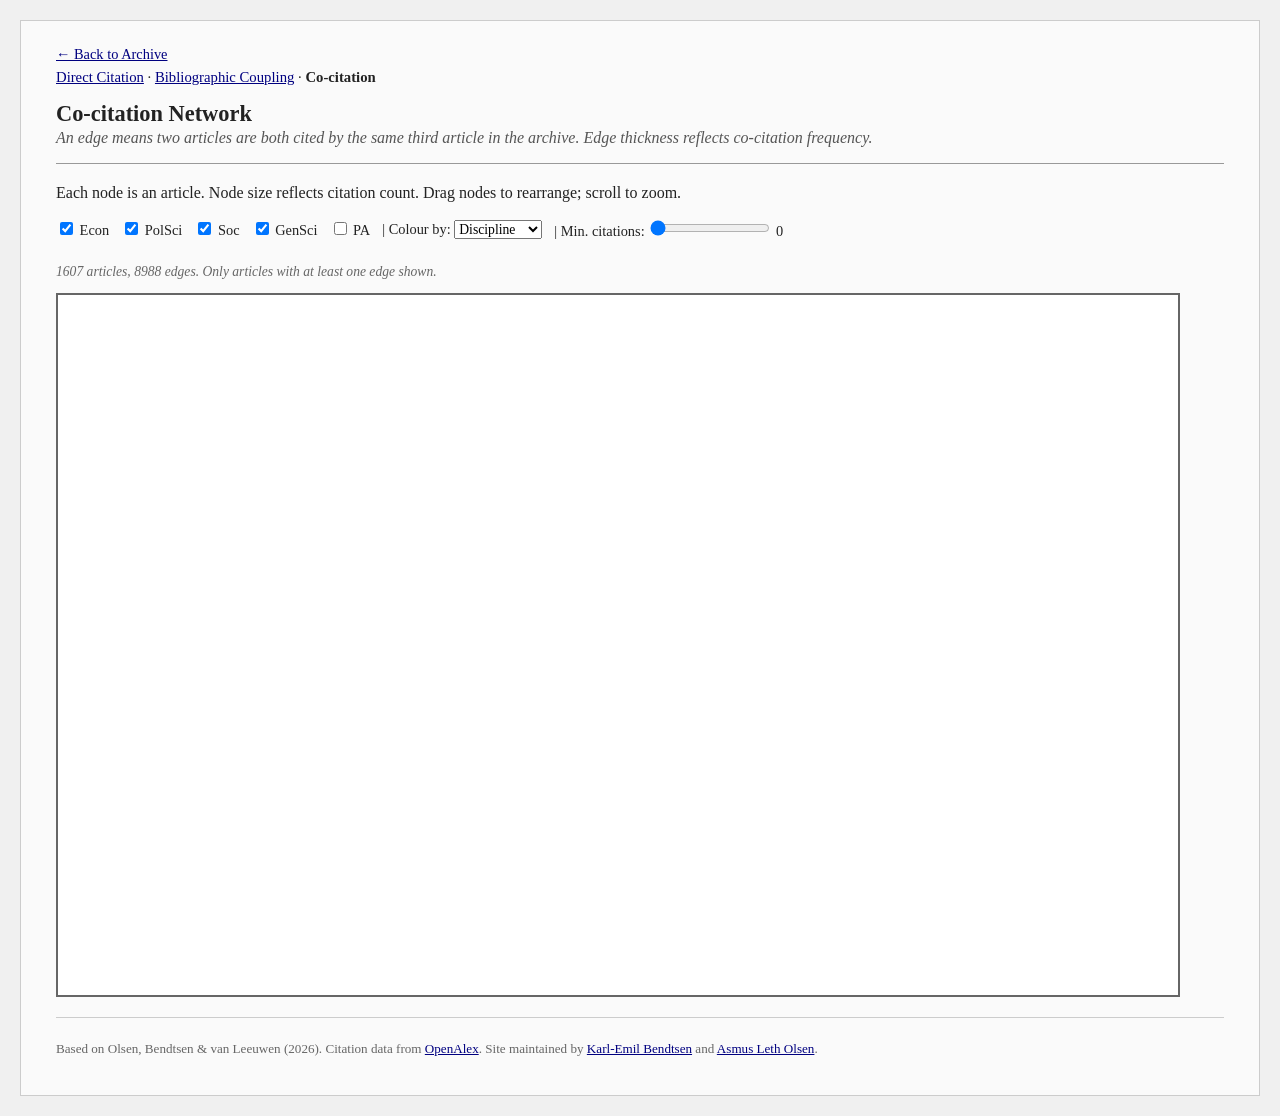
==== commit 8574048b: "link to our personal pages" ====
--- a/network-cocitation.html
+++ b/network-cocitation.html
@@ -131,7 +131,7 @@
     </div>
 
     <div class="footer">
-        <p>Based on Olsen, Bendtsen &amp; van Leeuwen (2026). Citation data from <a href="https://openalex.org" target="_blank" rel="noopener">OpenAlex</a>.</p>
+        <p>Based on Olsen, Bendtsen &amp; van Leeuwen (2026). Citation data from <a href="https://openalex.org" target="_blank" rel="noopener">OpenAlex</a>. Site maintained by <a href="https://karlemilbendtsen.github.io/" target="_blank" rel="noopener">Karl-Emil Bendtsen</a> and <a href="https://asmusolsen.com/" target="_blank" rel="noopener">Asmus Leth Olsen</a>.</p>
     </div>
 </div>
 
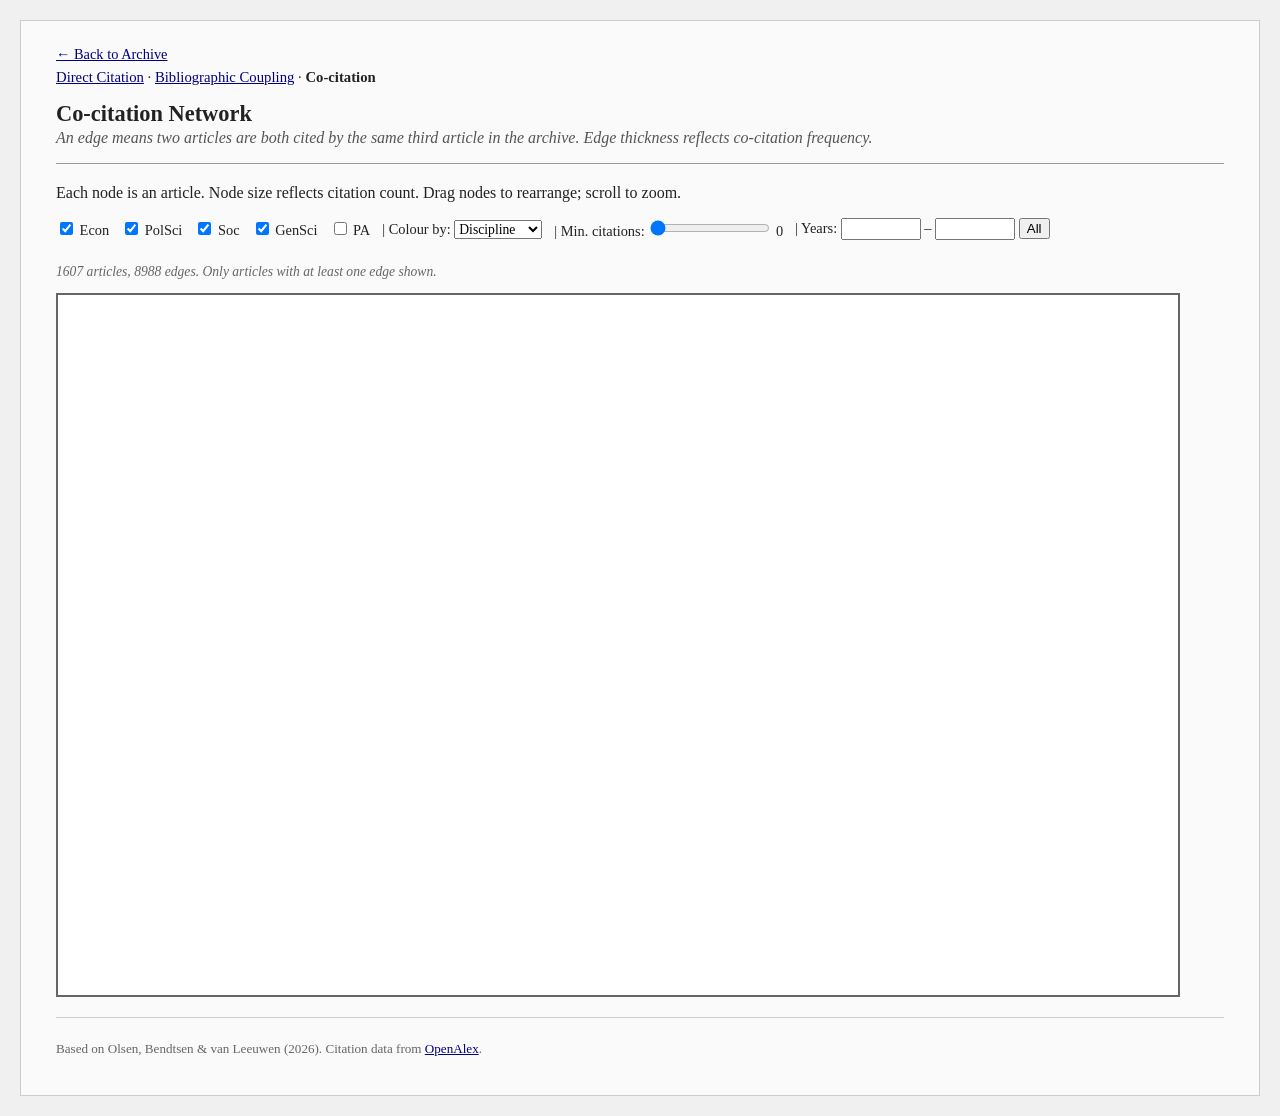
==== commit 9f9d8c24: "Add year filters to network graphs" ====
--- a/network-cocitation.html
+++ b/network-cocitation.html
@@ -68,7 +68,7 @@
             font-size: 0.9em;
             flex-wrap: wrap;
         }
-        .controls select, .controls input[type="range"] {
+        .controls select, .controls input[type="range"], .controls input[type="number"] {
             font-family: "Times New Roman", Times, serif;
             font-size: 0.95em;
         }
@@ -118,6 +118,12 @@
             <input type="range" id="citeFilter" min="0" max="500" value="0" style="width:120px;">
             <span id="citeVal">0</span>
         </label>
+        <label>| Years:
+            <input type="number" id="yearFrom" style="width:72px;">
+            &ndash;
+            <input type="number" id="yearTo" style="width:72px;">
+            <button type="button" id="yearReset">All</button>
+        </label>
     </div>
 
     <div id="legendBox"></div>
@@ -131,7 +137,7 @@
     </div>
 
     <div class="footer">
-        <p>Based on Olsen, Bendtsen &amp; van Leeuwen (2026). Citation data from <a href="https://openalex.org" target="_blank" rel="noopener">OpenAlex</a>. Site maintained by <a href="https://karlemilbendtsen.github.io/" target="_blank" rel="noopener">Karl-Emil Bendtsen</a> and <a href="https://asmusolsen.com/" target="_blank" rel="noopener">Asmus Leth Olsen</a>.</p>
+        <p>Based on Olsen, Bendtsen &amp; van Leeuwen (2026). Citation data from <a href="https://openalex.org">OpenAlex</a>.</p>
     </div>
 </div>
 
@@ -200,6 +206,18 @@
     var simulation, nodeSel;
     var activeNodes = [], activeLinks = [];
     var wScale = function() { return 0.5; };
+    var validYears = raw.nodes.map(function(n) { return n.year; }).filter(function(y) { return y > 0; });
+    var minYearAll = d3.min(validYears) || 0;
+    var maxYearAll = d3.max(validYears) || 0;
+
+    d3.select("#yearFrom")
+        .attr("min", minYearAll)
+        .attr("max", maxYearAll)
+        .property("value", minYearAll);
+    d3.select("#yearTo")
+        .attr("min", minYearAll)
+        .attr("max", maxYearAll)
+        .property("value", maxYearAll);
 
     function drawEdges() {
         ctx.save();
@@ -221,6 +239,15 @@
 
     function render() {
         var minCites = +d3.select("#citeFilter").property("value");
+        var yearFrom = +d3.select("#yearFrom").property("value");
+        var yearTo = +d3.select("#yearTo").property("value");
+        if (yearFrom > yearTo) {
+            var tmp = yearFrom;
+            yearFrom = yearTo;
+            yearTo = tmp;
+            d3.select("#yearFrom").property("value", yearFrom);
+            d3.select("#yearTo").property("value", yearTo);
+        }
         var showDisc = {
             Econ: d3.select("#showEcon").property("checked"),
             PolSci: d3.select("#showPolSci").property("checked"),
@@ -229,15 +256,11 @@
             PA: d3.select("#showPA").property("checked")
         };
 
-        var nodes = raw.nodes.filter(function(n) { return showDisc[n.discipline] && n.cites >= minCites; });
-
-        var linkedIds = new Set();
-        raw.links.forEach(function(l) {
-            var s = typeof l.source === "object" ? l.source.id : l.source;
-            var t = typeof l.target === "object" ? l.target.id : l.target;
-            linkedIds.add(s); linkedIds.add(t);
-        });
-        nodes = nodes.filter(function(n) { return linkedIds.has(n.id); });
+        var nodes = raw.nodes.filter(function(n) {
+            var hasDiscipline = showDisc[n.discipline];
+            var inYearRange = !n.year || (n.year >= yearFrom && n.year <= yearTo);
+            return hasDiscipline && n.cites >= minCites && inYearRange;
+        });
 
         var nodeIds = new Set();
         nodes.forEach(function(n) { nodeIds.add(n.id); });
@@ -252,6 +275,18 @@
                 target: typeof l.target === "object" ? l.target.id : l.target,
                 weight: l.weight || 1
             };
+        });
+
+        var linkedIds = new Set();
+        links.forEach(function(l) {
+            linkedIds.add(l.source);
+            linkedIds.add(l.target);
+        });
+        nodes = nodes.filter(function(n) { return linkedIds.has(n.id); });
+        nodeIds = new Set();
+        nodes.forEach(function(n) { nodeIds.add(n.id); });
+        links = links.filter(function(l) {
+            return nodeIds.has(l.source) && nodeIds.has(l.target);
         });
 
         activeNodes = nodes;
@@ -323,6 +358,12 @@
         d3.select("#citeVal").text(this.value);
         render();
     });
+    d3.selectAll("#yearFrom, #yearTo").on("input", render);
+    d3.select("#yearReset").on("click", function() {
+        d3.select("#yearFrom").property("value", minYearAll);
+        d3.select("#yearTo").property("value", maxYearAll);
+        render();
+    });
 
     render();
 })();
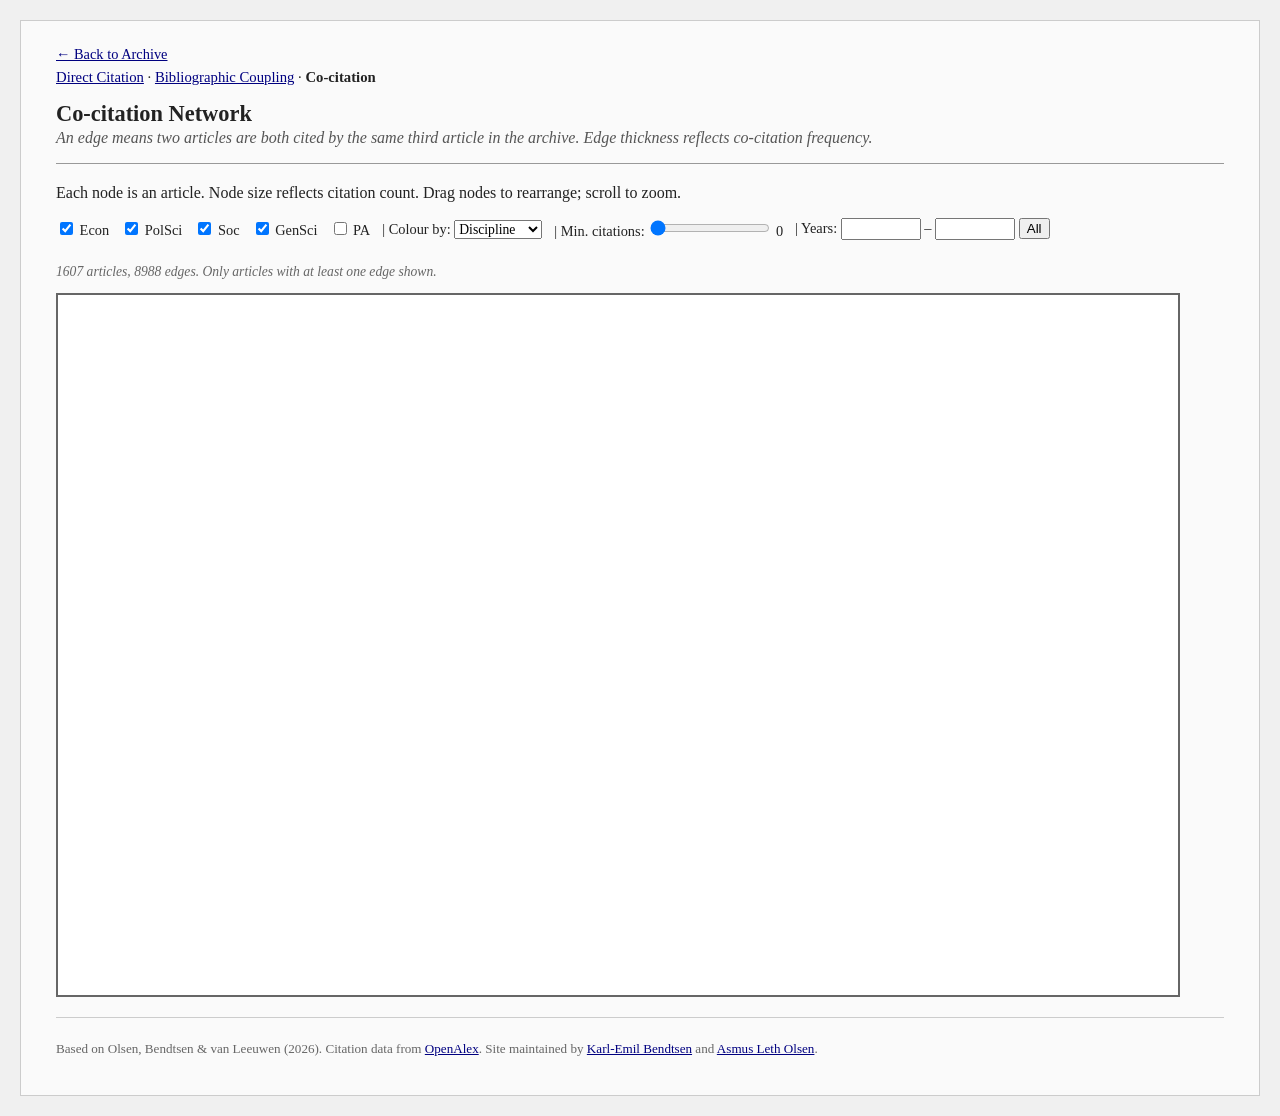
==== commit f9747be6: "Restore full footer on network pages" ====
--- a/network-cocitation.html
+++ b/network-cocitation.html
@@ -137,7 +137,7 @@
     </div>
 
     <div class="footer">
-        <p>Based on Olsen, Bendtsen &amp; van Leeuwen (2026). Citation data from <a href="https://openalex.org">OpenAlex</a>.</p>
+        <p>Based on Olsen, Bendtsen &amp; van Leeuwen (2026). Citation data from <a href="https://openalex.org" target="_blank" rel="noopener">OpenAlex</a>. Site maintained by <a href="https://karlemilbendtsen.github.io/" target="_blank" rel="noopener">Karl-Emil Bendtsen</a> and <a href="https://asmusolsen.com/" target="_blank" rel="noopener">Asmus Leth Olsen</a>.</p>
     </div>
 </div>
 
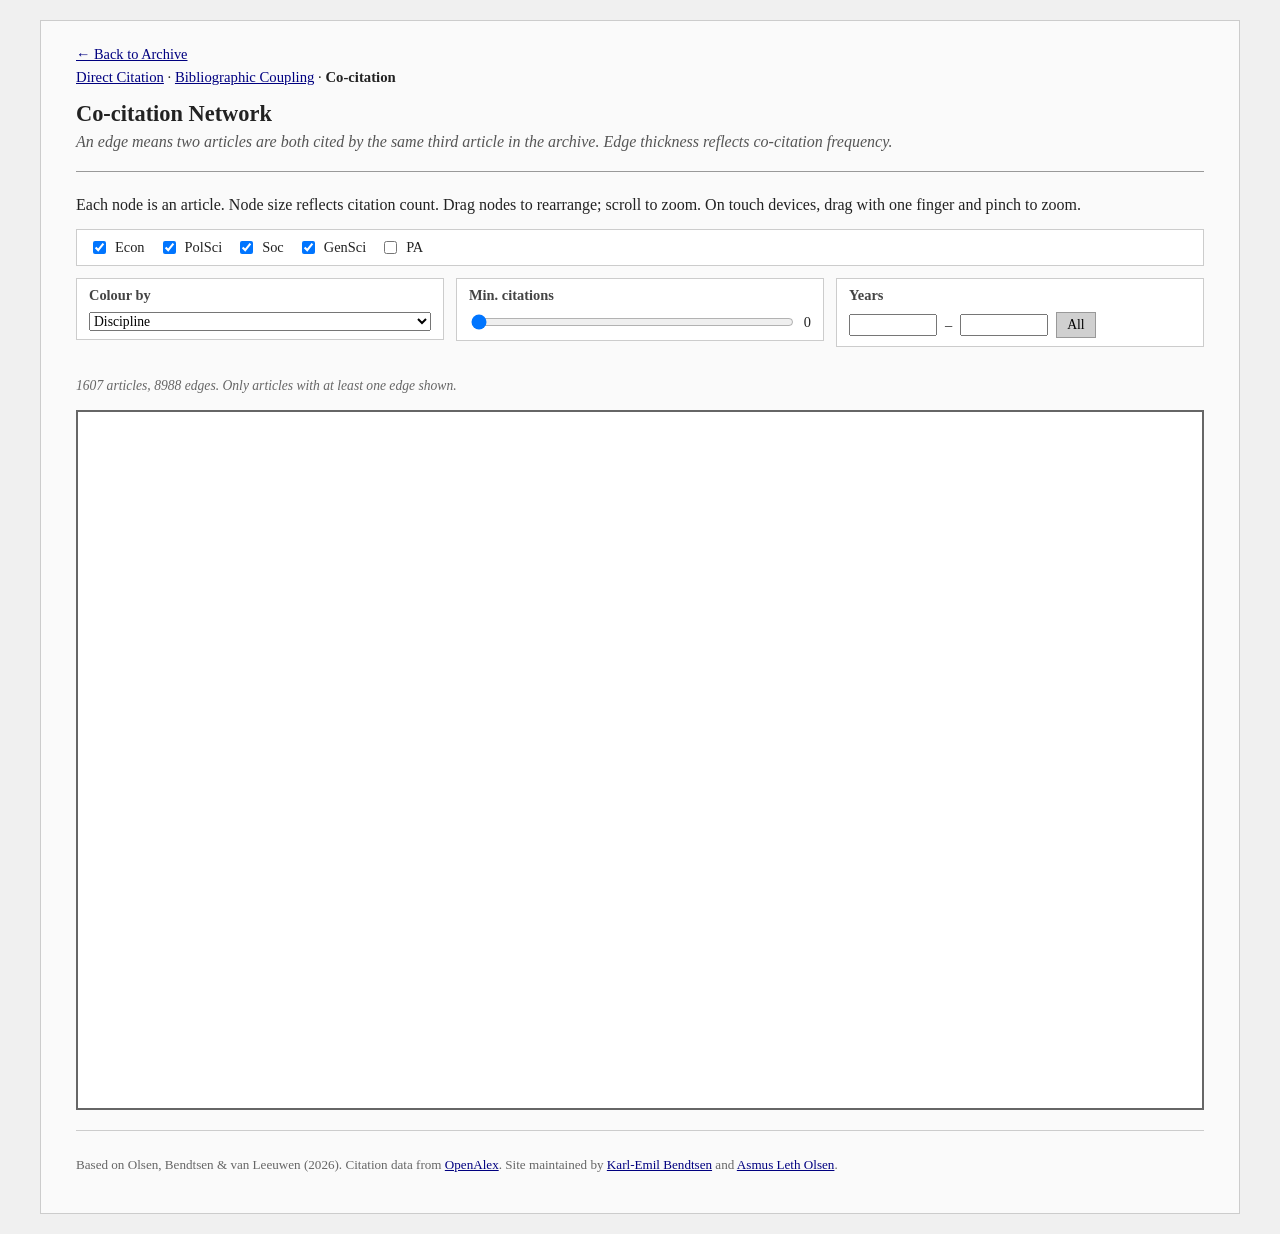
==== commit 504d5d67: "Make site mobile friendly and restore homepage content" ====
--- a/network-cocitation.html
+++ b/network-cocitation.html
@@ -5,6 +5,9 @@
     <meta name="viewport" content="width=device-width, initial-scale=1.0">
     <title>Co-citation Network &mdash; PA outside PA</title>
     <style>
+        * {
+            box-sizing: border-box;
+        }
         body {
             font-family: "Times New Roman", Times, serif;
             background-color: #f0f0f0;
@@ -18,8 +21,10 @@
             background-color: #fafafa;
             border: 1px solid #ccc;
             padding: 25px 35px;
+            overflow-wrap: anywhere;
         }
         h1 { font-size: 1.4em; margin-bottom: 2px; }
+        p { line-height: 1.6; }
         .subtitle { font-style: italic; color: #555; margin-top: 0; }
         hr { border: none; border-top: 1px solid #999; margin: 12px 0 20px 0; }
         a:link { color: #000080; }
@@ -28,6 +33,9 @@
             font-size: 0.92em;
             margin-bottom: 12px;
         }
+        .network-help {
+            margin-bottom: 12px;
+        }
         #legendBox {
             display: flex;
             gap: 14px;
@@ -53,24 +61,72 @@
             border: 1px solid #999;
             padding: 8px 12px;
             font-size: 0.85em;
-            max-width: 380px;
+            max-width: min(380px, calc(100vw - 24px));
             pointer-events: none;
             display: none;
             z-index: 10;
             line-height: 1.4;
         }
-        #network:active { cursor: grabbing; }
         .controls {
+            display: grid;
+            grid-template-columns: repeat(3, minmax(0, 1fr));
+            gap: 12px;
+            align-items: start;
+            margin: 10px 0 14px 0;
+            font-size: 0.9em;
+        }
+        .toggle-group {
             display: flex;
-            gap: 12px;
+            flex-wrap: wrap;
+            gap: 8px 14px;
+            padding: 8px 12px;
+            border: 1px solid #ccc;
+            background: #fff;
+            grid-column: 1 / -1;
+        }
+        .toggle-group label {
+            display: inline-flex;
             align-items: center;
-            margin: 10px 0;
-            font-size: 0.9em;
+            gap: 6px;
+        }
+        .control-group {
+            display: flex;
+            flex-direction: column;
+            gap: 8px;
+            padding: 8px 12px;
+            border: 1px solid #ccc;
+            background: #fff;
+            min-width: 0;
+        }
+        .control-label {
+            font-weight: bold;
+            color: #444;
+        }
+        .range-control, .year-range {
+            display: flex;
+            align-items: center;
+            gap: 8px;
             flex-wrap: wrap;
         }
-        .controls select, .controls input[type="range"], .controls input[type="number"] {
+        .range-control input[type="range"] {
+            flex: 1;
+            min-width: 150px;
+        }
+        .year-range input[type="number"] {
+            width: 88px;
+        }
+        .controls select, .controls input[type="range"], .controls input[type="number"], .controls button {
             font-family: "Times New Roman", Times, serif;
             font-size: 0.95em;
+        }
+        .controls button {
+            padding: 4px 10px;
+            border: 1px solid #999;
+            background: #d0d0d0;
+            cursor: pointer;
+        }
+        .controls button:hover {
+            background: #bbb;
         }
         .back-link {
             font-size: 0.9em;
@@ -81,6 +137,29 @@
             font-size: 0.85em;
             color: #666;
             font-style: italic;
+        }
+        .network-stage {
+            position: relative;
+            width: 100%;
+            height: 700px;
+            min-height: 420px;
+            border: 2px solid #666;
+            background: #fff;
+            overflow: hidden;
+        }
+        #edgeCanvas, #network {
+            position: absolute;
+            top: 0;
+            left: 0;
+            width: 100%;
+            height: 100%;
+        }
+        #network {
+            cursor: grab;
+            touch-action: none;
+        }
+        #network:active {
+            cursor: grabbing;
         }
         .footer {
             margin-top: 20px;
@@ -89,6 +168,61 @@
             border-top: 1px solid #ccc;
             padding-top: 10px;
         }
+        @media (max-width: 960px) {
+            body {
+                padding: 14px;
+            }
+            #container {
+                padding: 22px 24px;
+            }
+            .controls {
+                grid-template-columns: repeat(2, minmax(0, 1fr));
+            }
+        }
+        @media (max-width: 640px) {
+            body {
+                padding: 10px;
+            }
+            #container {
+                padding: 18px 16px;
+            }
+            h1 {
+                font-size: 1.25em;
+            }
+            .controls {
+                grid-template-columns: 1fr;
+            }
+            .toggle-group, .control-group {
+                width: 100%;
+            }
+            .toggle-group label {
+                min-width: calc(50% - 8px);
+            }
+            .range-control, .year-range {
+                display: grid;
+                grid-template-columns: minmax(0, 1fr) auto;
+                align-items: center;
+            }
+            .range-control input[type="range"] {
+                min-width: 0;
+                width: 100%;
+            }
+            .year-range {
+                grid-template-columns: minmax(0, 1fr) auto minmax(0, 1fr);
+            }
+            .year-range button {
+                grid-column: 1 / -1;
+                width: 100%;
+            }
+            .network-stage {
+                min-height: 340px;
+            }
+        }
+        @media (max-width: 420px) {
+            .toggle-group label {
+                min-width: 100%;
+            }
+        }
     </style>
 </head>
 <body>
@@ -100,30 +234,38 @@
     <p class="subtitle">An edge means two articles are both cited by the same third article in the archive. Edge thickness reflects co-citation frequency.</p>
     <hr>
 
-    <p>Each node is an article. Node size reflects citation count. Drag nodes to rearrange; scroll to zoom.</p>
+    <p class="network-help">Each node is an article. Node size reflects citation count. Drag nodes to rearrange; scroll to zoom. On touch devices, drag with one finger and pinch to zoom.</p>
 
     <div class="controls">
-        <label><input type="checkbox" id="showEcon" checked> Econ</label>
-        <label><input type="checkbox" id="showPolSci" checked> PolSci</label>
-        <label><input type="checkbox" id="showSoc" checked> Soc</label>
-        <label><input type="checkbox" id="showGenSci" checked> GenSci</label>
-        <label><input type="checkbox" id="showPA"> PA</label>
-        <label>| Colour by:
+        <div class="toggle-group">
+            <label><input type="checkbox" id="showEcon" checked> Econ</label>
+            <label><input type="checkbox" id="showPolSci" checked> PolSci</label>
+            <label><input type="checkbox" id="showSoc" checked> Soc</label>
+            <label><input type="checkbox" id="showGenSci" checked> GenSci</label>
+            <label><input type="checkbox" id="showPA"> PA</label>
+        </div>
+        <label class="control-group"><span class="control-label">Colour by</span>
             <select id="colorBy">
                 <option value="discipline">Discipline</option>
                 <option value="concept">PA Concept</option>
             </select>
         </label>
-        <label>| Min. citations:
-            <input type="range" id="citeFilter" min="0" max="500" value="0" style="width:120px;">
-            <span id="citeVal">0</span>
-        </label>
-        <label>| Years:
-            <input type="number" id="yearFrom" style="width:72px;">
-            &ndash;
-            <input type="number" id="yearTo" style="width:72px;">
-            <button type="button" id="yearReset">All</button>
-        </label>
+        <div class="control-group">
+            <span class="control-label">Min. citations</span>
+            <div class="range-control">
+                <input type="range" id="citeFilter" min="0" max="500" value="0">
+                <span id="citeVal">0</span>
+            </div>
+        </div>
+        <div class="control-group">
+            <span class="control-label">Years</span>
+            <div class="year-range">
+                <input type="number" id="yearFrom">
+                <span>&ndash;</span>
+                <input type="number" id="yearTo">
+                <button type="button" id="yearReset">All</button>
+            </div>
+        </div>
     </div>
 
     <div id="legendBox"></div>
@@ -131,9 +273,9 @@
     <p class="stats">1607 articles, 8988 edges. Only articles with at least one edge shown.</p>
 
     <div id="tooltip"></div>
-    <div id="networkWrap" style="position:relative; width:1120px; height:700px; border:2px solid #666; background:#fff;">
-        <canvas id="edgeCanvas" width="1120" height="700" style="position:absolute; top:0; left:0;"></canvas>
-        <svg id="network" width="1120" height="700" style="position:absolute; top:0; left:0; cursor:grab;"></svg>
+    <div id="networkWrap" class="network-stage">
+        <canvas id="edgeCanvas"></canvas>
+        <svg id="network" aria-label="Co-citation Network visualization"></svg>
     </div>
 
     <div class="footer">
@@ -187,7 +329,8 @@
         });
     }
 
-    var width = 1120, height = 700;
+    var width = 0, height = 0;
+    var networkWrap = document.getElementById("networkWrap");
     var canvas = document.getElementById("edgeCanvas");
     var ctx = canvas.getContext("2d");
     var svg = d3.select("#network");
@@ -196,12 +339,13 @@
 
     // Shared transform state for canvas + SVG sync
     var currentTransform = d3.zoomIdentity;
-    svg.call(d3.zoom().scaleExtent([0.2, 5])
+    var zoomBehavior = d3.zoom().scaleExtent([0.2, 5])
         .on("zoom", function(event) {
             currentTransform = event.transform;
             g.attr("transform", currentTransform);
             drawEdges();
-        }));
+        });
+    svg.call(zoomBehavior);
 
     var simulation, nodeSel;
     var activeNodes = [], activeLinks = [];
@@ -218,6 +362,52 @@
         .attr("min", minYearAll)
         .attr("max", maxYearAll)
         .property("value", maxYearAll);
+
+    function getStageHeight(stageWidth) {
+        var viewportWidth = window.innerWidth || stageWidth;
+        var viewportHeight = window.innerHeight || 800;
+        if (viewportWidth <= 640) {
+            return Math.max(340, Math.min(Math.round(viewportHeight * 0.52), 520));
+        }
+        if (viewportWidth <= 960) {
+            return Math.max(420, Math.min(Math.round(stageWidth * 0.72), 620));
+        }
+        return 700;
+    }
+
+    function resizeNetwork(preserveView) {
+        var nextWidth = Math.max(280, Math.round(networkWrap.clientWidth));
+        var nextHeight = getStageHeight(nextWidth);
+        if (nextWidth === width && nextHeight === height) return;
+
+        var prevWidth = width || nextWidth;
+        var prevHeight = height || nextHeight;
+
+        width = nextWidth;
+        height = nextHeight;
+
+        networkWrap.style.height = height + "px";
+        canvas.width = width;
+        canvas.height = height;
+        svg.attr("width", width).attr("height", height).attr("viewBox", "0 0 " + width + " " + height);
+
+        if (preserveView) {
+            currentTransform = d3.zoomIdentity
+                .translate(currentTransform.x * (width / prevWidth), currentTransform.y * (height / prevHeight))
+                .scale(currentTransform.k);
+        } else {
+            currentTransform = d3.zoomIdentity;
+        }
+
+        svg.call(zoomBehavior.transform, currentTransform);
+
+        if (simulation) {
+            simulation.force("center", d3.forceCenter(width / 2, height / 2));
+            simulation.alpha(0.2).restart();
+        }
+
+        drawEdges();
+    }
 
     function drawEdges() {
         ctx.save();
@@ -365,6 +555,15 @@
         render();
     });
 
+    var resizeTimer;
+    window.addEventListener("resize", function() {
+        window.clearTimeout(resizeTimer);
+        resizeTimer = window.setTimeout(function() {
+            resizeNetwork(true);
+        }, 100);
+    });
+
+    resizeNetwork(false);
     render();
 })();
 </script>
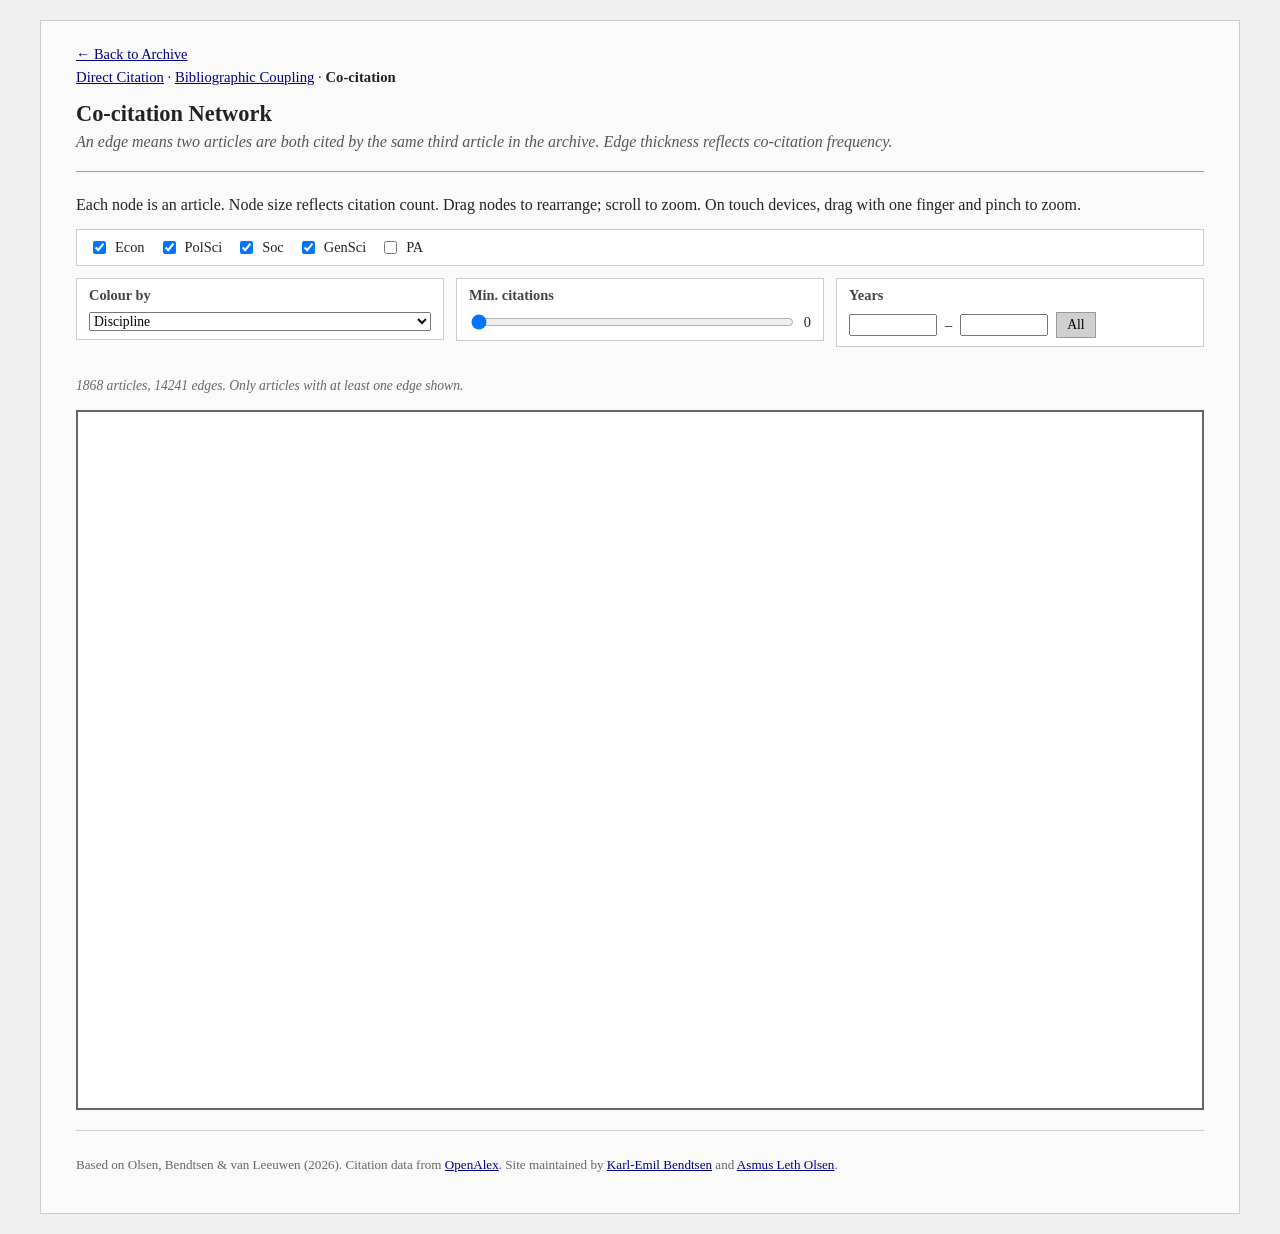
==== commit c987478f: "Update site: Asmus' October 2026 data update (978 articles, 1868 network nodes) Co-Authored-By: Clau" ====
--- a/network-cocitation.html
+++ b/network-cocitation.html
@@ -270,7 +270,7 @@
 
     <div id="legendBox"></div>
 
-    <p class="stats">1607 articles, 8988 edges. Only articles with at least one edge shown.</p>
+    <p class="stats">1868 articles, 14241 edges. Only articles with at least one edge shown.</p>
 
     <div id="tooltip"></div>
     <div id="networkWrap" class="network-stage">
@@ -286,7 +286,7 @@
 <script src="https://d3js.org/d3.v7.min.js"></script>
 <script>
 (function() {
-    var raw = {"nodes": [{"id": "W1484253535", "title": "State Assistance to Local Governments: Changes During the 1980s", "authors": "Ladd, H. F", "year": 1990, "journal": "AER", "discipline": "Econ", "collection": "Outside PA", "concept": "Decentralization & Local Government", "cites": 9}, {"id": "W2059226478", "title": "Bureaucrats and Entrepreneurs: Institutional Responses to Deviant Children in the United States, 1890-1920s", "authors": "John R. Sutton", "year": 1990, "journal": "AJS", "discipline": "Soc", "collection": "Outside PA", "concept": "Agency Design & Organization", "cites": 31}, {"id": "W1975467213", "title": "The Rise of the Pentagon and U.S. State Building: The Defense Program as Industrial Policy", "authors": "Hooks, G", "year": 1990, "journal": "AJS", "discipline": "Soc", "collection": "Outside PA", "concept": "Agency Design & Organization", "cites": 66}, {"id": "W2035891297", "title": "Should Market Forces Control Educational Decision Making?", "authors": "Jack Tweedie et al.", "year": 1990, "journal": "APSR", "discipline": "PolSci", "collection": "Outside PA", "concept": "Education & Teachers", "cites": 40}, {"id": "W2322091510", "title": "Categorical Imperatives: The Structure of Job Titles in California State Agencies", "authors": "David Strang et al.", "year": 1990, "journal": "ASR", "discipline": "Soc", "collection": "Outside PA", "concept": "Personnel & Civil Service", "cites": 69}, {"id": "W2313750503", "title": "From an Autonomous to a Captured State Agency: The Decline of the New Deal in Agriculture", "authors": "Gregory Hooks", "year": 1990, "journal": "ASR", "discipline": "Soc", "collection": "Outside PA", "concept": "Accountability & Oversight", "cites": 51}, {"id": "W1577998708", "title": "Collective Bargaining in the Public Sector: The Effect of Legal Structure on Dispute Costs and Wages", "authors": "Currie, J., & McConnell, S", "year": 1991, "journal": "AER", "discipline": "Econ", "collection": "Outside PA", "concept": "Personnel & Civil Service", "cites": 68}, {"id": "W2104269187", "title": "Cooperative Regulatory Enforcement and the Politics of Administrative Effectiveness", "authors": "John T. Scholz", "year": 1991, "journal": "APSR", "discipline": "PolSci", "collection": "Outside PA", "concept": "Implementation", "cites": 295}, {"id": "W1997072881", "title": "Street-Level Political Controls Over Federal Bureaucracy", "authors": "John T. Scholz et al.", "year": 1991, "journal": "APSR", "discipline": "PolSci", "collection": "Outside PA", "concept": "Delegation & Political Control", "cites": 169}, {"id": "W2148426523", "title": "The Dynamics of Political Control of the Bureaucracy", "authors": "B. Dan Wood et al.", "year": 1991, "journal": "APSR", "discipline": "PolSci", "collection": "Outside PA", "concept": "Delegation & Political Control", "cites": 747}, {"id": "W1542839454", "title": "Segregated Schools and the Mobility Hypothesis: A Model of Local Government Discrimination", "authors": "Robert A. Margo", "year": 1991, "journal": "QJE", "discipline": "Econ", "collection": "Outside PA", "concept": "Discrimination & Representative Bureaucracy", "cites": 45}, {"id": "W2099086835", "title": "Rethinking Allison's Models", "authors": "Jonathan Bendor et al.", "year": 1992, "journal": "APSR", "discipline": "PolSci", "collection": "Outside PA", "concept": "Bureaucratic Politics", "cites": 364}, {"id": "W2142500058", "title": "Toward a Theory of the Political Entrepreneur: Evidence from Local Government", "authors": "Mark Schneider et al.", "year": 1992, "journal": "APSR", "discipline": "PolSci", "collection": "Outside PA", "concept": "Decentralization & Local Government", "cites": 493}, {"id": "W2324861875", "title": "Establishing The Micro Foundations of a Macro Theory: Information, Movers, and the Competitive Local Market for Public Goods", "authors": "Paul Teske et al.", "year": 1993, "journal": "APSR", "discipline": "PolSci", "collection": "Outside PA", "concept": "Decentralization & Local Government", "cites": 149}, {"id": "W4244992121", "title": "Corruption", "authors": "Andrei Shleifer et al.", "year": 1993, "journal": "QJE", "discipline": "Econ", "collection": "Outside PA", "concept": "Corruption", "cites": 3699}, {"id": "W2070987419", "title": "Sheltered Labor Markets, Public Sector Employment, and Socioeconomic Returns to Education of Arabs in Israel", "authors": "Lewin-Epstein, N., & Semyonov, M", "year": 1994, "journal": "AJS", "discipline": "Soc", "collection": "Outside PA", "concept": "Personnel & Civil Service", "cites": 104}, {"id": "W2065161723", "title": "The First Shall Be Last- Entrepreneurship and Communist Cadres in the Transition from Socialism", "authors": "Rona-Tas, A", "year": 1994, "journal": "AJS", "discipline": "Soc", "collection": "Outside PA", "concept": "Personnel & Civil Service", "cites": 475}, {"id": "W2044513147", "title": "Riding Waves or Making Waves? The Services and the U.S. Defense Budget, 1981\u20131993", "authors": "James H. Lebovic", "year": 1994, "journal": "APSR", "discipline": "PolSci", "collection": "Outside PA", "concept": "Bureaucratic Politics", "cites": 17}, {"id": "W2333435897", "title": "Bureaucracy and Efficiency: An Analysis of Taxation in Early Modern Prussia", "authors": "Edgar Kiser et al.", "year": 1994, "journal": "ASR", "discipline": "Soc", "collection": "Outside PA", "concept": "Taxation & Revenue", "cites": 145}, {"id": "W1536723148", "title": "On the Optimal Structure of Local Governments", "authors": "Hochman, O., Pines, D., & Thisse, J.-F", "year": 1995, "journal": "AER", "discipline": "Econ", "collection": "Outside PA", "concept": "Decentralization & Local Government", "cites": 29}, {"id": "W1494688448", "title": "The Effect of Property-Tax Limits on Wages and Employment in the Local Public Sector", "authors": "Poterba, J. M., & Rueben, K. S", "year": 1995, "journal": "AER", "discipline": "Econ", "collection": "Outside PA", "concept": "Budget & Resource Allocation", "cites": 98}, {"id": "W1995488728", "title": "Local Governments as Industrial Firms: An Organizational Analysis of China\u2019s Transitional Economy", "authors": "Walder, A. G", "year": 1995, "journal": "AJS", "discipline": "Soc", "collection": "Outside PA", "concept": "Decentralization & Local Government", "cites": 929}, {"id": "W2034645929", "title": "Political Control Versus Expertise: Congressional Choices about Administrative Procedures", "authors": "Kathleen Bawn", "year": 1995, "journal": "APSR", "discipline": "PolSci", "collection": "Outside PA", "concept": "Delegation & Political Control", "cites": 552}, {"id": "W2063653533", "title": "The Empirical Evidence for Citizen Information and a Local Market for Public Goods", "authors": "David Lowery et al.", "year": 1995, "journal": "APSR", "discipline": "PolSci", "collection": "Outside PA", "concept": "Public Service Provision", "cites": 35}, {"id": "W2330867402", "title": "Rational Choice Versus Cultural Explanations of the Efficiency of the Prussian Tax System", "authors": "Edgar Kiser et al.", "year": 1995, "journal": "ASR", "discipline": "Soc", "collection": "Outside PA", "concept": "Taxation & Revenue", "cites": 31}, {"id": "W2324608043", "title": "The Protestant Ethic and the Spirit of Bureaucracy", "authors": "Philip S. Gorski", "year": 1995, "journal": "ASR", "discipline": "Soc", "collection": "Outside PA", "concept": "Agency Design & Organization", "cites": 60}, {"id": "W2994586455", "title": "Collective Bargaining in the Public Sector: Comment", "authors": "Gunderson, M., Hebdon, R., & Hyatt, D", "year": 1996, "journal": "AER", "discipline": "Econ", "collection": "Outside PA", "concept": "Personnel & Civil Service", "cites": 8}, {"id": "W1568536971", "title": "Do Preferential Procurement Programs Benefit Minority Business-", "authors": "Bates, T., & Williams, D", "year": 1996, "journal": "AER", "discipline": "Econ", "collection": "Outside PA", "concept": "Public Procurement", "cites": 36}, {"id": "W1580915621", "title": "Symmetric Tax Competition with Multiple Jurisdictions in Each Metropolitan Area", "authors": "Braid, R. M", "year": 1996, "journal": "AER", "discipline": "Econ", "collection": "Outside PA", "concept": "Decentralization & Local Government", "cites": 61}, {"id": "W2168036459", "title": "Adaptive Signal Processing, Hierarchy, and Budgetary Control in Federal Regulation", "authors": "Daniel Carpenter", "year": 1996, "journal": "APSR", "discipline": "PolSci", "collection": "Outside PA", "concept": "Delegation & Political Control", "cites": 193}, {"id": "W2320065535", "title": "Do Private Schools Force Public Schools to Compete?", "authors": "Richard Arum", "year": 1996, "journal": "ASR", "discipline": "Soc", "collection": "Outside PA", "concept": "Public Service Provision", "cites": 101}, {"id": "W2088370899", "title": "Does Public Insurance Crowd out Private Insurance?", "authors": "David Cutler et al.", "year": 1996, "journal": "QJE", "discipline": "Econ", "collection": "Outside PA", "concept": "Public Service Provision", "cites": 782}, {"id": "W1538633904", "title": "Assessing the Performance of Performance Standards in Public Bureaucracies", "authors": "Heckman, J., Heinrich, C., & Smith, J", "year": 1997, "journal": "AER", "discipline": "Econ", "collection": "Outside PA", "concept": "Performance & Motivation", "cites": 147}, {"id": "W1486199592", "title": "Measuring Government Performance: Lessons from a Federal Job-Training Program", "authors": "Courty, P., & Marschke, G", "year": 1997, "journal": "AER", "discipline": "Econ", "collection": "Outside PA", "concept": "Performance & Motivation", "cites": 57}, {"id": "W1506690080", "title": "Power of Incentives in Private versus Public Organizations", "authors": "Dixit, A", "year": 1997, "journal": "AER", "discipline": "Econ", "collection": "Outside PA", "concept": "Performance & Motivation", "cites": 299}, {"id": "W2107012356", "title": "Institutional Arrangements and the Creation of Social Capital: The Effects of Public School Choice", "authors": "Mark Schneider et al.", "year": 1997, "journal": "APSR", "discipline": "PolSci", "collection": "Outside PA", "concept": "Public Service Provision", "cites": 208}, {"id": "W2316335288", "title": "Citizenship and Public Schools: Accounting for Racial Inequality in Education in the Pre- and Post-Disfranchisement South", "authors": "Pamela Barnhouse Walters et al.", "year": 1997, "journal": "ASR", "discipline": "Soc", "collection": "Outside PA", "concept": "Education & Teachers", "cites": 21}, {"id": "W2059794602", "title": "A Theory of Misgovernance", "authors": "Abhijit Banerjee", "year": 1997, "journal": "QJE", "discipline": "Econ", "collection": "Outside PA", "concept": "Corruption", "cites": 564}, {"id": "W1570727839", "title": "Education-Finance Reform and the Distribution of Education Resources", "authors": "Murray, S. E., Evans, W. N., & Schwab, R. M", "year": 1998, "journal": "AER", "discipline": "Econ", "collection": "Outside PA", "concept": "Education & Teachers", "cites": 376}, {"id": "W3122357228", "title": "Federalism and the Soft Budget Constraint", "authors": "Qian, Y., & Roland, G", "year": 1998, "journal": "AER", "discipline": "Econ", "collection": "Outside PA", "concept": "Decentralization & Local Government", "cites": 635}, {"id": "W1998010011", "title": "Administrative Procedures and Political Control of the Bureaucracy", "authors": "Steven J. Balla", "year": 1998, "journal": "APSR", "discipline": "PolSci", "collection": "Outside PA", "concept": "Delegation & Political Control", "cites": 285}, {"id": "W2316825725", "title": "Bureaucratic Authority in the \"Company of Equals\": The Interactional Management of Medical Peer Review", "authors": "Elizabeth A. Boyd", "year": 1998, "journal": "ASR", "discipline": "Soc", "collection": "Outside PA", "concept": "Bureaucratic Politics", "cites": 60}, {"id": "W2171255082", "title": "Insecure Property Rights and Government Ownership of Firms", "authors": "Che, J., & Qian, Y", "year": 1998, "journal": "QJE", "discipline": "Econ", "collection": "Outside PA", "concept": "Agency Design & Organization", "cites": 337}, {"id": "W2891043401", "title": "Private School Vouchers and Student Achievement: An Evaluation of the Milwaukee Parental Choice Program", "authors": "Cecilia Elena Rouse", "year": 1998, "journal": "QJE", "discipline": "Econ", "collection": "Outside PA", "concept": "Education & Teachers", "cites": 10}, {"id": "W2107986666", "title": "Bureaucracy and Growth: A Cross-National Analysis of the Effects of \"Weberian\" State Structures on Economic Growth", "authors": "Peter Evans et al.", "year": 1999, "journal": "ASR", "discipline": "Soc", "collection": "Outside PA", "concept": "State Capacity", "cites": 1243}, {"id": "W3124133911", "title": "Does Competition Among Public Schools Benefit Students and Taxpayers?", "authors": "Caroline Hoxby", "year": 2000, "journal": "AER", "discipline": "Econ", "collection": "Outside PA", "concept": "Public Service Provision", "cites": 1101}, {"id": "W2007522470", "title": "Limiting Buyer Discretion: Effects on Performance and Price in Long-Term Contracts", "authors": "Cameron, L. J", "year": 2000, "journal": "AER", "discipline": "Econ", "collection": "Outside PA", "concept": "Public Procurement", "cites": 43}, {"id": "W2039488082", "title": "Social Interactions and the Institutions of Local Government", "authors": "Helsley, R. W., & Strange, W. C", "year": 2000, "journal": "AER", "discipline": "Econ", "collection": "Outside PA", "concept": "Decentralization & Local Government", "cites": 40}, {"id": "W2095331327", "title": "The Choice Between Market Failures and Corruption", "authors": "Daron Acemo\u011flu et al.", "year": 2000, "journal": "AER", "discipline": "Econ", "collection": "Outside PA", "concept": "Corruption", "cites": 821}, {"id": "W2165521486", "title": "Bureaucracy and Organizational Performance: Causality Arguments about Public Schools", "authors": "Kenneth J. Meier et al.", "year": 2000, "journal": "AJPS", "discipline": "PolSci", "collection": "Outside PA", "concept": "Education & Teachers", "cites": 102}, {"id": "W1971908812", "title": "Avenues of Attainment: Occupational Demography and Organizational Careers in the California Civil Service", "authors": "William P. Barnett et al.", "year": 2000, "journal": "AJS", "discipline": "Soc", "collection": "Outside PA", "concept": "Personnel & Civil Service", "cites": 138}, {"id": "W1576775983", "title": "Breaking the Iron Law of Oligarchy: Union Revitalization in the American Labor Movement", "authors": "Kim Voss et al.", "year": 2000, "journal": "AJS", "discipline": "Soc", "collection": "Outside PA", "concept": "Agency Design & Organization", "cites": 705}, {"id": "W2143735948", "title": "The Cuban Missile Crisis and Politics as Usual", "authors": "Timothy J. McKeown", "year": 2000, "journal": "JOP", "discipline": "PolSci", "collection": "Outside PA", "concept": "Personnel & Civil Service", "cites": 20}, {"id": "W1973596892", "title": "Assessing the Property Rights and Transaction-Cost Theories of Firm Scope", "authors": "Michael D. Whinston", "year": 2001, "journal": "AER", "discipline": "Econ", "collection": "Outside PA", "concept": "Bureaucratic Politics", "cites": 131}, {"id": "W2026460307", "title": "Cabinet Instability and Delegation in Parliamentary Democracies", "authors": "John D. Huber et al.", "year": 2001, "journal": "AJPS", "discipline": "PolSci", "collection": "Outside PA", "concept": "Delegation & Political Control", "cites": 75}, {"id": "W2019660469", "title": "Democracy, Development, and the Public Sector", "authors": "Carles Boix", "year": 2001, "journal": "AJPS", "discipline": "PolSci", "collection": "Outside PA", "concept": "Regulation", "cites": 347}, {"id": "W2326774800", "title": "Interest Groups, Advisory Committees, and Congressional Control of the Bureaucracy", "authors": "Steven J. Balla et al.", "year": 2001, "journal": "AJPS", "discipline": "PolSci", "collection": "Outside PA", "concept": "Discrimination & Representative Bureaucracy", "cites": 235}, {"id": "W2328083719", "title": "Legislatures and Statutory Control of Bureaucracy", "authors": "John D. Huber et al.", "year": 2001, "journal": "AJPS", "discipline": "PolSci", "collection": "Outside PA", "concept": "Discrimination & Representative Bureaucracy", "cites": 285}, {"id": "W2086785780", "title": "Chinese Villages and Townships as Industrial Corporations: Ownership, Governance, and Market Discipline", "authors": "Yusheng Peng", "year": 2001, "journal": "AJS", "discipline": "Soc", "collection": "Outside PA", "concept": "Agency Design & Organization", "cites": 102}, {"id": "W1590716860", "title": "Revolution and State Structure: The Bureaucratization of Tax Administration in Early Modern England and France", "authors": "Edgar Kiser et al.", "year": 2001, "journal": "AJS", "discipline": "Soc", "collection": "Outside PA", "concept": "Taxation & Revenue", "cites": 114}, {"id": "W2211923864", "title": "Public-Private Policy Partnerships. Edited by Pauline Vaillancourt Rosenau. Cambridge, MA: MIT Press, 2000. 256p. $45.00 cloth, $19.95 paper.", "authors": "Jonathan P. West", "year": 2001, "journal": "APSR", "discipline": "PolSci", "collection": "Outside PA", "concept": "Implementation", "cites": 0}, {"id": "W2068065021", "title": "Exchange Structures in Transition: Lending and Trade Relations in Chinese Business Groups", "authors": "Lisa A. Keister", "year": 2001, "journal": "ASR", "discipline": "Soc", "collection": "Outside PA", "concept": "Personnel & Civil Service", "cites": 171}, {"id": "W2315195753", "title": "Social Movements and Policy Implementation: The Mississippi Civil Rights Movement and the War on Poverty, 1965 to 1971", "authors": "Kenneth T. Andrews", "year": 2001, "journal": "ASR", "discipline": "Soc", "collection": "Outside PA", "concept": "Implementation", "cites": 374}, {"id": "W2156336362", "title": "Plans and Routines, Bureaucratic Bargaining, and the Cuban Missile Crisis", "authors": "Timothy J. McKeown", "year": 2001, "journal": "JOP", "discipline": "PolSci", "collection": "Outside PA", "concept": "Delegation & Political Control", "cites": 16}, {"id": "W2101031879", "title": "Representative Bureaucracy and Harder Questions: A Response to Meier, Wrinkle, and Polinard", "authors": "Laura Beth Nielsen et al.", "year": 2001, "journal": "JOP", "discipline": "PolSci", "collection": "Outside PA", "concept": "Discrimination & Representative Bureaucracy", "cites": 30}, {"id": "W3125215326", "title": "Do Corrupt Governments Receive Less Foreign Aid?", "authors": "Alberto Alesina et al.", "year": 2002, "journal": "AER", "discipline": "Econ", "collection": "Outside PA", "concept": "Corruption", "cites": 1063}, {"id": "W2138843263", "title": "A Theory of Jurisdictional Assignments in Bureaucracies", "authors": "Michael M. Ting", "year": 2002, "journal": "AJPS", "discipline": "PolSci", "collection": "Outside PA", "concept": "Public Procurement", "cites": 64}, {"id": "W2086702849", "title": "Groups, the Media, Agency Waiting Costs, and FDA Drug Approval", "authors": "Daniel Carpenter", "year": 2002, "journal": "AJPS", "discipline": "PolSci", "collection": "Outside PA", "concept": "Delegation & Political Control", "cites": 331}, {"id": "W2328977517", "title": "Political Trust and Racial Policy Preferences", "authors": "Marc J. Hetherington et al.", "year": 2002, "journal": "AJPS", "discipline": "PolSci", "collection": "Outside PA", "concept": "Citizen-State Relations", "cites": 218}, {"id": "W2155769727", "title": "Bureaucratic Rationality and the Developmental State", "authors": "Vivek Chibber", "year": 2002, "journal": "AJS", "discipline": "Soc", "collection": "Outside PA", "concept": "Agency Design & Organization", "cites": 181}, {"id": "W1530364640", "title": "Brokers and Bureaucrats : Building Market Institutions in Russia", "authors": "Stefan Hedlund", "year": 2002, "journal": "APSR", "discipline": "PolSci", "collection": "Outside PA", "concept": "Agency Design & Organization", "cites": 1}, {"id": "W2164792587", "title": "Building a Legislative-Centered Public Administration: Congress and the Administrative State, 1946\u20131999. By David H. Rosenbloom. Tuscaloosa: The University of Alabama Press, 2000. 199p. $34.95 cloth.", "authors": "John S. Robey", "year": 2002, "journal": "APSR", "discipline": "PolSci", "collection": "Outside PA", "concept": "Bureaucratic Politics", "cites": 1}, {"id": "W2096542503", "title": "Bureaucracy that Kills: Federal Sovereign Immunity and the Discretionary Function Exception", "authors": "William G. Weaver et al.", "year": 2002, "journal": "APSR", "discipline": "PolSci", "collection": "Outside PA", "concept": "Personnel & Civil Service", "cites": 7}, {"id": "W2027785757", "title": "Lipstick and Logarithms: Gender, Institutional Context, and Representative Bureaucracy", "authors": "Lael R. Keiser et al.", "year": 2002, "journal": "APSR", "discipline": "PolSci", "collection": "Outside PA", "concept": "Discrimination & Representative Bureaucracy", "cites": 641}, {"id": "W2126339149", "title": "Agencies by Presidential Design", "authors": "William G. Howell et al.", "year": 2002, "journal": "JOP", "discipline": "PolSci", "collection": "Outside PA", "concept": "Delegation & Political Control", "cites": 118}, {"id": "W1989268001", "title": "Bureaucratic Behavior in Strategic Environments: Politicians, Taxpayers, and the IRS", "authors": "Mihriye Mete", "year": 2002, "journal": "JOP", "discipline": "PolSci", "collection": "Outside PA", "concept": "Taxation & Revenue", "cites": 20}, {"id": "W2149458473", "title": "The Impact of Corruption on Regime Legitimacy: A Comparative Study of Four Latin American Countries", "authors": "Mitchell A. Seligson", "year": 2002, "journal": "JOP", "discipline": "PolSci", "collection": "Outside PA", "concept": "Corruption", "cites": 1008}, {"id": "W2095414187", "title": "Assessing the Importance of Tiebout Sorting: Local Heterogeneity from 1850 to 1990", "authors": "Rhode, P. W., & Strumpf, K. S", "year": 2003, "journal": "AER", "discipline": "Econ", "collection": "Outside PA", "concept": "Decentralization & Local Government", "cites": 244}, {"id": "W2160471812", "title": "A Strategic Theory of Bureaucratic Redundancy", "authors": "Michael M. Ting", "year": 2003, "journal": "AJPS", "discipline": "PolSci", "collection": "Outside PA", "concept": "Agency Design & Organization", "cites": 130}, {"id": "W2025709932", "title": "Bureaucratic Decisions and the Composition of the Lower Courts", "authors": "Brandice Canes\u2010Wrone", "year": 2003, "journal": "AJPS", "discipline": "PolSci", "collection": "Outside PA", "concept": "Implementation", "cites": 83}, {"id": "W2031545505", "title": "Corruption, Political Allegiances, and Attitudes Toward Government in Contemporary Democracies", "authors": "Christopher J. Anderson et al.", "year": 2003, "journal": "AJPS", "discipline": "PolSci", "collection": "Outside PA", "concept": "Corruption", "cites": 1216}, {"id": "W2051269286", "title": "Transparency, Democratic Accountability, and the Economic Consequences of Monetary Institutions", "authors": "David Stasavage", "year": 2003, "journal": "AJPS", "discipline": "PolSci", "collection": "Outside PA", "concept": "Accountability & Oversight", "cites": 125}, {"id": "W2131633046", "title": "Coping with Uncertainty: Analyzing Risk Propensities of SEC Budgetary Decisions, 1949\u201397", "authors": "George Krause", "year": 2003, "journal": "APSR", "discipline": "PolSci", "collection": "Outside PA", "concept": "Bureaucratic Discretion", "cites": 41}, {"id": "W2131379390", "title": "Unraveling the Central State, but How? Types of Multi-level Governance", "authors": "HOOGHE LIESBET et al.", "year": 2003, "journal": "APSR", "discipline": "PolSci", "collection": "Outside PA", "concept": "Decentralization & Local Government", "cites": 2319}, {"id": "W2314526000", "title": "War and Bureaucratization in Qin China: Exploring an Anomalous Case", "authors": "Edgar Kiser et al.", "year": 2003, "journal": "ASR", "discipline": "Soc", "collection": "Outside PA", "concept": "Agency Design & Organization", "cites": 102}, {"id": "W4385886556", "title": "Where Job Values Come From: Family and Schooling Background, Cognitive Ability, and Gender", "authors": "Charles N. Halaby", "year": 2003, "journal": "ASR", "discipline": "Soc", "collection": "Outside PA", "concept": "Education & Teachers", "cites": 42}, {"id": "W2038333347", "title": "The Limits of Bureaucratic Efficiency", "authors": "Canice Prendergast", "year": 2003, "journal": "JPE", "discipline": "Econ", "collection": "Outside PA", "concept": "Personnel & Civil Service", "cites": 140}, {"id": "W3123468586", "title": "Rotten Apples: An Investigation of the Prevalence and Predictors of Teacher Cheating", "authors": "Brian Jacob et al.", "year": 2003, "journal": "QJE", "discipline": "Econ", "collection": "Outside PA", "concept": "Education & Teachers", "cites": 874}, {"id": "W2030474275", "title": "Who Must Pay Bribes and How Much- Evidence from a Cross Section of Firms", "authors": "Svensson, J", "year": 2003, "journal": "QJE", "discipline": "Econ", "collection": "Outside PA", "concept": "Corruption", "cites": 1052}, {"id": "W2062983766", "title": "Incremental Consolidation and Comprehensive Reorganization of American State Executive Branches", "authors": "Michael Berkman et al.", "year": 2004, "journal": "AJPS", "discipline": "PolSci", "collection": "Outside PA", "concept": "Agency Design & Organization", "cites": 25}, {"id": "W2141214233", "title": "Race, Bureaucratic Discretion, and the Implementation of Welfare Reform", "authors": "Lael R. Keiser et al.", "year": 2004, "journal": "AJPS", "discipline": "PolSci", "collection": "Outside PA", "concept": "Implementation", "cites": 195}, {"id": "W2014064882", "title": "The Appointments Dilemma", "authors": "Nolan McCarty", "year": 2004, "journal": "AJPS", "discipline": "PolSci", "collection": "Outside PA", "concept": "Personnel & Civil Service", "cites": 115}, {"id": "W2058025562", "title": "What Does Corruption Mean in a Democracy?", "authors": "Mark E. Warren", "year": 2004, "journal": "AJPS", "discipline": "PolSci", "collection": "Outside PA", "concept": "Corruption", "cites": 519}, {"id": "W2140074439", "title": "Bureaucratic Capacity, Delegation, and Political Reform", "authors": "John D. Huber et al.", "year": 2004, "journal": "APSR", "discipline": "PolSci", "collection": "Outside PA", "concept": "Personnel & Civil Service", "cites": 349}, {"id": "W2120616985", "title": "Credible Commitment and Property Rights: Evidence from Russia", "authors": "Timothy Frye", "year": 2004, "journal": "APSR", "discipline": "PolSci", "collection": "Outside PA", "concept": "State Capacity", "cites": 207}, {"id": "W2137864858", "title": "Regulatory Regimes, Agency Actions, and the Conditional Nature of Congressional Influence", "authors": "Charles R. Shipan", "year": 2004, "journal": "APSR", "discipline": "PolSci", "collection": "Outside PA", "concept": "Regulation", "cites": 190}, {"id": "W2022256320", "title": "Comment on Kiser and Cai, ASR, August 2003: Spurious Causation in a Historical Process: War and Bureaucratization in Early China", "authors": "Dingxin Zhao", "year": 2004, "journal": "ASR", "discipline": "Soc", "collection": "Outside PA", "concept": "Agency Design & Organization", "cites": 9}, {"id": "W2067829307", "title": "Reply to Zhao: Early Chinese Bureaucratization in Comparative Perspective: Reply to Zhao", "authors": "Edgar Kiser et al.", "year": 2004, "journal": "ASR", "discipline": "Soc", "collection": "Outside PA", "concept": "Agency Design & Organization", "cites": 3}, {"id": "W2136300873", "title": "Fiscal Shenanigans, Targeted Federal Health Care Funds, and Patient Mortality", "authors": "Katherine Baicker et al.", "year": 2004, "journal": "QJE", "discipline": "Econ", "collection": "Outside PA", "concept": "Decentralization & Local Government", "cites": 3}, {"id": "W2168421867", "title": "Competition and Incentives with Motivated Agents", "authors": "Timothy Besley et al.", "year": 2005, "journal": "AER", "discipline": "Econ", "collection": "Outside PA", "concept": "Personnel & Civil Service", "cites": 124}, {"id": "W1971712508", "title": "Institutionalizing Collective Memories of Hate: Law and Law Enforcement in Germany and the United States", "authors": "Joachim J. Savelsberg et al.", "year": 2005, "journal": "AJS", "discipline": "Soc", "collection": "Outside PA", "concept": "Policing & Law Enforcement", "cites": 89}, {"id": "W2111270827", "title": "Flexing Muscle: Corporate Political Expenditures as Signals to the Bureaucracy", "authors": "Sanford C. Gordon et al.", "year": 2005, "journal": "APSR", "discipline": "PolSci", "collection": "Outside PA", "concept": "Regulation", "cites": 292}, {"id": "W2125952025", "title": "A Bias Towards Business? Assessing Interest Group Influence on the U.S. Bureaucracy", "authors": "Jason Webb Yackee et al.", "year": 2005, "journal": "JOP", "discipline": "PolSci", "collection": "Outside PA", "concept": "Delegation & Political Control", "cites": 516}, {"id": "W1655848015", "title": "Presidents and the Politics of Agency Design: Political Insulation in the United States Government Bureaucracy, 1946\u20131997<i>Presidents and the Politics of Agency Design: Political Insulation in the United States Government Bureaucracy, 1946\u20131997</i>. By David E. Lewis. (Palo Alto, CA: Stanford University Press, 2003. Pp.224. $45.00.)", "authors": "Richard W. Waterman", "year": 2005, "journal": "JOP", "discipline": "PolSci", "collection": "Outside PA", "concept": "Agency Design & Organization", "cites": 0}, {"id": "W2121780426", "title": "The Pursuit of Political Control by Multiple Principals", "authors": "Andrew B. Whitford", "year": 2005, "journal": "JOP", "discipline": "PolSci", "collection": "Outside PA", "concept": "Implementation", "cites": 152}, {"id": "W2135803139", "title": "Handcuffs for the Grabbing Hand? Media Capture and Government Accountability", "authors": "Timothy Besley et al.", "year": 2006, "journal": "AER", "discipline": "Econ", "collection": "Outside PA", "concept": "Accountability & Oversight", "cites": 280}, {"id": "W2008160251", "title": "Regulation under Asymmetric Information in Water Utilities", "authors": "Isabelle Brocas et al.", "year": 2006, "journal": "AER", "discipline": "Econ", "collection": "Outside PA", "concept": "Regulation", "cites": 31}, {"id": "W1997307225", "title": "The Government's Valuation of Military Life-Saving in War: A Cost Minimization Approach", "authors": "Chris Rohlfs", "year": 2006, "journal": "AER", "discipline": "Econ", "collection": "Outside PA", "concept": "Public Procurement", "cites": 1}, {"id": "W2116075072", "title": "Political Appointments, Civil Service Systems, and Bureaucratic Competence: Organizational Balancing and Executive Branch Revenue Forecasts in the American States", "authors": "George Krause et al.", "year": 2006, "journal": "AJPS", "discipline": "PolSci", "collection": "Outside PA", "concept": "Personnel & Civil Service", "cites": 178}, {"id": "W2106906572", "title": "Liminal Legality: Salvadoran and Guatemalan Immigrants' Lives in the United States", "authors": "Cecilia Menj\u00edvar", "year": 2006, "journal": "AJS", "discipline": "Soc", "collection": "Outside PA", "concept": "Citizen-State Relations", "cites": 1270}, {"id": "W2053356757", "title": "Mergers and Mobility: Organizational Growth and the Origins of Career Migration at Lloyds Bank", "authors": "Katherine Stovel et al.", "year": 2006, "journal": "AJS", "discipline": "Soc", "collection": "Outside PA", "concept": "Personnel & Civil Service", "cites": 40}, {"id": "W2122356776", "title": "Checking the Federal Courts: The Impact of Congressional Statutes on Judicial Behavior", "authors": "Kirk A. Randazzo et al.", "year": 2006, "journal": "JOP", "discipline": "PolSci", "collection": "Outside PA", "concept": "Delegation & Political Control", "cites": 76}, {"id": "W2065190337", "title": "Bureaucrats or Politicians? Part I: A Single Policy Task", "authors": "Alberto Alesina et al.", "year": 2007, "journal": "AER", "discipline": "Econ", "collection": "Outside PA", "concept": "Delegation & Political Control", "cites": 536}, {"id": "W2023073201", "title": "Regulation, Capital, and the Evolution of Organizational Form in US Life Insurance", "authors": "George Zanjani", "year": 2007, "journal": "AER", "discipline": "Econ", "collection": "Outside PA", "concept": "Regulation", "cites": 40}, {"id": "W2056756788", "title": "The Motivation and Bias of Bureaucrats", "authors": "Canice Prendergast", "year": 2007, "journal": "AER", "discipline": "Econ", "collection": "Outside PA", "concept": "Personnel & Civil Service", "cites": 440}, {"id": "W2132305642", "title": "The Perils of Transparency in Bureaucracies", "authors": "Alessandro Gavazza et al.", "year": 2007, "journal": "AER", "discipline": "Econ", "collection": "Outside PA", "concept": "Accountability & Oversight", "cites": 51}, {"id": "W2059218518", "title": "Clientelism, Credibility, and the Policy Choices of Young Democracies", "authors": "Philip Keefer", "year": 2007, "journal": "AJPS", "discipline": "PolSci", "collection": "Outside PA", "concept": "Bureaucratic Politics", "cites": 889}, {"id": "W2114500511", "title": "Explaining Policy Punctuations: Bureaucratization and Budget Change", "authors": "Scott E. Robinson et al.", "year": 2007, "journal": "AJPS", "discipline": "PolSci", "collection": "Outside PA", "concept": "Budget & Resource Allocation", "cites": 114}, {"id": "W1971247574", "title": "Slackers and Zealots: Civil Service, Policy Discretion, and Bureaucratic Expertise", "authors": "Sean Gailmard et al.", "year": 2007, "journal": "AJPS", "discipline": "PolSci", "collection": "Outside PA", "concept": "Personnel & Civil Service", "cites": 505}, {"id": "W2070838402", "title": "How to Stop Harassment: Professional Construction of Legal Compliance in Organizations", "authors": "Frank Dobbin et al.", "year": 2007, "journal": "AJS", "discipline": "Soc", "collection": "Outside PA", "concept": "Agency Design & Organization", "cites": 273}, {"id": "W2003576591", "title": "Lawyers, Political Embeddedness, and Institutional Continuity in China\u2019s Transition from Socialism", "authors": "Ethan Michelson", "year": 2007, "journal": "AJS", "discipline": "Soc", "collection": "Outside PA", "concept": "Bureaucratic Politics", "cites": 216}, {"id": "W2157199419", "title": "Explaining Bureaucratic Optimism: Theory and Evidence from U.S. Executive Agency Macroeconomic Forecasts", "authors": "George Krause et al.", "year": 2007, "journal": "APSR", "discipline": "PolSci", "collection": "Outside PA", "concept": "Bureaucratic Discretion", "cites": 48}, {"id": "W2133459059", "title": "Regulatory Quality Under Imperfect Oversight", "authors": "Ethan Bueno de Mesquita et al.", "year": 2007, "journal": "APSR", "discipline": "PolSci", "collection": "Outside PA", "concept": "Regulation", "cites": 94}, {"id": "W2168257305", "title": "Solidary Groups, Informal Accountability, and Local Public Goods Provision in Rural China", "authors": "Linda Chelan Li", "year": 2007, "journal": "APSR", "discipline": "PolSci", "collection": "Outside PA", "concept": "Accountability & Oversight", "cites": 575}, {"id": "W2011513934", "title": "Leaving a Legacy: Position Imprints and Successor Turnover in Young Firms", "authors": "M. Diane Burton et al.", "year": 2007, "journal": "ASR", "discipline": "Soc", "collection": "Outside PA", "concept": "Agency Design & Organization", "cites": 285}, {"id": "W2151575510", "title": "The Structure of Charismatic Mobilization: A Case Study of Rebellion During the Chinese Cultural Revolution", "authors": "Joel Andreas", "year": 2007, "journal": "ASR", "discipline": "Soc", "collection": "Outside PA", "concept": "Bureaucratic Politics", "cites": 98}, {"id": "W2085455917", "title": "The Winds of Change: The Progressive Movement and the Bureaucratization of Thrift", "authors": "Heather A. Haveman et al.", "year": 2007, "journal": "ASR", "discipline": "Soc", "collection": "Outside PA", "concept": "Personnel & Civil Service", "cites": 189}, {"id": "W2103354519", "title": "Corporate Influence and the Regulatory Mandate", "authors": "Sanford C. Gordon et al.", "year": 2007, "journal": "JOP", "discipline": "PolSci", "collection": "Outside PA", "concept": "Regulation", "cites": 85}, {"id": "W453494704", "title": "Digital Government: Technology and Public Sector Performance<i>Digital Government: Technology and Public Sector Performance</i>. By Darrell M. West. (Princeton University Press, 2005.)", "authors": "Brian S. Krueger", "year": 2007, "journal": "JOP", "discipline": "PolSci", "collection": "Outside PA", "concept": "Performance & Motivation", "cites": 1}, {"id": "W2145595890", "title": "Testing Pendleton's Premise: Do Political Appointees Make Worse Bureaucrats?", "authors": "David E. Lewis", "year": 2007, "journal": "JOP", "discipline": "PolSci", "collection": "Outside PA", "concept": "Personnel & Civil Service", "cites": 220}, {"id": "W2119887357", "title": "The Forging of Judicial Autonomy: Political Entrepreneurship and the Reforms of William Howard Taft", "authors": "Justin Crowe", "year": 2007, "journal": "JOP", "discipline": "PolSci", "collection": "Outside PA", "concept": "Bureaucratic Politics", "cites": 54}, {"id": "W2108739807", "title": "The Political Economy of Patronage: Expenditure Patterns in the Argentine Provinces, 1983\u20132003", "authors": "Karen L. Remmer", "year": 2007, "journal": "JOP", "discipline": "PolSci", "collection": "Outside PA", "concept": "Personnel & Civil Service", "cites": 167}, {"id": "W2152670203", "title": "Obtaining a Driver's License in India: An Experimental Approach to Studying Corruption", "authors": "Bertrand Moine et al.", "year": 2007, "journal": "QJE", "discipline": "Econ", "collection": "Outside PA", "concept": "Corruption", "cites": 508}, {"id": "W2142533189", "title": "Bureaucrats or Politicians? Comment", "authors": "Fuhito Kojima", "year": 2008, "journal": "AER", "discipline": "Econ", "collection": "Outside PA", "concept": "Delegation & Political Control", "cites": 4}, {"id": "W2070516710", "title": "Bureaucratic Job Mobility and The Diffusion of Innovations", "authors": "Manuel P. Teodoro", "year": 2008, "journal": "AJPS", "discipline": "PolSci", "collection": "Outside PA", "concept": "Decentralization & Local Government", "cites": 136}, {"id": "W2139561721", "title": "Collective Bargaining and The Performance of the Public Schools", "authors": "Terry M. Moe", "year": 2008, "journal": "AJPS", "discipline": "PolSci", "collection": "Outside PA", "concept": "Performance & Motivation", "cites": 129}, {"id": "W2166902843", "title": "Public Regulation and Private Lawsuits in the American Separation of Powers System", "authors": "Sean Farhang", "year": 2008, "journal": "AJPS", "discipline": "PolSci", "collection": "Outside PA", "concept": "Regulation", "cites": 31}, {"id": "W2130624861", "title": "Financial Regulation, Monetary Policy, and Inflation in the Industrialized World", "authors": "Mark S. Copelovitch et al.", "year": 2008, "journal": "JOP", "discipline": "PolSci", "collection": "Outside PA", "concept": "Agency Design & Organization", "cites": 64}, {"id": "W2140559198", "title": "Jurisdiction Stripping: Litigation, Ideology, and Congressional Control of the Courts", "authors": "Dawn M. Chutkow", "year": 2008, "journal": "JOP", "discipline": "PolSci", "collection": "Outside PA", "concept": "Accountability & Oversight", "cites": 29}, {"id": "W2086914017", "title": "Race, Structure, and State Governments: The Politics of Higher Education Diversity", "authors": "Alisa Hicklin et al.", "year": 2008, "journal": "JOP", "discipline": "PolSci", "collection": "Outside PA", "concept": "Discrimination & Representative Bureaucracy", "cites": 38}, {"id": "W1975493011", "title": "Crowded Colleges and College Crowd-Out: The Impact of Public Subsidies on the Two-Year College Market", "authors": "Stephanie Riegg Cellini", "year": 2009, "journal": "AEJ:Policy", "discipline": "Econ", "collection": "Outside PA", "concept": "Budget & Resource Allocation", "cites": 106}, {"id": "W1974091846", "title": "Government Form and Public Spending: Theory and Evidence from U.S. Municipalities", "authors": "Stephen Coate et al.", "year": 2009, "journal": "AEJ:Policy", "discipline": "Econ", "collection": "Outside PA", "concept": "Decentralization & Local Government", "cites": 19}, {"id": "W1964939538", "title": "Active and Passive Waste in Government Spending: Evidence from a Policy Experiment", "authors": "Oriana Bandiera et al.", "year": 2009, "journal": "AER", "discipline": "Econ", "collection": "Outside PA", "concept": "Public Procurement", "cites": 485}, {"id": "W2102421539", "title": "Bureaucratic Minimal Squawk Behavior: Theory and Evidence from Regulatory Agencies", "authors": "Clare Leaver", "year": 2009, "journal": "AER", "discipline": "Econ", "collection": "Outside PA", "concept": "Regulation", "cites": 180}, {"id": "W3124644175", "title": "Direct Democracy and Public Employees", "authors": "John G. Matsusaka", "year": 2009, "journal": "AER", "discipline": "Econ", "collection": "Outside PA", "concept": "Personnel & Civil Service", "cites": 37}, {"id": "W2067373764", "title": "Will Public Sector Retiree Health Benefit Plans Survive? Economic and Policy Implications of Unfunded Liabilities", "authors": "Robert L. Clark", "year": 2009, "journal": "AER", "discipline": "Econ", "collection": "Outside PA", "concept": "Personnel & Civil Service", "cites": 17}, {"id": "W2104300977", "title": "A General Empirical Law of Public Budgets: A Comparative Analysis", "authors": "Bryan D. Jones et al.", "year": 2009, "journal": "AJPS", "discipline": "PolSci", "collection": "Outside PA", "concept": "Budget & Resource Allocation", "cites": 304}, {"id": "W2128534216", "title": "China's Local Political Budget Cycles", "authors": "Gang Guo", "year": 2009, "journal": "AJPS", "discipline": "PolSci", "collection": "Outside PA", "concept": "Decentralization & Local Government", "cites": 418}, {"id": "W2167723206", "title": "Who Lobbies Whom? Special Interest Politics under Alternative Electoral Systems", "authors": "Megumi Naoi et al.", "year": 2009, "journal": "AJPS", "discipline": "PolSci", "collection": "Outside PA", "concept": "Decentralization & Local Government", "cites": 57}, {"id": "W2081101305", "title": "Cracking the Glass Cages? Restructuring and Ascriptive Inequality at Work", "authors": "Alexandra Kalev", "year": 2009, "journal": "AJS", "discipline": "Soc", "collection": "Outside PA", "concept": "Personnel & Civil Service", "cites": 255}, {"id": "W3125819238", "title": "Helping Hand or Grabbing Hand? State Bureaucracy and Privatization Effectiveness", "authors": "Jason Brown et al.", "year": 2009, "journal": "APSR", "discipline": "PolSci", "collection": "Outside PA", "concept": "Corruption", "cites": 100}, {"id": "W2055675179", "title": "Immigrant Bureaucratic Incorporation: The Dual Roles of Professional Missions and Government Policies", "authors": "Helen B. Marrow", "year": 2009, "journal": "ASR", "discipline": "Soc", "collection": "Outside PA", "concept": "Bureaucratic Discretion", "cites": 257}, {"id": "W1975789158", "title": "The Performance and Competitive Effects of School Autonomy", "authors": "Damon Clark", "year": 2009, "journal": "JPE", "discipline": "Econ", "collection": "Outside PA", "concept": "Education & Teachers", "cites": 212}, {"id": "W1970639832", "title": "Decentralization for cost-effective conservation", "authors": "E. Somanathan et al.", "year": 2009, "journal": "PNAS", "discipline": "GenSci", "collection": "Outside PA", "concept": "Decentralization & Local Government", "cites": 215}, {"id": "W3125236085", "title": "Delegation and Positive-Sum Bureaucracies", "authors": "Alan E. Wiseman", "year": 2009, "journal": "JOP", "discipline": "PolSci", "collection": "Outside PA", "concept": "Accountability & Oversight", "cites": 68}, {"id": "W2106070533", "title": "Democracy and Government Performance: Holding Incumbents Accountable in English Local Governments", "authors": "George A. Boyne et al.", "year": 2009, "journal": "JOP", "discipline": "PolSci", "collection": "Outside PA", "concept": "Accountability & Oversight", "cites": 186}, {"id": "W2027854712", "title": "Secretaries of Pork? A New Theory of Distributive Public Policy", "authors": "Anthony M. Bertelli et al.", "year": 2009, "journal": "JOP", "discipline": "PolSci", "collection": "Outside PA", "concept": "Budget & Resource Allocation", "cites": 33}, {"id": "W1994098726", "title": "The Politics of Biased Information", "authors": "John W. Patty", "year": 2009, "journal": "JOP", "discipline": "PolSci", "collection": "Outside PA", "concept": "Bureaucratic Politics", "cites": 34}, {"id": "W2037734318", "title": "Effects of Free Choice Among Public Schools", "authors": "Victor Lavy", "year": 2009, "journal": "REStud", "discipline": "Econ", "collection": "Outside PA", "concept": "Public Service Provision", "cites": 97}, {"id": "W1584825950", "title": "Competitive Effects of Means-Tested School Vouchers", "authors": "David Figlio et al.", "year": 2010, "journal": "AEJ:Applied", "discipline": "Econ", "collection": "Outside PA", "concept": "Public Service Provision", "cites": 18}, {"id": "W2171771389", "title": "Government Spending and Legislative Organization: Quasi-Experimental Evidence from Germany", "authors": "Peter Egger et al.", "year": 2010, "journal": "AEJ:Applied", "discipline": "Econ", "collection": "Outside PA", "concept": "Decentralization & Local Government", "cites": 105}, {"id": "W2015013153", "title": "Service Delivery and Corruption in Public Services: How Does History Matter?", "authors": "Priyanka Pandey", "year": 2010, "journal": "AEJ:Applied", "discipline": "Econ", "collection": "Outside PA", "concept": "Corruption", "cites": 40}, {"id": "W2890682736", "title": "Pitfalls of Participatory Programs: Evidence from a Randomized Evaluation in Education in India", "authors": "Abhijit Banerjee et al.", "year": 2010, "journal": "AEJ:Policy", "discipline": "Econ", "collection": "Outside PA", "concept": "Education & Teachers", "cites": 346}, {"id": "W2001651941", "title": "Using Performance on the Job to Inform Teacher Tenure Decisions", "authors": "Dan Goldhaber et al.", "year": 2010, "journal": "AER", "discipline": "Econ", "collection": "Outside PA", "concept": "Public Service Provision", "cites": 119}, {"id": "W2171572858", "title": "Limitation Riders and Congressional Influence over Bureaucratic Policy Decisions", "authors": "Jason A. MacDonald", "year": 2010, "journal": "APSR", "discipline": "PolSci", "collection": "Outside PA", "concept": "Regulation", "cites": 119}, {"id": "W2135363208", "title": "The President and the Distribution of Federal Spending", "authors": "Christopher R. Berry et al.", "year": 2010, "journal": "APSR", "discipline": "PolSci", "collection": "Outside PA", "concept": "Budget & Resource Allocation", "cites": 371}, {"id": "W2031825010", "title": "American Exceptionalism Revisited", "authors": "Gregory Hooks et al.", "year": 2010, "journal": "ASR", "discipline": "Soc", "collection": "Outside PA", "concept": "Discrimination & Representative Bureaucracy", "cites": 51}, {"id": "W3098942840", "title": "Can Pay Regulation Kill? Panel Data Evidence on the Effect of Labor Markets on Hospital Performance", "authors": "Carol Propper et al.", "year": 2010, "journal": "JPE", "discipline": "Econ", "collection": "Outside PA", "concept": "Personnel & Civil Service", "cites": 182}, {"id": "W2119773966", "title": "Estimating the Cream Skimming Effect of School Choice", "authors": "Joseph G. Altonji et al.", "year": 2010, "journal": "JPE", "discipline": "Econ", "collection": "Outside PA", "concept": "Administrative Burden", "cites": 33}, {"id": "W3125783743", "title": "Government Checking Government: How Performance Measures Expand Distributive Politics", "authors": "Anthony M. Bertelli et al.", "year": 2010, "journal": "JOP", "discipline": "PolSci", "collection": "Outside PA", "concept": "Performance & Motivation", "cites": 24}, {"id": "W2139535373", "title": "Promoting Agency Reputation through Public Advice: Advisory Committee Use in the FDA", "authors": "Susan L. Moffitt", "year": 2010, "journal": "JOP", "discipline": "PolSci", "collection": "Outside PA", "concept": "Accountability & Oversight", "cites": 125}, {"id": "W2147942833", "title": "Paying for Progress: Conditional Grants and the Desegregation of Southern Schools<sup>*</sup>", "authors": "Elizabeth Cascio et al.", "year": 2010, "journal": "QJE", "discipline": "Econ", "collection": "Outside PA", "concept": "Discrimination & Representative Bureaucracy", "cites": 70}, {"id": "W4290805490", "title": "Regulation and Distrust<sup>*</sup>", "authors": "Philippe Aghion et al.", "year": 2010, "journal": "QJE", "discipline": "Econ", "collection": "Outside PA", "concept": "Corruption", "cites": 708}, {"id": "W2065714551", "title": "School Choice with Consent<sup>*</sup>", "authors": "Onur Kesten", "year": 2010, "journal": "QJE", "discipline": "Econ", "collection": "Outside PA", "concept": "Public Service Provision", "cites": 275}, {"id": "W2256836561", "title": "Explaining Charter School Effectiveness", "authors": "Joshua D. Angrist et al.", "year": 2011, "journal": "AEJ:Applied", "discipline": "Econ", "collection": "Outside PA", "concept": "Public Service Provision", "cites": 0}, {"id": "W3022501450", "title": "Government Advertising and Media Coverage of Corruption Scandals", "authors": "Rafael Di Tella et al.", "year": 2011, "journal": "AEJ:Applied", "discipline": "Econ", "collection": "Outside PA", "concept": "Corruption", "cites": 186}, {"id": "W2007438186", "title": "Manipulation of Social Program Eligibility", "authors": "Adriana Camacho et al.", "year": 2011, "journal": "AEJ:Policy", "discipline": "Econ", "collection": "Outside PA", "concept": "Administrative Burden", "cites": 149}, {"id": "W1990889500", "title": "Electoral Accountability and Corruption: Evidence from the Audits of Local Governments", "authors": "Claudio Ferraz et al.", "year": 2011, "journal": "AER", "discipline": "Econ", "collection": "Outside PA", "concept": "Corruption", "cites": 951}, {"id": "W2159357917", "title": "Monopsony, Mobility, and Sex Differences in Pay: Missouri School Teachers", "authors": "Michael R. Ransom et al.", "year": 2011, "journal": "AER", "discipline": "Econ", "collection": "Outside PA", "concept": "Public Service Provision", "cites": 23}, {"id": "W3121137352", "title": "Peer Effects, Teacher Incentives, and the Impact of Tracking: Evidence from a Randomized Evaluation in Kenya", "authors": "Esther Duflo et al.", "year": 2011, "journal": "AER", "discipline": "Econ", "collection": "Outside PA", "concept": "Education & Teachers", "cites": 1071}, {"id": "W2013309399", "title": "School Desegregation, School Choice, and Changes in Residential Location Patterns by Race", "authors": "Nathaniel Brandt Baum-Snow et al.", "year": 2011, "journal": "AER", "discipline": "Econ", "collection": "Outside PA", "concept": "Discrimination & Representative Bureaucracy", "cites": 168}, {"id": "W3121918109", "title": "Segregation and the Quality of Government in a Cross Section of Countries", "authors": "Alberto Alesina et al.", "year": 2011, "journal": "AER", "discipline": "Econ", "collection": "Outside PA", "concept": "Discrimination & Representative Bureaucracy", "cites": 591}, {"id": "W2133311530", "title": "Teacher Mobility Responses to Wage Changes: Evidence from a Quasi-Natural Experiment", "authors": "Torberg Falch", "year": 2011, "journal": "AER", "discipline": "Econ", "collection": "Outside PA", "concept": "Public Service Provision", "cites": 91}, {"id": "W1809737314", "title": "Separated Powers in the United States: The Ideology of Agencies, Presidents, and Congress", "authors": "Joshua D. Clinton et al.", "year": 2011, "journal": "AJPS", "discipline": "PolSci", "collection": "Outside PA", "concept": "Delegation & Political Control", "cites": 205}, {"id": "W1892976419", "title": "The Complications of Controlling Agency Time Discretion: FDA Review Deadlines and Postmarket Drug Safety", "authors": "Daniel Carpenter et al.", "year": 2011, "journal": "AJPS", "discipline": "PolSci", "collection": "Outside PA", "concept": "Bureaucratic Discretion", "cites": 95}, {"id": "W1525552202", "title": "From Reflection to Refraction: State Administration in British India, circa 1770\u20131855", "authors": "Nicholas Hoover Wilson", "year": 2011, "journal": "AJS", "discipline": "Soc", "collection": "Outside PA", "concept": "State Capacity", "cites": 54}, {"id": "W2116447763", "title": "Race and the Local Politics of Punishment in the New World of Welfare", "authors": "Richard C. Fording et al.", "year": 2011, "journal": "AJS", "discipline": "Soc", "collection": "Outside PA", "concept": "Bureaucratic Discretion", "cites": 113}, {"id": "W2140945863", "title": "Patronage and Elections in U.S. States", "authors": "Olle Folke et al.", "year": 2011, "journal": "APSR", "discipline": "PolSci", "collection": "Outside PA", "concept": "Personnel & Civil Service", "cites": 128}, {"id": "W2067989137", "title": "Politicizing Agency Spending Authority: Lessons from a Bush-era Scandal", "authors": "Sanford C. Gordon", "year": 2011, "journal": "APSR", "discipline": "PolSci", "collection": "Outside PA", "concept": "Personnel & Civil Service", "cites": 56}, {"id": "W2102409046", "title": "Teacher Performance Pay: Experimental Evidence from India", "authors": "Karthik Muralidharan et al.", "year": 2011, "journal": "JPE", "discipline": "Econ", "collection": "Outside PA", "concept": "Education & Teachers", "cites": 821}, {"id": "W2001866095", "title": "Bureaucratic Representation, Distributional Equity, and Democratic Values in the Administration of Public Programs", "authors": "Jill Nicholson\u2010Crotty et al.", "year": 2011, "journal": "JOP", "discipline": "PolSci", "collection": "Outside PA", "concept": "Discrimination & Representative Bureaucracy", "cites": 83}, {"id": "W3124187661", "title": "Delegation and Accountability", "authors": "Justin Fox et al.", "year": 2011, "journal": "JOP", "discipline": "PolSci", "collection": "Outside PA", "concept": "Accountability & Oversight", "cites": 92}, {"id": "W1974429419", "title": "The Extended Reach of Minority Political Power: The Interaction of Descriptive Representation, Managerial Networking, and Race", "authors": "Belinda Creel Davis et al.", "year": 2011, "journal": "JOP", "discipline": "PolSci", "collection": "Outside PA", "concept": "Discrimination & Representative Bureaucracy", "cites": 45}, {"id": "W2150083067", "title": "Accountability and Flexibility in Public Schools: Evidence from Boston's Charters And Pilots", "authors": "Atila Abdulkadiro\u011flu et al.", "year": 2011, "journal": "QJE", "discipline": "Econ", "collection": "Outside PA", "concept": "Education & Teachers", "cites": 505}, {"id": "W1989740241", "title": "Better Schools, Less Crime? *", "authors": "David Deming", "year": 2011, "journal": "QJE", "discipline": "Econ", "collection": "Outside PA", "concept": "Public Service Provision", "cites": 356}, {"id": "W2147440516", "title": "Procurement Contracting With Time Incentives: Theory and Evidence *", "authors": "Gregory Lewis et al.", "year": 2011, "journal": "QJE", "discipline": "Econ", "collection": "Outside PA", "concept": "Public Procurement", "cites": 229}, {"id": "W1988515440", "title": "School Desegregation and Urban Change: Evidence from City Boundaries", "authors": "Leah Platt Boustan", "year": 2012, "journal": "AEJ:Applied", "discipline": "Econ", "collection": "Outside PA", "concept": "Discrimination & Representative Bureaucracy", "cites": 52}, {"id": "W2075427517", "title": "The Short- and Long-Term Career Effects of Graduating in a Recession", "authors": "Philip Oreopoulos et al.", "year": 2012, "journal": "AEJ:Applied", "discipline": "Econ", "collection": "Outside PA", "concept": "Regulation", "cites": 1252}, {"id": "W3125158560", "title": "When They're Sixty-Four: Peer Effects and the Timing of Retirement", "authors": "Kristine Brown et al.", "year": 2012, "journal": "AEJ:Applied", "discipline": "Econ", "collection": "Outside PA", "concept": "Public Service Provision", "cites": 58}, {"id": "W2079294142", "title": "Cracks in the Melting Pot: Immigration, School Choice, and Segregation", "authors": "Elizabeth Cascio et al.", "year": 2012, "journal": "AEJ:Policy", "discipline": "Econ", "collection": "Outside PA", "concept": "Discrimination & Representative Bureaucracy", "cites": 95}, {"id": "W2001911659", "title": "After Airline Deregulation and Alfred E. Kahn", "authors": "Nancy L. Rose", "year": 2012, "journal": "AER", "discipline": "Econ", "collection": "Outside PA", "concept": "Regulation", "cites": 13}, {"id": "W2003956254", "title": "Incentives Work: Getting Teachers to Come to School", "authors": "Esther Duflo et al.", "year": 2012, "journal": "AER", "discipline": "Econ", "collection": "Outside PA", "concept": "Budget & Resource Allocation", "cites": 187}, {"id": "W2164953374", "title": "Information and Employee Evaluation: Evidence from a Randomized Intervention in Public Schools", "authors": "Jonah E. Rockoff et al.", "year": 2012, "journal": "AER", "discipline": "Econ", "collection": "Outside PA", "concept": "Education & Teachers", "cites": 140}, {"id": "W2108034422", "title": "The Effect of Evaluation on Teacher Performance", "authors": "Eric Taylor et al.", "year": 2012, "journal": "AER", "discipline": "Econ", "collection": "Outside PA", "concept": "Public Service Provision", "cites": 402}, {"id": "W2093616730", "title": "Employment and Exile: U.S. Criminal Deportations, 1908\u20132005", "authors": "Ryan D. King et al.", "year": 2012, "journal": "AJS", "discipline": "Soc", "collection": "Outside PA", "concept": "Policing & Law Enforcement", "cites": 41}, {"id": "W1498525276", "title": "Settler Colonial Power and the American Indian Sovereignty Movement: Forms of Domination, Strategies of Transformation", "authors": "Erich Steinman", "year": 2012, "journal": "AJS", "discipline": "Soc", "collection": "Outside PA", "concept": "Decentralization & Local Government", "cites": 68}, {"id": "W2144816475", "title": "Legislatures, Bureaucracies, and Distributive Spending", "authors": "Michael M. Ting", "year": 2012, "journal": "APSR", "discipline": "PolSci", "collection": "Outside PA", "concept": "Budget & Resource Allocation", "cites": 8}, {"id": "W1991019118", "title": "Revenge of the Managers", "authors": "Adam Goldstein", "year": 2012, "journal": "ASR", "discipline": "Soc", "collection": "Outside PA", "concept": "Bureaucratic Politics", "cites": 141}, {"id": "W2111702838", "title": "Bureaucratic Discretion, Business Investment, and Uncertainty", "authors": "Quintin Beazer", "year": 2012, "journal": "JOP", "discipline": "PolSci", "collection": "Outside PA", "concept": "Regulation", "cites": 65}, {"id": "W2143015963", "title": "Institutional Trust, Education, and Corruption: A Micro-Macro Interactive Approach", "authors": "Arm\u00e8n Hakhverdian et al.", "year": 2012, "journal": "JOP", "discipline": "PolSci", "collection": "Outside PA", "concept": "Corruption", "cites": 386}, {"id": "W2040592191", "title": "Lobbying Coalitions and Government Policy Change: An Analysis of Federal Agency Rulemaking", "authors": "David J. Nelson et al.", "year": 2012, "journal": "JOP", "discipline": "PolSci", "collection": "Outside PA", "concept": "Accountability & Oversight", "cites": 151}, {"id": "W2891096626", "title": "The Political Economy of Deforestation in the Tropics*", "authors": "Robin Burgess et al.", "year": 2012, "journal": "QJE", "discipline": "Econ", "collection": "Outside PA", "concept": "Regulation", "cites": 445}, {"id": "W1989251936", "title": "Do Oil Windfalls Improve Living Standards? Evidence from Brazil", "authors": "Francesco Caselli et al.", "year": 2013, "journal": "AEJ:Applied", "discipline": "Econ", "collection": "Outside PA", "concept": "State Capacity", "cites": 554}, {"id": "W2005057299", "title": "Corruption Dynamics: The Golden Goose Effect", "authors": "Paul Niehaus et al.", "year": 2013, "journal": "AEJ:Policy", "discipline": "Econ", "collection": "Outside PA", "concept": "Corruption", "cites": 198}, {"id": "W3121196325", "title": "Death by Market Power: Reform, Competition, and Patient Outcomes in the National Health Service", "authors": "Martin Gaynor et al.", "year": 2013, "journal": "AEJ:Policy", "discipline": "Econ", "collection": "Outside PA", "concept": "Public Service Provision", "cites": 243}, {"id": "W2741831663", "title": "Death by Market Power: Reform, Competition, and Patient Outcomes in the National Health Service", "authors": "Martin Gaynor et al.", "year": 2013, "journal": "AEJ:Policy", "discipline": "Econ", "collection": "Outside PA", "concept": "Healthcare & Public Health", "cites": 96}, {"id": "W1981860606", "title": "Incentive Schemes for Local Government: Theory and Evidence from Comprehensive Performance Assessment in England", "authors": "Ben Lockwood et al.", "year": 2013, "journal": "AEJ:Policy", "discipline": "Econ", "collection": "Outside PA", "concept": "Performance & Motivation", "cites": 38}, {"id": "W2036873658", "title": "The Cost of Contract Renegotiation: Evidence from the Local Public Sector", "authors": "Philippe Gagnepain et al.", "year": 2013, "journal": "AER", "discipline": "Econ", "collection": "Outside PA", "concept": "Public Procurement", "cites": 15}, {"id": "W2089353946", "title": "The Informational Role of Voluntary Certification: Evidence from the Mexican Clean Industry Program", "authors": "Andrew Foster et al.", "year": 2013, "journal": "AER", "discipline": "Econ", "collection": "Outside PA", "concept": "Regulation", "cites": 27}, {"id": "W3123568397", "title": "The Political Resource Curse", "authors": "Fernanda Brollo et al.", "year": 2013, "journal": "AER", "discipline": "Econ", "collection": "Outside PA", "concept": "Corruption", "cites": 627}, {"id": "W1482411760", "title": "Does Decentralization Improve Perceptions of Accountability? Attitudinal Evidence from Colombia", "authors": "Mar\u00eda C. Escobar-Lemmon et al.", "year": 2013, "journal": "AJPS", "discipline": "PolSci", "collection": "Outside PA", "concept": "Decentralization & Local Government", "cites": 59}, {"id": "W2140694296", "title": "Influencing the Bureaucracy: The Irony of Congressional Oversight", "authors": "Joshua D. Clinton et al.", "year": 2013, "journal": "AJPS", "discipline": "PolSci", "collection": "Outside PA", "concept": "Accountability & Oversight", "cites": 80}, {"id": "W2095842614", "title": "Funding Immigrant Organizations: Suburban Free Riding and Local Civic Presence", "authors": "Els de Graauw et al.", "year": 2013, "journal": "AJS", "discipline": "Soc", "collection": "Outside PA", "concept": "Budget & Resource Allocation", "cites": 94}, {"id": "W2075448131", "title": "The Power of Instability: Unraveling the Microfoundations of Bargained Authoritarianism in China", "authors": "Ching Kwan Lee et al.", "year": 2013, "journal": "AJS", "discipline": "Soc", "collection": "Outside PA", "concept": "Bureaucratic Politics", "cites": 512}, {"id": "W2109444399", "title": "Ethnic Quotas and Political Mobilization: Caste, Parties, and Distribution in Indian Village Councils", "authors": "Thad Dunning et al.", "year": 2013, "journal": "APSR", "discipline": "PolSci", "collection": "Outside PA", "concept": "Personnel & Civil Service", "cites": 262}, {"id": "W2107200660", "title": "The Political Origins of Primary Education Systems: Ideology, Institutions, and Interdenominational Conflict in an Era of Nation-Building", "authors": "Ben W. Ansell et al.", "year": 2013, "journal": "APSR", "discipline": "PolSci", "collection": "Outside PA", "concept": "Education & Teachers", "cites": 180}, {"id": "W2122388049", "title": "Compliance Bias and Environmental (In)Justice", "authors": "David M. Konisky et al.", "year": 2013, "journal": "JOP", "discipline": "PolSci", "collection": "Outside PA", "concept": "Personnel & Civil Service", "cites": 51}, {"id": "W3125344466", "title": "The Politics of Financial Regulatory Agency Replacement", "authors": "Johannes Kleibl", "year": 2013, "journal": "JOP", "discipline": "PolSci", "collection": "Outside PA", "concept": "Agency Design & Organization", "cites": 13}, {"id": "W2015833171", "title": "Undermining Authoritarian Innovation: The Power of China\u2019s Industrial Giants", "authors": "Peter Lorentzen et al.", "year": 2013, "journal": "JOP", "discipline": "PolSci", "collection": "Outside PA", "concept": "Implementation", "cites": 146}, {"id": "W2135059402", "title": "School Segregation, Educational Attainment, and Crime: Evidence from the End of Busing in Charlotte-Mecklenburg *", "authors": "Stephen B. Billings et al.", "year": 2013, "journal": "QJE", "discipline": "Econ", "collection": "Outside PA", "concept": "Discrimination & Representative Bureaucracy", "cites": 249}, {"id": "W2169887110", "title": "Strengthening State Capabilities: The Role of Financial Incentives in the Call to Public Service*", "authors": "Ernesto Dal B\u00f3 et al.", "year": 2013, "journal": "QJE", "discipline": "Econ", "collection": "Outside PA", "concept": "Personnel & Civil Service", "cites": 553}, {"id": "W2081446015", "title": "Truth-telling by Third-party Auditors and the Response of Polluting Firms: Experimental Evidence from India*", "authors": "Esther Duflo et al.", "year": 2013, "journal": "QJE", "discipline": "Econ", "collection": "Outside PA", "concept": "Regulation", "cites": 485}, {"id": "W3125191488", "title": "Why Do Voters Dismantle Checks and Balances?", "authors": "Daron Acemo\u011flu et al.", "year": 2013, "journal": "REStud", "discipline": "Econ", "collection": "Outside PA", "concept": "Corruption", "cites": 144}, {"id": "W2130233628", "title": "Effects of School Quality on Student Achievement: Discontinuity Evidence from Kenya", "authors": "Adrienne Lucas et al.", "year": 2014, "journal": "AEJ:Applied", "discipline": "Econ", "collection": "Outside PA", "concept": "E-Government & Digitalization", "cites": 123}, {"id": "W2145622258", "title": "Improving Educational Quality through Enhancing Community Participation: Results from a Randomized Field Experiment in Indonesia", "authors": "Menno Pradhan et al.", "year": 2014, "journal": "AEJ:Applied", "discipline": "Econ", "collection": "Outside PA", "concept": "Education & Teachers", "cites": 213}, {"id": "W2005646311", "title": "Beaches, Sunshine, and Public Sector Pay: Theory and Evidence on Amenities and Rent Extraction by Government Workers", "authors": "Jan K. Brueckner et al.", "year": 2014, "journal": "AEJ:Policy", "discipline": "Econ", "collection": "Outside PA", "concept": "Personnel & Civil Service", "cites": 160}, {"id": "W3124259474", "title": "Civil Service Rules and Policy Choices: Evidence from US State Governments", "authors": "Gergely Ujhelyi", "year": 2014, "journal": "AEJ:Policy", "discipline": "Econ", "collection": "Outside PA", "concept": "E-Government & Digitalization", "cites": 1}, {"id": "W2084502131", "title": "Stimulating Local Public Employment: Do General Grants Work?", "authors": "Hel\u00e9ne Lundqvist et al.", "year": 2014, "journal": "AEJ:Policy", "discipline": "Econ", "collection": "Outside PA", "concept": "E-Government & Digitalization", "cites": 61}, {"id": "W3122246491", "title": "A Community College Instructor Like Me: Race and Ethnicity Interactions in the Classroom", "authors": "Robert W. Fairlie et al.", "year": 2014, "journal": "AER", "discipline": "Econ", "collection": "Outside PA", "concept": "Discrimination & Representative Bureaucracy", "cites": 271}, {"id": "W3023308195", "title": "Isolated Capital Cities, Accountability, and Corruption: Evidence from US States", "authors": "Filipe Campante et al.", "year": 2014, "journal": "AER", "discipline": "Econ", "collection": "Outside PA", "concept": "Corruption", "cites": 228}, {"id": "W2164315463", "title": "School Choice, School Quality, and Postsecondary Attainment", "authors": "David Deming et al.", "year": 2014, "journal": "AER", "discipline": "Econ", "collection": "Outside PA", "concept": "Public Service Provision", "cites": 333}, {"id": "W2094912833", "title": "The Role of Local Officials in New Democracies: Evidence from Indonesia", "authors": "M\u00f3nica Mart\u00ednez-Bravo", "year": 2014, "journal": "AER", "discipline": "Econ", "collection": "Outside PA", "concept": "Corruption", "cites": 138}, {"id": "W2331932723", "title": "Electoral Manipulation as Bureaucratic Control", "authors": "Scott Gehlbach et al.", "year": 2014, "journal": "AJPS", "discipline": "PolSci", "collection": "Outside PA", "concept": "Personnel & Civil Service", "cites": 148}, {"id": "W2243287487", "title": "Gridlock and Delegation\u00a0in a Changing World", "authors": "Steven Callander et al.", "year": 2014, "journal": "AJPS", "discipline": "PolSci", "collection": "Outside PA", "concept": "Agency Design & Organization", "cites": 3}, {"id": "W2145286677", "title": "Information Aggregation and Optimal Structure of the Executive", "authors": "Torun Dewan et al.", "year": 2014, "journal": "AJPS", "discipline": "PolSci", "collection": "Outside PA", "concept": "Agency Design & Organization", "cites": 24}, {"id": "W1530170343", "title": "Institutional Sources of Legitimate Authority: An Experimental Investigation", "authors": "Eric S. Dickson et al.", "year": 2014, "journal": "AJPS", "discipline": "PolSci", "collection": "Outside PA", "concept": "Personnel & Civil Service", "cites": 43}, {"id": "W1808137148", "title": "Presidents and Patronage", "authors": "Gary Hollibaugh et al.", "year": 2014, "journal": "AJPS", "discipline": "PolSci", "collection": "Outside PA", "concept": "Personnel & Civil Service", "cites": 28}, {"id": "W1585415085", "title": "Regulation of Speech and Media Coverage of Corruption: An Empirical Analysis of the Mexican Press", "authors": "Piero Stanig", "year": 2014, "journal": "AJPS", "discipline": "PolSci", "collection": "Outside PA", "concept": "Corruption", "cites": 68}, {"id": "W2124651994", "title": "Administrative Unit Proliferation", "authors": "Guy Grossman et al.", "year": 2014, "journal": "APSR", "discipline": "PolSci", "collection": "Outside PA", "concept": "Decentralization & Local Government", "cites": 10}, {"id": "W2166660551", "title": "Max Weber and the Ethos of Politics beyond Calculation", "authors": "Shalini Satkunanandan", "year": 2014, "journal": "APSR", "discipline": "PolSci", "collection": "Outside PA", "concept": "Bureaucratic Politics", "cites": 28}, {"id": "W1516939497", "title": "The Impact of Recentralization on Public Services: A Difference-in-Differences Analysis of the Abolition of Elected Councils in Vietnam", "authors": "Edmund Malesky et al.", "year": 2014, "journal": "APSR", "discipline": "PolSci", "collection": "Outside PA", "concept": "Decentralization & Local Government", "cites": 14}, {"id": "W2142773286", "title": "What Do I Need to Vote? Bureaucratic Discretion and Discrimination by Local Election Officials", "authors": "Ariel White et al.", "year": 2014, "journal": "APSR", "discipline": "PolSci", "collection": "Outside PA", "concept": "Implementation", "cites": 258}, {"id": "W2072138009", "title": "How You Downsize Is Who You Downsize", "authors": "Alexandra Kalev", "year": 2014, "journal": "ASR", "discipline": "Soc", "collection": "Outside PA", "concept": "Bureaucratic Politics", "cites": 103}, {"id": "W2324698122", "title": "Who\u2019s the Boss? Explaining Gender Inequality in Entrepreneurial Teams", "authors": "Tiantian Yang et al.", "year": 2014, "journal": "ASR", "discipline": "Soc", "collection": "Outside PA", "concept": "Discrimination & Representative Bureaucracy", "cites": 193}, {"id": "W2094453509", "title": "Do Voter Registration Drives Increase Participation? For Whom and When?", "authors": "David W. Nickerson", "year": 2014, "journal": "JOP", "discipline": "PolSci", "collection": "Outside PA", "concept": "Personnel & Civil Service", "cites": 71}, {"id": "W2126156274", "title": "Investigating the President: Committee Probes and Presidential Approval, 1953\u20132006", "authors": "Douglas L. Kriner et al.", "year": 2014, "journal": "JOP", "discipline": "PolSci", "collection": "Outside PA", "concept": "Accountability & Oversight", "cites": 5}, {"id": "W3126052241", "title": "Public Sector Unions and the Costs of Government", "authors": "Sarah F. Anzia et al.", "year": 2014, "journal": "JOP", "discipline": "PolSci", "collection": "Outside PA", "concept": "Personnel & Civil Service", "cites": 155}, {"id": "W2129770091", "title": "Who Asks For Voter Identification? Explaining Poll-Worker Discretion", "authors": "Lonna Rae Atkeson et al.", "year": 2014, "journal": "JOP", "discipline": "PolSci", "collection": "Outside PA", "concept": "Implementation", "cites": 48}, {"id": "W2143127107", "title": "Inconsistent Regulators: Evidence from Banking*", "authors": "Sumit Agarwal et al.", "year": 2014, "journal": "QJE", "discipline": "Econ", "collection": "Outside PA", "concept": "Accountability & Oversight", "cites": 486}, {"id": "W2099157244", "title": "Injecting Charter School Best Practices into Traditional Public Schools: Evidence from Field Experiments*", "authors": "Roland G. Fryer", "year": 2014, "journal": "QJE", "discipline": "Econ", "collection": "Outside PA", "concept": "Public Service Provision", "cites": 297}, {"id": "W2236717776", "title": "Birthdays, Schooling, and Crime: Regression-Discontinuity Analysis of School Performance, Delinquency, Dropout, and Crime Initiation", "authors": "Philip J. Cook et al.", "year": 2015, "journal": "AEJ:Applied", "discipline": "Econ", "collection": "Outside PA", "concept": "Public Service Provision", "cites": 115}, {"id": "W2036260157", "title": "Labor Market Effects of Social Programs: Evidence from India's Employment Guarantee", "authors": "Cl\u00e9ment Imbert et al.", "year": 2015, "journal": "AEJ:Applied", "discipline": "Econ", "collection": "Outside PA", "concept": "Public Service Provision", "cites": 302}, {"id": "W1580120802", "title": "Fighting Corruption in Education: What Works and Who Benefits?", "authors": "Oana Borcan et al.", "year": 2015, "journal": "AEJ:Policy", "discipline": "Econ", "collection": "Outside PA", "concept": "Corruption", "cites": 16}, {"id": "W1515845814", "title": "How Much Are Public School Teachers Willing to Pay for Their Retirement Benefits?", "authors": "Maria Fitzpatrick", "year": 2015, "journal": "AEJ:Policy", "discipline": "Econ", "collection": "Outside PA", "concept": "Personnel & Civil Service", "cites": 59}, {"id": "W3122694662", "title": "State Capacity and Economic Development: A Network Approach", "authors": "Daron Acemo\u011flu et al.", "year": 2015, "journal": "AER", "discipline": "Econ", "collection": "Outside PA", "concept": "State Capacity", "cites": 371}, {"id": "W2105599041", "title": "The Impact of Ethnic Diversity in Bureaucracies: Evidence from the Nigerian Civil Service", "authors": "Imran Rasul et al.", "year": 2015, "journal": "AER", "discipline": "Econ", "collection": "Outside PA", "concept": "Discrimination & Representative Bureaucracy", "cites": 69}, {"id": "W3122969356", "title": "When Does Regulation Distort Costs? Lessons from Fuel Procurement in US Electricity Generation", "authors": "Steve Cicala", "year": 2015, "journal": "AER", "discipline": "Econ", "collection": "Outside PA", "concept": "Regulation", "cites": 160}, {"id": "W1928563389", "title": "Divided Government and the Fragmentation of American Law", "authors": "Sean Farhang et al.", "year": 2015, "journal": "AJPS", "discipline": "PolSci", "collection": "Outside PA", "concept": "Implementation", "cites": 75}, {"id": "W1799493359", "title": "Experiential Learning and Presidential Management of the U.S. Federal Bureaucracy: Logic and Evidence from Agency Leadership Appointments", "authors": "George Krause et al.", "year": 2015, "journal": "AJPS", "discipline": "PolSci", "collection": "Outside PA", "concept": "Personnel & Civil Service", "cites": 52}, {"id": "W2164366152", "title": "What Makes an Agency Independent?", "authors": "Jennifer Selin", "year": 2015, "journal": "AJPS", "discipline": "PolSci", "collection": "Outside PA", "concept": "Agency Design & Organization", "cites": 138}, {"id": "W2121897764", "title": "When Government Subsidizes Its Own: Collective Bargaining Laws as Agents of Political Mobilization", "authors": "Patrick Flavin et al.", "year": 2015, "journal": "AJPS", "discipline": "PolSci", "collection": "Outside PA", "concept": "Education & Teachers", "cites": 84}, {"id": "W2153057815", "title": "When Governments Regulate Governments", "authors": "David M. Konisky et al.", "year": 2015, "journal": "AJPS", "discipline": "PolSci", "collection": "Outside PA", "concept": "Regulation", "cites": 99}, {"id": "W2125506589", "title": "Influence and the Administrative Process: Lobbying the U.S. President's Office of Management and Budget", "authors": "Simon F. Haeder et al.", "year": 2015, "journal": "APSR", "discipline": "PolSci", "collection": "Outside PA", "concept": "Regulation", "cites": 149}, {"id": "W3121644536", "title": "Informal Institutions, Collective Action, and Public Investment in Rural China", "authors": "Yiqing Xu et al.", "year": 2015, "journal": "APSR", "discipline": "PolSci", "collection": "Outside PA", "concept": "Bureaucratic Politics", "cites": 260}, {"id": "W2144408958", "title": "Cultural Knowledge and Social Inequality", "authors": "Annette Lareau", "year": 2015, "journal": "ASR", "discipline": "Soc", "collection": "Outside PA", "concept": "Bureaucratic Politics", "cites": 517}, {"id": "W2223652573", "title": "Rage against the Iron Cage", "authors": "Frank Dobbin et al.", "year": 2015, "journal": "ASR", "discipline": "Soc", "collection": "Outside PA", "concept": "Discrimination & Representative Bureaucracy", "cites": 343}, {"id": "W1992839862", "title": "Institutions as Incentives for Civic Action: Bureaucratic Structures, Civil Society, and Disruptive Protests", "authors": "Agnes Cornell et al.", "year": 2015, "journal": "JOP", "discipline": "PolSci", "collection": "Outside PA", "concept": "Personnel & Civil Service", "cites": 41}, {"id": "W3123620992", "title": "Third-Party Actors and the Success of Democracy: How Electoral Commissions, Courts, and Observers Shape Incentives for Electoral Manipulation and Post-Election Protests", "authors": "Svitlana Chernykh et al.", "year": 2015, "journal": "JOP", "discipline": "PolSci", "collection": "Outside PA", "concept": "Accountability & Oversight", "cites": 75}, {"id": "W1596565053", "title": "Political Centralization and Government Accountability *", "authors": "Federico Boffa et al.", "year": 2015, "journal": "QJE", "discipline": "Econ", "collection": "Outside PA", "concept": "Decentralization & Local Government", "cites": 80}, {"id": "W1592605479", "title": "Tax Farming Redux: Experimental Evidence on Performance Pay for Tax Collectors *", "authors": "Adnan Khan et al.", "year": 2015, "journal": "QJE", "discipline": "Econ", "collection": "Outside PA", "concept": "Corruption", "cites": 260}, {"id": "W2089946336", "title": "The Aggregate Effect of School Choice: Evidence from a Two-Stage Experiment in India *", "authors": "Karthik Muralidharan et al.", "year": 2015, "journal": "QJE", "discipline": "Econ", "collection": "Outside PA", "concept": "Public Service Provision", "cites": 314}, {"id": "W1639391176", "title": "The Effects of School Spending on Educational and Economic Outcomes: Evidence from School Finance Reforms *", "authors": "C. Kirabo Jackson et al.", "year": 2015, "journal": "QJE", "discipline": "Econ", "collection": "Outside PA", "concept": "Public Service Provision", "cites": 767}, {"id": "W2121782344", "title": "The Impact of Competition on Management Quality: Evidence from Public Hospitals", "authors": "Nicholas Bloom et al.", "year": 2015, "journal": "REStud", "discipline": "Econ", "collection": "Outside PA", "concept": "Performance & Motivation", "cites": 510}, {"id": "W2482401003", "title": "Tax Me, but Spend Wisely? Sources of Public Finance and Government Accountability", "authors": "Lucie Gadenne", "year": 2016, "journal": "AEJ:Applied", "discipline": "Econ", "collection": "Outside PA", "concept": "Taxation & Revenue", "cites": 156}, {"id": "W3125368007", "title": "Corruption in Procurement and the Political Cycle in Tunneling: Evidence from Financial Transactions Data", "authors": "Maxim Mironov et al.", "year": 2016, "journal": "AEJ:Policy", "discipline": "Econ", "collection": "Outside PA", "concept": "Corruption", "cites": 151}, {"id": "W2276452652", "title": "Learning Job Skills from Colleagues at Work: Evidence from a Field Experiment Using Teacher Performance Data", "authors": "John P. Papay et al.", "year": 2016, "journal": "AEJ:Policy", "discipline": "Econ", "collection": "Outside PA", "concept": "Public Service Provision", "cites": 48}, {"id": "W2547234142", "title": "Political Economy of Redistribution in the United States in the Aftermath of World War II\u2014Evidence and Theory", "authors": "Roel Beetsma et al.", "year": 2016, "journal": "AEJ:Policy", "discipline": "Econ", "collection": "Outside PA", "concept": "Taxation & Revenue", "cites": 8}, {"id": "W2743984582", "title": "Tenure in Office and Public Procurement", "authors": "Decio Coviello et al.", "year": 2016, "journal": "AEJ:Policy", "discipline": "Econ", "collection": "Outside PA", "concept": "Public Procurement", "cites": 12}, {"id": "W1526293641", "title": "Charters without Lotteries: Testing Takeovers in New Orleans and Boston", "authors": "Atila Abdulkadiro\u011flu et al.", "year": 2016, "journal": "AER", "discipline": "Econ", "collection": "Outside PA", "concept": "Public Service Provision", "cites": 114}, {"id": "W3123108177", "title": "Clicking on Heaven\u2019s Door: The Effect of Immigrant Legalization on Crime", "authors": "Paolo Pinotti", "year": 2016, "journal": "AER", "discipline": "Econ", "collection": "Outside PA", "concept": "Implementation", "cites": 167}, {"id": "W2308112086", "title": "Crowdsourcing City Government: Using Tournaments to Improve Inspection Accuracy", "authors": "Edward L. Glaeser et al.", "year": 2016, "journal": "AER", "discipline": "Econ", "collection": "Outside PA", "concept": "E-Government & Digitalization", "cites": 93}, {"id": "W1545125548", "title": "Economic Reform in the USSR, Eastern Europe, and China: The Politics of Economics", "authors": "Ed A. Hewett", "year": 2016, "journal": "AER", "discipline": "Econ", "collection": "Outside PA", "concept": "Decentralization & Local Government", "cites": 16}, {"id": "W2545345842", "title": "Free to Choose? Reform, Choice, and Consideration Sets in the English National Health Service", "authors": "Martin Gaynor et al.", "year": 2016, "journal": "AER", "discipline": "Econ", "collection": "Outside PA", "concept": "Public Service Provision", "cites": 172}, {"id": "W1561521292", "title": "Internal Migration and Urban Employment: Reply", "authors": "William E. Cole et al.", "year": 2016, "journal": "AER", "discipline": "Econ", "collection": "Outside PA", "concept": "Discrimination & Representative Bureaucracy", "cites": 10}, {"id": "W2502452951", "title": "Monitoring Corruptible Politicians", "authors": "Gustavo J. Bobonis et al.", "year": 2016, "journal": "AER", "discipline": "Econ", "collection": "Outside PA", "concept": "Corruption", "cites": 208}, {"id": "W1660023155", "title": "Quality and Accountability in Health Care Delivery: Audit-Study Evidence from Primary Care in India", "authors": "Jishnu Das et al.", "year": 2016, "journal": "AER", "discipline": "Econ", "collection": "Outside PA", "concept": "Accountability & Oversight", "cites": 238}, {"id": "W2341386271", "title": "Does Race Affect Access to Government Services? An Experiment Exploring Street\u2010Level Bureaucrats and Access to Public Housing", "authors": "Katherine Levine Einstein et al.", "year": 2016, "journal": "AJPS", "discipline": "PolSci", "collection": "Outside PA", "concept": "Discrimination & Representative Bureaucracy", "cites": 210}, {"id": "W2338227310", "title": "Dynamic Policymaking with Decay", "authors": "Steven Callander et al.", "year": 2016, "journal": "AJPS", "discipline": "PolSci", "collection": "Outside PA", "concept": "Agency Design & Organization", "cites": 30}, {"id": "W2520798634", "title": "Macro Implementation: Testing the Causal Paths from U.S. Macro Policy to Federal Incarceration", "authors": "Matthew E. K. Hall", "year": 2016, "journal": "AJPS", "discipline": "PolSci", "collection": "Outside PA", "concept": "Implementation", "cites": 3}, {"id": "W2188886907", "title": "Politics and Administration", "authors": "Michael M. Ting", "year": 2016, "journal": "AJPS", "discipline": "PolSci", "collection": "Outside PA", "concept": "Accountability & Oversight", "cites": 17}, {"id": "W2362244753", "title": "Does Educational Equality Increase Mobility? Exploiting Nineteenth-Century U.S. Compulsory Schooling Laws", "authors": "Emily Rauscher", "year": 2016, "journal": "AJS", "discipline": "Soc", "collection": "Outside PA", "concept": "Implementation", "cites": 37}, {"id": "W2294663883", "title": "Why Border Enforcement Backfired", "authors": "Douglas S. Massey et al.", "year": 2016, "journal": "AJS", "discipline": "Soc", "collection": "Outside PA", "concept": "Bureaucratic Politics", "cites": 385}, {"id": "W2550763723", "title": "Electoral Rules and Legislative Particularism: Evidence from U.S. State Legislatures", "authors": "Tanya Bagashka et al.", "year": 2016, "journal": "APSR", "discipline": "PolSci", "collection": "Outside PA", "concept": "Citizen-State Relations", "cites": 62}, {"id": "W3125214263", "title": "Experimentation and Persuasion in Political Organizations", "authors": "Alexander V. Hirsch", "year": 2016, "journal": "APSR", "discipline": "PolSci", "collection": "Outside PA", "concept": "Agency Design & Organization", "cites": 45}, {"id": "W4248449115", "title": "Forbearance", "authors": "Alisha C. Holland", "year": 2016, "journal": "APSR", "discipline": "PolSci", "collection": "Outside PA", "concept": "Implementation", "cites": 324}, {"id": "W2557138738", "title": "Jurisdiction Size and Local Government Policy Expenditure: Assessing the Effect of Municipal Amalgamation", "authors": "Jens Blom\u2010Hansen et al.", "year": 2016, "journal": "APSR", "discipline": "PolSci", "collection": "Outside PA", "concept": "Decentralization & Local Government", "cites": 266}, {"id": "W2208323258", "title": "Left Behind? Citizen Responsiveness to Government Performance Information", "authors": "John Holbein", "year": 2016, "journal": "APSR", "discipline": "PolSci", "collection": "Outside PA", "concept": "Accountability & Oversight", "cites": 11}, {"id": "W2557675667", "title": "Politicians, Bureaucrats, and Development: Evidence from India", "authors": "Saad Gulzar et al.", "year": 2016, "journal": "APSR", "discipline": "PolSci", "collection": "Outside PA", "concept": "Personnel & Civil Service", "cites": 197}, {"id": "W2422133082", "title": "Presidential Influence in an Era of Congressional Dominance", "authors": "Jon C. Rogowski", "year": 2016, "journal": "APSR", "discipline": "PolSci", "collection": "Outside PA", "concept": "Delegation & Political Control", "cites": 53}, {"id": "W2337095290", "title": "Saving Children, Controlling Families", "authors": "Frank Edwards", "year": 2016, "journal": "ASR", "discipline": "Soc", "collection": "Outside PA", "concept": "Regulation", "cites": 97}, {"id": "W2530326772", "title": "The Privatization of Political Representation", "authors": "Jeremy R. Levine", "year": 2016, "journal": "ASR", "discipline": "Soc", "collection": "Outside PA", "concept": "Citizen-State Relations", "cites": 89}, {"id": "W2467861721", "title": "Trust Thy Crooked Neighbor", "authors": "Chris Smith et al.", "year": 2016, "journal": "ASR", "discipline": "Soc", "collection": "Outside PA", "concept": "Citizen-State Relations", "cites": 99}, {"id": "W2320352076", "title": "Elite Recruitment and Political Stability: The Impact of the Abolition of China's Civil Service Exam", "authors": "Ying Bai et al.", "year": 2016, "journal": "Econometrica", "discipline": "Econ", "collection": "Outside PA", "concept": "Personnel & Civil Service", "cites": 303}, {"id": "W3213945080", "title": "The Role of Regulatory Compliance Governance in Strategic Management of Higher Education and Research Institutions", "authors": "Anita Straujuma et al.", "year": 2016, "journal": "Science", "discipline": "GenSci", "collection": "Outside PA", "concept": "Regulation", "cites": 0}, {"id": "W2498262913", "title": "Bureaucratic Investments in Expertise: Evidence from a Randomized Controlled Field Trial", "authors": "Simon Calmar Andersen et al.", "year": 2016, "journal": "JOP", "discipline": "PolSci", "collection": "Outside PA", "concept": "Education & Teachers", "cites": 36}, {"id": "W2541781630", "title": "Careers, Connections, and Corruption Risks: Investigating the Impact of Bureaucratic Meritocracy on Public Procurement Processes", "authors": "Nicholas Charron et al.", "year": 2016, "journal": "JOP", "discipline": "PolSci", "collection": "Outside PA", "concept": "Corruption", "cites": 153}, {"id": "W3122452807", "title": "The Politics of Potholes: Service Quality and Retrospective Voting in Local Elections", "authors": "Craig M. Burnett et al.", "year": 2016, "journal": "JOP", "discipline": "PolSci", "collection": "Outside PA", "concept": "Accountability & Oversight", "cites": 74}, {"id": "W3124324963", "title": "Do College Graduates Serving as Village Officials Help Rural China?", "authors": "Guojun He et al.", "year": 2017, "journal": "AEJ:Applied", "discipline": "Econ", "collection": "Outside PA", "concept": "Implementation", "cites": 94}, {"id": "W3121240371", "title": "Does Electoral Competition Curb Party Favoritism?", "authors": "Marta Curto\u2010Grau et al.", "year": 2017, "journal": "AEJ:Applied", "discipline": "Econ", "collection": "Outside PA", "concept": "Decentralization & Local Government", "cites": 0}, {"id": "W2262185399", "title": "One Mandarin Benefits the Whole Clan: Hometown Favoritism in an Authoritarian Regime", "authors": "Quoc-Anh Do et al.", "year": 2017, "journal": "AEJ:Applied", "discipline": "Econ", "collection": "Outside PA", "concept": "Budget & Resource Allocation", "cites": 159}, {"id": "W2584690975", "title": "The Distortionary Effects of Incentives in Government: Evidence from China's \u201cDeath Ceiling\u201d Program", "authors": "Raymond Fisman et al.", "year": 2017, "journal": "AEJ:Applied", "discipline": "Econ", "collection": "Outside PA", "concept": "Personnel & Civil Service", "cites": 75}, {"id": "W2600775463", "title": "The Local Political Economy Effects of School Construction in Indonesia", "authors": "M\u00f3nica Mart\u00ednez-Bravo", "year": 2017, "journal": "AEJ:Applied", "discipline": "Econ", "collection": "Outside PA", "concept": "Public Service Provision", "cites": 83}, {"id": "W2740384464", "title": "Dishonesty and Selection into Public Service: Evidence from India", "authors": "Rema Hanna et al.", "year": 2017, "journal": "AEJ:Policy", "discipline": "Econ", "collection": "Outside PA", "concept": "Personnel & Civil Service", "cites": 229}, {"id": "W2186342072", "title": "Does Money Matter in the Long Run? Effects of School Spending on Educational Attainment", "authors": "Joshua Hyman", "year": 2017, "journal": "AEJ:Policy", "discipline": "Econ", "collection": "Outside PA", "concept": "Education & Teachers", "cites": 187}, {"id": "W2565024092", "title": "Housing Supply Elasticity and Rent Extraction by State and Local Governments", "authors": "Rebecca Diamond", "year": 2017, "journal": "AEJ:Policy", "discipline": "Econ", "collection": "Outside PA", "concept": "Budget & Resource Allocation", "cites": 63}, {"id": "W2608509002", "title": "Manipulation of Procurement Contracts: Evidence from the Introduction of Discretionary Thresholds", "authors": "J\u00e1n Palguta et al.", "year": 2017, "journal": "AEJ:Policy", "discipline": "Econ", "collection": "Outside PA", "concept": "Public Procurement", "cites": 101}, {"id": "W3123788466", "title": "Police Officer on the Frontline or a Soldier? The Effect of Police Militarization on Crime", "authors": "Vincenzo Bove et al.", "year": 2017, "journal": "AEJ:Policy", "discipline": "Econ", "collection": "Outside PA", "concept": "Policing & Law Enforcement", "cites": 77}, {"id": "W2529320828", "title": "Trade Shocks and the Provision of Local Public Goods", "authors": "Leo Feler et al.", "year": 2017, "journal": "AEJ:Policy", "discipline": "Econ", "collection": "Outside PA", "concept": "Public Service Provision", "cites": 124}, {"id": "W3122266618", "title": "Do Expiring Budgets Lead to Wasteful Year-End Spending? Evidence from Federal Procurement", "authors": "Jeffrey B. Liebman et al.", "year": 2017, "journal": "AER", "discipline": "Econ", "collection": "Outside PA", "concept": "Public Procurement", "cites": 150}, {"id": "W2780136400", "title": "Hayek, Local Information, and Commanding Heights: Decentralizing State-Owned Enterprises in China", "authors": "Zhangkai Huang et al.", "year": 2017, "journal": "AER", "discipline": "Econ", "collection": "Outside PA", "concept": "Decentralization & Local Government", "cites": 379}, {"id": "W2771048988", "title": "The Welfare Effects of Coordinated Assignment: Evidence from the New York City High School Match", "authors": "Atila Abdulkadiro\u011flu et al.", "year": 2017, "journal": "AER", "discipline": "Econ", "collection": "Outside PA", "concept": "Public Service Provision", "cites": 132}, {"id": "W2730648768", "title": "Multiple Dimensions of Bureaucratic Discrimination: Evidence from German Welfare Offices", "authors": "Johannes Hemker et al.", "year": 2017, "journal": "AJPS", "discipline": "PolSci", "collection": "Outside PA", "concept": "Discrimination & Representative Bureaucracy", "cites": 100}, {"id": "W2729316982", "title": "From Legal Doctrine to Social Transformation? Comparing U.S. Voting Rights, Equal Employment Opportunity, and Fair Housing Legislation", "authors": "Nicholas Pedriana et al.", "year": 2017, "journal": "AJS", "discipline": "Soc", "collection": "Outside PA", "concept": "Implementation", "cites": 25}, {"id": "W2605211082", "title": "Networks, Brokerage, and State-Led Technology Diffusion in Small Industry", "authors": "Steven Samford", "year": 2017, "journal": "AJS", "discipline": "Soc", "collection": "Outside PA", "concept": "Bureaucratic Politics", "cites": 32}, {"id": "W2590870116", "title": "The Dynamics of Collapse in an Authoritarian Regime: China in 1967", "authors": "Andrew G. Walder et al.", "year": 2017, "journal": "AJS", "discipline": "Soc", "collection": "Outside PA", "concept": "Decentralization & Local Government", "cites": 19}, {"id": "W2565751617", "title": "Businesspeople in Elected Office: Identifying Private Benefits from Firm-Level Returns", "authors": "David Szakonyi", "year": 2017, "journal": "APSR", "discipline": "PolSci", "collection": "Outside PA", "concept": "Bureaucratic Politics", "cites": 126}, {"id": "W2588926451", "title": "Demand for Law and the Security of Property Rights: The Case of Post-Soviet Russia", "authors": "Jordan Gans\u2010Morse", "year": 2017, "journal": "APSR", "discipline": "PolSci", "collection": "Outside PA", "concept": "Corruption", "cites": 69}, {"id": "W4244266502", "title": "Limited Obstruction", "authors": "Christian Fong et al.", "year": 2017, "journal": "APSR", "discipline": "PolSci", "collection": "Outside PA", "concept": "Agency Design & Organization", "cites": 23}, {"id": "W2747062776", "title": "Policy Uptake as Political Behavior: Evidence from the Affordable Care Act", "authors": "Amy E. Lerman et al.", "year": 2017, "journal": "APSR", "discipline": "PolSci", "collection": "Outside PA", "concept": "Administrative Burden", "cites": 181}, {"id": "W2524146060", "title": "Public Employees as Politicians: Evidence from Close Elections", "authors": "Ari Hyytinen et al.", "year": 2017, "journal": "APSR", "discipline": "PolSci", "collection": "Outside PA", "concept": "Decentralization & Local Government", "cites": 59}, {"id": "W2760359641", "title": "The Political Economy of Unfinished Development Projects: Corruption, Clientelism, or Collective Choice?", "authors": "Martin Williams", "year": 2017, "journal": "APSR", "discipline": "PolSci", "collection": "Outside PA", "concept": "Corruption", "cites": 127}, {"id": "W2574499356", "title": "Ambiguity and Scientific Authority", "authors": "Aaron Panofsky et al.", "year": 2017, "journal": "ASR", "discipline": "Soc", "collection": "Outside PA", "concept": "Discrimination & Representative Bureaucracy", "cites": 66}, {"id": "W2618647218", "title": "Patchwork Leviathan: How Pockets of Bureaucratic Governance Flourish within Institutionally Diverse Developing States", "authors": "Erin Metz McDonnell", "year": 2017, "journal": "ASR", "discipline": "Soc", "collection": "Outside PA", "concept": "State Capacity", "cites": 156}, {"id": "W2604702902", "title": "The Ambulance: Toward a Labor Theory of Poverty Governance", "authors": "Josh Seim", "year": 2017, "journal": "ASR", "discipline": "Soc", "collection": "Outside PA", "concept": "Policing & Law Enforcement", "cites": 85}, {"id": "W2204531231", "title": "The Evolution of Culture and Institutions: Evidence From the Kuba Kingdom", "authors": "Sara Lowes et al.", "year": 2017, "journal": "Econometrica", "discipline": "Econ", "collection": "Outside PA", "concept": "Policing & Law Enforcement", "cites": 275}, {"id": "W1496167484", "title": "Does Transparency Lead to Pay Compression?", "authors": "Alexandre Mas", "year": 2017, "journal": "JPE", "discipline": "Econ", "collection": "Outside PA", "concept": "Decentralization & Local Government", "cites": 156}, {"id": "W2773945611", "title": "Tangible Information and Citizen Empowerment: Identification Cards and Food Subsidy Programs in Indonesia", "authors": "Abhijit Banerjee et al.", "year": 2017, "journal": "JPE", "discipline": "Econ", "collection": "Outside PA", "concept": "Corruption", "cites": 139}, {"id": "W2767624346", "title": "Back-Channel Representation: A Study of the Strategic Communication of Senators with the US Department of Labor", "authors": "Melinda N. Ritchie", "year": 2017, "journal": "JOP", "discipline": "PolSci", "collection": "Outside PA", "concept": "Discrimination & Representative Bureaucracy", "cites": 86}, {"id": "W2778388639", "title": "Dividing the Dollar with Formulas", "authors": "Gregory Martin", "year": 2017, "journal": "JOP", "discipline": "PolSci", "collection": "Outside PA", "concept": "Budget & Resource Allocation", "cites": 8}, {"id": "W2771137666", "title": "Elite Perceptions of Agency Ideology and Workforce Skill", "authors": "Mark Richardson et al.", "year": 2017, "journal": "JOP", "discipline": "PolSci", "collection": "Outside PA", "concept": "Delegation & Political Control", "cites": 72}, {"id": "W2610519040", "title": "Government Fragmentation and Public Goods Provision", "authors": "Guy Grossman et al.", "year": 2017, "journal": "JOP", "discipline": "PolSci", "collection": "Outside PA", "concept": "Decentralization & Local Government", "cites": 109}, {"id": "W2768892625", "title": "How Natural Resources Affect Authoritarian Leaders\u2019 Provision of Public Services: Evidence from China", "authors": "Ji Yeon Hong", "year": 2017, "journal": "JOP", "discipline": "PolSci", "collection": "Outside PA", "concept": "Public Service Provision", "cites": 27}, {"id": "W2765687719", "title": "Local Embeddedness and Bureaucratic Performance: Evidence from India", "authors": "Rikhil R. Bhavnani et al.", "year": 2017, "journal": "JOP", "discipline": "PolSci", "collection": "Outside PA", "concept": "Accountability & Oversight", "cites": 119}, {"id": "W3122602916", "title": "Rule versus Discretion: Regulatory Uncertainty, Firm Investment, and Bureaucratic Organization", "authors": "B. Pablo Montagnes et al.", "year": 2017, "journal": "JOP", "discipline": "PolSci", "collection": "Outside PA", "concept": "Regulation", "cites": 3}, {"id": "W3123739575", "title": "Slow-Rolling, Fast-Tracking, and the Pace of Bureaucratic Decisions in Rulemaking", "authors": "Rachel Augustine Potter", "year": 2017, "journal": "JOP", "discipline": "PolSci", "collection": "Outside PA", "concept": "Accountability & Oversight", "cites": 77}, {"id": "W3124688060", "title": "The Regulation and Self-Regulation of a Complex Industry", "authors": "Nolan McCarty", "year": 2017, "journal": "JOP", "discipline": "PolSci", "collection": "Outside PA", "concept": "Regulation", "cites": 21}, {"id": "W2612015492", "title": "Who Pays for Government? Descriptive Representation and Exploitative Revenue Sources", "authors": "Michael Sances et al.", "year": 2017, "journal": "JOP", "discipline": "PolSci", "collection": "Outside PA", "concept": "Discrimination & Representative Bureaucracy", "cites": 141}, {"id": "W2772627574", "title": "Double for Nothing? Experimental Evidence on an Unconditional Teacher Salary Increase in Indonesia*", "authors": "Joppe de Ree et al.", "year": 2017, "journal": "QJE", "discipline": "Econ", "collection": "Outside PA", "concept": "Personnel & Civil Service", "cites": 187}, {"id": "W2184678928", "title": "Structural Estimation of a Becker-Ehrlich Equilibrium Model of Crime: Allocating Police Across Cities to Reduce Crime", "authors": "Chao Fu et al.", "year": 2017, "journal": "REStud", "discipline": "Econ", "collection": "Outside PA", "concept": "Policing & Law Enforcement", "cites": 41}, {"id": "W3121784404", "title": "The Effect of Police Response Time on Crime Clearance Rates", "authors": "Jordi Blanes i Vidal et al.", "year": 2017, "journal": "REStud", "discipline": "Econ", "collection": "Outside PA", "concept": "Policing & Law Enforcement", "cites": 87}, {"id": "W2519434959", "title": "Emotional Judges and Unlucky Juveniles", "authors": "\u00d6zkan Eren et al.", "year": 2018, "journal": "AEJ:Applied", "discipline": "Econ", "collection": "Outside PA", "concept": "Discrimination & Representative Bureaucracy", "cites": 181}, {"id": "W2283320980", "title": "School Finance Reform and the Distribution of Student Achievement", "authors": "Julien Lafortune et al.", "year": 2018, "journal": "AEJ:Applied", "discipline": "Econ", "collection": "Outside PA", "concept": "Budget & Resource Allocation", "cites": 399}, {"id": "W2568296167", "title": "Fiscal Centralization: Theory and Evidence from the Great Depression", "authors": "Daniele Coen\u2010Pirani et al.", "year": 2018, "journal": "AEJ:Policy", "discipline": "Econ", "collection": "Outside PA", "concept": "Decentralization & Local Government", "cites": 16}, {"id": "W2527689270", "title": "Trickle-Down Ethnic Politics: Drunk and Absent in the Kenya Police Force (1957\u20131970)", "authors": "Oliver Vanden Eynde et al.", "year": 2018, "journal": "AEJ:Policy", "discipline": "Econ", "collection": "Outside PA", "concept": "Policing & Law Enforcement", "cites": 19}, {"id": "W2806947955", "title": "Enfranchising Your Own? Experimental Evidence on Bureaucrat Diversity and Election Bias in India", "authors": "Yusuf Neggers", "year": 2018, "journal": "AER", "discipline": "Econ", "collection": "Outside PA", "concept": "Bureaucratic Discretion", "cites": 49}, {"id": "W2898827087", "title": "The Costs of Patronage: Evidence from the British Empire", "authors": "Guo Xu", "year": 2018, "journal": "AER", "discipline": "Econ", "collection": "Outside PA", "concept": "Performance & Motivation", "cites": 230}, {"id": "W2346197344", "title": "The \u201cPupil\u201d Factory: Specialization and the Production of Human Capital in Schools", "authors": "Roland G. Fryer", "year": 2018, "journal": "AER", "discipline": "Econ", "collection": "Outside PA", "concept": "Education & Teachers", "cites": 38}, {"id": "W2805297539", "title": "Encouraging Political Voices of Underrepresented Citizens through Coproduction: Evidence from a Randomized Field Trial", "authors": "Morten Hjortskov et al.", "year": 2018, "journal": "AJPS", "discipline": "PolSci", "collection": "Outside PA", "concept": "Citizen-State Relations", "cites": 19}, {"id": "W2725438742", "title": "Making Bureaucracy Work: Patronage Networks, Performance Incentives, and Economic Development in China", "authors": "Junyan Jiang", "year": 2018, "journal": "AJPS", "discipline": "PolSci", "collection": "Outside PA", "concept": "Performance & Motivation", "cites": 381}, {"id": "W2894770544", "title": "Public\u2010Sector Unions and the Size of Government", "authors": "Agustina Paglayan", "year": 2018, "journal": "AJPS", "discipline": "PolSci", "collection": "Outside PA", "concept": "Personnel & Civil Service", "cites": 65}, {"id": "W3123881292", "title": "The Who, When, and Where of Executive Nominations: Integrating Agency Independence and Appointee Ideology", "authors": "Gary Hollibaugh et al.", "year": 2018, "journal": "AJPS", "discipline": "PolSci", "collection": "Outside PA", "concept": "Delegation & Political Control", "cites": 36}, {"id": "W2807491343", "title": "Rules, Relations, and Work", "authors": "Vincent J. Roscigno et al.", "year": 2018, "journal": "AJS", "discipline": "Soc", "collection": "Outside PA", "concept": "Agency Design & Organization", "cites": 31}, {"id": "W2271299739", "title": "Endogenous Taxation in Ongoing Internal Conflict: The Case of Colombia", "authors": "Rafael Ch et al.", "year": 2018, "journal": "APSR", "discipline": "PolSci", "collection": "Outside PA", "concept": "Performance & Motivation", "cites": 90}, {"id": "W2890235565", "title": "Who Polices the Administrative State?", "authors": "Kenneth Lowande", "year": 2018, "journal": "APSR", "discipline": "PolSci", "collection": "Outside PA", "concept": "Personnel & Civil Service", "cites": 74}, {"id": "W2592997265", "title": "The Historical State, Local Collective Action, and Economic Development in Vietnam", "authors": "Melissa Dell et al.", "year": 2018, "journal": "Econometrica", "discipline": "Econ", "collection": "Outside PA", "concept": "State Capacity", "cites": 293}, {"id": "W3021840307", "title": "An Empirical Analysis of Racial Differences in Police Use of Force", "authors": "Roland G. Fryer", "year": 2018, "journal": "JPE", "discipline": "Econ", "collection": "Outside PA", "concept": "Policing & Law Enforcement", "cites": 1}, {"id": "W2898769355", "title": "Do Government Audits Reduce Corruption? Estimating the Impacts of Exposing Corrupt Politicians", "authors": "Eric Avis et al.", "year": 2018, "journal": "JPE", "discipline": "Econ", "collection": "Outside PA", "concept": "Corruption", "cites": 2}, {"id": "W2808151517", "title": "Making Corruption Harder: Asymmetric Information, Collusion, and Crime", "authors": "Juan Ortner et al.", "year": 2018, "journal": "JPE", "discipline": "Econ", "collection": "Outside PA", "concept": "Corruption", "cites": 50}, {"id": "W2886076855", "title": "Reserve Design: Unintended Consequences and the Demise of Boston\u2019s Walk Zones", "authors": "Umut Dur et al.", "year": 2018, "journal": "JPE", "discipline": "Econ", "collection": "Outside PA", "concept": "Public Service Provision", "cites": 129}, {"id": "W2803263490", "title": "Trust in State and Non-State Actors: Evidence from Dispute Resolution in Pakistan", "authors": "Daron Acemo\u011flu et al.", "year": 2018, "journal": "JPE", "discipline": "Econ", "collection": "Outside PA", "concept": "Citizen-State Relations", "cites": 39}, {"id": "W2886789167", "title": "Effects of environmental stressors on daily governance", "authors": "Nick Obradovich et al.", "year": 2018, "journal": "PNAS", "discipline": "GenSci", "collection": "Outside PA", "concept": "Regulation", "cites": 47}, {"id": "W2888438187", "title": "Militarization fails to enhance police safety or reduce crime but may harm police reputation", "authors": "Jonathan Mummolo", "year": 2018, "journal": "PNAS", "discipline": "GenSci", "collection": "Outside PA", "concept": "Policing & Law Enforcement", "cites": 219}, {"id": "W2808566345", "title": "SMS texts on corruption help Ugandan voters hold elected councillors accountable at the polls", "authors": "Mark Buntaine et al.", "year": 2018, "journal": "PNAS", "discipline": "GenSci", "collection": "Outside PA", "concept": "Accountability & Oversight", "cites": 32}, {"id": "W2809104181", "title": "How Attribution Inhibits Accountability: Evidence from Train Delays", "authors": "Justin De Benedictis-Kessner", "year": 2018, "journal": "JOP", "discipline": "PolSci", "collection": "Outside PA", "concept": "Accountability & Oversight", "cites": 26}, {"id": "W2807196092", "title": "Patronage Appointments and Agency Independence", "authors": "Gary Hollibaugh", "year": 2018, "journal": "JOP", "discipline": "PolSci", "collection": "Outside PA", "concept": "Personnel & Civil Service", "cites": 13}, {"id": "W2762962520", "title": "Policing the Administrative State", "authors": "Alex Acs", "year": 2018, "journal": "JOP", "discipline": "PolSci", "collection": "Outside PA", "concept": "Accountability & Oversight", "cites": 28}, {"id": "W589318965", "title": "Policy-Development Monopolies: Adverse Consequences and Institutional Responses", "authors": "Alexander V. Hirsch et al.", "year": 2018, "journal": "JOP", "discipline": "PolSci", "collection": "Outside PA", "concept": "Regulation", "cites": 31}, {"id": "W2902795002", "title": "Politicization and Responsiveness in Executive Agencies", "authors": "Kenneth Lowande", "year": 2018, "journal": "JOP", "discipline": "PolSci", "collection": "Outside PA", "concept": "Personnel & Civil Service", "cites": 76}, {"id": "W2900593782", "title": "The Study of Executive Policy Making in the US States", "authors": "Sharece Thrower", "year": 2018, "journal": "JOP", "discipline": "PolSci", "collection": "Outside PA", "concept": "Decentralization & Local Government", "cites": 27}, {"id": "W2786681512", "title": "Unpaved Road Ahead: The Consequences of Election Cycles for Capital Expenditures", "authors": "Jan Pierskalla et al.", "year": 2018, "journal": "JOP", "discipline": "PolSci", "collection": "Outside PA", "concept": "Budget & Resource Allocation", "cites": 33}, {"id": "W2895990405", "title": "Busting the \u201cPrincelings\u201d: The Campaign Against Corruption in China\u2019s Primary Land Market*", "authors": "Ting Chen et al.", "year": 2018, "journal": "QJE", "discipline": "Econ", "collection": "Outside PA", "concept": "Policing & Law Enforcement", "cites": 420}, {"id": "W2955281587", "title": "Does Teacher Training Actually Work? Evidence from a Large-Scale Randomized Evaluation of a National Teacher Training Program", "authors": "Prashant Loyalka et al.", "year": 2019, "journal": "AEJ:Applied", "discipline": "Econ", "collection": "Outside PA", "concept": "Public Service Provision", "cites": 88}, {"id": "W2760591304", "title": "Improving Regulatory Effectiveness Through Better Targeting: Evidence from OSHA", "authors": "Matthew S. Johnson et al.", "year": 2019, "journal": "AEJ:Applied", "discipline": "Econ", "collection": "Outside PA", "concept": "Regulation", "cites": 23}, {"id": "W3124484667", "title": "Job Search Periods for Welfare Applicants: Evidence from a Randomized Experiment", "authors": "Jonneke Bolhaar et al.", "year": 2019, "journal": "AEJ:Applied", "discipline": "Econ", "collection": "Outside PA", "concept": "Administrative Burden", "cites": 14}, {"id": "W2976964795", "title": "Leader Selection and Service Delivery in Community Groups: Experimental Evidence from Uganda", "authors": "Erika Deserranno et al.", "year": 2019, "journal": "AEJ:Applied", "discipline": "Econ", "collection": "Outside PA", "concept": "Public Service Provision", "cites": 16}, {"id": "W2954873312", "title": "Reducing Child Mortality in the Last Mile: Experimental Evidence on Community Health Promoters in Uganda", "authors": "Martina Bj\u00f6rkman Nyqvist et al.", "year": 2019, "journal": "AEJ:Applied", "discipline": "Econ", "collection": "Outside PA", "concept": "Public Service Provision", "cites": 53}, {"id": "W2975506830", "title": "Regulating Markups in US Health Insurance", "authors": "Steve Cicala et al.", "year": 2019, "journal": "AEJ:Applied", "discipline": "Econ", "collection": "Outside PA", "concept": "Regulation", "cites": 27}, {"id": "W2983274903", "title": "New Evidence on Information Disclosure through Restaurant Hygiene Grading", "authors": "Daniel E. Ho et al.", "year": 2019, "journal": "AEJ:Policy", "discipline": "Econ", "collection": "Outside PA", "concept": "Regulation", "cites": 24}, {"id": "W2560029666", "title": "Price Regulation, Price Discrimination, and Equality of Opportunity in Higher Education: Evidence from Texas", "authors": "Rodney Andrews et al.", "year": 2019, "journal": "AEJ:Policy", "discipline": "Econ", "collection": "Outside PA", "concept": "Regulation", "cites": 36}, {"id": "W2618350747", "title": "Reducing Inequality through Dynamic Complementarity: Evidence from Head Start and Public School Spending", "authors": "Rucker C. Johnson et al.", "year": 2019, "journal": "AEJ:Policy", "discipline": "Econ", "collection": "Outside PA", "concept": "Education & Teachers", "cites": 175}, {"id": "W2984361602", "title": "Sustaining Honesty in Public Service: The Role of Selection", "authors": "Sebastian Barfort et al.", "year": 2019, "journal": "AEJ:Policy", "discipline": "Econ", "collection": "Outside PA", "concept": "Personnel & Civil Service", "cites": 107}, {"id": "W3124174343", "title": "The Rise of NGO Activism", "authors": "Julien Daubanes et al.", "year": 2019, "journal": "AEJ:Policy", "discipline": "Econ", "collection": "Outside PA", "concept": "Regulation", "cites": 18}, {"id": "W2623186831", "title": "Who Is Screened Out? Application Costs and the Targeting of Disability Programs", "authors": "Manasi Deshpande et al.", "year": 2019, "journal": "AEJ:Policy", "discipline": "Econ", "collection": "Outside PA", "concept": "Administrative Burden", "cites": 469}, {"id": "W2911488429", "title": "Does Regulatory Jurisdiction Affect the Quality of Investment-Adviser Regulation?", "authors": "Ben Charoenwong et al.", "year": 2019, "journal": "AER", "discipline": "Econ", "collection": "Outside PA", "concept": "Regulation", "cites": 38}, {"id": "W2592099517", "title": "Making Moves Matter: Experimental Evidence on Incentivizing Bureaucrats through Performance-Based Postings", "authors": "Adnan Khan et al.", "year": 2019, "journal": "AER", "discipline": "Econ", "collection": "Outside PA", "concept": "Personnel & Civil Service", "cites": 116}, {"id": "W1512694296", "title": "Regulating Innovation with Uncertain Quality: Information, Risk, and Access in Medical Devices", "authors": "Matthew Grennan et al.", "year": 2019, "journal": "AER", "discipline": "Econ", "collection": "Outside PA", "concept": "Regulation", "cites": 49}, {"id": "W3124691557", "title": "Unity in Diversity? How Intergroup Contact Can Foster Nation Building", "authors": "Samuel Bazzi et al.", "year": 2019, "journal": "AER", "discipline": "Econ", "collection": "Outside PA", "concept": "Implementation", "cites": 180}, {"id": "W2994128654", "title": "Bureaucratic Responsiveness to LGBT Americans", "authors": "Kenneth Lowande et al.", "year": 2019, "journal": "AJPS", "discipline": "PolSci", "collection": "Outside PA", "concept": "Personnel & Civil Service", "cites": 14}, {"id": "W2953495955", "title": "Congress and Administrative Policymaking: Identifying Congressional Veto Power", "authors": "Alex Acs", "year": 2019, "journal": "AJPS", "discipline": "PolSci", "collection": "Outside PA", "concept": "Accountability & Oversight", "cites": 35}, {"id": "W2995946193", "title": "Does Affirmative Action Worsen Bureaucratic Performance? Evidence from the Indian Administrative Service", "authors": "Rikhil R. Bhavnani et al.", "year": 2019, "journal": "AJPS", "discipline": "PolSci", "collection": "Outside PA", "concept": "Discrimination & Representative Bureaucracy", "cites": 63}, {"id": "W2944066897", "title": "Non\u2010Governmental Monitoring of Local Governments Increases Compliance with Central Mandates: A National\u2010Scale Field Experiment in China", "authors": "Sarah E. Anderson et al.", "year": 2019, "journal": "AJPS", "discipline": "PolSci", "collection": "Outside PA", "concept": "Accountability & Oversight", "cites": 133}, {"id": "W2978286571", "title": "Policymaking with Multiple Agencies", "authors": "Peter Bils", "year": 2019, "journal": "AJPS", "discipline": "PolSci", "collection": "Outside PA", "concept": "Agency Design & Organization", "cites": 9}, {"id": "W2976148746", "title": "Why Underachievers Dominate Secret Police Organizations: Evidence from Autocratic Argentina", "authors": "Adam Scharpf et al.", "year": 2019, "journal": "AJPS", "discipline": "PolSci", "collection": "Outside PA", "concept": "Policing & Law Enforcement", "cites": 77}, {"id": "W2943734478", "title": "Decoupling: Marital Violence and the Struggle to Divorce in China", "authors": "Ethan Michelson", "year": 2019, "journal": "AJS", "discipline": "Soc", "collection": "Outside PA", "concept": "Citizen-State Relations", "cites": 44}, {"id": "W2895014065", "title": "The World System and the Hollowing Out of State Capacity: How Structural Adjustment Programs Affect Bureaucratic Quality in Developing Countries", "authors": "Bernhard Reinsberg et al.", "year": 2019, "journal": "AJS", "discipline": "Soc", "collection": "Outside PA", "concept": "State Capacity", "cites": 109}, {"id": "W2948075708", "title": "With All Deliberate Speed: The Reversal of Court-Ordered School Desegregation, 1970\u20132013", "authors": "Jeremy E. Fiel et al.", "year": 2019, "journal": "AJS", "discipline": "Soc", "collection": "Outside PA", "concept": "Implementation", "cites": 33}, {"id": "W4244994263", "title": "Legitimacy in Criminal Governance: Managing a Drug Empire from Behind Bars", "authors": "Benjamin Lessing et al.", "year": 2019, "journal": "APSR", "discipline": "PolSci", "collection": "Outside PA", "concept": "Implementation", "cites": 241}, {"id": "W3125466935", "title": "Mass Purges: Top-Down Accountability in Autocracy", "authors": "B. Pablo Montagnes et al.", "year": 2019, "journal": "APSR", "discipline": "PolSci", "collection": "Outside PA", "concept": "Personnel & Civil Service", "cites": 61}, {"id": "W3124636409", "title": "Understanding Delegation Through Machine Learning: A Method and Application to the European Union", "authors": "Lefteris Jason Anastasopoulos et al.", "year": 2019, "journal": "APSR", "discipline": "PolSci", "collection": "Outside PA", "concept": "Delegation & Political Control", "cites": 34}, {"id": "W2911488183", "title": "A Theory of Racialized Organizations", "authors": "Victor Ray", "year": 2019, "journal": "ASR", "discipline": "Soc", "collection": "Outside PA", "concept": "Bureaucratic Politics", "cites": 1782}, {"id": "W2971679767", "title": "Complaint-Oriented Policing: Regulating Homelessness in Public Space", "authors": "Chris Herring", "year": 2019, "journal": "ASR", "discipline": "Soc", "collection": "Outside PA", "concept": "Policing & Law Enforcement", "cites": 255}, {"id": "W2919839337", "title": "Performative State-Formation in the Early American Republic", "authors": "Isaac Ariail Reed", "year": 2019, "journal": "ASR", "discipline": "Soc", "collection": "Outside PA", "concept": "State Capacity", "cites": 33}, {"id": "W2979798585", "title": "Civilian public sector employment as a long-run outcome of military conscription", "authors": "Tim Johnson et al.", "year": 2019, "journal": "PNAS", "discipline": "GenSci", "collection": "Outside PA", "concept": "Personnel & Civil Service", "cites": 3}, {"id": "W2980076456", "title": "Cities in the Statehouse: How Local Governments Use Lobbyists to Secure State Funding", "authors": "Julia Payson", "year": 2019, "journal": "JOP", "discipline": "PolSci", "collection": "Outside PA", "concept": "Decentralization & Local Government", "cites": 84}, {"id": "W2921428230", "title": "Countering Capture: Elite Networks and Government Responsiveness in China\u2019s Land Market Reform", "authors": "Junyan Jiang et al.", "year": 2019, "journal": "JOP", "discipline": "PolSci", "collection": "Outside PA", "concept": "Citizen-State Relations", "cites": 45}, {"id": "W2950323074", "title": "Deconstructing the Administrative State", "authors": "David E. Lewis", "year": 2019, "journal": "JOP", "discipline": "PolSci", "collection": "Outside PA", "concept": "Agency Design & Organization", "cites": 66}, {"id": "W2949071449", "title": "Do Officer-Involved Shootings Reduce Citizen Contact with Government?", "authors": "Elisha Cohen et al.", "year": 2019, "journal": "JOP", "discipline": "PolSci", "collection": "Outside PA", "concept": "Policing & Law Enforcement", "cites": 49}, {"id": "W2955616473", "title": "Government Privatization and Political Participation: The Case of Charter Schools", "authors": "Jason Cook et al.", "year": 2019, "journal": "JOP", "discipline": "PolSci", "collection": "Outside PA", "concept": "Public Service Provision", "cites": 2}, {"id": "W2733850589", "title": "Local Government Efficiency and Anti-immigrant Violence", "authors": "Conrad Ziller et al.", "year": 2019, "journal": "JOP", "discipline": "PolSci", "collection": "Outside PA", "concept": "Decentralization & Local Government", "cites": 31}, {"id": "W2952428441", "title": "Police Violence and Public Perceptions: An Experimental Study of How Information and Endorsements Affect Support for Law Enforcement", "authors": "Cheryl Boudreau et al.", "year": 2019, "journal": "JOP", "discipline": "PolSci", "collection": "Outside PA", "concept": "Policing & Law Enforcement", "cites": 32}, {"id": "W2936224442", "title": "Politicization and Expertise: Exit, Effort, and Investment", "authors": "Mark Richardson", "year": 2019, "journal": "JOP", "discipline": "PolSci", "collection": "Outside PA", "concept": "Personnel & Civil Service", "cites": 65}, {"id": "W2920057591", "title": "Present at the Destruction: The Trump Administration and the Foreign Policy Bureaucracy", "authors": "Daniel W. Drezner", "year": 2019, "journal": "JOP", "discipline": "PolSci", "collection": "Outside PA", "concept": "Delegation & Political Control", "cites": 76}, {"id": "W2966409088", "title": "Reputation and Organizational Politics: Inside the EU Commission", "authors": "Jens Blom\u2010Hansen et al.", "year": 2019, "journal": "JOP", "discipline": "PolSci", "collection": "Outside PA", "concept": "Agency Design & Organization", "cites": 43}, {"id": "W2982043221", "title": "Self-Enforcing Legal Limits: Bureaucratic Constraints on Repression under Emergency Powers", "authors": "Tiberiu Dragu et al.", "year": 2019, "journal": "JOP", "discipline": "PolSci", "collection": "Outside PA", "concept": "Personnel & Civil Service", "cites": 4}, {"id": "W2980437346", "title": "Strategic Proposals, Endogenous Comments, and Bias in Rulemaking", "authors": "Brian Libgober", "year": 2019, "journal": "JOP", "discipline": "PolSci", "collection": "Outside PA", "concept": "Regulation", "cites": 22}, {"id": "W2963555797", "title": "The Constraining Power of the Purse: Executive Discretion and Legislative Appropriations", "authors": "Alexander Bolton et al.", "year": 2019, "journal": "JOP", "discipline": "PolSci", "collection": "Outside PA", "concept": "Delegation & Political Control", "cites": 18}, {"id": "W2982491250", "title": "Unequal Returns to Education: How Female Teachers Narrow the Gender Gap in Political Knowledge", "authors": "Jason Giersch et al.", "year": 2019, "journal": "JOP", "discipline": "PolSci", "collection": "Outside PA", "concept": "Discrimination & Representative Bureaucracy", "cites": 5}, {"id": "W2913052427", "title": "Industry Input in Policy Making: Evidence from Medicare*", "authors": "David C. Chan et al.", "year": 2019, "journal": "QJE", "discipline": "Econ", "collection": "Outside PA", "concept": "Regulation", "cites": 31}, {"id": "W3121659249", "title": "Inputs, Incentives, and Complementarities in Education: Experimental Evidence from Tanzania*", "authors": "Isaac Mbiti et al.", "year": 2019, "journal": "QJE", "discipline": "Econ", "collection": "Outside PA", "concept": "Education & Teachers", "cites": 194}, {"id": "W2955818931", "title": "Liquidity Affects Job Choice: Evidence from Teach for America*", "authors": "Lucas C. Coffman et al.", "year": 2019, "journal": "QJE", "discipline": "Econ", "collection": "Outside PA", "concept": "Public Service Provision", "cites": 12}, {"id": "W3126132073", "title": "Take-Up and Targeting: Experimental Evidence from SNAP", "authors": "Amy Finkelstein et al.", "year": 2019, "journal": "QJE", "discipline": "Econ", "collection": "Outside PA", "concept": "Administrative Burden", "cites": 278}, {"id": "W2945117982", "title": "The Glittering Prizes: Career Incentives and Bureaucrat Performance", "authors": "Marianne Bertrand et al.", "year": 2019, "journal": "REStud", "discipline": "Econ", "collection": "Outside PA", "concept": "Personnel & Civil Service", "cites": 107}, {"id": "W3123952981", "title": "E-governance, Accountability, and Leakage in Public Programs: Experimental Evidence from a Financial Management Reform in India", "authors": "Abhijit Banerjee et al.", "year": 2020, "journal": "AEJ:Applied", "discipline": "Econ", "collection": "Outside PA", "concept": "Corruption", "cites": 134}, {"id": "W2785661917", "title": "The Political Boundaries of Ethnic Divisions", "authors": "Samuel Bazzi et al.", "year": 2020, "journal": "AEJ:Applied", "discipline": "Econ", "collection": "Outside PA", "concept": "Decentralization & Local Government", "cites": 61}, {"id": "W3083461837", "title": "Adopt or Innovate: Understanding Technological Responses to Cap-and-Trade", "authors": "Raphael Calel", "year": 2020, "journal": "AEJ:Policy", "discipline": "Econ", "collection": "Outside PA", "concept": "Regulation", "cites": 144}, {"id": "W2790692702", "title": "Taxing Hidden Wealth: The Consequences of US Enforcement Initiatives on Evasive Foreign Accounts", "authors": "Niels Johannesen et al.", "year": 2020, "journal": "AEJ:Policy", "discipline": "Econ", "collection": "Outside PA", "concept": "Taxation & Revenue", "cites": 93}, {"id": "W3004122456", "title": "Teacher Value Added in a Low-Income Country", "authors": "Natalie Bau et al.", "year": 2020, "journal": "AEJ:Policy", "discipline": "Econ", "collection": "Outside PA", "concept": "Education & Teachers", "cites": 99}, {"id": "W3045540205", "title": "The Buck Stops Where? Federalism, Uncertainty, and Investment in the Brazilian Water and Sanitation Sector", "authors": "Evan Plous Kresch", "year": 2020, "journal": "AEJ:Policy", "discipline": "Econ", "collection": "Outside PA", "concept": "Public Service Provision", "cites": 18}, {"id": "W3003597854", "title": "The Long-Run Impacts of Specialized Programming for High-Achieving Students", "authors": "Sarah Cohodes", "year": 2020, "journal": "AEJ:Policy", "discipline": "Econ", "collection": "Outside PA", "concept": "Education & Teachers", "cites": 24}, {"id": "W2621860759", "title": "The Perils of High-Powered Incentives: Evidence from Colombia\u2019s False Positives", "authors": "Daron Acemo\u011flu et al.", "year": 2020, "journal": "AEJ:Policy", "discipline": "Econ", "collection": "Outside PA", "concept": "Performance & Motivation", "cites": 68}, {"id": "W2762090998", "title": "Do Parents Value School Effectiveness?", "authors": "Atila Abdulkadiro\u011flu et al.", "year": 2020, "journal": "AER", "discipline": "Econ", "collection": "Outside PA", "concept": "Public Service Provision", "cites": 211}, {"id": "W3108847696", "title": "Does Information Break the Political Resource Curse? Experimental Evidence from Mozambique", "authors": "Alex Armand et al.", "year": 2020, "journal": "AER", "discipline": "Econ", "collection": "Outside PA", "concept": "Accountability & Oversight", "cites": 76}, {"id": "W2766433432", "title": "Fiscal Rules, Bailouts, and Reputation in Federal Governments", "authors": "Alessandro Dovis et al.", "year": 2020, "journal": "AER", "discipline": "Econ", "collection": "Outside PA", "concept": "Decentralization & Local Government", "cites": 72}, {"id": "W2805733263", "title": "Losing Prosociality in the Quest for Talent? Sorting, Selection, and Productivity in the Delivery of Public Services", "authors": "Nava Ashraf et al.", "year": 2020, "journal": "AER", "discipline": "Econ", "collection": "Outside PA", "concept": "Personnel & Civil Service", "cites": 51}, {"id": "W3004121743", "title": "Outsourcing Education: Experimental Evidence from Liberia", "authors": "Mauricio Romero et al.", "year": 2020, "journal": "AER", "discipline": "Econ", "collection": "Outside PA", "concept": "Public Service Provision", "cites": 74}, {"id": "W2617262097", "title": "Patronage and Selection in Public Sector Organizations", "authors": "Emanuele Colonnelli et al.", "year": 2020, "journal": "AER", "discipline": "Econ", "collection": "Outside PA", "concept": "Personnel & Civil Service", "cites": 253}, {"id": "W3147101487", "title": "Public Procurement in Law and Practice", "authors": "Erica Bosio et al.", "year": 2020, "journal": "AER", "discipline": "Econ", "collection": "Outside PA", "concept": "Public Procurement", "cites": 0}, {"id": "W3031883595", "title": "Regulation by Shaming: Deterrence Effects of Publicizing Violations of Workplace Safety and Health Laws", "authors": "Matthew S. Johnson", "year": 2020, "journal": "AER", "discipline": "Econ", "collection": "Outside PA", "concept": "Regulation", "cites": 221}, {"id": "W2960279029", "title": "Social Ties and the Selection of China\u2019s Political Elite", "authors": "Raymond Fisman et al.", "year": 2020, "journal": "AER", "discipline": "Econ", "collection": "Outside PA", "concept": "Personnel & Civil Service", "cites": 186}, {"id": "W2999127016", "title": "A Public Ethics of Care for Policy Implementation", "authors": "Daniel Engster", "year": 2020, "journal": "AJPS", "discipline": "PolSci", "collection": "Outside PA", "concept": "Implementation", "cites": 24}, {"id": "W3087690973", "title": "Bringing War Back in: Victory and State Formation in Latin America", "authors": "Luis L. Schenoni", "year": 2020, "journal": "AJPS", "discipline": "PolSci", "collection": "Outside PA", "concept": "State Capacity", "cites": 83}, {"id": "W3041973647", "title": "Democratization and Representative Bureaucracy: An Analysis of Promotion Patterns in Indonesia's Civil Service, 1980\u20132015", "authors": "Jan Pierskalla et al.", "year": 2020, "journal": "AJPS", "discipline": "PolSci", "collection": "Outside PA", "concept": "Discrimination & Representative Bureaucracy", "cites": 30}, {"id": "W3005743265", "title": "Electoral Institutions and Electoral Cycles in Investment Incentives: A Field Experiment on Over 3,000 U.S. Municipalities<sup>*</sup>", "authors": "Nathan M. Jensen et al.", "year": 2020, "journal": "AJPS", "discipline": "PolSci", "collection": "Outside PA", "concept": "Decentralization & Local Government", "cites": 9}, {"id": "W3033930418", "title": "Fault Lines: The Effects of Bureaucratic Power on Electoral Accountability", "authors": "Lucy Martin et al.", "year": 2020, "journal": "AJPS", "discipline": "PolSci", "collection": "Outside PA", "concept": "Personnel & Civil Service", "cites": 30}, {"id": "W3033404451", "title": "Misgovernance and Human Rights: The Case of Illegal Detention without Intent", "authors": "Tara Slough et al.", "year": 2020, "journal": "AJPS", "discipline": "PolSci", "collection": "Outside PA", "concept": "Personnel & Civil Service", "cites": 18}, {"id": "W3108321758", "title": "Partisan Procurement: Contracting with the United States Federal Government, 2003\u20132015", "authors": "Carl Dahlstr\u00f6m et al.", "year": 2020, "journal": "AJPS", "discipline": "PolSci", "collection": "Outside PA", "concept": "Public Procurement", "cites": 37}, {"id": "W3032699655", "title": "Pleasing the Principal: U.S. Influence in World Bank Policymaking", "authors": "Richard Clark et al.", "year": 2020, "journal": "AJPS", "discipline": "PolSci", "collection": "Outside PA", "concept": "Delegation & Political Control", "cites": 167}, {"id": "W3114797156", "title": "The Unequal Distribution of Opportunity: A National Audit Study of Bureaucratic Discrimination in Primary School Access", "authors": "Asmus Leth Olsen et al.", "year": 2020, "journal": "AJPS", "discipline": "PolSci", "collection": "Outside PA", "concept": "Administrative Burden", "cites": 92}, {"id": "W2969222591", "title": "Unprincipled Principals: Co\u2010opted Bureaucrats and Corruption in Ghana", "authors": "Sarah Brierley", "year": 2020, "journal": "AJPS", "discipline": "PolSci", "collection": "Outside PA", "concept": "Corruption", "cites": 130}, {"id": "W3122864926", "title": "Administrative Records Mask Racially Biased Policing", "authors": "Dean Knox et al.", "year": 2020, "journal": "APSR", "discipline": "PolSci", "collection": "Outside PA", "concept": "Discrimination & Representative Bureaucracy", "cites": 281}, {"id": "W3010322823", "title": "Does Political Affirmative Action Work, and for Whom? Theory and Evidence on India\u2019s Scheduled Areas", "authors": "Saad Gulzar et al.", "year": 2020, "journal": "APSR", "discipline": "PolSci", "collection": "Outside PA", "concept": "Implementation", "cites": 39}, {"id": "W3048880378", "title": "Gender, Law Enforcement, and Access to Justice: Evidence from All-Women Police Stations in India", "authors": "Nirvikar Jassal", "year": 2020, "journal": "APSR", "discipline": "PolSci", "collection": "Outside PA", "concept": "Policing & Law Enforcement", "cites": 83}, {"id": "W3000271307", "title": "Origins of Early Democracy", "authors": "Ali Ahmed et al.", "year": 2020, "journal": "APSR", "discipline": "PolSci", "collection": "Outside PA", "concept": "Bureaucratic Politics", "cites": 59}, {"id": "W2999274763", "title": "Relational State Building in Areas of Limited Statehood: Experimental Evidence on the Attitudes of the Police", "authors": "Sabrina Karim", "year": 2020, "journal": "APSR", "discipline": "PolSci", "collection": "Outside PA", "concept": "Policing & Law Enforcement", "cites": 125}, {"id": "W3125499519", "title": "Slavery, Reconstruction, and Bureaucratic Capacity in the American South", "authors": "Pavithra Suryanarayan et al.", "year": 2020, "journal": "APSR", "discipline": "PolSci", "collection": "Outside PA", "concept": "State Capacity", "cites": 79}, {"id": "W3035987906", "title": "The Partisan Logic of City Mobilization: Evidence from State Lobbying Disclosures", "authors": "Julia Payson", "year": 2020, "journal": "APSR", "discipline": "PolSci", "collection": "Outside PA", "concept": "Decentralization & Local Government", "cites": 50}, {"id": "W3122403504", "title": "The Political Economy of Bureaucratic Overload: Evidence from Rural Development Officials in India", "authors": "Aditya Dasgupta et al.", "year": 2020, "journal": "APSR", "discipline": "PolSci", "collection": "Outside PA", "concept": "Personnel & Civil Service", "cites": 112}, {"id": "W3069071675", "title": "Who Is an Indian Child? Institutional Context, Tribal Sovereignty, and Race-Making in Fragmented States", "authors": "Hana Brown", "year": 2020, "journal": "ASR", "discipline": "Soc", "collection": "Outside PA", "concept": "Implementation", "cites": 34}, {"id": "W2995446122", "title": "State Capacity, Reciprocity, and the Social Contract", "authors": "Timothy Besley", "year": 2020, "journal": "Econometrica", "discipline": "Econ", "collection": "Outside PA", "concept": "State Capacity", "cites": 167}, {"id": "W3016258627", "title": "When COVID-19 meets centralized, personalized power", "authors": "Yuen Yuen Ang", "year": 2020, "journal": "Nature HB", "discipline": "GenSci", "collection": "Outside PA", "concept": "State Capacity", "cites": 100}, {"id": "W2942500503", "title": "Predicting high-risk opioid prescriptions before they are given", "authors": "Justine Hastings et al.", "year": 2020, "journal": "PNAS", "discipline": "GenSci", "collection": "Outside PA", "concept": "Implementation", "cites": 52}, {"id": "W3082157164", "title": "Public perceptions of federal science advisory boards depend on their composition", "authors": "Caitlin Drummond Otten et al.", "year": 2020, "journal": "PNAS", "discipline": "GenSci", "collection": "Outside PA", "concept": "Accountability & Oversight", "cites": 1}, {"id": "W3020140034", "title": "Congressional Oversight Revisited: Politics and Procedure in Agency Rulemaking", "authors": "Kenneth Lowande et al.", "year": 2020, "journal": "JOP", "discipline": "PolSci", "collection": "Outside PA", "concept": "Discrimination & Representative Bureaucracy", "cites": 49}, {"id": "W3080499820", "title": "From Conquest to Centralization: Domestic Conflict and the Transition to Direct Rule", "authors": "Francisco Garfias et al.", "year": 2020, "journal": "JOP", "discipline": "PolSci", "collection": "Outside PA", "concept": "Taxation & Revenue", "cites": 42}, {"id": "W3003990974", "title": "Loyalty or Incentives? How Party Alignment Affects Bureaucratic Performance", "authors": "Carlos Velasco Rivera", "year": 2020, "journal": "JOP", "discipline": "PolSci", "collection": "Outside PA", "concept": "Personnel & Civil Service", "cites": 15}, {"id": "W2905935877", "title": "Private Sector Policy Making: Business Background and Politicians\u2019 Behavior in Office", "authors": "David Szakonyi", "year": 2020, "journal": "JOP", "discipline": "PolSci", "collection": "Outside PA", "concept": "Bureaucratic Politics", "cites": 70}, {"id": "W2989156734", "title": "The Political Logic of Government Disclosure: Evidence from Information Requests in Mexico", "authors": "Daniel Berliner et al.", "year": 2020, "journal": "JOP", "discipline": "PolSci", "collection": "Outside PA", "concept": "Citizen-State Relations", "cites": 36}, {"id": "W3122289746", "title": "3G Internet and Confidence in Government", "authors": "Sergei Guriev et al.", "year": 2020, "journal": "QJE", "discipline": "Econ", "collection": "Outside PA", "concept": "Corruption", "cites": 0}, {"id": "W3013157008", "title": "Building Resilient Health Systems: Experimental Evidence from Sierra Leone and The 2014 Ebola Outbreak*", "authors": "Darin Christensen et al.", "year": 2020, "journal": "QJE", "discipline": "Econ", "collection": "Outside PA", "concept": "Public Service Provision", "cites": 57}, {"id": "W2991678256", "title": "Health Insurance and Mortality: Experimental Evidence from Taxpayer Outreach", "authors": "Jacob Goldin et al.", "year": 2020, "journal": "QJE", "discipline": "Econ", "collection": "Outside PA", "concept": "Public Service Provision", "cites": 150}, {"id": "W3048154965", "title": "The Participation Dividend of Taxation: How Citizens in Congo Engage More with the State When it Tries to Tax Them*", "authors": "Jonathan Weigel", "year": 2020, "journal": "QJE", "discipline": "Econ", "collection": "Outside PA", "concept": "State Capacity", "cites": 153}, {"id": "W3036636794", "title": "Watering Down Environmental Regulation in China*", "authors": "Guojun He et al.", "year": 2020, "journal": "QJE", "discipline": "Econ", "collection": "Outside PA", "concept": "Regulation", "cites": 854}, {"id": "W2188945914", "title": "Crime is Terribly Revealing: Information Technology and Police Productivity", "authors": "Giovanni Mastrobuoni", "year": 2020, "journal": "REStud", "discipline": "Econ", "collection": "Outside PA", "concept": "Policing & Law Enforcement", "cites": 66}, {"id": "W3023943127", "title": "Hometown Ties and the Quality of Government Monitoring: Evidence from Rotation of Chinese Auditors", "authors": "Jian Chu et al.", "year": 2021, "journal": "AEJ:Applied", "discipline": "Econ", "collection": "Outside PA", "concept": "Corruption", "cites": 60}, {"id": "W2902187036", "title": "Improving Last-Mile Service Delivery Using Phone-Based Monitoring", "authors": "Karthik Muralidharan et al.", "year": 2021, "journal": "AEJ:Applied", "discipline": "Econ", "collection": "Outside PA", "concept": "E-Government & Digitalization", "cites": 53}, {"id": "W3144683470", "title": "The Power of Example: Corruption Spurs Corruption", "authors": "Nicol\u00e1s Ajzenman", "year": 2021, "journal": "AEJ:Applied", "discipline": "Econ", "collection": "Outside PA", "concept": "Corruption", "cites": 40}, {"id": "W3085201021", "title": "Do School Spending Cuts Matter? Evidence from the Great Recession", "authors": "C. Kirabo Jackson et al.", "year": 2021, "journal": "AEJ:Policy", "discipline": "Econ", "collection": "Outside PA", "concept": "Public Service Provision", "cites": 0}, {"id": "W3124254765", "title": "Fiscal Transfers in the Spatial Economy", "authors": "Marcel Henkel et al.", "year": 2021, "journal": "AEJ:Policy", "discipline": "Econ", "collection": "Outside PA", "concept": "Decentralization & Local Government", "cites": 1}, {"id": "W3126581805", "title": "Improving Police Performance in Rajasthan, India: Experimental Evidence on Incentives, Managerial Autonomy, and Training", "authors": "Abhijit Banerjee et al.", "year": 2021, "journal": "AEJ:Policy", "discipline": "Econ", "collection": "Outside PA", "concept": "Policing & Law Enforcement", "cites": 92}, {"id": "W2902045681", "title": "Program Recertification Costs: Evidence from SNAP", "authors": "Tatiana Homonoff et al.", "year": 2021, "journal": "AEJ:Policy", "discipline": "Econ", "collection": "Outside PA", "concept": "Administrative Burden", "cites": 58}, {"id": "W2607117092", "title": "The Labor Market for Teachers under Different Pay Schemes", "authors": "Barbara Biasi", "year": 2021, "journal": "AEJ:Policy", "discipline": "Econ", "collection": "Outside PA", "concept": "Public Service Provision", "cites": 70}, {"id": "W3123396597", "title": "A Few Bad Apples? Racial Bias in Policing", "authors": "Felipe Goncalves et al.", "year": 2021, "journal": "AER", "discipline": "Econ", "collection": "Outside PA", "concept": "Policing & Law Enforcement", "cites": 24}, {"id": "W3191193480", "title": "Employment Structure and the Rise of the Modern Tax System", "authors": "Anders Jensen", "year": 2021, "journal": "AER", "discipline": "Econ", "collection": "Outside PA", "concept": "Taxation & Revenue", "cites": 0}, {"id": "W3198108691", "title": "From Weber to Kafka: Political Instability and the Overproduction of Laws", "authors": "Gabriele Gratton et al.", "year": 2021, "journal": "AER", "discipline": "Econ", "collection": "Outside PA", "concept": "Personnel & Civil Service", "cites": 94}, {"id": "W3122129671", "title": "Impacts of Performance Pay for Hospitals: The Readmissions Reduction Program", "authors": "Atul Gupta", "year": 2021, "journal": "AER", "discipline": "Econ", "collection": "Outside PA", "concept": "Public Service Provision", "cites": 63}, {"id": "W3201800472", "title": "Jobs for Sale: Corruption and Misallocation in Hiring", "authors": "Jeffrey Weaver", "year": 2021, "journal": "AER", "discipline": "Econ", "collection": "Outside PA", "concept": "Corruption", "cites": 63}, {"id": "W2973701128", "title": "On Her Own Account: How Strengthening Women\u2019s Financial Control Impacts Labor Supply and Gender Norms", "authors": "Erica Field et al.", "year": 2021, "journal": "AER", "discipline": "Econ", "collection": "Outside PA", "concept": "Implementation", "cites": 250}, {"id": "W2183349456", "title": "Quantifying the Supply Response of Private Schools to Public Policies", "authors": "Michael Dinerstein et al.", "year": 2021, "journal": "AER", "discipline": "Econ", "collection": "Outside PA", "concept": "Public Service Provision", "cites": 35}, {"id": "W3174918233", "title": "Recruitment, Effort, and Retention Effects of Performance Contracts for Civil Servants: Experimental Evidence from Rwandan Primary Schools", "authors": "Clare Leaver et al.", "year": 2021, "journal": "AER", "discipline": "Econ", "collection": "Outside PA", "concept": "Public Service Provision", "cites": 72}, {"id": "W3157160976", "title": "Decentralization Can Increase Cooperation among Public Officials", "authors": "A. Molina-Garzon et al.", "year": 2021, "journal": "AJPS", "discipline": "PolSci", "collection": "Outside PA", "concept": "Decentralization & Local Government", "cites": 17}, {"id": "W3164197320", "title": "Gridlock, Bureaucratic Control, and Nonstatutory Policymaking in Congress", "authors": "Alexander Bolton", "year": 2021, "journal": "AJPS", "discipline": "PolSci", "collection": "Outside PA", "concept": "Delegation & Political Control", "cites": 48}, {"id": "W2986308845", "title": "Media Attention and Strategic Timing in Politics: Evidence from U.S. Presidential Executive Orders", "authors": "Milena Djourelova et al.", "year": 2021, "journal": "AJPS", "discipline": "PolSci", "collection": "Outside PA", "concept": "Delegation & Political Control", "cites": 28}, {"id": "W3204743390", "title": "Metrics Management and Bureaucratic Accountability: Evidence from Policing", "authors": "Laurel Eckhouse", "year": 2021, "journal": "AJPS", "discipline": "PolSci", "collection": "Outside PA", "concept": "Personnel & Civil Service", "cites": 22}, {"id": "W3127079897", "title": "Political Determinants of Economic Exchange: Evidence from a Business Experiment in Senegal", "authors": "Abhit Bhandari", "year": 2021, "journal": "AJPS", "discipline": "PolSci", "collection": "Outside PA", "concept": "Citizen-State Relations", "cites": 14}, {"id": "W3195237262", "title": "Strategic Authoritarianism: The Political Cycles and Selectivity of China's Tax\u2010Break Policy", "authors": "Ling Chen et al.", "year": 2021, "journal": "AJPS", "discipline": "PolSci", "collection": "Outside PA", "concept": "Personnel & Civil Service", "cites": 57}, {"id": "W3217069592", "title": "Who Answers for the Government? Bureaucrats, Ministers, and Responsible Parties", "authors": "Max Goplerud et al.", "year": 2021, "journal": "AJPS", "discipline": "PolSci", "collection": "Outside PA", "concept": "Accountability & Oversight", "cites": 7}, {"id": "W3204887615", "title": "Benevolent Policies: Bureaucratic Politics and the International Dimensions of Social Policy Expansion", "authors": "Carmen Jacqueline Ho", "year": 2021, "journal": "APSR", "discipline": "PolSci", "collection": "Outside PA", "concept": "Personnel & Civil Service", "cites": 7}, {"id": "W3201685981", "title": "Midcentury Modern: The Emergence of Stakeholders in Democratic Practice", "authors": "Kavi Joseph Abraham", "year": 2021, "journal": "APSR", "discipline": "PolSci", "collection": "Outside PA", "concept": "Citizen-State Relations", "cites": 9}, {"id": "W3170818400", "title": "Overcoming the Political Exclusion of Migrants: Theory and Experimental Evidence from India", "authors": "Nikhar Gaikwad et al.", "year": 2021, "journal": "APSR", "discipline": "PolSci", "collection": "Outside PA", "concept": "Bureaucratic Politics", "cites": 14}, {"id": "W3152510518", "title": "Studying Policy Design Quality in Comparative Perspective", "authors": "Xavier Fern\u00e1ndez\u2010i\u2010Mar\u00edn et al.", "year": 2021, "journal": "APSR", "discipline": "PolSci", "collection": "Outside PA", "concept": "Discrimination & Representative Bureaucracy", "cites": 62}, {"id": "W3217346392", "title": "The Curse of Good Intentions: Why Anticorruption Messaging Can Encourage Bribery", "authors": "Nic Cheeseman et al.", "year": 2021, "journal": "APSR", "discipline": "PolSci", "collection": "Outside PA", "concept": "Corruption", "cites": 43}, {"id": "W3134217424", "title": "The Political Economy of Governance Quality", "authors": "Michael M. Ting", "year": 2021, "journal": "APSR", "discipline": "PolSci", "collection": "Outside PA", "concept": "Decentralization & Local Government", "cites": 11}, {"id": "W3128208192", "title": "The Shadow Effect of Courts: Judicial Review and the Politics of Preemptive Reform", "authors": "Tommaso Pavone et al.", "year": 2021, "journal": "APSR", "discipline": "PolSci", "collection": "Outside PA", "concept": "Accountability & Oversight", "cites": 35}, {"id": "W3126390142", "title": "When Are Legislators Responsive to Ethnic Minorities? Testing the Role of Electoral Incentives and Candidate Selection for Mitigating Ethnocentric Responsiveness", "authors": "Peter Thisted Dinesen et al.", "year": 2021, "journal": "APSR", "discipline": "PolSci", "collection": "Outside PA", "concept": "Discrimination & Representative Bureaucracy", "cites": 25}, {"id": "W3137114180", "title": "Supportive management practice and intrinsic motivation go together in the public service", "authors": "Dan Honig", "year": 2021, "journal": "PNAS", "discipline": "GenSci", "collection": "Outside PA", "concept": "Performance & Motivation", "cites": 41}, {"id": "W3192256180", "title": "Philanthropy, advocacy, and profit", "authors": "Brad Wible", "year": 2021, "journal": "Science", "discipline": "GenSci", "collection": "Outside PA", "concept": "Regulation", "cites": 0}, {"id": "W3155416091", "title": "A Longevity Mechanism of Chinese Absolutism", "authors": "Yasheng Huang et al.", "year": 2021, "journal": "JOP", "discipline": "PolSci", "collection": "Outside PA", "concept": "Personnel & Civil Service", "cites": 10}, {"id": "W3157140118", "title": "Family Matters: The Double-Edged Sword of Police-Community Connections", "authors": "Dotan Haim et al.", "year": 2021, "journal": "JOP", "discipline": "PolSci", "collection": "Outside PA", "concept": "Corruption", "cites": 25}, {"id": "W3209253623", "title": "Loyal Leaders, Affluent Agencies: The Budgetary Implications of Political Appointments in the Executive Branch", "authors": "Carl Dahlstr\u00f6m et al.", "year": 2021, "journal": "JOP", "discipline": "PolSci", "collection": "Outside PA", "concept": "Personnel & Civil Service", "cites": 4}, {"id": "W3183596769", "title": "Macro Outsourcing: Evaluating Government Reliance on the Private Sector", "authors": "Rachel Augustine Potter", "year": 2021, "journal": "JOP", "discipline": "PolSci", "collection": "Outside PA", "concept": "Agency Design & Organization", "cites": 8}, {"id": "W3200936702", "title": "Motivating the Machine: Which Brokers Do Parties Pay?", "authors": "Sarah Brierley et al.", "year": 2021, "journal": "JOP", "discipline": "PolSci", "collection": "Outside PA", "concept": "Decentralization & Local Government", "cites": 27}, {"id": "W3152318151", "title": "Flexible Wages, Bargaining, and the Gender Gap", "authors": "Barbara Biasi et al.", "year": 2021, "journal": "QJE", "discipline": "Econ", "collection": "Outside PA", "concept": "Discrimination & Representative Bureaucracy", "cites": 272}, {"id": "W3124607335", "title": "The Allocation of Authority in Organizations: A Field Experiment with Bureaucrats", "authors": "Oriana Bandiera et al.", "year": 2021, "journal": "QJE", "discipline": "Econ", "collection": "Outside PA", "concept": "Public Procurement", "cites": 0}, {"id": "W3208424642", "title": "The Costs of Employment Segregation: Evidence from the Federal Government Under Woodrow Wilson", "authors": "Abhay Aneja et al.", "year": 2021, "journal": "QJE", "discipline": "Econ", "collection": "Outside PA", "concept": "Discrimination & Representative Bureaucracy", "cites": 44}, {"id": "W3165574937", "title": "Would Eliminating Racial Disparities in Motor Vehicle Searches have Efficiency Costs?", "authors": "Benjamin Feigenberg et al.", "year": 2021, "journal": "QJE", "discipline": "Econ", "collection": "Outside PA", "concept": "Policing & Law Enforcement", "cites": 52}, {"id": "W2740683722", "title": "Winning by Default: Why is There So Little Competition in Government Procurement?", "authors": "Karam Kang et al.", "year": 2021, "journal": "REStud", "discipline": "Econ", "collection": "Outside PA", "concept": "Public Procurement", "cites": 84}, {"id": "W3159623912", "title": "Political Fragmentation and Government Stability: Evidence from Local Governments in Spain", "authors": "Felipe Carozzi et al.", "year": 2022, "journal": "AEJ:Applied", "discipline": "Econ", "collection": "Outside PA", "concept": "Decentralization & Local Government", "cites": 18}, {"id": "W4313410152", "title": "The Employee Costs of Corporate Debarment in Public Procurement", "authors": "Christiane Szerman", "year": 2022, "journal": "AEJ:Applied", "discipline": "Econ", "collection": "Outside PA", "concept": "Policing & Law Enforcement", "cites": 5}, {"id": "W4225156033", "title": "The Effect of Charter School Openings on Traditional Public Schools in Massachusetts and North Carolina", "authors": "Kirsten Slungaard Mumma", "year": 2022, "journal": "AEJ:Policy", "discipline": "Econ", "collection": "Outside PA", "concept": "Public Service Provision", "cites": 16}, {"id": "W3122303693", "title": "The Long-Run Impacts of Same-Race Teachers", "authors": "Seth Gershenson et al.", "year": 2022, "journal": "AEJ:Policy", "discipline": "Econ", "collection": "Outside PA", "concept": "Education & Teachers", "cites": 175}, {"id": "W3175820347", "title": "Does Race Matter for Police Use of Force? Evidence from 911 Calls", "authors": "Mark Hoekstra et al.", "year": 2022, "journal": "AER", "discipline": "Econ", "collection": "Outside PA", "concept": "Policing & Law Enforcement", "cites": 111}, {"id": "W4283360615", "title": "Fictional Money, Real Costs: Impacts of Financial Salience on Disadvantaged Students", "authors": "Claire Duquennois", "year": 2022, "journal": "AER", "discipline": "Econ", "collection": "Outside PA", "concept": "Implementation", "cites": 59}, {"id": "W4283367986", "title": "Local Elites as State Capacity: How City Chiefs Use Local Information to Increase Tax Compliance in the Democratic Republic of the Congo", "authors": "Pablo Bal\u00e1n et al.", "year": 2022, "journal": "AER", "discipline": "Econ", "collection": "Outside PA", "concept": "Corruption", "cites": 94}, {"id": "W3124765710", "title": "Political Turnover, Bureaucratic Turnover, and the Quality of Public Services", "authors": "Mitra Akhtari et al.", "year": 2022, "journal": "AER", "discipline": "Econ", "collection": "Outside PA", "concept": "Decentralization & Local Government", "cites": 142}, {"id": "W4293568589", "title": "The Rise and Fall of Local Elections in China", "authors": "M\u00f3nica Mart\u00ednez-Bravo et al.", "year": 2022, "journal": "AER", "discipline": "Econ", "collection": "Outside PA", "concept": "State Capacity", "cites": 122}, {"id": "W4225080177", "title": "A Dynamic Measure of Bureaucratic Reputation: New Data for New Theory", "authors": "Luca Bellodi", "year": 2022, "journal": "AJPS", "discipline": "PolSci", "collection": "Outside PA", "concept": "Agency Design & Organization", "cites": 17}, {"id": "W3133874823", "title": "How Organizational Capacity Can Improve Electoral Accountability", "authors": "Dana Foarta", "year": 2022, "journal": "AJPS", "discipline": "PolSci", "collection": "Outside PA", "concept": "Accountability & Oversight", "cites": 10}, {"id": "W4297826454", "title": "Learning to be Unbiased: Evidence from the French Asylum Office", "authors": "Mathilde Emeriau", "year": 2022, "journal": "AJPS", "discipline": "PolSci", "collection": "Outside PA", "concept": "Discrimination & Representative Bureaucracy", "cites": 28}, {"id": "W4210392325", "title": "When Does Transparency Improve Institutional Performance? Evidence from 20,000 Projects in 183 Countries", "authors": "Dan Honig et al.", "year": 2022, "journal": "AJPS", "discipline": "PolSci", "collection": "Outside PA", "concept": "Accountability & Oversight", "cites": 47}, {"id": "W4283009159", "title": "Moralizing the Strike: Nurses Associations and the Justification of Workplace Conflict in California Hospitals", "authors": "Pablo Gast\u00f3n", "year": 2022, "journal": "AJS", "discipline": "Soc", "collection": "Outside PA", "concept": "Bureaucratic Politics", "cites": 17}, {"id": "W4283012717", "title": "Optics of the State: The Politics of Making Poverty Visible in Brazil and Mexico", "authors": "Luciana de Souza Le\u00e3o", "year": 2022, "journal": "AJS", "discipline": "Soc", "collection": "Outside PA", "concept": "Bureaucratic Politics", "cites": 14}, {"id": "W4226053385", "title": "The Great Interstate Divergence: Partisan Bureaucracies in the Contemporary United States", "authors": "Ben Merriman et al.", "year": 2022, "journal": "AJS", "discipline": "Soc", "collection": "Outside PA", "concept": "Implementation", "cites": 8}, {"id": "W4223563809", "title": "Does Political Oversight of the Bureaucracy Increase Accountability? Field Experimental Evidence from a Dominant Party Regime", "authors": "Pia Raffler", "year": 2022, "journal": "APSR", "discipline": "PolSci", "collection": "Outside PA", "concept": "Accountability & Oversight", "cites": 73}, {"id": "W4211219697", "title": "Ethnic Bias in Judicial Decision Making: Evidence from Criminal Appeals in Kenya", "authors": "Donghyun Danny Choi et al.", "year": 2022, "journal": "APSR", "discipline": "PolSci", "collection": "Outside PA", "concept": "Discrimination & Representative Bureaucracy", "cites": 30}, {"id": "W4220989972", "title": "Historical Border Changes, State Building, and Contemporary Trust in Europe", "authors": "Scott F Abramson et al.", "year": 2022, "journal": "APSR", "discipline": "PolSci", "collection": "Outside PA", "concept": "State Capacity", "cites": 24}, {"id": "W4220729207", "title": "Informing the Leader: Bureaucracies and International Crises", "authors": "Robert Schub", "year": 2022, "journal": "APSR", "discipline": "PolSci", "collection": "Outside PA", "concept": "Delegation & Political Control", "cites": 64}, {"id": "W4311053785", "title": "Laboratories of Democratic Backsliding", "authors": "Jacob M. Grumbach", "year": 2022, "journal": "APSR", "discipline": "PolSci", "collection": "Outside PA", "concept": "Decentralization & Local Government", "cites": 103}, {"id": "W4225672254", "title": "Migration and the Demand for Transnational Justice", "authors": "Leslie Johns et al.", "year": 2022, "journal": "APSR", "discipline": "PolSci", "collection": "Outside PA", "concept": "Decentralization & Local Government", "cites": 9}, {"id": "W4296997382", "title": "Outsourcing Bureaucracy to Evade Accountability: How Public Servants Build Shadow State Capacity", "authors": "Jessica A. J. Rich", "year": 2022, "journal": "APSR", "discipline": "PolSci", "collection": "Outside PA", "concept": "Corruption", "cites": 54}, {"id": "W4212868318", "title": "Policing Insecurity", "authors": "Milli Lake", "year": 2022, "journal": "APSR", "discipline": "PolSci", "collection": "Outside PA", "concept": "State Capacity", "cites": 25}, {"id": "W4285042181", "title": "Policing, Democratic Participation, and the Reproduction of Asymmetric Citizenship", "authors": "Yanilda Mar\u00eda Gonz\u00e1lez et al.", "year": 2022, "journal": "APSR", "discipline": "PolSci", "collection": "Outside PA", "concept": "Citizen-State Relations", "cites": 44}, {"id": "W4293555399", "title": "Political Solutions to Discriminatory Behavior", "authors": "Thorbj\u00f8rn Sejr Guul", "year": 2022, "journal": "APSR", "discipline": "PolSci", "collection": "Outside PA", "concept": "Discrimination & Representative Bureaucracy", "cites": 5}, {"id": "W4313214376", "title": "Strategic Reporting: A Formal Model of Biases in Conflict Data", "authors": "Michael Gibilisco et al.", "year": 2022, "journal": "APSR", "discipline": "PolSci", "collection": "Outside PA", "concept": "Accountability & Oversight", "cites": 6}, {"id": "W4286210654", "title": "The Politics of Police Data: State Legislative Capacity and the Transparency of State and Substate Agencies", "authors": "Scott Cook et al.", "year": 2022, "journal": "APSR", "discipline": "PolSci", "collection": "Outside PA", "concept": "Accountability & Oversight", "cites": 45}, {"id": "W4284894940", "title": "The Representational Consequences of Municipal Civil Service Reform", "authors": "Nicholas Kuipers et al.", "year": 2022, "journal": "APSR", "discipline": "PolSci", "collection": "Outside PA", "concept": "Personnel & Civil Service", "cites": 7}, {"id": "W4288712262", "title": "The Supreme Court as an Agent of Policy Drift: The Case of the NLRA", "authors": "Warren Snead", "year": 2022, "journal": "APSR", "discipline": "PolSci", "collection": "Outside PA", "concept": "Bureaucratic Discretion", "cites": 9}, {"id": "W4311102205", "title": "Ticketing and Turnout: The Participatory Consequences of Low-Level Police Contact", "authors": "Jonathan Ben-Menachem et al.", "year": 2022, "journal": "APSR", "discipline": "PolSci", "collection": "Outside PA", "concept": "Policing & Law Enforcement", "cites": 21}, {"id": "W4297183902", "title": "Modernizing Leviathan: Carceral Reform and the Struggle for Legitimacy in Brazil\u2019s Esp\u00edrito Santo State", "authors": "Maria\u2010F\u00e1tima Santos", "year": 2022, "journal": "ASR", "discipline": "Soc", "collection": "Outside PA", "concept": "State Capacity", "cites": 5}, {"id": "W4225161343", "title": "Who Counts as Family? How Standards Stratify Lives", "authors": "Stefan Timmermans et al.", "year": 2022, "journal": "ASR", "discipline": "Soc", "collection": "Outside PA", "concept": "Discrimination & Representative Bureaucracy", "cites": 18}, {"id": "W4285132590", "title": "Managers and Productivity in the Public Sector", "authors": "Alessandra Fenizia", "year": 2022, "journal": "Econometrica", "discipline": "Econ", "collection": "Outside PA", "concept": "Personnel & Civil Service", "cites": 95}, {"id": "W2794298858", "title": "Race, Representation, and Local Governments in the US South: The Effect of the Voting Rights Act", "authors": "Andrea Bernini et al.", "year": 2022, "journal": "JPE", "discipline": "Econ", "collection": "Outside PA", "concept": "Discrimination & Representative Bureaucracy", "cites": 10}, {"id": "W4213424745", "title": "Patient traits shape health-care stakeholders' choices on how to best allocate life-saving care", "authors": "Charles Crabtree et al.", "year": 2022, "journal": "Nature HB", "discipline": "GenSci", "collection": "Outside PA", "concept": "Discrimination & Representative Bureaucracy", "cites": 6}, {"id": "W4313450551", "title": "Beliefs about minority representation in policing and support for diversification", "authors": "Kyle Peyton et al.", "year": 2022, "journal": "PNAS", "discipline": "GenSci", "collection": "Outside PA", "concept": "Discrimination & Representative Bureaucracy", "cites": 21}, {"id": "W4297890220", "title": "Bureaucratic Revolving Doors and Interest Group Participation in Policy Making", "authors": "Kyuwon Lee et al.", "year": 2022, "journal": "JOP", "discipline": "PolSci", "collection": "Outside PA", "concept": "Discrimination & Representative Bureaucracy", "cites": 16}, {"id": "W4210266354", "title": "Contact and Context: How Municipal Traffic Stops Shape Citizen Character", "authors": "Allison P. Anoll et al.", "year": 2022, "journal": "JOP", "discipline": "PolSci", "collection": "Outside PA", "concept": "Policing & Law Enforcement", "cites": 15}, {"id": "W4291693786", "title": "Inequality in Agency Response: Evidence from Salient Wildfire Events", "authors": "Sarah E. Anderson et al.", "year": 2022, "journal": "JOP", "discipline": "PolSci", "collection": "Outside PA", "concept": "Accountability & Oversight", "cites": 17}, {"id": "W4225713920", "title": "Does Welfare Prevent Crime? the Criminal Justice Outcomes of Youth Removed from Ssi", "authors": "Manasi Deshpande et al.", "year": 2022, "journal": "QJE", "discipline": "Econ", "collection": "Outside PA", "concept": "Corruption", "cites": 65}, {"id": "W4214561588", "title": "The Quality and Efficiency of Public and Private Firms: Evidence from Ambulance Services", "authors": "Daniel Knutsson et al.", "year": 2022, "journal": "QJE", "discipline": "Econ", "collection": "Outside PA", "concept": "Implementation", "cites": 26}, {"id": "W3126140529", "title": "Data-intensive Innovation and the State: Evidence from AI Firms in China", "authors": "Martin Beraja et al.", "year": 2022, "journal": "REStud", "discipline": "Econ", "collection": "Outside PA", "concept": "Public Procurement", "cites": 167}, {"id": "W4214580494", "title": "Using Bid Rotation and Incumbency to Detect Collusion: A Regression Discontinuity Approach", "authors": "Kei Kawai et al.", "year": 2022, "journal": "REStud", "discipline": "Econ", "collection": "Outside PA", "concept": "Public Procurement", "cites": 30}, {"id": "W4382583929", "title": "Does Discipline Decrease Police Misconduct? Evidence from Chicago Civilian Allegations", "authors": "Kyle Rozema et al.", "year": 2023, "journal": "AEJ:Applied", "discipline": "Econ", "collection": "Outside PA", "concept": "Policing & Law Enforcement", "cites": 15}, {"id": "W4387149116", "title": "How Cable News Reshaped Local Government", "authors": "Elliott Ash et al.", "year": 2023, "journal": "AEJ:Applied", "discipline": "Econ", "collection": "Outside PA", "concept": "E-Government & Digitalization", "cites": 15}, {"id": "W3118936348", "title": "Informed Enforcement: Lessons from Pollution Monitoring in China", "authors": "Sebastian Axbard et al.", "year": 2023, "journal": "AEJ:Applied", "discipline": "Econ", "collection": "Outside PA", "concept": "Regulation", "cites": 50}, {"id": "W3124753991", "title": "Pay Transparency and the Gender Gap", "authors": "Michael Baker et al.", "year": 2023, "journal": "AEJ:Applied", "discipline": "Econ", "collection": "Outside PA", "concept": "Discrimination & Representative Bureaucracy", "cites": 77}, {"id": "W4388081078", "title": "Effects of Maturing Private School Choice Programs on Public School Students", "authors": "David Figlio et al.", "year": 2023, "journal": "AEJ:Policy", "discipline": "Econ", "collection": "Outside PA", "concept": "Public Service Provision", "cites": 6}, {"id": "W3175684030", "title": "Employed in a SNAP? The Impact of Work Requirements on Program Participation and Labor Supply", "authors": "Colin Gray et al.", "year": 2023, "journal": "AEJ:Policy", "discipline": "Econ", "collection": "Outside PA", "concept": "Administrative Burden", "cites": 35}, {"id": "W4385418193", "title": "Investing in Ex Ante Regulation: Evidence from Pharmaceutical Patent Examination", "authors": "Michael Frakes et al.", "year": 2023, "journal": "AEJ:Policy", "discipline": "Econ", "collection": "Outside PA", "concept": "Regulation", "cites": 42}, {"id": "W4323366278", "title": "Electronic Food Vouchers: Evidence from an At-Scale Experiment in Indonesia", "authors": "Abhijit Banerjee et al.", "year": 2023, "journal": "AER", "discipline": "Econ", "collection": "Outside PA", "concept": "E-Government & Digitalization", "cites": 27}, {"id": "W3125441893", "title": "Individuals and Organizations as Sources of State Effectiveness", "authors": "Michael Best et al.", "year": 2023, "journal": "AER", "discipline": "Econ", "collection": "Outside PA", "concept": "Bureaucratic Discretion", "cites": 68}, {"id": "W4322627449", "title": "Subjective Performance Evaluation, Influence Activities, and Bureaucratic Work Behavior: Evidence from China", "authors": "Alain de Janvry et al.", "year": 2023, "journal": "AER", "discipline": "Econ", "collection": "Outside PA", "concept": "Personnel & Civil Service", "cites": 40}, {"id": "W4387096976", "title": "The Economic Origins of Government", "authors": "Robert C. Allen et al.", "year": 2023, "journal": "AER", "discipline": "Econ", "collection": "Outside PA", "concept": "State Capacity", "cites": 49}, {"id": "W4322619280", "title": "When a Doctor Falls from the Sky: The Impact of Easing Doctor Supply Constraints on Mortality", "authors": "Edward N. Okeke", "year": 2023, "journal": "AER", "discipline": "Econ", "collection": "Outside PA", "concept": "Healthcare & Public Health", "cites": 20}, {"id": "W3198076696", "title": "Dishonesty and Public Employment", "authors": "Guillermo Cruces et al.", "year": 2023, "journal": "AER: Insights", "discipline": "Econ", "collection": "Outside PA", "concept": "Personnel & Civil Service", "cites": 0}, {"id": "W4362586808", "title": "A Costly Commitment: Populism, Economic Performance, and the Quality of Bureaucracy", "authors": "Luca Bellodi et al.", "year": 2023, "journal": "AJPS", "discipline": "PolSci", "collection": "Outside PA", "concept": "Discrimination & Representative Bureaucracy", "cites": 47}, {"id": "W4385794133", "title": "Bureaucratic Structure and Compliance with International Agreements", "authors": "Shannon P Carcelli", "year": 2023, "journal": "AJPS", "discipline": "PolSci", "collection": "Outside PA", "concept": "Agency Design & Organization", "cites": 24}, {"id": "W4313729818", "title": "Designing Deliberation for Decentralized Decisions", "authors": "John W. Patty", "year": 2023, "journal": "AJPS", "discipline": "PolSci", "collection": "Outside PA", "concept": "Delegation & Political Control", "cites": 0}, {"id": "W4386458603", "title": "Divided Government, Strategic Substitution, and Presidential Unilateralism", "authors": "Aaron Kaufman et al.", "year": 2023, "journal": "AJPS", "discipline": "PolSci", "collection": "Outside PA", "concept": "Delegation & Political Control", "cites": 22}, {"id": "W4317513027", "title": "Does Relative Deprivation Condition the Effects of Social Protection Programs on Political Support? Experimental Evidence from Pakistan", "authors": "Katrina Kosec et al.", "year": 2023, "journal": "AJPS", "discipline": "PolSci", "collection": "Outside PA", "concept": "Citizen-State Relations", "cites": 10}, {"id": "W4353029417", "title": "The Dynamics of a Policy Outcome: Market Response and Bureaucratic Enforcement of a Policy Change", "authors": "Steven Callander et al.", "year": 2023, "journal": "AJPS", "discipline": "PolSci", "collection": "Outside PA", "concept": "Policing & Law Enforcement", "cites": 12}, {"id": "W4387117635", "title": "Bloc Voting for Electoral Accountability", "authors": "Alicia Dailey Cooperman", "year": 2023, "journal": "APSR", "discipline": "PolSci", "collection": "Outside PA", "concept": "Implementation", "cites": 6}, {"id": "W4386410284", "title": "Demographic Regulation and the State: Centering Gender in Our Understanding of Political Order in Early Modern European States", "authors": "Michelle D\u2019Arcy", "year": 2023, "journal": "APSR", "discipline": "PolSci", "collection": "Outside PA", "concept": "Delegation & Political Control", "cites": 0}, {"id": "W4387779843", "title": "Does Victim Gender Matter for Justice Delivery? Police and Judicial Responses to Women\u2019s Cases in India", "authors": "Nirvikar Jassal", "year": 2023, "journal": "APSR", "discipline": "PolSci", "collection": "Outside PA", "concept": "Policing & Law Enforcement", "cites": 10}, {"id": "W4323667158", "title": "Elite Change without Regime Change: Authoritarian Persistence in Africa and the End of the Cold War", "authors": "Josef Woldense et al.", "year": 2023, "journal": "APSR", "discipline": "PolSci", "collection": "Outside PA", "concept": "Budget & Resource Allocation", "cites": 12}, {"id": "W4387171718", "title": "From Rents to Welfare: Why Are Some Oil-Rich States Generous to Their People?", "authors": "Ferdinand Eibl et al.", "year": 2023, "journal": "APSR", "discipline": "PolSci", "collection": "Outside PA", "concept": "Public Service Provision", "cites": 11}, {"id": "W4384825794", "title": "How Partisan Is Local Election Administration?", "authors": "Joshua Ferrer et al.", "year": 2023, "journal": "APSR", "discipline": "PolSci", "collection": "Outside PA", "concept": "Implementation", "cites": 31}, {"id": "W4324063306", "title": "Presidential Investment in the Administrative State", "authors": "Nicholas Bednar et al.", "year": 2023, "journal": "APSR", "discipline": "PolSci", "collection": "Outside PA", "concept": "Bureaucratic Politics", "cites": 9}, {"id": "W4319439306", "title": "Rule Significance and Interbranch Competition in Rulemaking Processes", "authors": "Fang\u2010Yi Chiou et al.", "year": 2023, "journal": "APSR", "discipline": "PolSci", "collection": "Outside PA", "concept": "Delegation & Political Control", "cites": 1}, {"id": "W4388724575", "title": "What Politicians Do Not Know Can Hurt You: The Effects of Information on Politicians\u2019 Spending Decisions", "authors": "Ryan Jablonski et al.", "year": 2023, "journal": "APSR", "discipline": "PolSci", "collection": "Outside PA", "concept": "Budget & Resource Allocation", "cites": 4}, {"id": "W3143395495", "title": "General Equilibrium Effects of (Improving) Public Employment Programs: Experimental Evidence From India", "authors": "Karthik Muralidharan et al.", "year": 2023, "journal": "Econometrica", "discipline": "Econ", "collection": "Outside PA", "concept": "Implementation", "cites": 4}, {"id": "W4380563761", "title": "Investing with the Government: A Field Experiment in China", "authors": "Emanuele Colonnelli et al.", "year": 2023, "journal": "JPE", "discipline": "Econ", "collection": "Outside PA", "concept": "State Capacity", "cites": 65}, {"id": "W4366140953", "title": "Dynamic responses of SO2 pollution to China's environmental inspections", "authors": "Valerie J. Karplus et al.", "year": 2023, "journal": "PNAS", "discipline": "GenSci", "collection": "Outside PA", "concept": "Accountability & Oversight", "cites": 28}, {"id": "W4387245078", "title": "The secret life of crime labs", "authors": "Peter Stout", "year": 2023, "journal": "PNAS", "discipline": "GenSci", "collection": "Outside PA", "concept": "Agency Design & Organization", "cites": 8}, {"id": "W4387567996", "title": "Arms Technology and the Coercive Imbalance Outside Western Europe", "authors": "Jacob Gerner Hariri et al.", "year": 2023, "journal": "JOP", "discipline": "PolSci", "collection": "Outside PA", "concept": "Decentralization & Local Government", "cites": 14}, {"id": "W4318040113", "title": "Facilitating Development: Evidence from a National-Level Experiment on Improving Bureaucratic Performance in Myanmar", "authors": "Dean Dulay et al.", "year": 2023, "journal": "JOP", "discipline": "PolSci", "collection": "Outside PA", "concept": "Public Service Provision", "cites": 0}, {"id": "W4387567925", "title": "From Classical to Progressive Liberalism: Ideological Development and the Origins of the Administrative State", "authors": "David S. Foster et al.", "year": 2023, "journal": "JOP", "discipline": "PolSci", "collection": "Outside PA", "concept": "Performance & Motivation", "cites": 2}, {"id": "W4386055287", "title": "Public Employees as Elected Politicians: Assessing Direct and Indirect Substantive Effects of Passive Representation", "authors": "Benny Geys et al.", "year": 2023, "journal": "JOP", "discipline": "PolSci", "collection": "Outside PA", "concept": "Personnel & Civil Service", "cites": 2}, {"id": "W4318040110", "title": "The Effect of Firm Lobbying on High-Skilled Visa Adjudication", "authors": "Steven Liao", "year": 2023, "journal": "JOP", "discipline": "PolSci", "collection": "Outside PA", "concept": "Public Service Provision", "cites": 9}, {"id": "W4324029325", "title": "AI-tocracy", "authors": "Martin Beraja et al.", "year": 2023, "journal": "QJE", "discipline": "Econ", "collection": "Outside PA", "concept": "Regulation", "cites": 104}, {"id": "W4387158268", "title": "Monitoring for Waste: Evidence from Medicare Audits", "authors": "Maggie Shi", "year": 2023, "journal": "QJE", "discipline": "Econ", "collection": "Outside PA", "concept": "Accountability & Oversight", "cites": 13}, {"id": "W4387477798", "title": "The Impact of Public School Choice: Evidence from Los Angeles\u2019s Zones of Choice", "authors": "Christopher Campos et al.", "year": 2023, "journal": "QJE", "discipline": "Econ", "collection": "Outside PA", "concept": "Public Service Provision", "cites": 11}, {"id": "W3048123736", "title": "The Refugee\u2019s Dilemma: Evidence from Jewish Migration out of Nazi Germany", "authors": "Johannes C. Buggle et al.", "year": 2023, "journal": "QJE", "discipline": "Econ", "collection": "Outside PA", "concept": "Regulation", "cites": 38}, {"id": "W3134651727", "title": "Liberty, Security, and Accountability: The Rise and Fall of Illiberal Democracies", "authors": "Gabriele Gratton et al.", "year": 2023, "journal": "REStud", "discipline": "Econ", "collection": "Outside PA", "concept": "Administrative Burden", "cites": 33}, {"id": "W3122831527", "title": "Distortion by Audit: Evidence from Public Procurement", "authors": "Mar\u00eda Paula Gerardino et al.", "year": 2024, "journal": "AEJ:Applied", "discipline": "Econ", "collection": "Outside PA", "concept": "Public Procurement", "cites": 10}, {"id": "W4400045594", "title": "Socioeconomic Disparities in Privatized Pollution Remediation: Evidence from Toxic Chemical Spills", "authors": "Justin Marion et al.", "year": 2024, "journal": "AEJ:Applied", "discipline": "Econ", "collection": "Outside PA", "concept": "Regulation", "cites": 6}, {"id": "W4400045880", "title": "The Human Capital Effects of Access to Elite Jobs", "authors": "Huayu Xu et al.", "year": 2024, "journal": "AEJ:Applied", "discipline": "Econ", "collection": "Outside PA", "concept": "Personnel & Civil Service", "cites": 3}, {"id": "W4400045842", "title": "When Individual Politics Become Public: Do Civil Service Protections Insulate Government Workers?", "authors": "Morgan Foy", "year": 2024, "journal": "AEJ:Applied", "discipline": "Econ", "collection": "Outside PA", "concept": "Personnel & Civil Service", "cites": 1}, {"id": "W4391387018", "title": "Attendance Boundary Policies and the Limits to Combating School Segregation", "authors": "Andreas Bjerre-Nielsen et al.", "year": 2024, "journal": "AEJ:Policy", "discipline": "Econ", "collection": "Outside PA", "concept": "Implementation", "cites": 4}, {"id": "W4403946732", "title": "Managers\u2019 Productivity and Recruitment in the Public Sector", "authors": "Pablo Mu\u00f1oz et al.", "year": 2024, "journal": "AEJ:Policy", "discipline": "Econ", "collection": "Outside PA", "concept": "Personnel & Civil Service", "cites": 5}, {"id": "W4392295937", "title": "Does the Squeaky Wheel Get More Grease? The Direct and Indirect Effects of Citizen Participation on Environmental Governance in China", "authors": "Mark Buntaine et al.", "year": 2024, "journal": "AER", "discipline": "Econ", "collection": "Outside PA", "concept": "Citizen-State Relations", "cites": 151}, {"id": "W4401126249", "title": "Strengthening State Capacity: Civil Service Reform and Public Sector Performance during the Gilded Age", "authors": "Abhay Aneja et al.", "year": 2024, "journal": "AER", "discipline": "Econ", "collection": "Outside PA", "concept": "Personnel & Civil Service", "cites": 47}, {"id": "W4403893415", "title": "The Dynamic Consequences of State Building: Evidence from the French Revolution", "authors": "C\u00e9dric Chambru et al.", "year": 2024, "journal": "AER", "discipline": "Econ", "collection": "Outside PA", "concept": "State Capacity", "cites": 8}, {"id": "W4392296112", "title": "The Economics of the Public Option: Evidence from Local Pharmaceutical Markets", "authors": "Juan Pablo Atal et al.", "year": 2024, "journal": "AER", "discipline": "Econ", "collection": "Outside PA", "concept": "Decentralization & Local Government", "cites": 12}, {"id": "W4400585417", "title": "Antipolitical class bias in corruption sentencing", "authors": "Luiz Vila\u00e7a et al.", "year": 2024, "journal": "AJPS", "discipline": "PolSci", "collection": "Outside PA", "concept": "Corruption", "cites": 3}, {"id": "W4393317711", "title": "Banking bad? A global field experiment on risk, reward, and regulation", "authors": "Michael G. Findley et al.", "year": 2024, "journal": "AJPS", "discipline": "PolSci", "collection": "Outside PA", "concept": "Regulation", "cites": 5}, {"id": "W4404159877", "title": "Biased bureaucrats and the policies of international organizations", "authors": "Valentin Lang et al.", "year": 2024, "journal": "AJPS", "discipline": "PolSci", "collection": "Outside PA", "concept": "Personnel & Civil Service", "cites": 11}, {"id": "W4392345971", "title": "Building tribes: How administrative units shaped ethnic groups in Africa", "authors": "Carl M\u00fcller\u2010Crepon", "year": 2024, "journal": "AJPS", "discipline": "PolSci", "collection": "Outside PA", "concept": "Decentralization & Local Government", "cites": 10}, {"id": "W4402332383", "title": "Competence and advice", "authors": "Anna Denisenko et al.", "year": 2024, "journal": "AJPS", "discipline": "PolSci", "collection": "Outside PA", "concept": "Delegation & Political Control", "cites": 1}, {"id": "W4404863765", "title": "Correcting misperceptions about ethno\u2010racial discrimination: The limits of evidence\u2010based awareness raising to promote support for equal\u2010treatment policies", "authors": "Merlin Schaeffer et al.", "year": 2024, "journal": "AJPS", "discipline": "PolSci", "collection": "Outside PA", "concept": "Discrimination & Representative Bureaucracy", "cites": 1}, {"id": "W4403404094", "title": "Election administration harms and ballot design: A study of Florida's 2018 United States Senate race", "authors": "Michael Morse et al.", "year": 2024, "journal": "AJPS", "discipline": "PolSci", "collection": "Outside PA", "concept": "Implementation", "cites": 5}, {"id": "W4402332347", "title": "Fiscal legibility and state development: Theory and evidence from colonial Mexico", "authors": "Francisco Garfias et al.", "year": 2024, "journal": "AJPS", "discipline": "PolSci", "collection": "Outside PA", "concept": "Taxation & Revenue", "cites": 12}, {"id": "W4401063280", "title": "From powerholders to stakeholders: State\u2010building with elite compensation in early medieval China", "authors": "Joy Chen et al.", "year": 2024, "journal": "AJPS", "discipline": "PolSci", "collection": "Outside PA", "concept": "State Capacity", "cites": 9}, {"id": "W4405067250", "title": "Geographies of discontent: Public service deprivation and the rise of the far right in Italy", "authors": "Simone Cremaschi et al.", "year": 2024, "journal": "AJPS", "discipline": "PolSci", "collection": "Outside PA", "concept": "Citizen-State Relations", "cites": 39}, {"id": "W4405693691", "title": "How budget trade\u2010offs undermine electoral incentives to build public housing", "authors": "Hanno Hilbig et al.", "year": 2024, "journal": "AJPS", "discipline": "PolSci", "collection": "Outside PA", "concept": "Decentralization & Local Government", "cites": 1}, {"id": "W4392285650", "title": "Is authority fungible? Legitimacy, domain congruence, and the limits of power in Africa", "authors": "Kate Baldwin et al.", "year": 2024, "journal": "AJPS", "discipline": "PolSci", "collection": "Outside PA", "concept": "Citizen-State Relations", "cites": 4}, {"id": "W4396495624", "title": "Legislature size and welfare: Evidence from Brazil", "authors": "Umberto Mignozzetti et al.", "year": 2024, "journal": "AJPS", "discipline": "PolSci", "collection": "Outside PA", "concept": "Citizen-State Relations", "cites": 6}, {"id": "W4404726722", "title": "Polarization in police union politics", "authors": "Jennifer Gaudette", "year": 2024, "journal": "AJPS", "discipline": "PolSci", "collection": "Outside PA", "concept": "Policing & Law Enforcement", "cites": 8}, {"id": "W4405400619", "title": "Rethinking the imperative mandate: Toward a better balance between independence and accountability", "authors": "Pierre\u2010\u00c9tienne Vandamme", "year": 2024, "journal": "AJPS", "discipline": "PolSci", "collection": "Outside PA", "concept": "Accountability & Oversight", "cites": 5}, {"id": "W4404727235", "title": "The institutional foundations of the power to persuade", "authors": "Carlo Prato et al.", "year": 2024, "journal": "AJPS", "discipline": "PolSci", "collection": "Outside PA", "concept": "Accountability & Oversight", "cites": 1}, {"id": "W4391362383", "title": "The people think what I think: False consensus and unelected elite misperception of public opinion", "authors": "Alexander Furnas et al.", "year": 2024, "journal": "AJPS", "discipline": "PolSci", "collection": "Outside PA", "concept": "Personnel & Civil Service", "cites": 9}, {"id": "W4401891968", "title": "The process and perils of coming around: The assimilation of political appointees into bureaucratic agencies", "authors": "Dan Alexander et al.", "year": 2024, "journal": "AJPS", "discipline": "PolSci", "collection": "Outside PA", "concept": "Personnel & Civil Service", "cites": 0}, {"id": "W4399093761", "title": "Bribes and Bombs: The Effect of Corruption on Terrorism", "authors": "Daniel Meierrieks et al.", "year": 2024, "journal": "APSR", "discipline": "PolSci", "collection": "Outside PA", "concept": "Corruption", "cites": 6}, {"id": "W4391321868", "title": "Bureaucratic Quality and Electoral Accountability", "authors": "Tara Slough", "year": 2024, "journal": "APSR", "discipline": "PolSci", "collection": "Outside PA", "concept": "Accountability & Oversight", "cites": 10}, {"id": "W4394922430", "title": "Bureaucratic Representation and Gender Mainstreaming in International Organizations: Evidence from the World Bank", "authors": "Mirko Heinzel et al.", "year": 2024, "journal": "APSR", "discipline": "PolSci", "collection": "Outside PA", "concept": "Personnel & Civil Service", "cites": 21}, {"id": "W4399054206", "title": "Civil Service Adoption in America: The Political Influence of City Employees", "authors": "Sarah F. Anzia et al.", "year": 2024, "journal": "APSR", "discipline": "PolSci", "collection": "Outside PA", "concept": "Personnel & Civil Service", "cites": 6}, {"id": "W4402651219", "title": "I\u2019m a Survivor: Political Dynamics in Bureaucratic Elites\u2019 Partisan Identification", "authors": "Benny Geys et al.", "year": 2024, "journal": "APSR", "discipline": "PolSci", "collection": "Outside PA", "concept": "Delegation & Political Control", "cites": 5}, {"id": "W4396223124", "title": "On Accountability and Hierarchy", "authors": "Jonathan Bendor et al.", "year": 2024, "journal": "APSR", "discipline": "PolSci", "collection": "Outside PA", "concept": "Accountability & Oversight", "cites": 2}, {"id": "W4392810941", "title": "The Distributive Politics of Grants-in-Aid", "authors": "Leah Rosenstiel", "year": 2024, "journal": "APSR", "discipline": "PolSci", "collection": "Outside PA", "concept": "Budget & Resource Allocation", "cites": 5}, {"id": "W4405248479", "title": "When Migrants Mobilize against Labor Exploitation: Evidence from the Italian Farmlands", "authors": "Gemma Dipoppa", "year": 2024, "journal": "APSR", "discipline": "PolSci", "collection": "Outside PA", "concept": "Accountability & Oversight", "cites": 2}, {"id": "W4391225311", "title": "Who Gets Hired? Political Patronage and Bureaucratic Favoritism", "authors": "Mai Hassan et al.", "year": 2024, "journal": "APSR", "discipline": "PolSci", "collection": "Outside PA", "concept": "Personnel & Civil Service", "cites": 8}, {"id": "W4403471191", "title": "Who Knows How to Govern? Procedural Knowledge in India\u2019s Small-Town Councils", "authors": "Adam Michael Auerbach et al.", "year": 2024, "journal": "APSR", "discipline": "PolSci", "collection": "Outside PA", "concept": "Decentralization & Local Government", "cites": 4}, {"id": "W4404528558", "title": "The Impacts of Managerial Autonomy on Firm Outcomes", "authors": "Namrata Kala", "year": 2024, "journal": "Econometrica", "discipline": "Econ", "collection": "Outside PA", "concept": "Agency Design & Organization", "cites": 9}, {"id": "W4402682940", "title": "The Rise of Fiscal Capacity: Administration and State Consolidation in the Holy Roman Empire", "authors": "Davide Cantoni et al.", "year": 2024, "journal": "Econometrica", "discipline": "Econ", "collection": "Outside PA", "concept": "State Capacity", "cites": 18}, {"id": "W4404627252", "title": "Ambulance Taxis: The Impact of Regulation and Litigation on Health-Care Fraud", "authors": "Paul J. Eliason et al.", "year": 2024, "journal": "JPE", "discipline": "Econ", "collection": "Outside PA", "concept": "Regulation", "cites": 4}, {"id": "W4390822608", "title": "Bottlenecks for Evidence Adoption", "authors": "Stefano DellaVigna et al.", "year": 2024, "journal": "JPE", "discipline": "Econ", "collection": "Outside PA", "concept": "Implementation", "cites": 15}, {"id": "W4403680135", "title": "Bureaucrat incentives reduce crop burning and child mortality in South Asia", "authors": "Gemma Dipoppa et al.", "year": 2024, "journal": "Nature", "discipline": "GenSci", "collection": "Outside PA", "concept": "Performance & Motivation", "cites": 18}, {"id": "W4398161593", "title": "Did private election administration funding advantage Democrats in 2020?", "authors": "Apoorva Lal et al.", "year": 2024, "journal": "PNAS", "discipline": "GenSci", "collection": "Outside PA", "concept": "Election Administration", "cites": 3}, {"id": "W4405311779", "title": "Bureaucratic Selection and Weberian Values: Lab-in-the-Field Evidence from Indonesia", "authors": "Nicholas Kuipers", "year": 2024, "journal": "JOP", "discipline": "PolSci", "collection": "Outside PA", "concept": "Personnel & Civil Service", "cites": 0}, {"id": "W4402554521", "title": "Buying Evidence? Policy Research as a Presidential Commodity", "authors": "Rachel Augustine Potter", "year": 2024, "journal": "JOP", "discipline": "PolSci", "collection": "Outside PA", "concept": "Bureaucratic Politics", "cites": 1}, {"id": "W4391874291", "title": "Characterizing Agencies\u2019 Political Environments: Partisan Agreement and Disagreement in the US Executive Branch", "authors": "Mark Richardson", "year": 2024, "journal": "JOP", "discipline": "PolSci", "collection": "Outside PA", "concept": "Delegation & Political Control", "cites": 4}, {"id": "W4405624202", "title": "How Framing Gender Diversity in Government Affects Perceptions of Substantive Representation", "authors": "Lauren Wright et al.", "year": 2024, "journal": "JOP", "discipline": "PolSci", "collection": "Outside PA", "concept": "Discrimination & Representative Bureaucracy", "cites": 1}, {"id": "W4405311746", "title": "Overburdened Bureaucrats: Providing Equal Access to Public Services During COVID-19", "authors": "Karoline Larsen Kolstad", "year": 2024, "journal": "JOP", "discipline": "PolSci", "collection": "Outside PA", "concept": "Bureaucratic Discretion", "cites": 0}, {"id": "W4405311220", "title": "Purifying the Leviathan: The Strategic Dilemma of an Anti-Corruption Campaign Under One-Party Rule", "authors": "Tianyang Xi et al.", "year": 2024, "journal": "JOP", "discipline": "PolSci", "collection": "Outside PA", "concept": "Corruption", "cites": 8}, {"id": "W4393899696", "title": "Residency Blues: The Unintended Consequences of Police Residency Requirements", "authors": "Julia Payson et al.", "year": 2024, "journal": "JOP", "discipline": "PolSci", "collection": "Outside PA", "concept": "Policing & Law Enforcement", "cites": 3}, {"id": "W4405229826", "title": "The Politicization of Bureaucrats: Evidence from Brazil", "authors": "Anderson Frey et al.", "year": 2024, "journal": "JOP", "discipline": "PolSci", "collection": "Outside PA", "concept": "Delegation & Political Control", "cites": 1}, {"id": "W4391874154", "title": "Turnover: How Lame-Duck Governments Disrupt the Bureaucracy and Service Delivery before Leaving Office", "authors": "Guillermo Toral", "year": 2024, "journal": "JOP", "discipline": "PolSci", "collection": "Outside PA", "concept": "Delegation & Political Control", "cites": 22}, {"id": "W4391874301", "title": "WhatsApp Government: On Technology, Legitimacy, and the Performance of Roles", "authors": "Jonathan White", "year": 2024, "journal": "JOP", "discipline": "PolSci", "collection": "Outside PA", "concept": "E-Government & Digitalization", "cites": 1}, {"id": "W3158719009", "title": "Information and Bargaining through Agents: Experimental Evidence from Mexico\u2019s Labour Courts", "authors": "Joyce Sadka et al.", "year": 2024, "journal": "REStud", "discipline": "Econ", "collection": "Outside PA", "concept": "Agency Design & Organization", "cites": 10}, {"id": "W4392389003", "title": "Private Sector Provision as an \u201cEscape Valve\u201d: The Mexico Diabetes Experiment", "authors": "Ari Bronsoler et al.", "year": 2024, "journal": "REStud", "discipline": "Econ", "collection": "Outside PA", "concept": "Healthcare & Public Health", "cites": 1}, {"id": "W4399153374", "title": "Should We Prevent Off-Label Drug Prescriptions? Empirical Evidence from France", "authors": "Tuba Tun\u00e7el", "year": 2024, "journal": "REStud", "discipline": "Econ", "collection": "Outside PA", "concept": "Regulation", "cites": 1}, {"id": "W4405638086", "title": "State Building in a Diverse Society", "authors": "Ruth Carlitz et al.", "year": 2024, "journal": "REStud", "discipline": "Econ", "collection": "Outside PA", "concept": "State Capacity", "cites": 5}, {"id": "W4411672047", "title": "Information Systems, Service Delivery, and Corruption: Evidence From the Bangladesh Civil Service", "authors": "Martin Mattsson", "year": 2025, "journal": "AEJ:Applied", "discipline": "Econ", "collection": "Outside PA", "concept": "Corruption", "cites": 3}, {"id": "W4407035704", "title": "Clean Identification? The Effects of the Clean Air Act on Air Pollution, Exposure Disparities, and House Prices", "authors": "Lutz Sager et al.", "year": 2025, "journal": "AEJ:Policy", "discipline": "Econ", "collection": "Outside PA", "concept": "Regulation", "cites": 13}, {"id": "W4408054554", "title": "Do Ordeals Work for Selection Markets? Evidence from Health Insurance Auto-Enrollment", "authors": "Mark Shepard et al.", "year": 2025, "journal": "AER", "discipline": "Econ", "collection": "Outside PA", "concept": "Administrative Burden", "cites": 3}, {"id": "W4411811818", "title": "Effects of Enhanced Legal Aid in Child Welfare: Evidence from a Randomized Trial of Mi Abogado", "authors": "Ryan Cooper et al.", "year": 2025, "journal": "AER", "discipline": "Econ", "collection": "Outside PA", "concept": "Administrative Burden", "cites": 0}, {"id": "W4411811828", "title": "Mission Motivation and Public Sector Performance: Experimental Evidence from Pakistan", "authors": "Muhammad Yasir Khan", "year": 2025, "journal": "AER", "discipline": "Econ", "collection": "Outside PA", "concept": "Performance & Motivation", "cites": 29}, {"id": "W4413128749", "title": "Balancing bossism: State expansion in the face of elite capture", "authors": "Anna F. Callis et al.", "year": 2025, "journal": "AJPS", "discipline": "PolSci", "collection": "Outside PA", "concept": "State Capacity", "cites": 0}, {"id": "W4406079739", "title": "Can norm\u2010based information campaigns reduce corruption?", "authors": "Aaron Erlich et al.", "year": 2025, "journal": "AJPS", "discipline": "PolSci", "collection": "Outside PA", "concept": "Corruption", "cites": 5}, {"id": "W4409211770", "title": "How the State Discourages Vigilantism\u2014Evidence From a Field Experiment in South Africa", "authors": "Anna M. Wilke", "year": 2025, "journal": "AJPS", "discipline": "PolSci", "collection": "Outside PA", "concept": "State Capacity", "cites": 1}, {"id": "W4407584651", "title": "Political diversity in U.S. police agencies", "authors": "Bocar Ba et al.", "year": 2025, "journal": "AJPS", "discipline": "PolSci", "collection": "Outside PA", "concept": "Discrimination & Representative Bureaucracy", "cites": 8}, {"id": "W4417213394", "title": "The public agglomeration effect: Urban\u2013rural divisions in government efficiency and political preferences", "authors": "Theo Serlin", "year": 2025, "journal": "AJPS", "discipline": "PolSci", "collection": "Outside PA", "concept": "Decentralization & Local Government", "cites": 1}, {"id": "W4415700182", "title": "Democratic Deepening or Elite Persistence? How Local Elites Adapt to Electoral Reform in Rural India", "authors": "Alyssa R. Heinze", "year": 2025, "journal": "APSR", "discipline": "PolSci", "collection": "Outside PA", "concept": "Decentralization & Local Government", "cites": 0}, {"id": "W4406919538", "title": "Efficacy of Congressional Oversight", "authors": "Pamela Ban et al.", "year": 2025, "journal": "APSR", "discipline": "PolSci", "collection": "Outside PA", "concept": "Accountability & Oversight", "cites": 0}, {"id": "W4408375948", "title": "How Does Community Policing Affect Police Attitudes? An Experimental Test and a Theory of Bureaucrat-Citizen Contact", "authors": "Dotan Haim et al.", "year": 2025, "journal": "APSR", "discipline": "PolSci", "collection": "Outside PA", "concept": "Accountability & Oversight", "cites": 1}, {"id": "W4415907474", "title": "How Firms, Bureaucrats, and Ministries Benefit from the Revolving Door: Evidence from Japan", "authors": "Trevor Incerti", "year": 2025, "journal": "APSR", "discipline": "PolSci", "collection": "Outside PA", "concept": "Personnel & Civil Service", "cites": 0}, {"id": "W4413036788", "title": "Institutional Recognition: Activating Representation to Build Police Responsiveness to Women", "authors": "Gabrielle Kruks-Wisner et al.", "year": 2025, "journal": "APSR", "discipline": "PolSci", "collection": "Outside PA", "concept": "Discrimination & Representative Bureaucracy", "cites": 1}, {"id": "W4414533749", "title": "Land, Power, and Property Rights: The Political Economy of Land Titling in Sub-Saharan Africa", "authors": "Matthew K. Ribar", "year": 2025, "journal": "APSR", "discipline": "PolSci", "collection": "Outside PA", "concept": "Decentralization & Local Government", "cites": 0}, {"id": "W4414670664", "title": "Lights, Camera, Inaction? The Effects of Gavel-to-Gavel Floor Coverage on U.S. State Legislatures", "authors": "Jeffrey Lyons et al.", "year": 2025, "journal": "APSR", "discipline": "PolSci", "collection": "Outside PA", "concept": "Citizen-State Relations", "cites": 0}, {"id": "W4417419870", "title": "Mapping the Political Contours of the Regulatory State: Dynamic Estimates of Agency Ideal Points", "authors": "Alex Acs", "year": 2025, "journal": "APSR", "discipline": "PolSci", "collection": "Outside PA", "concept": "Regulation", "cites": 0}, {"id": "W4416143812", "title": "Race, Responsiveness, and Representation in U.S. Lawmaking", "authors": "G. Agustin Markarian et al.", "year": 2025, "journal": "APSR", "discipline": "PolSci", "collection": "Outside PA", "concept": "Citizen-State Relations", "cites": 0}, {"id": "W4414512536", "title": "Storm from the Steppes: Warfare and Succession Institutions in Pre-Modern Eurasia, 1000\u20131799 CE", "authors": "Daniel S. Smith", "year": 2025, "journal": "APSR", "discipline": "PolSci", "collection": "Outside PA", "concept": "State Capacity", "cites": 0}, {"id": "W4408686902", "title": "The Train Wrecks of Modernization: Railway Construction and Separatist Mobilization in Europe", "authors": "Yannick Pengl et al.", "year": 2025, "journal": "APSR", "discipline": "PolSci", "collection": "Outside PA", "concept": "State Capacity", "cites": 4}, {"id": "W4414544942", "title": "What Happens When You Can\u2019t Check the Box? Categorization Threat and Public Opinion among Middle Eastern and North African Americans", "authors": "Amanda Sahar d\u2019Urso", "year": 2025, "journal": "APSR", "discipline": "PolSci", "collection": "Outside PA", "concept": "Bureaucratic Politics", "cites": 4}, {"id": "W4412495836", "title": "Competence over Partisanship: Party Affiliation Does Not Affect the Selection of School District Superintendents", "authors": "Greer Mellon", "year": 2025, "journal": "ASR", "discipline": "Soc", "collection": "Outside PA", "concept": "Personnel & Civil Service", "cites": 1}, {"id": "W4408006025", "title": "Keeping the Family Fortune: How Bureaucratic Practices Preserve Elite Multigenerational Wealth", "authors": "Doron Shiffer\u2013Sebba", "year": 2025, "journal": "ASR", "discipline": "Soc", "collection": "Outside PA", "concept": "Citizen-State Relations", "cites": 9}, {"id": "W4406244878", "title": "The Risks of Renting on the Margins: Housing Informality and State Legibility in the COVID-19 Pandemic", "authors": "Claire Laurier Decoteau et al.", "year": 2025, "journal": "ASR", "discipline": "Soc", "collection": "Outside PA", "concept": "Administrative Burden", "cites": 2}, {"id": "W4411369481", "title": "Opening Up Military Innovation: Causal Effects of Reforms to US Defense Research", "authors": "Sabrina T Howell et al.", "year": 2025, "journal": "JPE", "discipline": "Econ", "collection": "Outside PA", "concept": "Public Procurement", "cites": 4}, {"id": "W4407671574", "title": "Bureaucrats in Congress: The Politics of Interbranch Information Sharing", "authors": "Pamela Ban et al.", "year": 2025, "journal": "JOP", "discipline": "PolSci", "collection": "Outside PA", "concept": "Delegation & Political Control", "cites": 2}, {"id": "W4408330533", "title": "Do International Bureaucrats Matter? Evidence from the International Monetary Fund", "authors": "Amanda Kennard et al.", "year": 2025, "journal": "JOP", "discipline": "PolSci", "collection": "Outside PA", "concept": "Agency Design & Organization", "cites": 2}, {"id": "W4406090660", "title": "How Street-Level Bureaucrats\u2019 Traits Affect Community Leaders\u2019 Assessments of the Government", "authors": "Nico Ravanilla et al.", "year": 2025, "journal": "JOP", "discipline": "PolSci", "collection": "Outside PA", "concept": "Discrimination & Representative Bureaucracy", "cites": 0}, {"id": "W4411235007", "title": "Re-Innovation Nation: The Political Economy of\u00a0Technology Transfer Policy in Post-WTO China", "authors": "John Minnich", "year": 2025, "journal": "JOP", "discipline": "PolSci", "collection": "Outside PA", "concept": "Agency Design & Organization", "cites": 2}, {"id": "W4407671565", "title": "The Institutional Sources of Economic Transformation: Explaining Variation in Energy Transitions", "authors": "Jared Finnegan et al.", "year": 2025, "journal": "JOP", "discipline": "PolSci", "collection": "Outside PA", "concept": "Agency Design & Organization", "cites": 2}, {"id": "W4409677659", "title": "Understanding Resourcing Trade-offs in International Organizations: Evidence from an Elite Survey Experiment", "authors": "Mirko Heinzel et al.", "year": 2025, "journal": "JOP", "discipline": "PolSci", "collection": "Outside PA", "concept": "Budget & Resource Allocation", "cites": 2}, {"id": "W4412826576", "title": "Women in the Courtroom: Technology and Justice", "authors": "Heng Chen et al.", "year": 2025, "journal": "REStud", "discipline": "Econ", "collection": "Outside PA", "concept": "Accountability & Oversight", "cites": 3}, {"id": "W7126280587", "title": "How shifting priorities and capacity affect policy work and constituency service: Evidence from a census of legislator requests to U.S. federal agencies", "authors": "Devin Judge\u2010Lord et al.", "year": 2026, "journal": "AJPS", "discipline": "PolSci", "collection": "Outside PA", "concept": "Accountability & Oversight", "cites": 0}, {"id": "W7128432161", "title": "Seeing like a citizen: Experimental evidence on how empowerment affects engagement with the state", "authors": "Soeren Henn et al.", "year": 2026, "journal": "AJPS", "discipline": "PolSci", "collection": "Outside PA", "concept": "Citizen-State Relations", "cites": 0}, {"id": "W7140096062", "title": "Do Elites Know Best? Candidate Selection and Policy Implementation in Postindependence Tanzania", "authors": "Jeremy Bowles", "year": 2026, "journal": "APSR", "discipline": "PolSci", "collection": "Outside PA", "concept": "Implementation", "cites": 0}, {"id": "W7141105677", "title": "The Effects of Gender Integration on Men: Evidence from the U.S. Military", "authors": "Kyle Greenberg et al.", "year": 2026, "journal": "QJE", "discipline": "Econ", "collection": "Outside PA", "concept": "Performance & Motivation", "cites": 0}, {"id": "W2082024298", "title": "Management Information Systems in Public and Private Organizations: An Empirical Test", "authors": "Stuart Bretschneider", "year": 1990, "journal": "PAR", "discipline": "PA", "collection": "PA Journal", "concept": "", "cites": 345}, {"id": "W2277253342", "title": "Bureaucrats, Policy Attitudes, and Political Behavior: Extension of the Bureau Voting Model of Government Growth", "authors": "James C. Garand et al.", "year": 1991, "journal": "JPART", "discipline": "PA", "collection": "PA Journal", "concept": "", "cites": 79}, {"id": "W2312086817", "title": "Professional Ethics: An Empirical Test of the \u201cSeparatist Thesis\u201d", "authors": "E. Sam Overman et al.", "year": 1991, "journal": "JPART", "discipline": "PA", "collection": "PA Journal", "concept": "", "cites": 14}, {"id": "W2310823414", "title": "Understanding Subgroup Optimization: Experimental Evidence on Individual Choice and Group Processes", "authors": "Peregrine Schwartz\u2010Shea", "year": 1991, "journal": "JPART", "discipline": "PA", "collection": "PA Journal", "concept": "", "cites": 2}, {"id": "W2979946630", "title": "Recycling program design, management, and participation: a national survey of municipal experience. by David H. Folz", "authors": "David H. Folz", "year": 1991, "journal": "PAR", "discipline": "PA", "collection": "PA Journal", "concept": "", "cites": 0}, {"id": "W2967225051", "title": "Budgetary Decisionmaking in Central Budget Bureaus: An Experiment", "authors": "", "year": 1992, "journal": "JPART", "discipline": "PA", "collection": "PA Journal", "concept": "", "cites": 31}, {"id": "W2143522786", "title": "Ethical Sensitivity and Managerial Decisionmaking: An Experiment", "authors": "Dennis Wittmer", "year": 1992, "journal": "JPART", "discipline": "PA", "collection": "PA Journal", "concept": "", "cites": 32}, {"id": "W2442799216", "title": "\u201cInternal Rationality\u201d and the Effects of Perceived Decision Difficulty: Results of a Public Management Decisionmaking Experiment", "authors": "David Landsbergen et al.", "year": 1992, "journal": "JPART", "discipline": "PA", "collection": "PA Journal", "concept": "", "cites": 13}, {"id": "W2334316207", "title": "An Economic Evaluation of Paid, Volunteer, and Mixed Staffing Options for Public Services", "authors": "Jeffrey L. Brudney et al.", "year": 1992, "journal": "PAR", "discipline": "PA", "collection": "PA Journal", "concept": "", "cites": 51}, {"id": "W2281835577", "title": "A Case Survey of Bureaucratic Effectiveness in U.S. Cabinet Agencies: Preliminary Results&lt;xref ref-type=\"fn\" rid=\"fn1\"&gt;&lt;sup&gt;1&lt;/sup&gt;&lt;/xref&gt;", "authors": "", "year": 1993, "journal": "JPART", "discipline": "PA", "collection": "PA Journal", "concept": "", "cites": 99}, {"id": "W2334882457", "title": "Citywide Strategic Planning: An Evaluation of Rock Hill's Empowering the Vision", "authors": "Craig M. Wheeland", "year": 1993, "journal": "PAR", "discipline": "PA", "collection": "PA Journal", "concept": "", "cites": 39}, {"id": "W2086143161", "title": "Matching Responsibilities with Tactics: Administrative Controls and Modern Government", "authors": "Fred Thompson", "year": 1993, "journal": "PAR", "discipline": "PA", "collection": "PA Journal", "concept": "", "cites": 1}, {"id": "W2062653869", "title": "\"Mainstream\" Public Administration over Time: A Topical Content Analysis of Public Administration Review", "authors": "Richard D. Bingham et al.", "year": 1994, "journal": "PAR", "discipline": "PA", "collection": "PA Journal", "concept": "", "cites": 75}, {"id": "W2009452512", "title": "Administrative Entrepreneurship and Space Technology: The Ups and Downs of \"Mission to Planet Earth\"", "authors": "W. Henry Lambright", "year": 1994, "journal": "PAR", "discipline": "PA", "collection": "PA Journal", "concept": "", "cites": 22}, {"id": "W2018488500", "title": "An Overview of State-Published Local Government Financial Data", "authors": "Edward T. Howe et al.", "year": 1994, "journal": "PAR", "discipline": "PA", "collection": "PA Journal", "concept": "", "cites": 3}, {"id": "W2054822864", "title": "Innovation in Public Management: The Adoption of Strategic Planning", "authors": "Frances Berry", "year": 1994, "journal": "PAR", "discipline": "PA", "collection": "PA Journal", "concept": "", "cites": 338}, {"id": "W1964014376", "title": "Public Administration Education and Formal Administrative Position: Do They Make a Difference? A Note on Pope's Proposition and Miles' Law in an Intergovernmental Context", "authors": "Jaewon Yoo et al.", "year": 1994, "journal": "PAR", "discipline": "PA", "collection": "PA Journal", "concept": "", "cites": 10}, {"id": "W2005009957", "title": "Regulating the Flow of Data: OMB and the Control of Government Information", "authors": "Arthur L. Morin", "year": 1994, "journal": "PAR", "discipline": "PA", "collection": "PA Journal", "concept": "", "cites": 4}, {"id": "W1985617903", "title": "Through the Glass Ceiling: Prospects for the Advancement of Women in the Federal Civil Service", "authors": "Katherine C. Naff", "year": 1994, "journal": "PAR", "discipline": "PA", "collection": "PA Journal", "concept": "", "cites": 144}, {"id": "W2076973960", "title": "Visions of Corruption Control and the Evolution of American Public Administration", "authors": "Frank Anechiarico et al.", "year": 1994, "journal": "PAR", "discipline": "PA", "collection": "PA Journal", "concept": "", "cites": 86}, {"id": "W1973605222", "title": "Women and Minorities in Federal Government Agencies: Examining New Evidence from Panel Data", "authors": "Christopher Cornwell et al.", "year": 1994, "journal": "PAR", "discipline": "PA", "collection": "PA Journal", "concept": "", "cites": 117}, {"id": "W2343513433", "title": "Citizen-Initiated Contact and Satisfaction With Bureaucracy: A Multivariate Analysis", "authors": "George Serra", "year": 1995, "journal": "JPART", "discipline": "PA", "collection": "PA Journal", "concept": "", "cites": 52}, {"id": "W2553555217", "title": "Institutions Matter: Comparing Deficit Spending in the United States and Japan", "authors": "Sung Deuk Hahm et al.", "year": 1995, "journal": "JPART", "discipline": "PA", "collection": "PA Journal", "concept": "", "cites": 8}, {"id": "W2039392269", "title": "The Impact of Agenda Conflict on Policy Formulation and Implementation: The Case of Gun Control", "authors": "William J. Vizzard", "year": 1995, "journal": "PAR", "discipline": "PA", "collection": "PA Journal", "concept": "", "cites": 12}, {"id": "W2017032685", "title": "The Use of Geographic Information Systems in Local Government", "authors": "Stephen J. Ventura", "year": 1995, "journal": "PAR", "discipline": "PA", "collection": "PA Journal", "concept": "", "cites": 91}, {"id": "W2334946733", "title": "Contracting for Services in a Decentralized System", "authors": "S. R. Smith et al.", "year": 1996, "journal": "JPART", "discipline": "PA", "collection": "PA Journal", "concept": "", "cites": 94}, {"id": "W2038651677", "title": "An Empirical Examination of Innovations in Integrated Environmental Management: The Case of the Great Lakes Basin", "authors": "Barry G. Rabe", "year": 1996, "journal": "PAR", "discipline": "PA", "collection": "PA Journal", "concept": "", "cites": 16}, {"id": "W2072824386", "title": "Does It Make Any Difference Anymore? Competitive versus Negotiated Municipal Bond Issuance", "authors": "William Simonsen et al.", "year": 1996, "journal": "PAR", "discipline": "PA", "collection": "PA Journal", "concept": "", "cites": 84}, {"id": "W1998285321", "title": "Representative Bureaucracy: An Estimation of the Reliability and Validity of the Nachmias-Rosenbloom MV Index", "authors": "Salomon Alcocer Guajardo", "year": 1996, "journal": "PAR", "discipline": "PA", "collection": "PA Journal", "concept": "", "cites": 9}, {"id": "W2051381140", "title": "Sex on the Docket: Reports of State Task Forces on Gender Bias", "authors": "Richard C. Kearney et al.", "year": 1996, "journal": "PAR", "discipline": "PA", "collection": "PA Journal", "concept": "", "cites": 21}, {"id": "W1991825946", "title": "The Effect of Underforecasting on the Accuracy of Revenue Forecasts by State Governments", "authors": "Robert Rodgers et al.", "year": 1996, "journal": "PAR", "discipline": "PA", "collection": "PA Journal", "concept": "", "cites": 89}, {"id": "W2056343280", "title": "The Promotion Record of the United States Army: Glass Ceilings in the Officer Corps", "authors": "J. Norman Baldwin", "year": 1996, "journal": "PAR", "discipline": "PA", "collection": "PA Journal", "concept": "", "cites": 31}, {"id": "W2077201765", "title": "The Reinvention Game", "authors": "James R. Thompson et al.", "year": 1996, "journal": "PAR", "discipline": "PA", "collection": "PA Journal", "concept": "", "cites": 44}, {"id": "W2075287347", "title": "Agency Policy Making and Political Control: Modeling Away the Delegation Problem", "authors": "D. Spence", "year": 1997, "journal": "JPART", "discipline": "PA", "collection": "PA Journal", "concept": "", "cites": 60}, {"id": "W2098163688", "title": "Assessing Determinants of Bureaucratic Discretion: An Experiment in Street-Level Decision Making", "authors": "Patrick G. Scott", "year": 1997, "journal": "JPART", "discipline": "PA", "collection": "PA Journal", "concept": "", "cites": 218}, {"id": "W2051631565", "title": "Decision Quality, Confidence, and Commitment with Expert Systems: An Experimental Study", "authors": "David Landsbergen et al.", "year": 1997, "journal": "JPART", "discipline": "PA", "collection": "PA Journal", "concept": "", "cites": 44}, {"id": "W2313329077", "title": "Size and Organizational Differentiation in Historical Perspective", "authors": "Jos C. N. Raadschelders", "year": 1997, "journal": "JPART", "discipline": "PA", "collection": "PA Journal", "concept": "", "cites": 10}, {"id": "W2129712070", "title": "A Quarter Century of State Budgeting Practices", "authors": "Robert D. Lee", "year": 1997, "journal": "PAR", "discipline": "PA", "collection": "PA Journal", "concept": "", "cites": 41}, {"id": "W2036674034", "title": "Diminishing Returns from Statistical Analysis: Detecting Discrimination in Public Employment", "authors": "Christopher Daniel", "year": 1997, "journal": "PAR", "discipline": "PA", "collection": "PA Journal", "concept": "", "cites": 2}, {"id": "W1988868566", "title": "Leadership Turnover, Transaction Costs, and External City Service Delivery", "authors": "James C. Clingermayer et al.", "year": 1997, "journal": "PAR", "discipline": "PA", "collection": "PA Journal", "concept": "", "cites": 62}, {"id": "W257001321", "title": "New Ethics Journal Makes Splashy Debut", "authors": "David E. Ensign et al.", "year": 1997, "journal": "PAR", "discipline": "PA", "collection": "PA Journal", "concept": "", "cites": 0}, {"id": "W1990705152", "title": "Optimizing JOBS: Evaluation versus Administration", "authors": "Lawrence M. Mead", "year": 1997, "journal": "PAR", "discipline": "PA", "collection": "PA Journal", "concept": "", "cites": 36}, {"id": "W1995734824", "title": "Privatization of Municipal Services in America's Largest Cities", "authors": "Robert Jay Dilger et al.", "year": 1997, "journal": "PAR", "discipline": "PA", "collection": "PA Journal", "concept": "", "cites": 101}, {"id": "W2049498350", "title": "Race, Sex, and Performance Ratings in the Federal Service", "authors": "Gregory B. Lewis", "year": 1997, "journal": "PAR", "discipline": "PA", "collection": "PA Journal", "concept": "", "cites": 54}, {"id": "W2118896141", "title": "Regulatory Enforcement: Accommodation and Conflict in Four States", "authors": "William T. Gormley", "year": 1997, "journal": "PAR", "discipline": "PA", "collection": "PA Journal", "concept": "", "cites": 32}, {"id": "W2076269911", "title": "Responding to the Decline in Public Service Professionalism", "authors": "Frank P. Sherwood", "year": 1997, "journal": "PAR", "discipline": "PA", "collection": "PA Journal", "concept": "", "cites": 18}, {"id": "W1974553414", "title": "Top Bureaucrats and the Distribution of Influence in Reagan's Executive Branch", "authors": "Steven D. Stehr", "year": 1997, "journal": "PAR", "discipline": "PA", "collection": "PA Journal", "concept": "", "cites": 61}, {"id": "W2030959591", "title": "Implementing Information Technology in Government: An Empirical Assessment of the Role of Local Partnerships", "authors": "Madison Brown et al.", "year": 1998, "journal": "JPART", "discipline": "PA", "collection": "PA Journal", "concept": "", "cites": 69}, {"id": "W2124681572", "title": "\"Reinventing\" Government: Does Leadership Make the Difference?", "authors": "J. Thomas Hennessey", "year": 1998, "journal": "PAR", "discipline": "PA", "collection": "PA Journal", "concept": "", "cites": 188}, {"id": "W2023690204", "title": "Administrative Leadership, Neo-Managerialism, and the Public Management Movement", "authors": "Larry D. Terry", "year": 1998, "journal": "PAR", "discipline": "PA", "collection": "PA Journal", "concept": "", "cites": 436}, {"id": "W2081095001", "title": "Downsizing Big Science: Strategic Choices", "authors": "W. Henry Lambright", "year": 1998, "journal": "PAR", "discipline": "PA", "collection": "PA Journal", "concept": "", "cites": 19}, {"id": "W2089545764", "title": "Estimates of Burnout in Public Agencies: Worldwide, How Many Employees Have Which Degrees of Burnout, and with What Consequences?", "authors": "Robert T. Golembiewski et al.", "year": 1998, "journal": "PAR", "discipline": "PA", "collection": "PA Journal", "concept": "", "cites": 113}, {"id": "W2077001981", "title": "Responsible Risk-Taking", "authors": "Evan M. Berman et al.", "year": 1998, "journal": "PAR", "discipline": "PA", "collection": "PA Journal", "concept": "", "cites": 52}, {"id": "W2071252576", "title": "The End of Executive Dominance in State Appropriations", "authors": "Glenn Abney et al.", "year": 1998, "journal": "PAR", "discipline": "PA", "collection": "PA Journal", "concept": "", "cites": 32}, {"id": "W2084095227", "title": "The State of the States: Performance-Based Budgeting Requirements in 47 out of 50", "authors": "Julia Melkers et al.", "year": 1998, "journal": "PAR", "discipline": "PA", "collection": "PA Journal", "concept": "", "cites": 257}, {"id": "W2002727998", "title": "Verifying Compliance: Social Regulation and Welfare Reform", "authors": "Robert P. Stoker et al.", "year": 1998, "journal": "PAR", "discipline": "PA", "collection": "PA Journal", "concept": "", "cites": 11}, {"id": "W2069712068", "title": "What Do Administrators Think Citizens Think? Administrator Predictions as an Adjunct to Citizen Surveys", "authors": "Julia Melkers et al.", "year": 1998, "journal": "PAR", "discipline": "PA", "collection": "PA Journal", "concept": "", "cites": 52}, {"id": "W2044973523", "title": "Managing Uncertainty through Bureaucratic Design: Administrative Procedures and State Air Pollution Control Agencies", "authors": "Matthew Potoski", "year": 1999, "journal": "JPART", "discipline": "PA", "collection": "PA Journal", "concept": "", "cites": 86}, {"id": "W2315941698", "title": "The Sacred Spark of Academic Research", "authors": "Rachel F. Rodgers et al.", "year": 1999, "journal": "JPART", "discipline": "PA", "collection": "PA Journal", "concept": "", "cites": 44}, {"id": "W2062424307", "title": "Corruption in Asian Countries: Can It Be Minimized?", "authors": "Jon S.T. Quah", "year": 1999, "journal": "PAR", "discipline": "PA", "collection": "PA Journal", "concept": "", "cites": 110}, {"id": "W2069366487", "title": "Gender and Local Government: A Comparison of Women and Men City Managers", "authors": "Richard L. Fox et al.", "year": 1999, "journal": "PAR", "discipline": "PA", "collection": "PA Journal", "concept": "", "cites": 196}, {"id": "W2087594207", "title": "The Pursuit of Managerial Entrepreneurship: Does Organization Matter?", "authors": "Myung Jae Moon", "year": 1999, "journal": "PAR", "discipline": "PA", "collection": "PA Journal", "concept": "", "cites": 178}, {"id": "W2322847852", "title": "From Organizational Values to Organizational Roles: Examining Representative Bureaucracy in State Administration", "authors": "Jeffrey L. Brudney et al.", "year": 2000, "journal": "JPART", "discipline": "PA", "collection": "PA Journal", "concept": "", "cites": 86}, {"id": "W2093163183", "title": "Information Technology and Restructuring in Public Organizations: Does Adoption of Information Technology Affect Organizational Structures, Communications, and Decision Making?", "authors": "Theresa Heintze et al.", "year": 2000, "journal": "JPART", "discipline": "PA", "collection": "PA Journal", "concept": "", "cites": 170}, {"id": "W2312327186", "title": "Measuring Government Management Capacity: A Comparative Analysis of City Human Resources Management Systems", "authors": "Annie Donahue et al.", "year": 2000, "journal": "JPART", "discipline": "PA", "collection": "PA Journal", "concept": "", "cites": 141}, {"id": "W2162023687", "title": "Public-Service Motivation: A Multivariate Test", "authors": "Don Houston", "year": 2000, "journal": "JPART", "discipline": "PA", "collection": "PA Journal", "concept": "", "cites": 719}, {"id": "W2026326862", "title": "Regulatory Negotiation versus Conventional Rule Making: Claims, Counterclaims, and Empirical Evidence", "authors": "Laura Langbein et al.", "year": 2000, "journal": "JPART", "discipline": "PA", "collection": "PA Journal", "concept": "", "cites": 102}, {"id": "W2327183144", "title": "Where Do Policy Ideas Come From? A Study of Minnesota Legislators and Staffers", "authors": "V. Gray et al.", "year": 2000, "journal": "JPART", "discipline": "PA", "collection": "PA Journal", "concept": "", "cites": 33}, {"id": "W2133727453", "title": "Defining the Boundaries of Public Administration: Undisciplined Mongrels versus Disciplined Purists", "authors": "Robert Rodgers et al.", "year": 2000, "journal": "PAR", "discipline": "PA", "collection": "PA Journal", "concept": "", "cites": 53}, {"id": "W2020203969", "title": "Is There a Dark Side to Government Supportfor Nonprofits?", "authors": "Arthur C. Brooks", "year": 2000, "journal": "PAR", "discipline": "PA", "collection": "PA Journal", "concept": "", "cites": 165}, {"id": "W2043460714", "title": "Loose Cannons and Rule Breakers, or Enterprising Leaders? Some Evidence About Innovative Public Managers", "authors": "Sandford Borins", "year": 2000, "journal": "PAR", "discipline": "PA", "collection": "PA Journal", "concept": "", "cites": 315}, {"id": "W2000769746", "title": "Mapping Patterns of Support for Privatization in the Mass Public: The Case of Michigan", "authors": "Lyke Thompson et al.", "year": 2000, "journal": "PAR", "discipline": "PA", "collection": "PA Journal", "concept": "", "cites": 105}, {"id": "W2137467923", "title": "Outsourcing Public Health Laboratory Services: A Blueprint for Determining Whether to Privatize and How", "authors": "George Avery", "year": 2000, "journal": "PAR", "discipline": "PA", "collection": "PA Journal", "concept": "", "cites": 66}, {"id": "W2042932587", "title": "Reinventing the Proverbs of Government", "authors": "Daniel Williams", "year": 2000, "journal": "PAR", "discipline": "PA", "collection": "PA Journal", "concept": "", "cites": 68}, {"id": "W2166201160", "title": "The Public Administration Doctoral Dissertation Reexamined: An Evaluation of the Dissertations of 1998", "authors": "Robert E. Cleary", "year": 2000, "journal": "PAR", "discipline": "PA", "collection": "PA Journal", "concept": "", "cites": 60}, {"id": "W148056538", "title": "Unmasking Administrative Evil: The Book and Its Critics", "authors": "Hubert G. Locke", "year": 2000, "journal": "PAR", "discipline": "PA", "collection": "PA Journal", "concept": "", "cites": 0}, {"id": "W2045788750", "title": "Citizen Contacting of Municipal Officials: Choosing Between Appointed Administrators and Elected Leaders", "authors": "John Clayton Thomas et al.", "year": 2001, "journal": "JPART", "discipline": "PA", "collection": "PA Journal", "concept": "", "cites": 24}, {"id": "W2026747583", "title": "Form of Government, Administrative Organization, and Local Economic Development Policy", "authors": "Richard C. Feiock et al.", "year": 2001, "journal": "JPART", "discipline": "PA", "collection": "PA Journal", "concept": "", "cites": 120}, {"id": "W2037685104", "title": "Hypotheses about Performance Measurement in Counties: Findings from a Survey", "authors": "Xiaohu Wang et al.", "year": 2001, "journal": "JPART", "discipline": "PA", "collection": "PA Journal", "concept": "", "cites": 108}, {"id": "W2135912248", "title": "Managerial Strategies and Behavior in Networks: A Model with Evidence from U.S. Public Education", "authors": "Kenneth J. Meier et al.", "year": 2001, "journal": "JPART", "discipline": "PA", "collection": "PA Journal", "concept": "", "cites": 461}, {"id": "W2142781875", "title": "Means and Ends: A Comparative Study of Empirical Methods for Investigating Governance and Performance", "authors": "Carolyn J. Heinrich et al.", "year": 2001, "journal": "JPART", "discipline": "PA", "collection": "PA Journal", "concept": "", "cites": 129}, {"id": "W2167541689", "title": "Regulatory Compliance and Air Quality Permitting: Why Do Firms Overcomply?", "authors": "Leisha DeHart\u2010Davis et al.", "year": 2001, "journal": "JPART", "discipline": "PA", "collection": "PA Journal", "concept": "", "cites": 20}, {"id": "W2159966198", "title": "Structure and Discretion: Missing Links in Representative Bureaucracy", "authors": "Kenneth J. Meier et al.", "year": 2001, "journal": "JPART", "discipline": "PA", "collection": "PA Journal", "concept": "", "cites": 241}, {"id": "W1991201496", "title": "Appointment Delay for Vacancies on the Federal Communications Commission", "authors": "David C. Nixon", "year": 2001, "journal": "PAR", "discipline": "PA", "collection": "PA Journal", "concept": "", "cites": 36}, {"id": "W3021350996", "title": "Do Networks Really Work? A Framework for Evaluating Public\u2010Sector Organizational Networks", "authors": "Keith G. Provan et al.", "year": 2001, "journal": "PAR", "discipline": "PA", "collection": "PA Journal", "concept": "", "cites": 1472}, {"id": "W1997439165", "title": "Human Resource Practices in State Government: Findings from a National Survey", "authors": "Sally Coleman Selden et al.", "year": 2001, "journal": "PAR", "discipline": "PA", "collection": "PA Journal", "concept": "", "cites": 107}, {"id": "W2122963961", "title": "Realizing the Promise: Government Information Systems and the Fourth Generation of Information Technology", "authors": "David Landsbergen et al.", "year": 2001, "journal": "PAR", "discipline": "PA", "collection": "PA Journal", "concept": "", "cites": 314}, {"id": "W3122755341", "title": "Strategic Positioning and the Financing of Nonprofit Organizations: Is Efficiency Rewarded in the Contributions Marketplace?", "authors": "Peter Frumkin et al.", "year": 2001, "journal": "PAR", "discipline": "PA", "collection": "PA Journal", "concept": "", "cites": 269}, {"id": "W2057431683", "title": "The Influence of Jurisdiction Size and Sale Type on Municipal Bond Interest Rates: An Empirical Analysis", "authors": "Bill Simonsen et al.", "year": 2001, "journal": "PAR", "discipline": "PA", "collection": "PA Journal", "concept": "", "cites": 107}, {"id": "W2023698829", "title": "The Rise of Professional Government: Evidence from Large\u2010Scale Public Works Projects", "authors": "Corliss Lentz", "year": 2001, "journal": "PAR", "discipline": "PA", "collection": "PA Journal", "concept": "", "cites": 1}, {"id": "W2012393359", "title": "Work\u2010Family Balance and Job Satisfaction: The Impact of Family\u2010Friendly Policies on Attitudes of Federal Government Employees", "authors": "Alan L. Saltzstein et al.", "year": 2001, "journal": "PAR", "discipline": "PA", "collection": "PA Journal", "concept": "", "cites": 402}, {"id": "W2317711126", "title": "Administrative Agents of Democracy? A Structural Equation Modeling of the Relationship between Public-Sector Performance and Citizenship Involvement", "authors": "E. Vigoda", "year": 2002, "journal": "JPART", "discipline": "PA", "collection": "PA Journal", "concept": "", "cites": 73}, {"id": "W2093124124", "title": "Bureaucratic Discretion, Agency Structure,and Democratic Responsiveness: The Case of the United States Attorneys", "authors": "Andrew B. Whitford", "year": 2002, "journal": "JPART", "discipline": "PA", "collection": "PA Journal", "concept": "", "cites": 85}, {"id": "W2047882430", "title": "Effective Contract Implementation and Management: A Preliminary Model", "authors": "Barbara S. Romzek et al.", "year": 2002, "journal": "JPART", "discipline": "PA", "collection": "PA Journal", "concept": "", "cites": 185}, {"id": "W2324112178", "title": "Politics and Administration in U.S. Local Governments", "authors": "Danielle Jerome et al.", "year": 2002, "journal": "JPART", "discipline": "PA", "collection": "PA Journal", "concept": "", "cites": 42}, {"id": "W2040676903", "title": "Gender Differences in Agency Head Salaries: The Case of Public Educaton", "authors": "Kenneth J. Meier et al.", "year": 2002, "journal": "PAR", "discipline": "PA", "collection": "PA Journal", "concept": "", "cites": 45}, {"id": "W2084445032", "title": "Outcomes\u2013Based Performance Management in the Public Sector: Implications for Government Accountability and Effectiveness", "authors": "Carolyn J. Heinrich", "year": 2002, "journal": "PAR", "discipline": "PA", "collection": "PA Journal", "concept": "", "cites": 501}, {"id": "W2092585742", "title": "Reinventing Local Governments and the E\u2010Government Initiative", "authors": "Alfred Tat\u2010Kei Ho", "year": 2002, "journal": "PAR", "discipline": "PA", "collection": "PA Journal", "concept": "", "cites": 1160}, {"id": "W2134283124", "title": "Who Wants to Work for the Government?", "authors": "Gregory B. Lewis et al.", "year": 2002, "journal": "PAR", "discipline": "PA", "collection": "PA Journal", "concept": "", "cites": 631}, {"id": "W2138544933", "title": "Adaptive Incrementalism and Complexity: Experiments with Two-Person Cooperative Signaling Games", "authors": "Jack H. Knott", "year": 2003, "journal": "JPART", "discipline": "PA", "collection": "PA Journal", "concept": "", "cites": 19}, {"id": "W4237028713", "title": "Adaptive Incrementalism and Complexity: Experiments with Two-Person Cooperative Signaling Games", "authors": "J. H. Knott", "year": 2003, "journal": "JPART", "discipline": "PA", "collection": "PA Journal", "concept": "", "cites": 19}, {"id": "W2035266646", "title": "Public Goods and Posterity: An Empirical Test of Intergenerational Altruism", "authors": "Arthur C. Brooks", "year": 2003, "journal": "JPART", "discipline": "PA", "collection": "PA Journal", "concept": "", "cites": 6}, {"id": "W4254594831", "title": "Public Goods and Posterity: An Empirical Test of Intergenerational Altruism", "authors": "Arthur C. Brooks", "year": 2003, "journal": "JPART", "discipline": "PA", "collection": "PA Journal", "concept": "", "cites": 6}, {"id": "W2048725746", "title": "The Determinants of Flexibility and Innovation in the Government Workplace: Recent Evidence from Canada", "authors": "Zsuzsanna Lonti", "year": 2003, "journal": "JPART", "discipline": "PA", "collection": "PA Journal", "concept": "", "cites": 45}, {"id": "W4231078599", "title": "The Determinants of Flexibility and Innovation in the Government Workplace: Recent Evidence from Canada", "authors": "Zsuzsanna Lonti", "year": 2003, "journal": "JPART", "discipline": "PA", "collection": "PA Journal", "concept": "", "cites": 34}, {"id": "W2119677920", "title": "Measuring Government in the Early Twentieth Century", "authors": "Daniel Williams", "year": 2003, "journal": "PAR", "discipline": "PA", "collection": "PA Journal", "concept": "", "cites": 185}, {"id": "W1967485187", "title": "Taxes, Subsidies, and Listeners Like You: Public Policy and Contributions to Public Radio", "authors": "Arthur C. Brooks", "year": 2003, "journal": "PAR", "discipline": "PA", "collection": "PA Journal", "concept": "", "cites": 40}, {"id": "W2037101100", "title": "The Quality of Management and Government Performance: An Empirical Analysis of the American States", "authors": "Jerrell D. Coggburn et al.", "year": 2003, "journal": "PAR", "discipline": "PA", "collection": "PA Journal", "concept": "", "cites": 88}, {"id": "W2025010218", "title": "Comparing the Stewart-Sprinthall Management Survey and the Defining Issues Test-2 as Measures of Moral Reasoning in Public Administration", "authors": "Ann\u2010Marie Rizzo", "year": 2004, "journal": "JPART", "discipline": "PA", "collection": "PA Journal", "concept": "", "cites": 25}, {"id": "W2039734314", "title": "Developing and Testing an Integrative Framework of Public Sector Leadership: Evidence from the Public Education Arena", "authors": "Sergio Fern\u00e1ndez", "year": 2004, "journal": "JPART", "discipline": "PA", "collection": "PA Journal", "concept": "", "cites": 205}, {"id": "W2153583656", "title": "Goal Ambiguity in U.S. Federal Agencies", "authors": "Young Han Chun", "year": 2004, "journal": "JPART", "discipline": "PA", "collection": "PA Journal", "concept": "", "cites": 322}, {"id": "W2053569502", "title": "Institutional Design versus Reputational Effects on Bureaucratic Performance: Evidence from U.S. Government Macroeconomic and Fiscal Projections", "authors": "George Krause", "year": 2004, "journal": "JPART", "discipline": "PA", "collection": "PA Journal", "concept": "", "cites": 117}, {"id": "W2073495990", "title": "Is Hierarchical Governance in Decline? Evidence from Empirical Research", "authors": "C. J. Hill", "year": 2004, "journal": "JPART", "discipline": "PA", "collection": "PA Journal", "concept": "", "cites": 276}, {"id": "W2152739340", "title": "Linking Citizen Satisfaction with E-Government and Trust in Government", "authors": "Eric W. Welch", "year": 2004, "journal": "JPART", "discipline": "PA", "collection": "PA Journal", "concept": "", "cites": 1184}, {"id": "W2164437762", "title": "Privatization and Its Reverse: Explaining the Dynamics of the Government Contracting Process", "authors": "Abraham Hefetz", "year": 2004, "journal": "JPART", "discipline": "PA", "collection": "PA Journal", "concept": "", "cites": 534}, {"id": "W1983145848", "title": "Public Management in Intergovernmental Networks: Matching Structural Networks and Managerial Networking", "authors": "Laurence J. O\u2019Toole", "year": 2004, "journal": "JPART", "discipline": "PA", "collection": "PA Journal", "concept": "", "cites": 310}, {"id": "W2027308091", "title": "Testing How Management Matters in an Era of Government by Performance Management", "authors": "Donald P. Moynihan", "year": 2004, "journal": "JPART", "discipline": "PA", "collection": "PA Journal", "concept": "", "cites": 421}, {"id": "W2138480631", "title": "Using Multiple Informants in Public Administration: Revisiting the Managerial Values and Actions Debate", "authors": "Richard M. Walker", "year": 2004, "journal": "JPART", "discipline": "PA", "collection": "PA Journal", "concept": "", "cites": 104}, {"id": "W1976345018", "title": "Administration, Governance, and Policy Tools in Welfare Policy Implementation", "authors": "Jo Ann G. Ewalt et al.", "year": 2004, "journal": "PAR", "discipline": "PA", "collection": "PA Journal", "concept": "", "cites": 98}, {"id": "W2090446795", "title": "Desperately Seeking Selznick: Cooptation and the Dark Side of Public Management in Networks", "authors": "Laurence J. O\u2019Toole et al.", "year": 2004, "journal": "PAR", "discipline": "PA", "collection": "PA Journal", "concept": "", "cites": 313}, {"id": "W1989955373", "title": "Doing Things Right: Effectiveness in Local Nonprofit Organizations, A Panel Study", "authors": "Robert D. Herman et al.", "year": 2004, "journal": "PAR", "discipline": "PA", "collection": "PA Journal", "concept": "", "cites": 216}, {"id": "W2055522850", "title": "Drivers and Consequences of Citizen Satisfaction: An Application of the American Customer Satisfaction Index Model to New York City", "authors": "Gregg G. Van Ryzin et al.", "year": 2004, "journal": "PAR", "discipline": "PA", "collection": "PA Journal", "concept": "", "cites": 266}, {"id": "W2143578828", "title": "Gender Equity: Illusion or Reality for Women in the Federal Executive Service?", "authors": "Julie Dolan", "year": 2004, "journal": "PAR", "discipline": "PA", "collection": "PA Journal", "concept": "", "cites": 77}, {"id": "W2060789611", "title": "Sexual Harassment in the Federal Workplace Revisited: Influences on Sexual Harassment by Gender", "authors": "Robert Jackson et al.", "year": 2004, "journal": "PAR", "discipline": "PA", "collection": "PA Journal", "concept": "", "cites": 65}, {"id": "W1976347334", "title": "Toward the Self\u2010Evaluating Organization? An Empirical Test of the Wildavsky Model", "authors": "George A. Boyne et al.", "year": 2004, "journal": "PAR", "discipline": "PA", "collection": "PA Journal", "concept": "", "cites": 34}, {"id": "W1967070479", "title": "Assessing Performance Budgeting at OMB: The Influence of Politics, Performance, and Program Size", "authors": "John B. Gilmour", "year": 2005, "journal": "JPART", "discipline": "PA", "collection": "PA Journal", "concept": "", "cites": 124}, {"id": "W2150363226", "title": "Comparing Public and Private Sector Decision-Making Practices", "authors": "Paul C. Nutt", "year": 2005, "journal": "JPART", "discipline": "PA", "collection": "PA Journal", "concept": "", "cites": 265}, {"id": "W2144843538", "title": "Goal Ambiguity and Organizational Performance in U.S. Federal Agencies", "authors": "Young Han Chun", "year": 2005, "journal": "JPART", "discipline": "PA", "collection": "PA Journal", "concept": "", "cites": 526}, {"id": "W1977262353", "title": "Institutional Change and Coproduction of Public Services: The Effect of Charter Schools on Parental Involvement", "authors": "Robert Bifulco", "year": 2005, "journal": "JPART", "discipline": "PA", "collection": "PA Journal", "concept": "", "cites": 117}, {"id": "W2007494227", "title": "Multiple Public Service Performance Indicators: Toward an Integrated Statistical Approach", "authors": "Stephen Martin et al.", "year": 2005, "journal": "JPART", "discipline": "PA", "collection": "PA Journal", "concept": "", "cites": 75}, {"id": "W2163577378", "title": "Testing the Expectancy Disconfirmation Model of Citizen Satisfaction with Local Government", "authors": "Gregg G. Van Ryzin", "year": 2005, "journal": "JPART", "discipline": "PA", "collection": "PA Journal", "concept": "", "cites": 286}, {"id": "W1999592891", "title": "\u201cWalking the Walk\u201d of Public Service Motivation: Public Employees and Charitable Gifts of Time, Blood, and Money", "authors": "David J. Houston", "year": 2005, "journal": "JPART", "discipline": "PA", "collection": "PA Journal", "concept": "", "cites": 562}, {"id": "W2129845465", "title": "A Question of Morality: Artists' Values and Public Funding for the Arts", "authors": "Gregory B. Lewis et al.", "year": 2005, "journal": "PAR", "discipline": "PA", "collection": "PA Journal", "concept": "", "cites": 32}, {"id": "W2082783429", "title": "Advancing E-Government at the Grassroots: Tortoise or Hare?", "authors": "Donald F. Norris et al.", "year": 2005, "journal": "PAR", "discipline": "PA", "collection": "PA Journal", "concept": "", "cites": 645}, {"id": "W2041495830", "title": "Developing and Testing a Composite Model to Predict Local Fiscal Distress", "authors": "Philip Kloha et al.", "year": 2005, "journal": "PAR", "discipline": "PA", "collection": "PA Journal", "concept": "", "cites": 301}, {"id": "W2053918038", "title": "Models of Performance-Measurement Use in Local Governments: Understanding Budgeting, Communication, and Lasting Effects", "authors": "Julia Melkers et al.", "year": 2005, "journal": "PAR", "discipline": "PA", "collection": "PA Journal", "concept": "", "cites": 431}, {"id": "W1965606941", "title": "The Benefits of Human Resource Centralization: Insights from a Survey of Human Resource Directors in a Decentralized State", "authors": "Jerrell D. Coggburn", "year": 2005, "journal": "PAR", "discipline": "PA", "collection": "PA Journal", "concept": "", "cites": 55}, {"id": "W2133763504", "title": "The Use of Network Analysis to Strengthen Community Partnerships", "authors": "Keith G. Provan et al.", "year": 2005, "journal": "PAR", "discipline": "PA", "collection": "PA Journal", "concept": "", "cites": 353}, {"id": "W2008014962", "title": "Volunteer Involvement in Local Government after September 11: The Continuing Question of Capacity", "authors": "Beth Gazley et al.", "year": 2005, "journal": "PAR", "discipline": "PA", "collection": "PA Journal", "concept": "", "cites": 68}, {"id": "W2053346082", "title": "Connecting the Dots in Public Management: Political Environment, Organizational Goal Ambiguity, and the Public Manager's Role Ambiguity", "authors": "Sanjay K. Pandey", "year": 2006, "journal": "JPART", "discipline": "PA", "collection": "PA Journal", "concept": "", "cites": 326}, {"id": "W1997814706", "title": "Determinants of Bureaucratic Turnover Intention: Evidence from the Department of the Treasury", "authors": "Anthony M. Bertelli", "year": 2006, "journal": "JPART", "discipline": "PA", "collection": "PA Journal", "concept": "", "cites": 180}, {"id": "W2030813893", "title": "E-Government and Bureaucracy: Toward a Better Understanding of Intranet Implementation and Its Effect on Red Tape", "authors": "Eric W. Welch et al.", "year": 2006, "journal": "JPART", "discipline": "PA", "collection": "PA Journal", "concept": "", "cites": 126}, {"id": "W2128175225", "title": "Knowledge Sharing in Public Sector Organizations: The Effect of Organizational Characteristics on Interdepartmental Knowledge Sharing", "authors": "Annick Willem et al.", "year": 2006, "journal": "JPART", "discipline": "PA", "collection": "PA Journal", "concept": "", "cites": 348}, {"id": "W1993781022", "title": "Performance Targets and Public Service Improvement", "authors": "George A. Boyne et al.", "year": 2006, "journal": "JPART", "discipline": "PA", "collection": "PA Journal", "concept": "", "cites": 227}, {"id": "W2068629059", "title": "The Smart-Seller Challenge: Exploring the Determinants of Privatizing Public Nursing Homes", "authors": "Anna A. Amirkhanyan", "year": 2006, "journal": "JPART", "discipline": "PA", "collection": "PA Journal", "concept": "", "cites": 36}, {"id": "W2018132303", "title": "The Unintended Effects of Private School Competition", "authors": "Simon Calmar Andersen et al.", "year": 2006, "journal": "JPART", "discipline": "PA", "collection": "PA Journal", "concept": "", "cites": 59}, {"id": "W2064644866", "title": "Urban E-Government Initiatives and Environmental Decision Performance in Korea", "authors": "Jung\u2010Eun Lim et al.", "year": 2006, "journal": "JPART", "discipline": "PA", "collection": "PA Journal", "concept": "", "cites": 74}, {"id": "W2008684724", "title": "Budgeting for Fiscal Stability over the Business Cycle: A Countercyclical Fiscal Policy and the Multiyear Perspective on Budgeting", "authors": "Yilin Hou", "year": 2006, "journal": "PAR", "discipline": "PA", "collection": "PA Journal", "concept": "", "cites": 94}, {"id": "W2105755027", "title": "Collaborative Public Management and Democracy: Evidence from Western Watershed Partnerships", "authors": "William D. Leach", "year": 2006, "journal": "PAR", "discipline": "PA", "collection": "PA Journal", "concept": "", "cites": 256}, {"id": "W1992337416", "title": "Political Control versus Bureaucratic Values: Reframing the Debate", "authors": "Kenneth J. Meier et al.", "year": 2006, "journal": "PAR", "discipline": "PA", "collection": "PA Journal", "concept": "", "cites": 275}, {"id": "W2152284828", "title": "Representative Bureaucracy: Rethinking Substantive Effects and Active Representation", "authors": "Hong-Hai Lim", "year": 2006, "journal": "PAR", "discipline": "PA", "collection": "PA Journal", "concept": "", "cites": 274}, {"id": "W2125019485", "title": "Strategy Content and Organizational Performance: An Empirical Analysis", "authors": "Rhys Andrews et al.", "year": 2006, "journal": "PAR", "discipline": "PA", "collection": "PA Journal", "concept": "", "cites": 306}, {"id": "W2035669333", "title": "The Effects of E\u2010Government on Trust and Confidence in Government", "authors": "Caroline J. Tolbert et al.", "year": 2006, "journal": "PAR", "discipline": "PA", "collection": "PA Journal", "concept": "", "cites": 1044}, {"id": "W2132370171", "title": "The Role of Political Ideology in the Structural Design of New Governance Agencies", "authors": "Anthony M. Bertelli", "year": 2006, "journal": "PAR", "discipline": "PA", "collection": "PA Journal", "concept": "", "cites": 6}, {"id": "W1977153220", "title": "Employee Turnover and Organizational Performance: Testing a Hypothesis from Classical Public Administration", "authors": "Kenneth J. Meier et al.", "year": 2007, "journal": "JPART", "discipline": "PA", "collection": "PA Journal", "concept": "", "cites": 281}, {"id": "W2090599577", "title": "Examining Perceived Honest Performance Reporting by Public Organizations: Bureaucratic Politics and Organizational Practice", "authors": "Kaifeng Yang", "year": 2007, "journal": "JPART", "discipline": "PA", "collection": "PA Journal", "concept": "", "cites": 97}, {"id": "W3122302663", "title": "Exit, Voice, Loyalty, and Pay: Evidence from the Public Workforce", "authors": "Sang Yun Lee et al.", "year": 2007, "journal": "JPART", "discipline": "PA", "collection": "PA Journal", "concept": "", "cites": 213}, {"id": "W1969712681", "title": "Local Policy Networks and Agricultural Watershed Management", "authors": "Mark Lubell et al.", "year": 2007, "journal": "JPART", "discipline": "PA", "collection": "PA Journal", "concept": "", "cites": 150}, {"id": "W1975659308", "title": "Citizen Involvement Efforts and Bureaucratic Responsiveness: Participatory Values, Stakeholder Pressures, and Administrative Practicality", "authors": "Kaifeng Yang et al.", "year": 2007, "journal": "PAR", "discipline": "PA", "collection": "PA Journal", "concept": "", "cites": 354}, {"id": "W2084595855", "title": "Informing State Economic Development Policy in the New Economy: A Theoretical Foundation and Empirical Examination of State Innovation in the United States", "authors": "Jeremy L. Hall", "year": 2007, "journal": "PAR", "discipline": "PA", "collection": "PA Journal", "concept": "", "cites": 35}, {"id": "W1970454919", "title": "Managerial Effectiveness of Government Performance Measurement: Testing a Middle\u2010Range Model", "authors": "Kaifeng Yang et al.", "year": 2007, "journal": "PAR", "discipline": "PA", "collection": "PA Journal", "concept": "", "cites": 214}, {"id": "W2145386767", "title": "The Unbureaucratic Personality", "authors": "Leisha DeHart\u2010Davis", "year": 2007, "journal": "PAR", "discipline": "PA", "collection": "PA Journal", "concept": "", "cites": 3}, {"id": "W1983246124", "title": "When Government Becomes the Principal Philanthropist: The Effects of Public Funding on Patterns of Nonprofit Governance", "authors": "Chao Guo", "year": 2007, "journal": "PAR", "discipline": "PA", "collection": "PA Journal", "concept": "", "cites": 225}, {"id": "W2005012131", "title": "When Public Participation in Administration Leads to Trust: An Empirical Assessment of Managers\u2019 Perceptions", "authors": "Xiaohu Wang et al.", "year": 2007, "journal": "PAR", "discipline": "PA", "collection": "PA Journal", "concept": "", "cites": 316}, {"id": "W2148371612", "title": "A Political Consequence of Contracting: Organized Interests and State Agency Decision Making", "authors": "Christa Kelleher et al.", "year": 2008, "journal": "JPART", "discipline": "PA", "collection": "PA Journal", "concept": "", "cites": 101}, {"id": "W1984297968", "title": "Characteristics of Innovation and Innovation Adoption in Public Organizations: Assessing the Role of Managers", "authors": "Fariborz Damanpour et al.", "year": 2008, "journal": "JPART", "discipline": "PA", "collection": "PA Journal", "concept": "", "cites": 900}, {"id": "W2132975510", "title": "How Do Perceived Political Environment and Administrative Reform Affect Employee Commitment?", "authors": "Kaifeng Yang et al.", "year": 2008, "journal": "JPART", "discipline": "PA", "collection": "PA Journal", "concept": "", "cites": 140}, {"id": "W2110593223", "title": "Institutional Design and Information Revelation: Evidence from Environmental Right-to-Know", "authors": "Andrew B. Whitford", "year": 2008, "journal": "JPART", "discipline": "PA", "collection": "PA Journal", "concept": "", "cites": 7}, {"id": "W2113822201", "title": "Municipal Performance: Does Mayoral Quality Matter?", "authors": "Claudia N. Avellaneda", "year": 2008, "journal": "JPART", "discipline": "PA", "collection": "PA Journal", "concept": "", "cites": 120}, {"id": "W2089651257", "title": "Power-Influence in Decision Making, Competence Utilization, and Organizational Culture in Public Organizations: The Arab World in Comparative Perspective", "authors": "Khalid Al-Yahya", "year": 2008, "journal": "JPART", "discipline": "PA", "collection": "PA Journal", "concept": "", "cites": 85}, {"id": "W2015566541", "title": "Revenue Diversification in Nonprofit Organizations: Does it Lead to Financial Stability?", "authors": "Deborah A. Carroll et al.", "year": 2008, "journal": "JPART", "discipline": "PA", "collection": "PA Journal", "concept": "", "cites": 530}, {"id": "W2149282231", "title": "The Use of Multiple Informants in Public Administration Research: Data Aggregation Using Organizational Echelons", "authors": "Gareth Enticott et al.", "year": 2008, "journal": "JPART", "discipline": "PA", "collection": "PA Journal", "concept": "", "cites": 96}, {"id": "W2008297915", "title": "Why Do Agencies Work Together? The Determinants of Network Formation at the Subnational Level of Government in Thailand", "authors": "Weerasak Krueathep et al.", "year": 2008, "journal": "JPART", "discipline": "PA", "collection": "PA Journal", "concept": "", "cites": 77}, {"id": "W2075669226", "title": "Factors Influencing the Use of Performance Data to Improve Municipal Services: Evidence from the North Carolina Benchmarking Project", "authors": "David N. Ammons et al.", "year": 2008, "journal": "PAR", "discipline": "PA", "collection": "PA Journal", "concept": "", "cites": 277}, {"id": "W1968394405", "title": "Models of E\u2010Government: Are They Correct? An Empirical Assessment", "authors": "David Coursey et al.", "year": 2008, "journal": "PAR", "discipline": "PA", "collection": "PA Journal", "concept": "", "cites": 570}, {"id": "W2038428725", "title": "Policy Considerations for States Supporting Stem Cell Research: Evidence from a Survey of Stem Cell Scientists", "authors": "Aaron Levine", "year": 2008, "journal": "PAR", "discipline": "PA", "collection": "PA Journal", "concept": "", "cites": 12}, {"id": "W2086096369", "title": "Privatizing Public Nursing Homes: Examining the Effects on Quality and Access", "authors": "Anna A. Amirkhanyan", "year": 2008, "journal": "PAR", "discipline": "PA", "collection": "PA Journal", "concept": "", "cites": 73}, {"id": "W2124140621", "title": "The Administrators of Democracy: A Research Note on Local Election Officials", "authors": "Donald P. Moynihan et al.", "year": 2008, "journal": "PAR", "discipline": "PA", "collection": "PA Journal", "concept": "", "cites": 57}, {"id": "W2150067703", "title": "The Centralization/Decentralization Paradox in Civil Service Reform: How Government Structure Affects Democratic Training of Civil Servants", "authors": "Eva Witesman et al.", "year": 2008, "journal": "PAR", "discipline": "PA", "collection": "PA Journal", "concept": "", "cites": 52}, {"id": "W2093625546", "title": "The Politics\u2013Administration Dichotomy: An Empirical Search for Correspondence between Theory and Practice", "authors": "Tansu Demir et al.", "year": 2008, "journal": "PAR", "discipline": "PA", "collection": "PA Journal", "concept": "", "cites": 135}, {"id": "W2118625646", "title": "Turnover among City Managers: The Role of Political and Economic Change", "authors": "Barbara Coyle McCabe et al.", "year": 2008, "journal": "PAR", "discipline": "PA", "collection": "PA Journal", "concept": "", "cites": 111}, {"id": "W2094904707", "title": "A Woman's Touch? Gendered Management and Performance in State Administration", "authors": "Willard Jacobson et al.", "year": 2009, "journal": "JPART", "discipline": "PA", "collection": "PA Journal", "concept": "", "cites": 105}, {"id": "W3122356991", "title": "Administrative Procedures and Bureaucratic Performance: Is Federal Rule-making \"Ossified\"?", "authors": "Jason Webb Yackee et al.", "year": 2009, "journal": "JPART", "discipline": "PA", "collection": "PA Journal", "concept": "", "cites": 98}, {"id": "W2140866644", "title": "City Managers' Policy Leadership in Council-Manager Cities", "authors": "Yusheng Zhang et al.", "year": 2009, "journal": "JPART", "discipline": "PA", "collection": "PA Journal", "concept": "", "cites": 128}, {"id": "W2162448781", "title": "Ecology of National Rule Birth: A Longitudinal Study of Dutch Higher Education Law, 1960-2004", "authors": "A. van Witteloostuijn et al.", "year": 2009, "journal": "JPART", "discipline": "PA", "collection": "PA Journal", "concept": "", "cites": 58}, {"id": "W2024309276", "title": "Exploring the Influence of Local Policy Networks on the Implementation of Drug Policy Reform: The Case of California's Substance Abuse and Crime Prevention Act", "authors": "Garrick L. Percival", "year": 2009, "journal": "JPART", "discipline": "PA", "collection": "PA Journal", "concept": "", "cites": 24}, {"id": "W2030344427", "title": "Informal Norms as a Bridge between Formal Rules and Outcomes of Government Financial Operations: Evidence from State Balanced Budget Requirements", "authors": "Yilin Hou et al.", "year": 2009, "journal": "JPART", "discipline": "PA", "collection": "PA Journal", "concept": "", "cites": 18}, {"id": "W2096118570", "title": "Institutional Design and Formal Autonomy: Political versus Historical and Cultural Explanations", "authors": "Kutsal Yesilkagit et al.", "year": 2009, "journal": "JPART", "discipline": "PA", "collection": "PA Journal", "concept": "", "cites": 138}, {"id": "W2068035881", "title": "Linking Management Reform with Employee Job Satisfaction: Evidence from Federal Agencies", "authors": "Kaifeng Yang et al.", "year": 2009, "journal": "JPART", "discipline": "PA", "collection": "PA Journal", "concept": "", "cites": 189}, {"id": "W1966827866", "title": "Network Embeddedness and Public Agency Performance: The Strength of Strong Ties in Dutch Higher Education", "authors": "Jelmer Schalk et al.", "year": 2009, "journal": "JPART", "discipline": "PA", "collection": "PA Journal", "concept": "", "cites": 72}, {"id": "W3121798526", "title": "Performance Improvement and Performance Dysfunction: An Empirical Examination of Distortionary Impacts of the Emergency Room Wait-Time Target in the English National Health Service", "authors": "Steven Kelman et al.", "year": 2009, "journal": "JPART", "discipline": "PA", "collection": "PA Journal", "concept": "", "cites": 259}, {"id": "W2316500937", "title": "Personnel Flexibility and Red Tape in Public and Nonprofit Organizations: Distinctions Due to Institutional and Political Accountability", "authors": "Mary Feeney et al.", "year": 2009, "journal": "JPART", "discipline": "PA", "collection": "PA Journal", "concept": "", "cites": 123}, {"id": "W2054873430", "title": "Political Orientations and Behavior of Public Employees: A Cross-National Comparison", "authors": "Jason L. Jensen et al.", "year": 2009, "journal": "JPART", "discipline": "PA", "collection": "PA Journal", "concept": "", "cites": 56}, {"id": "W1977724007", "title": "Reforming Public Management: Analyzing the Impact of Public Service Reform on Organizational and Managerial Trust", "authors": "R. Paul Battaglio et al.", "year": 2009, "journal": "JPART", "discipline": "PA", "collection": "PA Journal", "concept": "", "cites": 104}, {"id": "W3121719935", "title": "Representation of Lesbians and Gay Men in Federal, State, and Local Bureaucracies", "authors": "Gregory B. Lewis et al.", "year": 2009, "journal": "JPART", "discipline": "PA", "collection": "PA Journal", "concept": "", "cites": 49}, {"id": "W2123340835", "title": "Sponsorship Matters: Assessing Business Participation in Government- and Industry-Sponsored Voluntary Environmental Programs", "authors": "Nicole Darnall et al.", "year": 2009, "journal": "JPART", "discipline": "PA", "collection": "PA Journal", "concept": "", "cites": 14}, {"id": "W1985143375", "title": "The Determinants of Conflict on Governing Boards in Public Organizations: The Case of California School Boards", "authors": "Jason A. Grissom", "year": 2009, "journal": "JPART", "discipline": "PA", "collection": "PA Journal", "concept": "", "cites": 55}, {"id": "W2159535668", "title": "The Impact of Organized Interests on Eligibility Determination: The Case of Veterans' Disability Compensation", "authors": "Lael R. Keiser et al.", "year": 2009, "journal": "JPART", "discipline": "PA", "collection": "PA Journal", "concept": "", "cites": 16}, {"id": "W2086589796", "title": "The Strange Disappearance of Investment in Human and Physical Capital in the United States", "authors": "Christopher Witko et al.", "year": 2009, "journal": "JPART", "discipline": "PA", "collection": "PA Journal", "concept": "", "cites": 17}, {"id": "W2007918243", "title": "Transformational Leadership in the Public Sector: Does Structure Matter?", "authors": "Bryan E. Wright et al.", "year": 2009, "journal": "JPART", "discipline": "PA", "collection": "PA Journal", "concept": "", "cites": 299}, {"id": "W2139796288", "title": "Are State Marriage Initiatives Having an Eff ect ?An Initial Exploration of the Impact on Divorce and Childhood Poverty Rates", "authors": "Kenneth Kickham et al.", "year": 2009, "journal": "PAR", "discipline": "PA", "collection": "PA Journal", "concept": "", "cites": 9}, {"id": "W2084651837", "title": "Diversity Management, Job Satisfaction, and Performance: Evidence from U.S. Federal Agencies", "authors": "David W. Pitts", "year": 2009, "journal": "PAR", "discipline": "PA", "collection": "PA Journal", "concept": "", "cites": 366}, {"id": "W2025504375", "title": "Does E\u2010Government Measure Up to E\u2010Business? Comparing End User Perceptions of U.S. Federal Government and E\u2010Business Web Sites", "authors": "Forrest V. Morgeson et al.", "year": 2009, "journal": "PAR", "discipline": "PA", "collection": "PA Journal", "concept": "", "cites": 124}, {"id": "W1988189831", "title": "Institutional Collective Action and Economic Development Joint Ventures", "authors": "Richard C. Feiock et al.", "year": 2009, "journal": "PAR", "discipline": "PA", "collection": "PA Journal", "concept": "", "cites": 226}, {"id": "W2112688012", "title": "Mayoral Quality and Local Public Finance", "authors": "Claudia N. Avellaneda", "year": 2009, "journal": "PAR", "discipline": "PA", "collection": "PA Journal", "concept": "", "cites": 66}, {"id": "W2106557283", "title": "Paternalistic or Participatory Governance? Examining Opportunities for Client Participation in Nonprofit Social Service Organizations", "authors": "Kelly LeRoux", "year": 2009, "journal": "PAR", "discipline": "PA", "collection": "PA Journal", "concept": "", "cites": 99}, {"id": "W2036446422", "title": "Promoting Participation? An Examination of Rulemaking Notification and Access Procedures", "authors": "Neal D. Woods", "year": 2009, "journal": "PAR", "discipline": "PA", "collection": "PA Journal", "concept": "", "cites": 38}, {"id": "W1999597551", "title": "Race, Region, and Representative Bureaucracy", "authors": "Jason A. Grissom et al.", "year": 2009, "journal": "PAR", "discipline": "PA", "collection": "PA Journal", "concept": "", "cites": 138}, {"id": "W2070674518", "title": "Reducing the Adversarial Burden on Presidential Appointees: Feasible Strategies for Fixing the Presidential Appointments Process", "authors": "Terry Sullivan", "year": 2009, "journal": "PAR", "discipline": "PA", "collection": "PA Journal", "concept": "", "cites": 6}, {"id": "W2107386852", "title": "Self\u2010Interest, Ideological/Symbolic Politics, and Citizen Characteristics: A Cross\u2010National Analysis of Support for Privatization", "authors": "R. Paul Battaglio et al.", "year": 2009, "journal": "PAR", "discipline": "PA", "collection": "PA Journal", "concept": "", "cites": 49}, {"id": "W2159767179", "title": "Stakeholder Red Tape: Comparing Perceptions of Public Managers and Their Private Consultants", "authors": "Mary Feeney et al.", "year": 2009, "journal": "PAR", "discipline": "PA", "collection": "PA Journal", "concept": "", "cites": 75}, {"id": "W2057373418", "title": "The Complementarity View: Exploring a Continuum in Political\u2014Administrative Relations", "authors": "Tansu Demir", "year": 2009, "journal": "PAR", "discipline": "PA", "collection": "PA Journal", "concept": "", "cites": 78}, {"id": "W2140903763", "title": "A Behavioral Model of Innovative Search: Evidence from Public Hospital Services", "authors": "Torsten Oliver Salge", "year": 2010, "journal": "JPART", "discipline": "PA", "collection": "PA Journal", "concept": "", "cites": 168}, {"id": "W1966620174", "title": "Competition and Inequality: Evidence from the English National Health Service 1991-2001", "authors": "Richard Cookson et al.", "year": 2010, "journal": "JPART", "discipline": "PA", "collection": "PA Journal", "concept": "", "cites": 30}, {"id": "W2149106553", "title": "Crowding Out Intrinsic Motivation in the Public Sector", "authors": "Yannis Georgellis et al.", "year": 2010, "journal": "JPART", "discipline": "PA", "collection": "PA Journal", "concept": "", "cites": 313}, {"id": "W2099795252", "title": "Does Cross-Sectoral Partnership Deliver? An Empirical Exploration of Public Service Effectiveness, Efficiency, and Equity", "authors": "Rhys Andrews et al.", "year": 2010, "journal": "JPART", "discipline": "PA", "collection": "PA Journal", "concept": "", "cites": 344}, {"id": "W1503378783", "title": "Does Public Service Performance Affect Top Management Turnover?", "authors": "George A. Boyne et al.", "year": 2010, "journal": "JPART", "discipline": "PA", "collection": "PA Journal", "concept": "", "cites": 78}, {"id": "W2033702523", "title": "Does Stronger Political Leadership Have a Performance Payoff? Citizen Satisfaction in the Reform of Subcentral Governments in England", "authors": "Stephen Greasley et al.", "year": 2010, "journal": "JPART", "discipline": "PA", "collection": "PA Journal", "concept": "", "cites": 17}, {"id": "W2094071485", "title": "Enterprise Liability, Risk Pooling, and Diagnostic Care", "authors": "Paul Fenn et al.", "year": 2010, "journal": "JPART", "discipline": "PA", "collection": "PA Journal", "concept": "", "cites": 10}, {"id": "W2007751314", "title": "Federal Advisory Committees, Policy Expertise, and the Approval of Drugs and Medical Devices at the FDA", "authors": "St\u00e9phane Lavertu et al.", "year": 2010, "journal": "JPART", "discipline": "PA", "collection": "PA Journal", "concept": "", "cites": 47}, {"id": "W2083608437", "title": "Incentives for Dentists in Public Service: Evidence from a Natural Experiment", "authors": "Martin Chalkley et al.", "year": 2010, "journal": "JPART", "discipline": "PA", "collection": "PA Journal", "concept": "", "cites": 29}, {"id": "W2079567104", "title": "Managing the Inclusion Process in Collaborative Governance", "authors": "Erik Johnston et al.", "year": 2010, "journal": "JPART", "discipline": "PA", "collection": "PA Journal", "concept": "", "cites": 287}, {"id": "W1991273837", "title": "Misplaced Trust? Exploring the Structure of the E-Government-Citizen Trust Relationship", "authors": "Forrest V. Morgeson et al.", "year": 2010, "journal": "JPART", "discipline": "PA", "collection": "PA Journal", "concept": "", "cites": 286}, {"id": "W2102541318", "title": "Organizational Confidence: An Empirical Assessment of Highly Positive Public Managers", "authors": "Mary Feeney et al.", "year": 2010, "journal": "JPART", "discipline": "PA", "collection": "PA Journal", "concept": "", "cites": 19}, {"id": "W2108802999", "title": "Performance Measures and Democracy: Information Effects on Citizens in Field and Laboratory Experiments", "authors": "Oliver James", "year": 2010, "journal": "JPART", "discipline": "PA", "collection": "PA Journal", "concept": "", "cites": 222}, {"id": "W2323625239", "title": "Receipt of Government Revenue among Nonprofit Human Service Organizations", "authors": "Eve E. Garrow", "year": 2010, "journal": "JPART", "discipline": "PA", "collection": "PA Journal", "concept": "", "cites": 59}, {"id": "W2003045844", "title": "Testing a Revised Measure of Public Service Motivation: Reflective versus Formative Specification", "authors": "Sangmook Kim", "year": 2010, "journal": "JPART", "discipline": "PA", "collection": "PA Journal", "concept": "", "cites": 146}, {"id": "W1998836683", "title": "The Benefits of Bureaucracy: Public Managers' Perceptions of Political Support, Goal Ambiguity, and Organizational Effectiveness", "authors": "Edmund C. Stazyk et al.", "year": 2010, "journal": "JPART", "discipline": "PA", "collection": "PA Journal", "concept": "", "cites": 154}, {"id": "W2018136489", "title": "The Publicness of Policy Environments: An Evaluation of Subprime Mortgage Lending", "authors": "Stephanie Moulton et al.", "year": 2010, "journal": "JPART", "discipline": "PA", "collection": "PA Journal", "concept": "", "cites": 22}, {"id": "W2169395157", "title": "Capacity, Leadership, and Organizational Performance: Testing the Black Box Model of Public Management", "authors": "Rhys Andrews et al.", "year": 2010, "journal": "PAR", "discipline": "PA", "collection": "PA Journal", "concept": "", "cites": 226}, {"id": "W2090508565", "title": "Collaborative Democracy on the Move", "authors": "Kevin R. Kosar", "year": 2010, "journal": "PAR", "discipline": "PA", "collection": "PA Journal", "concept": "", "cites": 5}, {"id": "W2036896560", "title": "Ordering Stakeholder Relationships and Citizen Participation: Evidence from the Community Development Block Grant Program", "authors": "Donna M. Handley et al.", "year": 2010, "journal": "PAR", "discipline": "PA", "collection": "PA Journal", "concept": "", "cites": 76}, {"id": "W2046251444", "title": "Overcoming the Barriers to Cooperation: Intergovernmental Service Agreements", "authors": "Sung\u2010Wook Kwon et al.", "year": 2010, "journal": "PAR", "discipline": "PA", "collection": "PA Journal", "concept": "", "cites": 203}, {"id": "W1994592609", "title": "Public Trust in Government in Japan and South Korea: Does the Rise of Critical Citizens Matter?", "authors": "Soonhee Kim", "year": 2010, "journal": "PAR", "discipline": "PA", "collection": "PA Journal", "concept": "", "cites": 305}, {"id": "W2156996136", "title": "Substitution and Supplementation Between Co-Functional Policy Instruments: Evidence from State Budget Stabilization Practices", "authors": "Yilin Hou et al.", "year": 2010, "journal": "PAR", "discipline": "PA", "collection": "PA Journal", "concept": "", "cites": 84}, {"id": "W1573045691", "title": "The Effect of Problem Severity, Managerial and Organizational Capacity, and Agency Structure on Intergovernmental Collaboration: Evidence from Local Emergency Management", "authors": "Michael McGuire et al.", "year": 2010, "journal": "PAR", "discipline": "PA", "collection": "PA Journal", "concept": "", "cites": 316}, {"id": "W2037663298", "title": "Wakeup Call: Strategic Management, Network Alarms, and Performance", "authors": "Richard M. Walker et al.", "year": 2010, "journal": "PAR", "discipline": "PA", "collection": "PA Journal", "concept": "", "cites": 105}, {"id": "W2111725886", "title": "Contracting or Public Delivery? The Importance of Service, Market, and Management Characteristics", "authors": "Abraham Hefetz et al.", "year": 2011, "journal": "JPART", "discipline": "PA", "collection": "PA Journal", "concept": "", "cites": 418}, {"id": "W2324648354", "title": "Do Shocks Change Organizations? The Case of NASA", "authors": "Amy K. Donahue et al.", "year": 2011, "journal": "JPART", "discipline": "PA", "collection": "PA Journal", "concept": "", "cites": 29}, {"id": "W2108245607", "title": "Evidence-Based Practice and the Use of Information in State Agency Decision Making", "authors": "Edward T. Jennings et al.", "year": 2011, "journal": "JPART", "discipline": "PA", "collection": "PA Journal", "concept": "", "cites": 184}, {"id": "W2144971385", "title": "Outcomes, Process, and Trust of Civil Servants", "authors": "Gregg G. Van Ryzin", "year": 2011, "journal": "JPART", "discipline": "PA", "collection": "PA Journal", "concept": "", "cites": 309}, {"id": "W2059546917", "title": "Parsing Public/Private Differences in Work Motivation and Performance: An Experimental Study", "authors": "Gene A. Brewer et al.", "year": 2011, "journal": "JPART", "discipline": "PA", "collection": "PA Journal", "concept": "", "cites": 95}, {"id": "W2330703619", "title": "Policy Divergence in Implementation: How Conflict among Decisive Legislators Reinforces the Effect of Agency Preferences", "authors": "Annemarije Oosterwaal et al.", "year": 2011, "journal": "JPART", "discipline": "PA", "collection": "PA Journal", "concept": "", "cites": 25}, {"id": "W243421985", "title": "Political Influence on Street-Level Bureaucratic Outcome: Testing the Interaction between Bureaucratic Ideology and Local Community Political Orientation", "authors": "Helena Olofsdotter Stens\u00f6ta", "year": 2011, "journal": "JPART", "discipline": "PA", "collection": "PA Journal", "concept": "", "cites": 45}, {"id": "W2314093302", "title": "Public Participation and Organizational Performance: Evidence from State Agencies", "authors": "Milena I. Neshkova et al.", "year": 2011, "journal": "JPART", "discipline": "PA", "collection": "PA Journal", "concept": "", "cites": 189}, {"id": "W2046676734", "title": "The Effects of Public Service Motivation on Job Choice Decisions: Disentangling the Contributions of Person-Organization Fit and Person-Job Fit", "authors": "Robert K. Christensen et al.", "year": 2011, "journal": "JPART", "discipline": "PA", "collection": "PA Journal", "concept": "", "cites": 405}, {"id": "W2058599019", "title": "The Organization of Discipline: From Performance Management to Perversity and Punishment", "authors": "Joe Soss et al.", "year": 2011, "journal": "JPART", "discipline": "PA", "collection": "PA Journal", "concept": "", "cites": 295}, {"id": "W2151345264", "title": "The Politics of Ex Parte Lobbying: Pre-Proposal Agenda Building and Blocking during Agency Rulemaking", "authors": "Susan Webb Yackee", "year": 2011, "journal": "JPART", "discipline": "PA", "collection": "PA Journal", "concept": "", "cites": 135}, {"id": "W2075190141", "title": "Treating Policy Brokers Seriously: Evidence from the Climate Policy", "authors": "Karin Ingold et al.", "year": 2011, "journal": "JPART", "discipline": "PA", "collection": "PA Journal", "concept": "", "cites": 229}, {"id": "W2019455669", "title": "Budget Slack, Institutions, and Transparency", "authors": "Shanna Rose et al.", "year": 2011, "journal": "PAR", "discipline": "PA", "collection": "PA Journal", "concept": "", "cites": 56}, {"id": "W2030419311", "title": "Cognitive Biases in Governing: Technology Preferences in Election Administration", "authors": "Donald P. Moynihan et al.", "year": 2011, "journal": "PAR", "discipline": "PA", "collection": "PA Journal", "concept": "", "cites": 3}, {"id": "W2140014847", "title": "Covert Pay Discrimination: How Authority Predicts Pay Differences between Women and Men", "authors": "Mohamad G. Alkadry et al.", "year": 2011, "journal": "PAR", "discipline": "PA", "collection": "PA Journal", "concept": "", "cites": 71}, {"id": "W1983144457", "title": "Defying Authority in a Democratic Society: The Psychological Evidence from Australian Taxpayers", "authors": "Hua Xu", "year": 2011, "journal": "PAR", "discipline": "PA", "collection": "PA Journal", "concept": "", "cites": 0}, {"id": "W2064203390", "title": "Do Donors Penalize Nonprofit Organizations with Accumulated Wealth?", "authors": "Thad D. Calabrese", "year": 2011, "journal": "PAR", "discipline": "PA", "collection": "PA Journal", "concept": "", "cites": 97}, {"id": "W2111430401", "title": "Further Dissecting the Black Box of Citizen Participation: When Does Citizen Involvement Lead to Good Outcomes?", "authors": "Kaifeng Yang et al.", "year": 2011, "journal": "PAR", "discipline": "PA", "collection": "PA Journal", "concept": "", "cites": 289}, {"id": "W2030699263", "title": "How Credible Is the Evidence, and Does It Matter? An Analysis of the Program Assessment Rating Tool", "authors": "Carolyn J. Heinrich", "year": 2011, "journal": "PAR", "discipline": "PA", "collection": "PA Journal", "concept": "", "cites": 93}, {"id": "W2036002922", "title": "Implications of Occupational Locus and Focus for Public Service Motivation: Attitudes Toward Work Motives across Nations", "authors": "David J. Houston", "year": 2011, "journal": "PAR", "discipline": "PA", "collection": "PA Journal", "concept": "", "cites": 170}, {"id": "W2092794145", "title": "Information Technology and Organizational Morphology: The Case of the Korean Central Government", "authors": "Tobin Im", "year": 2011, "journal": "PAR", "discipline": "PA", "collection": "PA Journal", "concept": "", "cites": 19}, {"id": "W2018645225", "title": "Motivational Bases and Emotional Labor: Assessing the Impact of Public Service Motivation", "authors": "Chih\u2010Wei Hsieh et al.", "year": 2011, "journal": "PAR", "discipline": "PA", "collection": "PA Journal", "concept": "", "cites": 98}, {"id": "W2101511882", "title": "Politics of E\u2010Government: E\u2010Government and the Political Control of Bureaucracy", "authors": "Michael J. Ahn et al.", "year": 2011, "journal": "PAR", "discipline": "PA", "collection": "PA Journal", "concept": "", "cites": 202}, {"id": "W2101706436", "title": "Public Values in Special Districts: A Survey of Managerial Commitment", "authors": "Evan M. Berman et al.", "year": 2011, "journal": "PAR", "discipline": "PA", "collection": "PA Journal", "concept": "", "cites": 48}, {"id": "W2110745509", "title": "Public\u2013Private Partnerships in Urban Regeneration Projects: Organizational Form or Managerial Capacity?", "authors": "Michiel Kort et al.", "year": 2011, "journal": "PAR", "discipline": "PA", "collection": "PA Journal", "concept": "", "cites": 117}, {"id": "W1994364225", "title": "State Performance\u2010Based Budgeting in Boom and Bust Years: An Analytical Framework and Survey of the States", "authors": "Yilin Hou et al.", "year": 2011, "journal": "PAR", "discipline": "PA", "collection": "PA Journal", "concept": "", "cites": 84}, {"id": "W2015899897", "title": "Survey Research in Public Administration: Assessing Mainstream Journals with a Total Survey Error Framework", "authors": "Geon Lee et al.", "year": 2011, "journal": "PAR", "discipline": "PA", "collection": "PA Journal", "concept": "", "cites": 157}, {"id": "W1970923079", "title": "The Evaluation of Performance in the Mexican Federal Government: A Study of the Monitoring Agencies' Modernization Process", "authors": "David Arellano Gault", "year": 2011, "journal": "PAR", "discipline": "PA", "collection": "PA Journal", "concept": "", "cites": 11}, {"id": "W2160442365", "title": "Accountability in Higher Education: Exploring Impacts on State Budgets and Institutional Spending Patterns", "authors": "Thomas Rabovsky", "year": 2012, "journal": "JPART", "discipline": "PA", "collection": "PA Journal", "concept": "", "cites": 156}, {"id": "W2318879042", "title": "After the Reform: Change in Dutch Public and Private Organizations", "authors": "Fernando Nieto Morales et al.", "year": 2012, "journal": "JPART", "discipline": "PA", "collection": "PA Journal", "concept": "", "cites": 27}, {"id": "W2120504514", "title": "Agency Political Ideology and Reform Implementation: Performance Management in the Bush Administration", "authors": "St\u00e9phane Lavertu et al.", "year": 2012, "journal": "JPART", "discipline": "PA", "collection": "PA Journal", "concept": "", "cites": 58}, {"id": "W2323716279", "title": "Are There Managerial Practices Associated with the Outcomes of an Interagency Service Delivery Collaboration? Evidence from British Crime and Disorder Reduction Partnerships", "authors": "Steven Kelman et al.", "year": 2012, "journal": "JPART", "discipline": "PA", "collection": "PA Journal", "concept": "", "cites": 64}, {"id": "W1972705612", "title": "Can Government Initiatives Increase Citizen Coproduction? Results of a Randomized Field Experiment", "authors": "Morten Jakobsen", "year": 2012, "journal": "JPART", "discipline": "PA", "collection": "PA Journal", "concept": "", "cites": 206}, {"id": "W2065760841", "title": "Desperately Seeking Management: Understanding Management Quality and Its Impact on Government Performance Outcomes under the Clean Air Act", "authors": "Alexander C. Heckman", "year": 2012, "journal": "JPART", "discipline": "PA", "collection": "PA Journal", "concept": "", "cites": 15}, {"id": "W2326071142", "title": "Does Cooperation Reduce Service Delivery Costs? Evidence from Residential Solid Waste Services", "authors": "Germ\u00e0 Bel et al.", "year": 2012, "journal": "JPART", "discipline": "PA", "collection": "PA Journal", "concept": "", "cites": 161}, {"id": "W2130892492", "title": "Does My Boss's Gender Matter? Explaining Job Satisfaction and Employee Turnover in the Public Sector", "authors": "Jason A. Grissom et al.", "year": 2012, "journal": "JPART", "discipline": "PA", "collection": "PA Journal", "concept": "", "cites": 237}, {"id": "W2036603140", "title": "Effects of Managers' Work Motivation and Networking Activity on Their Reported Levels of External Red Tape", "authors": "Ren\u00e9 Torenvlied et al.", "year": 2012, "journal": "JPART", "discipline": "PA", "collection": "PA Journal", "concept": "", "cites": 48}, {"id": "W2137678636", "title": "Effects of Transparency on the Perceived Trustworthiness of a Government Organization: Evidence from an Online Experiment", "authors": "Stephan Grimmelikhuijsen et al.", "year": 2012, "journal": "JPART", "discipline": "PA", "collection": "PA Journal", "concept": "", "cites": 500}, {"id": "W2062637216", "title": "Expectations, Disconfirmation, and Citizen Satisfaction with the US Federal Government: Testing and Expanding the Model", "authors": "Forrest V. Morgeson", "year": 2012, "journal": "JPART", "discipline": "PA", "collection": "PA Journal", "concept": "", "cites": 152}, {"id": "W2108692903", "title": "Institutional Logic and Street-Level Discretion: The Case of HIV Test Counseling", "authors": "Eve E. Garrow et al.", "year": 2012, "journal": "JPART", "discipline": "PA", "collection": "PA Journal", "concept": "", "cites": 66}, {"id": "W2005677965", "title": "Is Discord Detrimental? Using Institutional Variation to Identify the Impact of Public Governing Board Conflict on Outcomes", "authors": "Jason A. Grissom", "year": 2012, "journal": "JPART", "discipline": "PA", "collection": "PA Journal", "concept": "", "cites": 60}, {"id": "W2115897966", "title": "Mayoral Decision-Making: Issue Salience, Decision Context, and Choice Constraint? An Experimental Study with 120 Latin American Mayors", "authors": "Claudia N. Avellaneda", "year": 2012, "journal": "JPART", "discipline": "PA", "collection": "PA Journal", "concept": "", "cites": 45}, {"id": "W2168036651", "title": "Nonprofit Sector Growth and Density: Testing Theories of Government Support", "authors": "Jesse D. Lecy et al.", "year": 2012, "journal": "JPART", "discipline": "PA", "collection": "PA Journal", "concept": "", "cites": 261}, {"id": "W2142622493", "title": "Organizational Red Tape: A Measurement Experiment", "authors": "Mary Feeney", "year": 2012, "journal": "JPART", "discipline": "PA", "collection": "PA Journal", "concept": "", "cites": 76}, {"id": "W2166842436", "title": "Organizational Reputation, Regulatory Talk, and Strategic Silence", "authors": "Moshe Maor et al.", "year": 2012, "journal": "JPART", "discipline": "PA", "collection": "PA Journal", "concept": "", "cites": 190}, {"id": "W2001552574", "title": "Overcoming Negative Media Coverage: Does Government Communication Matter?", "authors": "Brooke Fisher Liu et al.", "year": 2012, "journal": "JPART", "discipline": "PA", "collection": "PA Journal", "concept": "", "cites": 92}, {"id": "W2320347174", "title": "Panel Data Analysis in Public Administration: Substantive and Statistical Considerations", "authors": "Li Zhu", "year": 2012, "journal": "JPART", "discipline": "PA", "collection": "PA Journal", "concept": "", "cites": 83}, {"id": "W2020739152", "title": "Public Management in Time: A Longitudinal Examination of the Full Range of Leadership Theory", "authors": "Zachary W. Oberfield", "year": 2012, "journal": "JPART", "discipline": "PA", "collection": "PA Journal", "concept": "", "cites": 152}, {"id": "W2159571274", "title": "Public Participation, Procedural Fairness, and Evaluations of Local Governance: The Moderating Role of Uncertainty", "authors": "Mitchel N. Herian et al.", "year": 2012, "journal": "JPART", "discipline": "PA", "collection": "PA Journal", "concept": "", "cites": 173}, {"id": "W2117872214", "title": "Public Service Motivation and Employment Sector: Attraction or Socialization?", "authors": "Anne Mette Kjeldsen et al.", "year": 2012, "journal": "JPART", "discipline": "PA", "collection": "PA Journal", "concept": "", "cites": 348}, {"id": "W2135063433", "title": "Race and Gender Bias in Three Administrative Contexts: Impact on Work Assignments in State Supreme Courts", "authors": "Robert K. Christensen et al.", "year": 2012, "journal": "JPART", "discipline": "PA", "collection": "PA Journal", "concept": "", "cites": 49}, {"id": "W2323986220", "title": "Regulatory Delay and Rulemaking Deadlines", "authors": "St\u00e9phane Lavertu et al.", "year": 2012, "journal": "JPART", "discipline": "PA", "collection": "PA Journal", "concept": "", "cites": 30}, {"id": "W2104999458", "title": "Subjective Organizational Performance and Measurement Error: Common Source Bias and Spurious Relationships", "authors": "Kenneth J. Meier et al.", "year": 2012, "journal": "JPART", "discipline": "PA", "collection": "PA Journal", "concept": "", "cites": 414}, {"id": "W2333770268", "title": "The Empirical Implications of Theoretical Models: A Description of the Method and an Application to the Study of Performance Management Implementation", "authors": "St\u00e9phane Lavertu et al.", "year": 2012, "journal": "JPART", "discipline": "PA", "collection": "PA Journal", "concept": "", "cites": 7}, {"id": "W2325428026", "title": "The Politics of Connections: Assessing the Determinants of Social Structure in Policy Networks", "authors": "Hyun Hee Park et al.", "year": 2012, "journal": "JPART", "discipline": "PA", "collection": "PA Journal", "concept": "", "cites": 75}, {"id": "W2094014678", "title": "Why Do (Some) City Police Departments Enforce Federal Immigration Law? Political, Demographic, and Organizational Influences on Local Choices", "authors": "Paul G. Lewis et al.", "year": 2012, "journal": "JPART", "discipline": "PA", "collection": "PA Journal", "concept": "", "cites": 100}, {"id": "W2050294678", "title": "Beating the Clock: Strategic Management under the Threat of Direct Democracy", "authors": "Todd L. Ely et al.", "year": 2012, "journal": "PAR", "discipline": "PA", "collection": "PA Journal", "concept": "", "cites": 7}, {"id": "W2071804703", "title": "Benefiting from Public Sector Innovation: The Moderating Role of Customer and Learning Orientation", "authors": "Torsten Oliver Salge et al.", "year": 2012, "journal": "PAR", "discipline": "PA", "collection": "PA Journal", "concept": "", "cites": 159}, {"id": "W2004498282", "title": "Budgeting and Rebudgeting in Local Governments: Siamese Twins?", "authors": "Eugenio Anessi\u2010Pessina et al.", "year": 2012, "journal": "PAR", "discipline": "PA", "collection": "PA Journal", "concept": "", "cites": 67}, {"id": "W2050230772", "title": "Contract Management Capacity Breakdown? An Analysis of U.S. Local Governments", "authors": "M. Ernita Joaquin et al.", "year": 2012, "journal": "PAR", "discipline": "PA", "collection": "PA Journal", "concept": "", "cites": 55}, {"id": "W1998038954", "title": "Does Involvement in Performance Management Routines Encourage Performance Information Use? Evaluating GPRA and PART", "authors": "Donald P. Moynihan et al.", "year": 2012, "journal": "PAR", "discipline": "PA", "collection": "PA Journal", "concept": "", "cites": 177}, {"id": "W1985007725", "title": "Does Person\u2010Organization Fit Matter in the Public \u2010Sector? Testing the Mediating Effect of Person\u2010Organization Fit in the Relationship between Public Service Motivation and Work Attitudes", "authors": "Sangmook Kim", "year": 2012, "journal": "PAR", "discipline": "PA", "collection": "PA Journal", "concept": "", "cites": 265}, {"id": "W2171733511", "title": "Economic Effects of State\u2010Level Tax and Expenditure Limitations", "authors": "Suho Bae et al.", "year": 2012, "journal": "PAR", "discipline": "PA", "collection": "PA Journal", "concept": "", "cites": 25}, {"id": "W2165170111", "title": "Enhancing and Measuring Organizational Capacity: Assessing the Results of the U.S. Department of Justice Rural Pilot Program Evaluation", "authors": "Mitchell Brown", "year": 2012, "journal": "PAR", "discipline": "PA", "collection": "PA Journal", "concept": "", "cites": 22}, {"id": "W2017462038", "title": "Experimental Evidence on the Relationship between Public Service Motivation and Job Performance", "authors": "Nicola Bell\u00e8", "year": 2012, "journal": "PAR", "discipline": "PA", "collection": "PA Journal", "concept": "", "cites": 395}, {"id": "W2044694292", "title": "Invitation Phone Calls Increase Attendance at Civic Meetings: Evidence from a Field Experiment", "authors": "Scott Hock et al.", "year": 2012, "journal": "PAR", "discipline": "PA", "collection": "PA Journal", "concept": "", "cites": 30}, {"id": "W2080153520", "title": "Is There a Spirit of Governance?", "authors": "Jonathan G. S. Koppell et al.", "year": 2012, "journal": "PAR", "discipline": "PA", "collection": "PA Journal", "concept": "", "cites": 6}, {"id": "W2167538977", "title": "Managerial Networking in Nonprofit Organizations: The Impact of Networking on Organizational and Advocacy Effectiveness", "authors": "Morgen Johansen et al.", "year": 2012, "journal": "PAR", "discipline": "PA", "collection": "PA Journal", "concept": "", "cites": 86}, {"id": "W2088892451", "title": "Measuring New Public Management and Governance in Political Debate", "authors": "Giovanni Fattore et al.", "year": 2012, "journal": "PAR", "discipline": "PA", "collection": "PA Journal", "concept": "", "cites": 59}, {"id": "W2090990820", "title": "Personnel Constraints in Public Organizations: The Impact of Reward and Punishment on Organizational Performance", "authors": "Gene A. Brewer et al.", "year": 2012, "journal": "PAR", "discipline": "PA", "collection": "PA Journal", "concept": "", "cites": 45}, {"id": "W3123009418", "title": "Realized Publicness at Public and Private Research Universities", "authors": "Mary Feeney et al.", "year": 2012, "journal": "PAR", "discipline": "PA", "collection": "PA Journal", "concept": "", "cites": 44}, {"id": "W2055921096", "title": "Representative Bureaucracy and Partisanship: The Implementation of Election Law", "authors": "Martha Kropf et al.", "year": 2012, "journal": "PAR", "discipline": "PA", "collection": "PA Journal", "concept": "", "cites": 45}, {"id": "W2048930652", "title": "Social and Political Consequences of Administrative Corruption: A Study of Public Perceptions in Spain", "authors": "Manuel Villoria Mendieta et al.", "year": 2012, "journal": "PAR", "discipline": "PA", "collection": "PA Journal", "concept": "", "cites": 133}, {"id": "W2163098330", "title": "The Effect of Administrative Burden on Bureaucratic Perception of Policies: Evidence from Election Administration", "authors": "Barry C. Burden et al.", "year": 2012, "journal": "PAR", "discipline": "PA", "collection": "PA Journal", "concept": "", "cites": 369}, {"id": "W2050144710", "title": "Understanding Shared Roles in Policy and Administration: An Empirical Study of Council\u2010Manager Relations", "authors": "Tansu Demir et al.", "year": 2012, "journal": "PAR", "discipline": "PA", "collection": "PA Journal", "concept": "", "cites": 68}, {"id": "W1985508663", "title": "Unionization and Work Attitudes: How Union Commitment Influences Public Sector Job Satisfaction", "authors": "Randall S. Davis", "year": 2012, "journal": "PAR", "discipline": "PA", "collection": "PA Journal", "concept": "", "cites": 62}, {"id": "W1996447707", "title": "\u201cThe Big Society,\u201d Public Expenditure, and Volunteering", "authors": "Koen P.R. Bartels et al.", "year": 2012, "journal": "PAR", "discipline": "PA", "collection": "PA Journal", "concept": "", "cites": 27}, {"id": "W2171885292", "title": "Fostering Learning through Collaboration: Knowledge Acquisition and Belief Change in Marine Aquaculture Partnerships", "authors": "William D. Leach et al.", "year": 2013, "journal": "JPART", "discipline": "PA", "collection": "PA Journal", "concept": "", "cites": 204}, {"id": "W3125859525", "title": "Frictions in Polycentric Administration with Noncongruent Borders: Evidence from Ohio School District Class Sizes", "authors": "Justin M. Ross et al.", "year": 2013, "journal": "JPART", "discipline": "PA", "collection": "PA Journal", "concept": "", "cites": 13}, {"id": "W2333913946", "title": "Going Beyond Reading, Writing, and Arithmetic: The Effects of Teacher Representation on Teen Pregnancy Rates", "authors": "Danielle N. Atkins et al.", "year": 2013, "journal": "JPART", "discipline": "PA", "collection": "PA Journal", "concept": "", "cites": 98}, {"id": "W2171916862", "title": "Impact of Performance Management in Public and Private Organizations", "authors": "Ulrik Hvidman et al.", "year": 2013, "journal": "JPART", "discipline": "PA", "collection": "PA Journal", "concept": "", "cites": 170}, {"id": "W2327760277", "title": "Information and Uncertainty in Policy Implementation: Evidence from the Implementation of EPA Waivers", "authors": "Andrew B. Whitford", "year": 2013, "journal": "JPART", "discipline": "PA", "collection": "PA Journal", "concept": "", "cites": 13}, {"id": "W2171343644", "title": "Leading to Make a Difference: A Field Experiment on the Performance Effects of Transformational Leadership, Perceived Social Impact, and Public Service Motivation", "authors": "Nicola Bell\u00e8", "year": 2013, "journal": "JPART", "discipline": "PA", "collection": "PA Journal", "concept": "", "cites": 329}, {"id": "W2315463315", "title": "Methodological Innovations in Public Administration: A Symposium", "authors": "Andrew B. Whitford et al.", "year": 2013, "journal": "JPART", "discipline": "PA", "collection": "PA Journal", "concept": "", "cites": 2}, {"id": "W1968700587", "title": "Performance Information, Blame Avoidance, and Politicians' Attitudes to Spending and Reform: Evidence from an Experiment", "authors": "Poul Aaes Nielsen et al.", "year": 2013, "journal": "JPART", "discipline": "PA", "collection": "PA Journal", "concept": "", "cites": 174}, {"id": "W2170035359", "title": "Public Service Motivation and Employee Outcomes in the Egyptian Public Sector: Testing the Mediating Effect of Person-Organization Fit", "authors": "Julian Gould\u2010Williams et al.", "year": 2013, "journal": "JPART", "discipline": "PA", "collection": "PA Journal", "concept": "", "cites": 223}, {"id": "W2078027652", "title": "Publicness in Policy Environments: A Multilevel Analysis of Substance Abuse Treatment Services", "authors": "Susan M. Miller et al.", "year": 2013, "journal": "JPART", "discipline": "PA", "collection": "PA Journal", "concept": "", "cites": 59}, {"id": "W2326353000", "title": "Sorting Through: The Role of Representation in Bureaucracy", "authors": "Brendan Kennedy", "year": 2013, "journal": "JPART", "discipline": "PA", "collection": "PA Journal", "concept": "", "cites": 46}, {"id": "W2093234229", "title": "A Three\u2010Stage Adoption Process for Social Media Use in Government", "authors": "Ines Mergel et al.", "year": 2013, "journal": "PAR", "discipline": "PA", "collection": "PA Journal", "concept": "", "cites": 399}, {"id": "W2143558489", "title": "Assessing Regulatory Participation by Health Professionals: A Study of State Health Rulemaking", "authors": "Susan Webb Yackee", "year": 2013, "journal": "PAR", "discipline": "PA", "collection": "PA Journal", "concept": "", "cites": 19}, {"id": "W2112611547", "title": "Coproduction and Equity in Public Service Delivery", "authors": "Morten Jakobsen et al.", "year": 2013, "journal": "PAR", "discipline": "PA", "collection": "PA Journal", "concept": "", "cites": 223}, {"id": "W2105841841", "title": "Cultivating Public Service Motivation through<scp>AmeriCorps</scp>Service: A Longitudinal Study", "authors": "Kevin D. Ward", "year": 2013, "journal": "PAR", "discipline": "PA", "collection": "PA Journal", "concept": "", "cites": 90}, {"id": "W2062818314", "title": "Do High\u2010Reliability Systems Have Lower Error Rates? Evidence from Commercial Aircraft Accidents", "authors": "Patrick D. O\u2019Neil et al.", "year": 2013, "journal": "PAR", "discipline": "PA", "collection": "PA Journal", "concept": "", "cites": 13}, {"id": "W1987052275", "title": "Does Deployment to War Affect Public Service Motivation? A Panel Study of Soldiers Before and After Their Service in Afghanistan", "authors": "Morten Br\u00e6nder et al.", "year": 2013, "journal": "PAR", "discipline": "PA", "collection": "PA Journal", "concept": "", "cites": 80}, {"id": "W2028192772", "title": "Does Performance Management Lead to Better Outcomes? Evidence from the U.S. Public Transit Industry", "authors": "Theodore H. Poister et al.", "year": 2013, "journal": "PAR", "discipline": "PA", "collection": "PA Journal", "concept": "", "cites": 130}, {"id": "W2086799803", "title": "Employee Empowerment, Employee Attitudes, and Performance: Testing a Causal Model", "authors": "Sergio Fern\u00e1ndez et al.", "year": 2013, "journal": "PAR", "discipline": "PA", "collection": "PA Journal", "concept": "", "cites": 245}, {"id": "W2013790546", "title": "Evaluating Urban Public Schools: Parents, Teachers, and State Assessments", "authors": "Nathan Favero et al.", "year": 2013, "journal": "PAR", "discipline": "PA", "collection": "PA Journal", "concept": "", "cites": 11}, {"id": "W2139713857", "title": "Marching to Different Drummers? The Performance Effects of Alignment between Political and Managerial Perceptions of Performance Management", "authors": "Richard M. Walker et al.", "year": 2013, "journal": "PAR", "discipline": "PA", "collection": "PA Journal", "concept": "", "cites": 28}, {"id": "W2035069496", "title": "Motivated to Adapt? The Role of Public Service Motivation as Employees Face Organizational Change", "authors": "Bradley E. Wright et al.", "year": 2013, "journal": "PAR", "discipline": "PA", "collection": "PA Journal", "concept": "", "cites": 146}, {"id": "W2066805751", "title": "Place Marketing as Governance Strategy: An Assessment of Obstacles in Place Marketing and Their Effects on Attracting Target Groups", "authors": "Jasper Eshuis et al.", "year": 2013, "journal": "PAR", "discipline": "PA", "collection": "PA Journal", "concept": "", "cites": 118}, {"id": "W2130115687", "title": "The Adoption and Abandonment of Council\u2010Manager Government", "authors": "Cheon Geun Choi et al.", "year": 2013, "journal": "PAR", "discipline": "PA", "collection": "PA Journal", "concept": "", "cites": 46}, {"id": "W1588164358", "title": "The Effect of Transparency on Trust in Government: A Cross\u2010National Comparative Experiment", "authors": "Stephan Grimmelikhuijsen et al.", "year": 2013, "journal": "PAR", "discipline": "PA", "collection": "PA Journal", "concept": "", "cites": 151}, {"id": "W2111508775", "title": "The Importance of Role Clarification in Workgroups: Effects on Perceived Role Clarity, Work Satisfaction, and Turnover Rates", "authors": "Shahidul Hassan", "year": 2013, "journal": "PAR", "discipline": "PA", "collection": "PA Journal", "concept": "", "cites": 131}, {"id": "W2048021554", "title": "Exit, Voice, and Loyalty with Multiple Exit Options: Evidence from the US Federal Workforce", "authors": "Andrew B. Whitford et al.", "year": 2014, "journal": "JPART", "discipline": "PA", "collection": "PA Journal", "concept": "", "cites": 65}, {"id": "W2143829885", "title": "Feeling the Squeeze: Public Employees\u2019 Experiences of Cutback- and Innovation-Related Organizational Changes Following a National Announcement of Budget Reductions", "authors": "Tina Kiefer et al.", "year": 2014, "journal": "JPART", "discipline": "PA", "collection": "PA Journal", "concept": "", "cites": 124}, {"id": "W2064772145", "title": "Green Tape and Job Satisfaction: Can Organizational Rules Make Employees Happy?", "authors": "Leisha DeHart\u2010Davis et al.", "year": 2014, "journal": "JPART", "discipline": "PA", "collection": "PA Journal", "concept": "", "cites": 96}, {"id": "W2128657319", "title": "How (Not) to Solve the Problem: An Evaluation of Scholarly Responses to Common Source Bias", "authors": "Nathan Favero et al.", "year": 2014, "journal": "JPART", "discipline": "PA", "collection": "PA Journal", "concept": "", "cites": 360}, {"id": "W2315319881", "title": "How Does Public Service Motivation Among Teachers Affect Student Performance in Schools?", "authors": "Lotte B\u00f8gh Andersen et al.", "year": 2014, "journal": "JPART", "discipline": "PA", "collection": "PA Journal", "concept": "", "cites": 176}, {"id": "W2332471122", "title": "Participant Voice in the Bureaucratic Policymaking Process", "authors": "Susan Webb Yackee", "year": 2014, "journal": "JPART", "discipline": "PA", "collection": "PA Journal", "concept": "", "cites": 42}, {"id": "W2086258147", "title": "Personal Attributes and Institutions: Gender and the Behavior of Public Employees. Why Gender Matters to not only \u201cGendered Policy Areas\u201d", "authors": "Vibeke Lehmann Nielsen", "year": 2014, "journal": "JPART", "discipline": "PA", "collection": "PA Journal", "concept": "", "cites": 50}, {"id": "W1994627910", "title": "Structural and Institutional Determinants of Influence Reputation: A Comparison of Collaborative and Adversarial Policy Networks in Decision Making and Implementation", "authors": "Karin Ingold et al.", "year": 2014, "journal": "JPART", "discipline": "PA", "collection": "PA Journal", "concept": "", "cites": 155}, {"id": "W2333125560", "title": "The \u201cGuarding the Guardians\u201d Problem: An Analysis of the Organizational Performance of an Internal Affairs Division", "authors": "Sandro Cabral et al.", "year": 2014, "journal": "JPART", "discipline": "PA", "collection": "PA Journal", "concept": "", "cites": 40}, {"id": "W2280095574", "title": "This Could B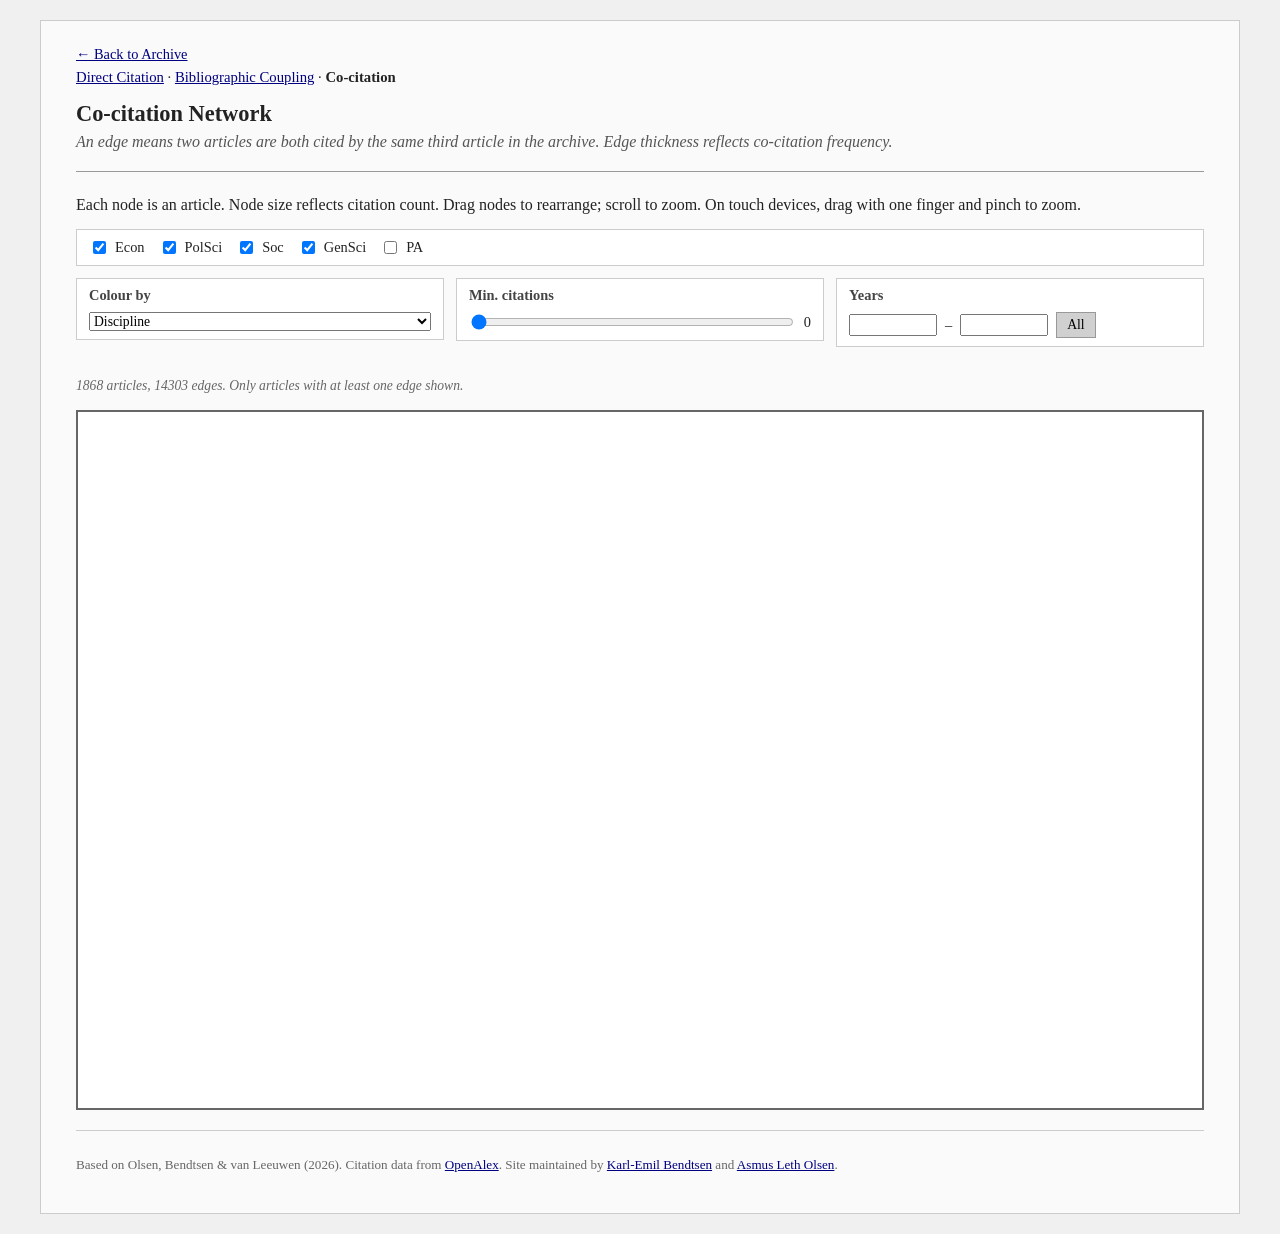
==== commit 18db63b2: "Add Chalfin & Goncalves (AER 2026); drop Hariri & Wingender (JOP 2023) Co-Authored-By: Claude Opus 5" ====
--- a/network-cocitation.html
+++ b/network-cocitation.html
@@ -270,7 +270,7 @@
 
     <div id="legendBox"></div>
 
-    <p class="stats">1868 articles, 14241 edges. Only articles with at least one edge shown.</p>
+    <p class="stats">1868 articles, 14303 edges. Only articles with at least one edge shown.</p>
 
     <div id="tooltip"></div>
     <div id="networkWrap" class="network-stage">
@@ -286,7 +286,7 @@
 <script src="https://d3js.org/d3.v7.min.js"></script>
 <script>
 (function() {
-    var raw = {"nodes": [{"id": "W1484253535", "title": "State Assistance to Local Governments: Changes During the 1980s", "authors": "Ladd, H. F", "year": 1990, "journal": "AER", "discipline": "Econ", "collection": "Outside PA", "concept": "Decentralization & Local Government", "cites": 9}, {"id": "W2320977560", "title": "Does Politics Make a Difference at the EEOC?", "authors": "B. Dan Wood", "year": 1990, "journal": "AJPS", "discipline": "PolSci", "collection": "Outside PA", "concept": "Delegation & Political Control", "cites": 141}, {"id": "W1969721522", "title": "Presidential Control versus Bureaucratic Power: Explaining the Reagan Revolution in Antitrust", "authors": "Marc Allen Eisner et al.", "year": 1990, "journal": "AJPS", "discipline": "PolSci", "collection": "Outside PA", "concept": "Delegation & Political Control", "cites": 159}, {"id": "W2059226478", "title": "Bureaucrats and Entrepreneurs: Institutional Responses to Deviant Children in the United States, 1890-1920s", "authors": "John R. Sutton", "year": 1990, "journal": "AJS", "discipline": "Soc", "collection": "Outside PA", "concept": "Agency Design & Organization", "cites": 31}, {"id": "W1975467213", "title": "The Rise of the Pentagon and U.S. State Building: The Defense Program as Industrial Policy", "authors": "Hooks, G", "year": 1990, "journal": "AJS", "discipline": "Soc", "collection": "Outside PA", "concept": "Agency Design & Organization", "cites": 66}, {"id": "W2035891297", "title": "Should Market Forces Control Educational Decision Making?", "authors": "Jack Tweedie et al.", "year": 1990, "journal": "APSR", "discipline": "PolSci", "collection": "Outside PA", "concept": "Education & Teachers", "cites": 40}, {"id": "W2322091510", "title": "Categorical Imperatives: The Structure of Job Titles in California State Agencies", "authors": "David Strang et al.", "year": 1990, "journal": "ASR", "discipline": "Soc", "collection": "Outside PA", "concept": "Personnel & Civil Service", "cites": 69}, {"id": "W2313750503", "title": "From an Autonomous to a Captured State Agency: The Decline of the New Deal in Agriculture", "authors": "Gregory Hooks", "year": 1990, "journal": "ASR", "discipline": "Soc", "collection": "Outside PA", "concept": "Accountability & Oversight", "cites": 51}, {"id": "W1577998708", "title": "Collective Bargaining in the Public Sector: The Effect of Legal Structure on Dispute Costs and Wages", "authors": "Currie, J., & McConnell, S", "year": 1991, "journal": "AER", "discipline": "Econ", "collection": "Outside PA", "concept": "Personnel & Civil Service", "cites": 68}, {"id": "W2067145748", "title": "Targets of Opportunity: Organizational and Environmental Determinants of Gender Integration within the California Civil Service, 1979-1985", "authors": "James N. Baron et al.", "year": 1991, "journal": "AJS", "discipline": "Soc", "collection": "Outside PA", "concept": "Discrimination & Representative Bureaucracy", "cites": 240}, {"id": "W2104269187", "title": "Cooperative Regulatory Enforcement and the Politics of Administrative Effectiveness", "authors": "John T. Scholz", "year": 1991, "journal": "APSR", "discipline": "PolSci", "collection": "Outside PA", "concept": "Implementation", "cites": 295}, {"id": "W1997072881", "title": "Street-Level Political Controls Over Federal Bureaucracy", "authors": "John T. Scholz et al.", "year": 1991, "journal": "APSR", "discipline": "PolSci", "collection": "Outside PA", "concept": "Delegation & Political Control", "cites": 169}, {"id": "W2148426523", "title": "The Dynamics of Political Control of the Bureaucracy", "authors": "B. Dan Wood et al.", "year": 1991, "journal": "APSR", "discipline": "PolSci", "collection": "Outside PA", "concept": "Delegation & Political Control", "cites": 747}, {"id": "W1995278230", "title": "The Political Economy of Pork: Project Selection at The U.S. Army Corps of Engineers", "authors": "John Hird", "year": 1991, "journal": "APSR", "discipline": "PolSci", "collection": "Outside PA", "concept": "Budget & Resource Allocation", "cites": 87}, {"id": "W1542839454", "title": "Segregated Schools and the Mobility Hypothesis: A Model of Local Government Discrimination", "authors": "Robert A. Margo", "year": 1991, "journal": "QJE", "discipline": "Econ", "collection": "Outside PA", "concept": "Discrimination & Representative Bureaucracy", "cites": 45}, {"id": "W2099416858", "title": "The Politics of Government Decision-Making: A Theory of Regulatory Capture", "authors": "Jean\u2010Jacques Laffont et al.", "year": 1991, "journal": "QJE", "discipline": "Econ", "collection": "Outside PA", "concept": "Regulation", "cites": 1155}, {"id": "W2328001391", "title": "The Political Control of Bureaucracies under Asymmetric Information", "authors": "Jeffrey S. Banks et al.", "year": 1992, "journal": "AJPS", "discipline": "PolSci", "collection": "Outside PA", "concept": "Accountability & Oversight", "cites": 270}, {"id": "W2099086835", "title": "Rethinking Allison's Models", "authors": "Jonathan Bendor et al.", "year": 1992, "journal": "APSR", "discipline": "PolSci", "collection": "Outside PA", "concept": "Bureaucratic Politics", "cites": 364}, {"id": "W2142500058", "title": "Toward a Theory of the Political Entrepreneur: Evidence from Local Government", "authors": "Mark Schneider et al.", "year": 1992, "journal": "APSR", "discipline": "PolSci", "collection": "Outside PA", "concept": "Decentralization & Local Government", "cites": 493}, {"id": "W2319450507", "title": "Still Clashing after All These Years: Ideological Conflict in the Reagan Executive", "authors": "Robert Maranto", "year": 1993, "journal": "AJPS", "discipline": "PolSci", "collection": "Outside PA", "concept": "Bureaucratic Politics", "cites": 27}, {"id": "W2055999525", "title": "The Dynamics of Political-Bureaucratic Adaptation", "authors": "B. Dan Wood et al.", "year": 1993, "journal": "AJPS", "discipline": "PolSci", "collection": "Outside PA", "concept": "Delegation & Political Control", "cites": 210}, {"id": "W2090932881", "title": "The Politics of U.S. Antitrust Regulation", "authors": "B. Dan Wood et al.", "year": 1993, "journal": "AJPS", "discipline": "PolSci", "collection": "Outside PA", "concept": "Delegation & Political Control", "cites": 120}, {"id": "W2008322350", "title": "The Protestant Ethic Revisited: Disciplinary Revolution and State Formation in Holland and Prussia", "authors": "Philip S. Gorski", "year": 1993, "journal": "AJS", "discipline": "Soc", "collection": "Outside PA", "concept": "Agency Design & Organization", "cites": 185}, {"id": "W2324861875", "title": "Establishing The Micro Foundations of a Macro Theory: Information, Movers, and the Competitive Local Market for Public Goods", "authors": "Paul Teske et al.", "year": 1993, "journal": "APSR", "discipline": "PolSci", "collection": "Outside PA", "concept": "Decentralization & Local Government", "cites": 149}, {"id": "W2171030447", "title": "Understanding theChallengerDisaster: Organizational Structure and the Design of Reliable Systems", "authors": "C. F. Larry Heimann", "year": 1993, "journal": "APSR", "discipline": "PolSci", "collection": "Outside PA", "concept": "Agency Design & Organization", "cites": 80}, {"id": "W2030062956", "title": "Detection of Bid Rigging in Procurement Auctions", "authors": "Robert H. Porter et al.", "year": 1993, "journal": "JPE", "discipline": "Econ", "collection": "Outside PA", "concept": "Public Procurement", "cites": 508}, {"id": "W4244992121", "title": "Corruption", "authors": "Andrei Shleifer et al.", "year": 1993, "journal": "QJE", "discipline": "Econ", "collection": "Outside PA", "concept": "Corruption", "cites": 3699}, {"id": "W2328190647", "title": "Administrative Procedures, Information, and Agency Discretion", "authors": "David Epstein et al.", "year": 1994, "journal": "AJPS", "discipline": "PolSci", "collection": "Outside PA", "concept": "Delegation & Political Control", "cites": 447}, {"id": "W2070987419", "title": "Sheltered Labor Markets, Public Sector Employment, and Socioeconomic Returns to Education of Arabs in Israel", "authors": "Lewin-Epstein, N., & Semyonov, M", "year": 1994, "journal": "AJS", "discipline": "Soc", "collection": "Outside PA", "concept": "Personnel & Civil Service", "cites": 104}, {"id": "W2065161723", "title": "The First Shall Be Last- Entrepreneurship and Communist Cadres in the Transition from Socialism", "authors": "Rona-Tas, A", "year": 1994, "journal": "AJS", "discipline": "Soc", "collection": "Outside PA", "concept": "Personnel & Civil Service", "cites": 475}, {"id": "W2044513147", "title": "Riding Waves or Making Waves? The Services and the U.S. Defense Budget, 1981\u20131993", "authors": "James H. Lebovic", "year": 1994, "journal": "APSR", "discipline": "PolSci", "collection": "Outside PA", "concept": "Bureaucratic Politics", "cites": 17}, {"id": "W2333435897", "title": "Bureaucracy and Efficiency: An Analysis of Taxation in Early Modern Prussia", "authors": "Edgar Kiser et al.", "year": 1994, "journal": "ASR", "discipline": "Soc", "collection": "Outside PA", "concept": "Taxation & Revenue", "cites": 145}, {"id": "W2081122090", "title": "State Responses to Fiscal Crises: The Effects of Budgetary Institutions and Politics", "authors": "James M. Poterba", "year": 1994, "journal": "JPE", "discipline": "Econ", "collection": "Outside PA", "concept": "Budget & Resource Allocation", "cites": 1100}, {"id": "W2030132760", "title": "Politicians and Firms", "authors": "Andrei Shleifer et al.", "year": 1994, "journal": "QJE", "discipline": "Econ", "collection": "Outside PA", "concept": "Corruption", "cites": 3439}, {"id": "W1536723148", "title": "On the Optimal Structure of Local Governments", "authors": "Hochman, O., Pines, D., & Thisse, J.-F", "year": 1995, "journal": "AER", "discipline": "Econ", "collection": "Outside PA", "concept": "Decentralization & Local Government", "cites": 29}, {"id": "W1494688448", "title": "The Effect of Property-Tax Limits on Wages and Employment in the Local Public Sector", "authors": "Poterba, J. M., & Rueben, K. S", "year": 1995, "journal": "AER", "discipline": "Econ", "collection": "Outside PA", "concept": "Budget & Resource Allocation", "cites": 98}, {"id": "W2316871878", "title": "Hierarchical Controls, Professional Norms, Local Constituencies, and Budget Maximization: An Analysis of U.S. Forest Service Planning Decisions", "authors": "Paul Sabatier et al.", "year": 1995, "journal": "AJPS", "discipline": "PolSci", "collection": "Outside PA", "concept": "Bureaucratic Discretion", "cites": 125}, {"id": "W1995488728", "title": "Local Governments as Industrial Firms: An Organizational Analysis of China\u2019s Transitional Economy", "authors": "Walder, A. G", "year": 1995, "journal": "AJS", "discipline": "Soc", "collection": "Outside PA", "concept": "Decentralization & Local Government", "cites": 929}, {"id": "W2034645929", "title": "Political Control Versus Expertise: Congressional Choices about Administrative Procedures", "authors": "Kathleen Bawn", "year": 1995, "journal": "APSR", "discipline": "PolSci", "collection": "Outside PA", "concept": "Delegation & Political Control", "cites": 552}, {"id": "W2063653533", "title": "The Empirical Evidence for Citizen Information and a Local Market for Public Goods", "authors": "David Lowery et al.", "year": 1995, "journal": "APSR", "discipline": "PolSci", "collection": "Outside PA", "concept": "Public Service Provision", "cites": 35}, {"id": "W2330867402", "title": "Rational Choice Versus Cultural Explanations of the Efficiency of the Prussian Tax System", "authors": "Edgar Kiser et al.", "year": 1995, "journal": "ASR", "discipline": "Soc", "collection": "Outside PA", "concept": "Taxation & Revenue", "cites": 31}, {"id": "W2324608043", "title": "The Protestant Ethic and the Spirit of Bureaucracy", "authors": "Philip S. Gorski", "year": 1995, "journal": "ASR", "discipline": "Soc", "collection": "Outside PA", "concept": "Agency Design & Organization", "cites": 60}, {"id": "W2994586455", "title": "Collective Bargaining in the Public Sector: Comment", "authors": "Gunderson, M., Hebdon, R., & Hyatt, D", "year": 1996, "journal": "AER", "discipline": "Econ", "collection": "Outside PA", "concept": "Personnel & Civil Service", "cites": 8}, {"id": "W1568536971", "title": "Do Preferential Procurement Programs Benefit Minority Business-", "authors": "Bates, T., & Williams, D", "year": 1996, "journal": "AER", "discipline": "Econ", "collection": "Outside PA", "concept": "Public Procurement", "cites": 36}, {"id": "W1580915621", "title": "Symmetric Tax Competition with Multiple Jurisdictions in Each Metropolitan Area", "authors": "Braid, R. M", "year": 1996, "journal": "AER", "discipline": "Econ", "collection": "Outside PA", "concept": "Decentralization & Local Government", "cites": 61}, {"id": "W2168036459", "title": "Adaptive Signal Processing, Hierarchy, and Budgetary Control in Federal Regulation", "authors": "Daniel Carpenter", "year": 1996, "journal": "APSR", "discipline": "PolSci", "collection": "Outside PA", "concept": "Delegation & Political Control", "cites": 193}, {"id": "W2320065535", "title": "Do Private Schools Force Public Schools to Compete?", "authors": "Richard Arum", "year": 1996, "journal": "ASR", "discipline": "Soc", "collection": "Outside PA", "concept": "Public Service Provision", "cites": 101}, {"id": "W2123858578", "title": "Divided Government and the Design of Administrative Procedures: A Formal Model and Empirical Test", "authors": "David Epstein et al.", "year": 1996, "journal": "JOP", "discipline": "PolSci", "collection": "Outside PA", "concept": "Delegation & Political Control", "cites": 210}, {"id": "W2088370899", "title": "Does Public Insurance Crowd out Private Insurance?", "authors": "David Cutler et al.", "year": 1996, "journal": "QJE", "discipline": "Econ", "collection": "Outside PA", "concept": "Public Service Provision", "cites": 782}, {"id": "W2148641265", "title": "How Teachers' Unions Affect Education Production", "authors": "Caroline Hoxby", "year": 1996, "journal": "QJE", "discipline": "Econ", "collection": "Outside PA", "concept": "Education & Teachers", "cites": 470}, {"id": "W1538633904", "title": "Assessing the Performance of Performance Standards in Public Bureaucracies", "authors": "Heckman, J., Heinrich, C., & Smith, J", "year": 1997, "journal": "AER", "discipline": "Econ", "collection": "Outside PA", "concept": "Performance & Motivation", "cites": 147}, {"id": "W1486199592", "title": "Measuring Government Performance: Lessons from a Federal Job-Training Program", "authors": "Courty, P., & Marschke, G", "year": 1997, "journal": "AER", "discipline": "Econ", "collection": "Outside PA", "concept": "Performance & Motivation", "cites": 57}, {"id": "W1506690080", "title": "Power of Incentives in Private versus Public Organizations", "authors": "Dixit, A", "year": 1997, "journal": "AER", "discipline": "Econ", "collection": "Outside PA", "concept": "Performance & Motivation", "cites": 299}, {"id": "W2128068237", "title": "Blood and Debt: War and Taxation in Nineteenth\u2010Century Latin America", "authors": "Miguel \u00c1ngel Centeno", "year": 1997, "journal": "AJS", "discipline": "Soc", "collection": "Outside PA", "concept": "State Capacity", "cites": 269}, {"id": "W2107012356", "title": "Institutional Arrangements and the Creation of Social Capital: The Effects of Public School Choice", "authors": "Mark Schneider et al.", "year": 1997, "journal": "APSR", "discipline": "PolSci", "collection": "Outside PA", "concept": "Public Service Provision", "cites": 208}, {"id": "W2316335288", "title": "Citizenship and Public Schools: Accounting for Racial Inequality in Education in the Pre- and Post-Disfranchisement South", "authors": "Pamela Barnhouse Walters et al.", "year": 1997, "journal": "ASR", "discipline": "Soc", "collection": "Outside PA", "concept": "Education & Teachers", "cites": 21}, {"id": "W2059794602", "title": "A Theory of Misgovernance", "authors": "Abhijit Banerjee", "year": 1997, "journal": "QJE", "discipline": "Econ", "collection": "Outside PA", "concept": "Corruption", "cites": 564}, {"id": "W2100746853", "title": "The Proper Scope of Government: Theory and an Application to Prisons", "authors": "Oliver Hart et al.", "year": 1997, "journal": "QJE", "discipline": "Econ", "collection": "Outside PA", "concept": "Public Service Provision", "cites": 1773}, {"id": "W1570727839", "title": "Education-Finance Reform and the Distribution of Education Resources", "authors": "Murray, S. E., Evans, W. N., & Schwab, R. M", "year": 1998, "journal": "AER", "discipline": "Econ", "collection": "Outside PA", "concept": "Education & Teachers", "cites": 376}, {"id": "W3122357228", "title": "Federalism and the Soft Budget Constraint", "authors": "Qian, Y., & Roland, G", "year": 1998, "journal": "AER", "discipline": "Econ", "collection": "Outside PA", "concept": "Decentralization & Local Government", "cites": 635}, {"id": "W2327270836", "title": "Bureaucracy as a Representative Institution: Toward a Reconciliation of Bureaucratic Government and Democratic Theory", "authors": "Sally Coleman et al.", "year": 1998, "journal": "AJPS", "discipline": "PolSci", "collection": "Outside PA", "concept": "Discrimination & Representative Bureaucracy", "cites": 242}, {"id": "W2314679028", "title": "With Good Cause: Bureaucratic Discretion and the Politics of Child Support Enforcement", "authors": "Lael R. Keiser et al.", "year": 1998, "journal": "AJPS", "discipline": "PolSci", "collection": "Outside PA", "concept": "Bureaucratic Discretion", "cites": 187}, {"id": "W1998010011", "title": "Administrative Procedures and Political Control of the Bureaucracy", "authors": "Steven J. Balla", "year": 1998, "journal": "APSR", "discipline": "PolSci", "collection": "Outside PA", "concept": "Delegation & Political Control", "cites": 285}, {"id": "W2095152990", "title": "From Abe Fortas to Zo\u00eb Baird: Why Some Presidential Nominations Fail in the Senate", "authors": "GLEN S. KRUTZ et al.", "year": 1998, "journal": "APSR", "discipline": "PolSci", "collection": "Outside PA", "concept": "Delegation & Political Control", "cites": 133}, {"id": "W2316825725", "title": "Bureaucratic Authority in the \"Company of Equals\": The Interactional Management of Medical Peer Review", "authors": "Elizabeth A. Boyd", "year": 1998, "journal": "ASR", "discipline": "Soc", "collection": "Outside PA", "concept": "Bureaucratic Politics", "cites": 60}, {"id": "W2171255082", "title": "Insecure Property Rights and Government Ownership of Firms", "authors": "Che, J., & Qian, Y", "year": 1998, "journal": "QJE", "discipline": "Econ", "collection": "Outside PA", "concept": "Agency Design & Organization", "cites": 337}, {"id": "W2891043401", "title": "Private School Vouchers and Student Achievement: An Evaluation of the Milwaukee Parental Choice Program", "authors": "Cecilia Elena Rouse", "year": 1998, "journal": "QJE", "discipline": "Econ", "collection": "Outside PA", "concept": "Education & Teachers", "cites": 10}, {"id": "W1990186700", "title": "Rents, Competition, and Corruption", "authors": "Alberto F. Ades et al.", "year": 1999, "journal": "AER", "discipline": "Econ", "collection": "Outside PA", "concept": "Corruption", "cites": 1763}, {"id": "W2318756203", "title": "Advice and Consent: Senate Responses to Executive Branch Nominations 1885- 1996", "authors": "Nolan M. McCarty et al.", "year": 1999, "journal": "AJPS", "discipline": "PolSci", "collection": "Outside PA", "concept": "Delegation & Political Control", "cites": 205}, {"id": "W2323376246", "title": "Congress and America's Political Development: The Transformation of the Post Office from Patronage to Service", "authors": "Samuel Kernell et al.", "year": 1999, "journal": "AJPS", "discipline": "PolSci", "collection": "Outside PA", "concept": "Personnel & Civil Service", "cites": 95}, {"id": "W2052125222", "title": "Lessons of Welfare: Policy Design, Political Learning, and Political Action", "authors": "Joe Soss", "year": 1999, "journal": "APSR", "discipline": "PolSci", "collection": "Outside PA", "concept": "Citizen-State Relations", "cites": 815}, {"id": "W2107986666", "title": "Bureaucracy and Growth: A Cross-National Analysis of the Effects of \"Weberian\" State Structures on Economic Growth", "authors": "Peter Evans et al.", "year": 1999, "journal": "ASR", "discipline": "Soc", "collection": "Outside PA", "concept": "State Capacity", "cites": 1243}, {"id": "W2096732679", "title": "Representative Bureaucracy and Distributional Equity: Addressing the Hard Question", "authors": "Kenneth J. Meier et al.", "year": 1999, "journal": "JOP", "discipline": "PolSci", "collection": "Outside PA", "concept": "Discrimination & Representative Bureaucracy", "cites": 388}, {"id": "W2011373323", "title": "The Economics of Career Concerns, Part II: Application to Missions and Accountability of Government Agencies", "authors": "Mathias Dewatripont et al.", "year": 1999, "journal": "REStud", "discipline": "Econ", "collection": "Outside PA", "concept": "Agency Design & Organization", "cites": 575}, {"id": "W1974644091", "title": "Capture and Governance at Local and National Levels", "authors": "Pranab Bardhan et al.", "year": 2000, "journal": "AER", "discipline": "Econ", "collection": "Outside PA", "concept": "Decentralization & Local Government", "cites": 1062}, {"id": "W3124133911", "title": "Does Competition Among Public Schools Benefit Students and Taxpayers?", "authors": "Caroline Hoxby", "year": 2000, "journal": "AER", "discipline": "Econ", "collection": "Outside PA", "concept": "Public Service Provision", "cites": 1101}, {"id": "W2007522470", "title": "Limiting Buyer Discretion: Effects on Performance and Price in Long-Term Contracts", "authors": "Cameron, L. J", "year": 2000, "journal": "AER", "discipline": "Econ", "collection": "Outside PA", "concept": "Public Procurement", "cites": 43}, {"id": "W2039488082", "title": "Social Interactions and the Institutions of Local Government", "authors": "Helsley, R. W., & Strange, W. C", "year": 2000, "journal": "AER", "discipline": "Econ", "collection": "Outside PA", "concept": "Decentralization & Local Government", "cites": 40}, {"id": "W2095331327", "title": "The Choice Between Market Failures and Corruption", "authors": "Daron Acemo\u011flu et al.", "year": 2000, "journal": "AER", "discipline": "Econ", "collection": "Outside PA", "concept": "Corruption", "cites": 821}, {"id": "W2165521486", "title": "Bureaucracy and Organizational Performance: Causality Arguments about Public Schools", "authors": "Kenneth J. Meier et al.", "year": 2000, "journal": "AJPS", "discipline": "PolSci", "collection": "Outside PA", "concept": "Education & Teachers", "cites": 102}, {"id": "W1971908812", "title": "Avenues of Attainment: Occupational Demography and Organizational Careers in the California Civil Service", "authors": "William P. Barnett et al.", "year": 2000, "journal": "AJS", "discipline": "Soc", "collection": "Outside PA", "concept": "Personnel & Civil Service", "cites": 138}, {"id": "W1576775983", "title": "Breaking the Iron Law of Oligarchy: Union Revitalization in the American Labor Movement", "authors": "Kim Voss et al.", "year": 2000, "journal": "AJS", "discipline": "Soc", "collection": "Outside PA", "concept": "Agency Design & Organization", "cites": 705}, {"id": "W2143735948", "title": "The Cuban Missile Crisis and Politics as Usual", "authors": "Timothy J. McKeown", "year": 2000, "journal": "JOP", "discipline": "PolSci", "collection": "Outside PA", "concept": "Personnel & Civil Service", "cites": 20}, {"id": "W3123731417", "title": "Incentives, Information, and Organizational Form", "authors": "Eric S. Maskin et al.", "year": 2000, "journal": "REStud", "discipline": "Econ", "collection": "Outside PA", "concept": "Agency Design & Organization", "cites": 709}, {"id": "W1973596892", "title": "Assessing the Property Rights and Transaction-Cost Theories of Firm Scope", "authors": "Michael D. Whinston", "year": 2001, "journal": "AER", "discipline": "Econ", "collection": "Outside PA", "concept": "Bureaucratic Politics", "cites": 131}, {"id": "W2026460307", "title": "Cabinet Instability and Delegation in Parliamentary Democracies", "authors": "John D. Huber et al.", "year": 2001, "journal": "AJPS", "discipline": "PolSci", "collection": "Outside PA", "concept": "Delegation & Political Control", "cites": 75}, {"id": "W2019660469", "title": "Democracy, Development, and the Public Sector", "authors": "Carles Boix", "year": 2001, "journal": "AJPS", "discipline": "PolSci", "collection": "Outside PA", "concept": "Regulation", "cites": 347}, {"id": "W2326774800", "title": "Interest Groups, Advisory Committees, and Congressional Control of the Bureaucracy", "authors": "Steven J. Balla et al.", "year": 2001, "journal": "AJPS", "discipline": "PolSci", "collection": "Outside PA", "concept": "Discrimination & Representative Bureaucracy", "cites": 235}, {"id": "W2328083719", "title": "Legislatures and Statutory Control of Bureaucracy", "authors": "John D. Huber et al.", "year": 2001, "journal": "AJPS", "discipline": "PolSci", "collection": "Outside PA", "concept": "Discrimination & Representative Bureaucracy", "cites": 285}, {"id": "W2086785780", "title": "Chinese Villages and Townships as Industrial Corporations: Ownership, Governance, and Market Discipline", "authors": "Yusheng Peng", "year": 2001, "journal": "AJS", "discipline": "Soc", "collection": "Outside PA", "concept": "Agency Design & Organization", "cites": 102}, {"id": "W1590716860", "title": "Revolution and State Structure: The Bureaucratization of Tax Administration in Early Modern England and France", "authors": "Edgar Kiser et al.", "year": 2001, "journal": "AJS", "discipline": "Soc", "collection": "Outside PA", "concept": "Taxation & Revenue", "cites": 114}, {"id": "W2211923864", "title": "Public-Private Policy Partnerships. Edited by Pauline Vaillancourt Rosenau. Cambridge, MA: MIT Press, 2000. 256p. $45.00 cloth, $19.95 paper.", "authors": "Jonathan P. West", "year": 2001, "journal": "APSR", "discipline": "PolSci", "collection": "Outside PA", "concept": "Implementation", "cites": 0}, {"id": "W2068065021", "title": "Exchange Structures in Transition: Lending and Trade Relations in Chinese Business Groups", "authors": "Lisa A. Keister", "year": 2001, "journal": "ASR", "discipline": "Soc", "collection": "Outside PA", "concept": "Personnel & Civil Service", "cites": 171}, {"id": "W2315195753", "title": "Social Movements and Policy Implementation: The Mississippi Civil Rights Movement and the War on Poverty, 1965 to 1971", "authors": "Kenneth T. Andrews", "year": 2001, "journal": "ASR", "discipline": "Soc", "collection": "Outside PA", "concept": "Implementation", "cites": 374}, {"id": "W2156336362", "title": "Plans and Routines, Bureaucratic Bargaining, and the Cuban Missile Crisis", "authors": "Timothy J. McKeown", "year": 2001, "journal": "JOP", "discipline": "PolSci", "collection": "Outside PA", "concept": "Delegation & Political Control", "cites": 16}, {"id": "W2101031879", "title": "Representative Bureaucracy and Harder Questions: A Response to Meier, Wrinkle, and Polinard", "authors": "Laura Beth Nielsen et al.", "year": 2001, "journal": "JOP", "discipline": "PolSci", "collection": "Outside PA", "concept": "Discrimination & Representative Bureaucracy", "cites": 30}, {"id": "W2161160464", "title": "All School Finance Equalizations are Not Created Equal", "authors": "Caroline Hoxby", "year": 2001, "journal": "QJE", "discipline": "Econ", "collection": "Outside PA", "concept": "Budget & Resource Allocation", "cites": 319}, {"id": "W2142604108", "title": "Government Versus Private Ownership of Public Goods", "authors": "Tim Besley et al.", "year": 2001, "journal": "QJE", "discipline": "Econ", "collection": "Outside PA", "concept": "Public Service Provision", "cites": 399}, {"id": "W3125215326", "title": "Do Corrupt Governments Receive Less Foreign Aid?", "authors": "Alberto Alesina et al.", "year": 2002, "journal": "AER", "discipline": "Econ", "collection": "Outside PA", "concept": "Corruption", "cites": 1063}, {"id": "W2028212880", "title": "Endogenous Federal Grants and Crowd-out of State Government Spending: Theory and Evidence from the Federal Highway Aid Program", "authors": "Brian G. Knight", "year": 2002, "journal": "AER", "discipline": "Econ", "collection": "Outside PA", "concept": "Budget & Resource Allocation", "cites": 421}, {"id": "W4239955751", "title": "A Formal Model of the Politics of Delegation in a Separation of Powers System", "authors": "Craig Volden", "year": 2002, "journal": "AJPS", "discipline": "PolSci", "collection": "Outside PA", "concept": "Delegation & Political Control", "cites": 115}, {"id": "W2138843263", "title": "A Theory of Jurisdictional Assignments in Bureaucracies", "authors": "Michael M. Ting", "year": 2002, "journal": "AJPS", "discipline": "PolSci", "collection": "Outside PA", "concept": "Public Procurement", "cites": 64}, {"id": "W2086702849", "title": "Groups, the Media, Agency Waiting Costs, and FDA Drug Approval", "authors": "Daniel Carpenter", "year": 2002, "journal": "AJPS", "discipline": "PolSci", "collection": "Outside PA", "concept": "Delegation & Political Control", "cites": 331}, {"id": "W2328977517", "title": "Political Trust and Racial Policy Preferences", "authors": "Marc J. Hetherington et al.", "year": 2002, "journal": "AJPS", "discipline": "PolSci", "collection": "Outside PA", "concept": "Citizen-State Relations", "cites": 218}, {"id": "W2155769727", "title": "Bureaucratic Rationality and the Developmental State", "authors": "Vivek Chibber", "year": 2002, "journal": "AJS", "discipline": "Soc", "collection": "Outside PA", "concept": "Agency Design & Organization", "cites": 181}, {"id": "W1530364640", "title": "Brokers and Bureaucrats : Building Market Institutions in Russia", "authors": "Stefan Hedlund", "year": 2002, "journal": "APSR", "discipline": "PolSci", "collection": "Outside PA", "concept": "Agency Design & Organization", "cites": 1}, {"id": "W2164792587", "title": "Building a Legislative-Centered Public Administration: Congress and the Administrative State, 1946\u20131999. By David H. Rosenbloom. Tuscaloosa: The University of Alabama Press, 2000. 199p. $34.95 cloth.", "authors": "John S. Robey", "year": 2002, "journal": "APSR", "discipline": "PolSci", "collection": "Outside PA", "concept": "Bureaucratic Politics", "cites": 1}, {"id": "W2096542503", "title": "Bureaucracy that Kills: Federal Sovereign Immunity and the Discretionary Function Exception", "authors": "William G. Weaver et al.", "year": 2002, "journal": "APSR", "discipline": "PolSci", "collection": "Outside PA", "concept": "Personnel & Civil Service", "cites": 7}, {"id": "W2027785757", "title": "Lipstick and Logarithms: Gender, Institutional Context, and Representative Bureaucracy", "authors": "Lael R. Keiser et al.", "year": 2002, "journal": "APSR", "discipline": "PolSci", "collection": "Outside PA", "concept": "Discrimination & Representative Bureaucracy", "cites": 641}, {"id": "W2108117797", "title": "Evaluating the Effect of Teachers\u2019 Group Performance Incentives on Pupil Achievement", "authors": "Victor Lavy", "year": 2002, "journal": "JPE", "discipline": "Econ", "collection": "Outside PA", "concept": "Education & Teachers", "cites": 448}, {"id": "W2126339149", "title": "Agencies by Presidential Design", "authors": "William G. Howell et al.", "year": 2002, "journal": "JOP", "discipline": "PolSci", "collection": "Outside PA", "concept": "Delegation & Political Control", "cites": 118}, {"id": "W1989268001", "title": "Bureaucratic Behavior in Strategic Environments: Politicians, Taxpayers, and the IRS", "authors": "Mihriye Mete", "year": 2002, "journal": "JOP", "discipline": "PolSci", "collection": "Outside PA", "concept": "Taxation & Revenue", "cites": 20}, {"id": "W2149458473", "title": "The Impact of Corruption on Regime Legitimacy: A Comparative Study of Four Latin American Countries", "authors": "Mitchell A. Seligson", "year": 2002, "journal": "JOP", "discipline": "PolSci", "collection": "Outside PA", "concept": "Corruption", "cites": 1008}, {"id": "W2095414187", "title": "Assessing the Importance of Tiebout Sorting: Local Heterogeneity from 1850 to 1990", "authors": "Rhode, P. W., & Strumpf, K. S", "year": 2003, "journal": "AER", "discipline": "Econ", "collection": "Outside PA", "concept": "Decentralization & Local Government", "cites": 244}, {"id": "W2160471812", "title": "A Strategic Theory of Bureaucratic Redundancy", "authors": "Michael M. Ting", "year": 2003, "journal": "AJPS", "discipline": "PolSci", "collection": "Outside PA", "concept": "Agency Design & Organization", "cites": 130}, {"id": "W2025709932", "title": "Bureaucratic Decisions and the Composition of the Lower Courts", "authors": "Brandice Canes\u2010Wrone", "year": 2003, "journal": "AJPS", "discipline": "PolSci", "collection": "Outside PA", "concept": "Implementation", "cites": 83}, {"id": "W2031545505", "title": "Corruption, Political Allegiances, and Attitudes Toward Government in Contemporary Democracies", "authors": "Christopher J. Anderson et al.", "year": 2003, "journal": "AJPS", "discipline": "PolSci", "collection": "Outside PA", "concept": "Corruption", "cites": 1216}, {"id": "W2051269286", "title": "Transparency, Democratic Accountability, and the Economic Consequences of Monetary Institutions", "authors": "David Stasavage", "year": 2003, "journal": "AJPS", "discipline": "PolSci", "collection": "Outside PA", "concept": "Accountability & Oversight", "cites": 125}, {"id": "W2131633046", "title": "Coping with Uncertainty: Analyzing Risk Propensities of SEC Budgetary Decisions, 1949\u201397", "authors": "George Krause", "year": 2003, "journal": "APSR", "discipline": "PolSci", "collection": "Outside PA", "concept": "Bureaucratic Discretion", "cites": 41}, {"id": "W2115385361", "title": "Policy Punctuations in American Political Institutions", "authors": "Bryan D. Jones et al.", "year": 2003, "journal": "APSR", "discipline": "PolSci", "collection": "Outside PA", "concept": "Budget & Resource Allocation", "cites": 376}, {"id": "W2131379390", "title": "Unraveling the Central State, but How? Types of Multi-level Governance", "authors": "HOOGHE LIESBET et al.", "year": 2003, "journal": "APSR", "discipline": "PolSci", "collection": "Outside PA", "concept": "Decentralization & Local Government", "cites": 2319}, {"id": "W2314526000", "title": "War and Bureaucratization in Qin China: Exploring an Anomalous Case", "authors": "Edgar Kiser et al.", "year": 2003, "journal": "ASR", "discipline": "Soc", "collection": "Outside PA", "concept": "Agency Design & Organization", "cites": 102}, {"id": "W4385886556", "title": "Where Job Values Come From: Family and Schooling Background, Cognitive Ability, and Gender", "authors": "Charles N. Halaby", "year": 2003, "journal": "ASR", "discipline": "Soc", "collection": "Outside PA", "concept": "Education & Teachers", "cites": 42}, {"id": "W2038333347", "title": "The Limits of Bureaucratic Efficiency", "authors": "Canice Prendergast", "year": 2003, "journal": "JPE", "discipline": "Econ", "collection": "Outside PA", "concept": "Personnel & Civil Service", "cites": 140}, {"id": "W2012463497", "title": "Patronage, the Pendleton Act, and the Power of the People", "authors": "Sean M. Theriault", "year": 2003, "journal": "JOP", "discipline": "PolSci", "collection": "Outside PA", "concept": "Personnel & Civil Service", "cites": 75}, {"id": "W3123468586", "title": "Rotten Apples: An Investigation of the Prevalence and Predictors of Teacher Cheating", "authors": "Brian Jacob et al.", "year": 2003, "journal": "QJE", "discipline": "Econ", "collection": "Outside PA", "concept": "Education & Teachers", "cites": 874}, {"id": "W3123632404", "title": "The Effect of Information on Product Quality: Evidence from Restaurant Hygiene Grade Cards", "authors": "G. Z. Jin et al.", "year": 2003, "journal": "QJE", "discipline": "Econ", "collection": "Outside PA", "concept": "Regulation", "cites": 888}, {"id": "W2030474275", "title": "Who Must Pay Bribes and How Much- Evidence from a Cross Section of Firms", "authors": "Svensson, J", "year": 2003, "journal": "QJE", "discipline": "Econ", "collection": "Outside PA", "concept": "Corruption", "cites": 1052}, {"id": "W2986168916", "title": "Changing Labor-Market Opportunities for Women and the Quality of Teachers, 1957\u20132000", "authors": "Sean P. Corcoran et al.", "year": 2004, "journal": "AER", "discipline": "Econ", "collection": "Outside PA", "concept": "Education & Teachers", "cites": 190}, {"id": "W2104814418", "title": "Do Police Reduce Crime? Estimates Using the Allocation of Police Forces After a Terrorist Attack", "authors": "Rafael Di Tella et al.", "year": 2004, "journal": "AER", "discipline": "Econ", "collection": "Outside PA", "concept": "Policing & Law Enforcement", "cites": 798}, {"id": "W1987260142", "title": "Teacher Testing, Teacher Education, and Teacher Characteristics", "authors": "Joshua D. Angrist et al.", "year": 2004, "journal": "AER", "discipline": "Econ", "collection": "Outside PA", "concept": "Education & Teachers", "cites": 97}, {"id": "W1500234137", "title": "The Impact of Individual Teachers on Student Achievement: Evidence from Panel Data", "authors": "Jonah E. Rockoff", "year": 2004, "journal": "AER", "discipline": "Econ", "collection": "Outside PA", "concept": "Education & Teachers", "cites": 2432}, {"id": "W2143660551", "title": "The Politician and the Judge: Accountability in Government", "authors": "Eric S. Maskin et al.", "year": 2004, "journal": "AER", "discipline": "Econ", "collection": "Outside PA", "concept": "Accountability & Oversight", "cites": 904}, {"id": "W2062983766", "title": "Incremental Consolidation and Comprehensive Reorganization of American State Executive Branches", "authors": "Michael Berkman et al.", "year": 2004, "journal": "AJPS", "discipline": "PolSci", "collection": "Outside PA", "concept": "Agency Design & Organization", "cites": 25}, {"id": "W2141214233", "title": "Race, Bureaucratic Discretion, and the Implementation of Welfare Reform", "authors": "Lael R. Keiser et al.", "year": 2004, "journal": "AJPS", "discipline": "PolSci", "collection": "Outside PA", "concept": "Implementation", "cites": 195}, {"id": "W2014064882", "title": "The Appointments Dilemma", "authors": "Nolan McCarty", "year": 2004, "journal": "AJPS", "discipline": "PolSci", "collection": "Outside PA", "concept": "Personnel & Civil Service", "cites": 115}, {"id": "W2058025562", "title": "What Does Corruption Mean in a Democracy?", "authors": "Mark E. Warren", "year": 2004, "journal": "AJPS", "discipline": "PolSci", "collection": "Outside PA", "concept": "Corruption", "cites": 519}, {"id": "W2124298601", "title": "Who Delivers? Partisan Clients in the Argentine Electoral Market", "authors": "Ernesto F. Calvo et al.", "year": 2004, "journal": "AJPS", "discipline": "PolSci", "collection": "Outside PA", "concept": "Personnel & Civil Service", "cites": 691}, {"id": "W2140074439", "title": "Bureaucratic Capacity, Delegation, and Political Reform", "authors": "John D. Huber et al.", "year": 2004, "journal": "APSR", "discipline": "PolSci", "collection": "Outside PA", "concept": "Personnel & Civil Service", "cites": 349}, {"id": "W2120616985", "title": "Credible Commitment and Property Rights: Evidence from Russia", "authors": "Timothy Frye", "year": 2004, "journal": "APSR", "discipline": "PolSci", "collection": "Outside PA", "concept": "State Capacity", "cites": 207}, {"id": "W2152232076", "title": "Protection without Capture: Product Approval by a Politically Responsive, Learning Regulator", "authors": "Daniel P. Carpenter", "year": 2004, "journal": "APSR", "discipline": "PolSci", "collection": "Outside PA", "concept": "Regulation", "cites": 216}, {"id": "W2137864858", "title": "Regulatory Regimes, Agency Actions, and the Conditional Nature of Congressional Influence", "authors": "Charles R. Shipan", "year": 2004, "journal": "APSR", "discipline": "PolSci", "collection": "Outside PA", "concept": "Regulation", "cites": 190}, {"id": "W2029956352", "title": "Spatial Models of Delegation", "authors": "Jonathan Brodie Bendor et al.", "year": 2004, "journal": "APSR", "discipline": "PolSci", "collection": "Outside PA", "concept": "Delegation & Political Control", "cites": 285}, {"id": "W2022256320", "title": "Comment on Kiser and Cai, ASR, August 2003: Spurious Causation in a Historical Process: War and Bureaucratization in Early China", "authors": "Dingxin Zhao", "year": 2004, "journal": "ASR", "discipline": "Soc", "collection": "Outside PA", "concept": "Agency Design & Organization", "cites": 9}, {"id": "W2134474976", "title": "Privatizing the Welfare State: Nonprofit Community-Based Organizations as Political Actors", "authors": "Nicole P. Marwell", "year": 2004, "journal": "ASR", "discipline": "Soc", "collection": "Outside PA", "concept": "Public Service Provision", "cites": 476}, {"id": "W2067829307", "title": "Reply to Zhao: Early Chinese Bureaucratization in Comparative Perspective: Reply to Zhao", "authors": "Edgar Kiser et al.", "year": 2004, "journal": "ASR", "discipline": "Soc", "collection": "Outside PA", "concept": "Agency Design & Organization", "cites": 3}, {"id": "W2151957107", "title": "Political Transaction Costs and the Politics of Administrative Design", "authors": "B. Dan Wood et al.", "year": 2004, "journal": "JOP", "discipline": "PolSci", "collection": "Outside PA", "concept": "Agency Design & Organization", "cites": 191}, {"id": "W2136300873", "title": "Fiscal Shenanigans, Targeted Federal Health Care Funds, and Patient Mortality", "authors": "Katherine Baicker et al.", "year": 2004, "journal": "QJE", "discipline": "Econ", "collection": "Outside PA", "concept": "Decentralization & Local Government", "cites": 3}, {"id": "W2033479243", "title": "Local Capture: Evidence from a Central Government Transfer Program in Uganda", "authors": "R. Reinikka et al.", "year": 2004, "journal": "QJE", "discipline": "Econ", "collection": "Outside PA", "concept": "Corruption", "cites": 1065}, {"id": "W2004733943", "title": "A Teacher Like Me: Does Race, Ethnicity, or Gender Matter?", "authors": "Thomas Sean Dee", "year": 2005, "journal": "AER", "discipline": "Econ", "collection": "Outside PA", "concept": "Discrimination & Representative Bureaucracy", "cites": 1076}, {"id": "W2168421867", "title": "Competition and Incentives with Motivated Agents", "authors": "Timothy Besley et al.", "year": 2005, "journal": "AER", "discipline": "Econ", "collection": "Outside PA", "concept": "Personnel & Civil Service", "cites": 124}, {"id": "W2128340555", "title": "The Boston Public School Match", "authors": "Atila Abdulkadiro\u011flu et al.", "year": 2005, "journal": "AER", "discipline": "Econ", "collection": "Outside PA", "concept": "Public Service Provision", "cites": 531}, {"id": "W2162195070", "title": "The New York City High School Match", "authors": "Atila Abdulkadiro\u011flu et al.", "year": 2005, "journal": "AER", "discipline": "Econ", "collection": "Outside PA", "concept": "Public Service Provision", "cites": 655}, {"id": "W2153407431", "title": "Cooptation or Transformation? Local Policy Networks and Federal Regulatory Enforcement", "authors": "John T. Scholz et al.", "year": 2005, "journal": "AJPS", "discipline": "PolSci", "collection": "Outside PA", "concept": "Regulation", "cites": 153}, {"id": "W2019139367", "title": "Structural Choices and Representational Biases: The Post\u2010Election Color of Representation", "authors": "Kenneth J. Meier et al.", "year": 2005, "journal": "AJPS", "discipline": "PolSci", "collection": "Outside PA", "concept": "Discrimination & Representative Bureaucracy", "cites": 92}, {"id": "W1964470505", "title": "War, Rivalry, and State Building in Latin America", "authors": "Cameron G. Thies", "year": 2005, "journal": "AJPS", "discipline": "PolSci", "collection": "Outside PA", "concept": "State Capacity", "cites": 346}, {"id": "W1971712508", "title": "Institutionalizing Collective Memories of Hate: Law and Law Enforcement in Germany and the United States", "authors": "Joachim J. Savelsberg et al.", "year": 2005, "journal": "AJS", "discipline": "Soc", "collection": "Outside PA", "concept": "Policing & Law Enforcement", "cites": 89}, {"id": "W2081927528", "title": "The Modern State and the Primitive Accumulation of Symbolic Power", "authors": "Mara Loveman", "year": 2005, "journal": "AJS", "discipline": "Soc", "collection": "Outside PA", "concept": "State Capacity", "cites": 356}, {"id": "W2165297018", "title": "A Sequential Theory of Decentralization: Latin American Cases in Comparative Perspective", "authors": "Tulia Gabriela Falleti", "year": 2005, "journal": "APSR", "discipline": "PolSci", "collection": "Outside PA", "concept": "Decentralization & Local Government", "cites": 631}, {"id": "W2111270827", "title": "Flexing Muscle: Corporate Political Expenditures as Signals to the Bureaucracy", "authors": "Sanford C. Gordon et al.", "year": 2005, "journal": "APSR", "discipline": "PolSci", "collection": "Outside PA", "concept": "Regulation", "cites": 292}, {"id": "W3121388701", "title": "Teachers, Schools, and Academic Achievement", "authors": "Steven G. Rivkin et al.", "year": 2005, "journal": "Econometrica", "discipline": "Econ", "collection": "Outside PA", "concept": "Education & Teachers", "cites": 4499}, {"id": "W2125952025", "title": "A Bias Towards Business? Assessing Interest Group Influence on the U.S. Bureaucracy", "authors": "Jason Webb Yackee et al.", "year": 2005, "journal": "JOP", "discipline": "PolSci", "collection": "Outside PA", "concept": "Delegation & Political Control", "cites": 516}, {"id": "W1655848015", "title": "Presidents and the Politics of Agency Design: Political Insulation in the United States Government Bureaucracy, 1946\u20131997<i>Presidents and the Politics of Agency Design: Political Insulation in the United States Government Bureaucracy, 1946\u20131997</i>. By David E. Lewis. (Palo Alto, CA: Stanford University Press, 2003. Pp.224. $45.00.)", "authors": "Richard W. Waterman", "year": 2005, "journal": "JOP", "discipline": "PolSci", "collection": "Outside PA", "concept": "Agency Design & Organization", "cites": 0}, {"id": "W2121780426", "title": "The Pursuit of Political Control by Multiple Principals", "authors": "Andrew B. Whitford", "year": 2005, "journal": "JOP", "discipline": "PolSci", "collection": "Outside PA", "concept": "Implementation", "cites": 152}, {"id": "W2135803139", "title": "Handcuffs for the Grabbing Hand? Media Capture and Government Accountability", "authors": "Timothy Besley et al.", "year": 2006, "journal": "AER", "discipline": "Econ", "collection": "Outside PA", "concept": "Accountability & Oversight", "cites": 280}, {"id": "W2008160251", "title": "Regulation under Asymmetric Information in Water Utilities", "authors": "Isabelle Brocas et al.", "year": 2006, "journal": "AER", "discipline": "Econ", "collection": "Outside PA", "concept": "Regulation", "cites": 31}, {"id": "W1997307225", "title": "The Government's Valuation of Military Life-Saving in War: A Cost Minimization Approach", "authors": "Chris Rohlfs", "year": 2006, "journal": "AER", "discipline": "Econ", "collection": "Outside PA", "concept": "Public Procurement", "cites": 1}, {"id": "W2116075072", "title": "Political Appointments, Civil Service Systems, and Bureaucratic Competence: Organizational Balancing and Executive Branch Revenue Forecasts in the American States", "authors": "George Krause et al.", "year": 2006, "journal": "AJPS", "discipline": "PolSci", "collection": "Outside PA", "concept": "Personnel & Civil Service", "cites": 178}, {"id": "W2106906572", "title": "Liminal Legality: Salvadoran and Guatemalan Immigrants' Lives in the United States", "authors": "Cecilia Menj\u00edvar", "year": 2006, "journal": "AJS", "discipline": "Soc", "collection": "Outside PA", "concept": "Citizen-State Relations", "cites": 1270}, {"id": "W2053356757", "title": "Mergers and Mobility: Organizational Growth and the Origins of Career Migration at Lloyds Bank", "authors": "Katherine Stovel et al.", "year": 2006, "journal": "AJS", "discipline": "Soc", "collection": "Outside PA", "concept": "Personnel & Civil Service", "cites": 40}, {"id": "W2122356776", "title": "Checking the Federal Courts: The Impact of Congressional Statutes on Judicial Behavior", "authors": "Kirk A. Randazzo et al.", "year": 2006, "journal": "JOP", "discipline": "PolSci", "collection": "Outside PA", "concept": "Delegation & Political Control", "cites": 76}, {"id": "W2109664393", "title": "Pay, Reference Points, and Police Performance*", "authors": "Alexandre Mas", "year": 2006, "journal": "QJE", "discipline": "Econ", "collection": "Outside PA", "concept": "Policing & Law Enforcement", "cites": 392}, {"id": "W2056481064", "title": "Speeding, Terrorism, and Teaching to the Test*", "authors": "Edward P. Lazear", "year": 2006, "journal": "QJE", "discipline": "Econ", "collection": "Outside PA", "concept": "Accountability & Oversight", "cites": 162}, {"id": "W2065190337", "title": "Bureaucrats or Politicians? Part I: A Single Policy Task", "authors": "Alberto Alesina et al.", "year": 2007, "journal": "AER", "discipline": "Econ", "collection": "Outside PA", "concept": "Delegation & Political Control", "cites": 536}, {"id": "W2023073201", "title": "Regulation, Capital, and the Evolution of Organizational Form in US Life Insurance", "authors": "George Zanjani", "year": 2007, "journal": "AER", "discipline": "Econ", "collection": "Outside PA", "concept": "Regulation", "cites": 40}, {"id": "W2100623800", "title": "The Effect of Court-Ordered Hiring Quotas on the Composition and Quality of Police", "authors": "Justin McCrary", "year": 2007, "journal": "AER", "discipline": "Econ", "collection": "Outside PA", "concept": "Discrimination & Representative Bureaucracy", "cites": 171}, {"id": "W2056756788", "title": "The Motivation and Bias of Bureaucrats", "authors": "Canice Prendergast", "year": 2007, "journal": "AER", "discipline": "Econ", "collection": "Outside PA", "concept": "Personnel & Civil Service", "cites": 440}, {"id": "W2132305642", "title": "The Perils of Transparency in Bureaucracies", "authors": "Alessandro Gavazza et al.", "year": 2007, "journal": "AER", "discipline": "Econ", "collection": "Outside PA", "concept": "Accountability & Oversight", "cites": 51}, {"id": "W2059218518", "title": "Clientelism, Credibility, and the Policy Choices of Young Democracies", "authors": "Philip Keefer", "year": 2007, "journal": "AJPS", "discipline": "PolSci", "collection": "Outside PA", "concept": "Bureaucratic Politics", "cites": 889}, {"id": "W2114500511", "title": "Explaining Policy Punctuations: Bureaucratization and Budget Change", "authors": "Scott E. Robinson et al.", "year": 2007, "journal": "AJPS", "discipline": "PolSci", "collection": "Outside PA", "concept": "Budget & Resource Allocation", "cites": 114}, {"id": "W2121654690", "title": "Regulatory Errors with Endogenous Agendas", "authors": "Daniel P. Carpenter et al.", "year": 2007, "journal": "AJPS", "discipline": "PolSci", "collection": "Outside PA", "concept": "Regulation", "cites": 57}, {"id": "W1971247574", "title": "Slackers and Zealots: Civil Service, Policy Discretion, and Bureaucratic Expertise", "authors": "Sean Gailmard et al.", "year": 2007, "journal": "AJPS", "discipline": "PolSci", "collection": "Outside PA", "concept": "Personnel & Civil Service", "cites": 505}, {"id": "W2070838402", "title": "How to Stop Harassment: Professional Construction of Legal Compliance in Organizations", "authors": "Frank Dobbin et al.", "year": 2007, "journal": "AJS", "discipline": "Soc", "collection": "Outside PA", "concept": "Agency Design & Organization", "cites": 273}, {"id": "W2003576591", "title": "Lawyers, Political Embeddedness, and Institutional Continuity in China\u2019s Transition from Socialism", "authors": "Ethan Michelson", "year": 2007, "journal": "AJS", "discipline": "Soc", "collection": "Outside PA", "concept": "Bureaucratic Politics", "cites": 216}, {"id": "W2157199419", "title": "Explaining Bureaucratic Optimism: Theory and Evidence from U.S. Executive Agency Macroeconomic Forecasts", "authors": "George Krause et al.", "year": 2007, "journal": "APSR", "discipline": "PolSci", "collection": "Outside PA", "concept": "Bureaucratic Discretion", "cites": 48}, {"id": "W2133459059", "title": "Regulatory Quality Under Imperfect Oversight", "authors": "Ethan Bueno de Mesquita et al.", "year": 2007, "journal": "APSR", "discipline": "PolSci", "collection": "Outside PA", "concept": "Regulation", "cites": 94}, {"id": "W2168257305", "title": "Solidary Groups, Informal Accountability, and Local Public Goods Provision in Rural China", "authors": "Linda Chelan Li", "year": 2007, "journal": "APSR", "discipline": "PolSci", "collection": "Outside PA", "concept": "Accountability & Oversight", "cites": 575}, {"id": "W2011513934", "title": "Leaving a Legacy: Position Imprints and Successor Turnover in Young Firms", "authors": "M. Diane Burton et al.", "year": 2007, "journal": "ASR", "discipline": "Soc", "collection": "Outside PA", "concept": "Agency Design & Organization", "cites": 285}, {"id": "W2151575510", "title": "The Structure of Charismatic Mobilization: A Case Study of Rebellion During the Chinese Cultural Revolution", "authors": "Joel Andreas", "year": 2007, "journal": "ASR", "discipline": "Soc", "collection": "Outside PA", "concept": "Bureaucratic Politics", "cites": 98}, {"id": "W2085455917", "title": "The Winds of Change: The Progressive Movement and the Bureaucratization of Thrift", "authors": "Heather A. Haveman et al.", "year": 2007, "journal": "ASR", "discipline": "Soc", "collection": "Outside PA", "concept": "Personnel & Civil Service", "cites": 189}, {"id": "W1952934792", "title": "Corruption, Norms, and Legal Enforcement: Evidence from Diplomatic Parking Tickets", "authors": "Raymond J. Fisman et al.", "year": 2007, "journal": "JPE", "discipline": "Econ", "collection": "Outside PA", "concept": "Corruption", "cites": 1090}, {"id": "W2130799276", "title": "Monitoring Corruption: Evidence from a Field Experiment in Indonesia", "authors": "Benjamin Olken", "year": 2007, "journal": "JPE", "discipline": "Econ", "collection": "Outside PA", "concept": "Corruption", "cites": 1600}, {"id": "W2103354519", "title": "Corporate Influence and the Regulatory Mandate", "authors": "Sanford C. Gordon et al.", "year": 2007, "journal": "JOP", "discipline": "PolSci", "collection": "Outside PA", "concept": "Regulation", "cites": 85}, {"id": "W453494704", "title": "Digital Government: Technology and Public Sector Performance<i>Digital Government: Technology and Public Sector Performance</i>. By Darrell M. West. (Princeton University Press, 2005.)", "authors": "Brian S. Krueger", "year": 2007, "journal": "JOP", "discipline": "PolSci", "collection": "Outside PA", "concept": "Performance & Motivation", "cites": 1}, {"id": "W2104670548", "title": "Growth and Governance: Models, Measures, and Mechanisms", "authors": "Marcus J. Kurtz et al.", "year": 2007, "journal": "JOP", "discipline": "PolSci", "collection": "Outside PA", "concept": "State Capacity", "cites": 666}, {"id": "W2145595890", "title": "Testing Pendleton's Premise: Do Political Appointees Make Worse Bureaucrats?", "authors": "David E. Lewis", "year": 2007, "journal": "JOP", "discipline": "PolSci", "collection": "Outside PA", "concept": "Personnel & Civil Service", "cites": 220}, {"id": "W2119887357", "title": "The Forging of Judicial Autonomy: Political Entrepreneurship and the Reforms of William Howard Taft", "authors": "Justin Crowe", "year": 2007, "journal": "JOP", "discipline": "PolSci", "collection": "Outside PA", "concept": "Bureaucratic Politics", "cites": 54}, {"id": "W2108739807", "title": "The Political Economy of Patronage: Expenditure Patterns in the Argentine Provinces, 1983\u20132003", "authors": "Karen L. Remmer", "year": 2007, "journal": "JOP", "discipline": "PolSci", "collection": "Outside PA", "concept": "Personnel & Civil Service", "cites": 167}, {"id": "W2152670203", "title": "Obtaining a Driver's License in India: An Experimental Approach to Studying Corruption", "authors": "Bertrand Moine et al.", "year": 2007, "journal": "QJE", "discipline": "Econ", "collection": "Outside PA", "concept": "Corruption", "cites": 508}, {"id": "W2142533189", "title": "Bureaucrats or Politicians? Comment", "authors": "Fuhito Kojima", "year": 2008, "journal": "AER", "discipline": "Econ", "collection": "Outside PA", "concept": "Delegation & Political Control", "cites": 4}, {"id": "W2070516710", "title": "Bureaucratic Job Mobility and The Diffusion of Innovations", "authors": "Manuel P. Teodoro", "year": 2008, "journal": "AJPS", "discipline": "PolSci", "collection": "Outside PA", "concept": "Decentralization & Local Government", "cites": 136}, {"id": "W2139561721", "title": "Collective Bargaining and The Performance of the Public Schools", "authors": "Terry M. Moe", "year": 2008, "journal": "AJPS", "discipline": "PolSci", "collection": "Outside PA", "concept": "Performance & Motivation", "cites": 129}, {"id": "W2069559972", "title": "Piling On: Multilevel Government and the Fiscal Common\u2010Pool", "authors": "Christopher R. Berry", "year": 2008, "journal": "AJPS", "discipline": "PolSci", "collection": "Outside PA", "concept": "Decentralization & Local Government", "cites": 127}, {"id": "W2166902843", "title": "Public Regulation and Private Lawsuits in the American Separation of Powers System", "authors": "Sean Farhang", "year": 2008, "journal": "AJPS", "discipline": "PolSci", "collection": "Outside PA", "concept": "Regulation", "cites": 31}, {"id": "W1976268662", "title": "The Color of Devolution: Race, Federalism, and the Politics of Social Control", "authors": "Joe Soss et al.", "year": 2008, "journal": "AJPS", "discipline": "PolSci", "collection": "Outside PA", "concept": "Decentralization & Local Government", "cites": 256}, {"id": "W2130624861", "title": "Financial Regulation, Monetary Policy, and Inflation in the Industrialized World", "authors": "Mark S. Copelovitch et al.", "year": 2008, "journal": "JOP", "discipline": "PolSci", "collection": "Outside PA", "concept": "Agency Design & Organization", "cites": 64}, {"id": "W2140559198", "title": "Jurisdiction Stripping: Litigation, Ideology, and Congressional Control of the Courts", "authors": "Dawn M. Chutkow", "year": 2008, "journal": "JOP", "discipline": "PolSci", "collection": "Outside PA", "concept": "Accountability & Oversight", "cites": 29}, {"id": "W2086914017", "title": "Race, Structure, and State Governments: The Politics of Higher Education Diversity", "authors": "Alisa Hicklin et al.", "year": 2008, "journal": "JOP", "discipline": "PolSci", "collection": "Outside PA", "concept": "Discrimination & Representative Bureaucracy", "cites": 38}, {"id": "W2123702243", "title": "What Happens After the Alarm? Interest Group Subsidies to Legislative Overseers", "authors": "Richard L. Hall et al.", "year": 2008, "journal": "JOP", "discipline": "PolSci", "collection": "Outside PA", "concept": "Accountability & Oversight", "cites": 140}, {"id": "W2143584325", "title": "Exposing Corrupt Politicians: The Effects of Brazil's Publicly Released Audits on Electoral Outcomes *", "authors": "CL\u00c1UDIO BENITO OLIVEIRA FERRAZ et al.", "year": 2008, "journal": "QJE", "discipline": "Econ", "collection": "Outside PA", "concept": "Corruption", "cites": 1306}, {"id": "W2106793084", "title": "Teaching Students and Teaching Each Other: The Importance of Peer Learning for Teachers", "authors": "C. Kirabo Jackson et al.", "year": 2009, "journal": "AEJ:Applied", "discipline": "Econ", "collection": "Outside PA", "concept": "Education & Teachers", "cites": 507}, {"id": "W1975493011", "title": "Crowded Colleges and College Crowd-Out: The Impact of Public Subsidies on the Two-Year College Market", "authors": "Stephanie Riegg Cellini", "year": 2009, "journal": "AEJ:Policy", "discipline": "Econ", "collection": "Outside PA", "concept": "Budget & Resource Allocation", "cites": 106}, {"id": "W1974091846", "title": "Government Form and Public Spending: Theory and Evidence from U.S. Municipalities", "authors": "Stephen Coate et al.", "year": 2009, "journal": "AEJ:Policy", "discipline": "Econ", "collection": "Outside PA", "concept": "Decentralization & Local Government", "cites": 19}, {"id": "W1964939538", "title": "Active and Passive Waste in Government Spending: Evidence from a Policy Experiment", "authors": "Oriana Bandiera et al.", "year": 2009, "journal": "AER", "discipline": "Econ", "collection": "Outside PA", "concept": "Public Procurement", "cites": 485}, {"id": "W2102421539", "title": "Bureaucratic Minimal Squawk Behavior: Theory and Evidence from Regulatory Agencies", "authors": "Clare Leaver", "year": 2009, "journal": "AER", "discipline": "Econ", "collection": "Outside PA", "concept": "Regulation", "cites": 180}, {"id": "W3124644175", "title": "Direct Democracy and Public Employees", "authors": "John G. Matsusaka", "year": 2009, "journal": "AER", "discipline": "Econ", "collection": "Outside PA", "concept": "Personnel & Civil Service", "cites": 37}, {"id": "W2934314164", "title": "Performance Pay and Teachers' Effort, Productivity, and Grading Ethics", "authors": "Victor Lavy", "year": 2009, "journal": "AER", "discipline": "Econ", "collection": "Outside PA", "concept": "Education & Teachers", "cites": 368}, {"id": "W2789051288", "title": "The Origins of State Capacity: Property Rights, Taxation, and Politics", "authors": "Timothy J. Besley et al.", "year": 2009, "journal": "AER", "discipline": "Econ", "collection": "Outside PA", "concept": "State Capacity", "cites": 1616}, {"id": "W2067373764", "title": "Will Public Sector Retiree Health Benefit Plans Survive? Economic and Policy Implications of Unfunded Liabilities", "authors": "Robert L. Clark", "year": 2009, "journal": "AER", "discipline": "Econ", "collection": "Outside PA", "concept": "Personnel & Civil Service", "cites": 17}, {"id": "W2104300977", "title": "A General Empirical Law of Public Budgets: A Comparative Analysis", "authors": "Bryan D. Jones et al.", "year": 2009, "journal": "AJPS", "discipline": "PolSci", "collection": "Outside PA", "concept": "Budget & Resource Allocation", "cites": 304}, {"id": "W1994751424", "title": "After Enactment: The Lives and Deaths of Federal Programs", "authors": "Christopher R. Berry et al.", "year": 2009, "journal": "AJPS", "discipline": "PolSci", "collection": "Outside PA", "concept": "Implementation", "cites": 122}, {"id": "W2128534216", "title": "China's Local Political Budget Cycles", "authors": "Gang Guo", "year": 2009, "journal": "AJPS", "discipline": "PolSci", "collection": "Outside PA", "concept": "Decentralization & Local Government", "cites": 418}, {"id": "W2167723206", "title": "Who Lobbies Whom? Special Interest Politics under Alternative Electoral Systems", "authors": "Megumi Naoi et al.", "year": 2009, "journal": "AJPS", "discipline": "PolSci", "collection": "Outside PA", "concept": "Decentralization & Local Government", "cites": 57}, {"id": "W2081101305", "title": "Cracking the Glass Cages? Restructuring and Ascriptive Inequality at Work", "authors": "Alexandra Kalev", "year": 2009, "journal": "AJS", "discipline": "Soc", "collection": "Outside PA", "concept": "Personnel & Civil Service", "cites": 255}, {"id": "W3122155839", "title": "Assessing Partisan Bias in Federal Public Corruption Prosecutions", "authors": "Sanford Clark Gordon", "year": 2009, "journal": "APSR", "discipline": "PolSci", "collection": "Outside PA", "concept": "Corruption", "cites": 123}, {"id": "W3125819238", "title": "Helping Hand or Grabbing Hand? State Bureaucracy and Privatization Effectiveness", "authors": "Jason Brown et al.", "year": 2009, "journal": "APSR", "discipline": "PolSci", "collection": "Outside PA", "concept": "Corruption", "cites": 100}, {"id": "W2055675179", "title": "Immigrant Bureaucratic Incorporation: The Dual Roles of Professional Missions and Government Policies", "authors": "Helen B. Marrow", "year": 2009, "journal": "ASR", "discipline": "Soc", "collection": "Outside PA", "concept": "Bureaucratic Discretion", "cites": 257}, {"id": "W1975789158", "title": "The Performance and Competitive Effects of School Autonomy", "authors": "Damon Clark", "year": 2009, "journal": "JPE", "discipline": "Econ", "collection": "Outside PA", "concept": "Education & Teachers", "cites": 212}, {"id": "W2168021696", "title": "The Simple Economics of Extortion: Evidence from Trucking in Aceh", "authors": "Benjamin Olken et al.", "year": 2009, "journal": "JPE", "discipline": "Econ", "collection": "Outside PA", "concept": "Corruption", "cites": 350}, {"id": "W1970639832", "title": "Decentralization for cost-effective conservation", "authors": "E. Somanathan et al.", "year": 2009, "journal": "PNAS", "discipline": "GenSci", "collection": "Outside PA", "concept": "Decentralization & Local Government", "cites": 215}, {"id": "W3125236085", "title": "Delegation and Positive-Sum Bureaucracies", "authors": "Alan E. Wiseman", "year": 2009, "journal": "JOP", "discipline": "PolSci", "collection": "Outside PA", "concept": "Accountability & Oversight", "cites": 68}, {"id": "W2106070533", "title": "Democracy and Government Performance: Holding Incumbents Accountable in English Local Governments", "authors": "George A. Boyne et al.", "year": 2009, "journal": "JOP", "discipline": "PolSci", "collection": "Outside PA", "concept": "Accountability & Oversight", "cites": 186}, {"id": "W2027854712", "title": "Secretaries of Pork? A New Theory of Distributive Public Policy", "authors": "Anthony M. Bertelli et al.", "year": 2009, "journal": "JOP", "discipline": "PolSci", "collection": "Outside PA", "concept": "Budget & Resource Allocation", "cites": 33}, {"id": "W1994098726", "title": "The Politics of Biased Information", "authors": "John W. Patty", "year": 2009, "journal": "JOP", "discipline": "PolSci", "collection": "Outside PA", "concept": "Bureaucratic Politics", "cites": 34}, {"id": "W3123010330", "title": "Power to the People: Evidence from a Randomized Field Experiment on Community-Based Monitoring in Uganda*", "authors": "Martina Bj\u00f6rkman et al.", "year": 2009, "journal": "QJE", "discipline": "Econ", "collection": "Outside PA", "concept": "Accountability & Oversight", "cites": 735}, {"id": "W2037734318", "title": "Effects of Free Choice Among Public Schools", "authors": "Victor Lavy", "year": 2009, "journal": "REStud", "discipline": "Econ", "collection": "Outside PA", "concept": "Public Service Provision", "cites": 97}, {"id": "W2146779546", "title": "Entry and Competition Effects in First-Price Auctions: Theory and Evidence from Procurement Auctions", "authors": "Tong Li et al.", "year": 2009, "journal": "REStud", "discipline": "Econ", "collection": "Outside PA", "concept": "Public Procurement", "cites": 243}, {"id": "W1584825950", "title": "Competitive Effects of Means-Tested School Vouchers", "authors": "David Figlio et al.", "year": 2010, "journal": "AEJ:Applied", "discipline": "Econ", "collection": "Outside PA", "concept": "Public Service Provision", "cites": 18}, {"id": "W2171771389", "title": "Government Spending and Legislative Organization: Quasi-Experimental Evidence from Germany", "authors": "Peter Egger et al.", "year": 2010, "journal": "AEJ:Applied", "discipline": "Econ", "collection": "Outside PA", "concept": "Decentralization & Local Government", "cites": 105}, {"id": "W2015013153", "title": "Service Delivery and Corruption in Public Services: How Does History Matter?", "authors": "Priyanka Pandey", "year": 2010, "journal": "AEJ:Applied", "discipline": "Econ", "collection": "Outside PA", "concept": "Corruption", "cites": 40}, {"id": "W4235313912", "title": "Teacher Incentives", "authors": "Paul W. Glewwe et al.", "year": 2010, "journal": "AEJ:Applied", "discipline": "Econ", "collection": "Outside PA", "concept": "Education & Teachers", "cites": 360}, {"id": "W2890682736", "title": "Pitfalls of Participatory Programs: Evidence from a Randomized Evaluation in Education in India", "authors": "Abhijit Banerjee et al.", "year": 2010, "journal": "AEJ:Policy", "discipline": "Econ", "collection": "Outside PA", "concept": "Education & Teachers", "cites": 346}, {"id": "W2061572779", "title": "Generalizations about Using Value-Added Measures of Teacher Quality", "authors": "Eric Alan Hanushek et al.", "year": 2010, "journal": "AER", "discipline": "Econ", "collection": "Outside PA", "concept": "Education & Teachers", "cites": 791}, {"id": "W2071606393", "title": "Subjective and Objective Evaluations of Teacher Effectiveness", "authors": "Jonah E. Rockoff et al.", "year": 2010, "journal": "AER", "discipline": "Econ", "collection": "Outside PA", "concept": "Education & Teachers", "cites": 128}, {"id": "W2001651941", "title": "Using Performance on the Job to Inform Teacher Tenure Decisions", "authors": "Dan Goldhaber et al.", "year": 2010, "journal": "AER", "discipline": "Econ", "collection": "Outside PA", "concept": "Public Service Provision", "cites": 119}, {"id": "W2171572858", "title": "Limitation Riders and Congressional Influence over Bureaucratic Policy Decisions", "authors": "Jason A. MacDonald", "year": 2010, "journal": "APSR", "discipline": "PolSci", "collection": "Outside PA", "concept": "Regulation", "cites": 119}, {"id": "W2135363208", "title": "The President and the Distribution of Federal Spending", "authors": "Christopher R. Berry et al.", "year": 2010, "journal": "APSR", "discipline": "PolSci", "collection": "Outside PA", "concept": "Budget & Resource Allocation", "cites": 371}, {"id": "W2031825010", "title": "American Exceptionalism Revisited", "authors": "Gregory Hooks et al.", "year": 2010, "journal": "ASR", "discipline": "Soc", "collection": "Outside PA", "concept": "Discrimination & Representative Bureaucracy", "cites": 51}, {"id": "W2006867813", "title": "From Policy to Polity", "authors": "Sarah K. Bruch et al.", "year": 2010, "journal": "ASR", "discipline": "Soc", "collection": "Outside PA", "concept": "Citizen-State Relations", "cites": 227}, {"id": "W2112611479", "title": "The Myth Incarnate: Recoupling Processes, Turmoil, and Inhabited Institutions in an Urban Elementary School", "authors": "Tim Hallett", "year": 2010, "journal": "ASR", "discipline": "Soc", "collection": "Outside PA", "concept": "Education & Teachers", "cites": 903}, {"id": "W3123278700", "title": "State Capacity, Conflict, and Development", "authors": "Timothy Besley et al.", "year": 2010, "journal": "Econometrica", "discipline": "Econ", "collection": "Outside PA", "concept": "State Capacity", "cites": 872}, {"id": "W3098942840", "title": "Can Pay Regulation Kill? Panel Data Evidence on the Effect of Labor Markets on Hospital Performance", "authors": "Carol Propper et al.", "year": 2010, "journal": "JPE", "discipline": "Econ", "collection": "Outside PA", "concept": "Personnel & Civil Service", "cites": 182}, {"id": "W2119773966", "title": "Estimating the Cream Skimming Effect of School Choice", "authors": "Joseph G. Altonji et al.", "year": 2010, "journal": "JPE", "discipline": "Econ", "collection": "Outside PA", "concept": "Administrative Burden", "cites": 33}, {"id": "W3125783743", "title": "Government Checking Government: How Performance Measures Expand Distributive Politics", "authors": "Anthony M. Bertelli et al.", "year": 2010, "journal": "JOP", "discipline": "PolSci", "collection": "Outside PA", "concept": "Performance & Motivation", "cites": 24}, {"id": "W2139535373", "title": "Promoting Agency Reputation through Public Advice: Advisory Committee Use in the FDA", "authors": "Susan L. Moffitt", "year": 2010, "journal": "JOP", "discipline": "PolSci", "collection": "Outside PA", "concept": "Accountability & Oversight", "cites": 125}, {"id": "W2105183652", "title": "The Politics of Investigations and Regulatory Enforcement by Independent Agents and Cabinet Appointees", "authors": "Kenneth W. Shotts et al.", "year": 2010, "journal": "JOP", "discipline": "PolSci", "collection": "Outside PA", "concept": "Regulation", "cites": 44}, {"id": "W2147942833", "title": "Paying for Progress: Conditional Grants and the Desegregation of Southern Schools<sup>*</sup>", "authors": "Elizabeth Cascio et al.", "year": 2010, "journal": "QJE", "discipline": "Econ", "collection": "Outside PA", "concept": "Discrimination & Representative Bureaucracy", "cites": 70}, {"id": "W4290805490", "title": "Regulation and Distrust<sup>*</sup>", "authors": "Philippe Aghion et al.", "year": 2010, "journal": "QJE", "discipline": "Econ", "collection": "Outside PA", "concept": "Corruption", "cites": 708}, {"id": "W2065714551", "title": "School Choice with Consent<sup>*</sup>", "authors": "Onur Kesten", "year": 2010, "journal": "QJE", "discipline": "Econ", "collection": "Outside PA", "concept": "Public Service Provision", "cites": 275}, {"id": "W2156600158", "title": "Sex and Science: How Professor Gender Perpetuates the Gender Gap *", "authors": "Scott Carrell et al.", "year": 2010, "journal": "QJE", "discipline": "Econ", "collection": "Outside PA", "concept": "Discrimination & Representative Bureaucracy", "cites": 585}, {"id": "W2153163719", "title": "Teacher Quality in Educational Production: Tracking, Decay, and Student Achievement*", "authors": "Jesse M. Rothstein", "year": 2010, "journal": "QJE", "discipline": "Econ", "collection": "Outside PA", "concept": "Education & Teachers", "cites": 735}, {"id": "W2256836561", "title": "Explaining Charter School Effectiveness", "authors": "Joshua D. Angrist et al.", "year": 2011, "journal": "AEJ:Applied", "discipline": "Econ", "collection": "Outside PA", "concept": "Public Service Provision", "cites": 0}, {"id": "W3022501450", "title": "Government Advertising and Media Coverage of Corruption Scandals", "authors": "Rafael Di Tella et al.", "year": 2011, "journal": "AEJ:Applied", "discipline": "Econ", "collection": "Outside PA", "concept": "Corruption", "cites": 186}, {"id": "W2007438186", "title": "Manipulation of Social Program Eligibility", "authors": "Adriana Camacho et al.", "year": 2011, "journal": "AEJ:Policy", "discipline": "Econ", "collection": "Outside PA", "concept": "Administrative Burden", "cites": 149}, {"id": "W1975668613", "title": "Transfer Program Complexity and the Take-Up of Social Benefits", "authors": "Henrik Kleven et al.", "year": 2011, "journal": "AEJ:Policy", "discipline": "Econ", "collection": "Outside PA", "concept": "Administrative Burden", "cites": 198}, {"id": "W2060947088", "title": "Bid Preference Programs and Participation in Highway Procurement Auctions", "authors": "Elena Krasnokutskaya et al.", "year": 2011, "journal": "AER", "discipline": "Econ", "collection": "Outside PA", "concept": "Public Procurement", "cites": 300}, {"id": "W1990889500", "title": "Electoral Accountability and Corruption: Evidence from the Audits of Local Governments", "authors": "Claudio Ferraz et al.", "year": 2011, "journal": "AER", "discipline": "Econ", "collection": "Outside PA", "concept": "Corruption", "cites": 951}, {"id": "W2159357917", "title": "Monopsony, Mobility, and Sex Differences in Pay: Missouri School Teachers", "authors": "Michael R. Ransom et al.", "year": 2011, "journal": "AER", "discipline": "Econ", "collection": "Outside PA", "concept": "Public Service Provision", "cites": 23}, {"id": "W3121137352", "title": "Peer Effects, Teacher Incentives, and the Impact of Tracking: Evidence from a Randomized Evaluation in Kenya", "authors": "Esther Duflo et al.", "year": 2011, "journal": "AER", "discipline": "Econ", "collection": "Outside PA", "concept": "Education & Teachers", "cites": 1071}, {"id": "W2013309399", "title": "School Desegregation, School Choice, and Changes in Residential Location Patterns by Race", "authors": "Nathaniel Brandt Baum-Snow et al.", "year": 2011, "journal": "AER", "discipline": "Econ", "collection": "Outside PA", "concept": "Discrimination & Representative Bureaucracy", "cites": 168}, {"id": "W3121918109", "title": "Segregation and the Quality of Government in a Cross Section of Countries", "authors": "Alberto Alesina et al.", "year": 2011, "journal": "AER", "discipline": "Econ", "collection": "Outside PA", "concept": "Discrimination & Representative Bureaucracy", "cites": 591}, {"id": "W2133311530", "title": "Teacher Mobility Responses to Wage Changes: Evidence from a Quasi-Natural Experiment", "authors": "Torberg Falch", "year": 2011, "journal": "AER", "discipline": "Econ", "collection": "Outside PA", "concept": "Public Service Provision", "cites": 91}, {"id": "W1809737314", "title": "Separated Powers in the United States: The Ideology of Agencies, Presidents, and Congress", "authors": "Joshua D. Clinton et al.", "year": 2011, "journal": "AJPS", "discipline": "PolSci", "collection": "Outside PA", "concept": "Delegation & Political Control", "cites": 205}, {"id": "W1892976419", "title": "The Complications of Controlling Agency Time Discretion: FDA Review Deadlines and Postmarket Drug Safety", "authors": "Daniel Carpenter et al.", "year": 2011, "journal": "AJPS", "discipline": "PolSci", "collection": "Outside PA", "concept": "Bureaucratic Discretion", "cites": 95}, {"id": "W1525552202", "title": "From Reflection to Refraction: State Administration in British India, circa 1770\u20131855", "authors": "Nicholas Hoover Wilson", "year": 2011, "journal": "AJS", "discipline": "Soc", "collection": "Outside PA", "concept": "State Capacity", "cites": 54}, {"id": "W2116447763", "title": "Race and the Local Politics of Punishment in the New World of Welfare", "authors": "Richard C. Fording et al.", "year": 2011, "journal": "AJS", "discipline": "Soc", "collection": "Outside PA", "concept": "Bureaucratic Discretion", "cites": 113}, {"id": "W2159388394", "title": "Jurisdiction Size and Local Democracy: Evidence on Internal Political Efficacy from Large-scale Municipal Reform", "authors": "David Dreyer Lassen et al.", "year": 2011, "journal": "APSR", "discipline": "PolSci", "collection": "Outside PA", "concept": "Decentralization & Local Government", "cites": 307}, {"id": "W2140945863", "title": "Patronage and Elections in U.S. States", "authors": "Olle Folke et al.", "year": 2011, "journal": "APSR", "discipline": "PolSci", "collection": "Outside PA", "concept": "Personnel & Civil Service", "cites": 128}, {"id": "W2067989137", "title": "Politicizing Agency Spending Authority: Lessons from a Bush-era Scandal", "authors": "Sanford C. Gordon", "year": 2011, "journal": "APSR", "discipline": "PolSci", "collection": "Outside PA", "concept": "Personnel & Civil Service", "cites": 56}, {"id": "W2088663850", "title": "Unwilling or Unable to Cheat? Evidence From a Tax Audit Experiment in Denmark", "authors": "Henrik Kleven et al.", "year": 2011, "journal": "Econometrica", "discipline": "Econ", "collection": "Outside PA", "concept": "Taxation & Revenue", "cites": 1276}, {"id": "W2102409046", "title": "Teacher Performance Pay: Experimental Evidence from India", "authors": "Karthik Muralidharan et al.", "year": 2011, "journal": "JPE", "discipline": "Econ", "collection": "Outside PA", "concept": "Education & Teachers", "cites": 821}, {"id": "W2001866095", "title": "Bureaucratic Representation, Distributional Equity, and Democratic Values in the Administration of Public Programs", "authors": "Jill Nicholson\u2010Crotty et al.", "year": 2011, "journal": "JOP", "discipline": "PolSci", "collection": "Outside PA", "concept": "Discrimination & Representative Bureaucracy", "cites": 83}, {"id": "W3124187661", "title": "Delegation and Accountability", "authors": "Justin Fox et al.", "year": 2011, "journal": "JOP", "discipline": "PolSci", "collection": "Outside PA", "concept": "Accountability & Oversight", "cites": 92}, {"id": "W1974429419", "title": "The Extended Reach of Minority Political Power: The Interaction of Descriptive Representation, Managerial Networking, and Race", "authors": "Belinda Creel Davis et al.", "year": 2011, "journal": "JOP", "discipline": "PolSci", "collection": "Outside PA", "concept": "Discrimination & Representative Bureaucracy", "cites": 45}, {"id": "W2150083067", "title": "Accountability and Flexibility in Public Schools: Evidence from Boston's Charters And Pilots", "authors": "Atila Abdulkadiro\u011flu et al.", "year": 2011, "journal": "QJE", "discipline": "Econ", "collection": "Outside PA", "concept": "Education & Teachers", "cites": 505}, {"id": "W1989740241", "title": "Better Schools, Less Crime? *", "authors": "David Deming", "year": 2011, "journal": "QJE", "discipline": "Econ", "collection": "Outside PA", "concept": "Public Service Provision", "cites": 356}, {"id": "W2147440516", "title": "Procurement Contracting With Time Incentives: Theory and Evidence *", "authors": "Gregory Lewis et al.", "year": 2011, "journal": "QJE", "discipline": "Econ", "collection": "Outside PA", "concept": "Public Procurement", "cites": 229}, {"id": "W1988515440", "title": "School Desegregation and Urban Change: Evidence from City Boundaries", "authors": "Leah Platt Boustan", "year": 2012, "journal": "AEJ:Applied", "discipline": "Econ", "collection": "Outside PA", "concept": "Discrimination & Representative Bureaucracy", "cites": 52}, {"id": "W2075427517", "title": "The Short- and Long-Term Career Effects of Graduating in a Recession", "authors": "Philip Oreopoulos et al.", "year": 2012, "journal": "AEJ:Applied", "discipline": "Econ", "collection": "Outside PA", "concept": "Regulation", "cites": 1252}, {"id": "W3125158560", "title": "When They're Sixty-Four: Peer Effects and the Timing of Retirement", "authors": "Kristine Brown et al.", "year": 2012, "journal": "AEJ:Applied", "discipline": "Econ", "collection": "Outside PA", "concept": "Public Service Provision", "cites": 58}, {"id": "W2079294142", "title": "Cracks in the Melting Pot: Immigration, School Choice, and Segregation", "authors": "Elizabeth Cascio et al.", "year": 2012, "journal": "AEJ:Policy", "discipline": "Econ", "collection": "Outside PA", "concept": "Discrimination & Representative Bureaucracy", "cites": 95}, {"id": "W2072787962", "title": "Discrimination in Grading", "authors": "Rema Hanna et al.", "year": 2012, "journal": "AEJ:Policy", "discipline": "Econ", "collection": "Outside PA", "concept": "Discrimination & Representative Bureaucracy", "cites": 150}, {"id": "W2001911659", "title": "After Airline Deregulation and Alfred E. Kahn", "authors": "Nancy L. Rose", "year": 2012, "journal": "AER", "discipline": "Econ", "collection": "Outside PA", "concept": "Regulation", "cites": 13}, {"id": "W2003956254", "title": "Incentives Work: Getting Teachers to Come to School", "authors": "Esther Duflo et al.", "year": 2012, "journal": "AER", "discipline": "Econ", "collection": "Outside PA", "concept": "Budget & Resource Allocation", "cites": 187}, {"id": "W1820383004", "title": "Inequality at Work: The Effect of Peer Salaries on Job Satisfaction", "authors": "David Card et al.", "year": 2012, "journal": "AER", "discipline": "Econ", "collection": "Outside PA", "concept": "Performance & Motivation", "cites": 1053}, {"id": "W2164953374", "title": "Information and Employee Evaluation: Evidence from a Randomized Intervention in Public Schools", "authors": "Jonah E. Rockoff et al.", "year": 2012, "journal": "AER", "discipline": "Econ", "collection": "Outside PA", "concept": "Education & Teachers", "cites": 140}, {"id": "W3124840075", "title": "Pay for Percentile", "authors": "Gadi Barlevy et al.", "year": 2012, "journal": "AER", "discipline": "Econ", "collection": "Outside PA", "concept": "Education & Teachers", "cites": 123}, {"id": "W2084984189", "title": "Targeting the Poor: Evidence from a Field Experiment in Indonesia", "authors": "Vivi Alatas et al.", "year": 2012, "journal": "AER", "discipline": "Econ", "collection": "Outside PA", "concept": "Public Service Provision", "cites": 535}, {"id": "W2108034422", "title": "The Effect of Evaluation on Teacher Performance", "authors": "Eric Taylor et al.", "year": 2012, "journal": "AER", "discipline": "Econ", "collection": "Outside PA", "concept": "Public Service Provision", "cites": 402}, {"id": "W2093616730", "title": "Employment and Exile: U.S. Criminal Deportations, 1908\u20132005", "authors": "Ryan D. King et al.", "year": 2012, "journal": "AJS", "discipline": "Soc", "collection": "Outside PA", "concept": "Policing & Law Enforcement", "cites": 41}, {"id": "W1498525276", "title": "Settler Colonial Power and the American Indian Sovereignty Movement: Forms of Domination, Strategies of Transformation", "authors": "Erich Steinman", "year": 2012, "journal": "AJS", "discipline": "Soc", "collection": "Outside PA", "concept": "Decentralization & Local Government", "cites": 68}, {"id": "W2144816475", "title": "Legislatures, Bureaucracies, and Distributive Spending", "authors": "Michael M. Ting", "year": 2012, "journal": "APSR", "discipline": "PolSci", "collection": "Outside PA", "concept": "Budget & Resource Allocation", "cites": 8}, {"id": "W1991019118", "title": "Revenge of the Managers", "authors": "Adam Goldstein", "year": 2012, "journal": "ASR", "discipline": "Soc", "collection": "Outside PA", "concept": "Bureaucratic Politics", "cites": 141}, {"id": "W1999722634", "title": "The Effects of Experience and Attrition for Novice High-School Science and Mathematics Teachers", "authors": "Gary T. Henry et al.", "year": 2012, "journal": "Science", "discipline": "GenSci", "collection": "Outside PA", "concept": "Education & Teachers", "cites": 106}, {"id": "W2111702838", "title": "Bureaucratic Discretion, Business Investment, and Uncertainty", "authors": "Quintin Beazer", "year": 2012, "journal": "JOP", "discipline": "PolSci", "collection": "Outside PA", "concept": "Regulation", "cites": 65}, {"id": "W2143015963", "title": "Institutional Trust, Education, and Corruption: A Micro-Macro Interactive Approach", "authors": "Arm\u00e8n Hakhverdian et al.", "year": 2012, "journal": "JOP", "discipline": "PolSci", "collection": "Outside PA", "concept": "Corruption", "cites": 386}, {"id": "W2040592191", "title": "Lobbying Coalitions and Government Policy Change: An Analysis of Federal Agency Rulemaking", "authors": "David J. Nelson et al.", "year": 2012, "journal": "JOP", "discipline": "PolSci", "collection": "Outside PA", "concept": "Accountability & Oversight", "cites": 151}, {"id": "W2891096626", "title": "The Political Economy of Deforestation in the Tropics*", "authors": "Robin Burgess et al.", "year": 2012, "journal": "QJE", "discipline": "Econ", "collection": "Outside PA", "concept": "Regulation", "cites": 445}, {"id": "W2033589540", "title": "The Role of Application Assistance and Information in College Decisions: Results from the H&R Block Fafsa Experiment*", "authors": "Eric Bettinger et al.", "year": 2012, "journal": "QJE", "discipline": "Econ", "collection": "Outside PA", "concept": "Administrative Burden", "cites": 952}, {"id": "W2117873694", "title": "Awarding Price, Contract Performance, and Bids Screening: Evidence from Procurement Auctions", "authors": "Francesco Decarolis", "year": 2013, "journal": "AEJ:Applied", "discipline": "Econ", "collection": "Outside PA", "concept": "Public Procurement", "cites": 176}, {"id": "W1989251936", "title": "Do Oil Windfalls Improve Living Standards? Evidence from Brazil", "authors": "Francesco Caselli et al.", "year": 2013, "journal": "AEJ:Applied", "discipline": "Econ", "collection": "Outside PA", "concept": "State Capacity", "cites": 554}, {"id": "W2005057299", "title": "Corruption Dynamics: The Golden Goose Effect", "authors": "Paul Niehaus et al.", "year": 2013, "journal": "AEJ:Policy", "discipline": "Econ", "collection": "Outside PA", "concept": "Corruption", "cites": 198}, {"id": "W3121196325", "title": "Death by Market Power: Reform, Competition, and Patient Outcomes in the National Health Service", "authors": "Martin Gaynor et al.", "year": 2013, "journal": "AEJ:Policy", "discipline": "Econ", "collection": "Outside PA", "concept": "Public Service Provision", "cites": 243}, {"id": "W2741831663", "title": "Death by Market Power: Reform, Competition, and Patient Outcomes in the National Health Service", "authors": "Martin Gaynor et al.", "year": 2013, "journal": "AEJ:Policy", "discipline": "Econ", "collection": "Outside PA", "concept": "Healthcare & Public Health", "cites": 96}, {"id": "W1978659590", "title": "Early Retirement Incentives and Student Achievement", "authors": "Maria Fitzpatrick et al.", "year": 2013, "journal": "AEJ:Policy", "discipline": "Econ", "collection": "Outside PA", "concept": "Education & Teachers", "cites": 17}, {"id": "W2159673692", "title": "Feeling the Florida Heat? How Low-Performing Schools Respond to Voucher and Accountability Pressure", "authors": "Cecilia Elena Rouse et al.", "year": 2013, "journal": "AEJ:Policy", "discipline": "Econ", "collection": "Outside PA", "concept": "Education & Teachers", "cites": 203}, {"id": "W1981860606", "title": "Incentive Schemes for Local Government: Theory and Evidence from Comprehensive Performance Assessment in England", "authors": "Ben Lockwood et al.", "year": 2013, "journal": "AEJ:Policy", "discipline": "Econ", "collection": "Outside PA", "concept": "Performance & Motivation", "cites": 38}, {"id": "W2059416146", "title": "Local Responses to Federal Grants: Evidence from the Introduction of Title I in the South", "authors": "Elizabeth Cascio et al.", "year": 2013, "journal": "AEJ:Policy", "discipline": "Econ", "collection": "Outside PA", "concept": "Budget & Resource Allocation", "cites": 89}, {"id": "W2052109939", "title": "Targeting with Agents", "authors": "Paul Niehaus et al.", "year": 2013, "journal": "AEJ:Policy", "discipline": "Econ", "collection": "Outside PA", "concept": "Corruption", "cites": 85}, {"id": "W2036873658", "title": "The Cost of Contract Renegotiation: Evidence from the Local Public Sector", "authors": "Philippe Gagnepain et al.", "year": 2013, "journal": "AER", "discipline": "Econ", "collection": "Outside PA", "concept": "Public Procurement", "cites": 15}, {"id": "W2089353946", "title": "The Informational Role of Voluntary Certification: Evidence from the Mexican Clean Industry Program", "authors": "Andrew Foster et al.", "year": 2013, "journal": "AER", "discipline": "Econ", "collection": "Outside PA", "concept": "Regulation", "cites": 27}, {"id": "W3123568397", "title": "The Political Resource Curse", "authors": "Fernanda Brollo et al.", "year": 2013, "journal": "AER", "discipline": "Econ", "collection": "Outside PA", "concept": "Corruption", "cites": 627}, {"id": "W2046568454", "title": "What Does Reputation Buy? Differentiation in a Market for Third-Party Auditors", "authors": "Esther Duflo et al.", "year": 2013, "journal": "AER", "discipline": "Econ", "collection": "Outside PA", "concept": "Regulation", "cites": 28}, {"id": "W1482411760", "title": "Does Decentralization Improve Perceptions of Accountability? Attitudinal Evidence from Colombia", "authors": "Mar\u00eda C. Escobar-Lemmon et al.", "year": 2013, "journal": "AJPS", "discipline": "PolSci", "collection": "Outside PA", "concept": "Decentralization & Local Government", "cites": 59}, {"id": "W2140694296", "title": "Influencing the Bureaucracy: The Irony of Congressional Oversight", "authors": "Joshua D. Clinton et al.", "year": 2013, "journal": "AJPS", "discipline": "PolSci", "collection": "Outside PA", "concept": "Accountability & Oversight", "cites": 80}, {"id": "W2095842614", "title": "Funding Immigrant Organizations: Suburban Free Riding and Local Civic Presence", "authors": "Els de Graauw et al.", "year": 2013, "journal": "AJS", "discipline": "Soc", "collection": "Outside PA", "concept": "Budget & Resource Allocation", "cites": 94}, {"id": "W2075448131", "title": "The Power of Instability: Unraveling the Microfoundations of Bargained Authoritarianism in China", "authors": "Ching Kwan Lee et al.", "year": 2013, "journal": "AJS", "discipline": "Soc", "collection": "Outside PA", "concept": "Bureaucratic Politics", "cites": 512}, {"id": "W2109444399", "title": "Ethnic Quotas and Political Mobilization: Caste, Parties, and Distribution in Indian Village Councils", "authors": "Thad Dunning et al.", "year": 2013, "journal": "APSR", "discipline": "PolSci", "collection": "Outside PA", "concept": "Personnel & Civil Service", "cites": 262}, {"id": "W2107200660", "title": "The Political Origins of Primary Education Systems: Ideology, Institutions, and Interdenominational Conflict in an Era of Nation-Building", "authors": "Ben W. Ansell et al.", "year": 2013, "journal": "APSR", "discipline": "PolSci", "collection": "Outside PA", "concept": "Education & Teachers", "cites": 180}, {"id": "W2122388049", "title": "Compliance Bias and Environmental (In)Justice", "authors": "David M. Konisky et al.", "year": 2013, "journal": "JOP", "discipline": "PolSci", "collection": "Outside PA", "concept": "Personnel & Civil Service", "cites": 51}, {"id": "W3125344466", "title": "The Politics of Financial Regulatory Agency Replacement", "authors": "Johannes Kleibl", "year": 2013, "journal": "JOP", "discipline": "PolSci", "collection": "Outside PA", "concept": "Agency Design & Organization", "cites": 13}, {"id": "W2015833171", "title": "Undermining Authoritarian Innovation: The Power of China\u2019s Industrial Giants", "authors": "Peter Lorentzen et al.", "year": 2013, "journal": "JOP", "discipline": "PolSci", "collection": "Outside PA", "concept": "Implementation", "cites": 146}, {"id": "W2135059402", "title": "School Segregation, Educational Attainment, and Crime: Evidence from the End of Busing in Charlotte-Mecklenburg *", "authors": "Stephen B. Billings et al.", "year": 2013, "journal": "QJE", "discipline": "Econ", "collection": "Outside PA", "concept": "Discrimination & Representative Bureaucracy", "cites": 249}, {"id": "W2169887110", "title": "Strengthening State Capabilities: The Role of Financial Incentives in the Call to Public Service*", "authors": "Ernesto Dal B\u00f3 et al.", "year": 2013, "journal": "QJE", "discipline": "Econ", "collection": "Outside PA", "concept": "Personnel & Civil Service", "cites": 553}, {"id": "W2081446015", "title": "Truth-telling by Third-party Auditors and the Response of Polluting Firms: Experimental Evidence from India*", "authors": "Esther Duflo et al.", "year": 2013, "journal": "QJE", "discipline": "Econ", "collection": "Outside PA", "concept": "Regulation", "cites": 485}, {"id": "W3125191488", "title": "Why Do Voters Dismantle Checks and Balances?", "authors": "Daron Acemo\u011flu et al.", "year": 2013, "journal": "REStud", "discipline": "Econ", "collection": "Outside PA", "concept": "Corruption", "cites": 144}, {"id": "W2130233628", "title": "Effects of School Quality on Student Achievement: Discontinuity Evidence from Kenya", "authors": "Adrienne Lucas et al.", "year": 2014, "journal": "AEJ:Applied", "discipline": "Econ", "collection": "Outside PA", "concept": "E-Government & Digitalization", "cites": 123}, {"id": "W1788597092", "title": "How Do Teachers Improve? The Relative Importance of Specific and General Human Capital", "authors": "Ben Ost", "year": 2014, "journal": "AEJ:Applied", "discipline": "Econ", "collection": "Outside PA", "concept": "Education & Teachers", "cites": 33}, {"id": "W2145622258", "title": "Improving Educational Quality through Enhancing Community Participation: Results from a Randomized Field Experiment in Indonesia", "authors": "Menno Pradhan et al.", "year": 2014, "journal": "AEJ:Applied", "discipline": "Econ", "collection": "Outside PA", "concept": "Education & Teachers", "cites": 213}, {"id": "W2005646311", "title": "Beaches, Sunshine, and Public Sector Pay: Theory and Evidence on Amenities and Rent Extraction by Government Workers", "authors": "Jan K. Brueckner et al.", "year": 2014, "journal": "AEJ:Policy", "discipline": "Econ", "collection": "Outside PA", "concept": "Personnel & Civil Service", "cites": 160}, {"id": "W3124259474", "title": "Civil Service Rules and Policy Choices: Evidence from US State Governments", "authors": "Gergely Ujhelyi", "year": 2014, "journal": "AEJ:Policy", "discipline": "Econ", "collection": "Outside PA", "concept": "E-Government & Digitalization", "cites": 1}, {"id": "W2084502131", "title": "Stimulating Local Public Employment: Do General Grants Work?", "authors": "Hel\u00e9ne Lundqvist et al.", "year": 2014, "journal": "AEJ:Policy", "discipline": "Econ", "collection": "Outside PA", "concept": "E-Government & Digitalization", "cites": 61}, {"id": "W1966296049", "title": "Under Pressure: Job Security, Resource Allocation, and Productivity in Schools under No Child Left Behind", "authors": "Randall Reback et al.", "year": 2014, "journal": "AEJ:Policy", "discipline": "Econ", "collection": "Outside PA", "concept": "Accountability & Oversight", "cites": 81}, {"id": "W3122246491", "title": "A Community College Instructor Like Me: Race and Ethnicity Interactions in the Classroom", "authors": "Robert W. Fairlie et al.", "year": 2014, "journal": "AER", "discipline": "Econ", "collection": "Outside PA", "concept": "Discrimination & Representative Bureaucracy", "cites": 271}, {"id": "W2054257007", "title": "Bidding for Incomplete Contracts: An Empirical Analysis of Adaptation Costs", "authors": "Patrick Bajari et al.", "year": 2014, "journal": "AER", "discipline": "Econ", "collection": "Outside PA", "concept": "Public Procurement", "cites": 364}, {"id": "W3023308195", "title": "Isolated Capital Cities, Accountability, and Corruption: Evidence from US States", "authors": "Filipe Campante et al.", "year": 2014, "journal": "AER", "discipline": "Econ", "collection": "Outside PA", "concept": "Corruption", "cites": 228}, {"id": "W1984288743", "title": "Measuring the Impacts of Teachers I: Evaluating Bias in Teacher Value-Added Estimates", "authors": "Raj Chetty et al.", "year": 2014, "journal": "AER", "discipline": "Econ", "collection": "Outside PA", "concept": "Education & Teachers", "cites": 1240}, {"id": "W1976049077", "title": "Measuring the Impacts of Teachers II: Teacher Value-Added and Student Outcomes in Adulthood", "authors": "Raj Chetty et al.", "year": 2014, "journal": "AER", "discipline": "Econ", "collection": "Outside PA", "concept": "Education & Teachers", "cites": 1713}, {"id": "W2164315463", "title": "School Choice, School Quality, and Postsecondary Attainment", "authors": "David Deming et al.", "year": 2014, "journal": "AER", "discipline": "Econ", "collection": "Outside PA", "concept": "Public Service Provision", "cites": 333}, {"id": "W2094912833", "title": "The Role of Local Officials in New Democracies: Evidence from Indonesia", "authors": "M\u00f3nica Mart\u00ednez-Bravo", "year": 2014, "journal": "AER", "discipline": "Econ", "collection": "Outside PA", "concept": "Corruption", "cites": 138}, {"id": "W2094280982", "title": "Using School Choice Lotteries to Test Measures of School Effectiveness", "authors": "David Deming", "year": 2014, "journal": "AER", "discipline": "Econ", "collection": "Outside PA", "concept": "Public Service Provision", "cites": 121}, {"id": "W2331932723", "title": "Electoral Manipulation as Bureaucratic Control", "authors": "Scott Gehlbach et al.", "year": 2014, "journal": "AJPS", "discipline": "PolSci", "collection": "Outside PA", "concept": "Personnel & Civil Service", "cites": 148}, {"id": "W2243287487", "title": "Gridlock and Delegation\u00a0in a Changing World", "authors": "Steven Callander et al.", "year": 2014, "journal": "AJPS", "discipline": "PolSci", "collection": "Outside PA", "concept": "Agency Design & Organization", "cites": 3}, {"id": "W2145286677", "title": "Information Aggregation and Optimal Structure of the Executive", "authors": "Torun Dewan et al.", "year": 2014, "journal": "AJPS", "discipline": "PolSci", "collection": "Outside PA", "concept": "Agency Design & Organization", "cites": 24}, {"id": "W1530170343", "title": "Institutional Sources of Legitimate Authority: An Experimental Investigation", "authors": "Eric S. Dickson et al.", "year": 2014, "journal": "AJPS", "discipline": "PolSci", "collection": "Outside PA", "concept": "Personnel & Civil Service", "cites": 43}, {"id": "W1808137148", "title": "Presidents and Patronage", "authors": "Gary Hollibaugh et al.", "year": 2014, "journal": "AJPS", "discipline": "PolSci", "collection": "Outside PA", "concept": "Personnel & Civil Service", "cites": 28}, {"id": "W1585415085", "title": "Regulation of Speech and Media Coverage of Corruption: An Empirical Analysis of the Mexican Press", "authors": "Piero Stanig", "year": 2014, "journal": "AJPS", "discipline": "PolSci", "collection": "Outside PA", "concept": "Corruption", "cites": 68}, {"id": "W2124651994", "title": "Administrative Unit Proliferation", "authors": "Guy Grossman et al.", "year": 2014, "journal": "APSR", "discipline": "PolSci", "collection": "Outside PA", "concept": "Decentralization & Local Government", "cites": 10}, {"id": "W2166660551", "title": "Max Weber and the Ethos of Politics beyond Calculation", "authors": "Shalini Satkunanandan", "year": 2014, "journal": "APSR", "discipline": "PolSci", "collection": "Outside PA", "concept": "Bureaucratic Politics", "cites": 28}, {"id": "W3124692104", "title": "Show Me the Money: Interjurisdiction Political Competition and Fiscal Extraction in China", "authors": "Xiaobo L\u00fc et al.", "year": 2014, "journal": "APSR", "discipline": "PolSci", "collection": "Outside PA", "concept": "Taxation & Revenue", "cites": 306}, {"id": "W1516939497", "title": "The Impact of Recentralization on Public Services: A Difference-in-Differences Analysis of the Abolition of Elected Councils in Vietnam", "authors": "Edmund Malesky et al.", "year": 2014, "journal": "APSR", "discipline": "PolSci", "collection": "Outside PA", "concept": "Decentralization & Local Government", "cites": 14}, {"id": "W2142773286", "title": "What Do I Need to Vote? Bureaucratic Discretion and Discrimination by Local Election Officials", "authors": "Ariel White et al.", "year": 2014, "journal": "APSR", "discipline": "PolSci", "collection": "Outside PA", "concept": "Implementation", "cites": 258}, {"id": "W2072138009", "title": "How You Downsize Is Who You Downsize", "authors": "Alexandra Kalev", "year": 2014, "journal": "ASR", "discipline": "Soc", "collection": "Outside PA", "concept": "Bureaucratic Politics", "cites": 103}, {"id": "W2324698122", "title": "Who\u2019s the Boss? Explaining Gender Inequality in Entrepreneurial Teams", "authors": "Tiantian Yang et al.", "year": 2014, "journal": "ASR", "discipline": "Soc", "collection": "Outside PA", "concept": "Discrimination & Representative Bureaucracy", "cites": 193}, {"id": "W2101681608", "title": "Racial Disparity in Federal Criminal Sentences", "authors": "M. Marit Rehavi et al.", "year": 2014, "journal": "JPE", "discipline": "Econ", "collection": "Outside PA", "concept": "Bureaucratic Discretion", "cites": 420}, {"id": "W2094453509", "title": "Do Voter Registration Drives Increase Participation? For Whom and When?", "authors": "David W. Nickerson", "year": 2014, "journal": "JOP", "discipline": "PolSci", "collection": "Outside PA", "concept": "Personnel & Civil Service", "cites": 71}, {"id": "W2126156274", "title": "Investigating the President: Committee Probes and Presidential Approval, 1953\u20132006", "authors": "Douglas L. Kriner et al.", "year": 2014, "journal": "JOP", "discipline": "PolSci", "collection": "Outside PA", "concept": "Accountability & Oversight", "cites": 5}, {"id": "W3126052241", "title": "Public Sector Unions and the Costs of Government", "authors": "Sarah F. Anzia et al.", "year": 2014, "journal": "JOP", "discipline": "PolSci", "collection": "Outside PA", "concept": "Personnel & Civil Service", "cites": 155}, {"id": "W2131959263", "title": "The Spoils of Victory: Campaign Donations and Government Contracts in Brazil", "authors": "Taylor C. Boas et al.", "year": 2014, "journal": "JOP", "discipline": "PolSci", "collection": "Outside PA", "concept": "Public Procurement", "cites": 218}, {"id": "W2129770091", "title": "Who Asks For Voter Identification? Explaining Poll-Worker Discretion", "authors": "Lonna Rae Atkeson et al.", "year": 2014, "journal": "JOP", "discipline": "PolSci", "collection": "Outside PA", "concept": "Implementation", "cites": 48}, {"id": "W2143127107", "title": "Inconsistent Regulators: Evidence from Banking*", "authors": "Sumit Agarwal et al.", "year": 2014, "journal": "QJE", "discipline": "Econ", "collection": "Outside PA", "concept": "Accountability & Oversight", "cites": 486}, {"id": "W2099157244", "title": "Injecting Charter School Best Practices into Traditional Public Schools: Evidence from Field Experiments*", "authors": "Roland G. Fryer", "year": 2014, "journal": "QJE", "discipline": "Econ", "collection": "Outside PA", "concept": "Public Service Provision", "cites": 297}, {"id": "W2049902045", "title": "Getting Parents Involved: A Field Experiment in Deprived Schools", "authors": "Francesco Avvisati et al.", "year": 2014, "journal": "REStud", "discipline": "Econ", "collection": "Outside PA", "concept": "Education & Teachers", "cites": 199}, {"id": "W2236717776", "title": "Birthdays, Schooling, and Crime: Regression-Discontinuity Analysis of School Performance, Delinquency, Dropout, and Crime Initiation", "authors": "Philip J. Cook et al.", "year": 2015, "journal": "AEJ:Applied", "discipline": "Econ", "collection": "Outside PA", "concept": "Public Service Provision", "cites": 115}, {"id": "W2036260157", "title": "Labor Market Effects of Social Programs: Evidence from India's Employment Guarantee", "authors": "Cl\u00e9ment Imbert et al.", "year": 2015, "journal": "AEJ:Applied", "discipline": "Econ", "collection": "Outside PA", "concept": "Public Service Provision", "cites": 302}, {"id": "W1580120802", "title": "Fighting Corruption in Education: What Works and Who Benefits?", "authors": "Oana Borcan et al.", "year": 2015, "journal": "AEJ:Policy", "discipline": "Econ", "collection": "Outside PA", "concept": "Corruption", "cites": 16}, {"id": "W1515845814", "title": "How Much Are Public School Teachers Willing to Pay for Their Retirement Benefits?", "authors": "Maria Fitzpatrick", "year": 2015, "journal": "AEJ:Policy", "discipline": "Econ", "collection": "Outside PA", "concept": "Personnel & Civil Service", "cites": 59}, {"id": "W2215881695", "title": "Water Pollution Progress at Borders: The Role of Changes in China's Political Promotion Incentives", "authors": "Matthew E. Kahn et al.", "year": 2015, "journal": "AEJ:Policy", "discipline": "Econ", "collection": "Outside PA", "concept": "Performance & Motivation", "cites": 487}, {"id": "W1944585346", "title": "No Taxation without Information: Deterrence and Self-Enforcement in the Value Added Tax", "authors": "Dina Pomeranz", "year": 2015, "journal": "AER", "discipline": "Econ", "collection": "Outside PA", "concept": "Taxation & Revenue", "cites": 820}, {"id": "W1853301790", "title": "Psychological Frictions and the Incomplete Take-Up of Social Benefits: Evidence from an IRS Field Experiment", "authors": "Saurabh Bhargava et al.", "year": 2015, "journal": "AER", "discipline": "Econ", "collection": "Outside PA", "concept": "Administrative Burden", "cites": 639}, {"id": "W3122694662", "title": "State Capacity and Economic Development: A Network Approach", "authors": "Daron Acemo\u011flu et al.", "year": 2015, "journal": "AER", "discipline": "Econ", "collection": "Outside PA", "concept": "State Capacity", "cites": 371}, {"id": "W2164864294", "title": "Teacher Quality Policy When Supply Matters", "authors": "Jesse M. Rothstein", "year": 2015, "journal": "AER", "discipline": "Econ", "collection": "Outside PA", "concept": "Education & Teachers", "cites": 141}, {"id": "W2105599041", "title": "The Impact of Ethnic Diversity in Bureaucracies: Evidence from the Nigerian Civil Service", "authors": "Imran Rasul et al.", "year": 2015, "journal": "AER", "discipline": "Econ", "collection": "Outside PA", "concept": "Discrimination & Representative Bureaucracy", "cites": 69}, {"id": "W3122969356", "title": "When Does Regulation Distort Costs? Lessons from Fuel Procurement in US Electricity Generation", "authors": "Steve Cicala", "year": 2015, "journal": "AER", "discipline": "Econ", "collection": "Outside PA", "concept": "Regulation", "cites": 160}, {"id": "W1928563389", "title": "Divided Government and the Fragmentation of American Law", "authors": "Sean Farhang et al.", "year": 2015, "journal": "AJPS", "discipline": "PolSci", "collection": "Outside PA", "concept": "Implementation", "cites": 75}, {"id": "W1799493359", "title": "Experiential Learning and Presidential Management of the U.S. Federal Bureaucracy: Logic and Evidence from Agency Leadership Appointments", "authors": "George Krause et al.", "year": 2015, "journal": "AJPS", "discipline": "PolSci", "collection": "Outside PA", "concept": "Personnel & Civil Service", "cites": 52}, {"id": "W1552083199", "title": "Performance Federalism and Local Democracy: Theory and Evidence from School Tax Referenda", "authors": "Vladimir I Kogan et al.", "year": 2015, "journal": "AJPS", "discipline": "PolSci", "collection": "Outside PA", "concept": "Accountability & Oversight", "cites": 58}, {"id": "W2972768705", "title": "Sources of Authoritarian Responsiveness: A Field Experiment in China", "authors": "Jidong Chen et al.", "year": 2015, "journal": "AJPS", "discipline": "PolSci", "collection": "Outside PA", "concept": "Citizen-State Relations", "cites": 635}, {"id": "W2164366152", "title": "What Makes an Agency Independent?", "authors": "Jennifer Selin", "year": 2015, "journal": "AJPS", "discipline": "PolSci", "collection": "Outside PA", "concept": "Agency Design & Organization", "cites": 138}, {"id": "W2121897764", "title": "When Government Subsidizes Its Own: Collective Bargaining Laws as Agents of Political Mobilization", "authors": "Patrick Flavin et al.", "year": 2015, "journal": "AJPS", "discipline": "PolSci", "collection": "Outside PA", "concept": "Education & Teachers", "cites": 84}, {"id": "W2153057815", "title": "When Governments Regulate Governments", "authors": "David M. Konisky et al.", "year": 2015, "journal": "AJPS", "discipline": "PolSci", "collection": "Outside PA", "concept": "Regulation", "cites": 99}, {"id": "W2140321742", "title": "Competing for Transparency: Political Competition and Institutional Reform in Mexican States", "authors": "Daniel Berliner et al.", "year": 2015, "journal": "APSR", "discipline": "PolSci", "collection": "Outside PA", "concept": "Accountability & Oversight", "cites": 122}, {"id": "W2125506589", "title": "Influence and the Administrative Process: Lobbying the U.S. President's Office of Management and Budget", "authors": "Simon F. Haeder et al.", "year": 2015, "journal": "APSR", "discipline": "PolSci", "collection": "Outside PA", "concept": "Regulation", "cites": 149}, {"id": "W3121644536", "title": "Informal Institutions, Collective Action, and Public Investment in Rural China", "authors": "Yiqing Xu et al.", "year": 2015, "journal": "APSR", "discipline": "PolSci", "collection": "Outside PA", "concept": "Bureaucratic Politics", "cites": 260}, {"id": "W2144408958", "title": "Cultural Knowledge and Social Inequality", "authors": "Annette Lareau", "year": 2015, "journal": "ASR", "discipline": "Soc", "collection": "Outside PA", "concept": "Bureaucratic Politics", "cites": 517}, {"id": "W2223652573", "title": "Rage against the Iron Cage", "authors": "Frank Dobbin et al.", "year": 2015, "journal": "ASR", "discipline": "Soc", "collection": "Outside PA", "concept": "Discrimination & Representative Bureaucracy", "cites": 343}, {"id": "W2166933361", "title": "Aligning Learning Incentives of Students and Teachers: Results from a Social Experiment in Mexican High Schools", "authors": "Jere R. Behrman et al.", "year": 2015, "journal": "JPE", "discipline": "Econ", "collection": "Outside PA", "concept": "Performance & Motivation", "cites": 137}, {"id": "W1506056549", "title": "Production versus Revenue Efficiency with Limited Tax Capacity: Theory and Evidence from Pakistan", "authors": "Michael Best et al.", "year": 2015, "journal": "JPE", "discipline": "Econ", "collection": "Outside PA", "concept": "Taxation & Revenue", "cites": 256}, {"id": "W2302627606", "title": "Corruption and the Incumbency Disadvantage: Theory and Evidence", "authors": "Marko Kla\u0161nja", "year": 2015, "journal": "JOP", "discipline": "PolSci", "collection": "Outside PA", "concept": "Corruption", "cites": 172}, {"id": "W1992839862", "title": "Institutions as Incentives for Civic Action: Bureaucratic Structures, Civil Society, and Disruptive Protests", "authors": "Agnes Cornell et al.", "year": 2015, "journal": "JOP", "discipline": "PolSci", "collection": "Outside PA", "concept": "Personnel & Civil Service", "cites": 41}, {"id": "W3123620992", "title": "Third-Party Actors and the Success of Democracy: How Electoral Commissions, Courts, and Observers Shape Incentives for Electoral Manipulation and Post-Election Protests", "authors": "Svitlana Chernykh et al.", "year": 2015, "journal": "JOP", "discipline": "PolSci", "collection": "Outside PA", "concept": "Accountability & Oversight", "cites": 75}, {"id": "W1596565053", "title": "Political Centralization and Government Accountability *", "authors": "Federico Boffa et al.", "year": 2015, "journal": "QJE", "discipline": "Econ", "collection": "Outside PA", "concept": "Decentralization & Local Government", "cites": 80}, {"id": "W1592605479", "title": "Tax Farming Redux: Experimental Evidence on Performance Pay for Tax Collectors *", "authors": "Adnan Khan et al.", "year": 2015, "journal": "QJE", "discipline": "Econ", "collection": "Outside PA", "concept": "Corruption", "cites": 260}, {"id": "W2089946336", "title": "The Aggregate Effect of School Choice: Evidence from a Two-Stage Experiment in India *", "authors": "Karthik Muralidharan et al.", "year": 2015, "journal": "QJE", "discipline": "Econ", "collection": "Outside PA", "concept": "Public Service Provision", "cites": 314}, {"id": "W1639391176", "title": "The Effects of School Spending on Educational and Economic Outcomes: Evidence from School Finance Reforms *", "authors": "C. Kirabo Jackson et al.", "year": 2015, "journal": "QJE", "discipline": "Econ", "collection": "Outside PA", "concept": "Public Service Provision", "cites": 767}, {"id": "W3122611011", "title": "State Capacity and Military Conflict", "authors": "Nicola Gennaioli et al.", "year": 2015, "journal": "REStud", "discipline": "Econ", "collection": "Outside PA", "concept": "State Capacity", "cites": 330}, {"id": "W2121782344", "title": "The Impact of Competition on Management Quality: Evidence from Public Hospitals", "authors": "Nicholas Bloom et al.", "year": 2015, "journal": "REStud", "discipline": "Econ", "collection": "Outside PA", "concept": "Performance & Motivation", "cites": 510}, {"id": "W3122782960", "title": "Do Fiscal Rules Matter?", "authors": "Veronica Grembi et al.", "year": 2016, "journal": "AEJ:Applied", "discipline": "Econ", "collection": "Outside PA", "concept": "Budget & Resource Allocation", "cites": 444}, {"id": "W2482401003", "title": "Tax Me, but Spend Wisely? Sources of Public Finance and Government Accountability", "authors": "Lucie Gadenne", "year": 2016, "journal": "AEJ:Applied", "discipline": "Econ", "collection": "Outside PA", "concept": "Taxation & Revenue", "cites": 156}, {"id": "W1508268119", "title": "Can Electronic Procurement Improve Infrastructure Provision? Evidence from Public Works in India and Indonesia", "authors": "Sean Lewis-Faupel et al.", "year": 2016, "journal": "AEJ:Policy", "discipline": "Econ", "collection": "Outside PA", "concept": "Public Procurement", "cites": 193}, {"id": "W3125368007", "title": "Corruption in Procurement and the Political Cycle in Tunneling: Evidence from Financial Transactions Data", "authors": "Maxim Mironov et al.", "year": 2016, "journal": "AEJ:Policy", "discipline": "Econ", "collection": "Outside PA", "concept": "Corruption", "cites": 151}, {"id": "W2276452652", "title": "Learning Job Skills from Colleagues at Work: Evidence from a Field Experiment Using Teacher Performance Data", "authors": "John P. Papay et al.", "year": 2016, "journal": "AEJ:Policy", "discipline": "Econ", "collection": "Outside PA", "concept": "Public Service Provision", "cites": 48}, {"id": "W2547234142", "title": "Political Economy of Redistribution in the United States in the Aftermath of World War II\u2014Evidence and Theory", "authors": "Roel Beetsma et al.", "year": 2016, "journal": "AEJ:Policy", "discipline": "Econ", "collection": "Outside PA", "concept": "Taxation & Revenue", "cites": 8}, {"id": "W2743984582", "title": "Tenure in Office and Public Procurement", "authors": "Decio Coviello et al.", "year": 2016, "journal": "AEJ:Policy", "discipline": "Econ", "collection": "Outside PA", "concept": "Public Procurement", "cites": 12}, {"id": "W1543347785", "title": "Building State Capacity: Evidence from Biometric Smartcards in India", "authors": "Karthik Muralidharan et al.", "year": 2016, "journal": "AER", "discipline": "Econ", "collection": "Outside PA", "concept": "State Capacity", "cites": 483}, {"id": "W1526293641", "title": "Charters without Lotteries: Testing Takeovers in New Orleans and Boston", "authors": "Atila Abdulkadiro\u011flu et al.", "year": 2016, "journal": "AER", "discipline": "Econ", "collection": "Outside PA", "concept": "Public Service Provision", "cites": 114}, {"id": "W3123108177", "title": "Clicking on Heaven\u2019s Door: The Effect of Immigrant Legalization on Crime", "authors": "Paolo Pinotti", "year": 2016, "journal": "AER", "discipline": "Econ", "collection": "Outside PA", "concept": "Implementation", "cites": 167}, {"id": "W2308112086", "title": "Crowdsourcing City Government: Using Tournaments to Improve Inspection Accuracy", "authors": "Edward L. Glaeser et al.", "year": 2016, "journal": "AER", "discipline": "Econ", "collection": "Outside PA", "concept": "E-Government & Digitalization", "cites": 93}, {"id": "W1545125548", "title": "Economic Reform in the USSR, Eastern Europe, and China: The Politics of Economics", "authors": "Ed A. Hewett", "year": 2016, "journal": "AER", "discipline": "Econ", "collection": "Outside PA", "concept": "Decentralization & Local Government", "cites": 16}, {"id": "W2545345842", "title": "Free to Choose? Reform, Choice, and Consideration Sets in the English National Health Service", "authors": "Martin Gaynor et al.", "year": 2016, "journal": "AER", "discipline": "Econ", "collection": "Outside PA", "concept": "Public Service Provision", "cites": 172}, {"id": "W1561521292", "title": "Internal Migration and Urban Employment: Reply", "authors": "William E. Cole et al.", "year": 2016, "journal": "AER", "discipline": "Econ", "collection": "Outside PA", "concept": "Discrimination & Representative Bureaucracy", "cites": 10}, {"id": "W2360083255", "title": "Interpreting Tests of School VAM Validity", "authors": "Joshua D. Angrist et al.", "year": 2016, "journal": "AER", "discipline": "Econ", "collection": "Outside PA", "concept": "Accountability & Oversight", "cites": 31}, {"id": "W1559546485", "title": "Is There a Leviathan in Your Neighborhood", "authors": "Jeffrey S. Zax", "year": 2016, "journal": "AER", "discipline": "Econ", "collection": "Outside PA", "concept": "Decentralization & Local Government", "cites": 258}, {"id": "W2502452951", "title": "Monitoring Corruptible Politicians", "authors": "Gustavo J. Bobonis et al.", "year": 2016, "journal": "AER", "discipline": "Econ", "collection": "Outside PA", "concept": "Corruption", "cites": 208}, {"id": "W1660023155", "title": "Quality and Accountability in Health Care Delivery: Audit-Study Evidence from Primary Care in India", "authors": "Jishnu Das et al.", "year": 2016, "journal": "AER", "discipline": "Econ", "collection": "Outside PA", "concept": "Accountability & Oversight", "cites": 238}, {"id": "W1764063067", "title": "Corruption as a Self\u2010Fulfilling Prophecy: Evidence from a Survey Experiment in Costa Rica", "authors": "Ana Corbacho et al.", "year": 2016, "journal": "AJPS", "discipline": "PolSci", "collection": "Outside PA", "concept": "Corruption", "cites": 169}, {"id": "W2341386271", "title": "Does Race Affect Access to Government Services? An Experiment Exploring Street\u2010Level Bureaucrats and Access to Public Housing", "authors": "Katherine Levine Einstein et al.", "year": 2016, "journal": "AJPS", "discipline": "PolSci", "collection": "Outside PA", "concept": "Discrimination & Representative Bureaucracy", "cites": 210}, {"id": "W2338227310", "title": "Dynamic Policymaking with Decay", "authors": "Steven Callander et al.", "year": 2016, "journal": "AJPS", "discipline": "PolSci", "collection": "Outside PA", "concept": "Agency Design & Organization", "cites": 30}, {"id": "W2520798634", "title": "Macro Implementation: Testing the Causal Paths from U.S. Macro Policy to Federal Incarceration", "authors": "Matthew E. K. Hall", "year": 2016, "journal": "AJPS", "discipline": "PolSci", "collection": "Outside PA", "concept": "Implementation", "cites": 3}, {"id": "W2188886907", "title": "Politics and Administration", "authors": "Michael M. Ting", "year": 2016, "journal": "AJPS", "discipline": "PolSci", "collection": "Outside PA", "concept": "Accountability & Oversight", "cites": 17}, {"id": "W2362244753", "title": "Does Educational Equality Increase Mobility? Exploiting Nineteenth-Century U.S. Compulsory Schooling Laws", "authors": "Emily Rauscher", "year": 2016, "journal": "AJS", "discipline": "Soc", "collection": "Outside PA", "concept": "Implementation", "cites": 37}, {"id": "W2294663883", "title": "Why Border Enforcement Backfired", "authors": "Douglas S. Massey et al.", "year": 2016, "journal": "AJS", "discipline": "Soc", "collection": "Outside PA", "concept": "Bureaucratic Politics", "cites": 385}, {"id": "W2122903508", "title": "Do Politicians Use Policy to Make Politics? The Case of Public-Sector Labor Laws", "authors": "Sarah F. Anzia et al.", "year": 2016, "journal": "APSR", "discipline": "PolSci", "collection": "Outside PA", "concept": "Personnel & Civil Service", "cites": 136}, {"id": "W2550763723", "title": "Electoral Rules and Legislative Particularism: Evidence from U.S. State Legislatures", "authors": "Tanya Bagashka et al.", "year": 2016, "journal": "APSR", "discipline": "PolSci", "collection": "Outside PA", "concept": "Citizen-State Relations", "cites": 62}, {"id": "W3125214263", "title": "Experimentation and Persuasion in Political Organizations", "authors": "Alexander V. Hirsch", "year": 2016, "journal": "APSR", "discipline": "PolSci", "collection": "Outside PA", "concept": "Agency Design & Organization", "cites": 45}, {"id": "W4248449115", "title": "Forbearance", "authors": "Alisha C. Holland", "year": 2016, "journal": "APSR", "discipline": "PolSci", "collection": "Outside PA", "concept": "Implementation", "cites": 324}, {"id": "W2557138738", "title": "Jurisdiction Size and Local Government Policy Expenditure: Assessing the Effect of Municipal Amalgamation", "authors": "Jens Blom\u2010Hansen et al.", "year": 2016, "journal": "APSR", "discipline": "PolSci", "collection": "Outside PA", "concept": "Decentralization & Local Government", "cites": 266}, {"id": "W2208323258", "title": "Left Behind? Citizen Responsiveness to Government Performance Information", "authors": "John Holbein", "year": 2016, "journal": "APSR", "discipline": "PolSci", "collection": "Outside PA", "concept": "Accountability & Oversight", "cites": 11}, {"id": "W2557675667", "title": "Politicians, Bureaucrats, and Development: Evidence from India", "authors": "Saad Gulzar et al.", "year": 2016, "journal": "APSR", "discipline": "PolSci", "collection": "Outside PA", "concept": "Personnel & Civil Service", "cites": 197}, {"id": "W2422133082", "title": "Presidential Influence in an Era of Congressional Dominance", "authors": "Jon C. Rogowski", "year": 2016, "journal": "APSR", "discipline": "PolSci", "collection": "Outside PA", "concept": "Delegation & Political Control", "cites": 53}, {"id": "W2525526196", "title": "Police Violence and Citizen Crime Reporting in the Black Community", "authors": "Matthew Desmond et al.", "year": 2016, "journal": "ASR", "discipline": "Soc", "collection": "Outside PA", "concept": "Policing & Law Enforcement", "cites": 541}, {"id": "W2337095290", "title": "Saving Children, Controlling Families", "authors": "Frank Edwards", "year": 2016, "journal": "ASR", "discipline": "Soc", "collection": "Outside PA", "concept": "Regulation", "cites": 97}, {"id": "W2530326772", "title": "The Privatization of Political Representation", "authors": "Jeremy R. Levine", "year": 2016, "journal": "ASR", "discipline": "Soc", "collection": "Outside PA", "concept": "Citizen-State Relations", "cites": 89}, {"id": "W2467861721", "title": "Trust Thy Crooked Neighbor", "authors": "Chris Smith et al.", "year": 2016, "journal": "ASR", "discipline": "Soc", "collection": "Outside PA", "concept": "Citizen-State Relations", "cites": 99}, {"id": "W2320352076", "title": "Elite Recruitment and Political Stability: The Impact of the Abolition of China's Civil Service Exam", "authors": "Ying Bai et al.", "year": 2016, "journal": "Econometrica", "discipline": "Econ", "collection": "Outside PA", "concept": "Personnel & Civil Service", "cites": 303}, {"id": "W2297629598", "title": "Self-Targeting: Evidence from a Field Experiment in Indonesia", "authors": "Vivi Alatas et al.", "year": 2016, "journal": "JPE", "discipline": "Econ", "collection": "Outside PA", "concept": "Administrative Burden", "cites": 211}, {"id": "W2154336198", "title": "Universal screening increases the representation of low-income and minority students in gifted education", "authors": "David Card et al.", "year": 2016, "journal": "PNAS", "discipline": "GenSci", "collection": "Outside PA", "concept": "Discrimination & Representative Bureaucracy", "cites": 207}, {"id": "W2503789659", "title": "Teaching accreditation exams reveal grading biases favor women in male-dominated disciplines in France", "authors": "Thomas Breda et al.", "year": 2016, "journal": "Science", "discipline": "GenSci", "collection": "Outside PA", "concept": "Personnel & Civil Service", "cites": 41}, {"id": "W3213945080", "title": "The Role of Regulatory Compliance Governance in Strategic Management of Higher Education and Research Institutions", "authors": "Anita Straujuma et al.", "year": 2016, "journal": "Science", "discipline": "GenSci", "collection": "Outside PA", "concept": "Regulation", "cites": 0}, {"id": "W2498262913", "title": "Bureaucratic Investments in Expertise: Evidence from a Randomized Controlled Field Trial", "authors": "Simon Calmar Andersen et al.", "year": 2016, "journal": "JOP", "discipline": "PolSci", "collection": "Outside PA", "concept": "Education & Teachers", "cites": 36}, {"id": "W2541781630", "title": "Careers, Connections, and Corruption Risks: Investigating the Impact of Bureaucratic Meritocracy on Public Procurement Processes", "authors": "Nicholas Charron et al.", "year": 2016, "journal": "JOP", "discipline": "PolSci", "collection": "Outside PA", "concept": "Corruption", "cites": 153}, {"id": "W3123800960", "title": "Constituency Service Under Nondemocratic Rule: Evidence from China", "authors": "Greg Distelhorst et al.", "year": 2016, "journal": "JOP", "discipline": "PolSci", "collection": "Outside PA", "concept": "Citizen-State Relations", "cites": 303}, {"id": "W3122452807", "title": "The Politics of Potholes: Service Quality and Retrospective Voting in Local Elections", "authors": "Craig M. Burnett et al.", "year": 2016, "journal": "JOP", "discipline": "PolSci", "collection": "Outside PA", "concept": "Accountability & Oversight", "cites": 74}, {"id": "W2403937710", "title": "Teacher Quality and Learning Outcomes in Kindergarten *", "authors": "Mar\u00eda Caridad Araujo et al.", "year": 2016, "journal": "QJE", "discipline": "Econ", "collection": "Outside PA", "concept": "Education & Teachers", "cites": 388}, {"id": "W2565491627", "title": "Decentralization and Pollution Spillovers: Evidence from the Re-drawing of County Borders in Brazil", "authors": "Molly Lipscomb et al.", "year": 2016, "journal": "REStud", "discipline": "Econ", "collection": "Outside PA", "concept": "Decentralization & Local Government", "cites": 364}, {"id": "W3124324963", "title": "Do College Graduates Serving as Village Officials Help Rural China?", "authors": "Guojun He et al.", "year": 2017, "journal": "AEJ:Applied", "discipline": "Econ", "collection": "Outside PA", "concept": "Implementation", "cites": 94}, {"id": "W3123306252", "title": "Dodging the Taxman: Firm Misreporting and Limits to Tax Enforcement", "authors": "Paul E. Carrillo et al.", "year": 2017, "journal": "AEJ:Applied", "discipline